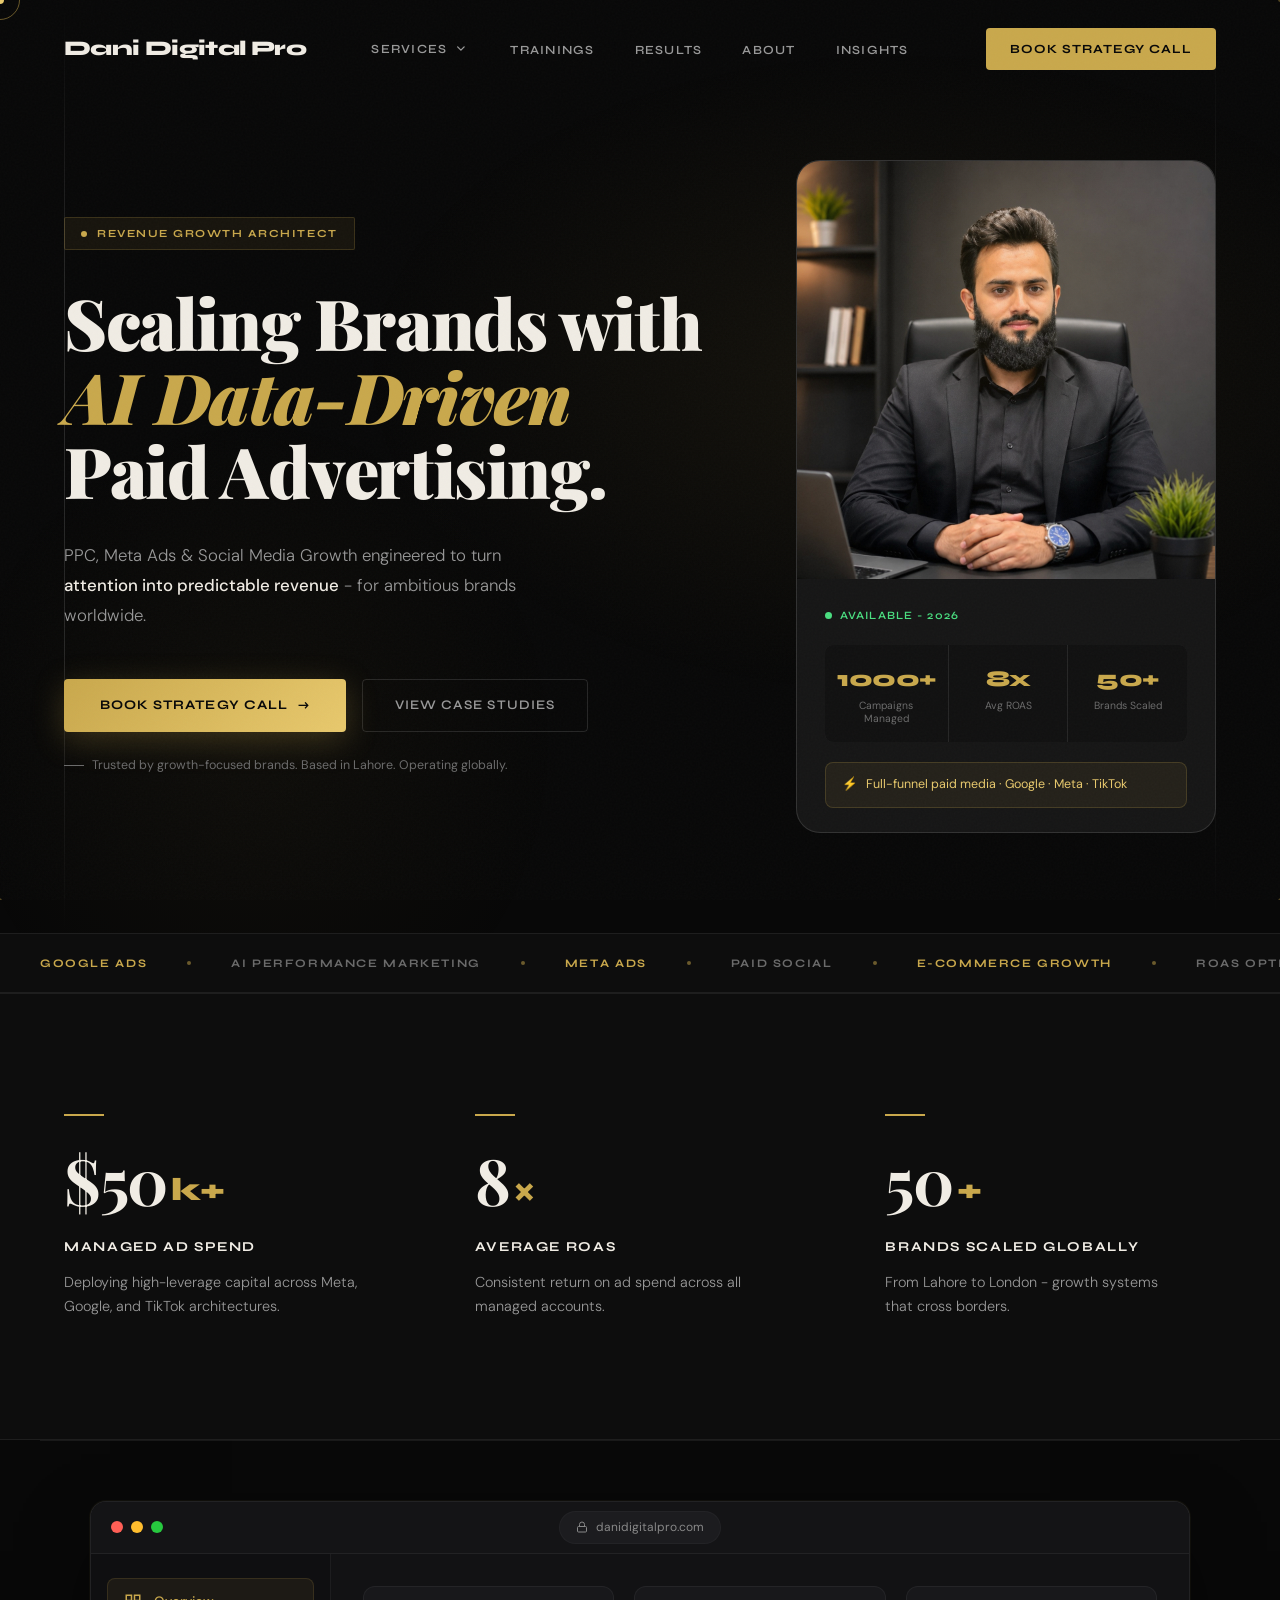
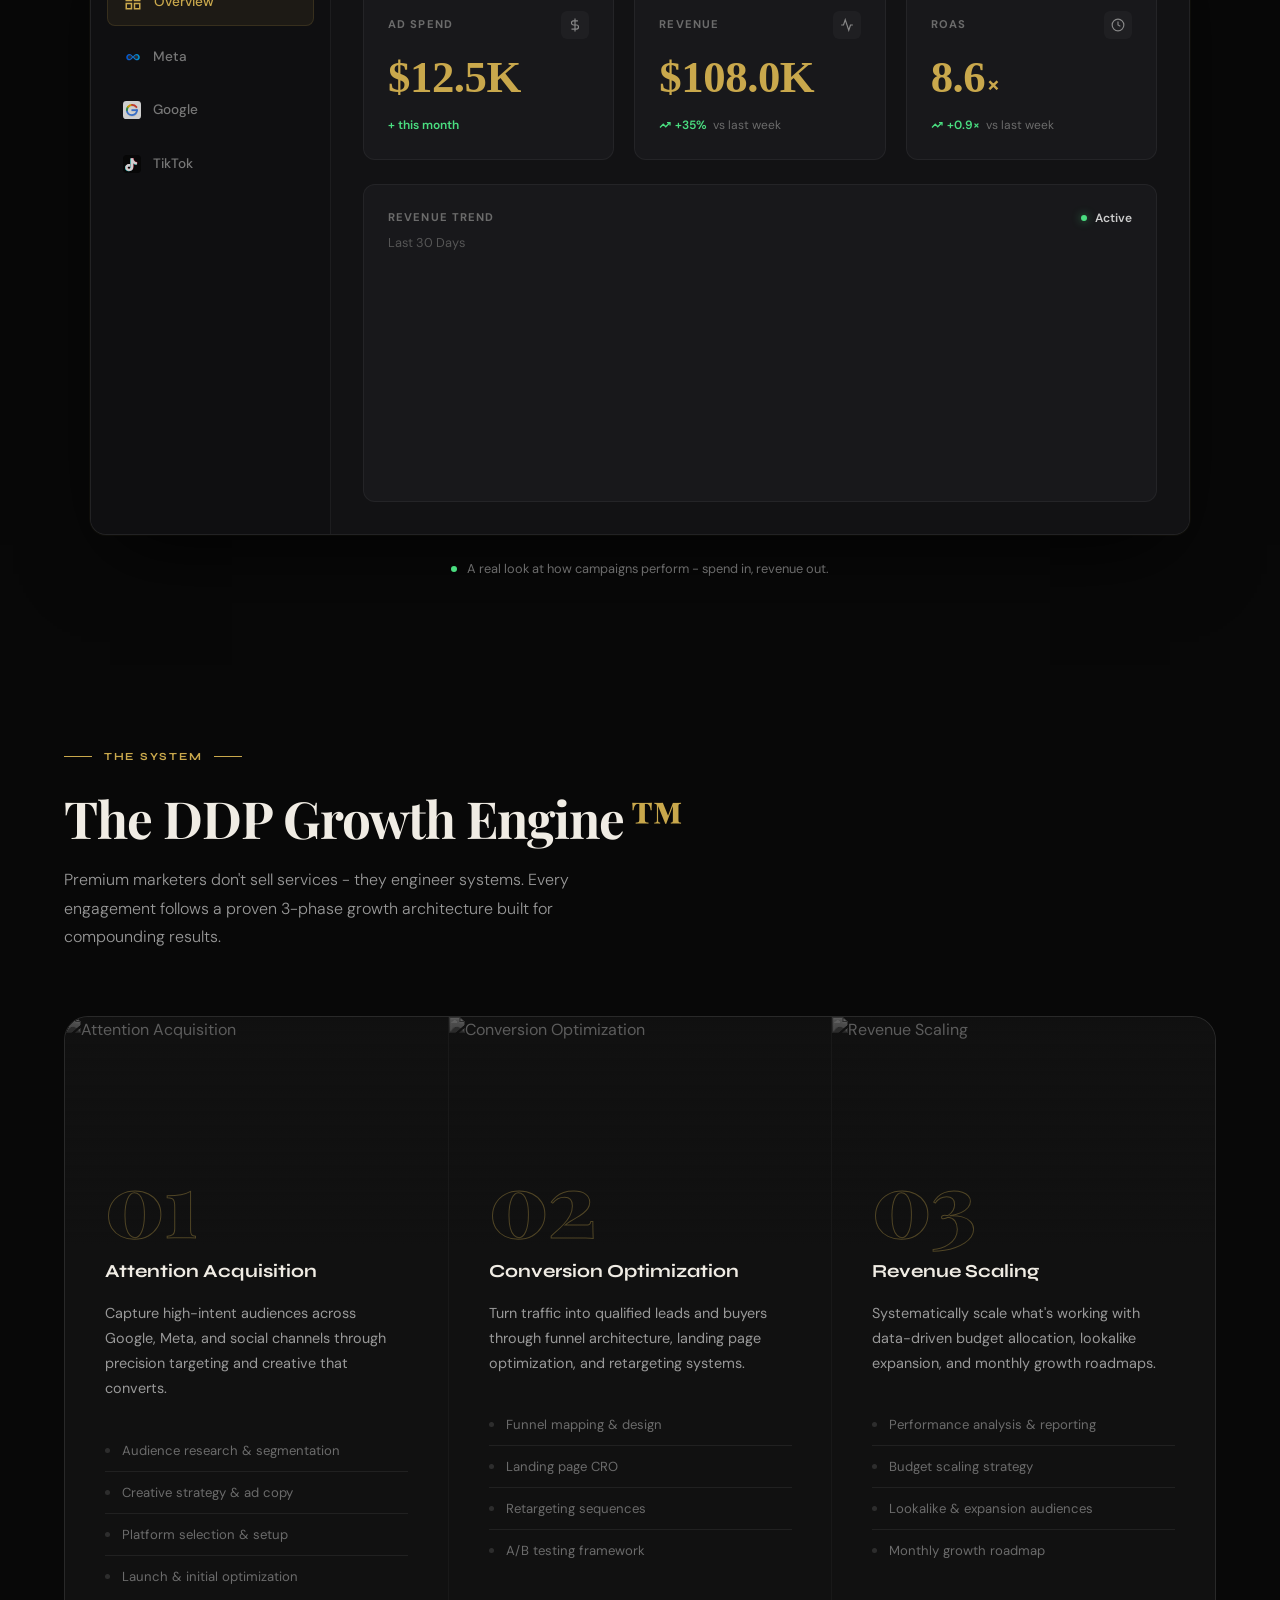
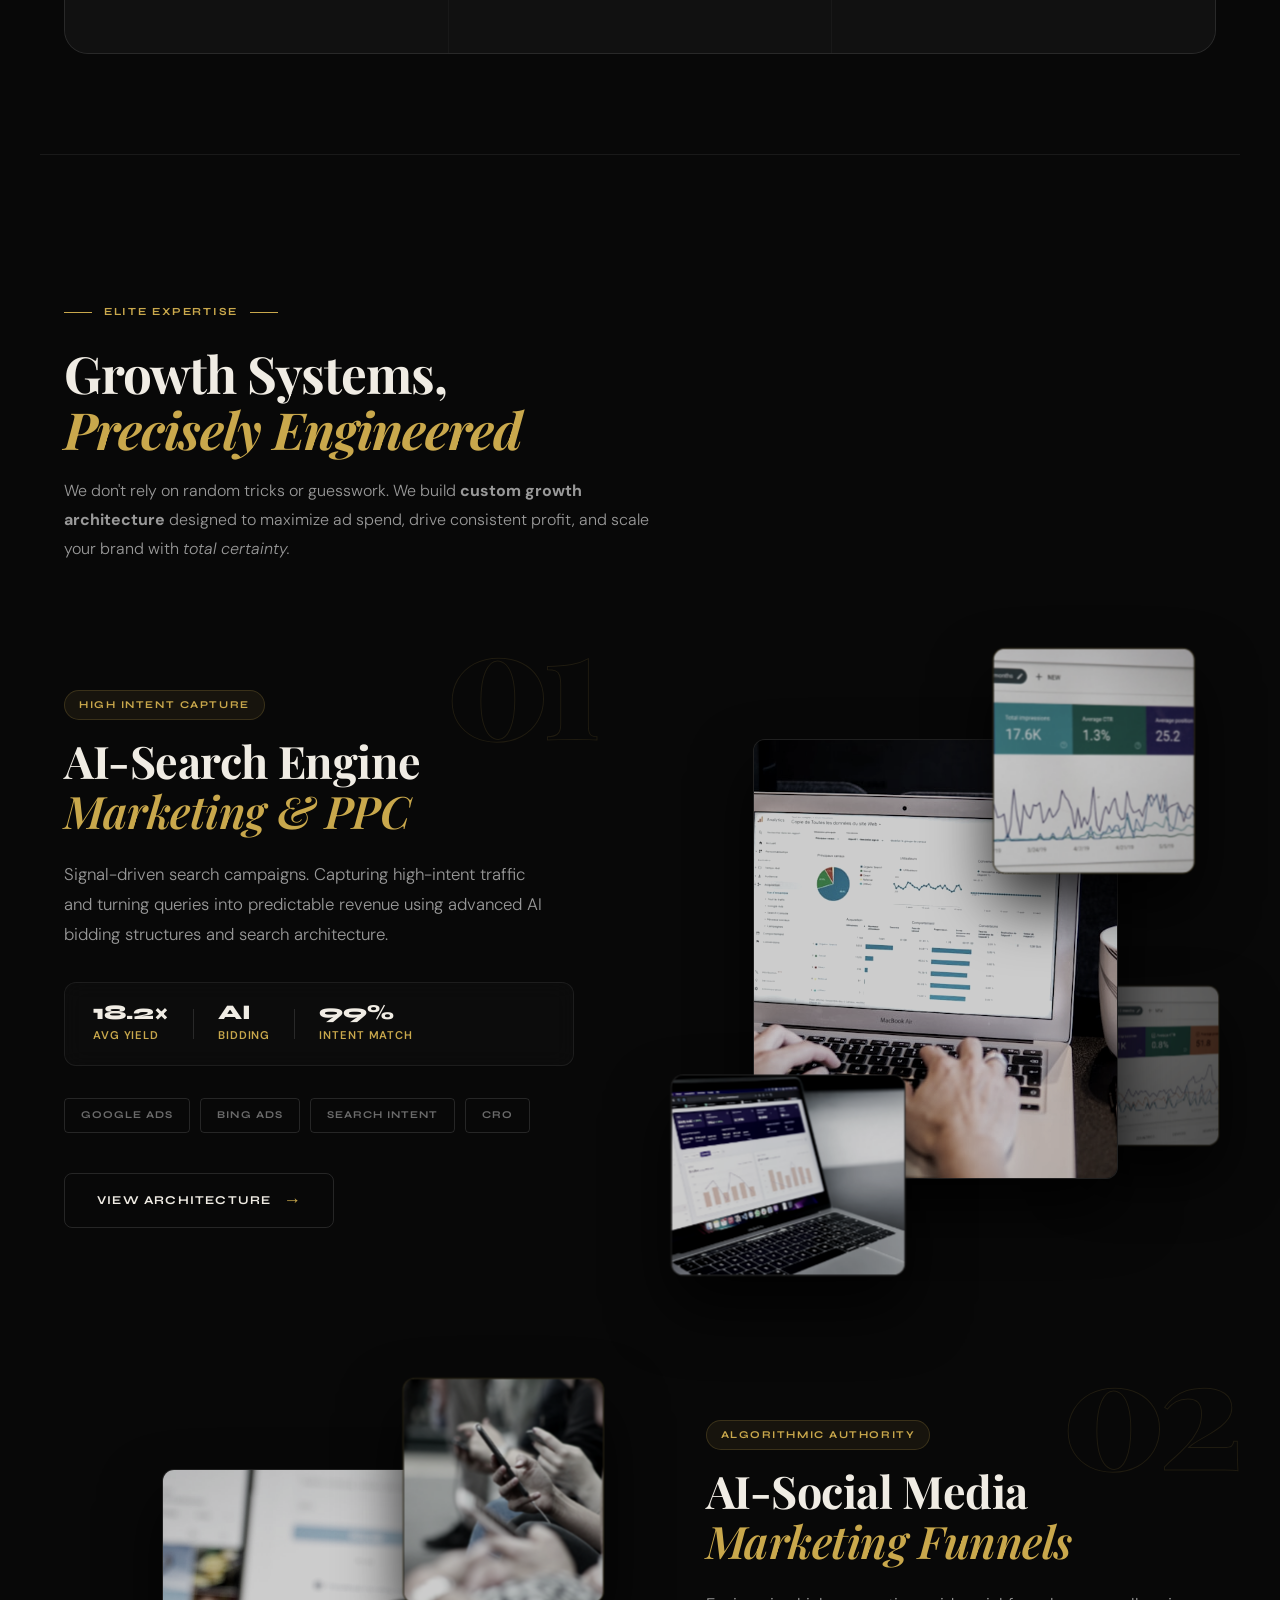
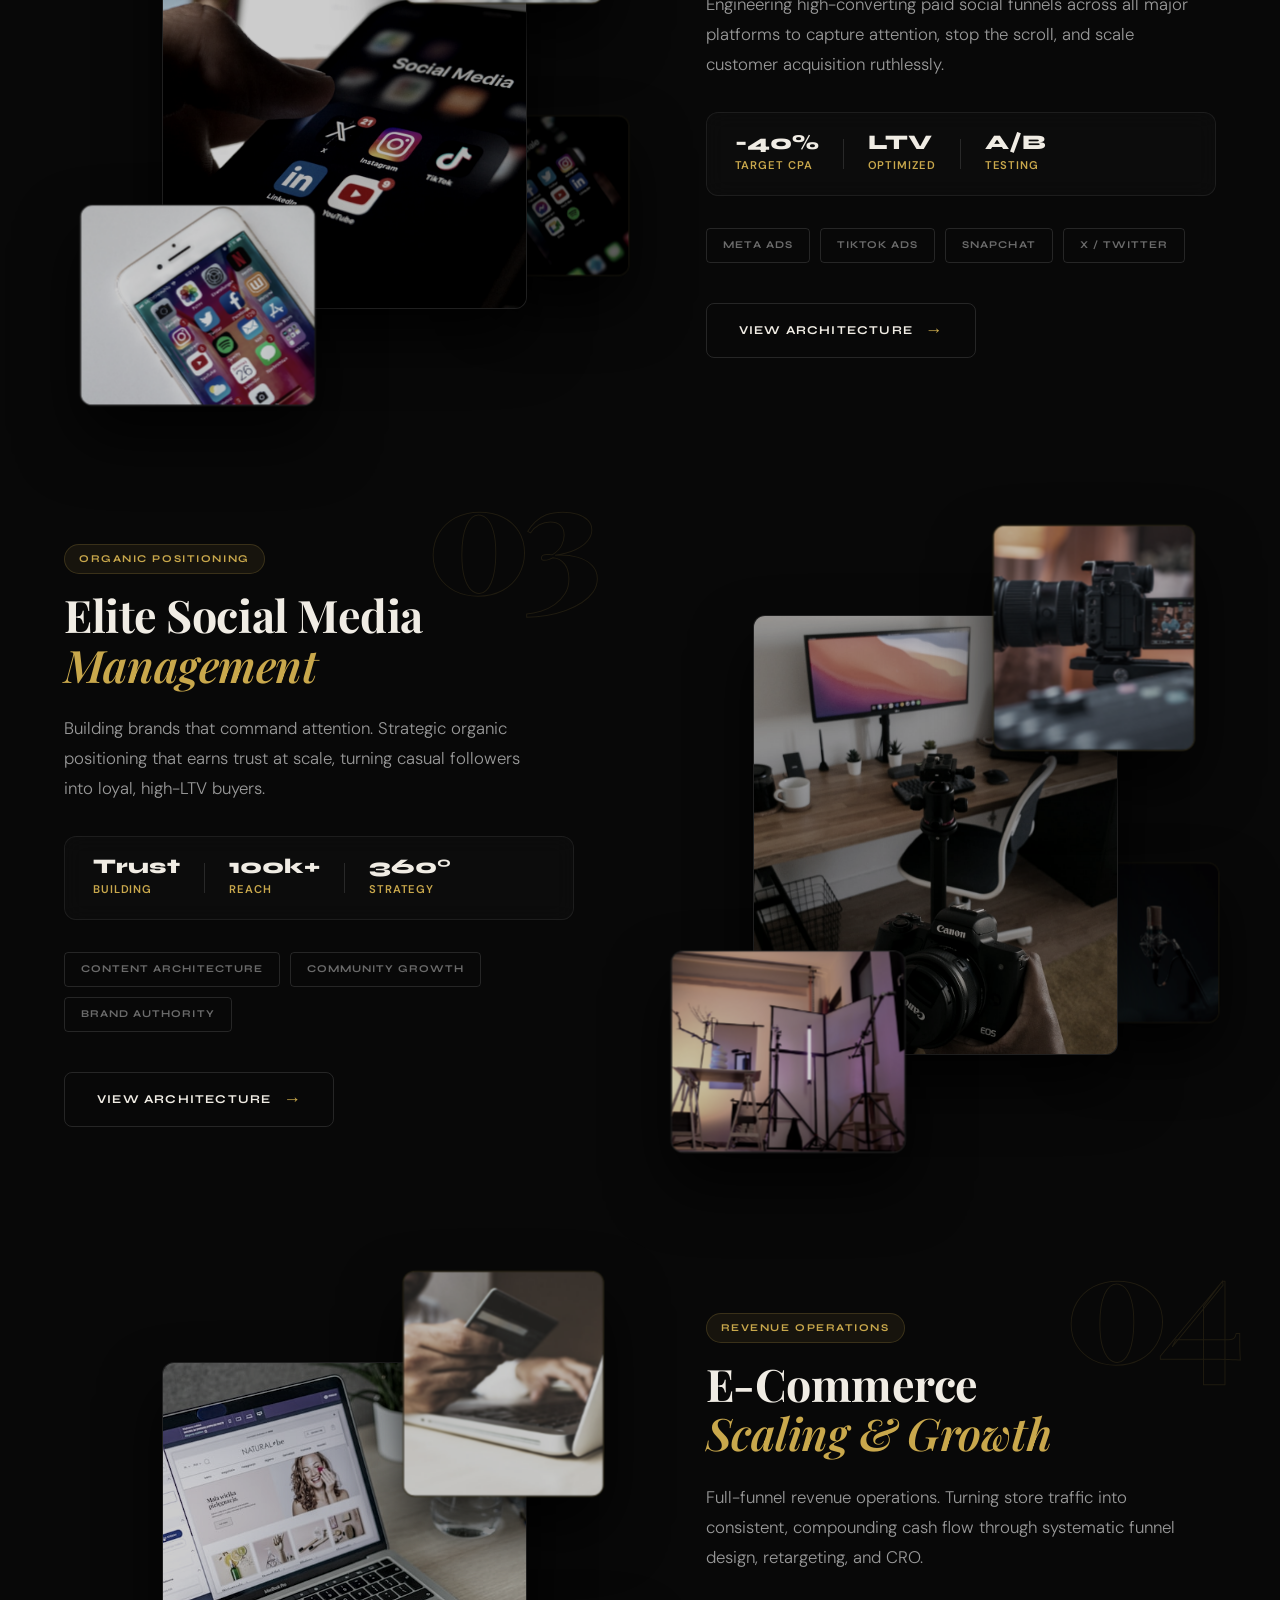
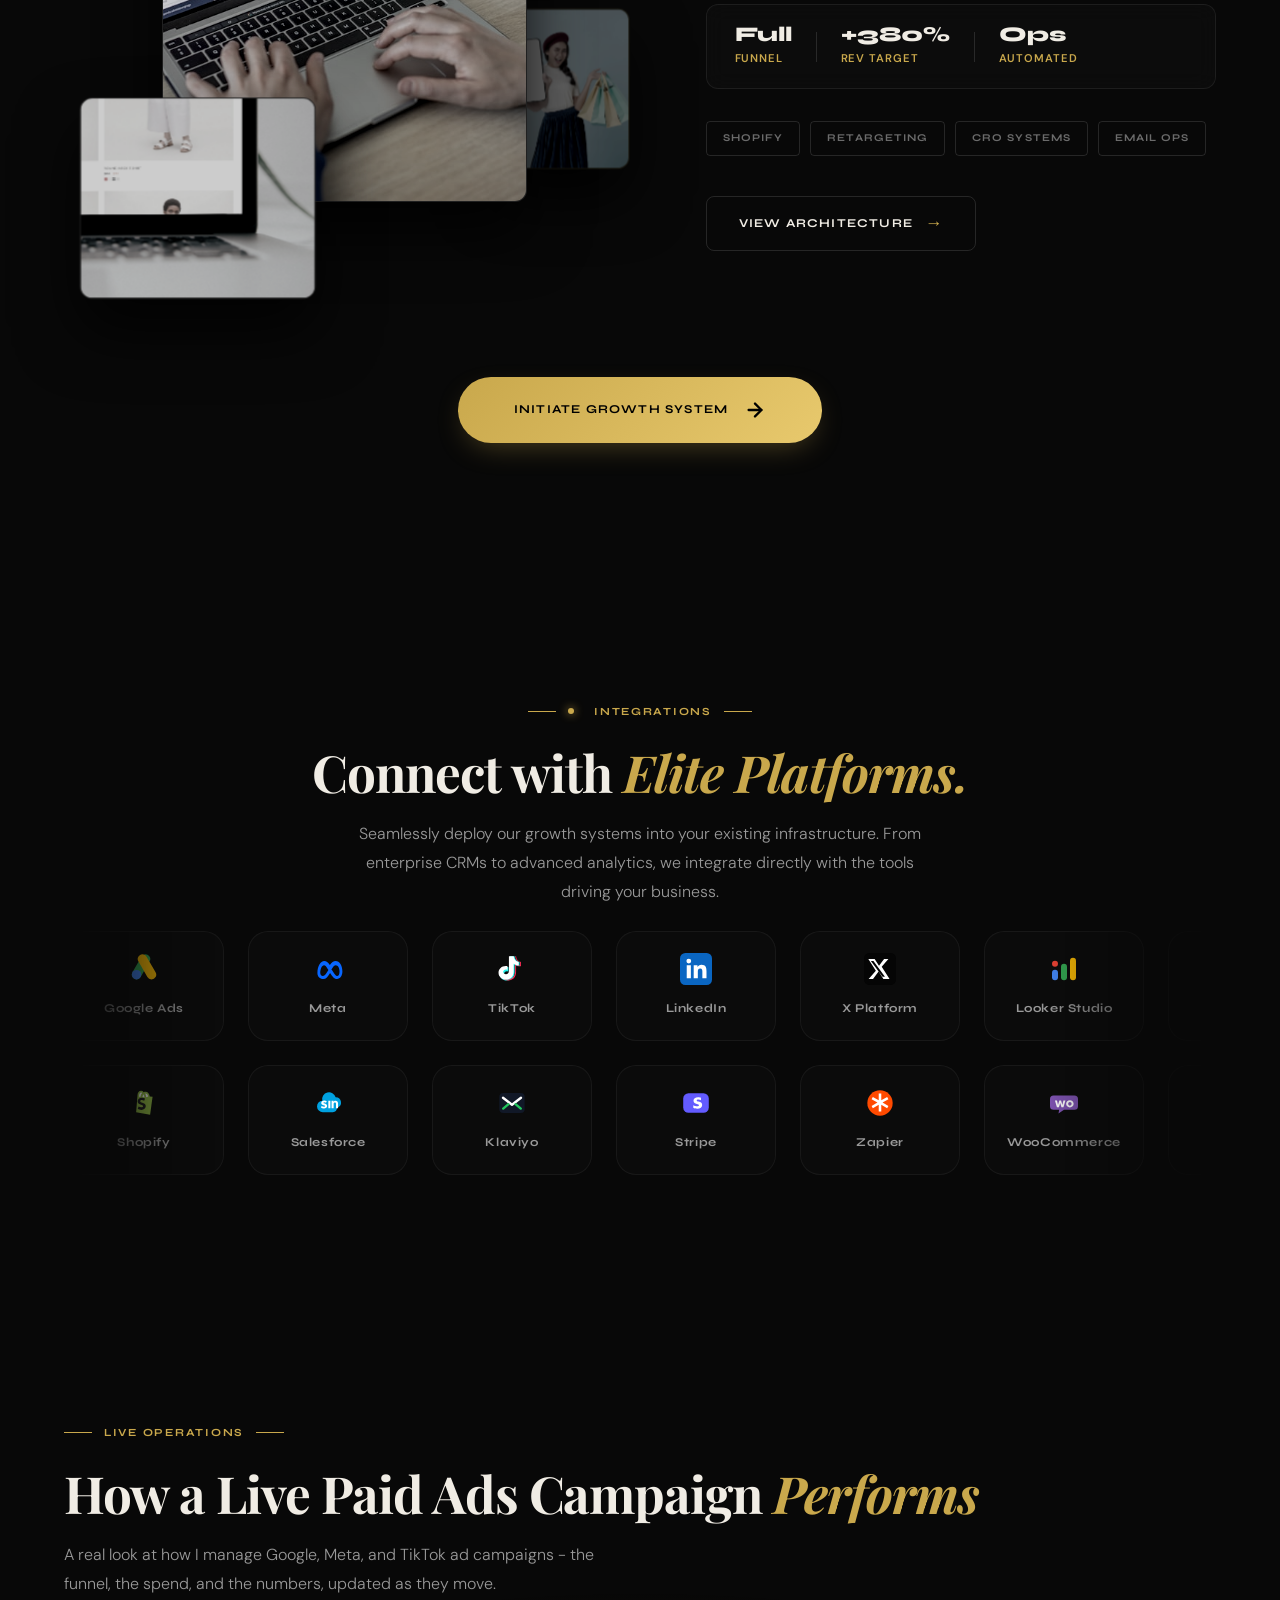
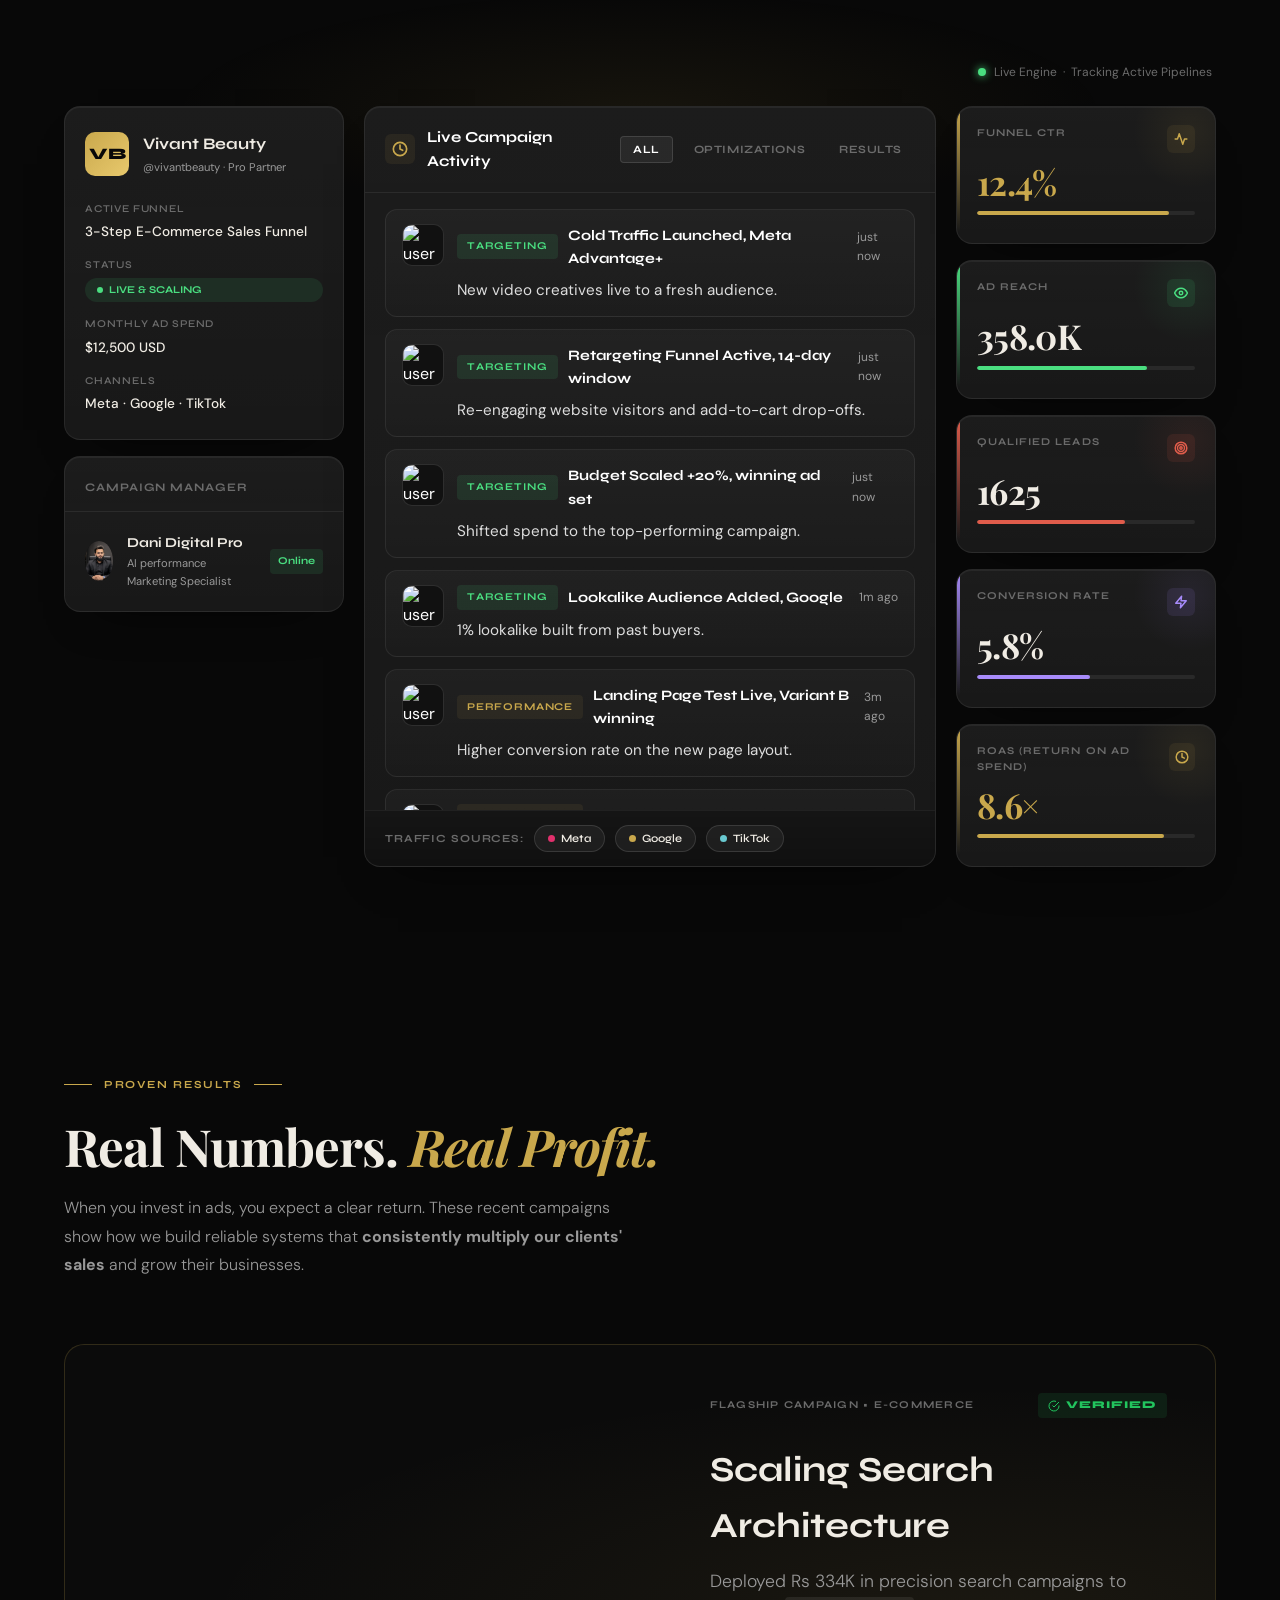
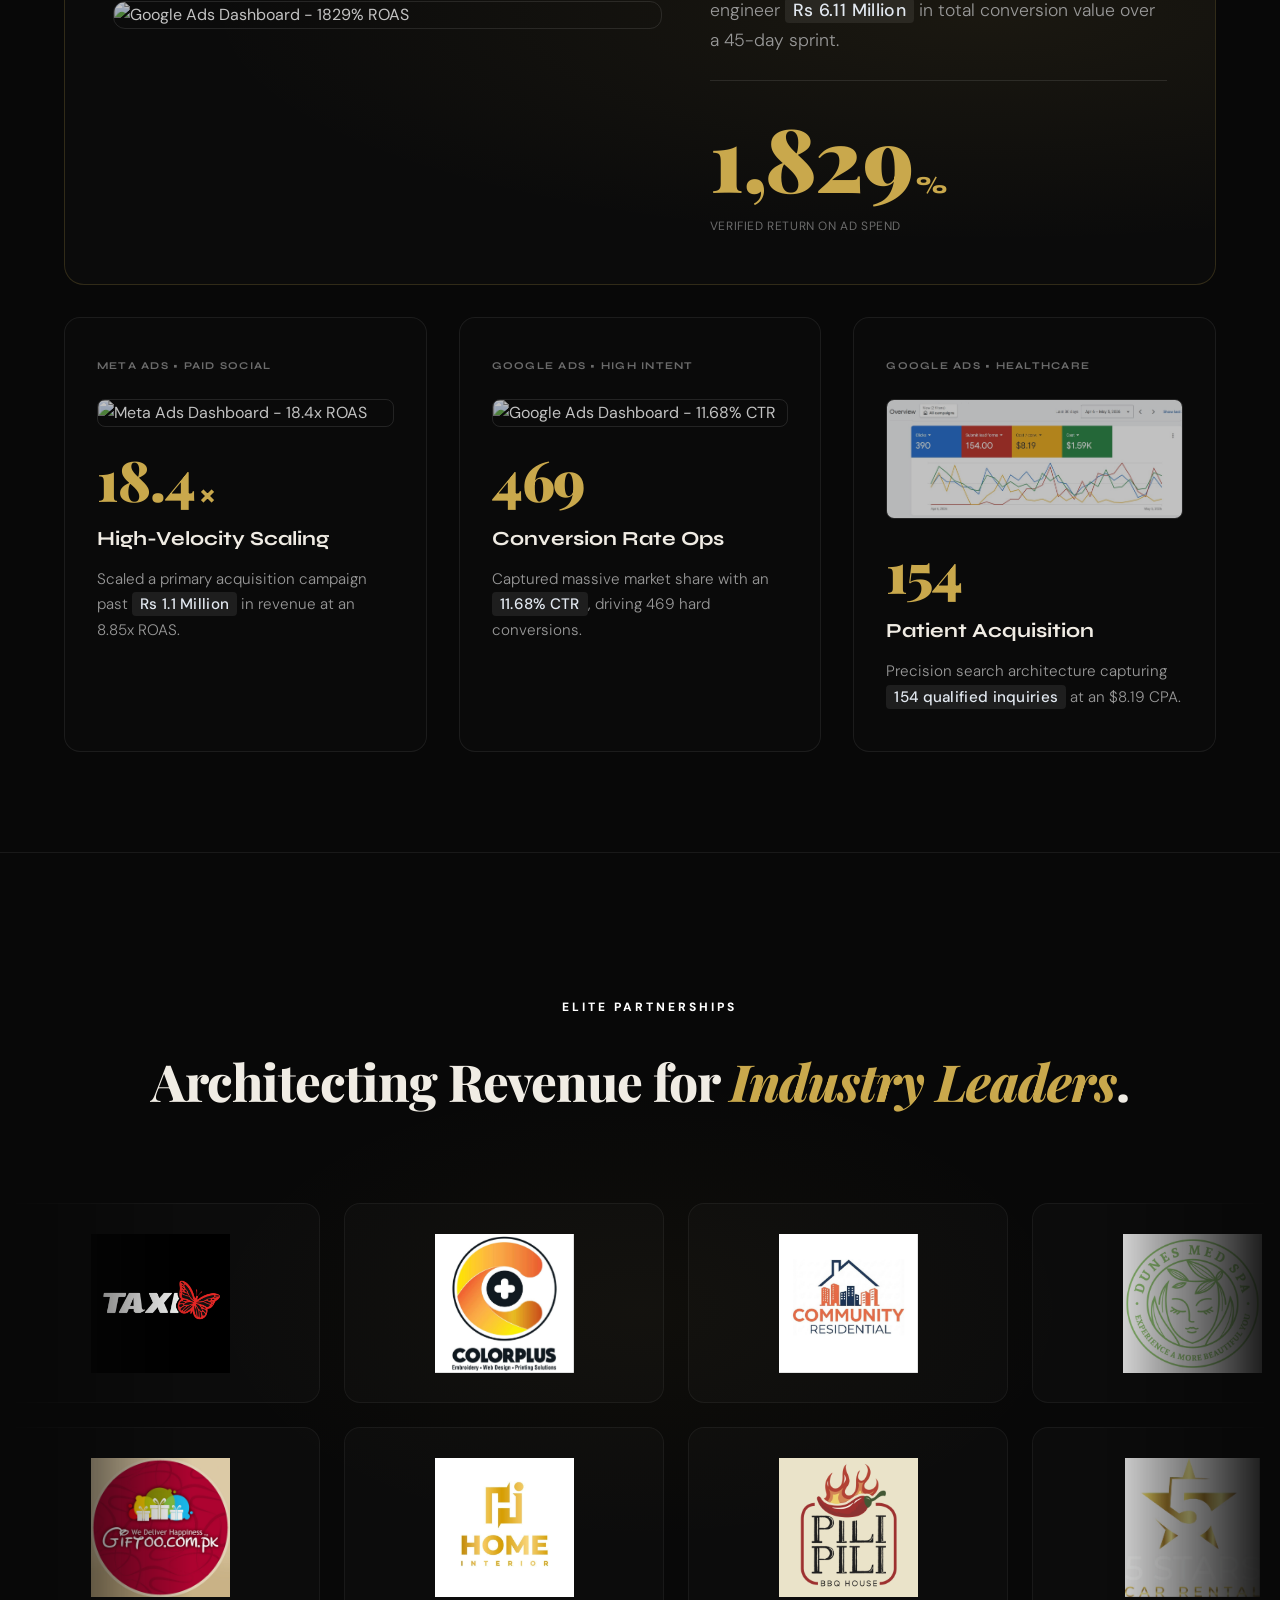
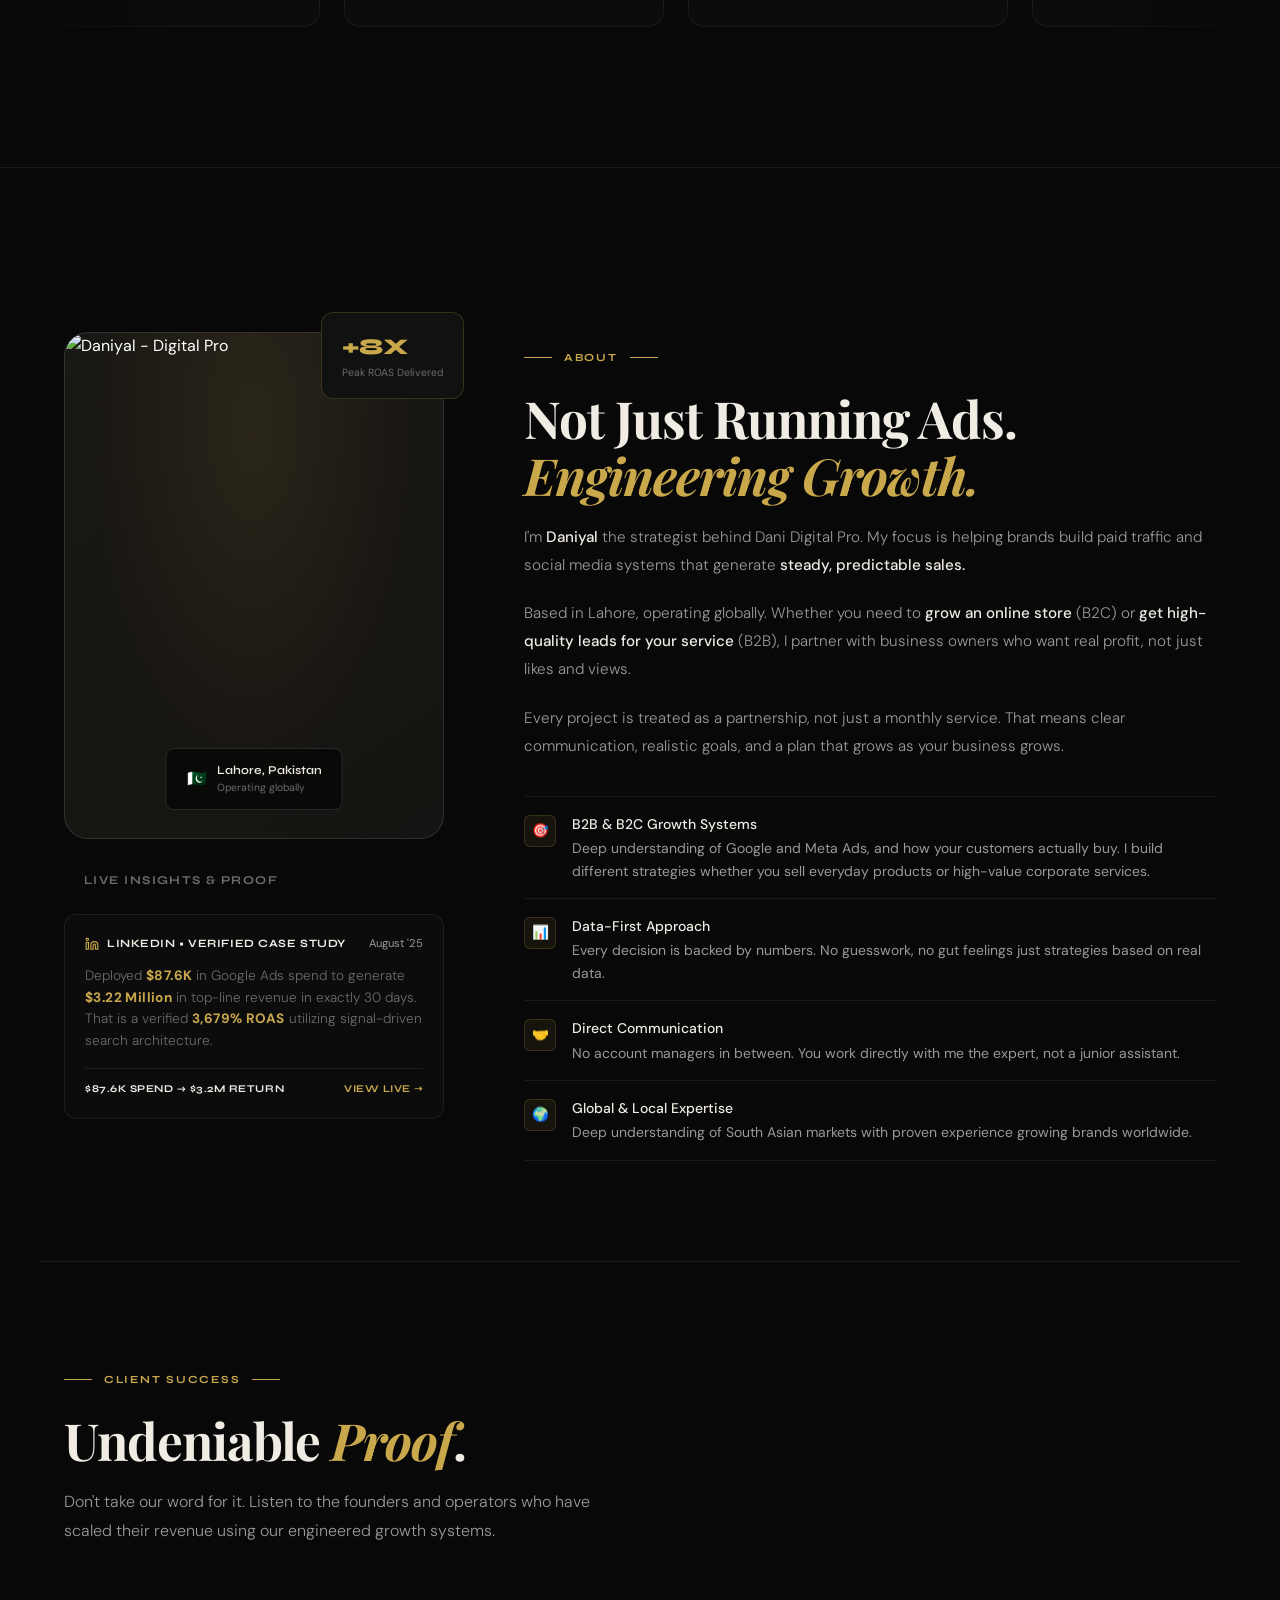
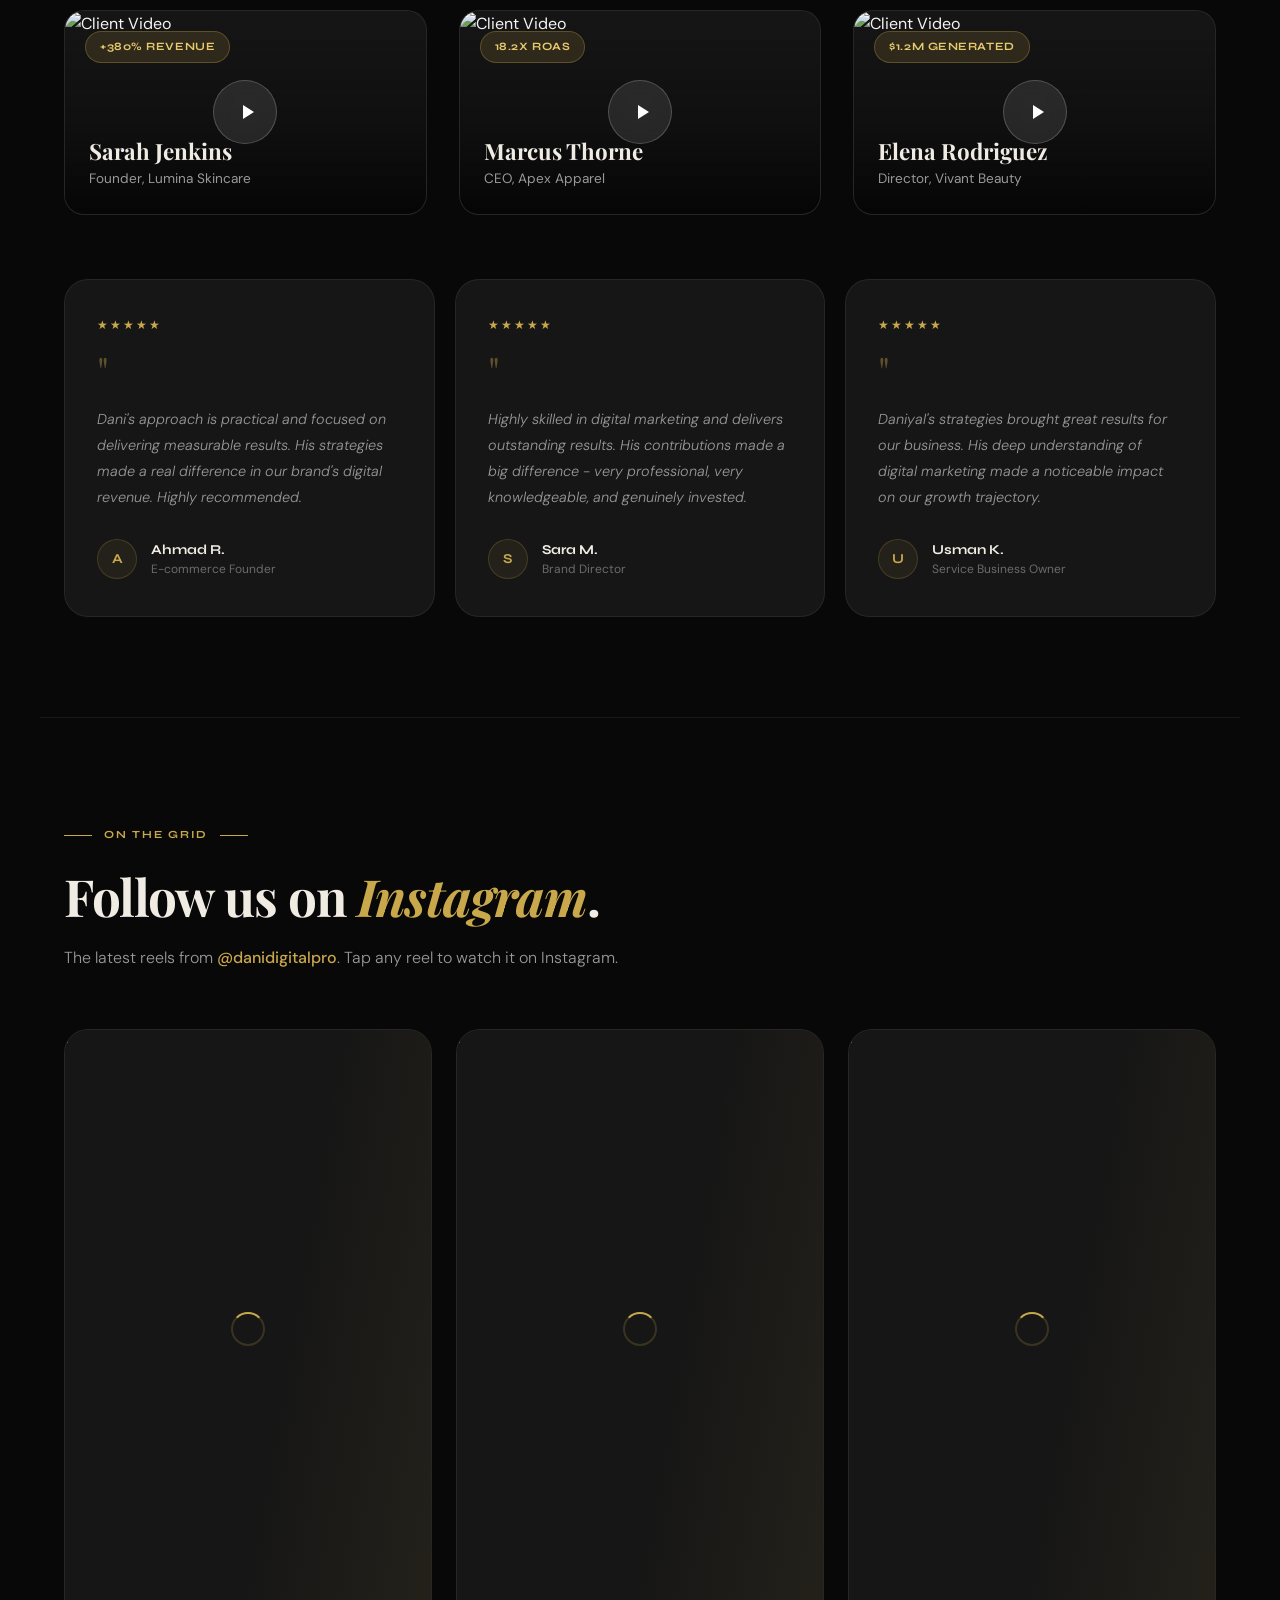
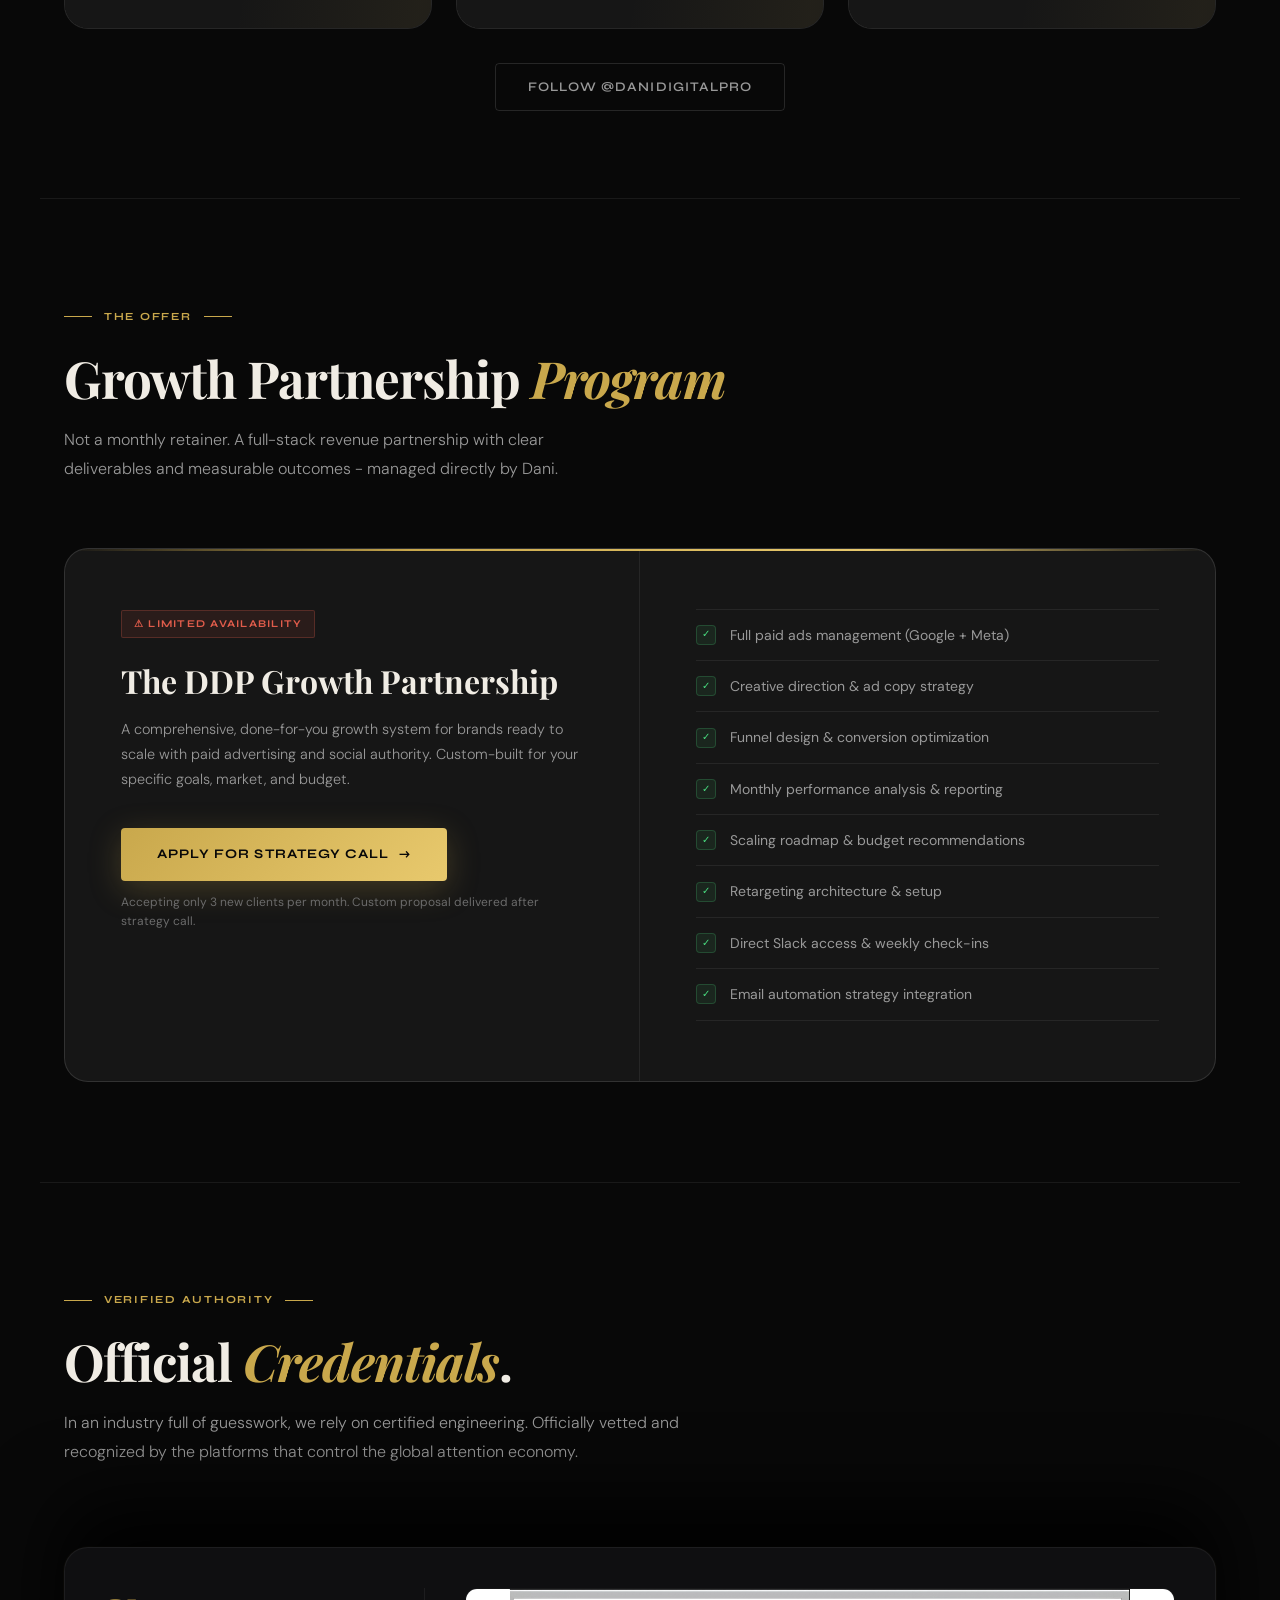
==== index.html @ e0b60880 "Footer credit: drop the badge tile, use premium gold CHA text Per request, replace the gold badge ti" ====
<!DOCTYPE html>
<html lang="en">
<head>
<!-- Google Tag Manager -->
<script>(function(w,d,s,l,i){w[l]=w[l]||[];w[l].push({'gtm.start':
new Date().getTime(),event:'gtm.js'});var f=d.getElementsByTagName(s)[0],
j=d.createElement(s),dl=l!='dataLayer'?'&l='+l:'';j.async=true;j.src=
'https://www.googletagmanager.com/gtm.js?id='+i+dl;f.parentNode.insertBefore(j,f);
})(window,document,'script','dataLayer','GTM-TC7VLX3K');</script>
<!-- End Google Tag Manager -->

<!-- Google tag (gtag.js) -->
<script async src="https://www.googletagmanager.com/gtag/js?id=G-S8BD9KWF6C"></script>
<script>
  window.dataLayer = window.dataLayer || [];
  function gtag(){dataLayer.push(arguments);}
  gtag('js', new Date());

  gtag('config', 'G-S8BD9KWF6C');
</script>

<meta charset="UTF-8" />
<meta name="viewport" content="width=device-width, initial-scale=1.0" />
<title>Dani Digital Pro | Google Ads, Paid Social &amp; E-Commerce Growth Agency</title>
<meta name="description" content="Dani Digital Pro is a performance marketing agency scaling brands with AI-driven Google Ads, Meta &amp; TikTok paid social, and e-commerce growth systems. Book a free strategy call." />
<link rel="canonical" href="https://danidigitalpro.com/" />
<meta name="robots" content="index, follow, max-image-preview:large, max-snippet:-1, max-video-preview:-1" />
<meta name="google-site-verification" content="uqCebMz-bfnD-gD-QAYh15TNHednMMUh97vHT-ORk0g" />
<meta name="p:domain_verify" content="c64710057bd77ffc9a8bb8845fc0d0dc"/>
<meta name="author" content="Dani Digital Pro" />
<meta name="theme-color" content="#080808" />
<meta name="keywords" content="Google Ads agency, PPC agency, paid social, Meta ads, TikTok ads, e-commerce growth, performance marketing, digital marketing agency, Dani Digital Pro" />

<!-- Icons & Manifest -->
<link rel="icon" href="favicon.ico" sizes="any" />
<link rel="icon" type="image/png" href="favicon.png" sizes="512x512" />
<link rel="preload" as="image" href="favicon.png" />
<link rel="apple-touch-icon" href="favicon.png" />
<link rel="manifest" href="site.webmanifest" />

<!-- Open Graph -->
<meta property="og:type" content="website" />
<meta property="og:site_name" content="Dani Digital Pro" />
<meta property="og:title" content="Dani Digital Pro | Google Ads, Paid Social & E-Commerce Growth Agency" />
<meta property="og:description" content="Performance marketing agency scaling brands with AI-driven Google Ads, Meta & TikTok paid social, and e-commerce growth systems." />
<meta property="og:url" content="https://danidigitalpro.com/" />
<meta property="og:image" content="https://danidigitalpro.com/images/og-image.jpg" />
<meta property="og:image:width" content="1200" />
<meta property="og:image:height" content="630" />
<meta property="og:image:alt" content="Dani Digital Pro, performance marketing & growth agency" />
<meta property="og:locale" content="en_US" />

<!-- Twitter Card -->
<meta name="twitter:card" content="summary_large_image" />
<meta name="twitter:title" content="Dani Digital Pro | Google Ads, Paid Social & E-Commerce Growth Agency" />
<meta name="twitter:description" content="Performance marketing agency scaling brands with AI-driven Google Ads, Meta & TikTok paid social, and e-commerce growth systems." />
<meta name="twitter:image" content="https://danidigitalpro.com/images/og-image.jpg" />

<link rel="preconnect" href="https://fonts.googleapis.com">
<link rel="preconnect" href="https://fonts.gstatic.com" crossorigin>
<link rel="preconnect" href="https://www.instagram.com">
<link rel="dns-prefetch" href="https://scontent.cdninstagram.com">
<link href="https://fonts.googleapis.com/css2?family=Space+Grotesk:wght@700&display=swap" rel="stylesheet">
<link href="https://fonts.googleapis.com/css2?family=Playfair+Display:ital,wght@0,700;0,900;1,700&family=Syne:wght@400;600;700;800&family=DM+Sans:ital,wght@0,300;0,400;0,500;1,300&display=swap" rel="stylesheet">
<link rel="stylesheet" href="css/style.css">
<link rel="stylesheet" href="css/insights.css">
<link rel="stylesheet" href="css/nav-drawer.css">
<link rel="stylesheet" href="css/scroll-top.css">
<link rel="stylesheet" href="css/nav-dropdown.css">
<link rel="stylesheet" href="css/social.css?v=3">
<script src="https://cdn.jsdelivr.net/npm/chart.js"></script>

<!-- ============================================================
     STRUCTURED DATA (JSON-LD)
============================================================ -->
<script type="application/ld+json">
{
  "@context": "https://schema.org",
  "@graph": [
    {
      "@type": ["ProfessionalService", "Organization"],
      "@id": "https://danidigitalpro.com/#organization",
      "name": "Dani Digital Pro",
      "alternateName": "DDP",
      "url": "https://danidigitalpro.com/",
      "logo": {
        "@type": "ImageObject",
        "@id": "https://danidigitalpro.com/#logo",
        "url": "https://danidigitalpro.com/images/ddp-logo.png",
        "width": 975,
        "height": 742,
        "caption": "Dani Digital Pro"
      },
      "image": { "@id": "https://danidigitalpro.com/#logo" },
      "description": "Dani Digital Pro is a performance marketing agency scaling brands with AI-driven Google Ads, Meta & TikTok paid social, and e-commerce growth systems.",
      "slogan": "Growth Systems, Precisely Engineered.",
      "email": "daniidigitalpro@gmail.com",
      "telephone": "+923244859790",
      "priceRange": "$$",
      "address": {
        "@type": "PostalAddress",
        "addressLocality": "Lahore",
        "addressRegion": "Punjab",
        "addressCountry": "PK"
      },
      "areaServed": [
        { "@type": "Country", "name": "Pakistan" },
        { "@type": "Place", "name": "Worldwide" }
      ],
      "founder": { "@id": "https://danidigitalpro.com/#founder" },
      "sameAs": [ "https://www.linkedin.com/in/danidigitalpro" ],
      "knowsAbout": [
        "Google Ads", "Meta Ads", "TikTok Ads", "Pay-Per-Click Advertising",
        "Paid Social Media Marketing", "E-commerce Growth", "Conversion Rate Optimization",
        "Performance Marketing", "Search Engine Marketing"
      ],
      "contactPoint": {
        "@type": "ContactPoint",
        "telephone": "+923244859790",
        "email": "daniidigitalpro@gmail.com",
        "contactType": "sales",
        "availableLanguage": ["English", "Urdu"]
      },
      "hasOfferCatalog": {
        "@type": "OfferCatalog",
        "name": "Growth Services",
        "itemListElement": [
          { "@type": "Offer", "itemOffered": { "@id": "https://danidigitalpro.com/#ai-search-ppc" } },
          { "@type": "Offer", "itemOffered": { "@id": "https://danidigitalpro.com/#paid-social-funnels" } },
          { "@type": "Offer", "itemOffered": { "@id": "https://danidigitalpro.com/#social-media-management" } },
          { "@type": "Offer", "itemOffered": { "@id": "https://danidigitalpro.com/#ecommerce-scaling" } }
        ]
      }
    },
    {
      "@type": "Person",
      "@id": "https://danidigitalpro.com/#founder",
      "name": "Daniyal",
      "jobTitle": "Founder & Performance Marketing Strategist",
      "worksFor": { "@id": "https://danidigitalpro.com/#organization" },
      "image": "https://danidigitalpro.com/images/hero3.jpeg",
      "url": "https://danidigitalpro.com/#about"
    },
    {
      "@type": "WebSite",
      "@id": "https://danidigitalpro.com/#website",
      "url": "https://danidigitalpro.com/",
      "name": "Dani Digital Pro",
      "description": "Performance marketing agency: Google Ads, paid social & e-commerce growth systems.",
      "publisher": { "@id": "https://danidigitalpro.com/#organization" },
      "inLanguage": "en"
    },
    {
      "@type": "WebPage",
      "@id": "https://danidigitalpro.com/#webpage",
      "url": "https://danidigitalpro.com/",
      "name": "Dani Digital Pro | Google Ads, Paid Social & E-Commerce Growth Agency",
      "isPartOf": { "@id": "https://danidigitalpro.com/#website" },
      "about": { "@id": "https://danidigitalpro.com/#organization" },
      "primaryImageOfPage": "https://danidigitalpro.com/images/hero3.jpeg",
      "description": "Performance marketing agency scaling brands with AI-driven Google Ads, Meta & TikTok paid social, and e-commerce growth systems.",
      "inLanguage": "en",
      "breadcrumb": { "@id": "https://danidigitalpro.com/#breadcrumb" }
    },
    {
      "@type": "BreadcrumbList",
      "@id": "https://danidigitalpro.com/#breadcrumb",
      "itemListElement": [
        { "@type": "ListItem", "position": 1, "name": "Home", "item": "https://danidigitalpro.com/" }
      ]
    },
    {
      "@type": "Service",
      "@id": "https://danidigitalpro.com/#ai-search-ppc",
      "name": "AI-Search Engine Marketing & PPC",
      "serviceType": "Pay-Per-Click Advertising",
      "description": "Signal-driven search campaigns capturing high-intent traffic and turning queries into predictable revenue using advanced AI bidding structures and search architecture.",
      "provider": { "@id": "https://danidigitalpro.com/#organization" },
      "areaServed": { "@type": "Place", "name": "Worldwide" }
    },
    {
      "@type": "Service",
      "@id": "https://danidigitalpro.com/#paid-social-funnels",
      "name": "AI-Social Media Marketing Funnels",
      "serviceType": "Paid Social Media Advertising",
      "description": "High-converting paid social funnels across Meta, TikTok, Snapchat and X that capture attention, stop the scroll, and scale customer acquisition.",
      "provider": { "@id": "https://danidigitalpro.com/#organization" },
      "areaServed": { "@type": "Place", "name": "Worldwide" }
    },
    {
      "@type": "Service",
      "@id": "https://danidigitalpro.com/#social-media-management",
      "name": "Elite Social Media Management",
      "serviceType": "Social Media Management",
      "description": "Strategic organic positioning and content that builds brand authority, earns trust at scale, and turns followers into loyal, high-LTV buyers.",
      "provider": { "@id": "https://danidigitalpro.com/#organization" },
      "areaServed": { "@type": "Place", "name": "Worldwide" }
    },
    {
      "@type": "Service",
      "@id": "https://danidigitalpro.com/#ecommerce-scaling",
      "name": "E-Commerce Scaling & Growth",
      "serviceType": "E-commerce Marketing",
      "description": "Full-funnel revenue operations turning store traffic into compounding cash flow through systematic funnel design, retargeting and conversion-rate optimization.",
      "provider": { "@id": "https://danidigitalpro.com/#organization" },
      "areaServed": { "@type": "Place", "name": "Worldwide" }
    }
  ]
}
</script>
</head>
<body>
<!-- Google Tag Manager (noscript) -->
<noscript><iframe src="https://www.googletagmanager.com/ns.html?id=GTM-TC7VLX3K"
height="0" width="0" style="display:none;visibility:hidden"></iframe></noscript>
<!-- End Google Tag Manager (noscript) -->

<div id="premium-preloader" class="preloader-container">
  <div class="preloader-inner">
    
    <div class="ddp-logo-anim-wrapper">
      <img src="favicon.png" alt="" aria-hidden="true" class="ddp-logo-ghost">
      <img src="favicon.png" alt="Dani Digital Pro" class="ddp-logo-fill" id="preloaderLogo">
      <span class="ddp-logo-shine" aria-hidden="true"></span>
    </div>

    <div class="preloader-brand-wrap">
      <h1 class="preloader-brand">Dani Digital Pro<span class="dot">.</span></h1>
      <div class="preloader-sub">AI Marketing Revenue Architect</div>
    </div>

    <div class="preloader-metrics">
      <div class="metric-text">Compounding Data...</div>
      <div class="preloader-counter">
        <span id="loader-count">0</span><span class="preloader-percent">%</span>
      </div>
    </div>

    <div class="preloader-bar" aria-hidden="true">
      <div class="preloader-bar-fill" id="loader-bar"></div>
    </div>

  </div>
</div>

<!-- ============================================================
     BULLETPROOF CUSTOM CURSOR
============================================================ -->
<div class="cursor-dot" id="cursorDot" style="z-index: 2147483647 !important; opacity: 1 !important;"></div>
<div class="cursor-ring" id="cursorRing" style="z-index: 2147483646 !important; opacity: 1 !important;"></div>

<!-- Particles Canvas -->
<canvas id="particles"></canvas>

<!-- ============================================================
     NAV
============================================================ -->
<nav id="navbar">
  <a href="#" class="nav-logo">
    <!-- <img src="images/ddp-logo.png" alt="DDP Mark" class="nav-img-logo"> -->
    <span>Dani Digital Pro</span>
  </a>
  <button class="nav-toggle" type="button" aria-label="Open navigation" aria-controls="primary-navigation" aria-expanded="false">
    <span></span>
    <span></span>
    <span></span>
  </button>
  <ul class="nav-links" id="primary-navigation">
    <li class="nav-dropdown">
      <a href="#services" class="nav-dropdown-toggle">Services</a>
      <button class="nav-dropdown-caret" type="button" aria-haspopup="true" aria-expanded="false" aria-controls="servicesMenu" aria-label="Toggle Services menu">
        <svg viewBox="0 0 24 24" fill="none" stroke="currentColor" stroke-width="2.5" stroke-linecap="round" stroke-linejoin="round"><polyline points="6 9 12 15 18 9"></polyline></svg>
      </button>
      <div class="nav-dropdown-menu" id="servicesMenu" role="menu">
        <a href="#ai-search-ppc" class="nd-item" role="menuitem">
          <span class="nd-ico"><svg viewBox="0 0 24 24" fill="none" stroke="currentColor" stroke-width="2" stroke-linecap="round" stroke-linejoin="round"><circle cx="11" cy="11" r="7"></circle><line x1="21" y1="21" x2="16.65" y2="16.65"></line></svg></span>
          <span class="nd-text"><span class="nd-title">AI-Search &amp; PPC</span><span class="nd-desc">Google &amp; Bing Ads · AI bidding</span></span>
          <span class="nd-arrow"><svg viewBox="0 0 24 24" fill="none" stroke="currentColor" stroke-width="2" stroke-linecap="round" stroke-linejoin="round"><line x1="5" y1="12" x2="19" y2="12"></line><polyline points="12 5 19 12 12 19"></polyline></svg></span>
        </a>
        <a href="#paid-social-funnels" class="nd-item" role="menuitem">
          <span class="nd-ico"><svg viewBox="0 0 24 24" fill="none" stroke="currentColor" stroke-width="2" stroke-linecap="round" stroke-linejoin="round"><circle cx="18" cy="5" r="3"></circle><circle cx="6" cy="12" r="3"></circle><circle cx="18" cy="19" r="3"></circle><line x1="8.59" y1="13.51" x2="15.42" y2="17.49"></line><line x1="15.41" y1="6.51" x2="8.59" y2="10.49"></line></svg></span>
          <span class="nd-text"><span class="nd-title">Paid Social Funnels</span><span class="nd-desc">Meta, TikTok, Snap &amp; X ad funnels</span></span>
          <span class="nd-arrow"><svg viewBox="0 0 24 24" fill="none" stroke="currentColor" stroke-width="2" stroke-linecap="round" stroke-linejoin="round"><line x1="5" y1="12" x2="19" y2="12"></line><polyline points="12 5 19 12 12 19"></polyline></svg></span>
        </a>
        <a href="#social-media-management" class="nd-item" role="menuitem">
          <span class="nd-ico"><svg viewBox="0 0 24 24" fill="none" stroke="currentColor" stroke-width="2" stroke-linecap="round" stroke-linejoin="round"><path d="M17 21v-2a4 4 0 0 0-4-4H5a4 4 0 0 0-4 4v2"></path><circle cx="9" cy="7" r="4"></circle><path d="M23 21v-2a4 4 0 0 0-3-3.87"></path><path d="M16 3.13a4 4 0 0 1 0 7.75"></path></svg></span>
          <span class="nd-text"><span class="nd-title">Social Media Management</span><span class="nd-desc">Organic brand building &amp; content</span></span>
          <span class="nd-arrow"><svg viewBox="0 0 24 24" fill="none" stroke="currentColor" stroke-width="2" stroke-linecap="round" stroke-linejoin="round"><line x1="5" y1="12" x2="19" y2="12"></line><polyline points="12 5 19 12 12 19"></polyline></svg></span>
        </a>
        <a href="#ecommerce-scaling" class="nd-item" role="menuitem">
          <span class="nd-ico"><svg viewBox="0 0 24 24" fill="none" stroke="currentColor" stroke-width="2" stroke-linecap="round" stroke-linejoin="round"><circle cx="9" cy="21" r="1"></circle><circle cx="20" cy="21" r="1"></circle><path d="M1 1h4l2.68 13.39a2 2 0 0 0 2 1.61h9.72a2 2 0 0 0 2-1.61L23 6H6"></path></svg></span>
          <span class="nd-text"><span class="nd-title">E-Commerce Scaling</span><span class="nd-desc">Shopify funnels · retargeting · CRO</span></span>
          <span class="nd-arrow"><svg viewBox="0 0 24 24" fill="none" stroke="currentColor" stroke-width="2" stroke-linecap="round" stroke-linejoin="round"><line x1="5" y1="12" x2="19" y2="12"></line><polyline points="12 5 19 12 12 19"></polyline></svg></span>
        </a>
      </div>
    </li>
    <li><a href="trainings">Trainings</a></li>
    <li><a href="#results">Results</a></li>
    <li><a href="#about">About</a></li>
    <li><a href="insights">Insights</a></li>
    <li class="nav-mobile-cta-item"><a href="#apply" class="nav-mobile-cta"><span>Book Strategy Call</span></a></li>
  </ul>
  <a href="#apply" class="nav-cta"><span>Book Strategy Call</span></a>
</nav>

<!-- ============================================================
     HERO
============================================================ -->
<div id="hero">
  <div class="hero-gradient"></div>
  <div class="hero-line-left"></div>
  <div class="hero-line-right"></div>
  <div class="hero-inner">
    <div>
      <div class="hero-tag hero-elem">
        <div class="hero-tag-dot"></div>
        <div class="hero-tag-text">Revenue Growth Architect</div>
      </div>
      <h1 class="hero-h1 hero-elem hero-delay-1">
        Scaling Brands with<br>
        <em>AI Data-Driven</em>
        Paid Advertising.
      </h1>
      <p class="hero-sub hero-elem hero-delay-2">PPC, Meta Ads & Social Media Growth engineered to turn <strong>attention into predictable revenue</strong> - for ambitious brands worldwide.</p>
      <div class="hero-actions hero-elem hero-delay-3">
        <a href="#apply" class="btn-gold">Book Strategy Call <span>→</span></a>
        <a href="#results" class="btn-outline">View Case Studies</a>
      </div>
      <p class="hero-microcopy hero-elem hero-delay-4">Trusted by growth-focused brands. Based in Lahore. Operating globally.</p>
    </div>
    <div class="hero-card hero-elem hero-delay-3">
      <div class="hero-card-photo">
        <img src="images/hero3.jpeg" alt="Daniyal - Digital Growth Architect" class="real-hero-img">
      </div>
      <div class="hero-card-body">
        <div class="hero-card-status">
          <div class="status-dot"></div>
          <div class="status-text">Available - 2026</div>
        </div>
        <div class="hero-card-stats">
          <div class="hero-stat">
            <div class="hero-stat-num">1000+</div>
            <div class="hero-stat-lbl">Campaigns Managed</div>
          </div>
          <div class="hero-stat">
            <div class="hero-stat-num">8x</div>
            <div class="hero-stat-lbl">Avg ROAS</div>
          </div>
          <div class="hero-stat">
            <div class="hero-stat-num">50+</div>
            <div class="hero-stat-lbl">Brands Scaled</div>
          </div>
        </div>
        <div class="hero-card-tag">Full-funnel paid media · Google · Meta · TikTok</div>
      </div>
    </div>
  </div>
</div>

<!-- MARQUEE -->
<div class="marquee-wrap">
  <div class="marquee-track" id="marquee">
    <div class="marquee-item"><span>Google Ads</span> <div class="marquee-sep"></div> AI Performance Marketing <div class="marquee-sep"></div> <span>Meta Ads</span> <div class="marquee-sep"></div> Paid Social <div class="marquee-sep"></div> <span>E-Commerce Growth</span> <div class="marquee-sep"></div> ROAS Optimization <div class="marquee-sep"></div> <span>Lead Generation</span> <div class="marquee-sep"></div> Funnel Architecture <div class="marquee-sep"></div> <span>Revenue Scaling</span> <div class="marquee-sep"></div> CRO Systems <div class="marquee-sep"></div></div>
    <div class="marquee-item"><span>Google Ads</span> <div class="marquee-sep"></div> AI Performance Marketing <div class="marquee-sep"></div> <span>Meta Ads</span> <div class="marquee-sep"></div> Paid Social <div class="marquee-sep"></div> <span>E-Commerce Growth</span> <div class="marquee-sep"></div> ROAS Optimization <div class="marquee-sep"></div> <span>Lead Generation</span> <div class="marquee-sep"></div> Funnel Architecture <div class="marquee-sep"></div> <span>Revenue Scaling</span> <div class="marquee-sep"></div> CRO Systems <div class="marquee-sep"></div></div>
  </div>
</div>

<!-- METRICS BAND -->
<div class="metrics-band">
  <div class="metrics-band-inner">
    <div class="metrics-row">
      
      <div class="metric-item reveal">
        <div class="metric-line"></div>
        <div class="metric-num" data-count="50" data-prefix="$">0<span class="base-suffix">k+</span></div>
        <div class="metric-label">Managed Ad Spend</div>
        <div class="metric-desc">Deploying high-leverage capital across Meta, Google, and TikTok architectures.</div>
      </div>
      
      <div class="metric-item reveal reveal-delay-2">
        <div class="metric-line"></div>
        <div class="metric-num" data-count="8">0<span class="base-suffix">×</span></div>
        <div class="metric-label">Average ROAS</div>
        <div class="metric-desc">Consistent return on ad spend across all managed accounts.</div>
      </div>
      
      <div class="metric-item reveal reveal-delay-3">
        <div class="metric-line"></div>
        <div class="metric-num" data-count="50">0<span class="base-suffix">+</span></div>
        <div class="metric-label">Brands Scaled Globally</div>
        <div class="metric-desc">From Lahore to London - growth systems that cross borders.</div>
      </div>

    </div>
    </div>
  </div>
</div>

<div class="divider-line"></div>

<section class="ddp-app-section" id="platform-preview">
  
  <style>
    /* Strictly isolated CSS to guarantee flawless loading */
    .ddp-app-section {
      width: 100%;
      padding: 60px 20px;
      display: flex;
      flex-direction: column;
      align-items: center;
      background: var(--bg, #080808);
      font-family: 'DM Sans', sans-serif;
    }

    .ddp-app-container {
      width: 100%;
      max-width: 1100px;
      background: #0f0f11;
      border: 1px solid rgba(255, 255, 255, 0.08);
      border-radius: 16px;
      box-shadow: 0 30px 80px -20px rgba(0,0,0,0.8), 0 0 0 1px rgba(201,168,76,0.05);
      overflow: hidden;
      display: flex;
      flex-direction: column;
    }

    .ddp-app-container * {
      box-sizing: border-box;
      margin: 0;
      padding: 0;
    }

    /* BROWSER TOP BAR */
    .ddp-browser-bar {
      height: 52px;
      background: #141416;
      border-bottom: 1px solid rgba(255, 255, 255, 0.06);
      display: flex;
      align-items: center;
      padding: 0 20px;
      position: relative;
    }

    .ddp-mac-dots {
      display: flex;
      gap: 8px;
    }

    .ddp-dot { width: 12px; height: 12px; border-radius: 50%; }
    .ddp-dot.red { background: #ff5f56; }
    .ddp-dot.yellow { background: #ffbd2e; }
    .ddp-dot.green { background: #27c93f; }

    .ddp-url-bar {
      position: absolute;
      left: 50%;
      transform: translateX(-50%);
      background: #1c1c1f;
      padding: 6px 16px;
      border-radius: 20px;
      font-size: 0.75rem;
      color: #888;
      display: flex;
      align-items: center;
      gap: 8px;
      border: 1px solid rgba(255,255,255,0.03);
    }

    /* MAIN APP BODY */
    .ddp-app-body {
      display: flex;
      height: 580px; /* Fixed height for preview */
    }

    /* SIDEBAR */
    .ddp-sidebar {
      width: 240px;
      background: #0f0f11;
      border-right: 1px solid rgba(255, 255, 255, 0.06);
      padding: 24px 16px;
      display: flex;
      flex-direction: column;
      gap: 8px;
    }

    .ddp-nav-item {
      display: flex;
      align-items: center;
      gap: 12px;
      padding: 12px 16px;
      border-radius: 8px;
      color: #777;
      font-size: 0.85rem;
      font-weight: 500;
      cursor: pointer;
      transition: all 0.2s ease;
    }

    .ddp-nav-item:hover { color: #ccc; }
    .ddp-nav-item svg { width: 18px; height: 18px; opacity: 0.8; }
    
    .ddp-nav-item.active {
      background: rgba(201, 168, 76, 0.08);
      color: #c9a84c;
      border: 1px solid rgba(201, 168, 76, 0.15);
    }
    
    .ddp-nav-item.active svg { opacity: 1; stroke: #c9a84c; }

    /* CONTENT AREA */
    .ddp-content {
      flex: 1;
      padding: 32px;
      background: #121214;
      display: flex;
      flex-direction: column;
      gap: 24px;
      overflow-y: auto;
    }

    /* KPI GRID */
    .ddp-kpi-grid {
      display: grid;
      grid-template-columns: repeat(3, 1fr);
      gap: 20px;
    }

    .ddp-kpi-card {
      background: #18181b;
      border: 1px solid rgba(255, 255, 255, 0.05);
      border-radius: 12px;
      padding: 24px;
      display: flex;
      flex-direction: column;
      gap: 16px;
      transition: transform 0.3s, border-color 0.3s;
    }

    .ddp-kpi-card:hover {
      border-color: rgba(201, 168, 76, 0.3);
      transform: translateY(-2px);
    }

    .ddp-kpi-header {
      display: flex;
      justify-content: space-between;
      align-items: center;
    }

    .ddp-kpi-title {
      font-size: 0.7rem;
      font-weight: 700;
      color: #6b6b6b;
      letter-spacing: 0.1em;
      text-transform: uppercase;
    }

    .ddp-kpi-icon {
      width: 28px;
      height: 28px;
      border-radius: 6px;
      background: rgba(255, 255, 255, 0.03);
      display: flex;
      align-items: center;
      justify-content: center;
      color: #888;
    }

    .ddp-kpi-icon svg { width: 14px; height: 14px; }

    
    /* ============================================================
      PREMIUM KPI TYPOGRAPHY - "THE WEALTH MANAGER"
    ============================================================ */
    .ddp-kpi-value {
      font-family: 'Cormorant Garamond', serif !important;
      font-size: 2.8rem !important; 
      font-weight: 600 !important; 
      letter-spacing: -0.01em !important; 
      color: var(--gold) !important; 
      line-height: 1 !important;
      transform: none !important; 
    }
    
    .ddp-kpi-value .base-suffix {
      font-family: 'Syne', sans-serif !important;
      font-size: 1.6rem !important;
      font-weight: 700 !important;
      margin-left: 2px;
    }

    .ddp-kpi-trend {
      display: flex;
      align-items: center;
      gap: 6px;
      font-size: 0.75rem;
      color: #6b6b6b;
    }

    .ddp-trend-up { color: #4ade80; font-weight: 600; display: flex; align-items: center; gap: 4px; }
    .ddp-trend-up svg { width: 12px; height: 12px; }

    /* CHART SECTION */
    .ddp-chart-card {
      background: #18181b;
      border: 1px solid rgba(255, 255, 255, 0.05);
      border-radius: 12px;
      padding: 24px;
      flex: 1;
      display: flex;
      flex-direction: column;
    }

    .ddp-chart-header {
      display: flex;
      justify-content: space-between;
      align-items: flex-start;
      margin-bottom: 20px;
    }

    .ddp-chart-title {
      font-size: 0.7rem;
      font-weight: 700;
      color: #6b6b6b;
      letter-spacing: 0.1em;
      text-transform: uppercase;
      margin-bottom: 6px;
    }

    .ddp-chart-subtitle {
      font-size: 0.8rem;
      color: #555;
    }

    .ddp-chart-live {
      display: flex;
      align-items: center;
      gap: 8px;
      font-size: 0.75rem;
      font-weight: 600;
      color: #ccc;
    }

    .ddp-live-dot {
      width: 6px;
      height: 6px;
      background: #4ade80;
      border-radius: 50%;
      box-shadow: 0 0 8px rgba(74, 222, 128, 0.6);
      animation: ddpPulse 2s infinite;
    }

    @keyframes ddpPulse {
      0% { box-shadow: 0 0 0 0 rgba(74, 222, 128, 0.7); }
      70% { box-shadow: 0 0 0 6px rgba(74, 222, 128, 0); }
      100% { box-shadow: 0 0 0 0 rgba(74, 222, 128, 0); }
    }

    .ddp-canvas-wrap {
      flex: 1;
      position: relative;
      min-height: 200px;
    }

    /* BOTTOM CAPTION */
    .ddp-preview-caption {
      margin-top: 24px;
      font-size: 0.8rem;
      color: #6b6b6b;
      display: flex;
      align-items: center;
      gap: 10px;
    }

    .ddp-preview-caption span {
      width: 6px; height: 6px; background: #4ade80; border-radius: 50%;
    }

    /* RESPONSIVE */
    @media (max-width: 900px) {
      .ddp-sidebar { display: none; }
      .ddp-kpi-grid { grid-template-columns: 1fr; }
      .ddp-app-body { height: auto; }
      .ddp-canvas-wrap { min-height: 250px; }
    }
  </style>

  <div class="ddp-app-container">
    
    <div class="ddp-browser-bar">
      <div class="ddp-mac-dots">
        <div class="ddp-dot red"></div>
        <div class="ddp-dot yellow"></div>
        <div class="ddp-dot green"></div>
      </div>
      <div class="ddp-url-bar">
        <svg width="12" height="12" viewBox="0 0 24 24" fill="none" stroke="currentColor" stroke-width="2"><rect x="3" y="11" width="18" height="11" rx="2" ry="2"></rect><path d="M7 11V7a5 5 0 0 1 10 0v4"></path></svg>
        danidigitalpro.com
      </div>
    </div>

    <div class="ddp-app-body">
      
      <aside class="ddp-sidebar">
        <div class="ddp-nav-item active">
          <svg viewBox="0 0 24 24" fill="none" stroke="currentColor" stroke-width="2"><rect x="3" y="3" width="7" height="7"></rect><rect x="14" y="3" width="7" height="7"></rect><rect x="14" y="14" width="7" height="7"></rect><rect x="3" y="14" width="7" height="7"></rect></svg>
          Overview
        </div>
        <div class="ddp-nav-item">
          <svg width="800" height="420" viewBox="0 0 800 420" fill="none" xmlns="http://www.w3.org/2000/svg">
            <defs>
              <linearGradient id="logoGradient" x1="120" y1="210" x2="680" y2="210" gradientUnits="userSpaceOnUse">
                <stop offset="0" stop-color="#0064FF"/>
                <stop offset="0.5" stop-color="#1683FF"/>
                <stop offset="1" stop-color="#00B2FF"/>
              </linearGradient>

              <filter id="shadow" x="40" y="35" width="720" height="350" filterUnits="userSpaceOnUse">
                <feDropShadow dx="0" dy="18" stdDeviation="22" flood-color="#0064FF" flood-opacity="0.22"/>
              </filter>
            </defs>

            <g filter="url(#shadow)">
              <path
                d="M145 220
                  C145 132 205 75 285 75
                  C350 75 393 112 445 190
                  C497 112 540 75 605 75
                  C685 75 745 132 745 220
                  C745 305 688 350 620 350
                  C555 350 510 313 445 230
                  C380 313 335 350 270 350
                  C202 350 145 305 145 220ZM215 220
                  C215 266 244 295 285 295
                  C326 295 356 263 405 205
                  C357 147 328 130 288 130
                  C245 130 215 164 215 220ZM485 205
                  C534 263 564 295 605 295
                  C646 295 675 266 675 220
                  C675 164 645 130 602 130
                  C562 130 533 147 485 205Z"
                fill="url(#logoGradient)"
              />

              <path
                d="M215 220
                  C215 266 244 295 285 295
                  C326 295 356 263 405 205
                  C357 147 328 130 288 130
                  C245 130 215 164 215 220ZM485 205
                  C534 263 564 295 605 295
                  C646 295 675 266 675 220
                  C675 164 645 130 602 130
                  C562 130 533 147 485 205Z"
                fill="#FFFFFF"
                opacity="0.12"
              />
            </g>
          </svg>
          Meta
        </div>
        <div class="ddp-nav-item">
          <svg width="512" height="512" viewBox="0 0 512 512" xmlns="http://www.w3.org/2000/svg">
            <defs>
              <filter id="softShadow" x="-20%" y="-20%" width="140%" height="140%">
                <feDropShadow dx="0" dy="12" stdDeviation="14" flood-color="#000000" flood-opacity="0.16"/>
              </filter>
            </defs>

            <rect width="512" height="512" rx="96" fill="#FFFFFF"/>

            <g filter="url(#softShadow)" fill="none" stroke-linecap="round" stroke-linejoin="round">
              <!-- Blue arc -->
              <path
                d="M398 259
                  H262"
                stroke="#4285F4"
                stroke-width="54"/>

              <path
                d="M398 259
                  C398 339 336 402 256 402
                  C175 402 110 337 110 256"
                stroke="#4285F4"
                stroke-width="54"/>

              <!-- Green arc -->
              <path
                d="M110 256
                  C110 221 123 189 145 164"
                stroke="#34A853"
                stroke-width="54"/>

              <!-- Yellow arc -->
              <path
                d="M145 164
                  C171 133 211 110 256 110"
                stroke="#FBBC05"
                stroke-width="54"/>

              <!-- Red arc -->
              <path
                d="M256 110
                  C309 110 352 134 381 170"
                stroke="#EA4335"
                stroke-width="54"/>
            </g>
          </svg>
          Google
        </div>
        <div class="ddp-nav-item">
          <svg width="512" height="512" viewBox="0 0 512 512" xmlns="http://www.w3.org/2000/svg">
            <defs>
              <filter id="glow" x="-30%" y="-30%" width="160%" height="160%">
                <feGaussianBlur stdDeviation="7" result="blur"/>
                <feColorMatrix in="blur" type="matrix"
                  values="0 0 0 0 0
                          0 0 0 0 0.9
                          0 0 0 0 1
                          0 0 0 0.55 0"/>
                <feMerge>
                  <feMergeNode/>
                  <feMergeNode in="SourceGraphic"/>
                </feMerge>
              </filter>
            </defs>

            <rect width="512" height="512" rx="112" fill="#050505"/>

            <!-- Cyan offset shadow -->
            <path
              d="M292 92
                C292 160 335 202 397 207
                V272
                C356 271 322 258 292 235
                V340
                C292 409 239 456 173 456
                C113 456 66 414 66 357
                C66 300 111 259 169 259
                C181 259 192 261 202 264
                V332
                C193 327 184 324 172 324
                C149 324 131 338 131 359
                C131 380 149 394 172 394
                C199 394 218 376 218 344
                V92
                H292Z"
              fill="#25F4EE"
              opacity="0.9"
              transform="translate(-10, 8)"
              filter="url(#glow)"
            />

            <!-- Pink offset shadow -->
            <path
              d="M292 92
                C292 160 335 202 397 207
                V272
                C356 271 322 258 292 235
                V340
                C292 409 239 456 173 456
                C113 456 66 414 66 357
                C66 300 111 259 169 259
                C181 259 192 261 202 264
                V332
                C193 327 184 324 172 324
                C149 324 131 338 131 359
                C131 380 149 394 172 394
                C199 394 218 376 218 344
                V92
                H292Z"
              fill="#FE2C55"
              opacity="0.9"
              transform="translate(10, -6)"
            />

            <!-- Main original note -->
            <path
              d="M292 92
                C292 160 335 202 397 207
                V272
                C356 271 322 258 292 235
                V340
                C292 409 239 456 173 456
                C113 456 66 414 66 357
                C66 300 111 259 169 259
                C181 259 192 261 202 264
                V332
                C193 327 184 324 172 324
                C149 324 131 338 131 359
                C131 380 149 394 172 394
                C199 394 218 376 218 344
                V92
                H292Z"
              fill="#FFFFFF"
            />
          </svg>
          TikTok
        </div>
      </aside>

      <main class="ddp-content">
        
        <div class="ddp-kpi-grid">
          
          <div class="ddp-kpi-card">
            <div class="ddp-kpi-header">
              <span class="ddp-kpi-title">Ad Spend</span>
              <div class="ddp-kpi-icon"><svg viewBox="0 0 24 24" fill="none" stroke="currentColor" stroke-width="2"><line x1="12" y1="1" x2="12" y2="23"></line><path d="M17 5H9.5a3.5 3.5 0 0 0 0 7h5a3.5 3.5 0 0 1 0 7H6"></path></svg></div>
            </div>
            <div class="ddp-kpi-value" id="count-spend">$0</div>
            <div class="ddp-kpi-trend">
              <span class="ddp-trend-up">+ this month</span>
            </div>
          </div>

          <div class="ddp-kpi-card">
            <div class="ddp-kpi-header">
              <span class="ddp-kpi-title">Revenue</span>
              <div class="ddp-kpi-icon"><svg viewBox="0 0 24 24" fill="none" stroke="currentColor" stroke-width="2"><polyline points="22 12 18 12 15 21 9 3 6 12 2 12"></polyline></svg></div>
            </div>
            <div class="ddp-kpi-value" id="count-hero-rev">$0</div>
            <div class="ddp-kpi-trend">
              <span class="ddp-trend-up"><svg viewBox="0 0 24 24" fill="none" stroke="currentColor" stroke-width="2.5"><polyline points="22 7 13.5 15.5 8.5 10.5 2 17"></polyline><polyline points="16 7 22 7 22 13"></polyline></svg> +35%</span> vs last week
            </div>
          </div>

          <div class="ddp-kpi-card">
            <div class="ddp-kpi-header">
              <span class="ddp-kpi-title">ROAS</span>
              <div class="ddp-kpi-icon"><svg viewBox="0 0 24 24" fill="none" stroke="currentColor" stroke-width="2"><circle cx="12" cy="12" r="10"></circle><polyline points="12 6 12 12 16 14"></polyline></svg></div>
            </div>
            <div class="ddp-kpi-value" id="count-roas">0</div>
            <div class="ddp-kpi-trend">
              <span class="ddp-trend-up"><svg viewBox="0 0 24 24" fill="none" stroke="currentColor" stroke-width="2.5"><polyline points="22 7 13.5 15.5 8.5 10.5 2 17"></polyline><polyline points="16 7 22 7 22 13"></polyline></svg> +0.9×</span> vs last week
            </div>
          </div>

        </div>

        <div class="ddp-chart-card">
          <div class="ddp-chart-header">
            <div>
              <div class="ddp-chart-title">Revenue Trend</div>
              <div class="ddp-chart-subtitle">Last 30 Days</div>
            </div>
            <div class="ddp-chart-live">
              <span class="ddp-live-dot"></span> Active
            </div>
          </div>
          <div class="ddp-canvas-wrap">
            <canvas id="ddpMainChart"></canvas>
          </div>
        </div>

      </main>
    </div>
  </div>
  
  <div class="ddp-preview-caption">
    <span></span> A real look at how campaigns perform - spend in, revenue out.
  </div>

</section>


<!-- ============================================================
     FRAMEWORK
============================================================ -->
<section class="section" id="framework">
  <div class="section-inner">
    <div class="label reveal">The System</div>
    <h2 class="section-h2 reveal reveal-delay-1">The DDP Growth Engine<em>™</em></h2>
    <p class="section-p reveal reveal-delay-2">Premium marketers don't sell services - they engineer systems. Every engagement follows a proven 3-phase growth architecture built for compounding results.</p>
    <div class="framework-grid">
      
      <!-- CARD 01 -->
      <div class="fw-card reveal">
        <div class="fw-visual">
          <img src="https://images.unsplash.com/photo-1570325468914-4544306fdd3d?w=500&auto=format&fit=crop&q=60&ixlib=rb-4.1.0&ixid=M3wxMjA3fDB8MHxzZWFyY2h8Nnx8YXR0ZW50aW9uJTIwZWNvbm9teXxlbnwwfHwwfHx8MA%3D%3D" alt="Attention Acquisition" class="fw-img">
          <div class="fw-visual-overlay"></div>
          <div class="fw-num">01</div>
        </div>
        <div class="fw-body">
          <div class="fw-title">Attention Acquisition</div>
          <p class="fw-desc">Capture high-intent audiences across Google, Meta, and social channels through precision targeting and creative that converts.</p>
          <ul class="fw-list">
            <li>Audience research & segmentation</li>
            <li>Creative strategy & ad copy</li>
            <li>Platform selection & setup</li>
            <li>Launch & initial optimization</li>
          </ul>
        </div>
      </div>

      <!-- CARD 02 -->
      <div class="fw-card reveal reveal-delay-2">
        <div class="fw-visual">
          <img src="https://plus.unsplash.com/premium_photo-1661762503491-815404e48a7d?w=500&auto=format&fit=crop&q=60&ixlib=rb-4.1.0&ixid=M3wxMjA3fDB8MHxzZWFyY2h8MXx8c3RyYXRlZ3l8ZW58MHx8MHx8fDA%3D" alt="Conversion Optimization" class="fw-img">
          <div class="fw-visual-overlay"></div>
          <div class="fw-num">02</div>
        </div>
        <div class="fw-body">
          <div class="fw-title">Conversion Optimization</div>
          <p class="fw-desc">Turn traffic into qualified leads and buyers through funnel architecture, landing page optimization, and retargeting systems.</p>
          <ul class="fw-list">
            <li>Funnel mapping & design</li>
            <li>Landing page CRO</li>
            <li>Retargeting sequences</li>
            <li>A/B testing framework</li>
          </ul>
        </div>
      </div>

      <!-- CARD 03 -->
      <div class="fw-card reveal reveal-delay-3">
        <div class="fw-visual">
          <img src="https://plus.unsplash.com/premium_photo-1661493808739-906126969665?w=500&auto=format&fit=crop&q=60&ixlib=rb-4.1.0&ixid=M3wxMjA3fDB8MHxzZWFyY2h8MTN8fHNjYWxpbmclMjBidXNpbmVzc3xlbnwwfHwwfHx8MA%3D%3D" alt="Revenue Scaling" class="fw-img">
          <div class="fw-visual-overlay"></div>
          <div class="fw-num">03</div>
        </div>
        <div class="fw-body">
          <div class="fw-title">Revenue Scaling</div>
          <p class="fw-desc">Systematically scale what's working with data-driven budget allocation, lookalike expansion, and monthly growth roadmaps.</p>
          <ul class="fw-list">
            <li>Performance analysis & reporting</li>
            <li>Budget scaling strategy</li>
            <li>Lookalike & expansion audiences</li>
            <li>Monthly growth roadmap</li>
          </ul>
        </div>
      </div>

    </div>
  </div>
</section>

<div class="divider-line"></div>

<!-- ============================================================
     SERVICES (MILLION DOLLAR ARCHITECTURE)
============================================================ -->
<section class="section" id="services" style="overflow: hidden; padding-top: 140px;">
  <div class="section-inner" style="max-width: 1400px;">
    
    <div class="label reveal">Elite Expertise</div>
    <h2 class="section-h2 reveal reveal-delay-1">Growth Systems,<br><em>Precisely Engineered</em></h2>
    <p class="section-p reveal reveal-delay-2" style="margin-bottom: 120px; max-width: 600px;">
      We don't rely on random tricks or guesswork. We build <strong>custom growth architecture</strong> designed to maximize ad spend, drive consistent profit, and scale your brand with <em>total certainty.</em>
    </p>

    <div class="elite-services-wrapper">
      
      <!-- SERVICE 01: AI SEM -->
      <div class="elite-service-block reveal" id="ai-search-ppc">
        <div class="es-content">
          <div class="es-num-watermark">01</div>
          <div class="es-badge">High Intent Capture</div>
          <h3 class="es-title">AI-Search Engine<br><span>Marketing & PPC</span></h3>
          <p class="es-desc">Signal-driven search campaigns. Capturing high-intent traffic and turning queries into predictable revenue using advanced AI bidding structures and search architecture.</p>
          
          <div class="es-metrics-row">
            <div class="es-metric"><span class="es-m-val">18.2×</span><span class="es-m-lbl">Avg Yield</span></div>
            <div class="es-metric-divider"></div>
            <div class="es-metric"><span class="es-m-val">AI</span><span class="es-m-lbl">Bidding</span></div>
            <div class="es-metric-divider"></div>
            <div class="es-metric"><span class="es-m-val">99%</span><span class="es-m-lbl">Intent Match</span></div>
          </div>

          <div class="es-tags">
            <span>Google Ads</span><span>Bing Ads</span><span>Search Intent</span><span>CRO</span>
          </div>
          <!-- Add this to Service 01 (SEM) -->
          <div class="es-action" style="margin-top: 40px;">
            <button class="btn-service-trigger" data-service="sem">
              <span class="btn-text">View Architecture</span>
              <span class="btn-arrow">→</span>
            </button>
          </div>
        </div>
        <div class="es-gallery ddp-tilt-gallery">
          <div class="es-img es-img-main"><img src="images/services/ppc-analytics.jpg" alt="Live PPC analytics, reviewing search campaign performance dashboards" loading="lazy"></div>
          <div class="es-img es-img-2"><img src="images/services/ppc-metrics.jpg" alt="Search campaign metrics: impressions, click-through rate and ad position" loading="lazy"></div>
          <div class="es-img es-img-3"><img src="images/services/ppc-dashboard.jpg" alt="Marketing analytics dashboard with live performance charts" loading="lazy"></div>
          <div class="es-img es-img-4"><img src="images/services/ppc-clicks.jpg" alt="Google Ads performance panel tracking clicks, CTR and cost" loading="lazy"></div>
        </div>
      </div>

      <!-- SERVICE 02: META & SOCIAL -->
      <div class="elite-service-block reveal" id="paid-social-funnels">
        <div class="es-content">
          <div class="es-num-watermark">02</div>
          <div class="es-badge">Algorithmic Authority</div>
          <h3 class="es-title">AI-Social Media<br><span>Marketing Funnels</span></h3>
          <p class="es-desc">Engineering high-converting paid social funnels across all major platforms to capture attention, stop the scroll, and scale customer acquisition ruthlessly.</p>
          
          <div class="es-metrics-row">
            <div class="es-metric"><span class="es-m-val">-40%</span><span class="es-m-lbl">Target CPA</span></div>
            <div class="es-metric-divider"></div>
            <div class="es-metric"><span class="es-m-val">LTV</span><span class="es-m-lbl">Optimized</span></div>
            <div class="es-metric-divider"></div>
            <div class="es-metric"><span class="es-m-val">A/B</span><span class="es-m-lbl">Testing</span></div>
          </div>

          <div class="es-tags">
            <span>Meta Ads</span><span>TikTok Ads</span><span>Snapchat</span><span>X / Twitter</span>
          </div>
          <!-- Add this to Service 02 (Meta/Social) -->
          <div class="es-action" style="margin-top: 40px;">
            <button class="btn-service-trigger" data-service="social">
              <span class="btn-text">View Architecture</span>
              <span class="btn-arrow">→</span>
            </button>
          </div>
        </div>
        <div class="es-gallery ddp-tilt-gallery">
          <div class="es-img es-img-main"><img src="images/services/social-scroll.jpg" alt="Paid social on mobile: scrolling Meta, TikTok and X feeds" loading="lazy"></div>
          <div class="es-img es-img-2"><img src="images/services/social-audience.jpg" alt="Capturing audience attention across social platforms" loading="lazy"></div>
          <div class="es-img es-img-3"><img src="images/services/social-apps.jpg" alt="Social media apps on a premium smartphone" loading="lazy"></div>
          <div class="es-img es-img-4"><img src="images/services/social-feed.jpg" alt="Always-on paid social funnels across every feed" loading="lazy"></div>
        </div>
      </div>

      <!-- SERVICE 03: BRAND MANAGEMENT -->
      <div class="elite-service-block reveal" id="social-media-management">
        <div class="es-content">
          <div class="es-num-watermark">03</div>
          <div class="es-badge">Organic Positioning</div>
          <h3 class="es-title">Elite Social Media<br><span>Management</span></h3>
          <p class="es-desc">Building brands that command attention. Strategic organic positioning that earns trust at scale, turning casual followers into loyal, high-LTV buyers.</p>
          
          <div class="es-metrics-row">
            <div class="es-metric"><span class="es-m-val">Trust</span><span class="es-m-lbl">Building</span></div>
            <div class="es-metric-divider"></div>
            <div class="es-metric"><span class="es-m-val">100k+</span><span class="es-m-lbl">Reach</span></div>
            <div class="es-metric-divider"></div>
            <div class="es-metric"><span class="es-m-val">360°</span><span class="es-m-lbl">Strategy</span></div>
          </div>

          <div class="es-tags">
            <span>Content Architecture</span><span>Community Growth</span><span>Brand Authority</span>
          </div>
          <div class="es-action" style="margin-top: 40px;">
            <button class="btn-service-trigger" data-service="management">
              <span class="btn-text">View Architecture</span>
              <span class="btn-arrow">→</span>
            </button>
          </div>
        </div>
        <div class="es-gallery ddp-tilt-gallery">
          <div class="es-img es-img-main"><img src="images/services/content-studio.jpg" alt="Content creation studio for elite social media management" loading="lazy"></div>
          <div class="es-img es-img-2"><img src="images/services/content-camera.jpg" alt="Professional camera capturing premium branded content" loading="lazy"></div>
          <div class="es-img es-img-3"><img src="images/services/content-lighting.jpg" alt="Lit production studio for high-end brand content" loading="lazy"></div>
          <div class="es-img es-img-4"><img src="images/services/content-mic.jpg" alt="Studio microphone for branded audio and video content" loading="lazy"></div>
        </div>
      </div>

      <!-- SERVICE 04: E-COMMERCE -->
      <div class="elite-service-block reveal" id="ecommerce-scaling">
        <div class="es-content">
          <div class="es-num-watermark">04</div>
          <div class="es-badge">Revenue Operations</div>
          <h3 class="es-title">E-Commerce<br><span>Scaling & Growth</span></h3>
          <p class="es-desc">Full-funnel revenue operations. Turning store traffic into consistent, compounding cash flow through systematic funnel design, retargeting, and CRO.</p>
          
          <div class="es-metrics-row">
            <div class="es-metric"><span class="es-m-val">Full</span><span class="es-m-lbl">Funnel</span></div>
            <div class="es-metric-divider"></div>
            <div class="es-metric"><span class="es-m-val">+380%</span><span class="es-m-lbl">Rev Target</span></div>
            <div class="es-metric-divider"></div>
            <div class="es-metric"><span class="es-m-val">Ops</span><span class="es-m-lbl">Automated</span></div>
          </div>

          <div class="es-tags">
            <span>Shopify</span><span>Retargeting</span><span>CRO Systems</span><span>Email Ops</span>
          </div>
          <div class="es-action" style="margin-top: 40px;">
            <button class="btn-service-trigger" data-service="ecom">
              <span class="btn-text">View Architecture</span>
              <span class="btn-arrow">→</span>
            </button>
          </div>
        </div>
        <div class="es-gallery ddp-tilt-gallery">
          <div class="es-img es-img-main"><img src="images/services/ecom-store.jpg" alt="E-commerce storefront on laptop, Shopify store management" loading="lazy"></div>
          <div class="es-img es-img-2"><img src="images/services/ecom-checkout.jpg" alt="Online checkout, completing an e-commerce purchase" loading="lazy"></div>
          <div class="es-img es-img-3"><img src="images/services/ecom-product.jpg" alt="E-commerce product page with conversion-focused design" loading="lazy"></div>
          <div class="es-img es-img-4"><img src="images/services/ecom-shopper.jpg" alt="Mobile shopper with bags, scaling online sales" loading="lazy"></div>
        </div>
      </div>

    </div>

    <!-- CTA Wrapper -->
    <div class="svc-cta-wrapper reveal" style="margin-top: 120px;">
      <a href="#apply" class="btn-elite">
        <span class="btn-text" style="color: #000000;">Initiate Growth System</span>
        <span class="btn-icon">
          <svg viewBox="0 0 24 24" fill="none" stroke="currentColor" stroke-width="2.5" stroke-linecap="round" stroke-linejoin="round">
            <line x1="5" y1="12" x2="19" y2="12"></line>
            <polyline points="12 5 19 12 12 19"></polyline>
          </svg>
        </span>
      </a>
    </div>

  </div>
</section>

<section class="section" id="integrations" style="padding-top: 140px; padding-bottom: 140px;">
  <div class="section-inner" style="max-width: 1200px; display: flex; flex-direction: column; align-items: center;">
    
    <div class="label reveal" style="justify-content: center;">
      <span class="pulse-dot-small" style="margin-right: 8px;"></span> Integrations
    </div>
    
    <h2 class="section-h2 reveal reveal-delay-1" style="text-align: center;">
      Connect with <em>Elite Platforms.</em>
    </h2>
    
    <p class="section-p reveal reveal-delay-2" style="text-align: center; max-width: 600px; margin: 0 auto 24px auto;">
      Seamlessly deploy our growth systems into your existing infrastructure. From enterprise CRMs to advanced analytics, we integrate directly with the tools driving your business.
    </p>
    

    <div class="marquee-master-wrapper mt-64 reveal reveal-delay-3">
      
      <div class="marquee-track-container">
        <div class="marquee-track track-left">
          
          <div class="marquee-group">
            <div class="integration-card">
              <svg class="int-icon" viewBox="0 0 24 24" fill="none"><path d="M6.4 19.8a3.55 3.55 0 0 1-3.08-5.33L10.1 2.72a3.55 3.55 0 0 1 6.15 3.55L9.47 18.02A3.54 3.54 0 0 1 6.4 19.8Z" fill="#34A853"/><path d="M17.6 19.8a3.54 3.54 0 0 1-3.07-1.78L7.75 6.27a3.55 3.55 0 0 1 6.15-3.55l6.78 11.75a3.55 3.55 0 0 1-3.08 5.33Z" fill="#FBBC04"/><path d="M6.4 19.8a3.55 3.55 0 1 0 0-7.1 3.55 3.55 0 0 0 0 7.1Z" fill="#4285F4"/></svg>
              <span class="int-label">Google Ads</span>
            </div>
            <div class="integration-card">
              <svg class="int-icon" viewBox="0 0 24 24" fill="none"><path d="M4.05 14.95C4.05 10.15 6.38 6 9.18 6c1.62 0 2.9 1.04 4.22 3.02C14.77 7.02 16.05 6 17.72 6c3.03 0 5.08 3.54 5.08 7.76 0 3.42-1.66 5.74-4.04 5.74-1.82 0-3.18-1.25-5.2-4.55-1.72 2.73-2.95 4.55-5.04 4.55-2.76 0-4.47-2.02-4.47-4.55Zm2.15-.05c0 1.48.7 2.37 1.87 2.37 1.13 0 2.08-1.14 3.65-3.62l.58-.92-.53-.82c-1.18-1.86-1.9-2.7-2.76-2.7-1.48 0-2.81 2.72-2.81 5.69Zm8.76-2.1.72 1.14c1.44 2.26 2.19 3.33 3.1 3.33 1.15 0 1.86-1.1 1.86-3.37 0-2.58-1.15-4.69-2.8-4.69-1.02 0-1.77.8-2.88 2.66l-.44.72.44.21Z" fill="#0866FF"/></svg>
              <span class="int-label">Meta</span>
            </div>
            <div class="integration-card">
              <svg class="int-icon" viewBox="0 0 24 24" fill="none"><path d="M13.95 2.4c.18 2.2 1.4 3.9 3.7 4.38v3.18a7.02 7.02 0 0 1-3.7-1.18v5.7c0 3.62-2.44 6.12-5.8 6.12-3.15 0-5.55-2.18-5.55-5.08 0-3.1 2.55-5.28 5.78-5.08.32.02.62.08.92.16v3.35a2.62 2.62 0 0 0-1.1-.23c-1.2 0-2.1.72-2.1 1.75 0 1.08.88 1.8 2.08 1.8 1.35 0 2.22-.87 2.22-2.55V2.4h3.55Z" fill="#25F4EE"/><path d="M15.05 2.4c.18 2.2 1.4 3.9 3.7 4.38v3.18a7.02 7.02 0 0 1-3.7-1.18v5.7c0 3.62-2.44 6.12-5.8 6.12-2.02 0-3.73-.9-4.7-2.28.98 1.02 2.4 1.63 4.02 1.63 3.36 0 5.8-2.5 5.8-6.12v-5.7a7.02 7.02 0 0 0 3.7 1.18V6.78c-2.3-.48-3.52-2.18-3.7-4.38h.68Z" fill="#FE2C55"/><path d="M13.25 2.4c.18 2.2 1.4 3.9 3.7 4.38v2.52a7.02 7.02 0 0 1-3.7-1.18v5.7c0 3.62-2.44 6.12-5.8 6.12-3.15 0-5.55-2.18-5.55-5.08 0-3.1 2.55-5.28 5.78-5.08.32.02.62.08.92.16v2.68a2.62 2.62 0 0 0-1.1-.23c-1.2 0-2.1.72-2.1 1.75 0 1.08.88 1.8 2.08 1.8 1.35 0 2.22-.87 2.22-2.55V2.4h3.55Z" fill="#FFFFFF"/></svg>
              <span class="int-label">TikTok</span>
            </div>
            <div class="integration-card">
              <svg class="int-icon" viewBox="0 0 24 24" fill="none"><rect width="24" height="24" rx="4" fill="#0A66C2"/><path d="M5.05 9.15h3.1v9.85h-3.1V9.15Zm1.55-4.9a1.8 1.8 0 1 1 0 3.6 1.8 1.8 0 0 1 0-3.6Zm3.55 4.9h2.97v1.35h.04c.42-.8 1.44-1.65 2.96-1.65 3.16 0 3.75 2.08 3.75 4.8V19h-3.1v-4.75c0-1.14-.02-2.6-1.58-2.6-1.58 0-1.82 1.24-1.82 2.52V19h-3.1V9.15Z" fill="#FFFFFF"/></svg>
              <span class="int-label">LinkedIn</span>
            </div>
            <div class="integration-card">
              <svg class="int-icon" viewBox="0 0 24 24" fill="none"><rect width="24" height="24" rx="4" fill="#050505"/><path d="M15.05 4.5h3.25l-5.02 5.74 5.9 9.26h-4.62l-3.62-5.68-4.18 5.68H3.5l5.38-6.16L3.25 4.5h4.73l3.28 5.15 3.79-5.15Zm-1.14 13.38h1.8L7.08 6.02H5.15l8.76 11.86Z" fill="#FFFFFF"/></svg>
              <span class="int-label">X Platform</span>
            </div>
            <div class="integration-card">
              <svg class="int-icon" viewBox="0 0 24 24" fill="none"><rect x="3" y="12.5" width="4.5" height="8" rx="2.25" fill="#4285F4"/><rect x="9.75" y="8" width="4.5" height="12.5" rx="2.25" fill="#34A853"/><rect x="16.5" y="3.5" width="4.5" height="17" rx="2.25" fill="#FBBC04"/><circle cx="5.25" cy="8" r="2.25" fill="#EA4335"/></svg>
              <span class="int-label">Looker Studio</span>
            </div>
            <div class="integration-card">
              <svg class="int-icon" viewBox="0 0 24 24" fill="none"><path d="M12 2.6 21.4 12 12 21.4 2.6 12 12 2.6Z" fill="#246FDB"/><path d="M12 6.15 17.85 12 12 17.85 6.15 12 12 6.15Z" fill="#8AB4F8"/><path d="M12 9.2 14.8 12 12 14.8 9.2 12 12 9.2Z" fill="#FFFFFF"/></svg>
              <span class="int-label">GTM</span>
            </div>
          </div>
          
          <div class="marquee-group" aria-hidden="true">
            <div class="integration-card">
              <svg class="int-icon" viewBox="0 0 24 24" fill="none"><path d="M6.4 19.8a3.55 3.55 0 0 1-3.08-5.33L10.1 2.72a3.55 3.55 0 0 1 6.15 3.55L9.47 18.02A3.54 3.54 0 0 1 6.4 19.8Z" fill="#34A853"/><path d="M17.6 19.8a3.54 3.54 0 0 1-3.07-1.78L7.75 6.27a3.55 3.55 0 0 1 6.15-3.55l6.78 11.75a3.55 3.55 0 0 1-3.08 5.33Z" fill="#FBBC04"/><path d="M6.4 19.8a3.55 3.55 0 1 0 0-7.1 3.55 3.55 0 0 0 0 7.1Z" fill="#4285F4"/></svg>
              <span class="int-label">Google Ads</span>
            </div>
            <div class="integration-card">
              <svg class="int-icon" viewBox="0 0 24 24" fill="none"><path d="M4.05 14.95C4.05 10.15 6.38 6 9.18 6c1.62 0 2.9 1.04 4.22 3.02C14.77 7.02 16.05 6 17.72 6c3.03 0 5.08 3.54 5.08 7.76 0 3.42-1.66 5.74-4.04 5.74-1.82 0-3.18-1.25-5.2-4.55-1.72 2.73-2.95 4.55-5.04 4.55-2.76 0-4.47-2.02-4.47-4.55Zm2.15-.05c0 1.48.7 2.37 1.87 2.37 1.13 0 2.08-1.14 3.65-3.62l.58-.92-.53-.82c-1.18-1.86-1.9-2.7-2.76-2.7-1.48 0-2.81 2.72-2.81 5.69Zm8.76-2.1.72 1.14c1.44 2.26 2.19 3.33 3.1 3.33 1.15 0 1.86-1.1 1.86-3.37 0-2.58-1.15-4.69-2.8-4.69-1.02 0-1.77.8-2.88 2.66l-.44.72.44.21Z" fill="#0866FF"/></svg>
              <span class="int-label">Meta</span>
            </div>
            <div class="integration-card">
              <svg class="int-icon" viewBox="0 0 24 24" fill="none"><path d="M13.95 2.4c.18 2.2 1.4 3.9 3.7 4.38v3.18a7.02 7.02 0 0 1-3.7-1.18v5.7c0 3.62-2.44 6.12-5.8 6.12-3.15 0-5.55-2.18-5.55-5.08 0-3.1 2.55-5.28 5.78-5.08.32.02.62.08.92.16v3.35a2.62 2.62 0 0 0-1.1-.23c-1.2 0-2.1.72-2.1 1.75 0 1.08.88 1.8 2.08 1.8 1.35 0 2.22-.87 2.22-2.55V2.4h3.55Z" fill="#25F4EE"/><path d="M15.05 2.4c.18 2.2 1.4 3.9 3.7 4.38v3.18a7.02 7.02 0 0 1-3.7-1.18v5.7c0 3.62-2.44 6.12-5.8 6.12-2.02 0-3.73-.9-4.7-2.28.98 1.02 2.4 1.63 4.02 1.63 3.36 0 5.8-2.5 5.8-6.12v-5.7a7.02 7.02 0 0 0 3.7 1.18V6.78c-2.3-.48-3.52-2.18-3.7-4.38h.68Z" fill="#FE2C55"/><path d="M13.25 2.4c.18 2.2 1.4 3.9 3.7 4.38v2.52a7.02 7.02 0 0 1-3.7-1.18v5.7c0 3.62-2.44 6.12-5.8 6.12-3.15 0-5.55-2.18-5.55-5.08 0-3.1 2.55-5.28 5.78-5.08.32.02.62.08.92.16v2.68a2.62 2.62 0 0 0-1.1-.23c-1.2 0-2.1.72-2.1 1.75 0 1.08.88 1.8 2.08 1.8 1.35 0 2.22-.87 2.22-2.55V2.4h3.55Z" fill="#FFFFFF"/></svg>
              <span class="int-label">TikTok</span>
            </div>
            <div class="integration-card">
              <svg class="int-icon" viewBox="0 0 24 24" fill="none"><rect width="24" height="24" rx="4" fill="#0A66C2"/><path d="M5.05 9.15h3.1v9.85h-3.1V9.15Zm1.55-4.9a1.8 1.8 0 1 1 0 3.6 1.8 1.8 0 0 1 0-3.6Zm3.55 4.9h2.97v1.35h.04c.42-.8 1.44-1.65 2.96-1.65 3.16 0 3.75 2.08 3.75 4.8V19h-3.1v-4.75c0-1.14-.02-2.6-1.58-2.6-1.58 0-1.82 1.24-1.82 2.52V19h-3.1V9.15Z" fill="#FFFFFF"/></svg>
              <span class="int-label">LinkedIn</span>
            </div>
            <div class="integration-card">
              <svg class="int-icon" viewBox="0 0 24 24" fill="none"><rect width="24" height="24" rx="4" fill="#050505"/><path d="M15.05 4.5h3.25l-5.02 5.74 5.9 9.26h-4.62l-3.62-5.68-4.18 5.68H3.5l5.38-6.16L3.25 4.5h4.73l3.28 5.15 3.79-5.15Zm-1.14 13.38h1.8L7.08 6.02H5.15l8.76 11.86Z" fill="#FFFFFF"/></svg>
              <span class="int-label">X Platform</span>
            </div>
            <div class="integration-card">
              <svg class="int-icon" viewBox="0 0 24 24" fill="none"><rect x="3" y="12.5" width="4.5" height="8" rx="2.25" fill="#4285F4"/><rect x="9.75" y="8" width="4.5" height="12.5" rx="2.25" fill="#34A853"/><rect x="16.5" y="3.5" width="4.5" height="17" rx="2.25" fill="#FBBC04"/><circle cx="5.25" cy="8" r="2.25" fill="#EA4335"/></svg>
              <span class="int-label">Looker Studio</span>
            </div>
            <div class="integration-card">
              <svg class="int-icon" viewBox="0 0 24 24" fill="none"><path d="M12 2.6 21.4 12 12 21.4 2.6 12 12 2.6Z" fill="#246FDB"/><path d="M12 6.15 17.85 12 12 17.85 6.15 12 12 6.15Z" fill="#8AB4F8"/><path d="M12 9.2 14.8 12 12 14.8 9.2 12 12 9.2Z" fill="#FFFFFF"/></svg>
              <span class="int-label">GTM</span>
            </div>
          </div>
        </div>
      </div>

      <div class="marquee-track-container mt-24">
        <div class="marquee-track track-right">
          
          <div class="marquee-group">
            <div class="integration-card">
              <svg class="int-icon" viewBox="0 0 24 24" fill="none"><path d="M7.15 5.85 6.1 18.95l10.48 1.95 1.85-13.6-2.1-.15c-.42-2.35-1.48-3.55-3.2-3.55-.5 0-.95.1-1.35.3-.5-.68-1.14-1.02-1.93-1.02-1.72 0-2.55 1.62-2.7 2.97Z" fill="#95BF47"/><path d="M8.4 5.95c.18-1.03.65-1.78 1.38-1.78.3 0 .58.12.84.35-.62.65-1.05 1.6-1.25 2.82l-1.1-.08.13-1.31Zm2.42 1.5c.16-.88.47-1.58.9-2.02.28.5.48 1.17.58 2.18l-1.48-.16Zm2.83.26c-.1-1.17-.33-2.05-.68-2.72.08-.02.18-.03.28-.03.85 0 1.5.72 1.88 2.1l-1.48.65Z" fill="#FFFFFF"/><path d="M12.15 10.3c-.62-.35-1.28-.48-1.78-.48-.75 0-1.2.38-1.2.9 0 .6.72.82 1.58 1.1 1.2.38 2.58.95 2.58 2.5 0 1.7-1.35 2.85-3.3 2.85-1.05 0-2.05-.33-2.7-.77l.6-1.8c.58.35 1.35.65 2.1.65.73 0 1.25-.28 1.25-.85 0-.62-.68-.85-1.48-1.12-1.15-.38-2.58-.9-2.58-2.45 0-1.65 1.27-2.78 3.12-2.78.98 0 1.83.25 2.42.62l-.61 1.63Z" fill="#1E1E1E"/></svg>
              <span class="int-label">Shopify</span>
            </div>
            <div class="integration-card">
              <svg class="int-icon" viewBox="0 0 24 24" fill="none"><path d="M8.1 18.9a4.35 4.35 0 0 1-.4-8.68A5.2 5.2 0 0 1 17.75 7.6a4.03 4.03 0 0 1 1.05 7.92 3.68 3.68 0 0 1-3.2 3.38H8.1Z" fill="#00A1E0"/><path d="M7.2 14.2c.52.4 1.1.6 1.7.6.48 0 .8-.15.8-.45 0-.32-.37-.43-.95-.6-.83-.24-1.82-.6-1.82-1.73 0-1.08.9-1.82 2.25-1.82.7 0 1.43.2 1.93.54l-.6 1.15a2.3 2.3 0 0 0-1.27-.42c-.42 0-.7.15-.7.4 0 .3.36.4.9.57.86.27 1.9.62 1.9 1.82 0 1.15-.97 1.83-2.38 1.83-.83 0-1.7-.25-2.25-.7l.49-1.2Zm5.05-3.86h1.55v5.6h-1.55v-5.6Zm2.42 0h1.47v.7h.03c.28-.47.75-.82 1.48-.82 1.18 0 1.9.82 1.9 2.17v3.55H18v-3.3c0-.68-.32-1.05-.86-1.05-.58 0-.92.4-.92 1.13v3.22h-1.55v-5.6Z" fill="#FFFFFF"/></svg>
              <span class="int-label">Salesforce</span>
            </div>
            <div class="integration-card">
              <svg class="int-icon" viewBox="0 0 24 24" fill="none"><rect x="2.5" y="4.5" width="19" height="15" rx="3" fill="#111827"/><path d="M5.25 8.1 12 13.35 18.75 8.1" stroke="#FFFFFF" stroke-width="1.8" stroke-linecap="round" stroke-linejoin="round"/><path d="M5.4 16.2 9.35 12.9M18.6 16.2 14.65 12.9" stroke="#22C55E" stroke-width="1.8" stroke-linecap="round"/></svg>
              <span class="int-label">Klaviyo</span>
            </div>
            <div class="integration-card">
              <svg class="int-icon" viewBox="0 0 24 24" fill="none"><rect x="2.4" y="4.6" width="19.2" height="14.8" rx="4" fill="#635BFF"/><path d="M15.7 9.85c-.53-.28-1.28-.45-2-.45-.74 0-1.16.25-1.16.67 0 .46.58.62 1.47.86 1.38.38 2.63.95 2.63 2.55 0 1.78-1.47 2.78-3.72 2.78-1.1 0-2.2-.25-2.95-.7v-1.95c.78.45 1.92.82 2.95.82.78 0 1.28-.25 1.28-.75 0-.5-.6-.68-1.56-.95-1.25-.35-2.52-.9-2.52-2.4 0-1.65 1.37-2.67 3.5-2.67.9 0 1.72.17 2.08.38v1.81Z" fill="#FFFFFF"/></svg>
              <span class="int-label">Stripe</span>
            </div>
            <div class="integration-card">
              <svg class="int-icon" viewBox="0 0 24 24" fill="none"><circle cx="12" cy="12" r="9.5" fill="#FF4A00"/><path d="M11.05 4.9h1.9v5.1l4.42-2.55.95 1.65-4.42 2.55 4.42 2.55-.95 1.65-4.42-2.55v5.1h-1.9v-5.1l-4.42 2.55-.95-1.65 4.42-2.55L5.68 9.1l.95-1.65L11.05 10V4.9Z" fill="#FFFFFF"/></svg>
              <span class="int-label">Zapier</span>
            </div>
            <div class="integration-card">
              <svg class="int-icon" viewBox="0 0 24 24" fill="none"><path d="M4.2 6.3h15.6a2.7 2.7 0 0 1 2.7 2.7v5.4a2.7 2.7 0 0 1-2.7 2.7H12l-4.15 2.8.55-2.8H4.2a2.7 2.7 0 0 1-2.7-2.7V9a2.7 2.7 0 0 1 2.7-2.7Z" fill="#7F54B3"/><path d="M5.2 10.1h1.55l.75 3.45.98-3.45h1.32l.98 3.45.75-3.45h1.55l-1.5 5.1H10.1l-.96-3.28-.96 3.28H6.7l-1.5-5.1Zm8.4 2.55c0-1.55 1.2-2.7 2.82-2.7s2.82 1.15 2.82 2.7-1.2 2.7-2.82 2.7-2.82-1.15-2.82-2.7Zm4.1 0c0-.75-.52-1.32-1.28-1.32s-1.28.57-1.28 1.32.52 1.32 1.28 1.32 1.28-.57 1.28-1.32Z" fill="#FFFFFF"/></svg>
              <span class="int-label">WooCommerce</span>
            </div>
            <div class="integration-card">
              <svg class="int-icon" viewBox="0 0 24 24" fill="none"><path d="M16.4 6.4V4.25a1.65 1.65 0 1 1 1.5 0V6.4a3.55 3.55 0 0 1 2.2 5.95l1.48 1.48a1.75 1.75 0 1 1-1.12 1.12l-1.55-1.55a3.54 3.54 0 0 1-4.38.02l-4.38 3.42a2.65 2.65 0 1 1-.98-1.3l4.3-3.35a3.54 3.54 0 0 1 2.93-5.79Z" fill="#FF5C35"/><circle cx="17.15" cy="9.95" r="2.1" fill="#FFFFFF"/><circle cx="7.3" cy="17.7" r="1.45" fill="#FFFFFF"/></svg>
              <span class="int-label">HubSpot</span>
            </div>
          </div>
          
          <div class="marquee-group" aria-hidden="true">
            <div class="integration-card">
              <svg class="int-icon" viewBox="0 0 600 600" fill="none" xmlns="http://www.w3.org/2000/svg">
                <path
                  d="M370 569.5L391.5 113L392.5 94L394 93.5L429 127.5L474 130.5L477.5 135L536.5 533L370 569.5Z"
                  fill="#5E8E3E"
                />

                <path
                  fill-rule="evenodd"
                  clip-rule="evenodd"
                  d="M369 569.5L63 512.5L61.5 511L104.5 185L108 180.5L114 177.5L168 161.5L179.5 125L188.5 104L199.5 84L211.5 67L223 54.5L238 42.5L251 35.5L267 30.5L291 30.5L302 36.5L310 45.5L319 45.5L335 50.5L345 57.5L354.5 68L370 98.5L385 93.5L392.5 94L370.5 562L369 569.5Z

                    M221.5 488L237 485.5L255 477.5L272.5 462L279.5 452L287.5 433L290.5 419L291.5 401L287.5 379L277.5 360L260 341.5L233 321.5L221.5 310L218.5 304L218.5 294L221.5 287L227 280.5L242 274.5L270 275.5L292 283.5L312.5 225L312 221.5L304 218.5L283 214.5L258 214.5L239 217.5L218 224.5L198 236.5L188.5 245L173.5 265L165.5 284L161.5 305L161.5 320L166.5 341L175.5 356L215.5 393L220.5 403L221.5 415L218.5 423L212 429.5L205 432.5L194 432.5L180 428.5L168 422.5L149 409.5L134.5 455L139 460.5L155 472.5L176 482.5L197 487.5L221.5 488Z

                    M194.5 153L233.5 140L236.5 124L242.5 106L249.5 91L262.5 72L278 57.5L287 52.5L288.5 51L287 49.5L272 48.5L258 52.5L243 61.5L227.5 77L215.5 94L203.5 117L190.5 153L194.5 153Z

                    M255.5 134L308.5 117L306.5 86L301 68.5L289 74.5L272.5 92L261.5 112L254.5 132L255.5 134Z

                    M329.5 111L352 104.5L352.5 103L345.5 86L336.5 73L330 67.5L321 64.5L325.5 85L326.5 111L329.5 111Z"
                  fill="#95BF46"
                />
              </svg>
              <span class="int-label">Shopify</span>
            </div>
            <div class="integration-card">
              <svg class="int-icon" viewBox="0 0 264 148" fill="none" xmlns="http://www.w3.org/2000/svg">
                <path
                  d="M109 145.5 L100 145.5 L99 144.5 L95 144.5 L87 141.5 L77.5 134 L71.5 126 L71.5 124 L70 121.5 L56 121.5 L45 117.5 L35.5 109 L29.5 98 L29.5 95 L28.5 94 L28.5 81 L29.5 80 L30.5 74 L33.5 70 L34.5 67 L45.5 57 L42.5 49 L42.5 34 L43.5 33 L43.5 30 L49.5 18 L59 8.5 L66 4.5 L68 4.5 L72 2.5 L76 2.5 L77 1.5 L87 1.5 L88 2.5 L92 2.5 L96 4.5 L98 4.5 L104 7.5 L108 11.5 L109 11.5 L113 16.5 L115 16.5 L121 11.5 L132 6.5 L137 6.5 L138 5.5 L149 6.5 L160 11.5 L164 14.5 L168.5 19 L172 24.5 L177 23.5 L181 21.5 L188 21.5 L189 20.5 L203 22.5 L214 27.5 L225.5 38 L230.5 46 L230.5 48 L233.5 54 L233.5 57 L234.5 58 L234.5 74 L228.5 89 L216 102.5 L209 106.5 L207 106.5 L201 109.5 L197 109.5 L196 110.5 L185 110.5 L184 109.5 L182 109.5 L173 119.5 L161 125.5 L150 126.5 L149 125.5 L142 124.5 L139 122.5 L133.5 132 L124 140.5 L114 144.5 L110 144.5 Z"
                  fill="#00A1E0"
                />
                <path
                  fill-rule="evenodd"
                  clip-rule="evenodd"
                  d="M136 86.5 L132 86.5 L131.5 84 L134 84.5 L136 83.5 L137.5 81 L138.5 73 L139.5 72 L139.5 67 L140.5 66 L140.5 63 L138 62.5 L137.5 61 L140 60.5 L141.5 59 L142.5 55 L145 52.5 L149 51.5 L151.5 53 L150 54.5 L147 54.5 L144.5 58 L144.5 60 L148 60.5 L148.5 62 L143.5 63 L140.5 82 L139.5 84 Z M97 77.5 L94.5 77 L95 52.5 L97.5 53 Z M67 78.5 L63 78.5 L58.5 76 L59 74.5 L61 74.5 L66 76.5 L68 75.5 L69.5 73 L64 69.5 L60 68.5 L58.5 66 L59.5 62 L63 59.5 L68 59.5 L71.5 62 L70 63.5 L65 61.5 L61.5 64 L63 66.5 L69 68.5 L72.5 73 L71.5 74 L71.5 76 Z M85 78.5 L80 78.5 L75.5 76 L74.5 72 L78 67.5 L80 66.5 L86.5 66 L86.5 64 L85 62.5 L78 62.5 L77 63.5 L77 60.5 L79 60.5 L80 59.5 L85 59.5 L89.5 63 L89.5 77 L86 77.5 Z M113 78.5 L106 77.5 L103 75.5 L101.5 73 L101.5 66 L102.5 64 L108 59.5 L112 59.5 L114 60.5 L117.5 65 L117 69.5 L106 69.5 L104.5 71 L108 75.5 L116.5 76 L116 77.5 L114 77.5 Z M130 78.5 L125 78.5 L120.5 76 L122 74.5 L127 76.5 L130.5 75 L130.5 72 L129 70.5 L124 69.5 L121.5 67 L121.5 62 L125 59.5 L130 59.5 L133.5 61 L133 63.5 L128 61.5 L124.5 63 L125 66.5 L131 68.5 L133.5 71 L133.5 76 Z M160 78.5 L156 78.5 L154 77.5 L150.5 74 L150.5 72 L149.5 71 L150.5 64 L156 59.5 L160 59.5 L162 60.5 L165.5 64 L165.5 66 L166.5 67 L165.5 74 Z M173 77.5 L170.5 77 L170.5 61 L173 60.5 L174 61.5 L177 59.5 L179 59.5 L180.5 61 L179 62.5 L175 63.5 L173.5 66 Z M193 78.5 L186 77.5 L182.5 74 L182.5 72 L181.5 71 L182.5 64 L188 59.5 L194 59.5 L195.5 61 L194 62.5 L188 62.5 L185.5 65 L185.5 73 L189 75.5 L195 75.5 L195.5 77 Z M209 78.5 L205 78.5 L200 76.5 L197.5 72 L197.5 66 L198.5 64 L204 59.5 L208 59.5 L210 60.5 L213.5 65 L213 69.5 L202 69.5 L200.5 71 L204 75.5 L212.5 76 L212 77.5 L210 77.5 Z M114.5 67 L114.5 65 L110 61.5 L109 62.5 L107 62.5 L104.5 66 L105 67.5 Z M210.5 67 L210.5 65 L206 61.5 L205 62.5 L203 62.5 L201.5 65 L202 67.5 Z M160.5 75 L162.5 73 L162.5 65 L160 62.5 L156 62.5 L153.5 65 L153.5 73 L156 75.5 Z M83.5 76 L86.5 75 L86.5 70 L84 68.5 L82 68.5 L80 69.5 L77.5 73 L82 76.5 Z"
                  fill="#FFFFFF"
                />
              </svg>
              <span class="int-label">Salesforce</span>
            </div>
            <div class="integration-card">
              <svg class="int-icon" viewBox="0 0 24 24" fill="none"><rect x="2.5" y="4.5" width="19" height="15" rx="3" fill="#111827"/><path d="M5.25 8.1 12 13.35 18.75 8.1" stroke="#FFFFFF" stroke-width="1.8" stroke-linecap="round" stroke-linejoin="round"/><path d="M5.4 16.2 9.35 12.9M18.6 16.2 14.65 12.9" stroke="#22C55E" stroke-width="1.8" stroke-linecap="round"/></svg>
              <span class="int-label">Klaviyo</span>
            </div>
            <div class="integration-card">
              <svg class="int-icon" viewBox="0 0 24 24" fill="none"><rect x="2.4" y="4.6" width="19.2" height="14.8" rx="4" fill="#635BFF"/><path d="M15.7 9.85c-.53-.28-1.28-.45-2-.45-.74 0-1.16.25-1.16.67 0 .46.58.62 1.47.86 1.38.38 2.63.95 2.63 2.55 0 1.78-1.47 2.78-3.72 2.78-1.1 0-2.2-.25-2.95-.7v-1.95c.78.45 1.92.82 2.95.82.78 0 1.28-.25 1.28-.75 0-.5-.6-.68-1.56-.95-1.25-.35-2.52-.9-2.52-2.4 0-1.65 1.37-2.67 3.5-2.67.9 0 1.72.17 2.08.38v1.81Z" fill="#FFFFFF"/></svg>
              <span class="int-label">Stripe</span>
            </div>
            <div class="integration-card">
              <svg class="int-icon" viewBox="0 0 24 24" fill="none"><circle cx="12" cy="12" r="9.5" fill="#FF4A00"/><path d="M11.05 4.9h1.9v5.1l4.42-2.55.95 1.65-4.42 2.55 4.42 2.55-.95 1.65-4.42-2.55v5.1h-1.9v-5.1l-4.42 2.55-.95-1.65 4.42-2.55L5.68 9.1l.95-1.65L11.05 10V4.9Z" fill="#FFFFFF"/></svg>
              <span class="int-label">Zapier</span>
            </div>
            <div class="integration-card">
              <svg class="int-icon" viewBox="0 0 24 24" fill="none"><path d="M4.2 6.3h15.6a2.7 2.7 0 0 1 2.7 2.7v5.4a2.7 2.7 0 0 1-2.7 2.7H12l-4.15 2.8.55-2.8H4.2a2.7 2.7 0 0 1-2.7-2.7V9a2.7 2.7 0 0 1 2.7-2.7Z" fill="#7F54B3"/><path d="M5.2 10.1h1.55l.75 3.45.98-3.45h1.32l.98 3.45.75-3.45h1.55l-1.5 5.1H10.1l-.96-3.28-.96 3.28H6.7l-1.5-5.1Zm8.4 2.55c0-1.55 1.2-2.7 2.82-2.7s2.82 1.15 2.82 2.7-1.2 2.7-2.82 2.7-2.82-1.15-2.82-2.7Zm4.1 0c0-.75-.52-1.32-1.28-1.32s-1.28.57-1.28 1.32.52 1.32 1.28 1.32 1.28-.57 1.28-1.32Z" fill="#FFFFFF"/></svg>
              <span class="int-label">WooCommerce</span>
            </div>
            <div class="integration-card">
              <svg class="int-icon" viewBox="0 0 24 24" fill="none"><path d="M16.4 6.4V4.25a1.65 1.65 0 1 1 1.5 0V6.4a3.55 3.55 0 0 1 2.2 5.95l1.48 1.48a1.75 1.75 0 1 1-1.12 1.12l-1.55-1.55a3.54 3.54 0 0 1-4.38.02l-4.38 3.42a2.65 2.65 0 1 1-.98-1.3l4.3-3.35a3.54 3.54 0 0 1 2.93-5.79Z" fill="#FF5C35"/><circle cx="17.15" cy="9.95" r="2.1" fill="#FFFFFF"/><circle cx="7.3" cy="17.7" r="1.45" fill="#FFFFFF"/></svg>
              <span class="int-label">HubSpot</span>
            </div>
          </div>
        </div>
      </div>
      
    </div>
  </div>
</section>

<section class="section" id="live-operations">
  <div class="section-inner">
    
    <div class="label reveal">Live Operations</div>
    <h2 class="section-h2 reveal reveal-delay-1">How a Live Paid Ads Campaign <em>Performs</em></h2>
    <p class="section-p reveal reveal-delay-2">
      A real look at how I manage Google, Meta, and TikTok ad campaigns - the funnel, the spend, and the numbers, updated as they move.
    </p>

    <div class="ddp-dashboard reveal reveal-delay-3 mt-64">
      
      <header class="dash-topbar">
        <div class="dash-brand"></div>
        <div class="dash-meta">
          <span class="dash-live-dot" aria-hidden="true"></span>
          Live Engine &nbsp;·&nbsp; Tracking Active Pipelines
        </div>
      </header>

      <div class="dash-main-grid">

        <aside class="dash-left-panel">
          <div class="dash-card dash-client-card">
            <div class="dash-avatar-row">
              <div class="dash-avatar" style="background:linear-gradient(135deg, var(--gold), var(--gold2)); color:var(--bg);">VB</div>
              <div>
                <div class="dash-client-name">Vivant Beauty</div>
                <div class="dash-client-handle">@vivantbeauty · Pro Partner</div>
              </div>
            </div>
            <div class="dash-info-row">
              <div class="dash-info-item">
                <span class="dash-info-label">Active Funnel</span>
                <span class="dash-info-value">3-Step E-Commerce Sales Funnel</span>
              </div>
              <div class="dash-info-item">
                <span class="dash-info-label">Status</span>
                <span class="dash-badge dash-badge-active"><span class="dash-badge-dot"></span>Live & Scaling</span>
              </div>
              <div class="dash-info-item">
                <span class="dash-info-label">Monthly Ad Spend</span>
                <span class="dash-info-value">$12,500 USD</span>
              </div>
              <div class="dash-info-item">
                <span class="dash-info-label">Channels</span>
                <span class="dash-info-value">Meta · Google · TikTok</span>
              </div>
            </div>
          </div>

          <div class="dash-card">
            <div class="dash-card-header">
              <span class="dash-card-title">Campaign Manager</span>
            </div>
            <div class="dash-manager-row">
              <div class="dash-manager-avatar">
                <img src="images/hero3.jpeg" alt="Dani Digital Pro" />
              </div>
              <div>
                <div class="dash-manager-name">Dani Digital Pro</div>
                <div class="dash-manager-role">AI performance Marketing Specialist</div>
              </div>
              <span class="dash-manager-badge">Online</span>
            </div>
          </div>
        </aside>

        <main class="dash-card dash-center-panel" aria-live="polite">
          <div class="dash-feed-header">
            <div class="dash-feed-title-group">
              <div class="dash-feed-icon">
                <svg width="16" height="16" viewBox="0 0 24 24" fill="none" stroke="var(--gold)" stroke-width="2.5" stroke-linecap="round" stroke-linejoin="round">
                  <circle cx="12" cy="12" r="10"/><polyline points="12 6 12 12 16 14"/>
                </svg>
              </div>
              <span class="dash-feed-title">Live Campaign Activity</span>
            </div>
            <div class="dash-feed-tabs" role="tablist">
              <button class="dash-feed-tab active" role="tab" onclick="dashSetTab(this,'all')">All</button>
              <button class="dash-feed-tab" role="tab" onclick="dashSetTab(this,'optimizations')">Optimizations</button>
              <button class="dash-feed-tab" role="tab" onclick="dashSetTab(this,'results')">Results</button>
            </div>
          </div>

          <div class="dash-feed-list" id="dashFeedList" role="log"></div>

          <div class="dash-platform-row" role="group">
            <span class="dash-platform-label">Traffic Sources:</span>
            <button class="dash-platform-chip on" onclick="this.classList.toggle('on')"><span class="dash-platform-dot" style="background:#E1306C"></span>Meta</button>
            <button class="dash-platform-chip on" onclick="this.classList.toggle('on')"><span class="dash-platform-dot" style="background:var(--gold)"></span>Google</button>
            <button class="dash-platform-chip on" onclick="this.classList.toggle('on')"><span class="dash-platform-dot" style="background:#69C9D0"></span>TikTok</button>
          </div>
        </main>

        <aside class="dash-right-panel">
          <div class="dash-card dash-kpi-card dash-kpi-gold">
            <div class="dash-kpi-top">
              <span class="dash-kpi-label">Funnel CTR</span>
              <div class="dash-kpi-icon dash-icon-gold">
                <svg viewBox="0 0 24 24" fill="none" stroke="currentColor" stroke-width="2.5" stroke-linecap="round" stroke-linejoin="round"><polyline points="22 12 18 12 15 21 9 3 6 12 2 12"></polyline></svg>
              </div>
            </div>
            <div class="dash-kpi-value" id="dashKpiEngagement">0%</div>
            <div class="dash-kpi-progress"><div class="dash-kpi-bar dash-bar-gold" id="dashBarEngagement" style="width:0%"></div></div>
          </div>

          <div class="dash-card dash-kpi-card dash-kpi-teal">
            <div class="dash-kpi-top">
              <span class="dash-kpi-label">Ad Reach</span>
              <div class="dash-kpi-icon dash-icon-teal">
                <svg viewBox="0 0 24 24" fill="none" stroke="currentColor" stroke-width="2.5" stroke-linecap="round" stroke-linejoin="round"><path d="M1 12s4-8 11-8 11 8 11 8-4 8-11 8-11-8-11-8z"/><circle cx="12" cy="12" r="3"/></svg>
              </div>
            </div>
            <div class="dash-kpi-value" id="dashKpiImpressions">0</div>
            <div class="dash-kpi-progress"><div class="dash-kpi-bar dash-bar-teal" id="dashBarImpressions" style="width:0%"></div></div>
          </div>

          <div class="dash-card dash-kpi-card dash-kpi-rose">
            <div class="dash-kpi-top">
              <span class="dash-kpi-label">Qualified Leads</span>
              <div class="dash-kpi-icon dash-icon-rose">
                <svg viewBox="0 0 24 24" fill="none" stroke="currentColor" stroke-width="2.5" stroke-linecap="round" stroke-linejoin="round"><circle cx="12" cy="12" r="10"/><circle cx="12" cy="12" r="6"/><circle cx="12" cy="12" r="2"/></svg>
              </div>
            </div>
            <div class="dash-kpi-value" id="dashKpiLeads">0</div>
            <div class="dash-kpi-progress"><div class="dash-kpi-bar dash-bar-rose" id="dashBarLeads" style="width:0%"></div></div>
          </div>

          <div class="dash-card dash-kpi-card dash-kpi-lav">
            <div class="dash-kpi-top">
              <span class="dash-kpi-label">Conversion Rate</span>
              <div class="dash-kpi-icon dash-icon-lav">
                <svg viewBox="0 0 24 24" fill="none" stroke="currentColor" stroke-width="2.5" stroke-linecap="round" stroke-linejoin="round"><polygon points="13 2 3 14 12 14 11 22 21 10 12 10 13 2"/></svg>
              </div>
            </div>
            <div class="dash-kpi-value" id="dashKpiConversion">0%</div>
            <div class="dash-kpi-progress"><div class="dash-kpi-bar dash-bar-lav" id="dashBarConversion" style="width:0%"></div></div>
          </div>
          
          <div class="dash-card dash-kpi-card dash-kpi-gold">
            <div class="dash-kpi-top">
              <span class="dash-kpi-label">ROAS (Return on Ad Spend)</span>
              <div class="dash-kpi-icon dash-icon-gold">
                <svg viewBox="0 0 24 24" fill="none" stroke="currentColor" stroke-width="2.5" stroke-linecap="round" stroke-linejoin="round"><circle cx="12" cy="12" r="10"/><polyline points="12 6 12 12 16 14"/></svg>
              </div>
            </div>
            <div class="dash-kpi-value" id="dashKpiRoasRight">0×</div>
            <div class="dash-kpi-progress"><div class="dash-kpi-bar dash-bar-gold" id="dashBarRoasRight" style="width:0%"></div></div>
          </div>
          
        </aside>
      </div>
      
      <div class="dash-toast-container" id="dashToastContainer"></div>
    </div>
  </div>
</section>

<!-- ============================================================
     Results
============================================================ -->


<section class="section" id="results">
  <div class="section-inner">
    
    <div class="label reveal">Proven Results</div>
    <h2 class="section-h2 reveal reveal-delay-1">Real Numbers. <em>Real Profit.</em></h2>
    
    <p class="section-p reveal reveal-delay-2">
      When you invest in ads, you expect a clear return. These recent campaigns show how we build reliable systems that <strong>consistently multiply our clients' sales</strong> and grow their businesses.
    </p>

    <div class="results-master-layout mt-64">
        
      <div class="result-hero-card reveal">
        <div class="hero-card-visual">
          <div class="result-image">
            <img src="images/roas-1829.jpeg" alt="Google Ads Dashboard - 1829% ROAS">
          </div>
        </div>
        <div class="hero-card-content">
          <div class="result-card-top">
            <span class="result-tag">Flagship Campaign • E-Commerce</span>
            <span class="verified-badge">
              <svg viewBox="0 0 24 24" fill="none" stroke="currentColor" stroke-width="2"><path d="M22 11.08V12a10 10 0 1 1-5.93-9.14"></path><polyline points="22 4 12 14.01 9 11.01"></polyline></svg>
              Verified
            </span>
          </div>
          <h3 class="result-title" style="text-align: left; font-size: 2.2rem;">Scaling Search Architecture</h3>
          <p class="result-desc" style="font-size: 1.1rem;">Deployed Rs 334K in precision search campaigns to engineer <strong>Rs 6.11 Million</strong> in total conversion value over a 45-day sprint.</p>
          <div class="hero-metric-block">
            <div class="result-metric" style="text-align: left; font-size: 5.5rem;">1,829<span>%</span></div>
            <div class="result-stat-label">Verified Return on Ad Spend</div>
          </div>
        </div>
      </div>

      <div class="results-trio">
          
        <div class="result-card reveal reveal-delay-1">
          <div class="result-card-top">
            <span class="result-tag">Meta Ads • Paid Social</span>
          </div>
          <div class="result-image">
            <img src="images/meta-roas-18.jpeg" alt="Meta Ads Dashboard - 18.4x ROAS">
          </div>
          <div class="result-metric">18.4<span>×</span></div>
          <h3 class="result-title">High-Velocity Scaling</h3>
          <p class="result-desc">Scaled a primary acquisition campaign past <strong>Rs 1.1 Million</strong> in revenue at an 8.85x ROAS.</p>
        </div>

        <div class="result-card reveal reveal-delay-2">
          <div class="result-card-top">
            <span class="result-tag">Google Ads • High Intent</span>
          </div>
          <div class="result-image">
            <img src="images/google-ctr-11.jpeg" alt="Google Ads Dashboard - 11.68% CTR">
          </div>
          <div class="result-metric">469<span></span></div>
          <h3 class="result-title">Conversion Rate Ops</h3>
          <p class="result-desc">Captured massive market share with an <strong>11.68% CTR</strong>, driving 469 hard conversions.</p>
        </div>

        <div class="result-card reveal reveal-delay-3">
          <div class="result-card-top">
            <span class="result-tag">Google Ads • Healthcare</span>
          </div>
          <div class="result-image">
            <img src="images/medical-results.jpeg" alt="Medical Leads Dashboard">
          </div>
          <div class="result-metric">154<span></span></div>
          <h3 class="result-title">Patient Acquisition</h3>
          <p class="result-desc">Precision search architecture capturing <strong>154 qualified inquiries</strong> at an $8.19 CPA.</p>
        </div>

      </div>
    </div>
  </div>
</section>
<!-- ============================================================
     TRUSTED BRANDS - MILLION DOLLAR DOUBLE MARQUEE
============================================================ -->
<section id="trust" class="elite-trust-section">
  <div class="trust-header reveal">
    <div class="premium-eyebrow">
      <span class="pulse-dot"></span> Elite Partnerships
    </div>
    <h3 class="trust-title">Architecting Revenue for <em>Industry Leaders</em>.</h3>
  </div>

  <div class="marquee-master-wrapper reveal reveal-delay-1">
    
    <div class="marquee-track-container">
      <div class="marquee-track track-left">
        <div class="marquee-group">
          <div class="trust-card"><img src="Logos/butterfly.png" alt="Butterfly Taxi" class="brand-logo-img"></div>
          <div class="trust-card"><img src="Logos/colorplus.jpeg" alt="Colorplus" class="brand-logo-img"></div>
          <div class="trust-card"><img src="Logos/community.jpeg" alt="Community Residential" class="brand-logo-img"></div>
          <div class="trust-card"><img src="Logos/dunes.jpeg" alt="Dunes Med Spa" class="brand-logo-img"></div>
          <div class="trust-card"><img src="Logos/furniture.jpeg" alt="Furniture" class="brand-logo-img"></div>
        </div>
        <div class="marquee-group" aria-hidden="true">
          <div class="trust-card"><img src="Logos/butterfly.png" alt="Butterfly Taxi" class="brand-logo-img"></div>
          <div class="trust-card"><img src="Logos/colorplus.jpeg" alt="Colorplus" class="brand-logo-img"></div>
          <div class="trust-card"><img src="Logos/community.jpeg" alt="Community Residential" class="brand-logo-img"></div>
          <div class="trust-card"><img src="Logos/dunes.jpeg" alt="Dunes Med Spa" class="brand-logo-img"></div>
          <div class="trust-card"><img src="Logos/furniture.jpeg" alt="Furniture" class="brand-logo-img"></div>
        </div>
      </div>
    </div>

    <div class="marquee-track-container mt-24">
      <div class="marquee-track track-right">
        <div class="marquee-group">
          <div class="trust-card"><img src="Logos/gift.jpeg" alt="Gift" class="brand-logo-img"></div>
          <div class="trust-card"><img src="Logos/home.jpeg" alt="Home" class="brand-logo-img"></div>
          <div class="trust-card"><img src="Logos/pili.jpeg" alt="Pili" class="brand-logo-img"></div>
          <div class="trust-card"><img src="Logos/star.jpeg" alt="Star" class="brand-logo-img"></div>
          <div class="trust-card"><img src="Logos/trux.jpeg" alt="Trux" class="brand-logo-img"></div>
        </div>
        <div class="marquee-group" aria-hidden="true">
          <div class="trust-card"><img src="Logos/gift.jpeg" alt="Gift" class="brand-logo-img"></div>
          <div class="trust-card"><img src="Logos/home.jpeg" alt="Home" class="brand-logo-img"></div>
          <div class="trust-card"><img src="Logos/pili.jpeg" alt="Pili" class="brand-logo-img"></div>
          <div class="trust-card"><img src="Logos/star.jpeg" alt="Star" class="brand-logo-img"></div>
          <div class="trust-card"><img src="Logos/trux.jpeg" alt="Trux" class="brand-logo-img"></div>
        </div>
      </div>
    </div>

  </div>
</section>

<!-- ============================================================
     CASE STUDIES
============================================================ -->

<!-- ============================================================

<section class="section" id="results">
  <div class="section-inner">
    <div class="label reveal">Client Success</div>
    <h2 class="section-h2 reveal reveal-delay-1">Real Campaigns. <em>Measurable Outcomes.</em></h2>
    <p class="section-p reveal reveal-delay-2">
      We do not deal in hypotheticals or vanity metrics. Every outcome is the product of a ruthless methodology: isolating the bottleneck, engineering <strong>custom architecture</strong>, and deploying capital for <em>auditable ROI.</em>
    </p>
    <div class="cases-grid">
      <div class="case-card reveal">
        <div class="case-industry">E-Commerce · Google Ads</div>
        <div class="case-title">Scaling a Fashion Brand from PKR 200K to 1M+ Monthly Revenue</div>
        <ul class="case-steps">
          <li class="case-step">
            <div class="cs-label">The Problem</div>
            <div class="cs-text">Wasted ad spend on broad targeting. ROAS stuck at 1.2× with no clear scaling path or strategy in place.</div>
          </li>
          <li class="case-step">
            <div class="cs-label">The Strategy</div>
            <div class="cs-text">Rebuilt Google Shopping structure, layered RLSA audiences, and launched Performance Max with tight asset groups.</div>
          </li>
          <li class="case-step">
            <div class="cs-label">The Execution</div>
            <div class="cs-text">60-day phased launch: test → validate → scale. Weekly bid strategy adjustments and creative refreshes every 14 days.</div>
          </li>
        </ul>
        <div class="case-results">
          <div class="cr-stat">
            <div class="cr-num">4.1×</div>
            <div class="cr-lbl">ROAS Achieved</div>
          </div>
          <div class="cr-stat">
            <div class="cr-num">+380%</div>
            <div class="cr-lbl">Revenue Growth</div>
          </div>
          <div class="cr-stat">
            <div class="cr-num">90d</div>
            <div class="cr-lbl">Timeline</div>
          </div>
        </div>
      </div>
      <div class="case-card reveal reveal-delay-2">
        <div class="case-industry">Service Business · Meta Ads</div>
        <div class="case-title">Generating 200+ Qualified Leads/Month for a B2B Service Firm</div>
        <ul class="case-steps">
          <li class="case-step">
            <div class="cs-label">The Problem</div>
            <div class="cs-text">High CPL with low lead quality. Sales team spending 70% of time on unqualified prospects with no budget fit.</div>
          </li>
          <li class="case-step">
            <div class="cs-label">The Strategy</div>
            <div class="cs-text">Redesigned lead magnet, built multi-step Instant Form with qualification logic, deployed Advantage+ audiences.</div>
          </li>
          <li class="case-step">
            <div class="cs-label">The Execution</div>
            <div class="cs-text">3-stage funnel: awareness video → lead magnet → retargeting close campaign. Monthly creative testing cadence.</div>
          </li>
        </ul>
        <div class="case-results">
          <div class="cr-stat">
            <div class="cr-num">-62%</div>
            <div class="cr-lbl">Cost Per Lead</div>
          </div>
          <div class="cr-stat">
            <div class="cr-num">200+</div>
            <div class="cr-lbl">Leads/Month</div>
          </div>
          <div class="cr-stat">
            <div class="cr-num">45d</div>
            <div class="cr-lbl">Timeline</div>
          </div>
        </div>
      </div>
    </div>
  </div>
</section>

<div class="divider-line"></div>

============================================================ -->

<!-- ============================================================
     ABOUT
============================================================ -->
<section class="section" id="about">
  <div class="section-inner">
    <div class="about-grid">
      <div class="about-visual">
        <div class="about-photo">
          <img src="images/about-photo.png" alt="Daniyal - Digital Pro" class="real-about-img">
          
          <div class="about-geo">
            <div class="geo-flag">🇵🇰</div>
            <div>
              <div class="geo-text-main">Lahore, Pakistan</div>
              <div class="geo-text-sub">Operating globally</div>
            </div>
          </div>
        </div>
        <div class="authority-stream reveal reveal-delay-2">
          
          <div class="stream-header">
            <span class="pulse-dot"></span> Live Insights & Proof
          </div>

          <a href="https://www.linkedin.com/posts/danidigitalpro_ecommercemarketing-googleads-roas-activity-7371257485539594240-pICY?utm_source=share&utm_medium=member_desktop&rcm=ACoAAD4Z1nIBMoWugPsc8C9v4Cus8P62WRjquqE" target="_blank" rel="noopener noreferrer" class="stream-card">
            
            <div class="stream-card-top">
              <div class="stream-platform">
                <svg viewBox="0 0 24 24" fill="none" stroke="currentColor" stroke-width="2" stroke-linecap="round" stroke-linejoin="round"><path d="M16 8a6 6 0 0 1 6 6v7h-4v-7a2 2 0 0 0-2-2 2 2 0 0 0-2 2v7h-4v-7a6 6 0 0 1 6-6z"></path><rect x="2" y="9" width="4" height="12"></rect><circle cx="4" cy="4" r="2"></circle></svg>
                <span>LinkedIn • Verified Case Study</span>
              </div>
              <div class="stream-time">August '25</div>
            </div>
            
            <div class="stream-content">
              Deployed <strong>$87.6K</strong> in Google Ads spend to generate <strong>$3.22 Million</strong> in top-line revenue in exactly 30 days. That is a verified <strong>3,679% ROAS</strong> utilizing signal-driven search architecture.
            </div>
            
            <div class="stream-metrics">
              <span style="color: var(--off);"> $87.6K Spend → $3.2M Return </span>
              <span class="view-proof">View Live ➝</span>
            </div>
            
          </a>

        </div>
        <div class="about-floater">
          <div class="floater-num">+8X</div>
          <div class="floater-lbl">Peak ROAS Delivered</div>
        </div>
      </div>
      <div class="about-content">
        <div class="label reveal">About</div>
        <h2 class="section-h2 reveal reveal-delay-1">Not Just Running Ads. <em>Engineering Growth.</em></h2>
        
        <p class="about-p reveal reveal-delay-2">I'm <strong>Daniyal</strong> the strategist behind Dani Digital Pro. My focus is helping brands build paid traffic and social media systems that generate <strong>steady, predictable sales.</strong></p>
        
        <p class="about-p reveal reveal-delay-3">Based in Lahore, operating globally. Whether you need to <strong>grow an online store</strong> (B2C) or <strong>get high-quality leads for your service</strong> (B2B), I partner with business owners who want real profit, not just likes and views.</p>
        
        <p class="about-p reveal reveal-delay-4">Every project is treated as a partnership, not just a monthly service. That means clear communication, realistic goals, and a plan that grows as your business grows.</p>
        
        <ul class="about-list">
          <li class="reveal">
            <div class="about-li-icon">🎯</div>
            <div class="about-li-text"><strong>B2B & B2C Growth Systems</strong>Deep understanding of Google and Meta Ads, and how your customers actually buy. I build different strategies whether you sell everyday products or high-value corporate services.</div>
          </li>
          <li class="reveal reveal-delay-1">
            <div class="about-li-icon">📊</div>
            <div class="about-li-text"><strong>Data-First Approach</strong>Every decision is backed by numbers. No guesswork, no gut feelings just strategies based on real data.</div>
          </li>
          <li class="reveal reveal-delay-2">
            <div class="about-li-icon">🤝</div>
            <div class="about-li-text"><strong>Direct Communication</strong>No account managers in between. You work directly with me the expert, not a junior assistant.</div>
          </li>
          <li class="reveal reveal-delay-3">
            <div class="about-li-icon">🌍</div>
            <div class="about-li-text"><strong>Global & Local Expertise</strong>Deep understanding of South Asian markets with proven experience growing brands worldwide.</div>
          </li>
        </ul>
      </div>
    </div>
  </div>
</section>

<div class="divider-line"></div>

<section class="section" id="testimonials">
  <div class="section-inner">
    
    <div class="label reveal">Client Success</div>
    <h2 class="section-h2 reveal reveal-delay-1">Undeniable <em>Proof</em>.</h2>
    <p class="section-p reveal reveal-delay-2" style="margin-bottom: 64px;">
      Don't take our word for it. Listen to the founders and operators who have scaled their revenue using our engineered growth systems.
    </p>

    <div class="video-testi-grid reveal reveal-delay-3">
      
      <div class="video-card">
        <div class="video-thumbnail-wrap">
          <img src="https://images.unsplash.com/photo-1573496359142-b8d87734a5a2?w=800&auto=format&fit=crop" alt="Client Video" class="v-thumb">
          <div class="v-overlay"></div>
          
          <button class="v-play-btn">
            <svg viewBox="0 0 24 24" fill="currentColor"><path d="M8 5v14l11-7z"/></svg>
            <div class="v-play-pulse"></div>
          </button>
          
          <div class="v-metric-tag">+380% Revenue</div>
          
          <div class="v-meta">
            <div class="v-name">Sarah Jenkins</div>
            <div class="v-role">Founder, Lumina Skincare</div>
          </div>
        </div>
      </div>

      <div class="video-card">
        <div class="video-thumbnail-wrap">
          <img src="https://images.unsplash.com/photo-1556157382-97eda2d62296?w=800&auto=format&fit=crop" alt="Client Video" class="v-thumb">
          <div class="v-overlay"></div>
          
          <button class="v-play-btn">
            <svg viewBox="0 0 24 24" fill="currentColor"><path d="M8 5v14l11-7z"/></svg>
            <div class="v-play-pulse"></div>
          </button>
          
          <div class="v-metric-tag">18.2x ROAS</div>
          
          <div class="v-meta">
            <div class="v-name">Marcus Thorne</div>
            <div class="v-role">CEO, Apex Apparel</div>
          </div>
        </div>
      </div>

      <div class="video-card">
        <div class="video-thumbnail-wrap">
          <img src="https://images.unsplash.com/photo-1580489944761-15a19d654956?w=800&auto=format&fit=crop" alt="Client Video" class="v-thumb">
          <div class="v-overlay"></div>
          
          <button class="v-play-btn">
            <svg viewBox="0 0 24 24" fill="currentColor"><path d="M8 5v14l11-7z"/></svg>
            <div class="v-play-pulse"></div>
          </button>
          
          <div class="v-metric-tag">$1.2M Generated</div>
          
          <div class="v-meta">
            <div class="v-name">Elena Rodriguez</div>
            <div class="v-role">Director, Vivant Beauty</div>
          </div>
        </div>
      </div>

    </div>

    <div class="testi-grid mt-64">
      <div class="testi-card reveal">
        <div class="stars">★★★★★</div>
        <div class="testi-quote">"</div>
        <p class="testi-text">Dani's approach is practical and focused on delivering measurable results. His strategies made a real difference in our brand's digital revenue. Highly recommended.</p>
        <div class="testi-author">
          <div class="testi-av">A</div>
          <div>
            <div class="testi-name">Ahmad R.</div>
            <div class="testi-role">E-commerce Founder</div>
          </div>
        </div>
      </div>
      <div class="testi-card reveal reveal-delay-1">
        <div class="stars">★★★★★</div>
        <div class="testi-quote">"</div>
        <p class="testi-text">Highly skilled in digital marketing and delivers outstanding results. His contributions made a big difference - very professional, very knowledgeable, and genuinely invested.</p>
        <div class="testi-author">
          <div class="testi-av">S</div>
          <div>
            <div class="testi-name">Sara M.</div>
            <div class="testi-role">Brand Director</div>
          </div>
        </div>
      </div>
      <div class="testi-card reveal reveal-delay-2">
        <div class="stars">★★★★★</div>
        <div class="testi-quote">"</div>
        <p class="testi-text">Daniyal's strategies brought great results for our business. His deep understanding of digital marketing made a noticeable impact on our growth trajectory.</p>
        <div class="testi-author">
          <div class="testi-av">U</div>
          <div>
            <div class="testi-name">Usman K.</div>
            <div class="testi-role">Service Business Owner</div>
          </div>
        </div>
      </div>
    </div>

  </div>
</section>

<div class="divider-line"></div>

<!-- ============================================================
     INSTAGRAM REELS  (Option B: official public-post embeds)
     Note: Instagram embeds set third-party cookies; wire into a
     consent banner if required. embed.js is lazy-loaded in js/reels.js.
============================================================ -->
<section class="section reels-section" id="instagram-reels" aria-labelledby="reels-heading">
  <div class="section-inner">

    <div class="label reveal">On The Grid</div>
    <h2 class="section-h2 reveal reveal-delay-1" id="reels-heading">Follow us on <em>Instagram</em>.</h2>
    <p class="section-p reveal reveal-delay-2" style="margin-bottom: 56px;">
      The latest reels from <a class="reels-handle" href="https://www.instagram.com/danidigitalpro/" target="_blank" rel="noopener noreferrer">@danidigitalpro</a>. Tap any reel to watch it on Instagram.
    </p>

    <ul class="reels-grid reveal reveal-delay-3" role="list">
            <li class="reel-card">
        <div class="reel-inner">
          <blockquote class="instagram-media" data-instgrm-permalink="https://www.instagram.com/reel/Dashoo_skWu/" data-instgrm-version="14">
            <a href="https://www.instagram.com/reel/Dashoo_skWu/" target="_blank" rel="noopener noreferrer" aria-label="Watch this Dani Digital Pro reel on Instagram (opens in a new tab)">Watch reel Dashoo_skWu on Instagram</a>
          </blockquote>
        </div>
      </li>
            <li class="reel-card">
        <div class="reel-inner">
          <blockquote class="instagram-media" data-instgrm-permalink="https://www.instagram.com/reel/DXmUjJEDIpG/" data-instgrm-version="14">
            <a href="https://www.instagram.com/reel/DXmUjJEDIpG/" target="_blank" rel="noopener noreferrer" aria-label="Watch this Dani Digital Pro reel on Instagram (opens in a new tab)">Watch reel DXmUjJEDIpG on Instagram</a>
          </blockquote>
        </div>
      </li>
            <li class="reel-card">
        <div class="reel-inner">
          <blockquote class="instagram-media" data-instgrm-permalink="https://www.instagram.com/reel/DOgqJfbDCeF/" data-instgrm-version="14">
            <a href="https://www.instagram.com/reel/DOgqJfbDCeF/" target="_blank" rel="noopener noreferrer" aria-label="Watch this Dani Digital Pro reel on Instagram (opens in a new tab)">Watch reel DOgqJfbDCeF on Instagram</a>
          </blockquote>
        </div>
      </li>
    </ul>

    <div class="reels-cta reveal reveal-delay-4">
      <a class="btn-outline reels-follow" href="https://www.instagram.com/danidigitalpro/" target="_blank" rel="noopener noreferrer">Follow @danidigitalpro</a>
    </div>

  </div>
</section>

<div class="divider-line"></div>

<!-- ============================================================
     OFFER
============================================================ -->
<section class="section" id="offer">
  <div class="section-inner">
    <div class="label reveal">The Offer</div>
    <h2 class="section-h2 reveal reveal-delay-1">Growth Partnership <em>Program</em></h2>
    <p class="section-p reveal reveal-delay-2">Not a monthly retainer. A full-stack revenue partnership with clear deliverables and measurable outcomes - managed directly by Dani.</p>
    <div class="offer-wrap reveal reveal-delay-2">
      <div class="offer-inner">
        <div class="offer-left">
          <div class="offer-badge">⚠ Limited Availability</div>
          <div class="offer-h3">The DDP Growth Partnership</div>
          <p class="offer-p">A comprehensive, done-for-you growth system for brands ready to scale with paid advertising and social authority. Custom-built for your specific goals, market, and budget.</p>
          <a href="#apply" class="btn-gold" style="display:inline-flex;">Apply for Strategy Call <span>→</span></a>
          <p class="offer-note">Accepting only 3 new clients per month. Custom proposal delivered after strategy call.</p>
        </div>
        <div class="offer-right">
          <ul class="offer-list">
            <li><span class="check">✓</span>Full paid ads management (Google + Meta)</li>
            <li><span class="check">✓</span>Creative direction & ad copy strategy</li>
            <li><span class="check">✓</span>Funnel design & conversion optimization</li>
            <li><span class="check">✓</span>Monthly performance analysis & reporting</li>
            <li><span class="check">✓</span>Scaling roadmap & budget recommendations</li>
            <li><span class="check">✓</span>Retargeting architecture & setup</li>
            <li><span class="check">✓</span>Direct Slack access & weekly check-ins</li>
            <li><span class="check">✓</span>Email automation strategy integration</li>
          </ul>
        </div>
      </div>
    </div>
  </div>
</section>

<div class="divider-line"></div>

<!-- ============================================================
     MILLION DOLLAR STACKING CERTIFICATIONS
============================================================ -->
<section class="section premium-certs-section" id="certifications">
  <div class="section-inner">
    
    <div class="label reveal">Verified Authority</div>
    <h2 class="section-h2 reveal reveal-delay-1">Official <em>Credentials</em>.</h2>
    <p class="section-p reveal reveal-delay-2" style="max-width: 650px; margin-bottom: 60px;">
      In an industry full of guesswork, we rely on certified engineering. Officially vetted and recognized by the platforms that control the global attention economy.
    </p>

    <!-- The Stacking Engine -->
    <div class="cert-stack-wrapper mt-64">
      
      <!-- CARD 01 -->
      <div class="cert-stack-card reveal" style="--stack-idx: 1;" onclick="forceOpenModal('certifications/google-ads.jpeg')">
        <div class="cert-stack-inner">
          <div class="cert-stack-meta">
            <div class="stack-num">01</div>
            <h3 class="stack-title">Google Ads<br>Certified</h3>
            <p class="stack-sub">Search Architecture & AI Bidding</p>
            <div class="stack-badge"><span class="pulse-dot-small"></span> Active Status</div>
          </div>
          <div class="cert-stack-image">
            <img src="certifications/google-ads.jpeg" alt="Google Ads Certification">
            <div class="stack-zoom-hint">Click to Enlarge</div>
          </div>
        </div>
      </div>

      <!-- CARD 02 -->
      <div class="cert-stack-card reveal" style="--stack-idx: 2;" onclick="forceOpenModal('certifications/SMM.jpeg')">
        <div class="cert-stack-inner">
          <div class="cert-stack-meta">
            <div class="stack-num">02</div>
            <h3 class="stack-title">SMM<br>Certified</h3>
            <p class="stack-sub">Social Media Marketing Professional</p>
            <div class="stack-badge"><span class="pulse-dot-small"></span> Active Status</div>
          </div>
          <div class="cert-stack-image">
            <img src="certifications/SMM.jpeg" alt="SMM Certification">
            <div class="stack-zoom-hint">Click to Enlarge</div>
          </div>
        </div>
      </div>

      <!-- CARD 03 -->
      <div class="cert-stack-card reveal" style="--stack-idx: 3;" onclick="forceOpenModal('certifications/ecommerce.jpeg')">
        <div class="cert-stack-inner">
          <div class="cert-stack-meta">
            <div class="stack-num">03</div>
            <h3 class="stack-title">E-Commerce<br>Certified</h3>
            <p class="stack-sub">GA4 Individual Qualification</p>
            <div class="stack-badge"><span class="pulse-dot-small"></span> Active Status</div>
          </div>
          <div class="cert-stack-image">
            <img src="certifications/ecommerce.jpeg" alt="Google Analytics Certification">
            <div class="stack-zoom-hint">Click to Enlarge</div>
          </div>
        </div>
      </div>

      <!-- CARD 04 -->
      <div class="cert-stack-card reveal" style="--stack-idx: 4;" onclick="forceOpenModal('certifications/VA.jpeg')">
        <div class="cert-stack-inner">
          <div class="cert-stack-meta">
            <div class="stack-num">04</div>
            <h3 class="stack-title">Amazon VA<br>Training</h3>
            <p class="stack-sub">On-Job E-Commerce Operations</p>
            <div class="stack-badge" style="color:var(--muted);"><span class="pulse-dot-small" style="background:var(--muted); box-shadow:none;"></span> Completed</div>
          </div>
          <div class="cert-stack-image">
            <img src="certifications/VA.jpeg" alt="Amazon VA Training Certification">
            <div class="stack-zoom-hint">Click to Enlarge</div>
          </div>
        </div>
      </div>

    </div>
  </div>
</section>

<section class="section" id="insights">
  <div class="section-inner">
    
    <div class="label reveal">Intelligence</div>
    <h2 class="section-h2 reveal reveal-delay-1">Strategic Insights.</h2>
    <p class="section-p reveal reveal-delay-2">
      Deep-dive breakdowns of the exact systems, bidding architectures, and psychological triggers we use to scale brands. No fluff, just signal.
    </p>

    <div class="insights-grid mt-64">
      
      <a href="insights" class="insight-card reveal">
        <div class="insight-image-wrapper">
          <img src="https://plus.unsplash.com/premium_photo-1728457508551-8973fedacaa4?w=500&auto=format&fit=crop&q=60&ixlib=rb-4.1.0&ixid=M3wxMjA3fDB8MHxzZWFyY2h8NXx8Y2FtcGFpZ25zfGVufDB8fDB8fHww" alt="Google Ads Scaling Strategy">
        </div>
        <div class="insight-content">
          <div class="insight-meta">
            <span>Google Ads</span>
            <span>•</span>
            <span>6 Min Read</span>
          </div>
          <h3 class="insight-title">The 3 Bottlenecks Killing Your PMax Campaign Yield</h3>
          <p class="insight-excerpt">Why your Performance Max campaigns are bleeding cash on low-intent inventory, and the exact script we use to force Google's algorithm to prioritize high-ROAS products.</p>
          <div class="insight-read-more">Read Analysis <span class="arrow">→</span></div>
        </div>
      </a>

      <a href="insights" class="insight-card reveal reveal-delay-1">
        <div class="insight-image-wrapper">
          <img src="https://plus.unsplash.com/premium_photo-1681487743905-d1a1881b03bf?w=500&auto=format&fit=crop&q=60&ixlib=rb-4.1.0&ixid=M3wxMjA3fDB8MHxzZWFyY2h8MTd8fGNhbXBhaWduc3xlbnwwfHwwfHx8MA%3D%3D" alt="Meta Ads B2B Lead Gen">
        </div>
        <div class="insight-content">
          <div class="insight-meta">
            <span>Meta Ads</span>
            <span>•</span>
            <span>8 Min Read</span>
          </div>
          <h3 class="insight-title">Engineering a B2B Paid Social Funnel That Actually Converts</h3>
          <p class="insight-excerpt">Stop running lead forms to cold audiences. Here is the 3-step video retargeting architecture we use to drop Cost Per Acquisition (CPA) by 40% for service businesses.</p>
          <div class="insight-read-more">Read Analysis <span class="arrow">→</span></div>
        </div>
      </a>

      <a href="insights" class="insight-card reveal reveal-delay-2">
        <div class="insight-image-wrapper">
          <img src="https://images.unsplash.com/photo-1664455340023-214c33a9d0bd?w=500&auto=format&fit=crop&q=60&ixlib=rb-4.1.0&ixid=M3wxMjA3fDB8MHxzZWFyY2h8Mnx8ZSUyMGNvbW1lcmNlfGVufDB8fDB8fHww" alt="E-Commerce Conversion Rate Optimization">
        </div>
        <div class="insight-content">
          <div class="insight-meta">
            <span>CRO & Strategy</span>
            <span>•</span>
            <span>5 Min Read</span>
          </div>
          <h3 class="insight-title">Beyond the Click: Post-Click Architecture for E-Commerce</h3>
          <p class="insight-excerpt">Traffic is useless if your landing page leaks money. A breakdown of the 5 high-friction elements you must remove from your product pages today.</p>
          <div class="insight-read-more">Read Analysis <span class="arrow">→</span></div>
        </div>
      </a>

    </div>

    <div class="align-center mt-64 reveal">
      <a href="insights" class="btn btn-outline" style="display: inline-flex; align-items: center; gap: 10px;">
        Access Full Archive 
        <svg width="16" height="16" viewBox="0 0 24 24" fill="none" stroke="currentColor" stroke-width="2"><path d="M5 12h14M12 5l7 7-7 7"/></svg>
      </a>
    </div>

  </div>
</section>

<section class="section" id="trainings">
  <div class="section-inner">
    
    <div class="label reveal">The Academy</div>
    <h2 class="section-h2 reveal reveal-delay-1">Master the Architecture of <em>Growth.</em></h2>
    <p class="section-p reveal reveal-delay-2">
      Elite training programs for founders, media buyers, and marketing teams. Learn the exact algorithmic frameworks and bidding structures we use to scale 7- and 8-figure brands globally.
    </p>

    <div class="training-list mt-64">
      
      <a href="trainings#ecommerce" class="training-row reveal">
        <div class="tr-bg-glow"></div>
        <div class="tr-num">01</div>
        <div class="tr-content">
          <h3 class="tr-title">E-Commerce Growth Systems</h3>
          <p class="tr-desc">The complete end-to-end framework for scaling Shopify stores using full-funnel paid media, CRO, and backend retention.</p>
          <div class="tr-tags">
            <span>Shopify</span>
            <span>Scaling Ops</span>
            <span>LTV Systems</span>
          </div>
        </div>
        <div class="tr-arrow">
          <svg viewBox="0 0 24 24" fill="none" stroke="currentColor" stroke-width="2" stroke-linecap="round" stroke-linejoin="round">
            <line x1="5" y1="12" x2="19" y2="12"></line>
            <polyline points="12 5 19 12 12 19"></polyline>
          </svg>
        </div>
      </a>

      <a href="trainings#ai-marketing" class="training-row reveal reveal-delay-1">
        <div class="tr-bg-glow"></div>
        <div class="tr-num">02</div>
        <div class="tr-content">
          <h3 class="tr-title">AI Performance Marketing</h3>
          <p class="tr-desc">Master machine-learning ad platforms. Learn how to feed clean first-party data into algorithms to bypass the learning phase.</p>
          <div class="tr-tags">
            <span>Machine Learning</span>
            <span>Data Feeds</span>
            <span>Automation</span>
          </div>
        </div>
        <div class="tr-arrow">
          <svg viewBox="0 0 24 24" fill="none" stroke="currentColor" stroke-width="2" stroke-linecap="round" stroke-linejoin="round">
            <line x1="5" y1="12" x2="19" y2="12"></line>
            <polyline points="12 5 19 12 12 19"></polyline>
          </svg>
        </div>
      </a>

      <a href="trainings#social-media" class="training-row reveal reveal-delay-2">
        <div class="tr-bg-glow"></div>
        <div class="tr-num">03</div>
        <div class="tr-content">
          <h3 class="tr-title">Social Media Marketing Masterclass</h3>
          <p class="tr-desc">Engineering high-converting paid social funnels across all major platforms to capture attention and stop the scroll.</p>
          <div class="tr-tags">
            <span>Meta Ads</span>
            <span>TikTok</span>
            <span>LinkedIn</span>
            <span>Snapchat</span>
          </div>
        </div>
        <div class="tr-arrow">
          <svg viewBox="0 0 24 24" fill="none" stroke="currentColor" stroke-width="2" stroke-linecap="round" stroke-linejoin="round">
            <line x1="5" y1="12" x2="19" y2="12"></line>
            <polyline points="12 5 19 12 12 19"></polyline>
          </svg>
        </div>
      </a>

      <a href="trainings#ppc-sem" class="training-row reveal reveal-delay-3">
        <div class="tr-bg-glow"></div>
        <div class="tr-num">04</div>
        <div class="tr-content">
          <h3 class="tr-title">PPC & Search Engine Marketing</h3>
          <p class="tr-desc">Signal-driven search campaigns. Capture high-intent traffic and turn queries into predictable revenue through advanced bidding.</p>
          <div class="tr-tags">
            <span>Google Ads</span>
            <span>SEM</span>
            <span>Search Intent</span>
          </div>
        </div>
        <div class="tr-arrow">
          <svg viewBox="0 0 24 24" fill="none" stroke="currentColor" stroke-width="2" stroke-linecap="round" stroke-linejoin="round">
            <line x1="5" y1="12" x2="19" y2="12"></line>
            <polyline points="12 5 19 12 12 19"></polyline>
          </svg>
        </div>
      </a>

    </div>

    <div class="align-center mt-64 reveal">
      <a href="trainings" class="btn-gold" style="padding: 18px 40px; font-size: 0.85rem;">
        Explore Full Curriculum <span style="margin-left: 8px;">→</span>
      </a>
    </div>

  </div>
</section>

<div class="divider-line"></div>

<!-- ============================================================
     CTA
============================================================ -->
<div class="cta-section" id="apply">
  <div class="cta-bg"></div>
  <div class="cta-lines"></div>
  <div class="cta-inner">
    <div class="cta-eyebrow">Ready to Scale?</div>
    <h2 class="cta-h2">Apply for a<br><em>Growth Strategy Call</em></h2>
    <p class="cta-p">Not a sales call. A 30-minute working session where we audit your current paid traffic situation and map out a clear path to predictable revenue growth.</p>
    <a href="mailto:daniidigitalpro@gmail.com" class="btn-gold" style="font-size:0.9rem; padding:18px 44px;">Book Your Strategy Call →</a>
    <div class="cta-contact">
      <span>Or reach out directly:</span>
      <a href="mailto:daniidigitalpro@gmail.com">daniidigitalpro@gmail.com</a>
      <span>·</span>
      <a href="tel:+923244859790">+92 324 485 9790</a>
    </div>
  </div>
</div>

<!-- ============================================================
     FOOTER
============================================================ -->
<!-- Premium floating social tray (desktop side-rail; footer icons cover mobile/tablet) -->
<div class="social-tray" aria-label="Follow Dani Digital Pro on social media">
  <span class="social-tray-top" aria-hidden="true"></span>
  <a class="social-tray-link" href="https://www.linkedin.com/in/danidigitalpro" target="_blank" rel="noopener noreferrer" aria-label="Dani Digital Pro on LinkedIn">
    <svg viewBox="0 0 24 24" fill="currentColor" aria-hidden="true"><path d="M20.447 20.452h-3.554v-5.569c0-1.328-.027-3.037-1.852-3.037-1.853 0-2.136 1.445-2.136 2.939v5.667H9.351V9h3.414v1.561h.046c.477-.9 1.637-1.85 3.37-1.85 3.601 0 4.267 2.37 4.267 5.455v6.286zM5.337 7.433a2.062 2.062 0 01-2.063-2.065 2.064 2.064 0 112.063 2.065zm1.782 13.019H3.555V9h3.564v11.452zM22.225 0H1.771C.792 0 0 .774 0 1.729v20.542C0 23.227.792 24 1.771 24h20.451C23.2 24 24 23.227 24 22.271V1.729C24 .774 23.2 0 22.225 0z"/></svg>
    <span class="st-tip">LinkedIn</span>
  </a>
  <a class="social-tray-link" href="https://www.instagram.com/danidigitalpro" target="_blank" rel="noopener noreferrer" aria-label="Dani Digital Pro on Instagram">
    <svg viewBox="0 0 24 24" fill="currentColor" aria-hidden="true"><path d="M12 2.163c3.204 0 3.584.012 4.85.07 3.252.148 4.771 1.691 4.919 4.919.058 1.265.069 1.645.069 4.849 0 3.205-.012 3.584-.069 4.849-.149 3.225-1.664 4.771-4.919 4.919-1.266.058-1.644.07-4.85.07-3.204 0-3.584-.012-4.849-.07-3.26-.149-4.771-1.699-4.919-4.92-.058-1.265-.07-1.644-.07-4.849 0-3.204.013-3.583.07-4.849.149-3.227 1.664-4.771 4.919-4.919 1.266-.057 1.645-.069 4.849-.069zM12 0C8.741 0 8.333.014 7.053.072 2.695.272.273 2.69.073 7.052.014 8.333 0 8.741 0 12c0 3.259.014 3.668.072 4.948.2 4.358 2.618 6.78 6.98 6.98C8.333 23.986 8.741 24 12 24c3.259 0 3.668-.014 4.948-.072 4.354-.2 6.782-2.618 6.979-6.98.059-1.28.073-1.689.073-4.948 0-3.259-.014-3.667-.072-4.947-.196-4.354-2.617-6.78-6.979-6.98C15.668.014 15.259 0 12 0zm0 5.838a6.162 6.162 0 100 12.324 6.162 6.162 0 000-12.324zM12 16a4 4 0 110-8 4 4 0 010 8zm6.406-11.845a1.44 1.44 0 100 2.881 1.44 1.44 0 000-2.881z"/></svg>
    <span class="st-tip">Instagram</span>
  </a>
  <a class="social-tray-link" href="https://www.facebook.com/danidigitalpro" target="_blank" rel="noopener noreferrer" aria-label="Dani Digital Pro on Facebook">
    <svg viewBox="0 0 24 24" fill="currentColor" aria-hidden="true"><path d="M24 12.073c0-6.627-5.373-12-12-12s-12 5.373-12 12c0 5.99 4.388 10.954 10.125 11.854v-8.385H7.078v-3.47h3.047V9.43c0-3.007 1.792-4.669 4.533-4.669 1.312 0 2.686.235 2.686.235v2.953H15.83c-1.491 0-1.956.925-1.956 1.874v2.25h3.328l-.532 3.47h-2.796v8.385C19.612 23.027 24 18.062 24 12.073z"/></svg>
    <span class="st-tip">Facebook</span>
  </a>
  <a class="social-tray-link" href="https://www.youtube.com/@danidigitalpro" target="_blank" rel="noopener noreferrer" aria-label="Dani Digital Pro on YouTube">
    <svg viewBox="0 0 24 24" fill="currentColor" aria-hidden="true"><path d="M23.498 6.186a3.016 3.016 0 0 0-2.122-2.136C19.505 3.545 12 3.545 12 3.545s-7.505 0-9.377.505A3.017 3.017 0 0 0 .502 6.186C0 8.07 0 12 0 12s0 3.93.502 5.814a3.016 3.016 0 0 0 2.122 2.136c1.871.505 9.376.505 9.376.505s7.505 0 9.377-.505a3.015 3.015 0 0 0 2.122-2.136C24 15.93 24 12 24 12s0-3.93-.502-5.814zM9.545 15.568V8.432L15.818 12l-6.273 3.568z"/></svg>
    <span class="st-tip">YouTube</span>
  </a>
  <a class="social-tray-link" href="https://www.pinterest.com/daniidigitalpro/" target="_blank" rel="noopener noreferrer" aria-label="Dani Digital Pro on Pinterest">
    <svg viewBox="0 0 24 24" fill="currentColor" aria-hidden="true"><path d="M12.017 0C5.396 0 .029 5.367.029 11.987c0 5.079 3.158 9.417 7.618 11.162-.105-.949-.199-2.403.041-3.439.219-.937 1.406-5.957 1.406-5.957s-.359-.72-.359-1.781c0-1.668.967-2.914 2.171-2.914 1.023 0 1.518.769 1.518 1.688 0 1.029-.653 2.567-.992 3.992-.285 1.193.6 2.165 1.775 2.165 2.128 0 3.768-2.245 3.768-5.487 0-2.861-2.063-4.869-5.008-4.869-3.41 0-5.409 2.562-5.409 5.199 0 1.033.394 2.143.889 2.741.099.12.112.225.085.345-.09.375-.293 1.199-.334 1.363-.053.225-.172.271-.401.165-1.495-.69-2.433-2.878-2.433-4.646 0-3.776 2.748-7.252 7.92-7.252 4.158 0 7.392 2.967 7.392 6.923 0 4.135-2.607 7.462-6.233 7.462-1.214 0-2.354-.629-2.758-1.379l-.749 2.848c-.269 1.045-1.004 2.352-1.498 3.146 1.123.345 2.306.535 3.55.535 6.607 0 11.985-5.365 11.985-11.987C23.97 5.39 18.592.026 12.018.026L12.017 0z"/></svg>
    <span class="st-tip">Pinterest</span>
  </a>
  <span class="social-tray-follow" aria-hidden="true">Follow</span>
</div>
<footer>
  <div class="footer-social">
    <div class="footer-social-icons">
      <a href="https://www.linkedin.com/in/danidigitalpro" target="_blank" rel="noopener noreferrer" aria-label="Dani Digital Pro on LinkedIn"><svg viewBox="0 0 24 24" fill="currentColor" aria-hidden="true"><path d="M20.447 20.452h-3.554v-5.569c0-1.328-.027-3.037-1.852-3.037-1.853 0-2.136 1.445-2.136 2.939v5.667H9.351V9h3.414v1.561h.046c.477-.9 1.637-1.85 3.37-1.85 3.601 0 4.267 2.37 4.267 5.455v6.286zM5.337 7.433a2.062 2.062 0 01-2.063-2.065 2.064 2.064 0 112.063 2.065zm1.782 13.019H3.555V9h3.564v11.452zM22.225 0H1.771C.792 0 0 .774 0 1.729v20.542C0 23.227.792 24 1.771 24h20.451C23.2 24 24 23.227 24 22.271V1.729C24 .774 23.2 0 22.225 0z"/></svg></a>
      <a href="https://www.instagram.com/danidigitalpro" target="_blank" rel="noopener noreferrer" aria-label="Dani Digital Pro on Instagram"><svg viewBox="0 0 24 24" fill="currentColor" aria-hidden="true"><path d="M12 2.163c3.204 0 3.584.012 4.85.07 3.252.148 4.771 1.691 4.919 4.919.058 1.265.069 1.645.069 4.849 0 3.205-.012 3.584-.069 4.849-.149 3.225-1.664 4.771-4.919 4.919-1.266.058-1.644.07-4.85.07-3.204 0-3.584-.012-4.849-.07-3.26-.149-4.771-1.699-4.919-4.92-.058-1.265-.07-1.644-.07-4.849 0-3.204.013-3.583.07-4.849.149-3.227 1.664-4.771 4.919-4.919 1.266-.057 1.645-.069 4.849-.069zM12 0C8.741 0 8.333.014 7.053.072 2.695.272.273 2.69.073 7.052.014 8.333 0 8.741 0 12c0 3.259.014 3.668.072 4.948.2 4.358 2.618 6.78 6.98 6.98C8.333 23.986 8.741 24 12 24c3.259 0 3.668-.014 4.948-.072 4.354-.2 6.782-2.618 6.979-6.98.059-1.28.073-1.689.073-4.948 0-3.259-.014-3.667-.072-4.947-.196-4.354-2.617-6.78-6.979-6.98C15.668.014 15.259 0 12 0zm0 5.838a6.162 6.162 0 100 12.324 6.162 6.162 0 000-12.324zM12 16a4 4 0 110-8 4 4 0 010 8zm6.406-11.845a1.44 1.44 0 100 2.881 1.44 1.44 0 000-2.881z"/></svg></a>
      <a href="https://www.facebook.com/danidigitalpro" target="_blank" rel="noopener noreferrer" aria-label="Dani Digital Pro on Facebook"><svg viewBox="0 0 24 24" fill="currentColor" aria-hidden="true"><path d="M24 12.073c0-6.627-5.373-12-12-12s-12 5.373-12 12c0 5.99 4.388 10.954 10.125 11.854v-8.385H7.078v-3.47h3.047V9.43c0-3.007 1.792-4.669 4.533-4.669 1.312 0 2.686.235 2.686.235v2.953H15.83c-1.491 0-1.956.925-1.956 1.874v2.25h3.328l-.532 3.47h-2.796v8.385C19.612 23.027 24 18.062 24 12.073z"/></svg></a>
      <a href="https://www.youtube.com/@danidigitalpro" target="_blank" rel="noopener noreferrer" aria-label="Dani Digital Pro on YouTube"><svg viewBox="0 0 24 24" fill="currentColor" aria-hidden="true"><path d="M23.498 6.186a3.016 3.016 0 0 0-2.122-2.136C19.505 3.545 12 3.545 12 3.545s-7.505 0-9.377.505A3.017 3.017 0 0 0 .502 6.186C0 8.07 0 12 0 12s0 3.93.502 5.814a3.016 3.016 0 0 0 2.122 2.136c1.871.505 9.376.505 9.376.505s7.505 0 9.377-.505a3.015 3.015 0 0 0 2.122-2.136C24 15.93 24 12 24 12s0-3.93-.502-5.814zM9.545 15.568V8.432L15.818 12l-6.273 3.568z"/></svg></a>
      <a href="https://www.pinterest.com/daniidigitalpro/" target="_blank" rel="noopener noreferrer" aria-label="Dani Digital Pro on Pinterest"><svg viewBox="0 0 24 24" fill="currentColor" aria-hidden="true"><path d="M12.017 0C5.396 0 .029 5.367.029 11.987c0 5.079 3.158 9.417 7.618 11.162-.105-.949-.199-2.403.041-3.439.219-.937 1.406-5.957 1.406-5.957s-.359-.72-.359-1.781c0-1.668.967-2.914 2.171-2.914 1.023 0 1.518.769 1.518 1.688 0 1.029-.653 2.567-.992 3.992-.285 1.193.6 2.165 1.775 2.165 2.128 0 3.768-2.245 3.768-5.487 0-2.861-2.063-4.869-5.008-4.869-3.41 0-5.409 2.562-5.409 5.199 0 1.033.394 2.143.889 2.741.099.12.112.225.085.345-.09.375-.293 1.199-.334 1.363-.053.225-.172.271-.401.165-1.495-.69-2.433-2.878-2.433-4.646 0-3.776 2.748-7.252 7.92-7.252 4.158 0 7.392 2.967 7.392 6.923 0 4.135-2.607 7.462-6.233 7.462-1.214 0-2.354-.629-2.758-1.379l-.749 2.848c-.269 1.045-1.004 2.352-1.498 3.146 1.123.345 2.306.535 3.55.535 6.607 0 11.985-5.365 11.985-11.987C23.97 5.39 18.592.026 12.018.026L12.017 0z"/></svg></a>
    </div>
    <span class="footer-social-handle">Follow <b>@danidigitalpro</b></span>
  </div>
  <div class="footer-inner">
    <a href="#" class="footer-logo">
      <img src="images/ddp-logo.png" alt="DDP Mark" class="footer-img-logo">
      <span>Dani Digital Pro</span>
    </a>
    <div class="footer-links">
      <a href="#services">Services</a>
      <a href="#results">Results</a>
      <a href="#about">About</a>
      <a href="#insights">Insights</a>
      <a href="#apply">Contact</a>
    </div>
    <div class="footer-copy">© 2026 Dani Digital Pro. Lahore, Pakistan.</div>
  </div>
  <div class="footer-credit">
    <span>Designed &amp; Developed by</span>
    <a href="https://choudaryhussainali.online/" target="_blank" rel="noopener noreferrer" class="footer-credit-link" aria-label="Website designed and developed by CHA (opens in a new tab)">
      <span class="footer-credit-badge">CHA</span>
    </a>
  </div>
</footer>

<script src="js/main.js"></script>
<script src="js/nav-drawer.js"></script>
<script src="js/scroll-top.js"></script>
<script src="js/nav-dropdown.js"></script>
<script src="js/reels.js"></script>
<div id="image-modal" class="image-modal">
    <span class="modal-close">&times;</span>
    <img class="modal-content" id="modal-img" src="" alt="Verified Proof Zoom">
</div>

<script>
  // Wait for everything (including preloader scripts) to settle
  window.addEventListener('load', () => {
    
    const dashboardSection = document.getElementById('platform-preview');
    let engineStarted = false;

    // Failsafe: Check if Chart.js is loaded
    if (typeof Chart === 'undefined') {
      console.error("🚨 DDP ERROR: Chart.js is missing! The graph cannot load. Please add the CDN to your <head>.");
    }

    // 1. The Bulletproof Scroll Tracker
    function checkScrollPosition() {
      if (engineStarted || !dashboardSection) return;

      // Calculate exactly where the section is relative to the viewport
      const rect = dashboardSection.getBoundingClientRect();
      const windowHeight = window.innerHeight || document.documentElement.clientHeight;

      // If the top of the section comes into the bottom 80% of the screen, ignite!
      if (rect.top <= windowHeight * 0.8) {
        engineStarted = true;
        // Remove the scroll listener so it doesn't drain browser memory
        window.removeEventListener('scroll', checkScrollPosition);
        
        console.log("🔥 DDP Dashboard Engine Ignited!");
        igniteDashboardEngine();
      }
    }

    // Attach to scrolling and run once immediately in case they load already scrolled down
    window.addEventListener('scroll', checkScrollPosition);
    checkScrollPosition();


    // 2. The Core Engine
    function igniteDashboardEngine() {
      
      // --- Number Counters (Upgraded Dynamic Engine) ---
      function animateValue(id, start, end, duration, formatStr = '') {
        const obj = document.getElementById(id);
        if (!obj) return;
        let startTimestamp = null;
        const step = (timestamp) => {
          if (!startTimestamp) startTimestamp = timestamp;
          const progress = Math.min((timestamp - startTimestamp) / duration, 1);
          const ease = 1 - Math.pow(1 - progress, 4);
          const current = progress * (end - start) + start;
          
          if (formatStr === 'money') {
            obj.innerHTML = '$' + (current / 1000).toFixed(1) + 'K';
          } else if (formatStr === 'roas') {
            obj.innerHTML = current.toFixed(1) + '<span class="base-suffix">×</span>';
          } else {
            obj.innerHTML = Math.floor(current).toLocaleString();
          }
          
          if (progress < 1) {
            window.requestAnimationFrame(step);
          } else {
            // Final exact frame rendering to prevent floating point errors
            if(formatStr === 'money') obj.innerHTML = '$' + (end / 1000).toFixed(1) + 'K';
            else if(formatStr === 'roas') obj.innerHTML = end.toFixed(1) + '<span class="base-suffix">×</span>';
            else obj.innerHTML = end.toLocaleString();
          }
        };
        window.requestAnimationFrame(step);
      }

      // Fire Dynamic Counters
      animateValue("count-spend", 0, 12500, 2000, 'money');
      animateValue("count-hero-rev", 0, 108000, 2000, 'money');
      animateValue("count-roas", 0, 8.6, 2000, 'roas');

      // Fire Counters
      animateValue("count-calls", 0, 1247, 2000);
      animateValue("count-leads", 0, 324, 2000);
      animateValue("count-rev", 0, 48500, 2000, 'money');


      // --- Bar Chart Initialization ---
      const canvas = document.getElementById('ddpMainChart');
      if (canvas && typeof Chart !== 'undefined') {
        const ctx = canvas.getContext('2d');
        
        const barGradient = ctx.createLinearGradient(0, 0, 0, 300);
        barGradient.addColorStop(0, '#c9a84c'); 
        barGradient.addColorStop(1, 'rgba(201, 168, 76, 0.05)'); 

        new Chart(ctx, {
          type: 'bar',
          data: {
            labels: ['1h', '2h', '3h', '4h', '5h', '6h', '7h', '8h', '9h', '10h', '11h', '12h'],
            datasets: [{
              data: [65, 80, 50, 95, 75, 110, 85, 100, 70, 120, 90, 115],
              backgroundColor: barGradient,
              borderRadius: 4, 
              borderSkipped: false,
              barPercentage: 0.85, 
              categoryPercentage: 0.9
            }]
          },
          options: {
            responsive: true,
            maintainAspectRatio: false,
            plugins: {
              legend: { display: false },
              tooltip: {
                backgroundColor: '#000',
                titleColor: '#c9a84c',
                bodyColor: '#fff',
                borderColor: 'rgba(255,255,255,0.1)',
                borderWidth: 1,
                displayColors: false,
                padding: 10
              }
            },
            scales: {
              x: { grid: { display: false, drawBorder: false }, ticks: { display: false } },
              y: { display: false, beginAtZero: true }
            },
            animation: {
              duration: 2500,
              easing: 'easeOutExpo'
            }
          }
        });
      }
    }
  });
</script>
<!-- ============================================================
     MILLION DOLLAR DYNAMIC SERVICE MODAL
============================================================ -->
<div class="ddp-service-modal-overlay" id="serviceModal">
  <div class="ddp-service-modal-backdrop" id="serviceModalBackdrop"></div>
  
  <div class="ddp-service-modal">
    <button class="ddp-modal-close" id="closeServiceModal">&times;</button>
    
    <div class="ddp-modal-grid">
      
      <!-- Left: Context & CTA -->
      <div class="ddp-modal-left">
        <div class="ddp-modal-badge" id="modalBadge">...</div>
        <h2 class="ddp-modal-title" id="modalTitle">...</h2>
        <p class="ddp-modal-desc" id="modalDesc">...</p>
        
        <!-- CALENDLY CTA -->
        <!-- CALENDLY CTA -->
        <a href="https://calendly.com/danidigitalpro/30min" target="_blank" rel="noopener noreferrer" class="btn-gold ddp-modal-cta">
          Schedule Strategy Call <span style="margin-left:8px;">→</span>
        </a>
      </div>

      <!-- Right: Deliverables & Tech Stack -->
      <div class="ddp-modal-right">
        
        <div class="ddp-modal-section-title">
          <span class="pulse-dot-small"></span> Engineering Deliverables
        </div>
        <ul class="ddp-modal-deliverables" id="modalDeliverables">
          <!-- JS will inject <li> items here -->
        </ul>

        <div class="ddp-modal-section-title mt-40">
          <span class="pulse-dot-small"></span> Technology & Architecture
        </div>
        <div class="ddp-modal-keywords" id="modalKeywords">
          <!-- JS will inject <span> tags here -->
        </div>

      </div>
      
    </div>
  </div>
</div>


<div class="ddp-contact-modal-overlay" id="contactModal">
  <div class="ddp-contact-backdrop" id="contactModalBackdrop"></div>
  
  <div class="ddp-contact-modal">
    <button class="ddp-modal-close" id="closeContactModal">&times;</button>
    
    <div class="ddp-contact-grid">
      
      <div class="ddp-contact-left">
        <div class="ddp-modal-badge">Initiate System</div>
        <h2 class="ddp-modal-title">Book a 30 min<br><em>Strategy Call</em></h2>
        <p class="ddp-modal-desc">Tell us about your current revenue bottleneck. If we are a fit, we will architect a custom growth roadmap.</p>
        
        <div class="contact-trust-info">
          <div class="ct-item">
            <svg viewBox="0 0 24 24" fill="none" stroke="currentColor" stroke-width="2"><path d="M4 4h16c1.1 0 2 .9 2 2v12c0 1.1-.9 2-2 2H4c-1.1 0-2-.9-2-2V6c0-1.1.9-2 2-2z"></path><polyline points="22,6 12,13 2,6"></polyline></svg>
            <a href="mailto:daniidigitalpro@gmail.com">daniidigitalpro@gmail.com</a>
          </div>
          <div class="ct-item">
            <svg viewBox="0 0 24 24" fill="none" stroke="currentColor" stroke-width="2"><path d="M22 16.92v3a2 2 0 0 1-2.18 2 19.79 19.79 0 0 1-8.63-3.07 19.5 19.5 0 0 1-6-6 19.79 19.79 0 0 1-3.07-8.67A2 2 0 0 1 4.11 2h3a2 2 0 0 1 2 1.72 12.84 12.84 0 0 0 .7 2.81 2 2 0 0 1-.45 2.11L8.09 9.91a16 16 0 0 0 6 6l1.27-1.27a2 2 0 0 1 2.11-.45 12.84 12.84 0 0 0 2.81.7A2 2 0 0 1 22 16.92z"></path></svg>
            <a href="tel:+923244859790">+92 324 485 9790</a>
          </div>
        </div>
      </div>

      <div class="ddp-contact-right">
        
        <form id="ddpStrategyForm" action="https://formspree.io/f/mvzeaded" method="POST">
          <div class="form-row-2">
            <div class="input-group">
              <label for="frmName">Full Name</label>
              <input type="text" id="frmName" name="name" required placeholder="John Doe">
            </div>
            <div class="input-group">
              <label for="frmEmail">Work Email</label>
              <input type="email" id="frmEmail" name="email" required placeholder="john@company.com">
            </div>
          </div>
          
          <div class="form-row-2">
            <div class="input-group">
              <label for="frmPhone">Phone Number</label>
              <input type="tel" id="frmPhone" name="phone" placeholder="+1 (555) 000-0000">
            </div>
            <div class="input-group">
              <label for="frmService">Primary Interest</label>
              <select id="frmService" name="service" required>
                <option value="" disabled selected>Select an architecture...</option>
                <option value="Google Ads & SEM">AI-Search & PPC Operations</option>
                <option value="Meta Ads & Social">Paid Social Funnel Scaling</option>
                <option value="E-Commerce Growth">E-Commerce Scaling</option>
                <option value="Organic Management">Elite Brand Management</option>
              </select>
            </div>
          </div>
          
          <div class="input-group">
            <label for="frmBusinessType">Business Type</label>
            <select id="frmBusinessType" name="business_type" required>
              <option value="" disabled selected>Select your business type...</option>
              <option value="Service Based">Service Based</option>
              <option value="E-Commerce">E-Commerce</option>
              <option value="SaaS (B2B)">SaaS (B2B)</option>
              <option value="Personal Brand">Personal Brand</option>
            </select>
          </div>

          <div class="input-group">
            <label for="frmDesc">Project Brief & Revenue Goals</label>
            <textarea id="frmDesc" name="message" rows="4" required placeholder="Enter your website & your biggest challenge."></textarea>
          </div>
          
          <button type="submit" class="btn-gold form-submit-btn" id="frmSubmitBtn" style="width: 100%; justify-content: center; margin-top: 16px;">
            <span>Book Strategy Call <span class="arrow">→</span></span>
          </button>
        </form>

        <div class="form-success-state" id="formSuccessState">
          <div class="success-icon-wrap">
            <svg viewBox="0 0 24 24" fill="none" stroke="currentColor" stroke-width="2"><path d="M22 11.08V12a10 10 0 1 1-5.93-9.14"></path><polyline points="22 4 12 14.01 9 11.01"></polyline></svg>
          </div>
          <h3 class="success-title">Application Secured.</h3>
          <p class="success-desc">Our architecture team has received your data. We will review your current infrastructure and contact you within 24 hours.</p>
          <button class="btn-outline" onclick="document.getElementById('closeContactModal').click();" style="margin-top: 24px;">Close Portal</button>
        </div>

      </div>
    </div>
  </div>
</div>
</body>
</html>
---- css/style.css ----
/* ============================================================
   RESET & VARIABLES
============================================================ */
*, *::before, *::after { box-sizing: border-box; margin: 0; padding: 0; }
html { scroll-behavior: smooth; }

:root {
  --bg: #080808;
  --bg2: #0d0d0d;
  --bg3: #111111;
  --surface: #161616;
  --border: rgba(255,255,255,0.07);
  --border2: rgba(255,255,255,0.12);
  --white: #ffffff;
  --off: #f0ece4;
  --muted: #6b6b6b;
  --muted2: #999;
  --gold: #c9a84c;
  --gold2: #e8c96d;
  --gold-dim: rgba(201,168,76,0.08);
  --gold-border: rgba(201,168,76,0.2);
  --gold-glow: rgba(201,168,76,0.15);
  --red: #e05c4b;
  --green: #4ade80;
  --r: 16px;
  --r2: 24px;
}
/* ============================================================
   APEX BRAND PRELOADER (CINEMATIC SVG ASSEMBLY)
============================================================ */
body.loading-lock { overflow: hidden; height: 100vh; }

.preloader-container {
  position: fixed; inset: 0;
  background-color: #050505; 
  z-index: 999999;
  display: flex; justify-content: center; align-items: center;
  transition: transform 1.2s cubic-bezier(0.19, 1, 0.22, 1), opacity 0.8s ease;
}

.preloader-container.loaded {
  transform: translateY(-100%);
  opacity: 0;
  pointer-events: none;
}

.preloader-inner {
  width: 100%; max-width: 450px;
  padding: 0 40px;
  display: flex; flex-direction: column; align-items: center;
}

/* --- The Brand Mark (exact logo; gold fills bottom-up with the load) --- */
.ddp-logo-anim-wrapper {
  position: relative;
  width: 140px;
  height: 140px;
  margin-bottom: 32px;
  display: flex;
  align-items: center;
  justify-content: center;
}
/* ambient gold aura behind the mark */
.ddp-logo-anim-wrapper::before {
  content: '';
  position: absolute; inset: -34%;
  background: radial-gradient(circle, rgba(201,168,76,0.20) 0%, transparent 62%);
  pointer-events: none;
  animation: ddpAura 2.8s ease-in-out infinite;
}
@keyframes ddpAura {
  0%, 100% { opacity: 0.55; transform: scale(0.94); }
  50%      { opacity: 1;    transform: scale(1.06); }
}

.ddp-logo-ghost,
.ddp-logo-fill {
  position: absolute;
  width: 100%; height: 100%;
  object-fit: contain;
  display: block;
}
/* dim silhouette of the same mark so the shape reads before it fills */
.ddp-logo-ghost {
  z-index: 2;
  opacity: 0.13;
  filter: grayscale(1) brightness(2);
}
/* the real gold mark, revealed bottom-up by JS via clip-path.
   Starts clipped here (CSS is render-blocking) so it can never flash
   fully-drawn for a frame before the animation begins. */
.ddp-logo-fill {
  z-index: 3;
  clip-path: inset(100% 0 0 0);
  /* No filter while clip-path is active: a drop-shadow is rasterised into the
     element box and clip-path then cuts it into a hard rectangle, which reads
     as a dark gold square behind the mark. The ambient aura below supplies the
     glow instead; JS drops clip-path at 100% so the final glow can render. */
  transition: clip-path 0.18s linear,
              transform 0.9s cubic-bezier(0.19, 1, 0.22, 1),
              filter 0.9s ease;
}
/* specular sweep, masked to the exact logo silhouette */
.ddp-logo-shine {
  position: absolute; inset: 0; z-index: 4;
  pointer-events: none; opacity: 0;
  background: linear-gradient(115deg, transparent 40%, rgba(255,255,255,0.9) 50%, transparent 60%);
  background-size: 260% 100%;
  background-position: 130% 0;
  -webkit-mask-image: url('../favicon.png'); mask-image: url('../favicon.png');
  -webkit-mask-size: contain; mask-size: contain;
  -webkit-mask-repeat: no-repeat; mask-repeat: no-repeat;
  -webkit-mask-position: center; mask-position: center;
  mix-blend-mode: screen;
}

/* --- Brand Typography --- */
.preloader-brand-wrap { text-align: center; margin-bottom: 50px; }
.preloader-brand {
  font-family: 'Syne', sans-serif;
  font-size: 2.2rem; font-weight: 800; color: var(--off);
  letter-spacing: -0.03em; line-height: 1; margin-bottom: 12px;
  opacity: 0; transform: translateY(20px);
  transition: all 0.8s cubic-bezier(0.19, 1, 0.22, 1);
}
.preloader-brand .dot { color: var(--gold); }

.preloader-sub {
  font-family: 'Syne', sans-serif; font-size: 0.75rem; font-weight: 700;
  letter-spacing: 0.2em; text-transform: uppercase; color: var(--muted);
  opacity: 0; transform: translateY(20px);
  transition: all 0.8s cubic-bezier(0.19, 1, 0.22, 1) 0.1s;
}

/* Activate Typography (Fired by JS) */
.preloader-container.text-active .preloader-brand,
.preloader-container.text-active .preloader-sub {
  opacity: 1;
  transform: translateY(0);
}

/* Final flourish at 100% (fired by JS) */
.preloader-container.image-active .ddp-logo-fill {
  transform: scale(1.06);
  filter: drop-shadow(0 12px 34px rgba(201,168,76,0.5));
}
.preloader-container.image-active .ddp-logo-ghost {
  opacity: 0;
  transition: opacity 0.5s ease;
}
.preloader-container.image-active .ddp-logo-shine {
  animation: ddpShine 1.05s cubic-bezier(0.19, 1, 0.22, 1) forwards;
}
@keyframes ddpShine {
  0%   { opacity: 0; background-position: 130% 0; }
  18%  { opacity: 1; }
  100% { opacity: 0; background-position: -70% 0; }
}

@media (prefers-reduced-motion: reduce) {
  .ddp-logo-anim-wrapper::before { animation: none; }
  .ddp-logo-shine { display: none; }
}

/* --- Telemetry Metrics --- */
.preloader-metrics {
  display: flex; justify-content: space-between; align-items: flex-end; width: 100%;
  border-top: 1px solid rgba(255, 255, 255, 0.1); padding-top: 16px;
  opacity: 0; transform: translateY(10px);
  transition: all 0.6s ease 0.3s;
}

.preloader-container.text-active .preloader-metrics {
  opacity: 1; transform: translateY(0);
}

.metric-text {
  font-family: 'Syne', sans-serif; font-size: 0.65rem; font-weight: 700;
  letter-spacing: 0.14em; text-transform: uppercase; color: var(--muted);
  animation: pulse-text 1.5s infinite alternate;
}

@keyframes pulse-text { 0% { opacity: 0.4; } 100% { opacity: 1; } }

.preloader-counter {
  font-family: 'Playfair Display', serif; font-size: 2.5rem; font-weight: 700;
  color: var(--gold); line-height: 0.8; letter-spacing: -0.02em;
}
.preloader-percent { font-family: 'Syne', sans-serif; font-size: 1rem; font-weight: 700; margin-left: 4px; }

/* --- Premium Progress Bar (driven in lockstep with the counter) --- */
.preloader-bar {
  width: 100%;
  height: 2px;
  margin-top: 18px;
  background: rgba(255, 255, 255, 0.08);
  border-radius: 999px;
  opacity: 0;
  transform: translateY(10px);
  transition: opacity 0.6s ease 0.35s, transform 0.6s ease 0.35s;
}

.preloader-container.text-active .preloader-bar {
  opacity: 1;
  transform: translateY(0);
}

.preloader-bar-fill {
  position: relative;
  width: 0%;
  height: 100%;
  border-radius: 999px;
  background: linear-gradient(90deg, var(--gold), var(--gold2));
  box-shadow: 0 0 12px rgba(201, 168, 76, 0.55);
  transition: width 0.07s linear;
}

/* Glowing leading edge that rides the fill from 0% to 100% */
.preloader-bar-fill::after {
  content: '';
  position: absolute;
  top: 50%;
  right: 0;
  width: 7px;
  height: 7px;
  transform: translate(50%, -50%);
  border-radius: 50%;
  background: var(--gold2);
  box-shadow: 0 0 10px 2px rgba(232, 201, 109, 0.85);
}

.preloader-container.loaded .preloader-bar-fill {
  box-shadow: 0 0 20px rgba(201, 168, 76, 0.75);
}

/* --- Animations --- */
@keyframes fade-up {
  0% { opacity: 0; transform: translateY(20px); }
  100% { opacity: 1; transform: translateY(0); }
}
@keyframes pulse-text {
  0% { opacity: 0.4; }
  100% { opacity: 1; }
}

/* ============================================================
   CUSTOM CURSOR
============================================================ */
.cursor {
  position: fixed; z-index: 9999;
  pointer-events: none;
  mix-blend-mode: difference;
}
.cursor-dot {
  width: 8px; height: 8px;
  background: var(--gold2);
  border-radius: 50%;
  position: fixed;
  transform: translate(-50%, -50%);
  transition: width 0.2s, height 0.2s, opacity 0.2s;
  z-index: 9999; pointer-events: none;
}
.cursor-ring {
  width: 40px; height: 40px;
  border: 1px solid rgba(201,168,76,0.5);
  border-radius: 50%;
  position: fixed;
  transform: translate(-50%, -50%);
  transition: all 0.12s ease;
  z-index: 9998; pointer-events: none;
}
body:hover .cursor-dot { opacity: 1; }

/* ============================================================
   CURSOR Z-INDEX OVERRIDE (Fix for Modal)
============================================================ */
.cursor-dot {
  z-index: 9999999 !important; /* Forces cursor above the 999999 modal */
}
.cursor-ring {
  z-index: 9999998 !important; 
}

/* ============================================================
   SCROLLBAR
============================================================ */
::-webkit-scrollbar { width: 3px; }
::-webkit-scrollbar-track { background: var(--bg); }
::-webkit-scrollbar-thumb { background: var(--gold); border-radius: 2px; }

/* ============================================================
   NOISE OVERLAY
============================================================ */
body::before {
  content: '';
  position: fixed; inset: 0;
  background-image: url("data:image/svg+xml,%3Csvg viewBox='0 0 512 512' xmlns='http://www.w3.org/2000/svg'%3E%3Cfilter id='noise'%3E%3CfeTurbulence type='fractalNoise' baseFrequency='0.9' numOctaves='4' stitchTiles='stitch'/%3E%3C/filter%3E%3Crect width='100%25' height='100%25' filter='url(%23noise)' opacity='1'/%3E%3C/svg%3E");
  opacity: 0.025;
  z-index: 9990; pointer-events: none;
}

/* ============================================================
   CANVAS (particles)
============================================================ */
#particles {
  position: fixed; inset: 0;
  z-index: 0; pointer-events: none;
  opacity: 0.4;
}

/* ============================================================
   NAV
============================================================ */
nav {
  position: fixed; top: 0; left: 0; right: 0;
  z-index: 1000;
  padding: 28px 64px;
  display: flex; align-items: center; justify-content: space-between;
  transition: all 0.4s ease;
}
nav.scrolled {
  padding: 18px 64px;
  background: rgba(8,8,8,0.94);
  backdrop-filter: blur(24px);
  border-bottom: 1px solid var(--border);
}
.nav-logo {
  font-family: 'Syne', sans-serif;
  font-weight: 800;
  font-size: 1.15rem;
  letter-spacing: -0.01em;
  color: var(--off);
  text-decoration: none;
}
.nav-logo .dot { color: var(--gold); }
.nav-links {
  display: flex; gap: 40px; list-style: none;
  position: absolute; left: 50%; transform: translateX(-50%);
}
.nav-links a {
  font-family: 'Syne', sans-serif;
  font-size: 0.78rem;
  font-weight: 600;
  letter-spacing: 0.1em;
  text-transform: uppercase;
  color: var(--muted2);
  text-decoration: none;
  transition: color 0.2s;
  position: relative;
}
.nav-links a::after {
  content: '';
  position: absolute; bottom: -4px; left: 0; right: 0;
  height: 1px; background: var(--gold);
  transform: scaleX(0); transform-origin: right;
  transition: transform 0.3s ease;
}
.nav-links a:hover { color: var(--off); }
.nav-links a:hover::after { transform: scaleX(1); transform-origin: left; }
.nav-cta {
  font-family: 'Syne', sans-serif;
  font-size: 0.78rem; font-weight: 700;
  letter-spacing: 0.08em; text-transform: uppercase;
  color: var(--bg);
  background: var(--gold);
  padding: 11px 24px; border-radius: 4px;
  text-decoration: none;
  transition: all 0.25s ease;
  position: relative; overflow: hidden;
}
.nav-cta::after {
  content: '';
  position: absolute; inset: 0;
  background: var(--gold2);
  transform: translateX(-100%);
  transition: transform 0.3s ease;
}
.nav-cta:hover::after { transform: translateX(0); }
.nav-cta span { position: relative; z-index: 1; }

/* ============================================================
   HERO
============================================================ */
#hero {
  min-height: 100vh;
  display: flex; align-items: center;
  position: relative;
  padding: 160px 64px 100px;
  overflow: hidden;
}
.hero-gradient {
  position: absolute; inset: 0; z-index: 0;
  background:
    radial-gradient(ellipse 60% 50% at 70% 40%, rgba(201,168,76,0.07) 0%, transparent 70%),
    radial-gradient(ellipse 40% 60% at 20% 80%, rgba(201,168,76,0.04) 0%, transparent 60%);
}
.hero-line-left {
  position: absolute; left: 64px; top: 0; bottom: 0;
  width: 1px; background: linear-gradient(to bottom, transparent, var(--border2) 30%, var(--border2) 70%, transparent);
  z-index: 1;
}
.hero-line-right {
  position: absolute; right: 64px; top: 0; bottom: 0;
  width: 1px; background: linear-gradient(to bottom, transparent, var(--border) 30%, var(--border) 70%, transparent);
  z-index: 1;
}
.hero-inner {
  max-width: 1200px; margin: 0 auto;
  position: relative; z-index: 2;
  display: grid; grid-template-columns: 1fr 420px;
  gap: 80px; align-items: center;
  width: 100%;
}
.hero-tag {
  display: inline-flex; align-items: center; gap: 10px;
  padding: 7px 16px;
  border: 1px solid var(--gold-border);
  border-radius: 2px;
  background: var(--gold-dim);
  margin-bottom: 36px;
}
.hero-tag-dot {
  width: 6px; height: 6px; background: var(--gold);
  border-radius: 50%;
  animation: pulse 2s infinite;
}
@keyframes pulse {
  0%, 100% { box-shadow: 0 0 0 0 rgba(201,168,76,0.6); }
  50% { box-shadow: 0 0 0 6px rgba(201,168,76,0); }
}
.hero-tag-text {
  font-family: 'Syne', sans-serif;
  font-size: 0.68rem; font-weight: 700;
  letter-spacing: 0.14em; text-transform: uppercase;
  color: var(--gold);
}
.hero-h1 {
  font-family: 'Playfair Display', serif;
  font-size: clamp(3rem, 5.5vw, 5.2rem);
  font-weight: 900;
  line-height: 1.05;
  letter-spacing: -0.02em;
  color: var(--off);
  margin-bottom: 32px;
}
.hero-h1 em {
  font-style: italic;
  color: var(--gold);
  display: block;
}
.hero-h1 .line-through-word {
  position: relative; display: inline-block;
}
.hero-sub {
  font-size: 1.05rem;
  color: var(--muted2);
  max-width: 500px;
  line-height: 1.8;
  margin-bottom: 48px;
  font-weight: 300;
}
.hero-sub strong { color: var(--off); font-weight: 500; }
.hero-actions { display: flex; gap: 16px; align-items: center; flex-wrap: wrap; }
.btn-gold {
  font-family: 'Syne', sans-serif;
  font-size: 0.82rem; font-weight: 700;
  letter-spacing: 0.08em; text-transform: uppercase;
  color: var(--bg);
  background: linear-gradient(135deg, var(--gold) 0%, var(--gold2) 100%);
  padding: 16px 36px; border-radius: 4px;
  text-decoration: none;
  transition: all 0.25s ease;
  display: inline-flex; align-items: center; gap: 10px;
  box-shadow: 0 8px 32px rgba(201,168,76,0.25);
}
.btn-gold:hover {
  transform: translateY(-2px);
  box-shadow: 0 16px 48px rgba(201,168,76,0.35);
}
.btn-outline {
  font-family: 'Syne', sans-serif;
  font-size: 0.82rem; font-weight: 600;
  letter-spacing: 0.08em; text-transform: uppercase;
  color: var(--muted2);
  background: transparent;
  padding: 15px 32px; border-radius: 4px;
  border: 1px solid var(--border2);
  text-decoration: none;
  transition: all 0.25s ease;
}
.btn-outline:hover { color: var(--off); border-color: rgba(255,255,255,0.25); }
.hero-microcopy {
  margin-top: 24px;
  font-size: 0.78rem;
  color: var(--muted);
  display: flex; align-items: center; gap: 8px;
}
.hero-microcopy::before {
  content: '';
  display: block; width: 20px; height: 1px;
  background: var(--muted);
}

/* HERO CARD */
.hero-card {
  background: var(--surface);
  border: 1px solid var(--border2);
  border-radius: var(--r2);
  overflow: hidden;
  position: relative;
}
.hero-card::before {
  content: '';
  position: absolute; top: 0; left: 0; right: 0;
  height: 2px;
  background: linear-gradient(90deg, transparent, var(--gold), transparent);
}
/* ============================================================
   1:1 HERO IMAGE ARCHITECTURE
============================================================ */
.hero-card-photo {
  width: 100%; 
  aspect-ratio: 1 / 1; /* Snapped to a perfect square to match your image */
  background: linear-gradient(135deg, #1a1a1a 0%, #1e1c18 50%, #161410 100%);
  display: flex; align-items: center; justify-content: center;
  position: relative; overflow: hidden;
}

.hero-card-photo::after {
  content: '';
  position: absolute; inset: 0;
  background: radial-gradient(ellipse at 50% 30%, rgba(201,168,76,0.1) 0%, transparent 60%);
}

.real-hero-img {
  width: 100%;
  height: 100%;
  object-fit: cover; /* Because the container is now exactly 1:1, cover acts as a flush bounds without cropping */
  object-position: center center; /* Locks the focal point dead center */
  position: relative;
  z-index: 0;
}

.photo-placeholder {
  display: flex; flex-direction: column; align-items: center; gap: 12px;
  z-index: 1;
}
.photo-icon {
  width: 72px; height: 72px; border-radius: 50%;
  border: 1px solid var(--gold-border);
  background: var(--gold-dim);
  display: flex; align-items: center; justify-content: center;
  font-size: 1.8rem;
}
.photo-label {
  font-family: 'Syne', sans-serif;
  font-size: 0.65rem; letter-spacing: 0.14em; text-transform: uppercase;
  color: var(--muted);
}
.hero-card-body { padding: 28px 28px 24px; }
.hero-card-status {
  display: flex; align-items: center; gap: 8px;
  margin-bottom: 20px;
}
.status-dot { width: 7px; height: 7px; background: var(--green); border-radius: 50%; }
.status-text {
  font-family: 'Syne', sans-serif;
  font-size: 0.7rem; font-weight: 600; letter-spacing: 0.1em; text-transform: uppercase;
  color: var(--green);
}
.hero-card-stats {
  display: grid; grid-template-columns: repeat(3, 1fr);
  gap: 1px; background: var(--border);
  border-radius: 8px; overflow: hidden;
}
.hero-stat {
  background: var(--bg3);
  padding: 16px 12px; text-align: center;
}
.hero-stat-num {
  font-family: 'Syne', sans-serif;
  font-size: 1.4rem; font-weight: 800;
  color: var(--gold);
  letter-spacing: -0.02em;
}
.hero-stat-lbl {
  font-size: 0.65rem; color: var(--muted);
  margin-top: 2px; line-height: 1.3;
}
.hero-card-tag {
  margin-top: 20px;
  padding: 12px 16px;
  background: var(--gold-dim);
  border: 1px solid var(--gold-border);
  border-radius: 8px;
  font-size: 0.78rem;
  color: var(--gold2);
  display: flex; align-items: center; gap: 8px;
}
.hero-card-tag::before { content: '⚡'; }


/* ============================================================
   HERO ENTRANCE ANIMATIONS
============================================================ */
/* 1. The Starting (Hidden) State */
.hero-elem {
  opacity: 0;
  transform: translateY(40px); /* Pushed down slightly */
  transition: opacity 1s cubic-bezier(0.19, 1, 0.22, 1), transform 1s cubic-bezier(0.19, 1, 0.22, 1);
  will-change: transform, opacity;
}

/* 2. The Active (Visible) State */
.hero-elem.animate {
  opacity: 1;
  transform: translateY(0);
}

/* 3. The Staggered Delays (Creates the cascade effect) */
.hero-delay-1 { transition-delay: 0.1s; }
.hero-delay-2 { transition-delay: 0.2s; }
.hero-delay-3 { transition-delay: 0.3s; }
.hero-delay-4 { transition-delay: 0.4s; }
.hero-delay-5 { transition-delay: 0.5s; }



/* ============================================================
   MARQUEE
============================================================ */
.marquee-wrap {
  border-top: 1px solid var(--border);
  border-bottom: 1px solid var(--border);
  padding: 20px 0;
  overflow: hidden;
  background: var(--bg2);
  position: relative; z-index: 2;
}
.marquee-track {
  display: flex; gap: 0;
  animation: marquee 28s linear infinite;
  width: max-content;
}
.marquee-item {
  display: flex; align-items: center; gap: 40px;
  flex-shrink: 0; /* critical: keep each keyword row at full width so the -50% loop is seamless and text never overlaps */
  min-width: max-content; /* overrides the global `* { min-width: 0 }` responsive reset that otherwise crushes the row and overlaps the text on mobile */
  padding: 0 40px;
  font-family: 'Syne', sans-serif;
  font-size: 0.72rem; font-weight: 700;
  letter-spacing: 0.14em; text-transform: uppercase;
  color: var(--muted);
  white-space: nowrap;
}
.marquee-item span { color: var(--gold); }
.marquee-sep {
  width: 4px; height: 4px; background: var(--gold);
  border-radius: 50%; opacity: 0.5;
}
@keyframes marquee {
  from { transform: translate3d(0, 0, 0); }
  to { transform: translate3d(-50%, 0, 0); }
}

/* ============================================================
   METRICS BAND
============================================================ */
/* ============================================================
   METRICS BAND (UPGRADED)
============================================================ */
.metrics-band {
  padding: 120px 64px;
  position: relative;
  z-index: 2;
  background: var(--bg2); /* Subtle contrast band behind the stats */
  border-top: 1px solid var(--border);
  border-bottom: 1px solid var(--border);
}
.metrics-band-inner { max-width: 1200px; margin: 0 auto; }
.metrics-row {
  display: grid; 
  grid-template-columns: repeat(3, 1fr);
  gap: 80px; /* Replaces vertical lines with elegant negative space */
}
.metric-item { 
  position: relative; 
  padding: 0; 
}
.metric-line {
  width: 40px;
  height: 2px;
  background: var(--gold);
  margin-bottom: 32px;
  transition: width 0.5s cubic-bezier(0.19, 1, 0.22, 1);
}
.metric-item:hover .metric-line {
  width: 100%; /* Premium interaction on hover */
  background: linear-gradient(90deg, var(--gold), var(--gold2));
}
.metric-num {
  font-family: 'Playfair Display', serif;
  font-size: clamp(3.5rem, 5vw, 4.8rem);
  font-weight: 700;
  color: var(--off);
  line-height: 1;
  margin-bottom: 24px;
  display: flex; align-items: flex-start;
  letter-spacing: -0.02em;
}
.metric-num .sup {
  font-family: 'Syne', sans-serif;
  font-size: 1.4rem; font-weight: 800;
  color: var(--gold);
  margin-top: 8px; margin-left: 4px;
}
.metric-num .base-suffix {
  font-family: 'Syne', sans-serif;
  font-size: 2rem; /* Slightly smaller than the 50, but substantial */
  font-weight: 800;
  color: var(--gold);
  margin-left: 4px;
  align-self: flex-end; /* Pulls it out of the exponent position and drops it to the baseline */
  margin-bottom: 6px; /* Micro-adjustment to align perfectly with the bottom of the Playfair numbers */
}
.metric-label {
  font-family: 'Syne', sans-serif;
  font-size: 0.85rem; font-weight: 700;
  letter-spacing: 0.12em; text-transform: uppercase;
  color: var(--off);
  margin-bottom: 12px;
}
.metric-desc {
  font-size: 0.9rem;
  color: var(--muted2);
  line-height: 1.7;
  font-weight: 300;
  max-width: 90%;
}
/* ============================================================
   SECTION SYSTEM
============================================================ */
.section { padding: 120px 64px; position: relative; z-index: 2; }
.section-inner { max-width: 1200px; margin: 0 auto; }
.divider-line {
  height: 1px; background: var(--border);
  max-width: 1200px; margin: 0 auto;
  position: relative; z-index: 2;
}

.label {
  font-family: 'Syne', sans-serif;
  font-size: 0.68rem; font-weight: 700;
  letter-spacing: 0.16em; text-transform: uppercase;
  color: var(--gold);
  display: flex; align-items: center; gap: 12px;
  margin-bottom: 24px;
}
.label::before {
  content: '';
  width: 28px; height: 1px;
  background: var(--gold);
}
.section-h2 {
  font-family: 'Playfair Display', serif;
  font-size: clamp(2.2rem, 4vw, 3.8rem);
  font-weight: 700;
  line-height: 1.1;
  letter-spacing: -0.02em;
  color: var(--off);
  margin-bottom: 20px;
}
.section-h2 em { font-style: italic; color: var(--gold); }
.section-p {
  font-size: 1rem;
  color: var(--muted2);
  max-width: 560px;
  line-height: 1.8;
  font-weight: 300;
}

/* ============================================================
   FRAMEWORK / SYSTEM (100K HOVER UPGRADE)
============================================================ */
.framework-grid {
  display: grid; grid-template-columns: repeat(3, 1fr);
  gap: 1px; background: var(--border);
  border: 1px solid var(--border);
  border-radius: var(--r2);
  overflow: hidden;
  margin-top: 64px;
}
.fw-card {
  background: var(--bg3);
  position: relative;
  transition: background 0.5s ease;
  cursor: default;
  z-index: 1;
  display: flex;
  flex-direction: column;
}

/* ============================================================
   FRAMEWORK VISUAL ARCHITECTURE (CINEMATIC IMAGE INTEGRATION)
============================================================ */
.fw-visual {
  position: relative;
  width: 100%;
  height: 240px; /* Perfectly calculated proportion for the card */
  overflow: hidden;
}

.fw-img {
  width: 100%;
  height: 100%;
  object-fit: cover;
  /* Muted, dark, desaturated base state for ultra-premium feel */
  filter: grayscale(100%) brightness(0.4) contrast(1.2); 
  transition: all 0.8s cubic-bezier(0.19, 1, 0.22, 1);
  will-change: transform, filter;
}

/* The magic gradient that blends the image seamlessly into the black card */
.fw-visual-overlay {
  position: absolute;
  inset: 0;
  background: linear-gradient(to bottom, rgba(17,17,17,0) 0%, var(--bg3) 95%, var(--bg3) 100%);
  z-index: 1;
  transition: background 0.5s ease;
}

/* When the card is hovered, the gradient adjusts to match the lighter surface color */
.fw-card:hover .fw-visual-overlay {
  background: linear-gradient(to bottom, rgba(22,22,22,0) 0%, var(--surface) 95%, var(--surface) 100%);
}

.fw-body {
  padding: 0 40px 56px 40px;
  position: relative;
  z-index: 2;
  flex-grow: 1;
  display: flex;
  flex-direction: column;
}

/* The Premium Hover Reveal */
.fw-card:hover .fw-img {
  transform: scale(1.08); /* Slow cinematic zoom */
  filter: grayscale(20%) brightness(0.7) contrast(1.1); /* Color bleeds back in */
}
/* Internal Spotlight Effect */
.fw-card::before {
  content: '';
  position: absolute; inset: 0;
  background: radial-gradient(circle at center top, rgba(201,168,76,0.06) 0%, transparent 60%);
  opacity: 0;
  transition: opacity 0.6s ease;
  z-index: 0;
  pointer-events: none;
}
.fw-card:hover::before { opacity: 1; }
.fw-card:hover { background: var(--surface); }

/* The Golden Top Crest */
.fw-card::after {
  content: '';
  position: absolute; top: 0; left: 0; right: 0;
  height: 2px;
  background: linear-gradient(90deg, transparent, var(--gold), transparent);
  transform: scaleX(0);
  transition: transform 0.6s cubic-bezier(0.19, 1, 0.22, 1);
  z-index: 2;
}
.fw-card:hover::after { transform: scaleX(1); }

/* Z-Index Fix for Content */
.fw-num, .fw-title, .fw-desc, .fw-list {
  position: relative; z-index: 2;
}

/* The Number: Hollow to Liquid Gold */
/* The Number: Hollow to Liquid Gold */
/* ============================================================
   FRAMEWORK NUMBERS (ANTI-CLIPPING FIX)
============================================================ */
.fw-num {
  position: absolute;
  /* We shift the bottom down to absorb the invisible padding */
  bottom: -10px; 
  left: 40px;
  z-index: 2; 
  font-family: 'Playfair Display', serif;
  font-size: 5.5rem; 
  font-weight: 900;
  color: transparent;
  -webkit-text-stroke: 1px rgba(201,168,76,0.35); 
  line-height: 0.8; 
  margin: 0; 
  /* CRITICAL: Invisible padding forces the browser's bounding box to expand, 
     giving the serif flourishes on the '3' room to fully render without getting sliced. */
  padding-right: 24px; 
  padding-bottom: 30px; 
  transition: all 0.5s cubic-bezier(0.19, 1, 0.22, 1);
  will-change: transform;
}

.fw-card:hover .fw-num {
  -webkit-text-stroke-color: transparent;
  background: linear-gradient(135deg, var(--gold) 0%, var(--gold2) 100%);
  -webkit-background-clip: text;
  background-clip: text;
  -webkit-text-fill-color: transparent;
  /* Elevates beautifully without hitting the bottom bound */
  transform: translateY(-8px) scale(1.02); 
  transform-origin: left bottom;
  padding-bottom: 40px;
}
/* Typography Illumination */
.fw-title {
  font-family: 'Syne', sans-serif;
  font-size: 1.15rem; font-weight: 700;
  color: var(--off); margin-bottom: 14px;
  transition: color 0.4s ease;
}
.fw-card:hover .fw-title { color: var(--gold2); }

.fw-desc { 
  font-size: 0.9rem; color: var(--muted2); line-height: 1.75; margin-bottom: 28px; 
  transition: color 0.4s ease;
}
.fw-card:hover .fw-desc { color: var(--off); }

/* Bullet Point Cascading Slide */
.fw-list { list-style: none; }
.fw-list li {
  font-size: 0.82rem; color: var(--muted);
  padding: 10px 0;
  border-bottom: 1px solid var(--border);
  display: flex; align-items: center; gap: 12px;
  transition: transform 0.4s ease, color 0.4s ease;
  will-change: transform;
}
.fw-list li:last-child { border-bottom: none; }

.fw-list li::before {
  content: '';
  width: 5px; height: 5px; border-radius: 50%;
  background: var(--border2);
  flex-shrink: 0;
  transition: background 0.4s ease, box-shadow 0.4s ease, transform 0.4s ease;
}

/* Hover States for List */
.fw-card:hover .fw-list li {
  color: var(--off);
  transform: translateX(12px);
}
.fw-card:hover .fw-list li::before {
  background: var(--gold);
  box-shadow: 0 0 8px rgba(201,168,76,0.8);
  transform: scale(1.5);
}

/* The Waterfall Delay */
.fw-card:hover .fw-list li:nth-child(1) { transition-delay: 0.05s; }
.fw-card:hover .fw-list li:nth-child(2) { transition-delay: 0.10s; }
.fw-card:hover .fw-list li:nth-child(3) { transition-delay: 0.15s; }
.fw-card:hover .fw-list li:nth-child(4) { transition-delay: 0.20s; }

/* ============================================================
   SERVICES
============================================================ */
/* ============================================================
   SERVICES LIST (FINAL EDITORIAL MASTER)
============================================================ */
.mt-64 { margin-top: 64px; }

.services-list {
  display: flex;
  flex-direction: column;
  border-top: 1px solid var(--border);
}

/* --- MASTER ROW LAYOUT --- */
.svc-row {
  display: grid;
  grid-template-columns: 80px 300px 1fr; /* 3-Column Elite Layout (Slightly wider image) */
  align-items: center; /* CRITICAL: Perfect vertical centering for a tailored look */
  gap: 64px; /* Increased breathing room (luxury aesthetic) */
  padding: 64px 0; 
  border-bottom: 1px solid var(--border);
  position: relative;
  transition: background 0.4s ease, border-color 0.4s ease;
  cursor: default;
}

/* Background Hover Glow */
.svc-row::before {
  content: '';
  position: absolute;
  inset: 0;
  background: radial-gradient(ellipse 70% 50% at 50% 50%, var(--gold-glow) 0%, transparent 60%);
  opacity: 0;
  pointer-events: none;
  transition: opacity 0.4s ease;
  z-index: 0;
}

.svc-row:hover::before { opacity: 1; }
.svc-row:hover {
  background: rgba(255, 255, 255, 0.015);
  border-bottom-color: var(--gold-border);
}

/* --- THE CINEMATIC IMAGE INTEGRATION --- */
.svc-image-wrap {
  width: 100%;
  height: 200px; /* Adjusted height for better 3:2 ratio */
  border-radius: 8px;
  overflow: hidden;
  position: relative;
  border: 1px solid rgba(255,255,255,0.05);
  z-index: 1;
}

/* --- THE CINEMATIC IMAGE INTEGRATION (FULL COLOR) --- */
.svc-img {
  width: 100%;
  height: 100%;
  object-fit: cover;
  /* Dark filter removed. Displaying natural image colors. */
  transform: scale(1.02);
  transition: all 0.7s cubic-bezier(0.19, 1, 0.22, 1);
  will-change: transform;
}

.svc-row:hover .svc-img {
  /* Retained only the cinematic zoom for a premium interaction */
  transform: scale(1.08);
}

/* --- TYPOGRAPHY & ALIGNMENT --- */
.svc-row-num, .svc-row-content {
  position: relative;
  z-index: 1;
  transition: transform 0.5s cubic-bezier(0.19, 1, 0.22, 1), color 0.3s ease;
  will-change: transform; 
}

.svc-row-content {
  display: flex;
  flex-direction: column;
  justify-content: center; /* Ensures text is perfectly balanced within its own column */
}

.svc-row:hover .svc-row-num,
.svc-row:hover .svc-row-content {
  transform: translateX(20px); 
}

.svc-row-num {
  font-family: 'Syne', sans-serif;
  font-size: 1.4rem; /* Slightly larger to anchor the left side */
  font-weight: 700;
  color: var(--muted);
}
.svc-row:hover .svc-row-num { color: var(--gold); }

.svc-row-title {
  font-family: 'Playfair Display', serif;
  font-size: clamp(2rem, 3.5vw, 2.6rem); /* Refined scaling */
  font-weight: 700;
  color: var(--off);
  margin-top: 0;
  margin-bottom: 16px;
  line-height: 1.1;
  letter-spacing: -0.01em;
  transition: color 0.3s;
}
.svc-row:hover .svc-row-title { color: var(--white); }

.svc-row-desc {
  font-size: 1rem; /* Slightly bumped up for readability */
  color: var(--muted2);
  line-height: 1.75;
  max-width: 680px;
  margin-bottom: 32px;
  font-weight: 300;
}

/* --- PILL TAGS --- */
.svc-row-tags { display: flex; flex-wrap: wrap; gap: 10px; }
.svc-row-tags span {
  font-family: 'Syne', sans-serif;
  font-size: 0.65rem;
  font-weight: 700;
  letter-spacing: 0.12em;
  text-transform: uppercase;
  padding: 8px 16px;
  border-radius: 4px;
  background: var(--surface);
  border: 1px solid var(--border);
  color: var(--muted);
  transition: all 0.4s ease;
}
.svc-row:hover .svc-row-tags span {
  background: var(--gold-dim);
  border-color: var(--gold-border);
  color: var(--gold2);
}

/* ============================================================
   MOBILE RESPONSIVE OVERRIDES
   (Ensure this stays inside your max-width: 1024px media query)
============================================================ */
@media (max-width: 1024px) {
  .svc-row {
    grid-template-columns: auto 1fr; /* Reverts to 2 columns */
    align-items: center;
    gap: 24px; 
    padding: 48px 0;
  }
  
  .svc-row-num { 
    grid-column: 1; 
    grid-row: 1;
    margin: 0; 
  }
  
  .svc-image-wrap {
    grid-column: 1 / -1;
    grid-row: 2;
    height: 240px; /* Taller on mobile for better impact */
    margin-top: 8px;
    margin-bottom: 16px;
  }
  
  .svc-row-content { 
    grid-column: 1 / -1; 
    grid-row: 3; 
  }

  /* Disable Hover Shifts on Touch Devices */
  .svc-row:hover { background: transparent; }
  .svc-row:hover .svc-row-num, 
  .svc-row:hover .svc-row-content { 
    transform: none; 
  }
}



/* ============================================================
   ELITE SERVICES CTA BUTTON
============================================================ */
.svc-cta-wrapper {
  display: flex;
  justify-content: center;
  align-items: center;
  margin-top: 80px; /* Expansive negative space to draw the eye */
  padding-bottom: 20px;
}

.btn-elite {
  position: relative;
  display: inline-flex;
  align-items: center;
  gap: 16px;
  padding: 22px 56px; 
  background: linear-gradient(135deg, var(--gold) 0%, var(--gold2) 100%);
  color: #000000; 
  
  /* --- Typography Upgrade for Readability --- */
  font-family: 'DM Sans', sans-serif; /* Clean, modern, highly legible */
  font-size: 0.95rem; /* Increased slightly for clear reading */
  font-weight: 700; /* Dropped from 800 so the ink doesn't bleed together */
  text-transform: uppercase;
  letter-spacing: 0.08em; /* Tightened from 0.15em for a smoother read */
  
  border-radius: 100px; 
  text-decoration: none;
  overflow: hidden;
  transition: all 0.5s cubic-bezier(0.19, 1, 0.22, 1);
  box-shadow: 0 10px 30px -10px rgba(201, 168, 76, 0.4); 
}

/* The Internal Cinematic Light Sweep */
.btn-elite::before {
  content: '';
  position: absolute;
  top: 0;
  left: -100%; /* Hidden to the left */
  width: 60%;
  height: 100%;
  background: linear-gradient(90deg, transparent, rgba(255, 255, 255, 0.5), transparent);
  transform: skewX(-25deg);
  transition: all 0.8s cubic-bezier(0.19, 1, 0.22, 1);
  pointer-events: none; /* Prevents the invisible box from blocking clicks */
}

/* The Hover Ignition */
.btn-elite:hover {
  transform: translateY(-4px); /* Defying gravity slightly */
  box-shadow: 0 20px 40px -10px rgba(201, 168, 76, 0.6); /* Expanded glow */
}

.btn-elite:hover::before {
  left: 200%; /* Sweeps the light across the button instantly */
}

/* The Snapping Arrow */
.btn-elite .btn-icon {
  display: flex;
  align-items: center;
}

.btn-elite svg {
  width: 22px;
  height: 22px;
  transition: transform 0.5s cubic-bezier(0.19, 1, 0.22, 1);
}

.btn-elite:hover svg {
  transform: translateX(6px); /* Arrow snaps forward, pointing to action */
}


/* ============================================================
   MILLION DOLLAR EDITORIAL RESULTS ARCHITECTURE
============================================================ */
.results-master-layout {
  display: flex;
  flex-direction: column;
  gap: 32px; 
  margin-top: 64px;
  position: relative;
  z-index: 2;
}

/* ============================================================
   1. THE FLAGSHIP HERO CARD
============================================================ */
.result-hero-card {
  background: rgba(255, 255, 255, 0.015);
  border: 1px solid var(--gold-border);
  border-radius: 20px;
  display: grid;
  grid-template-columns: 1.2fr 1fr; /* Image commands slightly more space */
  gap: 48px;
  padding: 48px;
  align-items: center;
  position: relative;
  overflow: hidden;
  transition: transform 0.5s cubic-bezier(0.19, 1, 0.22, 1), box-shadow 0.5s ease;
}

/* Deep cinematic inner glow */
.result-hero-card::before {
  content: '';
  position: absolute;
  inset: 0;
  background: radial-gradient(ellipse at 80% 50%, rgba(201, 168, 76, 0.08) 0%, transparent 60%);
  pointer-events: none;
}

.result-hero-card:hover {
  transform: translateY(-6px);
  box-shadow: 0 30px 60px -15px rgba(0,0,0,0.8), 0 0 40px rgba(201, 168, 76, 0.15);
}

.hero-card-visual .result-image {
  margin-bottom: 0; 
  height: auto; /* Massive cinematic height */
  border-radius: 12px;
}

.hero-card-content {
  display: flex;
  flex-direction: column;
  justify-content: center;
  position: relative;
  z-index: 2;
}

.hero-metric-block {
  margin-top: 24px;
  padding-top: 32px;
  border-top: 1px solid rgba(255, 255, 255, 0.1);
}

/* ============================================================
   2. THE SYMMETRICAL TRIO (3 COLUMNS)
============================================================ */
.results-trio {
  display: grid;
  grid-template-columns: repeat(3, 1fr);
  gap: 32px;
}

.results-trio .result-card {
  background: rgba(255, 255, 255, 0.01); 
  border: 1px solid var(--border);
  border-radius: 16px;
  padding: 40px 32px;
  display: flex;
  flex-direction: column;
  transition: all 0.5s cubic-bezier(0.19, 1, 0.22, 1);
  position: relative;
  overflow: hidden;
}

.results-trio .result-card:hover {
  background: rgba(255, 255, 255, 0.02);
  border-color: var(--gold-border);
  transform: translateY(-6px);
  box-shadow: 0 20px 40px -10px rgba(0,0,0,0.5);
}

.results-trio .result-image {
  height: auto; /* Uniform height for flawless grid alignment */
  margin-bottom: 24px;
}

/* ============================================================
   3. ZERO-CROP IMAGE & LIGHTBOX SHIELD PHYSICS
============================================================ */
/* ============================================================
   ZERO-CROP / ZERO-EMPTY-SPACE IMAGE ARCHITECTURE
============================================================ */
.result-image {
  width: 100%;
  height: auto; /* Let the image dictate the exact size */
  border-radius: 8px;
  border: 1px solid rgba(255, 255, 255, 0.1);
  overflow: hidden;
  background: transparent; /* Removed the black background since there is no empty space anymore */
  display: block; /* Switched from flex to block for perfect image wrapping */
  position: relative;
  z-index: 9999 !important; 
  cursor: zoom-in;
}

/* The Invisible Hitbox Shield */
.result-image::after {
  content: '';
  position: absolute;
  inset: 0;
  z-index: 10000;
  cursor: zoom-in;
  pointer-events: auto !important; 
}

.result-image img {
  width: 100%;
  height: auto; /* Proportional scaling based on the image's true aspect ratio */
  display: block; /* CRITICAL: Removes the tiny 3px gap browsers put under images */
  opacity: 0.75; 
  filter: grayscale(20%); 
  transition: all 0.5s cubic-bezier(0.19, 1, 0.22, 1);
  position: relative;
  pointer-events: none !important; 
}

/* Premium Hover Reveals */
.result-hero-card:hover .result-image img,
.results-trio .result-card:hover .result-image img {
  opacity: 1; 
  filter: grayscale(0%); 
  transform: scale(1.03); /* Extremely subtle premium lift */
}

/* ============================================================
   4. TYPOGRAPHY & BADGES
============================================================ */
.result-card-top {
  display: flex;
  justify-content: space-between;
  align-items: center;
  margin-bottom: 24px;
}

.result-tag {
  font-family: 'Syne', sans-serif;
  font-size: 0.65rem;
  font-weight: 700;
  letter-spacing: 0.12em;
  text-transform: uppercase;
  color: var(--muted);
}

.verified-badge {
  display: flex;
  align-items: center;
  gap: 6px;
  font-family: 'Syne', sans-serif;
  font-size: 0.65rem;
  font-weight: 800;
  letter-spacing: 0.1em;
  text-transform: uppercase;
  color: #22c55e; 
  background: rgba(34, 197, 94, 0.1);
  padding: 4px 10px;
  border-radius: 4px;
}

.verified-badge svg { width: 12px; height: 12px; }

.result-title {
  font-family: 'Syne', sans-serif;
  font-size: 1.25rem;
  font-weight: 700;
  color: var(--off);
  margin-bottom: 12px;
}

.result-desc {
  font-size: 0.95rem;
  line-height: 1.7;
  color: var(--muted2);
  flex-grow: 1; 
  font-weight: 300;
}

.result-desc strong {
  color: #e2e8f0; 
  background-color: rgba(255, 255, 255, 0.08); 
  padding: 2px 8px; 
  border-radius: 4px; 
  font-weight: 500; 
  letter-spacing: 0.02em;
}

.result-metric {
  font-family: 'Playfair Display', serif;
  font-size: 3.5rem; 
  font-weight: 900;
  color: var(--gold);
  line-height: 1;
  margin-bottom: 16px;
  letter-spacing: -0.02em;
}

.result-metric span {
  font-family: 'Syne', sans-serif;
  font-size: 1.5rem;
  font-weight: 800;
  margin-left: 4px;
}

.result-stat-label {
  font-size: 0.75rem;
  color: var(--muted);
  text-transform: uppercase;
  letter-spacing: 0.05em;
}

/* ============================================================
   5. MOBILE RESPONSIVE OVERRIDES
============================================================ */
@media (max-width: 1024px) {
  /* Hero collapses to a single column */
  .result-hero-card {
    grid-template-columns: 1fr;
    padding: 32px 24px;
    gap: 32px;
  }
  .hero-card-visual .result-image { height: 260px; }
  
  /* Trio collapses to a vertical stack */
  .results-trio { 
    grid-template-columns: 1fr; 
    gap: 24px; 
  }
  .results-trio .result-image { height: 240px; }
}


/* ============================================================
   CASE STUDIES
============================================================ */
.cases-grid {
  display: grid; grid-template-columns: repeat(2, 1fr);
  gap: 20px; margin-top: 64px;
}
.case-card {
  background: var(--surface);
  border: 1px solid var(--border);
  border-radius: var(--r2);
  padding: 48px 44px;
  position: relative; overflow: hidden;
  transition: border-color 0.3s;
}
.case-card:hover { border-color: var(--border2); }
.case-industry {
  font-family: 'Syne', sans-serif;
  font-size: 0.65rem; font-weight: 700;
  letter-spacing: 0.14em; text-transform: uppercase;
  color: var(--gold);
  margin-bottom: 20px;
  display: flex; align-items: center; gap: 10px;
}
.case-industry::before {
  content: ''; width: 16px; height: 1px;
  background: var(--gold);
}
.case-title {
  font-family: 'Playfair Display', serif;
  font-size: 1.3rem; font-weight: 700;
  color: var(--off); line-height: 1.35;
  margin-bottom: 32px;
}
.case-steps { list-style: none; margin-bottom: 32px; }
.case-step {
  padding: 16px 0;
  border-bottom: 1px solid var(--border);
}
.case-step:last-child { border-bottom: none; }
.cs-label {
  font-family: 'Syne', sans-serif;
  font-size: 0.62rem; font-weight: 700;
  letter-spacing: 0.14em; text-transform: uppercase;
  color: var(--gold); margin-bottom: 6px;
}
.cs-text { font-size: 0.85rem; color: var(--muted2); line-height: 1.6; }
.case-results {
  display: flex; gap: 0;
  background: var(--bg);
  border: 1px solid var(--border);
  border-radius: 12px;
  overflow: hidden;
}
.cr-stat {
  flex: 1; padding: 20px 16px; text-align: center;
  border-right: 1px solid var(--border);
}
.cr-stat:last-child { border-right: none; }
.cr-num {
  font-family: 'Syne', sans-serif;
  font-size: 1.5rem; font-weight: 800;
  color: var(--gold); letter-spacing: -0.02em;
}
.cr-lbl { font-size: 0.65rem; color: var(--muted); margin-top: 4px; }

/* ============================================================
   ABOUT
============================================================ */
.about-grid {
  display: grid; grid-template-columns: 380px 1fr;
  gap: 80px; align-items: start;
  margin-top: 64px;
}
.about-visual {
  position: relative;
}
.about-photo {
  width: 100%;
  aspect-ratio: 3/4;
  background: linear-gradient(145deg, #1a1814 0%, #161412 100%);
  border: 1px solid var(--border2);
  border-radius: var(--r2);
  display: flex; align-items: center; justify-content: center;
  position: relative; overflow: hidden;
}
.about-photo::before {
  content: '';
  position: absolute; inset: 0;
  background: radial-gradient(ellipse at 50% 20%, rgba(201,168,76,0.1) 0%, transparent 60%);
}
.real-about-img {
  position: absolute;
  top: 0;
  left: 0;
  width: 100%;
  height: 100%;
  object-fit: cover;
  object-position: center center;
  z-index: 0; /* Keeps it behind the Geo Badge and overlays */
}





.about-photo-inner { text-align: center; z-index: 1; }
.about-photo-icon { font-size: 3rem; opacity: 0.15; margin-bottom: 8px; }
.about-photo-lbl {
  font-family: 'Syne', sans-serif;
  font-size: 0.62rem; letter-spacing: 0.14em; text-transform: uppercase;
  color: var(--muted); opacity: 0.4;
}
.about-geo {
  position: absolute; bottom: 28px; left: 50%; transform: translateX(-50%);
  background: rgba(8,8,8,0.9);
  border: 1px solid var(--border2);
  border-radius: 8px;
  padding: 12px 20px;
  display: flex; align-items: center; gap: 10px;
  white-space: nowrap;
}
.geo-flag { font-size: 1rem; }
.geo-text-main {
  font-family: 'Syne', sans-serif;
  font-size: 0.75rem; font-weight: 600; color: var(--off);
}
.geo-text-sub { font-size: 0.65rem; color: var(--muted); }
.about-floater {
  position: absolute; top: -20px; right: -20px;
  background: var(--bg3); border: 1px solid var(--gold-border);
  border-radius: 12px; padding: 16px 20px;
}
.floater-num {
  font-family: 'Syne', sans-serif;
  font-size: 1.4rem; font-weight: 800; color: var(--gold);
}
.floater-lbl { font-size: 0.65rem; color: var(--muted); }
.about-content { padding-top: 8px; }
.about-p {
  font-size: 0.95rem; color: var(--muted2);
  line-height: 1.85; margin-bottom: 20px;
  font-weight: 300;
}
.about-p strong { color: var(--off); font-weight: 500; }
.about-list { list-style: none; margin-top: 36px; }
.about-list li {
  display: flex; align-items: flex-start; gap: 16px;
  padding: 16px 0;
  border-bottom: 1px solid var(--border);
}
.about-list li:first-child { border-top: 1px solid var(--border); }
.about-li-icon {
  width: 32px; height: 32px; flex-shrink: 0;
  background: var(--gold-dim); border: 1px solid var(--gold-border);
  border-radius: 6px;
  display: flex; align-items: center; justify-content: center;
  font-size: 0.85rem; margin-top: 2px;
}
.about-li-text { font-size: 0.875rem; color: var(--muted2); line-height: 1.6; }
.about-li-text strong { color: var(--off); font-weight: 500; display: block; margin-bottom: 2px; }

/* ============================================================
   AUTHORITY STREAM (ABOUT SECTION)
============================================================ */
.authority-stream {
  margin-top: 32px;
  display: flex;
  flex-direction: column;
  gap: 16px;
  width: 100%;
}

/* The Live Header */
.stream-header {
  display: flex;
  align-items: center;
  gap: 10px;
  font-family: 'Syne', sans-serif;
  font-size: 0.75rem;
  font-weight: 700;
  text-transform: uppercase;
  letter-spacing: 0.12em;
  color: var(--muted);
  margin-bottom: 8px;
  padding-left: 4px;
}

/* The Pulsing Dot Animation */
.pulse-dot {
  width: 8px;
  height: 8px;
  background-color: #22c55e; /* Premium tech green */
  border-radius: 50%;
  box-shadow: 0 0 0 0 rgba(34, 197, 94, 0.7);
  animation: pulse-green 2s infinite cubic-bezier(0.66, 0, 0, 1);
}
@keyframes pulse-green {
  to { box-shadow: 0 0 0 10px rgba(34, 197, 94, 0); }
}

/* The Cards */
.stream-card {
  display: flex;
  flex-direction: column;
  background: rgba(255, 255, 255, 0.02);
  border: 1px solid var(--border);
  border-radius: 12px;
  padding: 20px;
  text-decoration: none;
  transition: all 0.4s cubic-bezier(0.19, 1, 0.22, 1);
}

.stream-card:hover {
  background: rgba(255, 255, 255, 0.04);
  border-color: var(--gold-border);
  transform: translateY(-4px);
  box-shadow: 0 10px 30px -10px rgba(0,0,0,0.5);
}

.stream-card-top {
  display: flex;
  justify-content: space-between;
  align-items: center;
  margin-bottom: 12px;
}

.stream-platform {
  display: flex;
  align-items: center;
  gap: 8px;
  font-family: 'Syne', sans-serif;
  font-size: 0.7rem;
  font-weight: 700;
  color: var(--off);
  text-transform: uppercase;
  letter-spacing: 0.05em;
}

.stream-platform svg {
  width: 14px;
  height: 14px;
  color: var(--gold);
}

.stream-time {
  font-size: 0.7rem;
  color: var(--muted2);
}

.stream-content {
  font-size: 0.85rem;
  line-height: 1.6;
  color: var(--muted);
  margin-bottom: 16px;
  font-weight: 300;
}

.stream-content strong {
  color: var(--gold); /* Replaces harsh white with premium gold */
  font-weight: 700; /* Snaps the text into a crisper, heavier weight */
  letter-spacing: 0.03em; /* Adds microscopic breathing room between letters to prevent blurring */
}

.stream-metrics {
  display: flex;
  justify-content: space-between;
  align-items: center;
  font-family: 'Syne', sans-serif;
  font-size: 0.65rem;
  font-weight: 700;
  color: var(--muted2);
  letter-spacing: 0.05em;
  text-transform: uppercase;
  border-top: 1px solid var(--border);
  padding-top: 12px;
}

.view-proof {
  color: var(--gold);
  transition: color 0.3s;
}

.stream-card:hover .view-proof {
  color: var(--gold2);
}

/* ============================================================
   TESTIMONIALS
============================================================ */
.testi-grid {
  display: grid; grid-template-columns: repeat(3, 1fr);
  gap: 20px; margin-top: 64px;
}
.testi-card {
  background: var(--surface);
  border: 1px solid var(--border);
  border-radius: var(--r2);
  padding: 36px 32px;
  transition: all 0.3s ease;
  position: relative;
}
.testi-card:hover { border-color: var(--border2); transform: translateY(-3px); }
.testi-quote {
  font-size: 2.5rem; color: var(--gold);
  line-height: 1; margin-bottom: 16px;
  opacity: 0.4;
  font-family: 'Playfair Display', serif;
}
.testi-text {
  font-size: 0.9rem; color: var(--muted2);
  line-height: 1.8; margin-bottom: 28px;
  font-style: italic; font-weight: 300;
}
.testi-author { display: flex; align-items: center; gap: 14px; }
.testi-av {
  width: 40px; height: 40px; border-radius: 50%;
  background: var(--gold-dim); border: 1px solid var(--gold-border);
  display: flex; align-items: center; justify-content: center;
  font-family: 'Syne', sans-serif;
  font-size: 0.85rem; font-weight: 700; color: var(--gold);
  flex-shrink: 0;
}
.testi-name {
  font-family: 'Syne', sans-serif;
  font-size: 0.85rem; font-weight: 700; color: var(--off);
}
.testi-role { font-size: 0.75rem; color: var(--muted); }
.stars { color: var(--gold); font-size: 0.75rem; letter-spacing: 2px; margin-bottom: 16px; }
/* ============================================================
   CINEMATIC VIDEO TESTIMONIALS
============================================================ */
.video-testi-grid {
  display: grid;
  grid-template-columns: repeat(3, 1fr);
  gap: 32px;
}

.video-card {
  position: relative;
  border-radius: 20px;
  overflow: hidden;
  background: var(--surface);
  border: 1px solid var(--border);
  cursor: pointer;
  transition: all 0.5s cubic-bezier(0.19, 1, 0.22, 1);
}

.video-card:hover {
  border-color: var(--gold-border);
  transform: translateY(-8px);
  box-shadow: 0 25px 50px -15px rgba(0,0,0,0.8), 0 0 30px rgba(201, 168, 76, 0.1);
}

.video-thumbnail-wrap {
  position: relative;
  width: 100%;
  aspect-ratio: 16 / 9; /* Perfect cinematic widescreen */
  overflow: hidden;
}

.v-thumb {
  width: 100%;
  height: 100%;
  object-fit: cover;
  filter: grayscale(40%) contrast(1.1);
  transition: all 0.8s cubic-bezier(0.19, 1, 0.22, 1);
}

.video-card:hover .v-thumb {
  filter: grayscale(0%) contrast(1.05);
  transform: scale(1.06);
}

/* Deep gradient from the bottom so the text is perfectly readable */
.v-overlay {
  position: absolute;
  inset: 0;
  background: linear-gradient(to top, rgba(5,5,5,0.95) 0%, rgba(5,5,5,0.4) 40%, transparent 100%);
  z-index: 1;
}

/* ============================================================
   THE PLAY BUTTON
============================================================ */
.v-play-btn {
  position: absolute;
  top: 50%;
  left: 50%;
  transform: translate(-50%, -50%);
  width: 64px;
  height: 64px;
  border-radius: 50%;
  background: rgba(255, 255, 255, 0.1);
  backdrop-filter: blur(8px);
  border: 1px solid rgba(255, 255, 255, 0.2);
  display: flex;
  align-items: center;
  justify-content: center;
  z-index: 2;
  color: var(--white);
  cursor: pointer;
  transition: all 0.4s cubic-bezier(0.19, 1, 0.22, 1);
}

.v-play-btn svg {
  width: 24px;
  height: 24px;
  margin-left: 4px; /* Optically centers the play triangle */
  transition: fill 0.3s ease;
}

/* The Radar Pulse */
.v-play-pulse {
  position: absolute;
  inset: -1px;
  border-radius: 50%;
  border: 1px solid var(--gold);
  opacity: 0;
  z-index: -1;
}

.video-card:hover .v-play-btn {
  background: var(--gold);
  border-color: var(--gold);
  color: var(--bg);
  transform: translate(-50%, -50%) scale(1.1);
}

.video-card:hover .v-play-pulse {
  animation: radar-pulse 1.5s infinite;
}

@keyframes radar-pulse {
  0% { transform: scale(1); opacity: 0.8; }
  100% { transform: scale(1.6); opacity: 0; }
}

/* ============================================================
   METADATA & TAGS
============================================================ */
.v-metric-tag {
  position: absolute;
  top: 20px;
  left: 20px;
  background: rgba(201, 168, 76, 0.15);
  backdrop-filter: blur(8px);
  border: 1px solid rgba(201, 168, 76, 0.3);
  color: var(--gold2);
  padding: 6px 14px;
  border-radius: 100px;
  font-family: 'Syne', sans-serif;
  font-size: 0.7rem;
  font-weight: 700;
  text-transform: uppercase;
  letter-spacing: 0.05em;
  z-index: 2;
}

.v-meta {
  position: absolute;
  bottom: 24px;
  left: 24px;
  right: 24px;
  z-index: 2;
}

.v-name {
  font-family: 'Playfair Display', serif;
  font-size: 1.4rem;
  font-weight: 700;
  color: var(--off);
  margin-bottom: 4px;
  line-height: 1.1;
}

.v-role {
  font-family: 'DM Sans', sans-serif;
  font-size: 0.85rem;
  color: var(--muted2);
  font-weight: 400;
}

/* Mobile Responsiveness */
@media (max-width: 1024px) {
  .video-testi-grid { grid-template-columns: 1fr; }
  .v-thumbnail-wrap { aspect-ratio: 4 / 3; }
}

/* ============================================================
   OFFER
============================================================ */
.offer-wrap {
  margin-top: 64px;
  background: var(--surface);
  border: 1px solid var(--border2);
  border-radius: var(--r2);
  overflow: hidden;
  position: relative;
}
.offer-wrap::before {
  content: '';
  position: absolute; top: 0; left: 0; right: 0;
  height: 2px;
  background: linear-gradient(90deg, transparent 0%, var(--gold) 30%, var(--gold2) 70%, transparent 100%);
}
.offer-inner {
  display: grid; grid-template-columns: 1fr 1fr;
  gap: 0;
}
.offer-left {
  padding: 60px 56px;
  border-right: 1px solid var(--border);
}
.offer-badge {
  display: inline-flex; align-items: center; gap: 8px;
  background: rgba(224,92,75,0.1); border: 1px solid rgba(224,92,75,0.25);
  border-radius: 2px; padding: 5px 12px;
  font-family: 'Syne', sans-serif;
  font-size: 0.65rem; font-weight: 700;
  letter-spacing: 0.12em; text-transform: uppercase;
  color: var(--red); margin-bottom: 24px;
}
.offer-h3 {
  font-family: 'Playfair Display', serif;
  font-size: 2rem; font-weight: 700;
  color: var(--off); line-height: 1.2;
  margin-bottom: 16px;
}
.offer-p { font-size: 0.9rem; color: var(--muted2); line-height: 1.75; margin-bottom: 36px; font-weight: 300; }
.offer-note { font-size: 0.75rem; color: var(--muted); margin-top: 12px; }
.offer-right { padding: 60px 56px; }
.offer-list { list-style: none; }
.offer-list li {
  display: flex; align-items: center; gap: 14px;
  padding: 14px 0;
  border-bottom: 1px solid var(--border);
  font-size: 0.875rem; color: var(--muted2);
}
.offer-list li:first-child { border-top: 1px solid var(--border); }
.check {
  width: 20px; height: 20px; flex-shrink: 0;
  background: rgba(74,222,128,0.08); border: 1px solid rgba(74,222,128,0.2);
  border-radius: 4px;
  display: flex; align-items: center; justify-content: center;
  font-size: 0.65rem; color: var(--green);
}

/* ============================================================
   INSIGHTS
============================================================ */
.insights-grid {
  display: grid; grid-template-columns: repeat(3, 1fr);
  gap: 20px; margin-top: 64px;
}
.insight-card {
  background: var(--surface);
  border: 1px solid var(--border);
  border-radius: var(--r2);
  padding: 36px 32px;
  cursor: pointer;
  transition: all 0.3s ease;
  position: relative; overflow: hidden;
}
.insight-card::after {
  content: '→';
  position: absolute; bottom: 28px; right: 28px;
  color: var(--gold); font-size: 1rem;
  opacity: 0; transform: translateX(-8px);
  transition: all 0.3s ease;
}
.insight-card:hover { border-color: var(--border2); transform: translateY(-4px); }
.insight-card:hover::after { opacity: 1; transform: translateX(0); }
.insight-cat {
  font-family: 'Syne', sans-serif;
  font-size: 0.65rem; font-weight: 700;
  letter-spacing: 0.12em; text-transform: uppercase;
  color: var(--gold); margin-bottom: 16px;
}
.insight-title {
  font-family: 'Playfair Display', serif;
  font-size: 1.05rem; font-weight: 700;
  color: var(--off); line-height: 1.4;
  margin-bottom: 12px;
}
.insight-desc { font-size: 0.82rem; color: var(--muted2); line-height: 1.7; font-weight: 300; }

/* ============================================================
   CTA SECTION
============================================================ */
.cta-section {
  padding: 140px 64px;
  position: relative; z-index: 2;
  text-align: center;
  overflow: hidden;
}
.cta-bg {
  position: absolute; inset: 0;
  background:
    radial-gradient(ellipse 80% 60% at 50% 50%, rgba(201,168,76,0.06) 0%, transparent 70%);
}
.cta-lines {
  position: absolute; inset: 0;
  background-image:
    linear-gradient(var(--border) 1px, transparent 1px),
    linear-gradient(90deg, var(--border) 1px, transparent 1px);
  background-size: 80px 80px;
  opacity: 0.3;
}
.cta-inner { position: relative; z-index: 1; max-width: 800px; margin: 0 auto; }
.cta-eyebrow {
  font-family: 'Syne', sans-serif;
  font-size: 0.7rem; font-weight: 700;
  letter-spacing: 0.16em; text-transform: uppercase;
  color: var(--gold);
  margin-bottom: 28px;
  display: flex; align-items: center; justify-content: center; gap: 14px;
}
.cta-eyebrow::before,
.cta-eyebrow::after { content: ''; width: 40px; height: 1px; background: var(--gold); }
.cta-h2 {
  font-family: 'Playfair Display', serif;
  font-size: clamp(2.5rem, 5vw, 4.5rem);
  font-weight: 900; line-height: 1.08;
  letter-spacing: -0.02em;
  color: var(--off); margin-bottom: 24px;
}
.cta-h2 em { font-style: italic; color: var(--gold); }
.cta-p {
  font-size: 1rem; color: var(--muted2); margin-bottom: 48px;
  line-height: 1.8; font-weight: 300;
}
.cta-contact {
  margin-top: 24px;
  font-size: 0.82rem; color: var(--muted);
  display: flex; align-items: center; justify-content: center; gap: 20px;
}
.cta-contact a {
  color: var(--muted2); text-decoration: none;
  transition: color 0.2s;
}
.cta-contact a:hover { color: var(--gold); }


/* ============================================================
   THE ACADEMY (TRAININGS LIST)
============================================================ */
.training-list {
  display: flex;
  flex-direction: column;
  border-top: 1px solid var(--border);
}

.training-row {
  display: grid;
  grid-template-columns: 80px 1fr 60px;
  gap: 40px;
  padding: 48px 32px;
  border-bottom: 1px solid var(--border);
  position: relative;
  text-decoration: none;
  overflow: hidden;
  transition: all 0.5s cubic-bezier(0.19, 1, 0.22, 1);
}

/* The Invisible Background Glow */
.tr-bg-glow {
  position: absolute;
  inset: 0;
  background: radial-gradient(ellipse at center, rgba(201,168,76,0.08) 0%, transparent 70%);
  opacity: 0;
  transition: opacity 0.5s ease;
  z-index: 0;
}

.training-row:hover .tr-bg-glow { opacity: 1; }
.training-row:hover { border-bottom-color: var(--gold-border); }

/* Grid Items Z-index */
.tr-num, .tr-content, .tr-arrow {
  position: relative;
  z-index: 1;
}

/* The Numbers */
.tr-num {
  font-family: 'Syne', sans-serif;
  font-size: 1.2rem;
  font-weight: 700;
  color: var(--muted);
  transition: color 0.4s ease;
}
.training-row:hover .tr-num { color: var(--gold); }

/* The Title & Desc */
.tr-title {
  font-family: 'Playfair Display', serif;
  font-size: 2.2rem;
  font-weight: 700;
  color: var(--off);
  margin-bottom: 12px;
  line-height: 1.2;
  transition: color 0.4s ease, transform 0.5s cubic-bezier(0.19, 1, 0.22, 1);
}
.training-row:hover .tr-title {
  color: var(--gold2);
  transform: translateX(10px); /* Smooth slide right */
}

.tr-desc {
  font-size: 0.95rem;
  color: var(--muted2);
  line-height: 1.6;
  max-width: 700px;
  margin-bottom: 24px;
  font-weight: 300;
  transition: transform 0.5s cubic-bezier(0.19, 1, 0.22, 1);
}
.training-row:hover .tr-desc { transform: translateX(10px); }

/* The Tags */
.tr-tags {
  display: flex;
  flex-wrap: wrap;
  gap: 10px;
  transition: transform 0.5s cubic-bezier(0.19, 1, 0.22, 1);
}
.training-row:hover .tr-tags { transform: translateX(10px); }

.tr-tags span {
  font-family: 'Syne', sans-serif;
  font-size: 0.65rem;
  font-weight: 700;
  letter-spacing: 0.12em;
  text-transform: uppercase;
  padding: 6px 14px;
  border-radius: 4px;
  background: rgba(255, 255, 255, 0.03);
  border: 1px solid var(--border);
  color: var(--muted);
  transition: all 0.4s ease;
}
.training-row:hover .tr-tags span {
  background: var(--gold-dim);
  border-color: var(--gold-border);
  color: var(--gold2);
}

/* The Snapping Arrow */
.tr-arrow {
  display: flex;
  align-items: center;
  justify-content: flex-end;
}
.tr-arrow svg {
  width: 32px;
  height: 32px;
  stroke: var(--muted);
  transition: all 0.5s cubic-bezier(0.19, 1, 0.22, 1);
}
.training-row:hover .tr-arrow svg {
  stroke: var(--gold);
  transform: translateX(15px) scale(1.1); /* The Premium Snap */
}

/* Mobile Responsiveness */
@media (max-width: 768px) {
  .training-row {
    grid-template-columns: 1fr;
    gap: 16px;
    padding: 32px 0;
  }
  .tr-title { font-size: 1.8rem; }
  .tr-arrow { display: none; } /* Hide arrow on mobile to save space */
  .training-row:hover .tr-title, 
  .training-row:hover .tr-desc, 
  .training-row:hover .tr-tags { transform: none; } /* Disable shift on mobile */
}

/* ============================================================
   FOOTER
============================================================ */
footer {
  border-top: 1px solid var(--border);
  padding: 48px 64px;
  position: relative; z-index: 2;
}
.footer-inner {
  max-width: 1200px; margin: 0 auto;
  display: flex; align-items: center; justify-content: space-between;
}
.footer-logo {
  font-family: 'Syne', sans-serif;
  font-weight: 800; font-size: 1rem;
  color: var(--off); text-decoration: none;
}
.footer-logo .dot { color: var(--gold); }
.footer-links { display: flex; gap: 32px; }
.footer-links a {
  font-family: 'Syne', sans-serif;
  font-size: 0.72rem; font-weight: 600;
  letter-spacing: 0.08em; text-transform: uppercase;
  color: var(--muted); text-decoration: none;
  transition: color 0.2s;
}
.footer-links a:hover { color: var(--off); }
.footer-copy {
  font-size: 0.72rem; color: #333;
  font-family: 'Syne', sans-serif;
  letter-spacing: 0.04em;
}

/* ============================================================
   SCROLL REVEAL
============================================================ */
.reveal {
  opacity: 0;
  transform: translateY(32px);
  transition: opacity 0.8s ease, transform 0.8s ease;
}
.reveal.in-view {
  opacity: 1;
  transform: translateY(0);
}
.reveal-delay-1 { transition-delay: 0.1s; }
.reveal-delay-2 { transition-delay: 0.2s; }
.reveal-delay-3 { transition-delay: 0.3s; }
.reveal-delay-4 { transition-delay: 0.4s; }

/* ============================================================
   RESPONSIVE
============================================================ */
@media (max-width: 1024px) {
  nav { padding: 20px 32px; }
  nav.scrolled { padding: 14px 32px; }
  .nav-links { display: none; }
  #hero, .section, .metrics-band, .cta-section { padding-left: 32px; padding-right: 32px; }
  .hero-inner { grid-template-columns: 1fr; gap: 48px; }
  .hero-card { display: none; }
  .metrics-row { grid-template-columns: 1fr; gap: 48px; }
  .metrics-row::before, .metrics-row::after { display: none; }
  .metric-item { padding: 0; padding-bottom: 48px; border-bottom: 1px solid var(--border); }
  .metric-item:last-child { border-bottom: none; padding-bottom: 0; }
  .framework-grid { grid-template-columns: 1fr; }
  .services-grid { grid-template-columns: 1fr; }

/* ============================================================
     MOBILE SERVICES LIST OVERRIDES
  ============================================================ */
  .svc-row {
    grid-template-columns: auto 1fr; /* Number on left, Icon on right */
    align-items: center;
    gap: 16px 20px; /* row-gap column-gap */
    padding: 40px 0;
  }
  
  .svc-row-num { 
    grid-column: 1; 
    grid-row: 1;
    font-size: 1.1rem; 
    margin: 0; 
  }
  
  .svc-row-icon { 
    grid-column: 2; 
    grid-row: 1;
    display: flex; /* Brings the icon back */
    justify-content: flex-end; 
  }
  
  .svc-row-icon svg {
    width: 28px; /* Slightly scaled down for mobile screens */
    height: 28px;
  }
  
  .svc-row-content { 
    grid-column: 1 / -1; /* Forces content to span full width below */
    grid-row: 2; 
  }
  
  /* Disable Hover Shifts on Touch Devices */
  .svc-row:hover { 
    background: transparent; 
    padding-left: 0; 
    padding-right: 0;
  }
  .svc-row:hover .svc-row-num, 
  .svc-row:hover .svc-row-content,
  .svc-row:hover .svc-row-icon svg { 
    transform: none; /* Prevents sticky hover states while scrolling on phones */
  }
  .svc-row-stat { 
    grid-column: 2; 
    grid-row: 1;
    display: flex; 
    justify-content: flex-end; 
    align-items: center; /* <--- Keeps it anchored to the top opposite the number on phones */
    font-size: 0.65rem; 
  }
  .cases-grid { grid-template-columns: 1fr; }
  .about-grid { grid-template-columns: 1fr; }
  .about-visual { display: none; }
  .testi-grid { grid-template-columns: 1fr; }
  .offer-inner { grid-template-columns: 1fr; }
  .offer-left { border-right: none; border-bottom: 1px solid var(--border); padding: 40px 32px; }
  .offer-right { padding: 40px 32px; }
  .insights-grid { grid-template-columns: 1fr; }
  footer { padding: 40px 32px; }
  .footer-inner { flex-direction: column; gap: 24px; text-align: center; }
  .footer-links { flex-wrap: wrap; justify-content: center; }
  .marquee-wrap { overflow: hidden; }
}

/* ============================================================
   LIGHTBOX MODAL & ZOOM EFFECTS
============================================================ */

/* Make the grid images show a magnifying glass cursor */
.result-image img {
  cursor: zoom-in; 
}

/* The Hidden Modal Overlay */
.image-modal {
  display: flex;
  align-items: center;
  justify-content: center;
  position: fixed;
  z-index: 9999; /* Keeps it on top of everything */
  left: 0;
  top: 0;
  width: 100%;
  height: 100%;
  background-color: rgba(8, 8, 8, 0.95); /* Deep dark background */
  backdrop-filter: blur(8px); /* Premium glass blur effect */
  opacity: 0;
  pointer-events: none; /* Prevents clicks when hidden */
  transition: opacity 0.4s ease;
}

.image-modal.active {
  opacity: 1;
  pointer-events: auto;
  cursor: zoom-out; /* Forces the 'minus' magnifying glass cursor */
}

.modal-content {
  cursor: default; /* Keeps the standard arrow when hovering directly over the image */
}

/* The Zoomed Image Inside */
.modal-content {
  max-width: 90%;
  max-height: 85vh; /* Prevents it from touching the top/bottom of screen */
  border-radius: 12px;
  box-shadow: 0 20px 50px rgba(0,0,0,0.8);
  border: 1px solid rgba(255,255,255,0.1);
  transform: scale(0.95); /* Starts slightly smaller */
  transition: transform 0.4s cubic-bezier(0.19, 1, 0.22, 1);
}

/* The Pop Animation */
.image-modal.active .modal-content {
  transform: scale(1);
}

/* The Close (Cross) Icon */
.modal-close {
  position: absolute;
  top: 30px;
  right: 40px;
  color: var(--muted);
  font-size: 45px;
  font-weight: 300;
  cursor: pointer;
  line-height: 1;
  transition: color 0.3s ease, transform 0.3s ease;
}

.modal-close:hover {
  color: var(--gold);
  transform: scale(1.1); /* Slight pop on hover */
}



/* ============================================================
   INSIGHTS & INTELLIGENCE GRID
============================================================ */
.insights-grid {
  display: grid;
  grid-template-columns: repeat(3, 1fr);
  gap: 32px;
}

.insight-card {
  display: flex;
  flex-direction: column;
  background: rgba(255, 255, 255, 0.01);
  border: 1px solid var(--border);
  border-radius: 12px;
  overflow: hidden;
  text-decoration: none;
  transition: all 0.5s cubic-bezier(0.19, 1, 0.22, 1);
}

.insight-card:hover {
  border-color: var(--gold-border);
  transform: translateY(-8px);
  box-shadow: 0 20px 40px -10px rgba(0,0,0,0.5);
  background: rgba(255, 255, 255, 0.02);
}

/* Image Wrapper with Hover Zoom & Color Reveal */
.insight-image-wrapper {
  width: 100%;
  height: 220px;
  overflow: hidden;
  background: #0a0a0a;
}

.insight-image-wrapper img {
  width: 100%;
  height: 100%;
  object-fit: cover;
  filter: grayscale(80%) opacity(0.8);
  transition: all 0.7s cubic-bezier(0.19, 1, 0.22, 1);
}

.insight-card:hover .insight-image-wrapper img {
  filter: grayscale(0%) opacity(1);
  transform: scale(1.05);
}

.insight-content {
  padding: 32px;
  display: flex;
  flex-direction: column;
  flex-grow: 1;
}

.insight-meta {
  font-family: 'Syne', sans-serif;
  font-size: 0.65rem;
  font-weight: 700;
  color: var(--gold);
  text-transform: uppercase;
  letter-spacing: 0.1em;
  margin-bottom: 16px;
  display: flex;
  gap: 8px;
}

.insight-title {
  font-family: 'Syne', sans-serif;
  font-size: 1.25rem;
  font-weight: 700;
  color: var(--off);
  margin-bottom: 16px;
  line-height: 1.4;
  transition: color 0.3s ease;
}

.insight-excerpt {
  font-size: 0.9rem;
  color: var(--muted2);
  line-height: 1.6;
  margin-bottom: 32px;
  flex-grow: 1; /* Pushes the 'Read More' to the bottom perfectly */
}

.insight-read-more {
  font-family: 'Syne', sans-serif;
  font-size: 0.75rem;
  font-weight: 700;
  color: var(--muted);
  text-transform: uppercase;
  letter-spacing: 0.1em;
  display: flex;
  align-items: center;
  gap: 8px;
  transition: all 0.3s ease;
}

.insight-card:hover .insight-read-more {
  color: var(--gold);
}

.insight-card:hover .insight-read-more .arrow {
  transform: translateX(5px);
}

/* Reusable Utility for centering elements (like the button) */
.align-center {
  text-align: center;
  display: flex;
  justify-content: center;
}

/* Mobile Responsiveness */
@media (max-width: 1024px) {
  .insights-grid { grid-template-columns: 1fr; gap: 24px; }
  .insight-image-wrapper { height: 200px; }
}


/* CLIENTS */


/* SPOTLIGHT SECTION WRAPPER */
  .spotlight-section {
    padding: 120px 40px;
    background: var(--bg);
    border-top: 1px solid var(--border);
    position: relative;
    max-width: 1400px;
    margin: 0 auto;
  }

  /* ELITE HEADER STYLING */
  .spotlight-header {
    text-align: center;
    margin-bottom: 80px;
  }
  .premium-eyebrow {
    display: inline-flex;
    align-items: center;
    gap: 12px;
    font-size: 0.75rem;
    font-weight: 800;
    text-transform: uppercase;
    letter-spacing: 0.25em;
    color: var(--text-muted);
    margin-bottom: 24px;
  }
  .pulse-dot {
    width: 6px;
    height: 6px;
    background: var(--accent);
    border-radius: 50%;
    box-shadow: 0 0 15px var(--accent);
    animation: pulse-glow 2s infinite;
  }
  @keyframes pulse-glow {
    0% { box-shadow: 0 0 0 0 rgba(59, 130, 246, 0.7); }
    70% { box-shadow: 0 0 0 10px rgba(59, 130, 246, 0); }
    100% { box-shadow: 0 0 0 0 rgba(59, 130, 246, 0); }
  }
  .spotlight-title {
    font-size: clamp(2rem, 4vw, 3rem);
    font-weight: 800;
    color: var(--text-main);
    letter-spacing: -0.04em;
  }
  .spotlight-title em {
    font-style: normal;
    color: transparent;
    -webkit-text-stroke: 1px rgba(255, 255, 255, 0.5);
  }

  /* THE MAGNETIC GRID */
  .spotlight-grid {
    display: grid;
    grid-template-columns: repeat(3, 1fr);
    gap: 2px; /* Creates the ultra-thin border effect */
    background: var(--border);
    border: 1px solid var(--border);
    border-radius: 24px;
    overflow: hidden;
    position: relative;
  }

  /* THE SPOTLIGHT EFFECT */
  .grid-spotlight {
    position: absolute;
    inset: 0;
    background: radial-gradient(600px circle at var(--mouse-x) var(--mouse-y), rgba(255, 255, 255, 0.1), transparent 40%);
    opacity: 0;
    transition: opacity 0.3s ease;
    pointer-events: none;
    z-index: 1;
  }
  .spotlight-grid:hover .grid-spotlight {
    opacity: 1;
  }

  /* CLIENT CARDS */
  .client-card {
    background: var(--surface);
    padding: 60px 40px;
    display: flex;
    align-items: center;
    justify-content: center;
    position: relative;
    z-index: 2;
  }
  
  .client-card-inner {
    position: relative;
    z-index: 3;
    transition: transform 0.4s cubic-bezier(0.16, 1, 0.3, 1);
  }

  /* TYPOGRAPHIC LOGOS */
  .client-name {
    font-size: 1.5rem;
    font-weight: 700;
    color: var(--text-muted);
    font-family: 'Manrope', sans-serif;
    text-transform: uppercase;
    letter-spacing: 0.05em;
    opacity: 0.4;
    transition: all 0.4s ease;
    filter: grayscale(100%);
  }

  /* Hover Interaction */
  .client-card:hover .client-card-inner {
    transform: scale(1.1);
  }
  .client-card:hover .client-name {
    color: var(--text-main);
    opacity: 1;
    text-shadow: 0 0 20px rgba(255, 255, 255, 0.3);
  }

  /* Responsive Design */
  @media (max-width: 900px) {
    .spotlight-grid { grid-template-columns: repeat(2, 1fr); }
    .client-card { padding: 40px 20px; }
    .client-name { font-size: 1.2rem; }
  }
  @media (max-width: 600px) {
    .spotlight-grid { grid-template-columns: 1fr; }
  }






  /* ============================================================
   BRAND LOGO INTEGRATION (PRELOADER)
============================================================ */
/* ============================================================
   BRAND LOGO INTEGRATION (PRELOADER)
============================================================ */

.preloader-img-logo {
  width: 160px; /* Increased from 76px for maximum authority */
  height: auto;
  margin-bottom: 24px;
  mix-blend-mode: screen; 
  opacity: 0; 
  animation: fade-up 0.8s forwards 0.1s; 
  filter: drop-shadow(0px 8px 24px rgba(201,168,76,0.25)); 
}

/* ============================================================
   BRAND LOGO INTEGRATION (PRELOADER)
============================================================ */

.preloader-brand{
  font-family: 'Syne', sans-serif; /* Upgraded to bold sans-serif architecture */
  font-size: 2rem; 
  font-weight: 600; /* Maximized thickness to match the new identity */
  color: var(--off);
  letter-spacing: -0.03em; /* Tightened kerning slightly for that premium geometric lockup */
  line-height: 1; 
  margin-bottom: 12px;
  opacity: 0; 
  animation: fade-up 0.8s forwards 0.2s;
}
/* ============================================================
   BRAND LOGO INTEGRATION (NAVBAR) - BOLD LUXURY LOCKUP
============================================================ */
.nav-logo {
  display: flex;        
  align-items: center;  
  gap: 14px; /* Tight, punchy spacing. No vertical lines. */
  text-decoration: none;
}

.nav-img-logo {
  width: 48px; /* Sized up to perfectly combat the heavy font weight */
  height: auto;
  mix-blend-mode: screen;
  filter: drop-shadow(0px 4px 14px rgba(201,168,76,0.25)); /* Deep ambient glow */
  transition: transform 0.4s cubic-bezier(0.19, 1, 0.22, 1);
}

.nav-logo span {
  font-family: 'Syne', sans-serif; /* Back to your original, aggressive brand font */
  font-weight: 800; /* Maximum boldness */
  font-size: 1.3rem; /* Scaled up for dominance */
  letter-spacing: -0.03em; /* CRITICAL: This tight kerning is what makes heavy fonts look expensive and custom-built */
  color: var(--off);
  transition: color 0.4s ease;
}

/* Premium micro-interactions */
.nav-logo:hover .nav-img-logo {
  transform: scale(1.08) rotate(3deg); 
}

.nav-logo:hover span {
  color: #ffffff;
}
/* ============================================================
   BRAND LOGO INTEGRATION (FOOTER)
============================================================ */
.footer-logo {
  font-family: 'Syne', sans-serif;
  font-weight: 800; 
  font-size: 1rem;
  color: var(--off); 
  text-decoration: none;
  display: flex;        
  align-items: center;  
  gap: 10px;            
}

.footer-img-logo {
  width: 28px;
  height: auto;
  mix-blend-mode: screen;
  /* Slightly muted resting state for correct visual hierarchy */
  filter: grayscale(30%) opacity(0.8); 
  transition: all 0.4s cubic-bezier(0.19, 1, 0.22, 1);
}

.footer-logo:hover .footer-img-logo {
  /* Ignites full color and size on hover */
  filter: grayscale(0%) opacity(1) drop-shadow(0px 4px 12px rgba(201,168,76,0.2));
  transform: scale(1.08);
}


/* ============================================================
   LIVE DASHBOARD (DDP COMMAND CENTER)
   Isolated Namespace: .ddp-dashboard
============================================================ */
.ddp-dashboard {
  --dash-teal: var(--green);
  --dash-teal-dim: rgba(74, 222, 128, 0.1);
  --dash-rose: var(--red);
  --dash-rose-dim: rgba(224, 92, 75, 0.1);
  --dash-lav: #A78BFA;
  --dash-lav-dim: rgba(167, 139, 250, 0.1);
  
  width: 100%;
  display: flex;
  flex-direction: column;
  gap: 24px;
  position: relative;
}

.ddp-dashboard * { box-sizing: border-box; }

/* Ambient premium glow behind the panel */
.ddp-dashboard::before {
  content: ''; position: absolute; left: 50%; top: -70px; transform: translateX(-50%);
  width: min(920px, 94%); height: 240px; z-index: 0; pointer-events: none;
  background: radial-gradient(ellipse at center, rgba(201,168,76,0.08), transparent 72%);
}
.dash-topbar, .dash-main-grid, .dash-toast-container { position: relative; z-index: 1; }

/* ============================================================
   TOP BAR
============================================================ */
.dash-topbar {
  display: flex; align-items: center; justify-content: space-between;
  padding: 0 4px; flex-wrap: wrap; gap: 12px;
}
.dash-brand { display: flex; align-items: center; gap: 14px; }
.dash-logo {
  width: 36px; height: 36px; background: var(--gold);
  border-radius: 8px; display: flex; align-items: center; justify-content: center;
}
.dash-logo svg { width: 18px; height: 18px; }
.dash-name {
  font-family: 'Syne', sans-serif; font-size: 1.2rem; font-weight: 800;
  letter-spacing: -0.02em; color: var(--off); display: flex; align-items: baseline; gap: 8px;
}
.dash-sub-brand {
  font-family: 'DM Sans', sans-serif; font-size: 0.7rem; font-weight: 500;
  letter-spacing: 0.05em; color: var(--muted2); text-transform: uppercase;
}
.dash-meta {
  display: flex; align-items: center; gap: 8px;
  font-size: 0.75rem; color: var(--muted); margin-left: auto;
  font-family: 'DM Sans', sans-serif;
}
.dash-live-dot {
  width: 8px; height: 8px; border-radius: 50%;
  background: var(--dash-teal); box-shadow: 0 0 8px var(--dash-teal);
  animation: pulse-dash 2s infinite;
}
@keyframes pulse-dash { 
  0%,100% { opacity:1; transform:scale(1); } 
  50% { opacity:0.4; transform:scale(0.8); } 
}

/* ============================================================
   GRID & GLOBAL CARDS
============================================================ */
.dash-main-grid {
  display: grid; grid-template-columns: 280px 1fr 260px; gap: 20px;
}
.dash-card {
  background:
    linear-gradient(180deg, rgba(255,255,255,0.028), rgba(255,255,255,0.006)),
    var(--surface);
  border: 1px solid var(--border);
  border-radius: 16px; overflow: hidden;
  box-shadow: inset 0 1px 0 rgba(255,255,255,0.05), 0 24px 50px -34px rgba(0,0,0,0.9);
}
.dash-card-header {
  padding: 16px 20px 12px; border-bottom: 1px solid var(--border);
}
.dash-card-title {
  font-family: 'Syne', sans-serif; font-size: 0.72rem; font-weight: 700;
  letter-spacing: 0.08em; text-transform: uppercase; color: var(--muted);
}

/* ============================================================
   LEFT PANEL (CLIENT INFO)
============================================================ */
.dash-left-panel { display: flex; flex-direction: column; gap: 16px; }
.dash-client-card { padding: 24px 20px; }
.dash-avatar-row { display: flex; align-items: center; gap: 14px; margin-bottom: 24px; }
.dash-avatar {
  width: 44px; height: 44px; border-radius: 10px; flex-shrink: 0;
  display: flex; align-items: center; justify-content: center;
  font-family: 'Syne', sans-serif; font-weight: 800; font-size: 1rem;
}
.dash-client-name {
  font-family: 'Syne', sans-serif; font-size: 1rem; font-weight: 700;
  margin-bottom: 2px; color: var(--off);
}
.dash-client-handle { font-family: 'DM Sans', sans-serif; font-size: 0.7rem; color: var(--muted2); }
.dash-info-row { display: flex; flex-direction: column; gap: 14px; }
.dash-info-item { display: flex; flex-direction: column; gap: 4px; }
.dash-info-label {
  font-family: 'Syne', sans-serif; font-size: 0.65rem; font-weight: 600;
  letter-spacing: 0.08em; text-transform: uppercase; color: var(--muted);
}
.dash-info-value { font-family: 'DM Sans', sans-serif; font-size: 0.85rem; color: var(--off); font-weight: 500; }
.dash-badge {
  display: inline-flex; align-items: center; gap: 6px; padding: 4px 12px;
  border-radius: 99px; font-size: 0.65rem; font-weight: 700; font-family: 'Syne', sans-serif; text-transform: uppercase;
}
.dash-badge-dot { width:6px; height:6px; border-radius:50%; }
.dash-badge-active { background: var(--dash-teal-dim); color: var(--dash-teal); }
.dash-badge-active .dash-badge-dot { background: var(--dash-teal); }

.dash-manager-row { display: flex; align-items: center; gap: 14px; padding: 20px; }
.dash-manager-avatar {
  width: 40px; height: 40px; border-radius: 50%; overflow: hidden; background: var(--bg3);
}
.dash-manager-avatar img { width:100%; height:100%; object-fit:cover; filter: grayscale(20%); }
.dash-manager-name { font-family: 'Syne', sans-serif; font-size: 0.85rem; font-weight: 700; color: var(--off); }
.dash-manager-role { font-family: 'DM Sans', sans-serif; font-size: 0.7rem; color: var(--muted2); margin-top: 2px; }
.dash-manager-badge {
  margin-left: auto; background: var(--dash-teal-dim); color: var(--dash-teal);
  padding: 4px 8px; border-radius: 4px; font-size: 0.65rem; font-weight: 700; font-family: 'Syne', sans-serif;
}

/* ============================================================
   CENTER PANEL (LIVE FEED WITH MAX LEGIBILITY)
============================================================ */
.dash-center-panel { display: flex; flex-direction: column; min-height: 0; }
.dash-feed-header {
  display: flex; align-items: center; justify-content: space-between;
  padding: 18px 20px; border-bottom: 1px solid var(--border);
}
.dash-feed-title-group { display: flex; align-items: center; gap: 12px; }
.dash-feed-icon {
  width: 30px; height: 30px; border-radius: 6px; background: var(--gold-dim);
  display: flex; align-items: center; justify-content: center;
}
.dash-feed-title { font-family: 'Syne', sans-serif; font-size: 0.95rem; font-weight: 700; color: var(--white); }
.dash-feed-tabs { display: flex; gap: 8px; }
.dash-feed-tab {
  padding: 6px 12px; border-radius: 4px; font-size: 0.7rem; font-weight: 700; cursor: pointer;
  border: 1px solid transparent; color: var(--muted); background: transparent; transition: all 0.2s;
  font-family: 'Syne', sans-serif; text-transform: uppercase; letter-spacing: 0.05em;
}
.dash-feed-tab.active { background: rgba(255,255,255,0.06); color: var(--white); border-color: var(--border2); }
.dash-feed-tab:hover:not(.active) { color: var(--off); }

.dash-feed-list {
  flex: 1 1 0; height: 0; min-height: 0; overflow-y: auto;
  padding: 16px 20px; display: flex; flex-direction: column; gap: 12px;
  scrollbar-width: thin; scrollbar-color: var(--border2) transparent;
}
.dash-feed-list::-webkit-scrollbar { width: 6px; }
.dash-feed-list::-webkit-scrollbar-track { background: transparent; }
.dash-feed-list::-webkit-scrollbar-thumb { background: var(--border2); border-radius: 99px; }
.dash-feed-list::-webkit-scrollbar-thumb:hover { background: var(--gold); }
.dash-feed-item {
  background: linear-gradient(180deg, rgba(255,255,255,0.032), rgba(255,255,255,0.012));
  border-radius: 12px; padding: 14px 16px;
  display: flex; gap: 13px; align-items: flex-start;
  animation: slideInDash 0.4s cubic-bezier(0.19, 1, 0.22, 1);
  border: 1px solid var(--border);
  transition: transform 0.35s cubic-bezier(0.19,1,0.22,1), background 0.35s ease, border-color 0.35s ease, box-shadow 0.35s ease;
}
.dash-feed-item:hover {
  background: linear-gradient(180deg, rgba(255,255,255,0.055), rgba(255,255,255,0.02));
  transform: translateY(-2px); border-color: var(--border2);
  box-shadow: 0 14px 30px -20px rgba(0,0,0,0.85);
}
.dash-feed-item.new-item {
  border-color: rgba(74,222,128,0.4);
  background: linear-gradient(180deg, rgba(74,222,128,0.07), rgba(74,222,128,0.02));
}

@keyframes slideInDash {
  from { opacity:0; transform:translateY(-8px); }
  to   { opacity:1; transform:translateY(0); }
}

.dash-feed-user-avatar {
  width: 42px; height: 42px; border-radius: 10px; flex-shrink: 0; overflow: hidden;
  background: var(--bg3); border: 1px solid var(--border2);
}
.dash-feed-content { flex: 1; min-width: 0; }
.dash-feed-top { display: flex; align-items: center; gap: 10px; margin-bottom: 8px; }
.dash-feed-type-chip {
  display: inline-flex; align-items: center; gap: 4px; padding: 4px 10px; border-radius: 4px;
  font-size: 0.65rem; font-weight: 700; letter-spacing: 0.08em; text-transform: uppercase; font-family: 'Syne', sans-serif;
}
.dash-chip-review   { background: var(--gold-dim); color: var(--gold); }
.dash-chip-comment  { background: var(--dash-teal-dim); color: var(--dash-teal); }
.dash-chip-dm       { background: var(--dash-lav-dim); color: var(--dash-lav); }

.dash-feed-username { font-size: 0.9rem; font-weight: 700; color: var(--white); font-family: 'Syne', sans-serif; }
.dash-feed-time     { margin-left: auto; font-size: 0.75rem; color: var(--muted2); font-family: 'DM Sans', sans-serif; }
.dash-feed-text {
  font-size: 0.95rem; 
  color: rgba(255, 255, 255, 0.85); 
  line-height: 1.6; 
  font-family: 'DM Sans', sans-serif; 
  font-weight: 400; 
}

.dash-platform-row {
  margin-top: auto; padding: 14px 20px; border-top: 1px solid var(--border);
  display: flex; align-items: center; gap: 10px; flex-wrap: wrap;
  background: linear-gradient(180deg, rgba(0,0,0,0.12), rgba(0,0,0,0.34));
}
.dash-platform-label {
  font-size: 0.68rem; color: var(--muted); font-weight: 700;
  text-transform: uppercase; letter-spacing: 0.08em; font-family: 'Syne', sans-serif;
}
.dash-platform-chip {
  display: flex; align-items: center; gap: 6px; padding: 6px 13px; border-radius: 99px;
  font-size: 0.7rem; font-weight: 600; cursor: pointer; border: 1px solid var(--border);
  background: transparent; color: var(--muted2); font-family: 'Syne', sans-serif; transition: all 0.3s;
}
.dash-platform-chip:hover { color: var(--off); border-color: var(--border2); }
.dash-platform-chip.on { background: rgba(255,255,255,0.05); color: var(--off); border-color: var(--border2); }
.dash-platform-dot { width: 7px; height: 7px; border-radius: 50%; }

/* ============================================================
   RIGHT PANEL (KPIs)
============================================================ */
.dash-right-panel { display: flex; flex-direction: column; gap: 16px; }
.dash-kpi-card {
  --kpi: var(--gold);
  padding: 18px 20px; position: relative; overflow: hidden;
  transition: transform 0.4s cubic-bezier(0.19,1,0.22,1), border-color 0.4s ease, box-shadow 0.4s ease;
}
.dash-kpi-card::before {
  content: ''; position: absolute; top: 0; left: 0; width: 3px; height: 100%;
  background: linear-gradient(180deg, var(--kpi), transparent 92%); border-radius: 2px 0 0 2px;
}
.dash-kpi-card::after {
  content: ''; position: absolute; top: -34px; right: -34px; width: 118px; height: 118px;
  background: radial-gradient(circle, var(--kpi) 0%, transparent 68%);
  opacity: 0.08; transition: opacity 0.45s ease; pointer-events: none;
}
.dash-kpi-card:hover {
  transform: translateX(-4px); border-color: var(--border2);
  box-shadow: 0 20px 40px -28px rgba(0,0,0,0.9);
}
.dash-kpi-card:hover::after { opacity: 0.16; }

.dash-kpi-gold { --kpi: var(--gold); }
.dash-kpi-teal { --kpi: var(--dash-teal); }
.dash-kpi-rose { --kpi: var(--dash-rose); }
.dash-kpi-lav  { --kpi: var(--dash-lav); }

.dash-kpi-top { display: flex; align-items: flex-start; justify-content: space-between; margin-bottom: 12px; }
.dash-kpi-label { font-family: 'Syne', sans-serif; font-size: 0.65rem; font-weight: 700; letter-spacing: 0.1em; text-transform: uppercase; color: var(--muted); }
.dash-kpi-icon { width: 28px; height: 28px; border-radius: 6px; display: flex; align-items: center; justify-content: center; }
.dash-kpi-icon svg { width: 14px; height: 14px; }
.dash-icon-gold { background: var(--gold-dim); color: var(--gold); }
.dash-icon-teal { background: var(--dash-teal-dim); color: var(--dash-teal); }
.dash-icon-rose { background: var(--dash-rose-dim); color: var(--dash-rose); }
.dash-icon-lav  { background: var(--dash-lav-dim); color: var(--dash-lav); }

.dash-kpi-value {
  font-family: 'Playfair Display', serif; font-size: 2.15rem; font-weight: 700; line-height: 1;
  margin-bottom: 12px; color: var(--off); letter-spacing: -0.02em;
}
.dash-kpi-gold .dash-kpi-value { color: var(--gold); }
.dash-kpi-progress { height: 4px; background: rgba(255,255,255,0.07); border-radius: 99px; overflow: hidden; margin-bottom: 10px; }
.dash-kpi-bar { height: 100%; border-radius: 99px; box-shadow: 0 0 12px -3px var(--kpi); transition: width 1.1s cubic-bezier(0.19, 1, 0.22, 1); }
.dash-bar-gold { background: var(--gold); }
.dash-bar-teal { background: var(--dash-teal); }
.dash-bar-rose { background: var(--dash-rose); }
.dash-bar-lav  { background: var(--dash-lav); }

/* ============================================================
   TOASTS (HIGH CONTRAST & READABILITY)
============================================================ */
.dash-toast-container { position: absolute; top: 24px; right: 24px; z-index: 100; display: flex; flex-direction: column; gap: 12px; pointer-events: none; }
.dash-toast {
  background: rgba(10, 10, 10, 0.98); border: 1px solid var(--border2); border-radius: 10px; padding: 18px 22px;
  display: flex; align-items: center; gap: 16px; box-shadow: 0 12px 40px rgba(0,0,0,0.9);
  animation: toastInDash 0.4s cubic-bezier(0.19, 1, 0.22, 1) forwards; backdrop-filter: blur(12px); min-width: 280px; max-width: 360px;
}
.dash-toast.hiding { animation: toastOutDash 0.3s forwards; }
@keyframes toastInDash { from { opacity:0; transform: translateX(20px); } to { opacity:1; transform: translateX(0); } }
@keyframes toastOutDash { from { opacity:1; transform: translateX(0); } to { opacity:0; transform: translateX(20px); } }

.dash-toast-icon { width: 36px; height: 36px; border-radius: 8px; display: flex; align-items: center; justify-content: center; flex-shrink: 0; }
.dash-toast-icon svg { width: 18px; height: 18px; }

.dash-toast-title { 
  font-family: 'Syne', sans-serif; 
  font-size: 0.9rem; 
  font-weight: 700; 
  margin-bottom: 4px; 
  color: var(--white); 
}
.dash-toast-msg { 
  font-family: 'DM Sans', sans-serif; 
  font-size: 0.85rem; 
  color: var(--off); 
  line-height: 1.5; 
  font-weight: 400; 
}

/* ============================================================
   RESPONSIVE OVERRIDES
============================================================ */
@media (max-width: 1080px) {
  .dash-main-grid { grid-template-columns: 1fr; }
  .dash-right-panel { display: grid; grid-template-columns: repeat(2, 1fr); }
  /* Stacked: feed no longer fills a stretched column, so give it a
     natural height with a scroll cap instead of the desktop fill. */
  .dash-feed-list { flex: 0 0 auto; height: auto; max-height: 460px; }
}
@media (max-width: 600px) {
  .dash-right-panel { grid-template-columns: 1fr; }
}



/* ============================================================
   DDP Agency Dashboard Styles
============================================================ */

:root {
  --ddp-bg-black: #0d0d0d;
  --ddp-card-bg: #111111;
  --ddp-text-gold: #c9a84c;
  --ddp-accent-gold: #e8c96d;
  --ddp-border-color: #333333;
  --ddp-positive-green: #4ade80;
  --r-window: 12px;
  --r-card: 16px;
}

.agency-dashboard-section {
  background-color: var(--ddp-bg-black);
  padding: 80px 20px;
  display: flex;
  justify-content: center;
  align-items: center;
  font-family: 'DM Sans', sans-serif; /* Recommended font for this look */
}

.dashboard-window-frame {
  width: 100%;
  max-width: 1200px;
  background-color: var(--ddp-card-bg);
  border: 1px solid var(--ddp-border-color);
  border-radius: var(--r-window);
  box-shadow: 0 40px 100px rgba(0,0,0,0.8);
  overflow: hidden;
}

/* Browser-style Top Bar */
.dashboard-topbar {
  background-color: #1a1a1a;
  padding: 10px 20px;
  display: grid;
  grid-template-columns: 100px 1fr 100px;
  align-items: center;
  border-bottom: 1px solid var(--ddp-border-color);
}

.browser-controls {
  display: flex;
  gap: 8px;
}

.control-dot {
  width: 12px;
  height: 12px;
  border-radius: 50%;
}

.control-dot.red { background-color: #ff5f56; }
.control-dot.yellow { background-color: #ffbd2e; }
.control-dot.green { background-color: #27c93f; }

.url-bar {
  grid-column: 2;
  background-color: var(--ddp-bg-black);
  padding: 6px 15px;
  border-radius: 6px;
  display: flex;
  align-items: center;
  justify-content: center;
  gap: 8px;
  color: #888888;
  font-size: 14px;
}

/* Dashboard Container */
.dashboard-container {
  display: flex;
  height: 650px;
}

/* Sidebar */
.dashboard-sidebar {
  width: 220px;
  padding: 30px;
  border-right: 1px solid var(--ddp-border-color);
}

.sidebar-logo {
  font-size: 24px;
  font-weight: bold;
  color: var(--ddp-text-gold);
  margin-bottom: 50px;
}

.sidebar-nav ul {
  list-style: none;
  padding: 0;
  margin: 0;
}

.sidebar-nav li {
  color: #aaaaaa;
  padding: 12px 15px;
  border-radius: 8px;
  cursor: pointer;
  display: flex;
  align-items: center;
  gap: 12px;
  font-size: 15px;
  transition: all 0.3s ease;
}

.sidebar-nav li:hover {
  background-color: rgba(201, 168, 76, 0.1);
  color: var(--ddp-text-gold);
}

.sidebar-nav li.active {
  background-color: rgba(201, 168, 76, 0.15);
  color: var(--ddp-accent-gold);
  font-weight: 500;
}

/* Main Content */
.dashboard-content {
  flex: 1;
  padding: 40px;
  background-color: var(--ddp-bg-black);
  overflow-y: auto;
}

/* KPI Cards */
.kpi-cards-row {
  display: grid;
  grid-template-columns: repeat(3, 1fr);
  gap: 30px;
  margin-bottom: 30px;
}

.kpi-card {
  background-color: var(--ddp-card-bg);
  padding: 25px;
  border-radius: var(--r-card);
  border: 1px solid transparent; /* Placeholder for gradient border */
  position: relative;
}

/* Gold Gradient Border effect */
.gold-gradient-border {
  border: 1px solid var(--ddp-border-color);
  background-clip: padding-box;
}

.gold-gradient-border:after {
  content: '';
  position: absolute;
  top: -1px; bottom: -1px;
  left: -1px; right: -1px;
  background: linear-gradient(135deg, var(--ddp-text-gold), var(--ddp-accent-gold), transparent, var(--ddp-text-gold));
  border-radius: calc(var(--r-card) + 1px);
  z-index: -1;
  opacity: 0.3;
}

.card-header {
  display: flex;
  justify-content: space-between;
  align-items: center;
  margin-bottom: 15px;
}

.card-title {
  font-size: 12px;
  color: #888888;
  text-transform: uppercase;
  letter-spacing: 1px;
}

.card-icon {
  font-size: 18px;
  color: var(--ddp-text-gold);
}

.card-value {
  font-size: 32px;
  font-weight: bold;
  color: var(--ddp-accent-gold);
  margin-bottom: 10px;
}

.card-stats {
  font-size: 14px;
  display: flex;
  align-items: center;
  gap: 5px;
}

.positive-growth .growth-icon,
.positive-growth .growth-value {
  color: var(--ddp-positive-green);
}

.stat-period {
  color: #888888;
}

/* Graph Section */
.graph-section {
  background-color: var(--ddp-card-bg);
  padding: 30px;
  border-radius: var(--r-card);
}

.graph-header {
  display: flex;
  justify-content: space-between;
  align-items: flex-start;
  margin-bottom: 30px;
}

.graph-title {
  font-size: 18px;
  font-weight: 500;
  color: var(--ddp-accent-gold);
  margin: 0 0 5px 0;
}

.graph-subtitle {
  font-size: 14px;
  color: #888888;
  margin: 0;
}

.live-indicator {
  display: flex;
  align-items: center;
  gap: 8px;
  color: #aaaaaa;
  font-size: 14px;
}

.live-dot {
  width: 8px;
  height: 8px;
  background-color: var(--ddp-positive-green);
  border-radius: 50%;
  animation: pulse 1.5s infinite;
}

@keyframes pulse {
  0% { box-shadow: 0 0 0 0 rgba(74, 222, 128, 0.7); }
  70% { box-shadow: 0 0 0 10px rgba(74, 222, 128, 0); }
  100% { box-shadow: 0 0 0 0 rgba(74, 222, 128, 0); }
}

.graph-container {
  height: 250px;
  position: relative;
}



/* ============================================================
   MILLION DOLLAR SERVICES SECTION STYLES
============================================================ */
.elite-services-wrapper {
  display: flex;
  flex-direction: column;
  gap: 180px; /* Massive luxury breathing room */
}

.elite-service-block {
  display: flex;
  align-items: center;
  gap: 80px;
  position: relative;
  z-index: 1;
}

/* Alternate row direction for the editorial zigzag look */
.elite-service-block:nth-child(even) {
  flex-direction: row-reverse;
}

.es-content {
  flex: 1;
  position: relative;
  z-index: 2;
}

/* ============================================================
   WATERMARK NUMBERS - ALL LOCKED TO THE RIGHT
============================================================ */
.es-num-watermark {
  position: absolute;
  top: -90px;
  left: auto !important;   /* Strips away any left alignment */
  right: -20px !important; /* Locks EVERY number to the right side of the text */
  font-family: 'Playfair Display', serif;
  font-size: clamp(8rem, 12vw, 14rem);
  font-weight: 900;
  color: transparent;
  -webkit-text-stroke: 1px rgba(201, 168, 76, 0.12);
  z-index: -1;
  pointer-events: none;
  line-height: 1;
  letter-spacing: -0.05em;
  transition: all 0.8s ease;
}

/* Force the Even rows (02, 04) to obey the right-side alignment */
.elite-service-block:nth-child(even) .es-num-watermark {
  left: auto !important;
  right: -20px !important;
}

/* The Hover Effect Adjustment */
.elite-service-block:hover .es-num-watermark {
  transform: translateY(-15px);
  -webkit-text-stroke: 1px rgba(201, 168, 76, 0.3);
}

/* ============================================================
   MOBILE OVERRIDE FIX FOR UNIFORM ALIGNMENT
============================================================ */
@media (max-width: 1024px) {
  .es-num-watermark,
  .elite-service-block:nth-child(even) .es-num-watermark { 
    top: -60px; 
    left: auto !important; 
    right: -20px !important; 
    font-size: 8rem; 
  }
}
.es-badge {
  display: inline-block;
  font-family: 'Syne', sans-serif;
  font-size: 0.65rem;
  font-weight: 700;
  letter-spacing: 0.15em;
  text-transform: uppercase;
  color: var(--gold);
  margin-bottom: 16px;
  border: 1px solid var(--gold-border);
  padding: 6px 14px;
  border-radius: 100px;
  background: var(--gold-dim);
}

.es-title {
  font-family: 'Playfair Display', serif;
  font-size: clamp(2.2rem, 3.5vw, 3.2rem);
  font-weight: 700;
  color: var(--off);
  line-height: 1.1;
  margin-bottom: 24px;
  letter-spacing: -0.01em;
}

.es-title span {
  color: var(--gold);
  font-style: italic;
  font-weight: 600;
}

.es-desc {
  font-size: 1.05rem;
  color: var(--muted2);
  line-height: 1.8;
  margin-bottom: 32px;
  font-weight: 300;
  max-width: 95%;
}

/* Ultra-Premium Data Metrics */
.es-metrics-row {
  display: flex;
  align-items: center;
  gap: 24px;
  margin-bottom: 32px;
  background: rgba(255, 255, 255, 0.02);
  border: 1px solid var(--border);
  border-radius: 12px;
  padding: 20px 28px;
  backdrop-filter: blur(10px);
}

.es-metric {
  display: flex;
  flex-direction: column;
  gap: 4px;
}

.es-m-val {
  font-family: 'Syne', sans-serif;
  font-size: 1.3rem;
  font-weight: 800;
  color: var(--off);
  line-height: 1;
}

.es-m-lbl {
  font-family: 'DM Sans', sans-serif;
  font-size: 0.7rem;
  color: var(--gold);
  text-transform: uppercase;
  letter-spacing: 0.08em;
  font-weight: 600;
}

.es-metric-divider {
  width: 1px;
  height: 30px;
  background: var(--border2);
}

/* Service Tags */
.es-tags {
  display: flex;
  flex-wrap: wrap;
  gap: 10px;
}

.es-tags span {
  font-family: 'Syne', sans-serif;
  font-size: 0.65rem;
  font-weight: 700;
  letter-spacing: 0.1em;
  text-transform: uppercase;
  padding: 8px 16px;
  border-radius: 4px;
  background: transparent;
  border: 1px solid var(--border2);
  color: var(--muted);
  transition: all 0.4s ease;
}

.elite-service-block:hover .es-tags span {
  border-color: var(--gold-border);
  color: var(--off);
}

/* ============================================================
   3D HOVER GALLERY ARCHITECTURE
============================================================ */
.es-gallery {
  flex: 1.1;
  height: 550px;
  position: relative;
  transform-style: preserve-3d;
  perspective: 1500px; /* Deep perspective for the 3D effect */
  z-index: 5;
}

.es-img {
  position: absolute;
  border-radius: 12px;
  background: var(--bg2);
  overflow: hidden;
  box-shadow: 0 30px 60px rgba(0, 0, 0, 0.8);
  transition: transform 0.8s cubic-bezier(0.19, 1, 0.22, 1), box-shadow 0.8s ease, filter 0.8s ease;
}

.es-img img {
  width: 100%;
  height: 100%;
  object-fit: cover;
  filter: grayscale(60%) contrast(1.1) brightness(0.8);
  transition: filter 0.8s cubic-bezier(0.19, 1, 0.22, 1), transform 1.2s cubic-bezier(0.19, 1, 0.22, 1);
}

/* Hovering the block restores color and zooms */
.elite-service-block:hover .es-img img {
  filter: grayscale(0%) contrast(1) brightness(1);
  transform: scale(1.08);
}

/* Positioning the 4 Images */
.es-img-main {
  width: 65%;
  height: 80%;
  top: 10%;
  left: 17.5%;
  border: 1px solid rgba(255, 255, 255, 0.08);
  z-index: 2;
  transform: translateZ(0);
}

.es-img-2 {
  width: 35%;
  height: 40%;
  top: -5%;
  right: 5%;
  border: 1px solid var(--gold-border);
  z-index: 4;
  transform: translateZ(40px);
}

.es-img-3 {
  width: 40%;
  height: 35%;
  bottom: -5%;
  left: 5%;
  border: 1px solid rgba(255, 255, 255, 0.1);
  z-index: 3;
  transform: translateZ(70px);
}

.es-img-4 {
  width: 25%;
  height: 30%;
  bottom: 15%;
  right: -2%;
  border: 1px solid var(--gold-border);
  z-index: 1;
  filter: brightness(0.5);
  transform: translateZ(-40px);
}

/* The Explosion / Fanning Out Hover Effect */
.elite-service-block:hover .es-img-main {
  box-shadow: 0 40px 80px rgba(201, 168, 76, 0.15);
}

.elite-service-block:hover .es-img-2 {
  transform: translateZ(80px) translate(25px, -25px) rotate(4deg);
  box-shadow: -20px 30px 60px rgba(0, 0, 0, 0.9);
}

.elite-service-block:hover .es-img-3 {
  transform: translateZ(100px) translate(-25px, 20px) rotate(-3deg);
  box-shadow: 20px -20px 60px rgba(0, 0, 0, 0.9);
}

.elite-service-block:hover .es-img-4 {
  transform: translateZ(-20px) translate(20px, 15px);
  filter: brightness(0.9);
}

/* Responsive Overrides */
@media (max-width: 1024px) {
  .elite-services-wrapper { gap: 120px; }
  .elite-service-block, .elite-service-block:nth-child(even) { 
    flex-direction: column; 
    gap: 60px; 
  }
  .es-num-watermark { top: -60px; left: -20px; font-size: 8rem; }
  .elite-service-block:nth-child(even) .es-num-watermark { right: auto; left: -20px; }
  .es-gallery { width: 100%; height: 450px; }
  .es-metrics-row { flex-wrap: wrap; }
}
@media (max-width: 600px) {
  .es-gallery { height: 350px; }
  .es-img-2, .es-img-3, .es-img-4 { display: none; } /* Focus entirely on main image for mobile speeds */
  .es-img-main { width: 100%; height: 100%; top: 0; left: 0; }
  .es-metrics-row { flex-direction: column; align-items: flex-start; gap: 16px; }
  .es-metric-divider { width: 100%; height: 1px; }
}


/* ============================================================
   SERVICE TRIGGER BUTTONS
============================================================ */
.btn-service-trigger {
  background: transparent;
  border: 1px solid var(--border2);
  border-radius: 8px;
  padding: 16px 32px;
  display: inline-flex;
  align-items: center;
  gap: 12px;
  cursor: pointer;
  transition: all 0.4s cubic-bezier(0.19, 1, 0.22, 1);
  position: relative;
  overflow: hidden;
}

.btn-service-trigger::before {
  content: '';
  position: absolute;
  inset: 0;
  background: linear-gradient(90deg, rgba(201,168,76,0), rgba(201,168,76,0.1), rgba(201,168,76,0));
  transform: translateX(-100%);
  transition: transform 0.6s ease;
}

.btn-service-trigger:hover::before {
  transform: translateX(100%);
}

.btn-service-trigger:hover {
  border-color: var(--gold-border);
  background: rgba(255, 255, 255, 0.02);
  transform: translateY(-2px);
}

.btn-text {
  font-family: 'Syne', sans-serif;
  font-size: 0.75rem;
  font-weight: 700;
  letter-spacing: 0.1em;
  text-transform: uppercase;
  color: var(--off);
  transition: color 0.3s;
}

.btn-arrow {
  color: var(--gold);
  font-size: 1.1rem;
  transition: transform 0.4s cubic-bezier(0.19, 1, 0.22, 1);
}

.btn-service-trigger:hover .btn-text { color: var(--gold2); }
.btn-service-trigger:hover .btn-arrow { transform: translateX(6px); }


/* ============================================================
   DYNAMIC MODAL ARCHITECTURE
============================================================ */
.ddp-service-modal-overlay {
  position: fixed;
  inset: 0;
  z-index: 999999;
  display: flex;
  align-items: center;
  justify-content: center;
  padding: 20px;
  opacity: 0;
  pointer-events: none;
  transition: opacity 0.5s ease;
}

.ddp-service-modal-overlay.active {
  opacity: 1;
  pointer-events: auto;
}

.ddp-service-modal-backdrop {
  position: absolute;
  inset: 0;
  background: rgba(5, 5, 5, 0.85);
  backdrop-filter: blur(16px);
  -webkit-backdrop-filter: blur(16px);
}

.ddp-service-modal {
  position: relative;
  width: 100%;
  max-width: 1000px;
  background: #0f0f11;
  border: 1px solid rgba(201, 168, 76, 0.15);
  border-radius: 20px;
  box-shadow: 0 40px 100px -10px rgba(0,0,0,0.9), 0 0 40px rgba(201, 168, 76, 0.05);
  z-index: 2;
  overflow: hidden;
  
  /* The Entrance Animation Start State */
  transform: scale(0.95) translateY(20px);
  opacity: 0;
  transition: transform 0.6s cubic-bezier(0.19, 1, 0.22, 1), opacity 0.6s ease;
}

.ddp-service-modal-overlay.active .ddp-service-modal {
  transform: scale(1) translateY(0);
  opacity: 1;
}

/* Close Button */
.ddp-modal-close {
  position: absolute;
  top: 24px;
  right: 24px;
  background: transparent;
  border: none;
  color: var(--muted);
  font-size: 2rem;
  line-height: 1;
  cursor: pointer;
  z-index: 10;
  transition: all 0.3s;
}

.ddp-modal-close:hover {
  color: var(--gold);
  transform: scale(1.1) rotate(90deg);
}

/* Grid Layout */
.ddp-modal-grid {
  display: grid;
  grid-template-columns: 1fr 1.2fr;
}

.ddp-modal-left {
  padding: 64px 48px;
  background: linear-gradient(135deg, rgba(201,168,76,0.03) 0%, transparent 100%);
  border-right: 1px solid rgba(255,255,255,0.05);
  display: flex;
  flex-direction: column;
  justify-content: center;
}

.ddp-modal-right {
  padding: 64px 48px;
  background: #121214;
}

/* Left Content */
.ddp-modal-badge {
  display: inline-block;
  align-self: flex-start;
  font-family: 'Syne', sans-serif;
  font-size: 0.65rem;
  font-weight: 700;
  letter-spacing: 0.15em;
  text-transform: uppercase;
  color: var(--gold);
  border: 1px solid var(--gold-border);
  padding: 6px 14px;
  border-radius: 100px;
  background: var(--gold-dim);
  margin-bottom: 24px;
}

.ddp-modal-title {
  font-family: 'Playfair Display', serif;
  font-size: 2.6rem;
  font-weight: 700;
  color: var(--off);
  line-height: 1.1;
  margin-bottom: 20px;
  letter-spacing: -0.01em;
}

.ddp-modal-desc {
  font-size: 0.95rem;
  color: var(--muted2);
  line-height: 1.7;
  margin-bottom: 40px;
  font-weight: 300;
}

.ddp-modal-cta {
  align-self: flex-start;
  padding: 18px 40px;
  font-size: 0.85rem;
}

/* Right Content */
.ddp-modal-section-title {
  font-family: 'Syne', sans-serif;
  font-size: 0.75rem;
  font-weight: 700;
  letter-spacing: 0.12em;
  text-transform: uppercase;
  color: var(--off);
  margin-bottom: 24px;
  display: flex;
  align-items: center;
  gap: 10px;
}

.pulse-dot-small {
  width: 6px;
  height: 6px;
  background: var(--gold);
  border-radius: 50%;
  box-shadow: 0 0 10px var(--gold);
}

.ddp-modal-deliverables {
  list-style: none;
  display: flex;
  flex-direction: column;
  gap: 16px;
}

.ddp-modal-deliverables li {
  font-family: 'DM Sans', sans-serif;
  font-size: 0.9rem;
  color: var(--muted2);
  display: flex;
  align-items: flex-start;
  gap: 12px;
  line-height: 1.5;
}

.ddp-modal-deliverables li::before {
  content: '✓';
  color: var(--green);
  font-weight: 900;
  font-size: 0.8rem;
  margin-top: 2px;
  background: rgba(74,222,128,0.1);
  border: 1px solid rgba(74,222,128,0.2);
  width: 18px;
  height: 18px;
  border-radius: 4px;
  display: flex;
  align-items: center;
  justify-content: center;
  flex-shrink: 0;
}

.ddp-modal-keywords {
  display: flex;
  flex-wrap: wrap;
  gap: 10px;
}

.ddp-modal-keywords span {
  font-family: 'Syne', sans-serif;
  font-size: 0.65rem;
  font-weight: 700;
  letter-spacing: 0.1em;
  text-transform: uppercase;
  padding: 6px 12px;
  border-radius: 4px;
  background: rgba(255, 255, 255, 0.03);
  border: 1px solid rgba(255, 255, 255, 0.08);
  color: var(--muted);
}

.mt-40 { margin-top: 40px; }

/* Responsive Modal */
@media (max-width: 900px) {
  .ddp-modal-grid { grid-template-columns: 1fr; }
  .ddp-modal-left { border-right: none; border-bottom: 1px solid rgba(255,255,255,0.05); padding: 40px 32px; }
  .ddp-modal-right { padding: 40px 32px; }
  .ddp-service-modal { max-height: 90vh; overflow-y: auto; }
}


/* ============================================================
   TRUST SECTION: MILLION DOLLAR MARQUEE
============================================================ */
.elite-trust-section {
  padding: 140px 0;
  background: var(--bg);
  position: relative;
  overflow: hidden;
  border-top: 1px solid var(--border);
  border-bottom: 1px solid var(--border);
}

/* Background Atmospheric Glow */
.elite-trust-section::before {
  content: '';
  position: absolute;
  top: 50%;
  left: 50%;
  width: 80%;
  height: 60%;
  transform: translate(-50%, -50%);
  background: radial-gradient(ellipse at center, rgba(201, 168, 76, 0.04) 0%, transparent 60%);
  z-index: 0;
  pointer-events: none;
}

.trust-header {
  text-align: center;
  margin-bottom: 80px;
  position: relative;
  z-index: 2;
}

.trust-title {
  font-family: 'Playfair Display', serif;
  font-size: clamp(2.2rem, 4vw, 3.2rem);
  font-weight: 800;
  color: var(--off);
  letter-spacing: -0.02em;
}

.trust-title em {
  font-style: italic;
  color: var(--gold);
}

/* ============================================================
   MARQUEE TRACK ARCHITECTURE
============================================================ */
.marquee-master-wrapper {
  position: relative;
  z-index: 2;
  width: 100%;
  max-width: 1600px;
  margin: 0 auto;
  
  /* The Cinematic Fade Edges - Makes logos materialize out of darkness */
  -webkit-mask-image: linear-gradient(90deg, transparent, #000 15%, #000 85%, transparent);
  mask-image: linear-gradient(90deg, transparent, #000 15%, #000 85%, transparent);
}

.marquee-track-container {
  display: flex;
  overflow: hidden;
  width: 100%;
}

.mt-24 { margin-top: 24px; }

.marquee-track {
  display: flex;
  width: max-content;
  min-width: max-content; /* floor the track at its true content width so `* { min-width: 0 }` can't collapse it (keeps the -50% loop exact on every device) */
  flex-shrink: 0; /* never let the track collapse under the global `* { min-width: 0 }` responsive reset */
  /* Hardware Acceleration for Butter Smooth 60fps */
  will-change: transform;
  backface-visibility: hidden;
  -webkit-backface-visibility: hidden;
}

/* The Left & Right Animations */
.track-left {
  animation: scroll-left 30s linear infinite;
}

.track-right {
  animation: scroll-right 30s linear infinite;
}

/* Pause the massive engine when the user hovers */
.marquee-track:hover {
  animation-play-state: paused;
}

.marquee-group {
  display: flex;
  flex-shrink: 0; /* keep every group at full width so the -50% loop stays seamless */
  gap: 24px;
  padding-right: 24px; /* Matches the gap so the loop is mathematically seamless */
}

@keyframes scroll-left {
  0% { transform: translate3d(0, 0, 0); }
  100% { transform: translate3d(-50%, 0, 0); }
}

@keyframes scroll-right {
  0% { transform: translate3d(-50%, 0, 0); }
  100% { transform: translate3d(0, 0, 0); }
}

/* ============================================================
   PREMIUM TRUST CARDS
============================================================ */
.trust-card {
  width: 320px; /* Forces exactly 4 cards into view on most desktop screens */
  height: 200px;
  flex-shrink: 0; /* critical: cards must keep their width on tablet/mobile (global reset zeroes min-width) */
  background: rgba(255, 255, 255, 0.02);
  /* NOTE: no backdrop-filter - blurring a near-solid dark backdrop is invisible but
     forces the compositor to re-sample every frame across 20 moving cards, which
     causes the stutter/"blink". Removing it gives a buttery, continuous marquee. */
  border: 1px solid rgba(255, 255, 255, 0.05);
  border-radius: 16px;
  display: flex;
  align-items: center;
  justify-content: center;
  position: relative;
  transition: border-color 0.5s cubic-bezier(0.19, 1, 0.22, 1), background 0.5s cubic-bezier(0.19, 1, 0.22, 1), box-shadow 0.5s cubic-bezier(0.19, 1, 0.22, 1);
  cursor: pointer;
  overflow: hidden;
}

/* The Internal Glow Sweep */
.trust-card::before {
  content: '';
  position: absolute;
  top: 0;
  left: -100%;
  width: 50%;
  height: 100%;
  background: linear-gradient(90deg, transparent, rgba(201, 168, 76, 0.1), transparent);
  transform: skewX(-20deg);
  transition: all 0.6s ease;
}

.trust-card:hover::before {
  left: 200%;
}

/* Card Hover Physics */
.trust-card:hover {
  background: rgba(255, 255, 255, 0.03);
  border-color: rgba(201, 168, 76, 0.4);
  box-shadow: 0 15px 30px -10px rgba(0, 0, 0, 0.6), 0 0 20px rgba(201, 168, 76, 0.1);
}

/* ============================================================
   PREMIUM LOGO IMAGE INTEGRATION
============================================================ */
/* ============================================================
   PREMIUM LOGO IMAGE INTEGRATION (FULL COLOR & EXPANDED)
============================================================ */
.brand-logo-img {
  max-width: 85%;      /* Expanded from 65% for maximum authority */
  max-height: 70%;     /* Expanded from 50% for maximum visibility */
  object-fit: contain; /* Ensures they never stretch or distort */
  
  /* Removed grayscale & dimming - displaying full original colors */
  filter: none;
  opacity: 1;
  
  position: relative;
  z-index: 2;
  transition: transform 0.4s cubic-bezier(0.19, 1, 0.22, 1);
  will-change: transform;
}

/* The Clean, Normalized Hover Effect */
.trust-card:hover .brand-logo-img {
  /* Only a very subtle, premium zoom. No crazy color flashing. */
  transform: scale(1.04); 
}
.brand-accent {
  color: var(--gold);
}

.trust-card:hover .brand-text {
  color: var(--off);
  filter: grayscale(0%);
  transform: scale(1.05);
  text-shadow: 0 0 15px rgba(255, 255, 255, 0.2);
}

/* Responsive Overrides */
@media (max-width: 1024px) {
  .elite-trust-section { padding: 100px 0; }
  .trust-card { width: 280px; height: 100px; }
  .brand-text { font-size: 1.1rem; }
}
@media (max-width: 600px) {
  .elite-trust-section { padding: 80px 0; }
  .trust-card { width: 240px; height: 90px; }
  .brand-text { font-size: 0.95rem; }
  /* Speed it up slightly on mobile so it doesn't feel stagnant */
  .track-left { animation-duration: 20s; }
  .track-right { animation-duration: 20s; }
}




/* ============================================================
   MILLION DOLLAR STACKING CERTIFICATIONS (SCROLL PHYSICS)
============================================================ */
.premium-certs-section {
  position: relative;
  z-index: 2;
  overflow: visible; 
}

.cert-stack-wrapper {
  display: flex;
  flex-direction: column;
  gap: 60vh; /* Dropped slightly from 80 to 60 for a tighter scroll feel */
  padding-bottom: 20vh; 
  margin-top: 80px;
}

.cert-stack-card {
  position: sticky;
  /* Pulled up higher (8vh) to guarantee the bottom has maximum space */
  top: calc(10vh + (var(--stack-idx) * 15px)); 
  cursor: zoom-in;
  will-change: transform;
}

.cert-stack-inner {
  background: #0f0f11;
  border: 1px solid rgba(255, 255, 255, 0.06);
  border-radius: 24px;
  padding: 40px;
  display: grid;
  grid-template-columns: 320px 1fr;
  gap: 40px;
  align-items: stretch;
  box-shadow: 0 -40px 80px rgba(0,0,0,0.95), 0 0 0 1px rgba(201, 168, 76, 0.05);
  transition: border-color 0.4s ease, transform 0.4s ease;
  
  /* THE FIX: Lock the maximum height to the viewport. It can never be taller than your screen. */
  max-height: 82vh; 
  overflow: hidden; 
}

/* Force the image container to calculate its size based on the new max-height limit */
.cert-stack-image {
  position: relative;
  width: 100%;
  height: 100%; 
  /* 82vh minus the 80px total top/bottom padding of the card */
  max-height: calc(82vh - 80px); 
  border-radius: 12px;
  overflow: hidden;
  background: transparent;
  border: 1px solid rgba(255, 255, 255, 0.03);
  display: flex; /* Flexbox centers the image perfectly if it scales down */
  align-items: center;
  justify-content: center;
}

.cert-stack-image img {
  width: 100%;
  height: 100%;
  /* 'contain' ensures the whole certificate scales down without getting cropped or warped */
  object-fit: contain; 
  filter: grayscale(40%) contrast(1.1);
  transition: all 0.6s cubic-bezier(0.19, 1, 0.22, 1);
}

/* Premium Hover State */
.cert-stack-card:hover .cert-stack-inner {
  border-color: rgba(201, 168, 76, 0.3);
}

/* Typography Panel */
.cert-stack-meta {
  display: flex;
  flex-direction: column;
  justify-content: center;
  border-right: 1px solid rgba(255, 255, 255, 0.06);
  padding-right: 40px;
}

.stack-num {
  font-family: 'Syne', sans-serif;
  font-size: 1.2rem;
  font-weight: 800;
  color: var(--gold);
  margin-bottom: 24px;
  letter-spacing: 0.1em;
}

.stack-title {
  font-family: 'Playfair Display', serif;
  font-size: 2.4rem;
  font-weight: 700;
  color: var(--off);
  line-height: 1.1;
  margin-bottom: 16px;
  letter-spacing: -0.02em;
}

.stack-sub {
  font-family: 'DM Sans', sans-serif;
  font-size: 0.95rem;
  color: var(--muted2);
  line-height: 1.6;
  margin-bottom: 32px;
}

.stack-badge {
  font-family: 'Syne', sans-serif;
  font-size: 0.7rem;
  font-weight: 700;
  text-transform: uppercase;
  letter-spacing: 0.1em;
  color: var(--off);
  display: flex;
  align-items: center;
  gap: 8px;
  margin-top: auto;
}

/* ============================================================
   CERTIFICATIONS: ZERO-CROP / ZERO-EMPTY-SPACE ARCHITECTURE
============================================================ */

/* The Subtle Image Zoom */
.cert-stack-card:hover .cert-stack-image img {
  filter: grayscale(0%) contrast(1);
  /* Optional: If you want a slight hover scale, keep this. If not, remove it. */
  transform: scale(1.03); 
}

/* Minimal "Click to Enlarge" hint */
.stack-zoom-hint {
  position: absolute;
  bottom: 24px;
  right: 24px;
  background: rgba(8, 8, 8, 0.85);
  backdrop-filter: blur(8px);
  border: 1px solid rgba(201, 168, 76, 0.3);
  color: var(--gold);
  padding: 8px 16px;
  border-radius: 100px;
  font-family: 'Syne', sans-serif;
  font-size: 0.65rem;
  font-weight: 700;
  text-transform: uppercase;
  letter-spacing: 0.1em;
  opacity: 0;
  transform: translateY(10px);
  transition: all 0.4s ease;
}

.cert-stack-card:hover .stack-zoom-hint {
  opacity: 1;
  transform: translateY(0);
}

/* Mobile Adjustments */
@media (max-width: 1024px) {
  .cert-stack-inner {
    grid-template-columns: 1fr;
    gap: 32px;
    padding: 32px 24px;
  }
  .cert-stack-meta {
    border-right: none;
    border-bottom: 1px solid rgba(255, 255, 255, 0.06);
    padding-right: 0;
    padding-bottom: 32px;
  }
  .cert-stack-image { height: 260px; }
  .stack-title { font-size: 2rem; }
}



/* ============================================================
   INTEGRATIONS & TECH STACK (ALIGNED & CONSTRAINED)
============================================================ */

/* The Container bounds the marquee so it doesn't break the layout */
#integrations .marquee-master-wrapper {
  position: relative;
  width: 100%;
  max-width: 1200px; /* Perfectly aligns with your section-inner */
  margin: 0 auto;    /* Absolute dead-center alignment */
  overflow: hidden;
  
  /* Deep, smooth fade-out masks for premium edge-blending */
  -webkit-mask-image: linear-gradient(90deg, transparent 0%, #000 15%, #000 85%, transparent 100%);
  mask-image: linear-gradient(90deg, transparent 0%, #000 15%, #000 85%, transparent 100%);
}

.integration-link {
  font-family: 'Syne', sans-serif;
  font-size: 0.85rem;
  font-weight: 700;
  color: var(--gold);
  text-transform: uppercase;
  letter-spacing: 0.1em;
  text-decoration: none;
  display: inline-flex;
  align-items: center;
  gap: 8px;
  transition: all 0.3s ease;
  padding-bottom: 4px;
  border-bottom: 1px solid transparent;
}

.integration-link:hover {
  color: var(--gold2);
  border-bottom: 1px solid var(--gold2);
}

.integration-link .arrow {
  transition: transform 0.4s cubic-bezier(0.19, 1, 0.22, 1);
}

.integration-link:hover .arrow {
  transform: translateX(6px);
}

/* ============================================================
   PREMIUM INTEGRATION CARDS
============================================================ */
.integration-card {
  width: 160px; /* Refined width for pill proportion */
  height: 110px;
  background: rgba(255, 255, 255, 0.015);
  backdrop-filter: blur(10px);
  border: 1px solid rgba(255, 255, 255, 0.05);
  border-radius: 20px;
  display: flex;
  flex-direction: column;
  align-items: center;
  justify-content: center;
  gap: 14px;
  
  /* Subtle inner glow for depth */
  box-shadow: inset 0 0 20px rgba(255, 255, 255, 0.01);
  transition: all 0.4s cubic-bezier(0.19, 1, 0.22, 1);
  cursor: default;
}

.integration-card:hover {
  background: rgba(255, 255, 255, 0.03);
  border-color: rgba(201, 168, 76, 0.4);
  box-shadow: 0 15px 30px -10px rgba(0, 0, 0, 0.6), inset 0 0 20px rgba(201, 168, 76, 0.03);
}

.int-icon {
  width: 32px;
  height: 32px;
  color: var(--muted);
  transition: all 0.4s ease;
}

.integration-card:hover .int-icon {
  color: var(--gold);
  transform: scale(1.1);
  filter: drop-shadow(0 0 10px rgba(201, 168, 76, 0.3));
}

.int-label {
  font-family: 'Syne', sans-serif;
  font-size: 0.75rem;
  font-weight: 700;
  letter-spacing: 0.05em;
  color: var(--muted2);
  transition: color 0.3s ease;
}

.integration-card:hover .int-label {
  color: var(--off);
}


/* ============================================================
   APPLICATION PORTAL & FORM STYLING
============================================================ */
.ddp-contact-modal-overlay {
  position: fixed;
  inset: 0;
  z-index: 999999;
  display: flex;
  align-items: center;
  justify-content: center;
  padding: 20px;
  opacity: 0;
  pointer-events: none;
  transition: opacity 0.5s ease;
}

.ddp-contact-modal-overlay.active {
  opacity: 1;
  pointer-events: auto;
}

.ddp-contact-backdrop {
  position: absolute;
  inset: 0;
  background: rgba(5, 5, 5, 0.9);
  backdrop-filter: blur(16px);
  -webkit-backdrop-filter: blur(16px);
}

.ddp-contact-modal {
  position: relative;
  width: 100%;
  max-width: 1100px;
  background: #0f0f11;
  border: 1px solid rgba(201, 168, 76, 0.2);
  border-radius: 20px;
  box-shadow: 0 40px 100px -10px rgba(0,0,0,0.9), 0 0 50px rgba(201, 168, 76, 0.05);
  z-index: 2;
  overflow: hidden auto;
  max-height: calc(100dvh - 40px);
  -webkit-overflow-scrolling: touch;
  overscroll-behavior: contain;
  transform: scale(0.95) translateY(20px);
  transition: transform 0.6s cubic-bezier(0.19, 1, 0.22, 1);
}

.ddp-contact-modal-overlay.active .ddp-contact-modal {
  transform: scale(1) translateY(0);
}

.ddp-contact-grid {
  display: grid;
  grid-template-columns: 1fr 1.3fr;
}

.ddp-contact-left {
  padding: 64px 48px;
  background: linear-gradient(135deg, rgba(201,168,76,0.03) 0%, transparent 100%);
  border-right: 1px solid rgba(255,255,255,0.05);
  display: flex;
  flex-direction: column;
}

.contact-trust-info {
  margin-top: auto;
  display: flex;
  flex-direction: column;
  gap: 16px;
  padding-top: 40px;
  border-top: 1px solid rgba(255, 255, 255, 0.05);
}

.ct-item {
  display: flex;
  align-items: center;
  gap: 12px;
  font-family: 'DM Sans', sans-serif;
  font-size: 0.9rem;
  color: var(--muted2);
}

.ct-item svg { width: 18px; height: 18px; color: var(--gold); }

.ct-item a {
  color: inherit;
  text-decoration: none;
  transition: color 0.4s cubic-bezier(0.19, 1, 0.22, 1);
}

.ct-item a:hover,
.ct-item a:focus-visible { color: var(--gold); }

.ddp-contact-right {
  padding: 64px 48px;
  background: #121214;
  position: relative;
}

/* Fluid modal heading - scales smoothly across every device width */
.ddp-contact-left .ddp-modal-title {
  font-size: clamp(2rem, 5vw, 3rem);
  line-height: 1.1;
  overflow-wrap: anywhere;
}

/* --- FORM FIELDS --- */
.form-row-2 {
  display: grid;
  grid-template-columns: 1fr 1fr;
  gap: 24px;
}

.input-group {
  margin-bottom: 24px;
  display: flex;
  flex-direction: column;
  gap: 8px;
}

.input-group label {
  font-family: 'Syne', sans-serif;
  font-size: 0.75rem;
  font-weight: 700;
  letter-spacing: 0.08em;
  text-transform: uppercase;
  color: var(--muted);
}

.input-group input, 
.input-group select, 
.input-group textarea {
  width: 100%;
  background: rgba(255, 255, 255, 0.02);
  border: 1px solid rgba(255, 255, 255, 0.1);
  border-radius: 8px;
  padding: 16px;
  font-family: 'DM Sans', sans-serif;
  font-size: 0.95rem;
  color: var(--off);
  transition: all 0.3s ease;
  outline: none;
}

.input-group input::placeholder, 
.input-group textarea::placeholder {
  color: rgba(255, 255, 255, 0.2);
}

.input-group input:focus, 
.input-group select:focus, 
.input-group textarea:focus {
  border-color: var(--gold);
  background: rgba(201, 168, 76, 0.02);
  box-shadow: 0 0 0 4px rgba(201, 168, 76, 0.1);
}

/* Custom Select Dropdown Arrow */
.input-group select {
  appearance: none;
  background-image: url("data:image/svg+xml,%3Csvg xmlns='http://www.w3.org/2000/svg' width='24' height='24' viewBox='0 0 24 24' fill='none' stroke='%23c9a84c' stroke-width='2' stroke-linecap='round' stroke-linejoin='round'%3E%3Cpolyline points='6 9 12 15 18 9'%3E%3C/polyline%3E%3C/svg%3E");
  background-repeat: no-repeat;
  background-position: right 16px center;
  background-size: 16px;
  cursor: pointer;
}

.input-group select option {
  background: #121214;
  color: var(--off);
}

.input-group textarea { resize: vertical; min-height: 120px; }

/* --- SUCCESS STATE --- */
.form-success-state {
  position: absolute;
  inset: 0;
  background: #121214;
  display: flex;
  flex-direction: column;
  align-items: center;
  justify-content: center;
  text-align: center;
  padding: 48px;
  opacity: 0;
  pointer-events: none;
  transition: opacity 0.6s ease;
  z-index: 10;
}

.form-success-state.active {
  opacity: 1;
  pointer-events: auto;
}

.success-icon-wrap {
  width: 80px;
  height: 80px;
  border-radius: 50%;
  background: rgba(34, 197, 94, 0.1);
  border: 1px solid rgba(34, 197, 94, 0.3);
  color: #22c55e;
  display: flex;
  align-items: center;
  justify-content: center;
  margin-bottom: 24px;
}

.success-icon-wrap svg { width: 40px; height: 40px; }

.success-title {
  font-family: 'Playfair Display', serif;
  font-size: 2.2rem;
  color: var(--off);
  margin-bottom: 12px;
}

.success-desc {
  font-size: 1rem;
  color: var(--muted2);
  line-height: 1.6;
  max-width: 400px;
}

/* Mobile Overrides */
@media (max-width: 900px) {
  .ddp-contact-grid { grid-template-columns: 1fr; }
  .ddp-contact-left { padding: 40px 32px; border-right: none; border-bottom: 1px solid rgba(255,255,255,0.05); }
  .ddp-contact-right { padding: 40px 32px; }
  .form-row-2 { grid-template-columns: 1fr; gap: 0; }
  .ddp-contact-modal { max-height: 90vh; overflow-y: auto; }
}









/* ============================================================
   DDP RESPONSIVE PATCH - MOBILE / TABLET ONLY
   Desktop protection rule:
   This file does NOT affect screens wider than 1024px.
   Your original desktop version remains untouched.
============================================================ */

/* ============================================================
   NEW MOBILE NAV ELEMENTS - DESKTOP SAFE
   These only hide newly-added mobile elements on desktop.
   They do not affect existing desktop classes/layout.
============================================================ */
.nav-toggle,
.nav-mobile-cta {
  display: none;
}

/* ============================================================
   TABLET / SMALL LAPTOP RESPONSIVE ONLY
   Active only at 1024px and below.
============================================================ */
@media (max-width: 1024px) {
  html {
    overflow-x: hidden;
    scroll-padding-top: 92px;
    -webkit-text-size-adjust: 100%;
    text-size-adjust: 100%;
  }

  body {
    min-width: 320px;
    overflow-x: hidden;
  }

  body.nav-open {
    overflow: hidden;
  }

  img,
  video,
  canvas,
  iframe,
  svg {
    max-width: 100%;
  }

  #particles {
    width: 100%;
    height: 100%;
  }

  #navbar {
    min-height: 72px;
    padding: 16px 32px;
    background: rgba(8, 8, 8, 0.94);
    border-bottom: 1px solid var(--border);
    backdrop-filter: blur(22px);
    -webkit-backdrop-filter: blur(22px);
  }

  #navbar.scrolled {
    padding: 14px 32px;
  }

  .nav-logo {
    min-width: 0;
    position: relative;
    z-index: 1005;
  }

  .nav-logo span {
    white-space: nowrap;
  }

  #navbar > .nav-cta {
    display: none;
  }

  #hero {
    min-height: auto;
    padding-top: 128px;
    padding-bottom: 80px;
  }

  .hero-inner {
    grid-template-columns: 1fr;
    gap: 48px;
  }

  .hero-sub {
    max-width: 680px;
  }

  .hero-card {
    display: block !important;
    width: min(100%, 420px);
    margin: 0 auto;
  }

  .hero-line-left {
    left: 32px;
  }

  .hero-line-right {
    right: 32px;
  }

  .metrics-row,
  .framework-grid,
  .cases-grid,
  .testi-grid,
  .video-testi-grid,
  .insights-grid,
  .results-trio {
    grid-template-columns: repeat(2, minmax(0, 1fr));
  }

  .metrics-row > *,
  .framework-grid > *,
  .cases-grid > *,
  .testi-grid > *,
  .video-testi-grid > *,
  .insights-grid > *,
  .results-trio > *,
  .dash-main-grid > *,
  .offer-inner > *,
  .about-grid > *,
  .ddp-modal-grid > *,
  .ddp-contact-grid > * {
    min-width: 0;
  }

  .elite-service-block,
  .elite-service-block:nth-child(even) {
    flex-direction: column;
    align-items: stretch;
    gap: 48px;
  }

  .es-content,
  .es-gallery {
    min-width: 0;
    width: 100%;
  }

  .es-gallery {
    max-width: 760px;
    margin-inline: auto;
  }

  .es-metrics-row {
    flex-wrap: wrap;
  }

  .result-hero-card {
    grid-template-columns: 1fr;
  }

  .about-grid {
    grid-template-columns: 1fr;
  }

  .about-visual {
    display: block !important;
    width: min(100%, 430px);
    margin-inline: auto;
  }

  .offer-inner {
    grid-template-columns: 1fr;
  }

  .offer-left {
    border-right: 0;
    border-bottom: 1px solid var(--border);
  }

  .dash-main-grid {
    grid-template-columns: 1fr;
  }

  .dash-left-panel {
    display: grid;
    grid-template-columns: 1fr 1fr;
    gap: 16px;
  }

  .dash-right-panel {
    display: grid;
    grid-template-columns: repeat(2, minmax(0, 1fr));
  }

  .dash-feed-tabs,
  .dash-platform-row {
    flex-wrap: wrap;
  }

  .ddp-app-body {
    height: auto !important;
  }

  .ddp-sidebar {
    display: none !important;
  }

  .ddp-kpi-grid {
    grid-template-columns: repeat(3, minmax(0, 1fr)) !important;
  }

  .ddp-content,
  .ddp-chart-card,
  .ddp-canvas-wrap {
    min-width: 0;
  }

  .ddp-modal-grid,
  .ddp-contact-grid {
    grid-template-columns: 1fr;
  }

  .ddp-service-modal,
  .ddp-contact-modal {
    max-height: calc(100dvh - 32px);
    overflow-y: auto;
  }

  .ddp-modal-left,
  .ddp-contact-left {
    border-right: 0;
    border-bottom: 1px solid rgba(255, 255, 255, 0.06);
  }

  .form-row-2 {
    grid-template-columns: 1fr;
    gap: 0;
  }

  .footer-inner {
    flex-direction: column;
    gap: 24px;
    text-align: center;
  }

  .footer-links {
    flex-wrap: wrap;
    justify-content: center;
  }
}

/* ============================================================
   MOBILE ONLY
   Active only at 768px and below.
============================================================ */
@media (max-width: 768px) {
  #navbar {
    min-height: 70px;
    padding: 12px 24px;
  }

  #navbar.scrolled {
    padding: 12px 24px;
  }

  .nav-logo span {
    max-width: 58vw;
    overflow: hidden;
    text-overflow: ellipsis;
  }

  #hero,
  .section,
  .metrics-band,
  .cta-section {
    padding-left: 24px !important;
    padding-right: 24px !important;
  }

  #hero {
    padding-top: 116px;
    padding-bottom: 64px;
  }

  .hero-h1 {
    font-size: clamp(2.55rem, 11vw, 3.65rem);
    line-height: 1.04;
  }

  .hero-sub {
    font-size: 1rem;
    line-height: 1.7;
    margin-bottom: 34px;
  }

  .hero-actions {
    width: 100%;
    flex-direction: column;
    align-items: stretch;
  }

  .hero-actions .btn-gold,
  .hero-actions .btn-outline,
  .offer-left .btn-gold,
  .cta-section .btn-gold,
  .btn-service-trigger {
    width: 100%;
  }

  .hero-card {
    width: min(100%, 360px);
  }

  .hero-card-stats {
    grid-template-columns: 1fr;
  }

  .hero-stat {
    padding: 14px 12px;
  }

  .section {
    padding-top: 76px !important;
    padding-bottom: 76px !important;
  }

  .section-h2,
  .trust-title,
  .cta-h2 {
    font-size: clamp(2rem, 9vw, 2.75rem);
    line-height: 1.08;
  }

  .section-p,
  .about-p,
  .cta-p {
    font-size: 1rem;
    line-height: 1.7;
  }

  .metrics-band {
    padding-top: 72px !important;
    padding-bottom: 72px !important;
  }

  .metrics-row,
  .framework-grid,
  .cases-grid,
  .testi-grid,
  .video-testi-grid,
  .insights-grid,
  .results-trio,
  .ddp-kpi-grid,
  .dash-left-panel,
  .dash-right-panel {
    grid-template-columns: 1fr !important;
  }

  .metric-item {
    padding-bottom: 34px;
    border-bottom: 1px solid var(--border);
  }

  .metric-item:last-child {
    padding-bottom: 0;
    border-bottom: 0;
  }

  .fw-visual {
    height: 210px;
  }

  .fw-body {
    padding-left: 22px;
    padding-right: 22px;
    padding-bottom: 34px;
  }

  .elite-services-wrapper {
    gap: 76px;
  }

  .elite-service-block {
    gap: 30px;
  }

  .es-title {
    font-size: clamp(2rem, 9vw, 2.65rem);
    line-height: 1.05;
  }

  .es-desc {
    font-size: 1rem;
    line-height: 1.7;
  }

  .es-gallery {
    height: clamp(300px, 82vw, 390px);
  }

  .es-img-2,
  .es-img-3,
  .es-img-4 {
    display: none;
  }

  .es-img-main {
    width: 100%;
    height: 100%;
    top: 0;
    left: 0;
  }

  .es-metrics-row {
    flex-direction: column;
    align-items: stretch;
  }

  .es-metric-divider {
    width: 100%;
    height: 1px;
  }

  .es-tags,
  .tr-tags,
  .ddp-modal-keywords {
    flex-wrap: wrap;
  }

  .result-hero-card,
  .results-trio .result-card,
  .case-card,
  .testi-card,
  .insight-card {
    padding: 24px;
  }

  .result-card-top {
    flex-direction: column;
    align-items: flex-start;
    gap: 12px;
  }

  .case-results {
    flex-direction: column;
  }

  .cr-stat {
    border-right: 0;
    border-bottom: 1px solid var(--border);
  }

  .cr-stat:last-child {
    border-bottom: 0;
  }

  .trust-header {
    padding-left: 24px;
    padding-right: 24px;
    margin-bottom: 48px;
  }

  .trust-card {
    width: 220px;
    height: 92px;
  }

  .brand-logo-img {
    max-width: 84%;
    max-height: 68%;
    object-fit: contain;
  }

  .integration-card {
    width: 128px;
    height: 92px;
  }

  .int-icon {
    width: 28px;
    height: 28px;
  }

  .marquee-master-wrapper {
    overflow: hidden;
    -webkit-mask-image: linear-gradient(90deg, transparent 0%, #000 8%, #000 92%, transparent 100%);
    mask-image: linear-gradient(90deg, transparent 0%, #000 8%, #000 92%, transparent 100%);
  }

  .marquee-item {
    gap: 24px;
    padding-inline: 24px;
  }

  .about-visual {
    width: min(100%, 360px);
  }

  .about-list li {
    gap: 12px;
  }

  .stream-card {
    padding: 16px;
  }

  .stream-card-top,
  .stream-metrics {
    flex-direction: column;
    align-items: flex-start;
    gap: 12px;
  }

  .video-thumbnail-wrap {
    aspect-ratio: 4 / 3;
  }

  .v-play-btn {
    width: 56px;
    height: 56px;
  }

  .v-meta {
    left: 18px;
    right: 18px;
    bottom: 18px;
  }

  .v-metric-tag {
    top: 14px;
    left: 14px;
  }

  .offer-left,
  .offer-right {
    padding: 24px !important;
  }

  .offer-list li {
    align-items: flex-start;
  }

  .cert-stack-wrapper {
    gap: 28px !important;
    padding-bottom: 0 !important;
    margin-top: 48px !important;
  }

  .cert-stack-card {
    position: relative !important;
    top: auto !important;
  }

  .cert-stack-inner {
    grid-template-columns: 1fr !important;
    max-height: none !important;
    overflow: visible !important;
    padding: 24px !important;
    border-radius: 18px !important;
  }

  .cert-stack-meta {
    border-right: 0 !important;
    border-bottom: 1px solid rgba(255, 255, 255, 0.06) !important;
    padding-right: 0 !important;
    padding-bottom: 24px !important;
  }

  .cert-stack-image {
    height: auto !important;
    max-height: none !important;
    aspect-ratio: 4 / 3;
  }

  .cert-stack-image img {
    object-fit: contain !important;
  }

  .stack-zoom-hint {
    opacity: 1;
    transform: none;
    right: 14px;
    bottom: 14px;
  }

  .training-row {
    grid-template-columns: 1fr;
    gap: 14px;
    padding: 30px 0;
  }

  .tr-arrow {
    display: none;
  }

  .cta-section {
    text-align: left;
  }

  .cta-eyebrow {
    justify-content: flex-start;
  }

  .cta-eyebrow::before {
    display: none;
  }

  .cta-contact {
    justify-content: flex-start;
    flex-direction: column;
    align-items: flex-start;
    gap: 10px;
  }

  .cta-contact span:nth-of-type(2) {
    display: none;
  }

  .ddp-browser-bar {
    height: 46px !important;
    padding-inline: 14px !important;
  }

  .ddp-url-bar {
    display: none !important;
  }

  .ddp-content {
    padding: 20px !important;
    gap: 18px !important;
  }

  .ddp-chart-header {
    flex-direction: column;
    align-items: stretch !important;
    margin-bottom: 14px !important;
  }

  .ddp-canvas-wrap {
    min-height: 220px !important;
  }

  .dash-topbar,
  .dash-feed-header,
  .dash-platform-row {
    padding-inline: 18px;
  }

  .dash-feed-header {
    flex-direction: column;
    align-items: stretch;
    gap: 16px;
  }

  .dash-feed-tabs {
    width: 100%;
  }

  .dash-feed-tab {
    flex: 1 1 auto;
  }

  .ddp-modal-left,
  .ddp-modal-right,
  .ddp-contact-left,
  .ddp-contact-right {
    padding: 32px 24px !important;
  }

  .ddp-modal-title {
    font-size: clamp(2rem, 9vw, 2.5rem) !important;
    line-height: 1.05;
  }

  .input-group input,
  .input-group select,
  .input-group textarea {
    font-size: 16px;
  }

  .footer-links {
    gap: 18px;
  }
}

/* ============================================================
   SMALL MOBILE ONLY
   Active only at 480px and below.
============================================================ */
@media (max-width: 480px) {
  #navbar {
    padding-left: 18px;
    padding-right: 18px;
  }

  #navbar.scrolled {
    padding-left: 18px;
    padding-right: 18px;
  }

  .nav-logo span {
    max-width: 54vw;
    font-size: 0.98rem;
  }

  #hero,
  .section,
  .metrics-band,
  .cta-section,
  footer {
    padding-left: 18px !important;
    padding-right: 18px !important;
  }

  .hero-h1 br,
  .section-h2 br,
  .cta-h2 br,
  .es-title br,
  .stack-title br {
    display: none;
  }

  .hero-h1 {
    font-size: clamp(2.35rem, 12vw, 3rem);
  }

  .hero-tag {
    max-width: 100%;
  }

  .hero-tag-text {
    white-space: normal;
    line-height: 1.35;
  }

  .hero-card-body {
    padding: 18px;
  }

  .btn-gold,
  .btn-outline,
  .btn-elite,
  .btn-service-trigger,
  .btn {
    min-height: 46px;
    padding-left: 18px !important;
    padding-right: 18px !important;
    letter-spacing: 0.055em;
    text-align: center;
    justify-content: center;
  }

  .fw-visual {
    height: 180px;
  }

  .es-gallery {
    height: 300px;
  }

  .dash-topbar {
    flex-direction: column;
    align-items: flex-start;
    gap: 10px;
  }

  .dash-feed-list {
    padding: 14px;
    max-height: 340px;
  }

  .dash-feed-item {
    padding: 14px;
    gap: 10px;
  }

  .dash-feed-user-avatar {
    width: 34px;
    height: 34px;
  }

  .dash-feed-top {
    flex-wrap: wrap;
  }

  .dash-feed-time {
    margin-left: 0;
    width: 100%;
  }

  .dash-platform-chip {
    flex: 1 1 auto;
    justify-content: center;
  }

  .trust-card {
    width: 200px;
    height: 84px;
  }

  .integration-card {
    width: 118px;
    height: 86px;
  }

  .about-geo {
    left: 14px;
    right: 14px;
    transform: none;
    justify-content: center;
  }

  .about-floater {
    position: relative;
    top: auto;
    right: auto;
    width: fit-content;
    margin: 14px auto 0;
  }

  .ddp-service-modal-overlay,
  .ddp-contact-modal-overlay {
    padding: 10px;
  }

  .ddp-service-modal,
  .ddp-contact-modal {
    border-radius: 16px;
    max-height: calc(100dvh - 20px);
  }

  .ddp-modal-left,
  .ddp-modal-right,
  .ddp-contact-left,
  .ddp-contact-right {
    padding: 26px 18px !important;
  }

  .ddp-modal-cta {
    width: 100%;
  }

  .contact-trust-info {
    padding-top: 24px;
  }

  .ct-item {
    align-items: flex-start;
    overflow-wrap: anywhere;
  }

  .footer-links {
    flex-direction: column;
    gap: 12px;
  }
}

/* ============================================================
   EXTRA SMALL MOBILE ONLY
============================================================ */
@media (max-width: 390px) {
  .nav-logo span {
    max-width: 50vw;
  }

  .section-h2,
  .trust-title,
  .cta-h2 {
    font-size: clamp(1.85rem, 10vw, 2.25rem);
  }

  .hero-h1 {
    font-size: clamp(2.2rem, 12vw, 2.75rem);
  }

  .metric-num {
    font-size: 2.75rem;
  }

  .es-gallery {
    height: 270px;
  }

  .insight-image-wrapper {
    height: 170px;
  }
}

@media (max-width: 360px) {
  #hero,
  .section,
  .metrics-band,
  .cta-section,
  footer {
    padding-left: 16px !important;
    padding-right: 16px !important;
  }

  .nav-logo span {
    max-width: 48vw;
  }

  .hero-card {
    width: 100%;
  }

  .hero-stat {
    padding-inline: 8px;
  }

  .ddp-content {
    padding: 16px !important;
  }

  .trust-card {
    width: 184px;
  }

  .integration-card {
    width: 110px;
  }
}

/* ============================================================
   TOUCH / MOBILE INTERACTION SAFETY
   Applies only to actual touch/coarse devices.
============================================================ */
@media (hover: none), (pointer: coarse) {
  .cursor-dot,
  .cursor-ring {
    display: none !important;
  }

  .fw-card:hover .fw-img,
  .elite-service-block:hover .es-img img,
  .result-hero-card:hover .result-image img,
  .results-trio .result-card:hover .result-image img,
  .insight-card:hover .insight-image-wrapper img,
  .video-card:hover .v-thumb,
  .cert-stack-card:hover .cert-stack-image img,
  .trust-card:hover .brand-logo-img,
  .integration-card:hover .int-icon {
    transform: none;
  }

  .fw-card:hover .fw-list li,
  .svc-row:hover .svc-row-num,
  .svc-row:hover .svc-row-content,
  .elite-service-block:hover .es-num-watermark,
  .results-trio .result-card:hover,
  .result-hero-card:hover,
  .video-card:hover,
  .insight-card:hover,
  .stream-card:hover,
  .testi-card:hover,
  .btn-gold:hover,
  .btn-elite:hover,
  .btn-service-trigger:hover,
  .training-row:hover .tr-title,
  .training-row:hover .tr-desc,
  .training-row:hover .tr-tags {
    transform: none;
  }
}

/* ============================================================
   REDUCED MOTION
   Does not change normal desktop animation behavior.
============================================================ */
@media (prefers-reduced-motion: reduce) {
  html {
    scroll-behavior: auto;
  }

  *,
  *::before,
  *::after {
    animation-duration: 0.001ms !important;
    animation-iteration-count: 1 !important;
    transition-duration: 0.001ms !important;
    scroll-behavior: auto !important;
  }

  .reveal,
  .hero-elem {
    opacity: 1 !important;
    transform: none !important;
  }
}



/* ============================================================
   RESULTS IMAGES - MOBILE ZERO-CROP FIX
   Desktop untouched. Wrapper now adapts to real image height.
============================================================ */

@media (max-width: 1024px) {
  #results .hero-card-visual,
  #results .results-trio .result-card {
    min-width: 0;
  }

  #results .hero-card-visual .result-image,
  #results .results-trio .result-image,
  #results .result-image {
    width: 100% !important;
    height: auto !important;
    min-height: 0 !important;
    max-height: none !important;
    aspect-ratio: auto !important;
    display: block !important;
    overflow: hidden !important;
    line-height: 0 !important;
    background: transparent !important;
  }

  #results .result-image img {
    width: 100% !important;
    height: auto !important;
    min-height: 0 !important;
    max-height: none !important;
    display: block !important;
    object-fit: contain !important;
    object-position: center center !important;
  }

  #results .result-hero-card:hover .result-image img,
  #results .results-trio .result-card:hover .result-image img {
    transform: none !important;
  }

  #results .hero-card-visual .result-image {
    margin-bottom: 0 !important;
  }

  #results .results-trio .result-image {
    margin-bottom: 24px !important;
  }
}

@media (max-width: 768px) {
  #results .result-hero-card {
    gap: 28px !important;
  }

  #results .result-image {
    border-radius: 10px !important;
  }

  #results .result-card {
    overflow: hidden !important;
  }
}

@media (max-width: 480px) {
  #results .results-trio .result-image {
    margin-bottom: 20px !important;
  }
}

/* ============================================================
   MOBILE HERO LINES + CURSOR FIX
   Desktop untouched.
============================================================ */

@media (max-width: 1024px) {
  .hero-line-left,
  .hero-line-right {
    display: none !important;
  }

  .cursor-dot,
  .cursor-ring,
  .cursor {
    display: none !important;
    opacity: 0 !important;
    visibility: hidden !important;
    pointer-events: none !important;
  }

  body,
  a,
  button,
  input,
  textarea,
  select,
  label,
  .svc-card,
  .insight-card,
  .testi-card,
  .cert-verify-btn,
  .result-image,
  .cert-stack-card {
    cursor: auto !important;
  }
}









/* ============================================================
   TOUCH DEVICES - REMOVE IMAGE HOVER COLOR / ZOOM EFFECTS
   Desktop untouched.
============================================================ */

@media (max-width: 1024px), (hover: none), (pointer: coarse) {
  /* Results images */
  .result-hero-card:hover .result-image img,
  .results-trio .result-card:hover .result-image img {
    opacity: 0.75 !important;
    filter: grayscale(20%) !important;
    transform: none !important;
  }

  /* Service gallery images */
  .elite-service-block:hover .es-img img,
  .es-img:hover img {
    filter: inherit !important;
    transform: none !important;
  }

  /* Framework cards */
  .fw-card:hover .fw-img,
  .fw-img:hover {
    filter: inherit !important;
    transform: none !important;
  }

  /* Insight/blog cards */
  .insight-card:hover .insight-image-wrapper img,
  .insight-image-wrapper:hover img {
    filter: inherit !important;
    transform: none !important;
  }

  /* Video testimonial thumbnails */
  .video-card:hover .v-thumb,
  .video-thumbnail-wrap:hover .v-thumb {
    filter: inherit !important;
    transform: none !important;
  }

  /* Certificate images */
  .cert-stack-card:hover .cert-stack-image img,
  .cert-stack-image:hover img {
    filter: grayscale(40%) contrast(1.1) !important;
    transform: none !important;
  }

  /* Brand logos / integration icons */
  .trust-card:hover .brand-logo-img,
  .integration-card:hover .int-icon {
    filter: inherit !important;
    transform: none !important;
  }

  /* Prevent hover-lift sticking on touch */
  .result-hero-card:hover,
  .results-trio .result-card:hover,
  .elite-service-block:hover,
  .fw-card:hover,
  .insight-card:hover,
  .video-card:hover,
  .cert-stack-card:hover,
  .trust-card:hover,
  .integration-card:hover {
    transform: none !important;
  }
}
/* ============================================================
   MOBILE / TOUCH IMAGE COLOR FIX
   Desktop untouched.
   Images stay colorful by default on mobile/tablet.
============================================================ */

@media (max-width: 1024px), ((hover: none) and (pointer: coarse)) {
  /* DDP Growth Engine / Framework images */
  .framework-grid .fw-img,
  .fw-card .fw-img,
  .fw-card:hover .fw-img,
  .fw-card:active .fw-img,
  .fw-card:focus-within .fw-img {
    filter: none !important;
    opacity: 1 !important;
    transform: none !important;
  }

  /* Insights / blog images */
  .insights-grid .insight-image-wrapper img,
  .insight-card .insight-image-wrapper img,
  .insight-card:hover .insight-image-wrapper img,
  .insight-card:active .insight-image-wrapper img,
  .insight-card:focus-within .insight-image-wrapper img {
    filter: none !important;
    opacity: 1 !important;
    transform: none !important;
  }

  /* Service images, if any are also using grayscale */
  .elite-service-block .es-img img,
  .elite-service-block:hover .es-img img,
  .elite-service-block:active .es-img img,
  .elite-service-block:focus-within .es-img img {
    filter: none !important;
    opacity: 1 !important;
    transform: none !important;
  }

  /* Result images, keep them clean and stable on touch */
  #results .result-image img,
  #results .result-hero-card:hover .result-image img,
  #results .results-trio .result-card:hover .result-image img,
  #results .result-hero-card:active .result-image img,
  #results .results-trio .result-card:active .result-image img {
    filter: none !important;
    opacity: 1 !important;
    transform: none !important;
  }

  /* Video thumbnails */
  .video-card .v-thumb,
  .video-card:hover .v-thumb,
  .video-card:active .v-thumb,
  .video-card:focus-within .v-thumb {
    filter: none !important;
    opacity: 1 !important;
    transform: none !important;
  }
}

/* ============================================================
   INSTAGRAM REELS  (Option B - official embeds)
   Frame, heading and spacing follow the site theme; the embed
   interior is Instagram-controlled. Colours are theme tokens; the
   only literals are rgba(0,0,0,...) shadow/scrim, as permitted.
============================================================ */
.reels-handle {
  color: var(--gold);
  font-weight: 500;
  text-decoration: none;
  transition: color 0.3s ease;
}
.reels-handle:hover { color: var(--gold2); }

.reels-grid {
  list-style: none;
  padding: 0;
  margin: 0;
  display: grid;
  grid-template-columns: repeat(3, minmax(0, 1fr));
  gap: 24px;
  align-items: start;
}

/* .reel-card is only the hover-target wrapper: it never moves, so hovering can
   never flicker. The visual card and the lift live on .reel-inner. */
.reel-card {
  position: relative;
  list-style: none;
}

.reel-inner {
  position: relative;
  display: block;
  background: var(--surface);
  border: 1px solid var(--border);
  border-radius: var(--r2);
  overflow: hidden;
  /* reserve vertical space so the embeds don't shift the page as they render */
  min-height: 600px;
  transition: transform 0.5s cubic-bezier(0.19, 1, 0.22, 1),
              border-color 0.5s cubic-bezier(0.19, 1, 0.22, 1),
              box-shadow 0.5s cubic-bezier(0.19, 1, 0.22, 1);
}
/* Lift the inner on hover. Because the hovered box (.reel-card) stays put, the
   pointer never leaves it: the premium lift returns with zero shaking. */
.reel-card:hover .reel-inner {
  transform: translateY(-8px);
  border-color: var(--gold-border);
  box-shadow: 0 25px 50px -15px rgba(0, 0, 0, 0.8), 0 0 30px var(--gold-glow);
}

/* Loading skeleton: an opaque shimmer cover + a gold spinner sit over each card
   until its Instagram iframe actually renders, so the raw fallback link never
   flashes as a "broken link". Both vanish the instant .is-loaded is added. */
.reel-card:not(.is-loaded) .reel-inner::before {
  content: '';
  position: absolute; inset: 0; z-index: 3;
  background-color: var(--surface);
  background-image: linear-gradient(100deg, transparent 30%, rgba(201,168,76,0.07) 50%, transparent 70%);
  background-size: 220% 100%;
  animation: reelShimmer 1.5s ease-in-out infinite;
}
@keyframes reelShimmer {
  0%   { background-position: 150% 0; }
  100% { background-position: -150% 0; }
}
.reel-card:not(.is-loaded) .reel-inner::after {
  content: '';
  position: absolute; top: 50%; left: 50%; z-index: 4;
  width: 34px; height: 34px; margin: -17px 0 0 -17px;
  border: 2px solid var(--gold-border);
  border-top-color: var(--gold);
  border-radius: 50%;
  animation: reelSpin 0.8s linear infinite;
}
@keyframes reelSpin { to { transform: rotate(360deg); } }

/* If an embed stalls (never renders), stop the loader and reveal its working
   fallback link, centred, instead of spinning forever. */
.reel-card.reel-stalled .reel-inner::before { animation: none; }
.reel-card.reel-stalled .reel-inner::after { display: none; }
.reel-card.reel-stalled .instagram-media {
  position: absolute; inset: 0; z-index: 4;
  display: flex; align-items: center; justify-content: center; text-align: center; padding: 28px;
}

/* Make Instagram's markup fill the themed card instead of enforcing its own
   min-width / margins / white card (which would overflow the grid cells). */
.reel-card .instagram-media {
  min-width: 0 !important;
  width: 100% !important;
  margin: 0 !important;
  border: 0 !important;
  border-radius: var(--r2) !important;
  box-shadow: none !important;
  background: var(--surface) !important;
}
/* Instagram's no-JS fallback link. It sits beneath the loading skeleton, so it
   only becomes visible if the embed stalls (see .reel-stalled above). */
.reel-card .instagram-media a {
  color: var(--gold2);
  text-decoration: none;
  font-family: 'Syne', sans-serif;
  font-size: 0.85rem;
  font-weight: 600;
}

.reels-cta { margin-top: 44px; text-align: center; }

/* Focus ring matches the style introduced across the site (social.css). */
.reels-handle:focus-visible,
.reels-follow:focus-visible,
.reel-card a:focus-visible {
  outline: 2px solid var(--gold2);
  outline-offset: 3px;
  border-radius: 4px;
}

/* --- Tablet: 2-up (site breakpoint 1024) --- */
@media (max-width: 1024px) {
  .reels-grid {
    grid-template-columns: repeat(2, minmax(0, 1fr));
    gap: 20px;
    max-width: 760px;
    margin: 0 auto;
  }
}

/* --- Mobile: horizontal scroll-snap carousel that bleeds past the 32px
   section gutter so the next card peeks (site breakpoint 768) --- */
@media (max-width: 768px) {
  .reels-grid {
    display: flex;
    grid-template-columns: none;
    max-width: none;
    gap: 16px;
    overflow-x: auto;
    scroll-snap-type: x mandatory;
    -webkit-overflow-scrolling: touch;
    scrollbar-width: none;
    margin-left: -32px;
    margin-right: -32px;
    padding: 6px 32px 20px;
    scroll-padding-left: 32px;
  }
  .reels-grid::-webkit-scrollbar { display: none; }
  .reel-card {
    scroll-snap-align: start;
    flex: 0 0 78%;
    max-width: 340px;
  }
  .reel-inner { min-height: 540px; }
}
@media (max-width: 480px) {
  .reel-card { flex-basis: 84%; }
}

@media (prefers-reduced-motion: reduce) {
  .reel-inner { transition: none; }
  .reel-card:hover .reel-inner { transform: none; }
  .reel-card:not(.is-loaded) .reel-inner::before,
  .reel-card:not(.is-loaded) .reel-inner::after { animation: none; }
}
---- css/insights.css ----
/* ============================================================
   INSIGHTS.CSS - STANDALONE MASTER FILE
============================================================ */

/* --- 1. RESET & VARIABLES --- */
*, *::before, *::after { box-sizing: border-box; margin: 0; padding: 0; }
html { scroll-behavior: smooth; }

:root {
  --bg: #080808;
  --bg2: #0d0d0d;
  --bg3: #111111;
  --surface: #161616;
  --border: rgba(255,255,255,0.07);
  --border2: rgba(255,255,255,0.12);
  --white: #ffffff;
  --off: #f0ece4;
  --muted: #6b6b6b;
  --muted2: #999;
  --gold: #c9a84c;
  --gold2: #e8c96d;
  --gold-dim: rgba(201,168,76,0.08);
  --gold-border: rgba(201,168,76,0.2);
}

body {
  background: var(--bg);
  color: var(--white);
  font-family: 'DM Sans', sans-serif;
  line-height: 1.6;
  overflow-x: hidden;
  cursor: none; /* Hides the default mouse */
}

::-webkit-scrollbar { width: 3px; }
::-webkit-scrollbar-track { background: var(--bg); }
::-webkit-scrollbar-thumb { background: var(--gold); border-radius: 2px; }
/* ============================================================
   NOISE OVERLAY
============================================================ */
body::before {
  content: '';
  position: fixed; inset: 0;
  background-image: url("data:image/svg+xml,%3Csvg viewBox='0 0 512 512' xmlns='http://www.w3.org/2000/svg'%3E%3Cfilter id='noise'%3E%3CfeTurbulence type='fractalNoise' baseFrequency='0.9' numOctaves='4' stitchTiles='stitch'/%3E%3C/filter%3E%3Crect width='100%25' height='100%25' filter='url(%23noise)' opacity='1'/%3E%3C/svg%3E");
  opacity: 0.025;
  z-index: 9990; pointer-events: none;
}

/* ============================================================
   CANVAS (PARTICLES)
============================================================ */
#particles {
  position: fixed; inset: 0;
  z-index: 0; pointer-events: none;
  opacity: 0.4;
}

/* ============================================================
   CUSTOM CURSOR
============================================================ */
.cursor {
  position: fixed; z-index: 9999;
  pointer-events: none;
  mix-blend-mode: difference;
}
.cursor-dot {
  width: 8px; height: 8px;
  background: var(--gold2);
  border-radius: 50%;
  position: fixed;
  top: 0; left: 0; /* Establishes the 0,0 grid for JavaScript tracking */
  transform: translate(-50%, -50%);
  transition: width 0.2s, height 0.2s, opacity 0.2s;
  z-index: 99999 !important; /* Forces it over the 10001 drawer */
  pointer-events: none;
  opacity: 1;
  z-index: 9999999 !important; /* Bumped to stay above modal */
}

.cursor-ring {
  width: 40px; height: 40px;
  border: 1px solid rgba(201,168,76,0.5);
  border-radius: 50%;
  position: fixed;
  top: 0; left: 0; /* Establishes the 0,0 grid for JavaScript tracking */
  transform: translate(-50%, -50%);
  transition: all 0.12s ease;
  z-index: 99998 !important; /* Forces it over the 10001 drawer */
  pointer-events: none;
  opacity: 1;
  z-index: 9999999 !important; /* Bumped to stay above modal */
}
body:hover .cursor-dot { opacity: 1; }

/* Hide default cursor globally */
body, a, button { cursor: none !important; }

/* --- 2. GLOBAL UTILITIES --- */
a { text-decoration: none; color: inherit; }
.section { padding: 100px 64px; position: relative; }
.section-inner { max-width: 1200px; margin: 0 auto; width: 100%; }
.pt-0 { padding-top: 0 !important; }
.text-center { text-align: center; }
.mx-auto { margin-left: auto; margin-right: auto; }
.mt-auto { margin-top: auto; }

/* ============================================================
   NAV
============================================================ */
nav {
  position: fixed; top: 0; left: 0; right: 0;
  z-index: 1000;
  padding: 28px 64px;
  display: flex; align-items: center; justify-content: space-between;
  transition: all 0.4s ease;
}
nav.scrolled {
  padding: 18px 64px;
  background: rgba(8,8,8,0.94);
  backdrop-filter: blur(24px);
  border-bottom: 1px solid var(--border);
}
.nav-logo {
  font-family: 'Syne', sans-serif;
  font-weight: 800;
  font-size: 1.3rem;
  letter-spacing: -0.03em;
  color: var(--off);
  text-decoration: none;
}
.nav-logo span { transition: color 0.4s ease; }
.nav-logo:hover span { color: #ffffff; }
.nav-logo .dot { color: var(--gold); }
.nav-links {
  display: flex; gap: 40px; list-style: none;
  position: absolute; left: 50%; transform: translateX(-50%);
}
.nav-links a {
  font-family: 'Syne', sans-serif;
  font-size: 0.78rem;
  font-weight: 600;
  letter-spacing: 0.1em;
  text-transform: uppercase;
  color: var(--muted2);
  text-decoration: none;
  transition: color 0.2s;
  position: relative;
}
.nav-links a::after {
  content: '';
  position: absolute; bottom: -4px; left: 0; right: 0;
  height: 1px; background: var(--gold);
  transform: scaleX(0); transform-origin: right;
  transition: transform 0.3s ease;
}
.nav-links a:hover { color: var(--off); }
.nav-links a:hover::after { transform: scaleX(1); transform-origin: left; }
.nav-cta {
  font-family: 'Syne', sans-serif;
  font-size: 0.78rem; font-weight: 700;
  letter-spacing: 0.08em; text-transform: uppercase;
  color: var(--bg);
  background: var(--gold);
  padding: 11px 24px; border-radius: 4px;
  text-decoration: none;
  transition: all 0.25s ease;
  position: relative; overflow: hidden;
}
.nav-cta::after {
  content: '';
  position: absolute; inset: 0;
  background: var(--gold2);
  transform: translateX(-100%);
  transition: transform 0.3s ease;
}
.nav-cta:hover::after { transform: translateX(0); }
.nav-cta span { position: relative; z-index: 1; }

/* --- 4. HEADER & TYPOGRAPHY --- */
.insights-header { padding-top: 180px; padding-bottom: 60px; }
.label {
  font-family: 'Syne', sans-serif; font-size: 0.68rem; font-weight: 700;
  letter-spacing: 0.16em; text-transform: uppercase; color: var(--gold);
  margin-bottom: 24px; display: inline-flex; align-items: center; gap: 12px;
}
.label::before, .label::after { content: ''; width: 28px; height: 1px; background: var(--gold); }
.header-h1 {
  font-family: 'Playfair Display', serif; font-size: clamp(3rem, 6vw, 5rem);
  font-weight: 900; line-height: 1.05; letter-spacing: -0.02em; color: var(--off);
  margin-bottom: 24px;
}
.header-p { font-size: 1.05rem; color: var(--muted2); max-width: 600px; line-height: 1.8; font-weight: 300; }

/* --- 5. ANIMATIONS (ISOLATED) --- */
.reveal {
  opacity: 0; transform: translateY(30px);
  transition: all 0.8s cubic-bezier(0.19, 1, 0.22, 1);
}
.reveal.active { opacity: 1; transform: translateY(0); }
.reveal-delay-1 { transition-delay: 0.15s; }
.reveal-delay-2 { transition-delay: 0.3s; }

/* --- 6. FEATURED INSIGHT (HERO ARTICLE) --- */
.featured-card {
  display: grid; grid-template-columns: 1fr 1fr;
  background: var(--surface); border: 1px solid var(--border);
  border-radius: var(--r2); overflow: hidden;
  transition: all 0.5s cubic-bezier(0.19, 1, 0.22, 1);
  margin-bottom: 64px;
}
.featured-card:hover {
  border-color: var(--gold-border); transform: translateY(-4px);
  box-shadow: 0 30px 60px -15px rgba(0, 0, 0, 0.6);
}
.featured-image { width: 100%; height: 100%; min-height: 400px; overflow: hidden; background: #050505; }
.featured-image img {
  width: 100%; height: 100%; object-fit: cover;
  filter: grayscale(80%) opacity(0.7); transition: all 0.8s cubic-bezier(0.19, 1, 0.22, 1);
}
.featured-card:hover .featured-image img { filter: grayscale(0%) opacity(1); transform: scale(1.05); }
.featured-content { padding: 64px 48px; display: flex; flex-direction: column; justify-content: center; }
.featured-title {
  font-family: 'Playfair Display', serif; font-size: 2.2rem; font-weight: 700;
  color: var(--off); margin-bottom: 24px; line-height: 1.25; transition: color 0.3s ease;
}
.featured-excerpt { font-size: 0.95rem; color: var(--muted2); line-height: 1.75; margin-bottom: 32px; font-weight: 300; }

/* --- 7. INSIGHTS GRID --- */
.insights-grid { display: grid; grid-template-columns: repeat(3, 1fr); gap: 32px; }
.insight-card {
  display: flex; flex-direction: column; background: var(--surface);
  border: 1px solid var(--border); border-radius: 16px; overflow: hidden;
  transition: all 0.5s cubic-bezier(0.19, 1, 0.22, 1);
}
.insight-card:hover {
  border-color: var(--gold-border); transform: translateY(-6px);
  box-shadow: 0 20px 40px -10px rgba(0, 0, 0, 0.5); background: rgba(255, 255, 255, 0.02);
}
.insight-image { width: 100%; height: 220px; overflow: hidden; background: #050505; }
.insight-image img {
  width: 100%; height: 100%; object-fit: cover;
  filter: grayscale(85%) opacity(0.75); transition: all 0.7s;
}
.insight-card:hover .insight-image img { filter: grayscale(0%) opacity(1); transform: scale(1.05); }
.insight-content { padding: 32px; display: flex; flex-direction: column; flex-grow: 1; }

.insight-meta {
  font-family: 'Syne', sans-serif; font-size: 0.65rem; font-weight: 700;
  color: var(--gold); text-transform: uppercase; letter-spacing: 0.1em;
  margin-bottom: 16px; display: flex; gap: 8px; align-items: center;
}
.dot-sep { opacity: 0.5; }
.insight-title {
  font-family: 'Playfair Display', serif; font-size: 1.3rem; font-weight: 700;
  color: var(--off); margin-bottom: 16px; line-height: 1.35; transition: color 0.3s ease;
}
.insight-excerpt { font-size: 0.9rem; color: var(--muted2); line-height: 1.6; margin-bottom: 32px; flex-grow: 1; font-weight: 300; }

/* ============================================================
   PREMIUM "READ MORE" MICRO-INTERACTION
============================================================ */
.insight-read-more {
  display: flex;
  align-items: center;
  gap: 10px;
  margin-top: auto;
  width: max-content; /* Constrains the width for the underline effect */
  cursor: pointer;
}

/* The Text Sweep Effect */
.read-text {
  font-family: 'Syne', sans-serif;
  font-size: 0.75rem;
  font-weight: 700;
  color: var(--muted);
  text-transform: uppercase;
  letter-spacing: 0.1em;
  position: relative;
  transition: color 0.4s cubic-bezier(0.19, 1, 0.22, 1);
}

/* The Invisible Underline */
.read-text::after {
  content: '';
  position: absolute;
  left: 0;
  bottom: -4px;
  width: 100%;
  height: 1px;
  background: var(--gold);
  transform: scaleX(0);
  transform-origin: right;
  transition: transform 0.5s cubic-bezier(0.19, 1, 0.22, 1);
}

/* The SVG Arrow Snap */
.read-icon {
  display: flex;
  align-items: center;
  justify-content: center;
  width: 16px;
  height: 16px;
}

.read-icon svg {
  width: 100%;
  height: 100%;
  stroke: var(--muted);
  transition: transform 0.5s cubic-bezier(0.19, 1, 0.22, 1), stroke 0.4s ease;
}

/* -----------------------------------------
   THE HOVER TRIGGERS (When the card is hovered)
----------------------------------------- */
/* 1. Text turns gold */
.insight-card:hover .read-text,
.featured-card:hover .read-text {
  color: var(--gold);
}

/* 2. Underline sweeps from the left */
.insight-card:hover .read-text::after,
.featured-card:hover .read-text::after {
  transform: scaleX(1);
  transform-origin: left;
}

/* 3. Arrow snaps to the right and turns gold */
.insight-card:hover .read-icon svg,
.featured-card:hover .read-icon svg {
  transform: translateX(6px);
  stroke: var(--gold);
}
.insight-read-more .arrow { transition: transform 0.3s cubic-bezier(0.19, 1, 0.22, 1); }
.featured-card:hover .insight-read-more, .insight-card:hover .insight-read-more { color: var(--gold); }
.featured-card:hover .insight-read-more .arrow, .insight-card:hover .insight-read-more .arrow { transform: translateX(6px); }

/* --- 8. FOOTER (identical across all pages - mirrors the homepage) --- */
footer {
  border-top: 1px solid var(--border);
  padding: 48px 64px;
  position: relative; z-index: 2;
}
.footer-inner {
  max-width: 1200px; margin: 0 auto;
  display: flex; align-items: center; justify-content: space-between;
}
.footer-logo {
  font-family: 'Syne', sans-serif;
  font-weight: 800; font-size: 1rem;
  color: var(--off); text-decoration: none;
  display: flex; align-items: center; gap: 10px;
}
.footer-logo .dot { color: var(--gold); }
.footer-img-logo {
  width: 28px;
  height: auto;
  mix-blend-mode: screen;
  filter: grayscale(30%) opacity(0.8);
  transition: all 0.4s cubic-bezier(0.19, 1, 0.22, 1);
}
.footer-logo:hover .footer-img-logo {
  filter: grayscale(0%) opacity(1) drop-shadow(0px 4px 12px rgba(201,168,76,0.2));
  transform: scale(1.08);
}
.footer-links { display: flex; gap: 32px; }
.footer-links a {
  font-family: 'Syne', sans-serif;
  font-size: 0.72rem; font-weight: 600;
  letter-spacing: 0.08em; text-transform: uppercase;
  color: var(--muted); text-decoration: none;
  transition: color 0.2s;
}
.footer-links a:hover { color: var(--off); }
.footer-copy {
  font-size: 0.72rem; color: #333;
  font-family: 'Syne', sans-serif;
  letter-spacing: 0.04em;
}
/* Footer responsive - all footer breakpoints live here to stay in lockstep
   with the homepage. Do not add page-specific footer rules elsewhere. */
@media (max-width: 1024px) {
  footer { padding: 40px 32px; }
  .footer-inner { flex-direction: column; gap: 24px; text-align: center; }
  .footer-links { flex-wrap: wrap; justify-content: center; }
}
@media (max-width: 600px) {
  .footer-links { gap: 18px; }
}
@media (max-width: 480px) {
  footer { padding-left: 18px !important; padding-right: 18px !important; }
  .footer-links { flex-direction: column; gap: 12px; }
}
@media (max-width: 360px) {
  footer { padding-left: 16px !important; padding-right: 16px !important; }
}

/* --- 9. RESPONSIVE --- */
@media (max-width: 1024px) {
  nav { padding: 20px 32px; }
  nav.scrolled { padding: 14px 32px; }
  .nav-links { display: none; }
  .section { padding-left: 32px; padding-right: 32px; }
  .insights-grid { grid-template-columns: repeat(2, 1fr); gap: 24px; }
  .featured-card { grid-template-columns: 1fr; }
  .featured-image { min-height: 250px; }
  .featured-content { padding: 40px 32px; }
}
@media (max-width: 768px) {
  .insights-grid { grid-template-columns: 1fr; }
  .insight-image { height: 200px; }
}



/* ============================================================
   EDITORIAL SLIDE-OUT DRAWER
============================================================ */
.drawer-overlay {
  position: fixed;
  inset: 0;
  background: rgba(5, 5, 5, 0.85);
  backdrop-filter: blur(10px); /* Premium glass blur */
  opacity: 0;
  pointer-events: none;
  transition: opacity 0.5s ease;
  z-index: 10000;
}

.drawer-overlay.active {
  opacity: 1;
  pointer-events: auto;
}

.article-drawer {
  position: fixed;
  top: 0;
  right: 0;
  width: 100%;
  max-width: 750px; /* Optimal reading width so lines aren't too long */
  height: 100vh;
  background: var(--bg2);
  border-left: 1px solid var(--border);
  box-shadow: -30px 0 60px rgba(0,0,0,0.7);
  z-index: 10001;
  transform: translateX(100%); /* Hidden off-screen to the right */
  transition: transform 0.7s cubic-bezier(0.19, 1, 0.22, 1);
  display: flex;
  flex-direction: column;
}

.article-drawer.active {
  transform: translateX(0); /* Slides in */
}

/* The Gold Close Button */
.drawer-close {
  position: absolute;
  top: 24px;
  right: 32px;
  background: none;
  border: none;
  color: var(--muted);
  font-size: 3rem;
  font-weight: 300;
  line-height: 1;
  z-index: 10;
  transition: color 0.3s, transform 0.3s;
}

/* Hide default cursor on the close button to use your custom gold cursor */
.drawer-close { cursor: none !important; }

.drawer-close:hover {
  color: var(--gold);
  transform: scale(1.1) rotate(90deg); /* Subtle premium twist */
}

/* Typography Inside the Reader */
.drawer-scroll-area {
  overflow-y: auto;
  padding: 80px 64px;
  height: 100%;
}

.drawer-scroll-area::-webkit-scrollbar { width: 4px; }
.drawer-scroll-area::-webkit-scrollbar-thumb { background: var(--gold); }

.drawer-tag {
  font-family: 'Syne', sans-serif;
  font-size: 0.75rem;
  font-weight: 700;
  color: var(--gold);
  text-transform: uppercase;
  letter-spacing: 0.1em;
  margin-bottom: 24px;
  display: block;
}

.drawer-title {
  font-family: 'Playfair Display', serif;
  font-size: 2.8rem;
  font-weight: 700;
  line-height: 1.15;
  color: var(--off);
  margin-bottom: 48px;
  padding-bottom: 48px;
  border-bottom: 1px solid var(--border);
}

.drawer-body {
  padding-bottom: 80px; /* Gives breathing room at the bottom */
}

/* Mobile Adjustments for Drawer */
@media (max-width: 768px) {
  .drawer-scroll-area { padding: 60px 32px; }
  .drawer-title { font-size: 2rem; padding-bottom: 32px; margin-bottom: 32px;}
  .drawer-close { top: 16px; right: 16px; font-size: 2.5rem; }
}



/* ============================================================
   APPLICATION PORTAL & FORM STYLING
============================================================ */
.ddp-contact-modal-overlay {
  position: fixed;
  inset: 0;
  z-index: 999999;
  display: flex;
  align-items: center;
  justify-content: center;
  padding: 20px;
  opacity: 0;
  pointer-events: none;
  transition: opacity 0.5s ease;
}

.ddp-contact-modal-overlay.active {
  opacity: 1;
  pointer-events: auto;
}

.ddp-contact-backdrop {
  position: absolute;
  inset: 0;
  background: rgba(5, 5, 5, 0.9);
  backdrop-filter: blur(16px);
  -webkit-backdrop-filter: blur(16px);
}

.ddp-contact-modal {
  position: relative;
  width: 100%;
  max-width: 1100px;
  background: #0f0f11;
  border: 1px solid rgba(201, 168, 76, 0.2);
  border-radius: 20px;
  box-shadow: 0 40px 100px -10px rgba(0,0,0,0.9), 0 0 50px rgba(201, 168, 76, 0.05);
  z-index: 2;
  overflow: hidden auto;
  max-height: calc(100dvh - 40px);
  -webkit-overflow-scrolling: touch;
  overscroll-behavior: contain;
  transform: scale(0.95) translateY(20px);
  transition: transform 0.6s cubic-bezier(0.19, 1, 0.22, 1);
}

.ddp-contact-modal-overlay.active .ddp-contact-modal {
  transform: scale(1) translateY(0);
}

.ddp-contact-grid {
  display: grid;
  grid-template-columns: 1fr 1.3fr;
}

.ddp-contact-left {
  padding: 64px 48px;
  background: linear-gradient(135deg, rgba(201,168,76,0.03) 0%, transparent 100%);
  border-right: 1px solid rgba(255,255,255,0.05);
  display: flex;
  flex-direction: column;
}

.contact-trust-info {
  margin-top: auto;
  display: flex;
  flex-direction: column;
  gap: 16px;
  padding-top: 40px;
  border-top: 1px solid rgba(255, 255, 255, 0.05);
}

.ct-item {
  display: flex;
  align-items: center;
  gap: 12px;
  font-family: 'DM Sans', sans-serif;
  font-size: 0.9rem;
  color: var(--muted2);
}

.ct-item svg { width: 18px; height: 18px; color: var(--gold); }

.ct-item a {
  color: inherit;
  text-decoration: none;
  transition: color 0.4s cubic-bezier(0.19, 1, 0.22, 1);
}

.ct-item a:hover,
.ct-item a:focus-visible { color: var(--gold); }

.ddp-contact-right {
  padding: 64px 48px;
  background: #121214;
  position: relative;
}

/* Fluid modal heading - scales smoothly across every device width */
.ddp-contact-left .ddp-modal-title {
  font-size: clamp(2rem, 5vw, 3rem);
  line-height: 1.1;
  overflow-wrap: anywhere;
}

/* --- FORM FIELDS --- */
.form-row-2 {
  display: grid;
  grid-template-columns: 1fr 1fr;
  gap: 24px;
}

.input-group {
  margin-bottom: 24px;
  display: flex;
  flex-direction: column;
  gap: 8px;
}

.input-group label {
  font-family: 'Syne', sans-serif;
  font-size: 0.75rem;
  font-weight: 700;
  letter-spacing: 0.08em;
  text-transform: uppercase;
  color: var(--muted);
}

.input-group input, 
.input-group select, 
.input-group textarea {
  width: 100%;
  background: rgba(255, 255, 255, 0.02);
  border: 1px solid rgba(255, 255, 255, 0.1);
  border-radius: 8px;
  padding: 16px;
  font-family: 'DM Sans', sans-serif;
  font-size: 0.95rem;
  color: var(--off);
  transition: all 0.3s ease;
  outline: none;
}

.input-group input::placeholder, 
.input-group textarea::placeholder {
  color: rgba(255, 255, 255, 0.2);
}

.input-group input:focus, 
.input-group select:focus, 
.input-group textarea:focus {
  border-color: var(--gold);
  background: rgba(201, 168, 76, 0.02);
  box-shadow: 0 0 0 4px rgba(201, 168, 76, 0.1);
}

/* Custom Select Dropdown Arrow */
.input-group select {
  appearance: none;
  background-image: url("data:image/svg+xml,%3Csvg xmlns='http://www.w3.org/2000/svg' width='24' height='24' viewBox='0 0 24 24' fill='none' stroke='%23c9a84c' stroke-width='2' stroke-linecap='round' stroke-linejoin='round'%3E%3Cpolyline points='6 9 12 15 18 9'%3E%3C/polyline%3E%3C/svg%3E");
  background-repeat: no-repeat;
  background-position: right 16px center;
  background-size: 16px;
  cursor: pointer;
}

.input-group select option {
  background: #121214;
  color: var(--off);
}

.input-group textarea { resize: vertical; min-height: 120px; }

/* --- SUCCESS STATE --- */
.form-success-state {
  position: absolute;
  inset: 0;
  background: #121214;
  display: flex;
  flex-direction: column;
  align-items: center;
  justify-content: center;
  text-align: center;
  padding: 48px;
  opacity: 0;
  pointer-events: none;
  transition: opacity 0.6s ease;
  z-index: 10;
}

.form-success-state.active {
  opacity: 1;
  pointer-events: auto;
}

.success-icon-wrap {
  width: 80px;
  height: 80px;
  border-radius: 50%;
  background: rgba(34, 197, 94, 0.1);
  border: 1px solid rgba(34, 197, 94, 0.3);
  color: #22c55e;
  display: flex;
  align-items: center;
  justify-content: center;
  margin-bottom: 24px;
}

.success-icon-wrap svg { width: 40px; height: 40px; }

.success-title {
  font-family: 'Playfair Display', serif;
  font-size: 2.2rem;
  color: var(--off);
  margin-bottom: 12px;
}

.success-desc {
  font-size: 1rem;
  color: var(--muted2);
  line-height: 1.6;
  max-width: 400px;
}

/* Mobile Overrides */
@media (max-width: 900px) {
  .ddp-contact-grid { grid-template-columns: 1fr; }
  .ddp-contact-left { padding: 40px 32px; border-right: none; border-bottom: 1px solid rgba(255,255,255,0.05); }
  .ddp-contact-right { padding: 40px 32px; }
  .form-row-2 { grid-template-columns: 1fr; gap: 0; }
  .ddp-contact-modal { max-height: 90vh; overflow-y: auto; }
}
/* ============================================================
   MISSING MODAL UTILITIES (TYPOGRAPHY, BUTTONS, CLOSE ICON)
============================================================ */

/* --- 1. The Close Cross --- */
.ddp-modal-close {
  position: absolute;
  top: 24px;
  right: 24px;
  background: none;
  border: none;
  color: var(--muted2);
  font-size: 2.5rem;
  font-weight: 300;
  line-height: 1;
  z-index: 10;
  transition: all 0.3s cubic-bezier(0.19, 1, 0.22, 1);
}
.ddp-modal-close:hover {
  color: var(--gold);
  transform: scale(1.1) rotate(90deg); /* Premium snap rotation */
}

/* --- 2. Typography --- */
.ddp-modal-badge {
  display: inline-block;
  font-family: 'Syne', sans-serif;
  font-size: 0.65rem;
  font-weight: 700;
  letter-spacing: 0.15em;
  text-transform: uppercase;
  color: var(--gold);
  background: rgba(201, 168, 76, 0.08);
  border: 1px solid rgba(201, 168, 76, 0.2);
  padding: 6px 14px;
  border-radius: 4px;
  margin-bottom: 24px;
  width: max-content;
}

.ddp-modal-title {
  font-family: 'Playfair Display', serif;
  color: var(--off);
  line-height: 1.1;
  margin-bottom: 16px;
  letter-spacing: -0.02em;
}
.ddp-modal-title em {
  font-style: italic;
  color: var(--gold);
}

.ddp-modal-desc {
  font-size: 0.95rem;
  color: var(--muted2);
  line-height: 1.6;
  font-weight: 300;
  margin-bottom: 32px;
}

/* --- 3. Encapsulated Modal Buttons --- */
.ddp-contact-modal .ddp-btn {
  display: flex;
  align-items: center;
  justify-content: center;
  font-family: 'Syne', sans-serif;
  font-size: 0.8rem;
  font-weight: 700;
  text-transform: uppercase;
  letter-spacing: 0.08em;
  padding: 16px 32px;
  border-radius: 4px;
  cursor: none !important; /* Respects your custom cursor */
  transition: all 0.3s ease;
  position: relative;
  overflow: hidden;
  border: none;
}

/* Primary Button (The Gold Submit) */
.ddp-contact-modal .ddp-btn-primary {
  background: var(--gold);
  color: var(--bg);
  gap: 12px;
}

.ddp-contact-modal .ddp-btn-primary::after {
  content: '';
  position: absolute;
  inset: 0;
  background: var(--gold2);
  transform: translateX(-100%);
  transition: transform 0.3s ease;
  z-index: 1;
}

.ddp-contact-modal .ddp-btn-primary:hover::after {
  transform: translateX(0);
}

.ddp-contact-modal .ddp-btn-primary span {
  position: relative;
  z-index: 2;
  display: flex;
  align-items: center;
  gap: 8px;
}

.ddp-contact-modal .ddp-btn-primary .arrow {
  transition: transform 0.3s cubic-bezier(0.19, 1, 0.22, 1);
}

.ddp-contact-modal .ddp-btn-primary:hover .arrow {
  transform: translateX(6px);
}

/* Outline Button (The Success Close) */
.ddp-contact-modal .ddp-btn-outline {
  background: transparent;
  color: var(--off);
  border: 1px solid var(--border2);
}

.ddp-contact-modal .ddp-btn-outline:hover {
  border-color: var(--gold);
  color: var(--gold);
  background: rgba(201, 168, 76, 0.05);
}











/* ================================
   RESPONSIVE SYSTEM
================================ */

/*
  Paste-only responsive patch.
  Desktop preservation: standard desktop widths stay unchanged.
  Main responsive rules begin at max-width: 1279px.
*/

nav .nav-toggle {
  display: none;
}

/* Ultra-wide: preserve the existing premium centered layout without stretching content */
@media (min-width: 1600px) {
  .section-inner {
    max-width: 1200px;
  }

  .insights-header {
    padding-top: 180px;
  }
}

/* Laptop and below */
@media (max-width: 1279px) {
  html,
  body {
    width: 100%;
    max-width: 100%;
    overflow-x: hidden;
  }

  body {
    min-height: 100svh;
  }

  *,
  *::before,
  *::after {
    min-width: 0;
  }

  img,
  svg,
  canvas,
  video {
    max-width: 100%;
  }

  #particles {
    width: 100vw;
    height: 100svh;
  }

  .section {
    padding-left: clamp(24px, 4vw, 48px);
    padding-right: clamp(24px, 4vw, 48px);
  }

  .section-inner {
    width: 100%;
    max-width: min(1200px, 100%);
  }

  .insight-title,
  .featured-title,
  .drawer-title,
  .ddp-modal-title,
  .header-h1,
  .header-p,
  .insight-excerpt,
  .featured-excerpt,
  .drawer-body,
  .ddp-modal-desc,
  .success-desc {
    overflow-wrap: anywhere;
  }

  .featured-content,
  .insight-content,
  .drawer-body,
  .ddp-contact-left,
  .ddp-contact-right {
    min-width: 0;
  }
}


/* ================================
   HEADER / NAV
================================ */

@media (max-width: 1279px) {
  nav {
    padding-left: clamp(32px, 4vw, 48px);
    padding-right: clamp(32px, 4vw, 48px);
  }

  nav.scrolled {
    padding-left: clamp(32px, 4vw, 48px);
    padding-right: clamp(32px, 4vw, 48px);
  }

  .nav-links {
    gap: clamp(24px, 3vw, 34px);
  }

  .nav-links a {
    font-size: 0.72rem;
  }

  .nav-cta {
    white-space: nowrap;
  }
}

/* Real mobile/tablet nav */
@media (max-width: 1024px) {
  nav {
    min-height: 72px;
    padding: 18px clamp(20px, 4vw, 32px);
  }

  nav.scrolled {
    padding: 14px clamp(20px, 4vw, 32px);
  }

  .nav-logo,
  .nav-cta,
  .nav-toggle {
    position: relative;
    z-index: 10005;
  }

  .nav-logo {
    flex: 0 0 auto;
  }

  .nav-cta {
    margin-left: auto;
    padding: 10px 16px;
    font-size: 0.68rem;
    max-width: 44vw;
    overflow: hidden;
    text-overflow: ellipsis;
  }

  .nav-toggle {
    display: inline-flex;
    width: 44px;
    height: 44px;
    margin-left: 12px;
    padding: 0;
    border: 1px solid var(--border2);
    border-radius: 999px;
    background: rgba(255, 255, 255, 0.03);
    align-items: center;
    justify-content: center;
    flex-direction: column;
    gap: 5px;
    color: var(--off);
    cursor: none;
    transition: border-color 0.25s ease, background 0.25s ease, transform 0.25s ease;
  }

  .nav-toggle span {
    display: block;
    width: 18px;
    height: 1px;
    background: currentColor;
    transform-origin: center;
    transition: transform 0.3s ease, opacity 0.2s ease;
  }

  .nav-toggle:hover {
    border-color: var(--gold-border);
    background: rgba(201, 168, 76, 0.06);
  }

  body.nav-open .nav-toggle {
    border-color: var(--gold-border);
    color: var(--gold);
  }

  body.nav-open .nav-toggle span:nth-child(1) {
    transform: translateY(6px) rotate(45deg);
  }

  body.nav-open .nav-toggle span:nth-child(2) {
    opacity: 0;
  }

  body.nav-open .nav-toggle span:nth-child(3) {
    transform: translateY(-6px) rotate(-45deg);
  }

  nav::before {
    content: '';
    position: fixed;
    inset: 0;
    z-index: 10001;
    background: rgba(5, 5, 5, 0.72);
    backdrop-filter: blur(10px);
    -webkit-backdrop-filter: blur(10px);
    opacity: 0;
    pointer-events: none;
    transition: opacity 0.35s ease;
  }

  body.nav-open nav::before {
    opacity: 1;
    pointer-events: auto;
  }

  .nav-links {
    display: flex !important;
    position: fixed;
    top: 0;
    right: 0;
    left: auto;
    bottom: 0;
    width: min(86vw, 390px);
    max-width: 390px;
    height: 100vh;
    height: 100svh;
    padding: 104px 32px 36px;
    background: rgba(8, 8, 8, 0.98);
    border-left: 1px solid var(--border);
    box-shadow: -24px 0 70px rgba(0, 0, 0, 0.72);
    backdrop-filter: blur(24px);
    -webkit-backdrop-filter: blur(24px);
    z-index: 10004;
    transform: translate3d(100%, 0, 0);
    transition: transform 0.55s cubic-bezier(0.19, 1, 0.22, 1);
    flex-direction: column;
    align-items: stretch;
    justify-content: flex-start;
    gap: 0;
    overflow-y: auto;
    overscroll-behavior: contain;
  }

  body.nav-open .nav-links {
    transform: translate3d(0, 0, 0);
  }

  body.nav-open {
    overflow: hidden;
    touch-action: none;
  }

  .nav-links li {
    width: 100%;
  }

  .nav-links a {
    display: flex;
    align-items: center;
    width: 100%;
    min-height: 54px;
    padding: 4px 0;
    border-bottom: 1px solid rgba(255, 255, 255, 0.06);
    font-size: 0.86rem;
    line-height: 1.2;
    color: var(--off);
  }

  .nav-links a::after {
    bottom: 0;
  }
}


/* ================================
   HERO
================================ */

@media (max-width: 1279px) {
  .insights-header {
    padding-top: clamp(140px, 15vw, 180px);
    padding-bottom: clamp(44px, 7vw, 60px);
  }

  .label {
    margin-bottom: clamp(16px, 3vw, 24px);
  }

  .header-h1 {
    font-size: clamp(3rem, 8vw, 4.5rem);
    line-height: 1.02;
  }

  .header-p {
    max-width: min(620px, 100%);
    font-size: clamp(0.98rem, 1.6vw, 1.05rem);
  }
}


/* ================================
   SECTIONS
================================ */

@media (max-width: 1279px) {
  .section {
    padding-top: clamp(72px, 9vw, 100px);
    padding-bottom: clamp(72px, 9vw, 100px);
  }

  .pt-0 {
    padding-top: 0 !important;
  }

  .mx-auto {
    max-width: 100%;
  }
}


/* ================================
   CARDS / GRIDS
================================ */

@media (max-width: 1279px) {
  .featured-card,
  .insight-card {
    width: 100%;
  }

  .featured-content {
    padding: clamp(40px, 5vw, 56px);
  }

  .featured-title {
    font-size: clamp(1.9rem, 3vw, 2.2rem);
  }

  .featured-excerpt {
    font-size: clamp(0.92rem, 1.5vw, 0.95rem);
  }

  .insights-grid {
    gap: clamp(24px, 3vw, 32px);
  }

  .insight-content {
    padding: clamp(28px, 3.5vw, 32px);
  }

  .insight-image {
    height: clamp(200px, 24vw, 220px);
  }

  .insight-image img,
  .featured-image img {
    object-fit: cover;
  }

  .insight-meta {
    flex-wrap: wrap;
    row-gap: 4px;
  }

  .insight-read-more {
    max-width: 100%;
  }
}

@media (max-width: 1100px) {
  .featured-card {
    grid-template-columns: 1fr;
    border-radius: 18px;
  }

  .featured-image {
    min-height: 0;
    height: auto;
    aspect-ratio: 16 / 9;
  }

  .featured-content {
    padding: clamp(36px, 5vw, 48px);
  }

  .insights-grid {
    grid-template-columns: repeat(2, minmax(0, 1fr));
  }
}


/* ================================
   DRAWER / ARTICLE READER
================================ */

@media (max-width: 1279px) {
  .article-drawer {
    height: 100vh;
    height: 100svh;
  }

  .drawer-scroll-area {
    overscroll-behavior: contain;
  }

  .drawer-body {
    font-size: clamp(0.96rem, 1.6vw, 1rem);
  }

  .drawer-body img,
  .drawer-body video,
  .drawer-body iframe {
    max-width: 100%;
    border-radius: 12px;
  }

  .drawer-body iframe {
    width: 100%;
  }

  .drawer-body :is(h1, h2, h3, h4, h5, h6, p, li, blockquote) {
    max-width: 100%;
  }
}

@media (max-width: 768px) {
  .article-drawer {
    max-width: 100%;
    border-left: none;
  }

  .drawer-scroll-area {
    padding: 72px clamp(22px, 6vw, 32px) 56px;
  }

  .drawer-close {
    width: 48px;
    height: 48px;
    top: 12px;
    right: 12px;
    display: flex;
    align-items: center;
    justify-content: center;
  }

  .drawer-title {
    font-size: clamp(1.85rem, 8vw, 2.2rem);
  }
}


/* ================================
   FORMS / MODAL / BUTTONS
================================ */

@media (max-width: 1279px) {
  .ddp-contact-modal-overlay {
    min-height: 100vh;
    min-height: 100svh;
  }

  .ddp-contact-modal {
    width: min(100%, 1040px);
    max-height: calc(100vh - 32px);
    max-height: calc(100svh - 32px);
    overflow: hidden;
  }

  .ddp-contact-left,
  .ddp-contact-right {
    padding: clamp(44px, 5vw, 58px) clamp(36px, 4vw, 48px);
  }

  .ddp-contact-modal .ddp-btn,
  .nav-cta,
  .drawer-close,
  .ddp-modal-close {
    min-height: 44px;
  }

  .input-group input,
  .input-group select,
  .input-group textarea {
    min-height: 48px;
    font-size: 16px;
  }

  .input-group textarea {
    min-height: 132px;
  }
}

@media (max-width: 900px) {
  .ddp-contact-modal-overlay {
    align-items: stretch;
    padding: 16px;
  }

  .ddp-contact-modal {
    max-height: calc(100vh - 32px);
    max-height: calc(100svh - 32px);
    overflow-y: auto;
  }

  .ddp-contact-grid {
    grid-template-columns: 1fr;
  }

  .ddp-contact-left {
    padding: 42px 32px 34px;
  }

  .ddp-contact-right {
    padding: 36px 32px 42px;
  }

  .contact-trust-info {
    margin-top: 8px;
    padding-top: 24px;
  }

  .form-row-2 {
    grid-template-columns: 1fr;
    gap: 0;
  }

  .ddp-modal-title {
    font-size: clamp(2.2rem, 8vw, 3rem) !important;
  }
}


/* ================================
   MARQUEES / ICONS
================================ */

/*
  No marquee/integration-logo markup exists in the uploaded Insights file.
  These selectors are safe fallbacks in case related blocks exist on another page
  using common marquee/integration class naming.
*/

@media (max-width: 1279px) {
  [class*="marquee"] {
    max-width: 100%;
    overflow: hidden;
  }

  [class*="marquee"] img,
  [class*="marquee"] svg,
  [class*="integration"] img,
  [class*="integration"] svg {
    max-width: min(160px, 36vw);
    height: auto;
  }

  .ct-item svg,
  .success-icon-wrap svg,
  .read-icon svg {
    flex: 0 0 auto;
  }
}


/* ================================
   TABLET
================================ */

@media (max-width: 768px) {
  .section {
    padding-left: clamp(22px, 6vw, 32px);
    padding-right: clamp(22px, 6vw, 32px);
    padding-top: 72px;
    padding-bottom: 72px;
  }

  .insights-header {
    padding-top: 132px;
    padding-bottom: 48px;
  }

  .header-h1 {
    font-size: clamp(2.8rem, 13vw, 4rem);
  }

  .header-p {
    font-size: 1rem;
    line-height: 1.75;
  }

  .label {
    font-size: 0.64rem;
    gap: 10px;
  }

  .label::before,
  .label::after {
    width: 22px;
  }

  .featured-card {
    margin-bottom: 48px;
  }

  .featured-content {
    padding: 34px 28px;
  }

  .featured-title {
    font-size: clamp(1.75rem, 7vw, 2.15rem);
  }

  .featured-excerpt {
    margin-bottom: 28px;
  }

  .insights-grid {
    grid-template-columns: 1fr;
    gap: 24px;
  }

  .insight-card {
    border-radius: 16px;
  }

  .insight-image {
    height: auto;
    aspect-ratio: 16 / 10;
  }

  .insight-content {
    padding: 28px;
  }

  .insight-title {
    font-size: clamp(1.22rem, 5vw, 1.45rem);
  }

  .insight-excerpt {
    margin-bottom: 28px;
  }

  .ddp-modal-close {
    width: 48px;
    height: 48px;
    top: 12px;
    right: 12px;
    display: flex;
    align-items: center;
    justify-content: center;
  }

}


/* ================================
   MOBILE
================================ */

@media (max-width: 640px) {
  nav {
    min-height: 68px;
    padding-left: 20px;
    padding-right: 20px;
  }

  nav.scrolled {
    padding-left: 20px;
    padding-right: 20px;
  }

  .nav-logo {
    font-size: 1.02rem;
  }

  .nav-cta {
    padding: 9px 12px;
    font-size: 0.62rem;
    letter-spacing: 0.06em;
  }

  .nav-toggle {
    width: 42px;
    height: 42px;
    margin-left: 10px;
  }

  .nav-links {
    width: min(88vw, 360px);
    padding: 96px 28px 32px;
  }

  .section {
    padding-left: 22px;
    padding-right: 22px;
  }

  .insights-header {
    padding-top: 120px;
  }

  .header-h1 {
    margin-bottom: 20px;
  }

  .featured-content,
  .insight-content {
    padding: 26px 22px;
  }

  .featured-image {
    aspect-ratio: 4 / 3;
  }

  .insight-meta {
    font-size: 0.6rem;
  }

  .drawer-scroll-area {
    padding-left: 22px;
    padding-right: 22px;
  }

  .ddp-contact-modal-overlay {
    padding: 10px;
  }

  .ddp-contact-left,
  .ddp-contact-right {
    padding-left: 24px;
    padding-right: 24px;
  }

  .ddp-contact-left {
    padding-top: 38px;
    padding-bottom: 28px;
  }

  .ddp-contact-right {
    padding-top: 30px;
    padding-bottom: 34px;
  }

  .ddp-modal-desc {
    margin-bottom: 24px;
  }

  .ct-item {
    align-items: flex-start;
    font-size: 0.86rem;
    line-height: 1.45;
  }

  .form-success-state {
    padding: 32px 22px;
  }

  .success-title {
    font-size: clamp(1.8rem, 8vw, 2.2rem);
  }
}


/* ================================
   SMALL MOBILE
================================ */

@media (max-width: 480px) {
  nav {
    gap: 10px;
  }

  .nav-logo {
    font-size: 0.98rem;
  }

  .nav-cta {
    max-width: 39vw;
    padding: 8px 10px;
    font-size: 0.56rem;
    border-radius: 4px;
  }

  .nav-toggle {
    width: 40px;
    height: 40px;
    margin-left: 6px;
  }

  .nav-links {
    width: 90vw;
    padding-left: 24px;
    padding-right: 24px;
  }

  .section {
    padding-left: 18px;
    padding-right: 18px;
    padding-top: 64px;
    padding-bottom: 64px;
  }

  .insights-header {
    padding-top: 110px;
    padding-bottom: 38px;
  }

  .label {
    font-size: 0.6rem;
    letter-spacing: 0.13em;
  }

  .label::before,
  .label::after {
    width: 16px;
  }

  .header-h1 {
    font-size: clamp(2.5rem, 15vw, 3.25rem);
  }

  .header-p {
    font-size: 0.96rem;
  }

  .featured-card {
    margin-bottom: 36px;
  }

  .featured-content,
  .insight-content {
    padding: 24px 20px;
  }

  .featured-title {
    font-size: clamp(1.6rem, 8vw, 1.9rem);
  }

  .featured-excerpt,
  .insight-excerpt {
    font-size: 0.9rem;
    line-height: 1.65;
  }

  .insight-title {
    font-size: 1.22rem;
  }

  .drawer-scroll-area {
    padding: 68px 18px 48px;
  }

  .drawer-title {
    margin-bottom: 28px;
    padding-bottom: 28px;
  }

  .drawer-tag {
    font-size: 0.68rem;
    margin-bottom: 18px;
  }

  .ddp-contact-modal {
    border-radius: 16px;
  }

  .ddp-contact-left,
  .ddp-contact-right {
    padding-left: 20px;
    padding-right: 20px;
  }

  .ddp-modal-title {
    font-size: 2.05rem !important;
  }

  .input-group {
    margin-bottom: 20px;
  }

  .input-group input,
  .input-group select,
  .input-group textarea {
    padding: 14px;
  }

  .ddp-contact-modal .ddp-btn {
    width: 100%;
    padding: 15px 20px;
  }
}

@media (max-width: 360px) {
  .nav-logo {
    font-size: 0.92rem;
  }

  .nav-cta {
    font-size: 0;
    max-width: none;
    min-width: 58px;
    padding: 8px 10px;
  }

  .nav-cta span::before {
    content: 'Call';
    font-size: 0.62rem;
    letter-spacing: 0.08em;
  }

  .nav-toggle {
    width: 38px;
    height: 38px;
  }

  .section {
    padding-left: 16px;
    padding-right: 16px;
  }

  .featured-content,
  .insight-content {
    padding: 22px 18px;
  }

  .header-h1 {
    font-size: 2.35rem;
  }

  .ddp-contact-modal-overlay {
    padding: 8px;
  }

  .ddp-contact-left,
  .ddp-contact-right {
    padding-left: 18px;
    padding-right: 18px;
  }
}


/* ================================
   ACCESSIBILITY / MOTION
================================ */

/* Touch devices should not use the custom desktop cursor */
@media (hover: none), (pointer: coarse) {
  body,
  a,
  button,
  input,
  select,
  textarea {
    cursor: auto !important;
  }

  .cursor-dot,
  .cursor-ring {
    display: none !important;
  }

  .nav-toggle {
    cursor: pointer;
  }

  .insight-card:hover,
  .featured-card:hover {
    transform: none;
  }

  .drawer-close,
  .ddp-modal-close,
  .ddp-contact-modal .ddp-btn,
  .nav-cta {
    cursor: pointer !important;
  }
}

@media (prefers-reduced-motion: reduce) {
  *,
  *::before,
  *::after {
    scroll-behavior: auto !important;
    transition-duration: 0.01ms !important;
    animation-duration: 0.01ms !important;
    animation-iteration-count: 1 !important;
  }

  #particles {
    display: none;
  }

  .reveal {
    opacity: 1;
    transform: none;
  }

  .article-drawer,
  .ddp-contact-modal,
  .nav-links {
    transition: none !important;
  }
}






/* ================================
   MOBILE NAV CTA INSIDE DRAWER
================================ */

@media (max-width: 1024px) {
  nav {
    justify-content: space-between;
  }

  .nav-logo {
    flex: 0 0 auto;
  }

  .nav-toggle {
    margin-left: auto;
  }

  /*
    On mobile/tablet, hide the CTA from the top header
    and place it visually inside the hamburger drawer.
  */
  .nav-cta {
    position: fixed;
    right: 32px;
    bottom: 36px;
    z-index: 10005;

    width: calc(min(86vw, 390px) - 64px);
    max-width: 326px;
    min-height: 52px;

    display: flex;
    align-items: center;
    justify-content: center;

    margin-left: 0;
    padding: 15px 22px;

    font-size: 0.72rem;
    text-align: center;
    white-space: normal;

    opacity: 0;
    pointer-events: none;
    transform: translate3d(120%, 0, 0);

    transition:
      opacity 0.3s ease,
      transform 0.55s cubic-bezier(0.19, 1, 0.22, 1),
      background 0.25s ease;
  }

  body.nav-open .nav-cta {
    opacity: 1;
    pointer-events: auto;
    transform: translate3d(0, 0, 0);
    transition-delay: 0.08s;
  }

  .nav-links {
    padding-bottom: 124px;
  }
}

@media (max-width: 640px) {
  .nav-cta {
    right: 28px;
    bottom: 32px;
    width: calc(min(88vw, 360px) - 56px);
    max-width: 304px;
  }
}

@media (max-width: 480px) {
  .nav-cta {
    right: 24px;
    bottom: 28px;
    width: calc(90vw - 48px);
    max-width: none;
    min-width: 0;

    padding: 14px 18px;
    font-size: 0.68rem;
    letter-spacing: 0.07em;
  }
}

@media (max-width: 360px) {
  .nav-cta {
    right: 22px;
    bottom: 24px;
    width: calc(90vw - 44px);
    font-size: 0.64rem;
  }

  .nav-cta span::before {
    content: none;
  }
}


/* ================================
   FORCE MOBILE HAMBURGER VISIBILITY
================================ */

@media (max-width: 1024px) {
  nav {
    display: flex !important;
    align-items: center !important;
    justify-content: space-between !important;
  }

  .nav-logo {
    position: relative !important;
    z-index: 10010 !important;
  }

  .nav-toggle {
    display: inline-flex !important;
    visibility: visible !important;
    opacity: 1 !important;

    position: relative !important;
    z-index: 10010 !important;

    width: 46px !important;
    height: 46px !important;
    min-width: 46px !important;
    min-height: 46px !important;

    margin-left: auto !important;
    padding: 0 !important;

    border: 1px solid rgba(255,255,255,0.18) !important;
    border-radius: 999px !important;
    background: rgba(255,255,255,0.04) !important;

    align-items: center !important;
    justify-content: center !important;
    flex-direction: column !important;
    gap: 5px !important;

    color: var(--off) !important;
    pointer-events: auto !important;
  }

  .nav-toggle span {
    display: block !important;
    width: 20px !important;
    height: 1.5px !important;
    background: var(--off) !important;
    border-radius: 999px !important;
    opacity: 1 !important;
    visibility: visible !important;
  }

  .nav-toggle:hover,
  body.nav-open .nav-toggle {
    border-color: var(--gold-border) !important;
    color: var(--gold) !important;
    background: rgba(201,168,76,0.08) !important;
  }

  body.nav-open .nav-toggle span {
    background: var(--gold) !important;
  }

  body.nav-open .nav-toggle span:nth-child(1) {
    transform: translateY(6.5px) rotate(45deg) !important;
  }

  body.nav-open .nav-toggle span:nth-child(2) {
    opacity: 0 !important;
  }

  body.nav-open .nav-toggle span:nth-child(3) {
    transform: translateY(-6.5px) rotate(-45deg) !important;
  }
}


/* ================================
   MOBILE DRAWER ABOVE HEADER LOGO
================================ */

@media (max-width: 1024px) {
  /*
    Layer order when menu is open:
    1. Backdrop covers page + header/logo
    2. Drawer sits above backdrop
    3. Hamburger/X stays above drawer so user can close it
  */

  body.nav-open .nav-logo {
    z-index: 10000 !important;
  }

  body.nav-open nav::before {
    z-index: 10020 !important;
    opacity: 1 !important;
    pointer-events: auto !important;
  }

  body.nav-open .nav-links {
    z-index: 10030 !important;
  }

  body.nav-open .nav-cta {
    z-index: 10031 !important;
  }

  body.nav-open .nav-toggle {
    z-index: 10040 !important;
  }
}











/* ================================
   STABLE MOBILE DRAWER CTA FIX
================================ */

/* Hidden on desktop by default */
.nav-mobile-cta-item {
  display: none;
}

@media (max-width: 1024px) {
  /*
    Hide the original desktop CTA on mobile.
    This prevents the CTA from floating/jumping above the menu links.
  */
  .nav-cta {
    display: none !important;
    position: static !important;
    inset: auto !important;
    width: auto !important;
    max-width: none !important;
    min-width: 0 !important;
    opacity: 1 !important;
    transform: none !important;
    pointer-events: auto !important;
  }

  /*
    Make the drawer the only scrolling menu container.
  */
  .nav-links {
    display: flex !important;
    flex-direction: column !important;
    justify-content: flex-start !important;

    width: min(88vw, 390px) !important;
    max-width: 390px !important;

    height: 100vh !important;
    height: 100svh !important;
    height: 100dvh !important;

    padding-top: calc(104px + env(safe-area-inset-top)) !important;
    padding-right: 32px !important;
    padding-bottom: calc(36px + env(safe-area-inset-bottom)) !important;
    padding-left: 32px !important;

    overflow-y: auto !important;
    overflow-x: hidden !important;
    overscroll-behavior: contain !important;
    -webkit-overflow-scrolling: touch !important;

    background: rgba(8, 8, 8, 0.985) !important;
  }

  /*
    The mobile CTA now lives naturally at the bottom of the menu list.
    It cannot jump to the top because it is no longer fixed.
  */
  .nav-mobile-cta-item {
    display: block !important;
    width: 100%;
    margin-top: 32px;
    padding-top: 8px;
    border-bottom: none !important;
  }

  .nav-mobile-cta {
    display: flex !important;
    align-items: center;
    justify-content: center;

    width: 100%;
    min-height: 54px;
    padding: 15px 22px;

    background: var(--gold);
    color: var(--bg) !important;
    border-radius: 4px;

    font-family: 'Syne', sans-serif;
    font-size: 0.72rem !important;
    font-weight: 700;
    line-height: 1;
    letter-spacing: 0.08em;
    text-transform: uppercase;
    text-align: center;

    border-bottom: none !important;
    box-shadow: 0 18px 40px rgba(201,168,76,0.12);

    position: relative;
    overflow: hidden;
  }

  .nav-mobile-cta::after {
    content: '';
    position: absolute;
    inset: 0;
    background: var(--gold2);
    transform: translateX(-100%);
    transition: transform 0.3s ease;
    z-index: 1;
  }

  .nav-mobile-cta:hover::after {
    transform: translateX(0);
  }

  .nav-mobile-cta span {
    position: relative;
    z-index: 2;
  }

  /*
    Keep normal drawer links clean.
  */
  .nav-links > li:not(.nav-mobile-cta-item) > a {
    border-bottom: 1px solid rgba(255,255,255,0.06);
  }

  .nav-mobile-cta-item .nav-mobile-cta {
    border-bottom: none !important;
  }

  /*
    Drawer above logo, hamburger/X above drawer.
  */
  body.nav-open .nav-logo {
    z-index: 10000 !important;
  }

  body.nav-open nav::before {
    z-index: 10020 !important;
  }

  body.nav-open .nav-links {
    z-index: 10030 !important;
  }

  body.nav-open .nav-toggle {
    z-index: 10040 !important;
  }
}

@media (max-width: 640px) {
  .nav-links {
    width: min(90vw, 360px) !important;
    padding-right: 28px !important;
    padding-left: 28px !important;
  }

  .nav-mobile-cta {
    min-height: 52px;
    font-size: 0.68rem !important;
  }
}

@media (max-width: 480px) {
  .nav-links {
    width: 90vw !important;
    padding-top: calc(96px + env(safe-area-inset-top)) !important;
    padding-right: 24px !important;
    padding-left: 24px !important;
  }

  .nav-mobile-cta-item {
    margin-top: 28px;
  }

  .nav-mobile-cta {
    min-height: 50px;
    padding: 14px 18px;
    font-size: 0.64rem !important;
  }
}
---- css/nav-drawer.css ----
/* ============================================================
   SHARED MOBILE NAVIGATION DRAWER - CANONICAL IMPLEMENTATION
   ------------------------------------------------------------
   Source of truth: the Insights page drawer (css/insights.css).
   This file reproduces that drawer's exact final computed styles
   so index.html and trainings.html render an identical mobile
   menu. insights.html keeps its own inline copy (untouched); this
   file mirrors it verbatim in effect.

   Scope: mobile menu DRAWER only (toggle button, overlay,
   sliding panel, drawer links, in-drawer CTA, open/close
   animation, scroll-lock, z-index layering). It intentionally
   does NOT restyle the <nav>/#navbar header bar itself - each
   page keeps its own header. Activation breakpoint: 1024px.

   Load LAST (after the page's own stylesheet) so it is
   authoritative. Values verified against insights.css.
============================================================ */

/* Hide mobile-only controls on desktop */
nav .nav-toggle { display: none; }
.nav-mobile-cta-item { display: none; }

@media (max-width: 1024px) {
  /* ---- keep logo/toggle above their own stacking context ---- */
  .nav-logo,
  .nav-toggle {
    position: relative;
    z-index: 10010;
  }

  /* ---- TOGGLE BUTTON (hamburger) ---- */
  .nav-toggle {
    display: inline-flex !important;
    visibility: visible !important;
    opacity: 1 !important;
    width: 46px !important;
    height: 46px !important;
    min-width: 46px !important;
    min-height: 46px !important;
    margin-left: auto !important;
    padding: 0 !important;
    border: 1px solid rgba(255, 255, 255, 0.18) !important;
    border-radius: 999px !important;
    background: rgba(255, 255, 255, 0.04) !important;
    align-items: center !important;
    justify-content: center !important;
    flex-direction: column !important;
    gap: 5px !important;
    color: var(--off) !important;
    cursor: none;
    pointer-events: auto !important;
    transition: border-color 0.25s ease, background 0.25s ease, transform 0.25s ease;
  }

  .nav-toggle span {
    display: block !important;
    width: 20px !important;
    height: 1.5px !important;
    background: var(--off) !important;
    border-radius: 999px !important;
    opacity: 1 !important;
    transform-origin: center;
    transition: transform 0.3s ease, opacity 0.2s ease;
  }

  .nav-toggle:hover,
  body.nav-open .nav-toggle {
    border-color: var(--gold-border) !important;
    color: var(--gold) !important;
    background: rgba(201, 168, 76, 0.08) !important;
  }

  body.nav-open .nav-toggle span {
    background: var(--gold) !important;
  }

  body.nav-open .nav-toggle span:nth-child(1) {
    transform: translateY(6.5px) rotate(45deg) !important;
  }

  body.nav-open .nav-toggle span:nth-child(2) {
    opacity: 0 !important;
  }

  body.nav-open .nav-toggle span:nth-child(3) {
    transform: translateY(-6.5px) rotate(-45deg) !important;
  }

  /* ---- OVERLAY (backdrop) ---- */
  nav::before {
    content: '' !important;
    position: fixed !important;
    inset: 0 !important;
    z-index: 10020 !important;
    background: rgba(5, 5, 5, 0.72) !important;
    backdrop-filter: blur(10px) !important;
    -webkit-backdrop-filter: blur(10px) !important;
    opacity: 0 !important;
    pointer-events: none !important;
    transition: opacity 0.35s ease !important;
  }

  body.nav-open nav::before {
    opacity: 1 !important;
    pointer-events: auto !important;
  }

  /* ---- hide the header CTA on mobile (moved into the drawer) ---- */
  .nav-cta {
    display: none !important;
  }

  /* ---- DRAWER PANEL ---- */
  .nav-links {
    display: flex !important;
    position: fixed !important;
    top: 0 !important;
    right: 0 !important;
    left: auto !important;
    bottom: 0 !important;
    width: min(88vw, 390px) !important;
    max-width: 390px !important;
    max-height: none !important;
    height: 100vh !important;
    height: 100svh !important;
    height: 100dvh !important;
    margin: 0 !important;
    padding-top: calc(104px + env(safe-area-inset-top)) !important;
    padding-right: 32px !important;
    padding-bottom: calc(36px + env(safe-area-inset-bottom)) !important;
    padding-left: 32px !important;
    background: rgba(8, 8, 8, 0.985) !important;
    border: 0 !important;
    border-left: 1px solid var(--border) !important;
    border-radius: 0 !important;
    box-shadow: -24px 0 70px rgba(0, 0, 0, 0.72) !important;
    backdrop-filter: blur(24px) !important;
    -webkit-backdrop-filter: blur(24px) !important;
    z-index: 10030 !important;
    transform: translate3d(100%, 0, 0) !important;
    opacity: 1 !important;
    transition: transform 0.55s cubic-bezier(0.19, 1, 0.22, 1) !important;
    flex-direction: column !important;
    align-items: stretch !important;
    justify-content: flex-start !important;
    gap: 0 !important;
    overflow-y: auto !important;
    overflow-x: hidden !important;
    overscroll-behavior: contain !important;
    -webkit-overflow-scrolling: touch !important;
  }

  body.nav-open .nav-links {
    transform: translate3d(0, 0, 0) !important;
    pointer-events: auto !important;
    z-index: 10030 !important;
  }

  /* ---- scroll-lock ---- */
  body.nav-open {
    overflow: hidden !important;
    touch-action: none !important;
  }

  /* ---- DRAWER LINKS ---- */
  .nav-links li {
    width: 100% !important;
    list-style: none !important;
  }

  /*
    NOTE: these link rules are intentionally NOT !important. `.nav-links a`
    (specificity 0,1,1) is more specific than `.nav-mobile-cta` (0,1,0); making
    it !important would beat the CTA's own !important rules and strip the gold
    button styling. Non-important here mirrors the Insights page cascade, so the
    CTA (`.nav-mobile-cta { … !important }`) wins as intended.
  */
  .nav-links a {
    display: flex;
    align-items: center;
    justify-content: flex-start;
    width: 100%;
    min-height: 54px;
    padding: 4px 0;
    border: 0;
    border-bottom: 1px solid rgba(255, 255, 255, 0.06);
    border-radius: 0;
    background: none;
    font-family: 'Syne', sans-serif;
    font-size: 0.86rem;
    font-weight: 600;
    letter-spacing: 0.1em;
    line-height: 1.2;
    text-transform: uppercase;
    text-align: left;
    color: var(--off);
  }

  .nav-links a::after {
    bottom: 0;
  }

  /* ---- IN-DRAWER CTA ---- */
  .nav-mobile-cta-item {
    display: block !important;
    width: 100% !important;
    margin-top: 32px !important;
    padding-top: 8px !important;
    border-bottom: none !important;
  }

  .nav-mobile-cta {
    display: flex !important;
    align-items: center !important;
    justify-content: center !important;
    width: 100% !important;
    min-height: 54px !important;
    padding: 15px 22px !important;
    background: var(--gold) !important;
    color: var(--bg) !important;
    border: 0 !important;
    border-radius: 4px !important;
    font-family: 'Syne', sans-serif !important;
    font-size: 0.72rem !important;
    font-weight: 700 !important;
    line-height: 1 !important;
    letter-spacing: 0.08em !important;
    text-transform: uppercase !important;
    text-align: center !important;
    border-bottom: none !important;
    box-shadow: 0 18px 40px rgba(201, 168, 76, 0.12) !important;
    position: relative !important;
    overflow: hidden !important;
  }

  .nav-mobile-cta::after {
    content: '' !important;
    position: absolute !important;
    inset: 0 !important;
    background: var(--gold2) !important;
    transform: translateX(-100%) !important;
    transition: transform 0.3s ease !important;
    z-index: 1 !important;
  }

  .nav-mobile-cta:hover::after {
    transform: translateX(0) !important;
  }

  .nav-mobile-cta span {
    position: relative !important;
    z-index: 2 !important;
  }

  .nav-links > li:not(.nav-mobile-cta-item) > a {
    border-bottom: 1px solid rgba(255, 255, 255, 0.06) !important;
  }

  .nav-mobile-cta-item .nav-mobile-cta {
    border-bottom: none !important;
  }

  /* ---- z-index layering when open ---- */
  body.nav-open .nav-logo {
    z-index: 10000 !important;
  }

  body.nav-open nav::before {
    z-index: 10020 !important;
  }

  body.nav-open .nav-toggle {
    z-index: 10040 !important;
  }
}

/* ---- small phones ---- */
@media (max-width: 640px) {
  .nav-links {
    width: min(90vw, 360px) !important;
    padding-right: 28px !important;
    padding-left: 28px !important;
  }

  .nav-mobile-cta {
    min-height: 52px !important;
    font-size: 0.68rem !important;
  }
}

@media (max-width: 480px) {
  .nav-links {
    width: 90vw !important;
    padding-top: calc(96px + env(safe-area-inset-top)) !important;
    padding-right: 24px !important;
    padding-left: 24px !important;
  }

  .nav-mobile-cta-item {
    margin-top: 28px !important;
  }

  .nav-mobile-cta {
    min-height: 50px !important;
    padding: 14px 18px !important;
    font-size: 0.64rem !important;
  }
}

/* ---- touch devices: real pointer for the toggle ---- */
@media (hover: none), (pointer: coarse) {
  .nav-toggle {
    cursor: pointer;
  }
}

/* ---- reduced motion ---- */
@media (prefers-reduced-motion: reduce) {
  .nav-links {
    transition: none !important;
  }
}

/* ============================================================
   CURSOR VISIBILITY SAFETY NET
   ------------------------------------------------------------
   The custom gold cursor is a desktop-only effect: at <=1024px
   (and on touch devices) it is removed. But the base stylesheet
   forces `cursor: none` globally, which would otherwise leave
   NO cursor at all on a narrow window / small laptop with a
   mouse. Restore the native cursor wherever the custom one is
   not shown. Loaded last, so it overrides `cursor: none`.
============================================================ */
@media (max-width: 1024px), (hover: none), (pointer: coarse) {
  /* The custom gold cursor is desktop-only. Ensure it is not shown here
     (index removes it via JS; trainings does not - hide it either way so a
     stray second cursor never appears alongside the restored native one). */
  .cursor-dot,
  .cursor-ring,
  .cursor {
    display: none !important;
  }

  html,
  body,
  input,
  select,
  textarea,
  label {
    cursor: auto !important;
  }

  a,
  button,
  summary,
  [role="button"],
  [onclick],
  .nav-toggle,
  .nav-cta,
  .nav-mobile-cta,
  .btn-gold,
  .btn-outline,
  .btn-elite,
  .faq-header {
    cursor: pointer !important;
  }
}
---- css/scroll-top.css ----
/* ============================================================
   SCROLL-TO-TOP BUTTON  (shared across all pages)
   Premium floating control with a live gold scroll-progress ring.
   Injected by js/scroll-top.js. Brand-matched, responsive,
   keyboard-accessible, and reduced-motion aware.
============================================================ */
.scroll-top-btn {
  position: fixed;
  right: calc(28px + env(safe-area-inset-right, 0px));
  bottom: calc(28px + env(safe-area-inset-bottom, 0px));
  width: 54px;
  height: 54px;
  display: grid;
  place-items: center;
  padding: 0;
  border-radius: 50%;
  border: 1px solid rgba(201, 168, 76, 0.32);
  background:
    radial-gradient(120% 120% at 30% 22%, rgba(201, 168, 76, 0.18), transparent 60%),
    rgba(18, 18, 20, 0.72);
  -webkit-backdrop-filter: blur(12px);
  backdrop-filter: blur(12px);
  color: #e8c96d;
  cursor: pointer;
  z-index: 9000;
  box-shadow: 0 12px 32px -10px rgba(0, 0, 0, 0.8);
  opacity: 0;
  visibility: hidden;
  transform: translateY(18px) scale(0.82);
  transition:
    opacity 0.55s cubic-bezier(0.19, 1, 0.22, 1),
    transform 0.55s cubic-bezier(0.19, 1, 0.22, 1),
    box-shadow 0.4s ease,
    border-color 0.4s ease;
}

.scroll-top-btn.is-visible {
  opacity: 1;
  visibility: visible;
  transform: translateY(0) scale(1);
}

.scroll-top-btn:hover {
  border-color: rgba(201, 168, 76, 0.7);
  box-shadow:
    0 18px 40px -10px rgba(0, 0, 0, 0.85),
    0 0 24px -2px rgba(201, 168, 76, 0.5);
  transform: translateY(-3px) scale(1.05);
}

.scroll-top-btn:active {
  transform: translateY(-1px) scale(0.97);
}

.scroll-top-btn:focus-visible {
  outline: none;
  border-color: #e8c96d;
  box-shadow:
    0 0 0 3px rgba(201, 168, 76, 0.35),
    0 18px 40px -10px rgba(0, 0, 0, 0.85);
}

/* Live scroll-progress ring */
.scroll-top-ring {
  position: absolute;
  inset: 0;
  width: 100%;
  height: 100%;
  transform: rotate(-90deg);
  pointer-events: none;
}
.scroll-top-ring-track {
  fill: none;
  stroke: rgba(255, 255, 255, 0.09);
  stroke-width: 2;
}
.scroll-top-ring-progress {
  fill: none;
  stroke-width: 2.5;
  stroke-linecap: round;
  transition: stroke-dashoffset 0.12s linear;
}

/* Upward arrow */
.scroll-top-arrow {
  position: relative;
  width: 21px;
  height: 21px;
  transition: transform 0.35s cubic-bezier(0.19, 1, 0.22, 1);
}
.scroll-top-btn:hover .scroll-top-arrow {
  transform: translateY(-2px);
}

/* Compact sizing + tighter safe-area margins on phones */
@media (max-width: 600px) {
  .scroll-top-btn {
    width: 48px;
    height: 48px;
    right: calc(16px + env(safe-area-inset-right, 0px));
    bottom: calc(16px + env(safe-area-inset-bottom, 0px));
  }
  .scroll-top-arrow {
    width: 18px;
    height: 18px;
  }
}

@media (prefers-reduced-motion: reduce) {
  .scroll-top-btn,
  .scroll-top-arrow,
  .scroll-top-ring-progress {
    transition: none;
  }
}
---- css/nav-dropdown.css ----
/* ============================================================
   PREMIUM SERVICES DROPDOWN  (shared: index, insights, trainings)
   Desktop  = hover mega-menu below the "Services" nav link.
   Mobile   = accordion inside the slide-in drawer (<=1024px).
   Load LAST (after css/nav-drawer.css) so mobile overrides win.
   Self-contained: uses its own classes + brand tokens.
============================================================ */

.nav-dropdown {
  position: relative;
  display: flex;
  align-items: center;
  gap: 4px;
}

.nav-dropdown > .nav-dropdown-toggle {
  display: inline-flex;
  align-items: center;
}

/* caret button (also the mobile accordion toggle) */
.nav-dropdown-caret {
  background: none;
  border: 0;
  margin: 0;
  padding: 3px;
  display: inline-flex;
  align-items: center;
  justify-content: center;
  color: var(--muted2, #9a9a9a);
  cursor: pointer;
  transition: transform 0.42s cubic-bezier(0.19, 1, 0.22, 1), color 0.3s ease;
}
.nav-dropdown-caret svg { width: 13px; height: 13px; display: block; }
.nav-dropdown:hover > .nav-dropdown-caret,
.nav-dropdown:focus-within > .nav-dropdown-caret,
.nav-dropdown.open > .nav-dropdown-caret {
  color: var(--gold, #c9a84c);
  transform: rotate(180deg);
}

/* ---------- desktop panel ---------- */
.nav-dropdown-menu {
  position: absolute;
  top: 100%;
  left: -8px;
  margin-top: 16px;
  width: 346px;
  padding: 12px;
  background: linear-gradient(180deg, rgba(23, 23, 25, 0.97), rgba(12, 12, 14, 0.97));
  -webkit-backdrop-filter: blur(22px);
  backdrop-filter: blur(22px);
  border: 1px solid rgba(201, 168, 76, 0.20);
  border-radius: 16px;
  box-shadow:
    0 34px 74px -24px rgba(0, 0, 0, 0.92),
    0 0 46px rgba(201, 168, 76, 0.05),
    inset 0 1px 0 rgba(255, 255, 255, 0.05);
  opacity: 0;
  visibility: hidden;
  pointer-events: none;
  transform: translateY(12px) scale(0.98);
  transform-origin: top left;
  transition:
    opacity 0.42s cubic-bezier(0.19, 1, 0.22, 1),
    transform 0.42s cubic-bezier(0.19, 1, 0.22, 1),
    visibility 0.42s;
  z-index: 1300;
}
/* invisible bridge so the menu survives crossing the gap from the nav */
.nav-dropdown-menu::before {
  content: '';
  position: absolute;
  left: 0; right: 0; top: -18px;
  height: 18px;
}
/* gold accent tick, top-left */
.nav-dropdown-menu::after {
  content: '';
  position: absolute;
  left: 14px; top: 0;
  width: 46px; height: 2px;
  background: linear-gradient(90deg, var(--gold, #c9a84c), transparent);
  border-radius: 0 0 3px 3px;
}
.nav-dropdown:hover > .nav-dropdown-menu,
.nav-dropdown:focus-within > .nav-dropdown-menu,
.nav-dropdown.open > .nav-dropdown-menu {
  opacity: 1;
  visibility: visible;
  pointer-events: auto;
  transform: translateY(0) scale(1);
}

/* ---------- items ---------- */
.nd-item {
  display: flex !important;
  align-items: center;
  gap: 13px;
  padding: 11px 12px !important;
  min-height: 0 !important;
  border: 0 !important;
  border-radius: 11px;
  background: none;
  text-decoration: none;
  text-transform: none !important;
  letter-spacing: normal !important;
  transition: background 0.28s ease;
  position: relative;
}
.nd-item::after { content: none !important; display: none !important; }
.nd-item + .nd-item { margin-top: 3px; }
.nd-item:hover,
.nd-item:focus-visible { background: rgba(201, 168, 76, 0.09); outline: none; }

.nd-ico {
  flex: 0 0 auto;
  width: 42px; height: 42px;
  border-radius: 11px;
  display: grid;
  place-items: center;
  background: rgba(201, 168, 76, 0.10);
  border: 1px solid rgba(201, 168, 76, 0.20);
  color: var(--gold, #c9a84c);
  transition: background 0.28s ease, transform 0.28s ease;
}
.nd-item:hover .nd-ico { background: rgba(201, 168, 76, 0.17); transform: translateY(-1px); }
.nd-ico svg { width: 20px; height: 20px; }

.nd-text { display: flex; flex-direction: column; gap: 2px; min-width: 0; }
.nd-title {
  font-family: 'Syne', sans-serif;
  font-weight: 700;
  font-size: 0.9rem;
  letter-spacing: -0.01em;
  line-height: 1.15;
  color: var(--off, #f0ece4);
}
.nd-desc {
  font-family: 'DM Sans', sans-serif;
  font-weight: 400;
  font-size: 0.72rem;
  line-height: 1.35;
  color: var(--muted2, #9a9a9a);
}

.nd-arrow {
  margin-left: auto;
  flex: 0 0 auto;
  color: var(--gold, #c9a84c);
  opacity: 0;
  transform: translateX(-6px);
  transition: opacity 0.28s ease, transform 0.28s ease;
}
.nd-arrow svg { width: 16px; height: 16px; display: block; }
.nd-item:hover .nd-arrow,
.nd-item:focus-visible .nd-arrow { opacity: 1; transform: translateX(0); }

/* fixed-nav offset so anchored service blocks aren't hidden under the header */
#services .elite-service-block[id] { scroll-margin-top: 100px; }

/* ============================================================
   MOBILE (<=1024px) - accordion inside the drawer
============================================================ */
@media (max-width: 1024px) {
  .nav-dropdown {
    display: flex;
    flex-wrap: wrap;
    align-items: center;
    gap: 0;
    width: 100%;
    border-bottom: 1px solid rgba(255, 255, 255, 0.06);
  }
  .nav-links li.nav-dropdown > a.nav-dropdown-toggle {
    flex: 1 1 auto;
    width: auto !important;
    border-bottom: 0 !important;
  }
  .nav-dropdown > .nav-dropdown-caret {
    flex: 0 0 auto;
    align-self: stretch;
    min-height: 54px;
    padding: 0 4px 0 16px;
  }
  .nav-dropdown > .nav-dropdown-caret svg { width: 16px; height: 16px; }

  .nav-dropdown-menu {
    position: static;
    flex-basis: 100%;
    width: 100%;
    margin: 0;
    padding: 0;
    background: none;
    border: 0;
    border-radius: 0;
    box-shadow: none;
    -webkit-backdrop-filter: none;
    backdrop-filter: none;
    opacity: 1;
    visibility: visible;
    pointer-events: auto;
    transform: none;
    max-height: 0;
    overflow: hidden;
    transition: max-height 0.45s cubic-bezier(0.19, 1, 0.22, 1), padding 0.45s ease;
    z-index: auto;
  }
  .nav-dropdown-menu::before,
  .nav-dropdown-menu::after { display: none; }
  .nav-dropdown.open > .nav-dropdown-menu { max-height: 460px; padding: 6px 0 14px; }

  .nav-links .nav-dropdown-menu a.nd-item {
    padding: 11px 8px 11px 10px !important;
    min-height: 0 !important;
  }
  .nav-dropdown-menu .nd-ico { width: 36px; height: 36px; }
  .nav-dropdown-menu .nd-ico svg { width: 18px; height: 18px; }
  .nav-dropdown-menu .nd-title { font-size: 0.82rem; }
  .nav-dropdown-menu .nd-desc { font-size: 0.68rem; }
  .nav-dropdown-menu .nd-arrow { display: none; }
}

@media (prefers-reduced-motion: reduce) {
  .nav-dropdown-menu,
  .nav-dropdown-caret,
  .nd-item,
  .nd-ico,
  .nd-arrow { transition: none !important; }
}
---- css/social.css ----
/* ============================================================
   PREMIUM SOCIAL COMPONENTS  (shared across every page)
   - .social-tray   : fixed desktop/laptop side-rail (>= 1024px)
   - .footer-social : centered icon row inside the footer (all devices)
   Design tokens (--gold, --off, --muted*, --border*, --surface) come
   from each page's own stylesheet :root, so this file stays portable.
============================================================ */

/* ---------------- Floating side tray (desktop) ---------------- */
.social-tray {
  position: fixed;
  /* Sit in the right gutter of the 1200px content column holding a ~30px gap
     from it (never crowds content). clamp() floors it at 8px so it can't clip
     off-screen at the narrow end, and caps it at 64px on wide screens so it
     hugs the edge instead of drifting toward center. */
  right: clamp(16px, calc((100vw - 1200px) / 2 - 72px), 64px);
  top: 50%;
  transform: translateY(-50%);
  z-index: 800;
  display: flex;
  flex-direction: column;
  align-items: center;
  gap: 12px;
  opacity: 0;
  animation: socialTrayIn 0.9s cubic-bezier(0.19, 1, 0.22, 1) 0.6s forwards;
}
@keyframes socialTrayIn {
  from { opacity: 0; transform: translateY(-50%) translateX(18px); }
  to   { opacity: 1; transform: translateY(-50%) translateX(0); }
}

.social-tray-top {
  width: 1px;
  height: 34px;
  background: linear-gradient(to bottom, transparent, var(--gold));
  margin-bottom: 2px;
}
.social-tray-follow {
  writing-mode: vertical-rl;
  margin-top: 6px;
  font-family: 'Syne', sans-serif;
  font-size: 0.6rem;
  font-weight: 700;
  letter-spacing: 0.34em;
  text-transform: uppercase;
  color: var(--muted);
}

.social-tray-link {
  position: relative;
  width: 42px;
  height: 42px;
  border-radius: 50%;
  display: flex;
  align-items: center;
  justify-content: center;
  background: rgba(255, 255, 255, 0.03);
  border: 1px solid var(--border2);
  color: var(--muted2);
  text-decoration: none;
  transition: transform 0.45s cubic-bezier(0.19, 1, 0.22, 1),
              background 0.45s ease, border-color 0.45s ease,
              color 0.45s ease, box-shadow 0.45s ease;
}
.social-tray-link svg { width: 17px; height: 17px; display: block; }

.social-tray-link:hover,
.social-tray-link:focus-visible {
  background: linear-gradient(135deg, var(--gold) 0%, var(--gold2) 100%);
  border-color: var(--gold);
  color: #0b0b0b;
  transform: translateY(-3px);
  box-shadow: 0 12px 28px rgba(201, 168, 76, 0.32);
}
.social-tray-link:focus-visible {
  outline: 2px solid var(--gold2);
  outline-offset: 3px;
}

/* Slide-out handle tooltip */
.st-tip {
  position: absolute;
  right: calc(100% + 14px);
  top: 50%;
  transform: translateY(-50%) translateX(8px);
  white-space: nowrap;
  padding: 7px 13px;
  border-radius: 9px;
  background: var(--surface);
  border: 1px solid var(--gold-border);
  font-family: 'Syne', sans-serif;
  font-size: 0.72rem;
  font-weight: 600;
  letter-spacing: 0.03em;
  color: var(--off);
  opacity: 0;
  visibility: hidden;
  pointer-events: none;
  box-shadow: 0 10px 30px rgba(0, 0, 0, 0.45);
  transition: opacity 0.35s cubic-bezier(0.19, 1, 0.22, 1),
              transform 0.35s cubic-bezier(0.19, 1, 0.22, 1);
}
.st-tip::before {
  content: '';
  position: absolute;
  left: 100%;
  top: 50%;
  transform: translateY(-50%);
  border: 6px solid transparent;
  border-left-color: var(--gold-border);
}
.social-tray-link:hover .st-tip,
.social-tray-link:focus-visible .st-tip {
  opacity: 1;
  visibility: visible;
  transform: translateY(-50%) translateX(0);
}

/* Below ~1360px the gutter beside the 1200px column is too narrow for the
   rail, so hide it; the footer icons cover tablet and phone. */
@media (max-width: 1359px) {
  .social-tray { display: none; }
}

/* ---------------- Footer social row (every device) ---------------- */
.footer-social {
  max-width: 1200px;
  margin: 0 auto 34px;
  padding-bottom: 30px;
  border-bottom: 1px solid var(--border);
  display: flex;
  flex-direction: column;
  align-items: center;
  gap: 15px;
  text-align: center;
}
.footer-social-icons {
  display: flex;
  align-items: center;
  justify-content: center;
  gap: 14px;
  flex-wrap: wrap;
}
.footer-social-icons a {
  width: 42px;
  height: 42px;
  border-radius: 50%;
  display: flex;
  align-items: center;
  justify-content: center;
  background: rgba(255, 255, 255, 0.03);
  border: 1px solid var(--border2);
  color: var(--muted2);
  text-decoration: none;
  transition: transform 0.4s cubic-bezier(0.19, 1, 0.22, 1),
              background 0.4s ease, border-color 0.4s ease,
              color 0.4s ease, box-shadow 0.4s ease;
}
.footer-social-icons a svg { width: 17px; height: 17px; display: block; }
.footer-social-icons a:hover,
.footer-social-icons a:focus-visible {
  background: linear-gradient(135deg, var(--gold) 0%, var(--gold2) 100%);
  border-color: var(--gold);
  color: #0b0b0b;
  transform: translateY(-3px);
  box-shadow: 0 10px 26px rgba(201, 168, 76, 0.3);
}
.footer-social-icons a:focus-visible {
  outline: 2px solid var(--gold2);
  outline-offset: 3px;
}
.footer-social-handle {
  font-family: 'Syne', sans-serif;
  font-size: 0.74rem;
  font-weight: 600;
  letter-spacing: 0.14em;
  text-transform: uppercase;
  color: var(--muted);
}
.footer-social-handle b { color: var(--gold2); font-weight: 700; }

@media (max-width: 600px) {
  .footer-social { margin-bottom: 28px; padding-bottom: 26px; gap: 14px; }
  .footer-social-icons { gap: 12px; }
  .footer-social-icons a { width: 40px; height: 40px; }
}

@media (prefers-reduced-motion: reduce) {
  .social-tray { animation: none; opacity: 1; }
  .social-tray-link,
  .footer-social-icons a,
  .st-tip { transition: none; }
}


/* ---------------- Developer credit watermark (all pages) ---------------- */
/* Plain centered inline text (NOT flex): the badge flows as inline content, so
   on any width it simply wraps to the next line and stays centered - it can
   never overflow or clip, regardless of the loaded font's width. */
.footer-credit {
  max-width: 1200px;
  margin: 24px auto 0;
  padding: 20px 16px 0;
  border-top: 1px solid var(--border);
  text-align: center;
  line-height: 2;
  font-family: 'Syne', sans-serif;
  font-size: 0.58rem;
  font-weight: 600;
  letter-spacing: 0.14em;
  text-transform: uppercase;
  color: var(--muted);
}
.footer-credit-link {
  display: inline-flex;
  align-items: center;
  vertical-align: middle;
  margin-left: 8px;
  text-decoration: none;
  transition: transform 0.4s cubic-bezier(0.19, 1, 0.22, 1);
}
.footer-credit-link:hover { transform: translateY(-1px); }
.footer-credit-link:focus-visible {
  outline: 2px solid var(--gold2);
  outline-offset: 3px;
  border-radius: 8px;
}
/* Premium gold "CHA" text, no badge tile: it's plain inline text, so it flows
   with the sentence and wraps if needed - it can never clip. */
.footer-credit-badge {
  font-weight: 800;
  letter-spacing: 0.12em;
  color: var(--gold2);
  background: linear-gradient(120deg, var(--gold) 0%, var(--gold2) 45%, var(--gold) 100%);
  -webkit-background-clip: text;
  background-clip: text;
  -webkit-text-fill-color: transparent;
  transition: opacity 0.3s ease;
}
.footer-credit-link:hover .footer-credit-badge { opacity: 0.82; }

@media (prefers-reduced-motion: reduce) {
  .footer-credit-link { transition: none; }
}
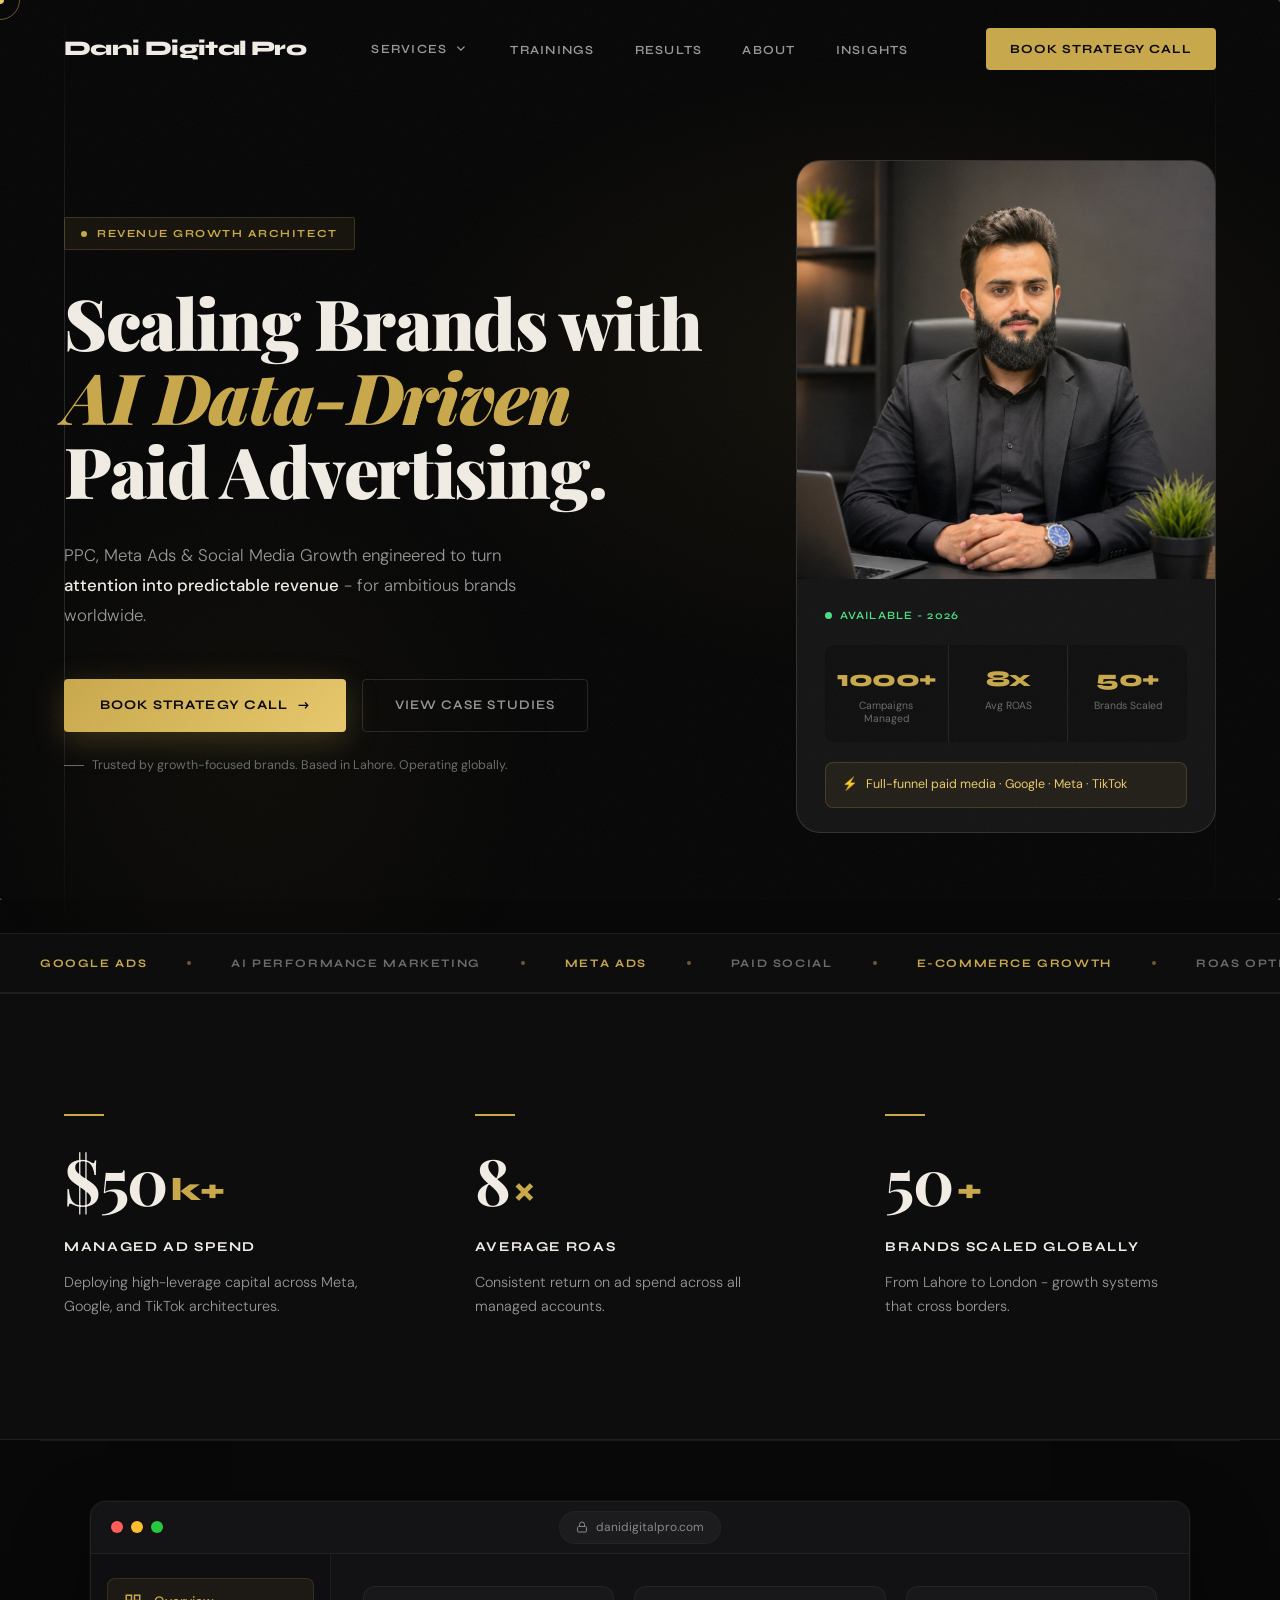
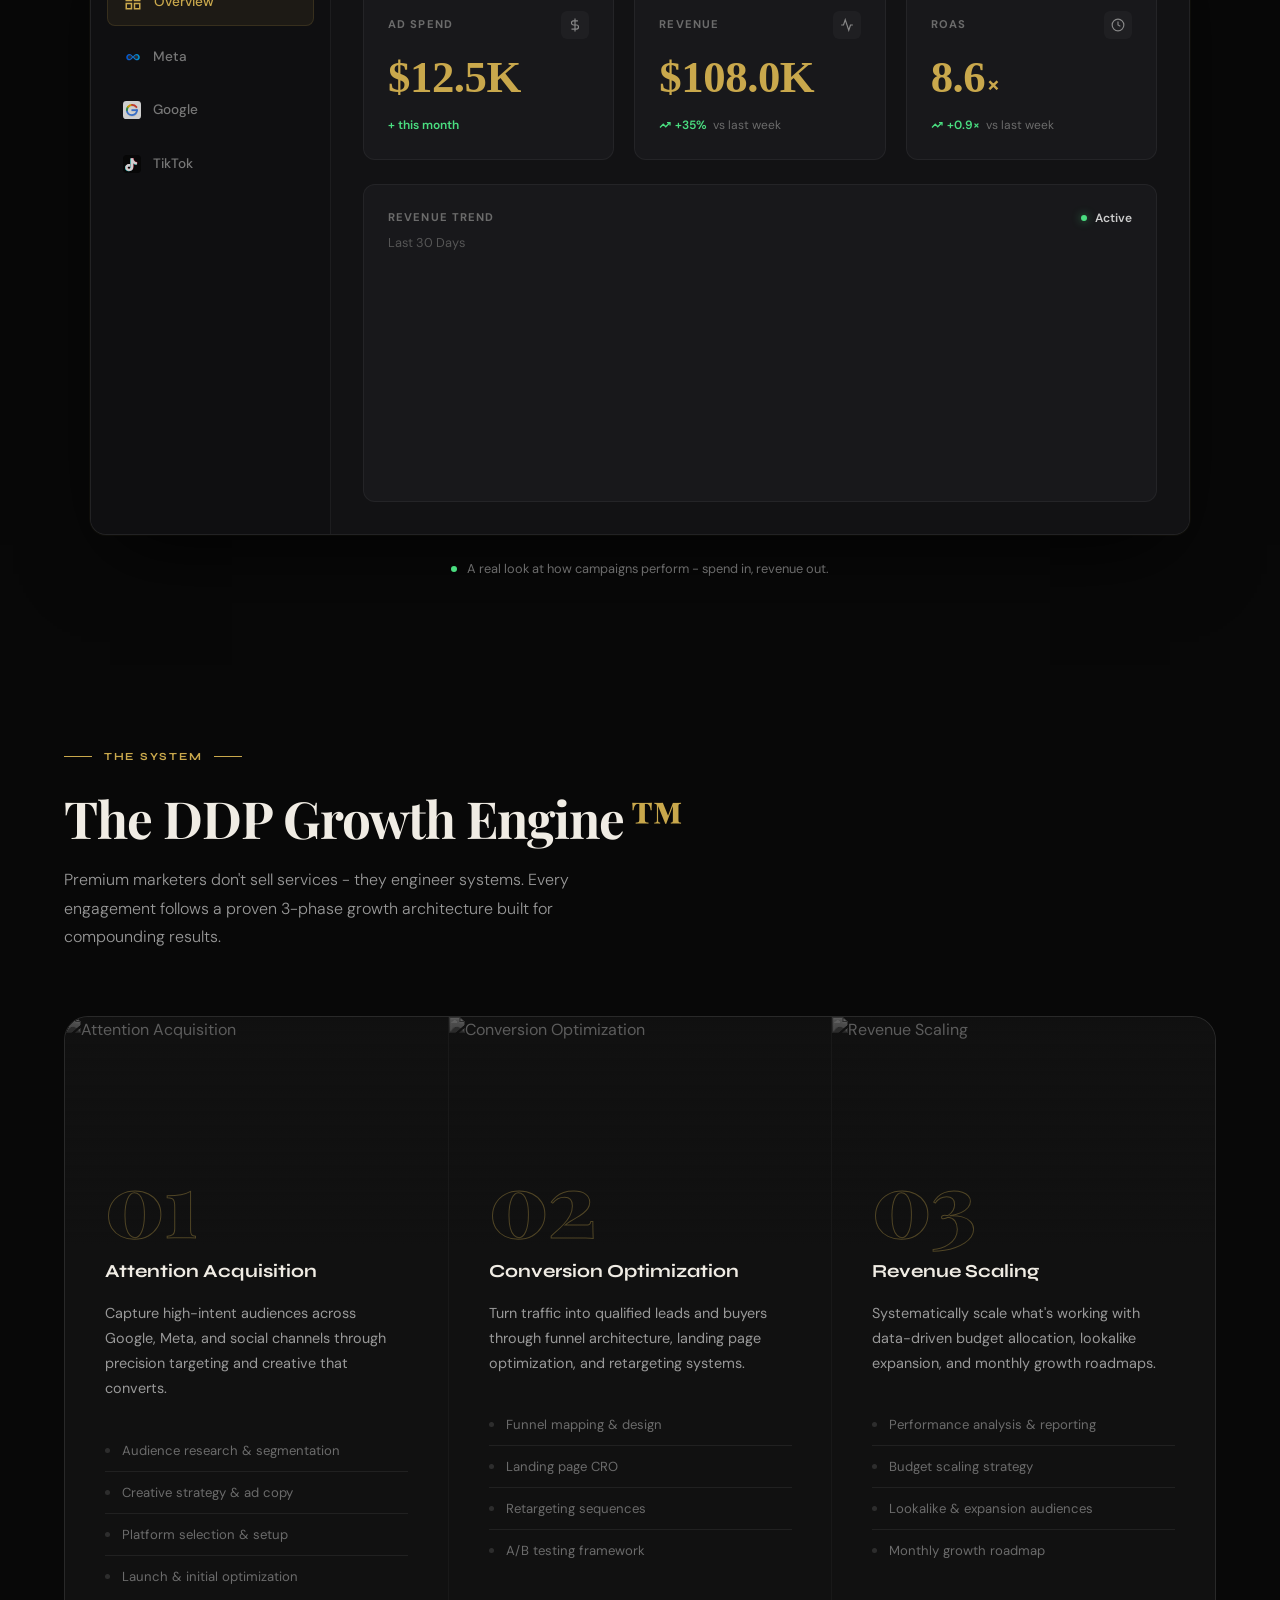
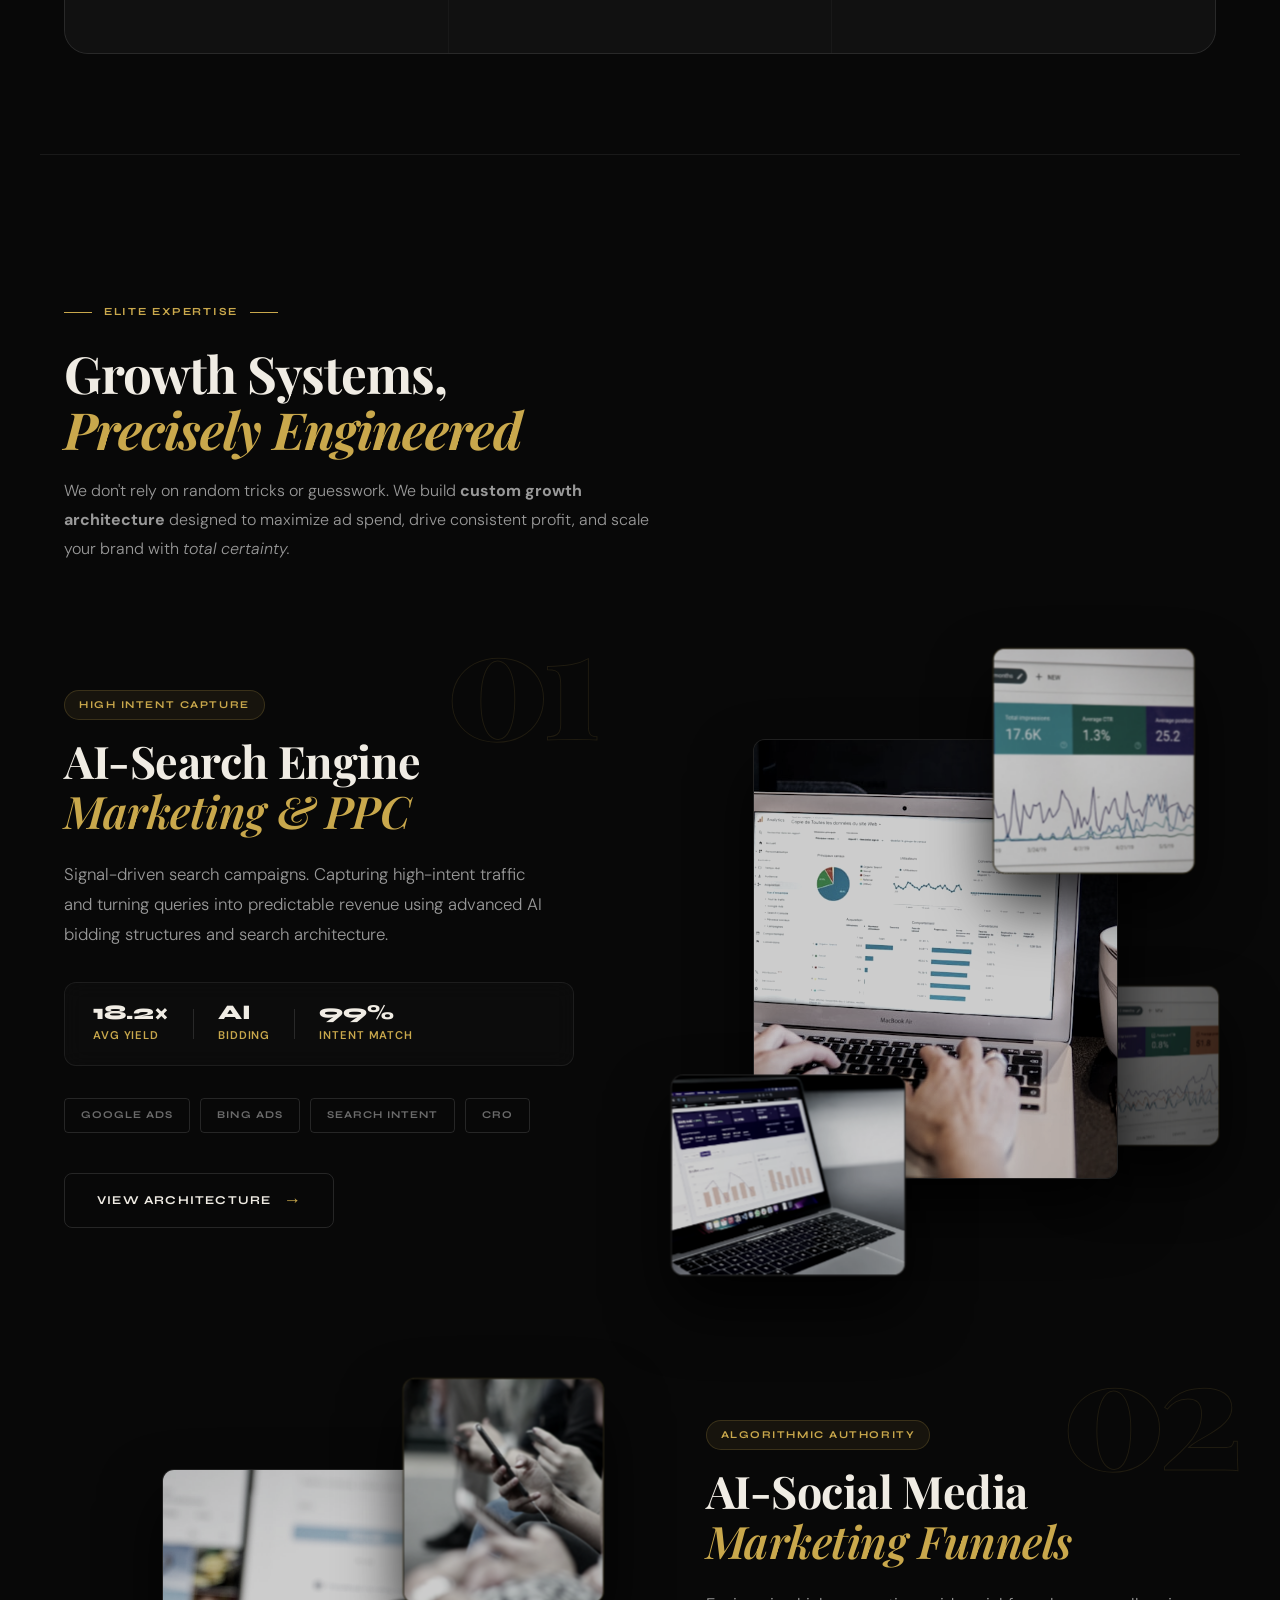
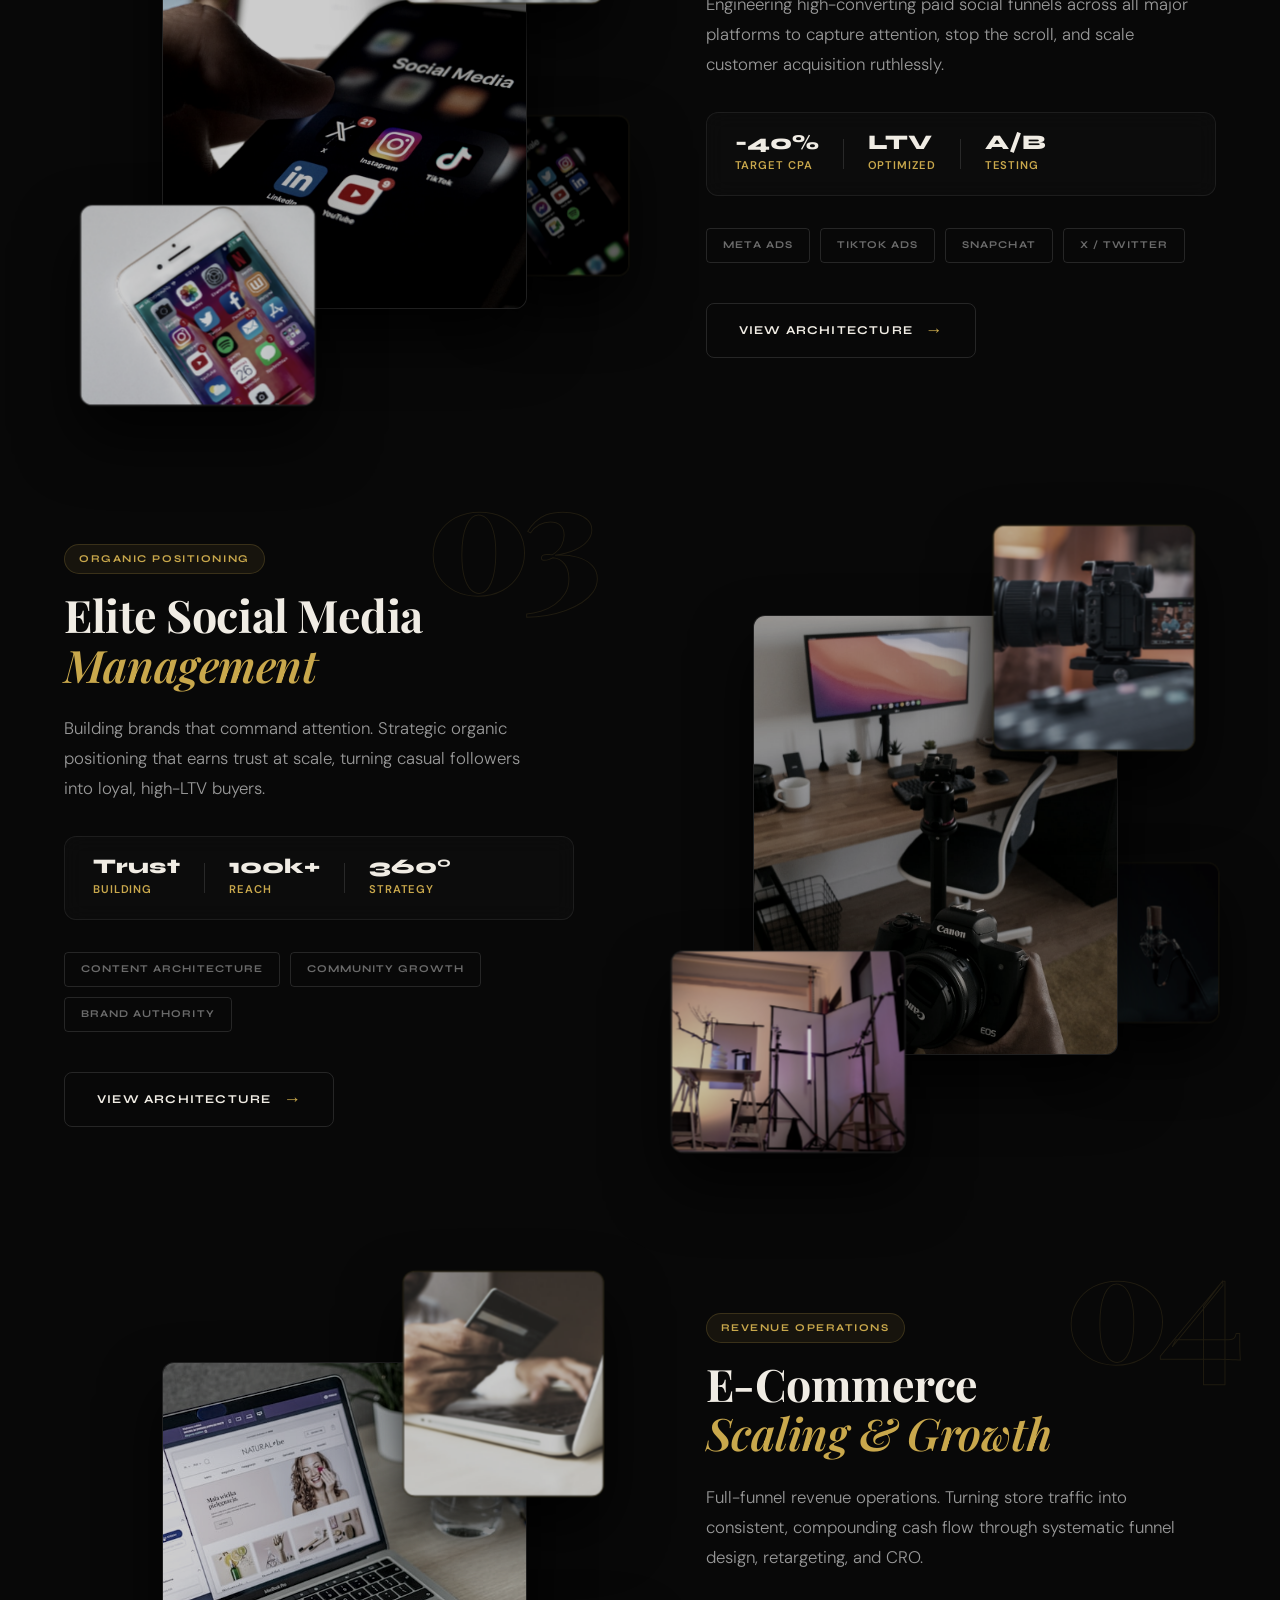
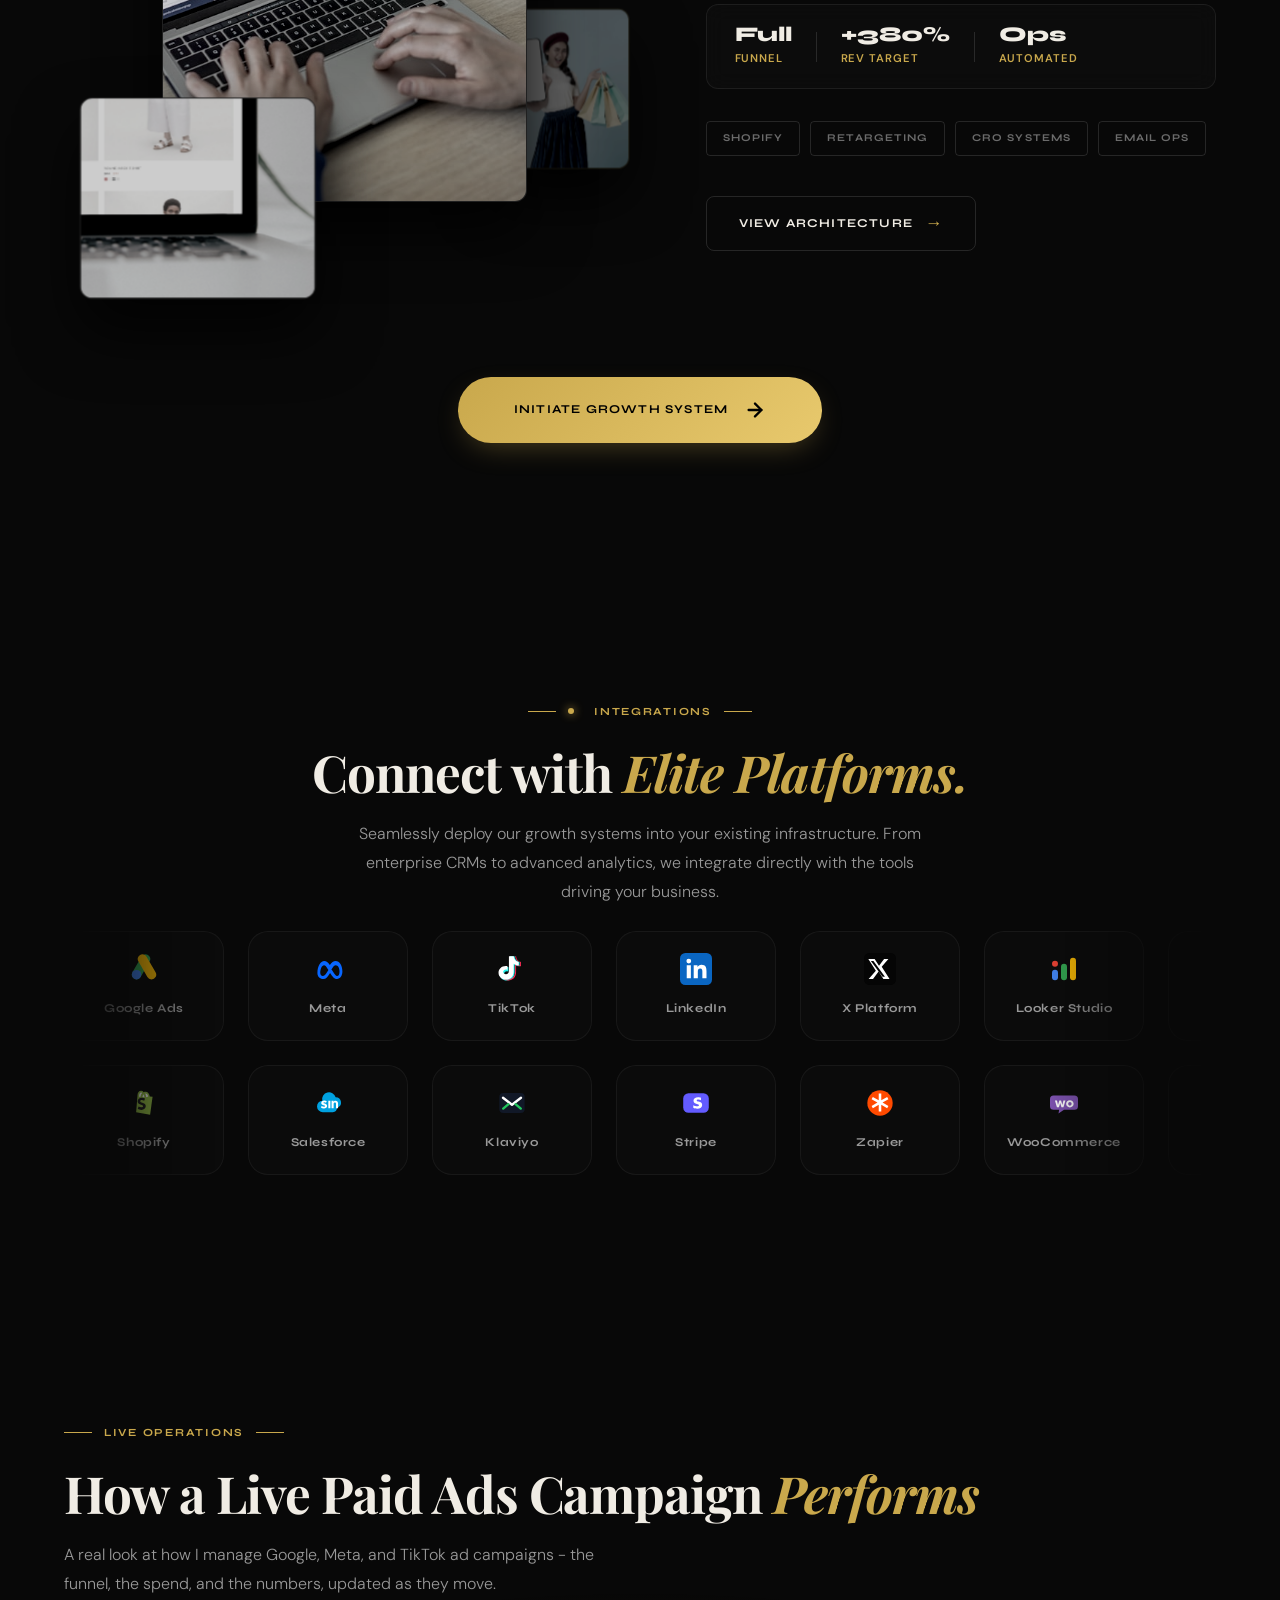
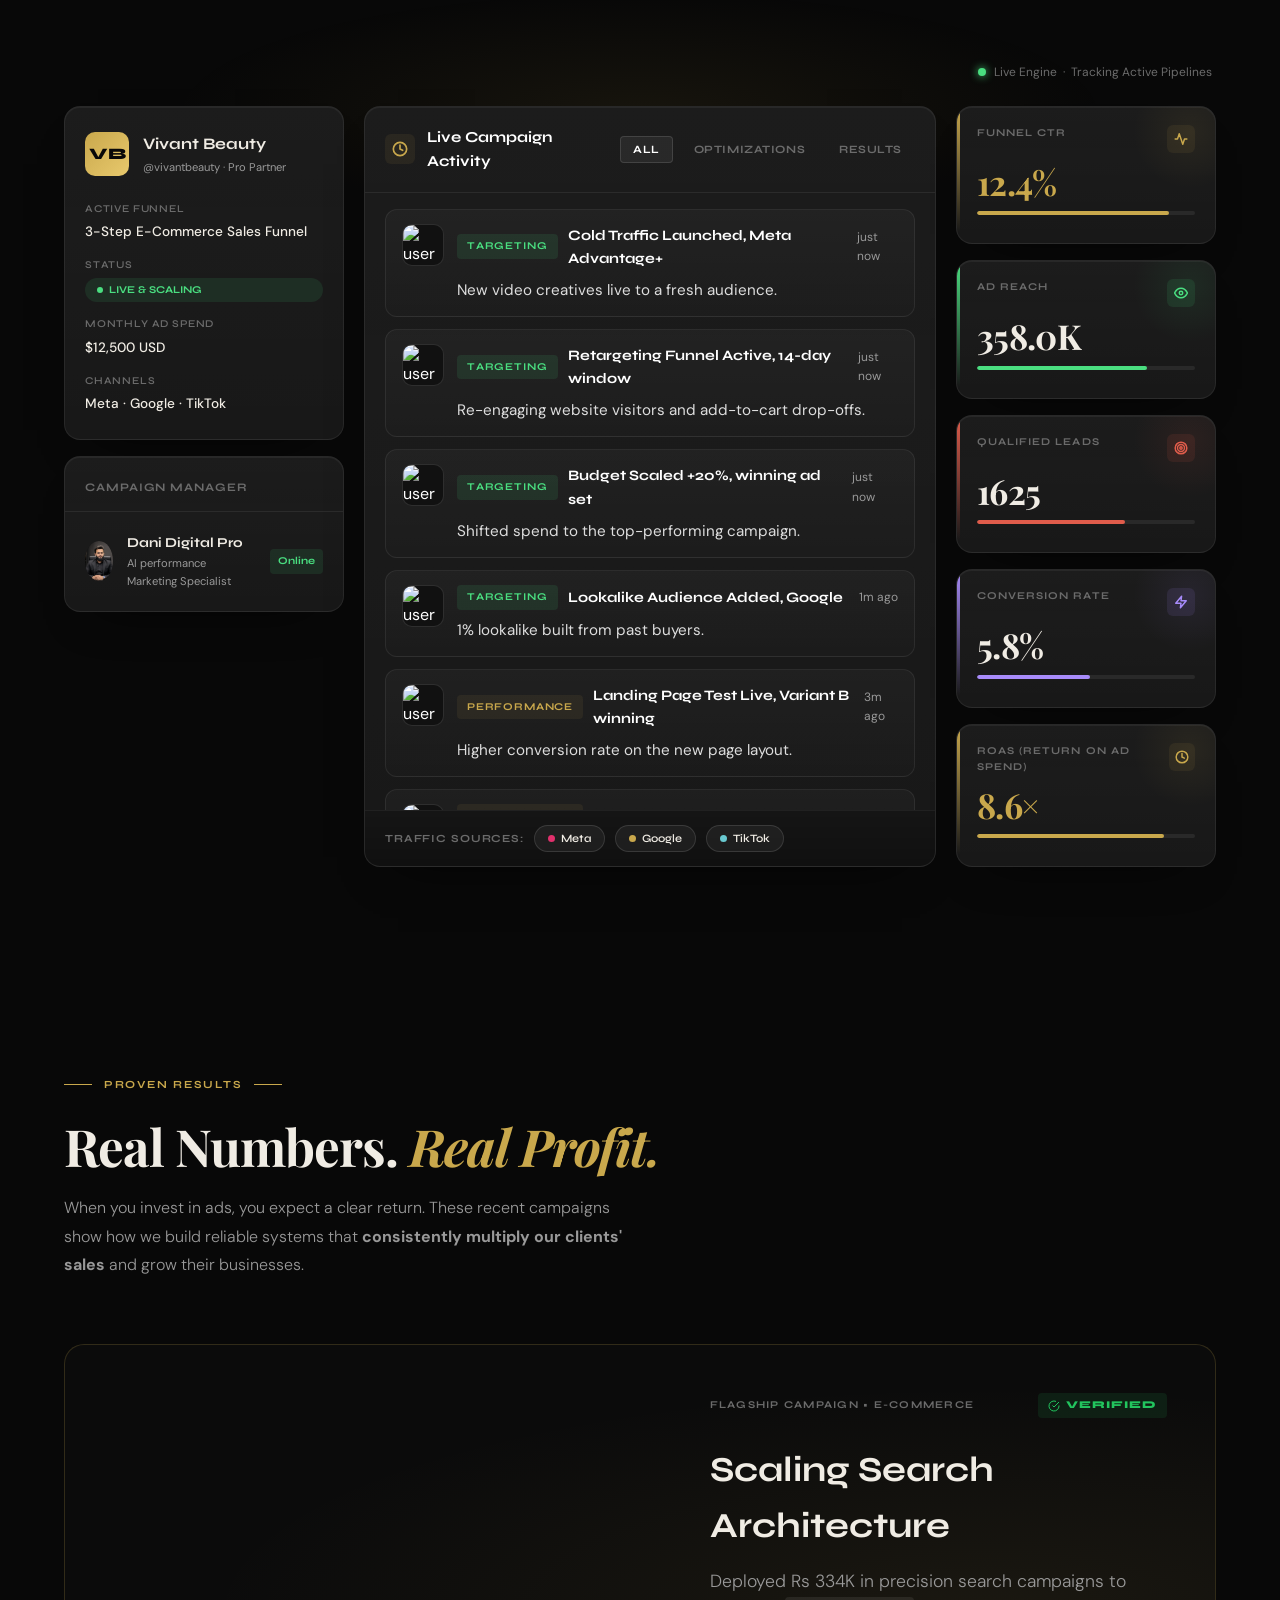
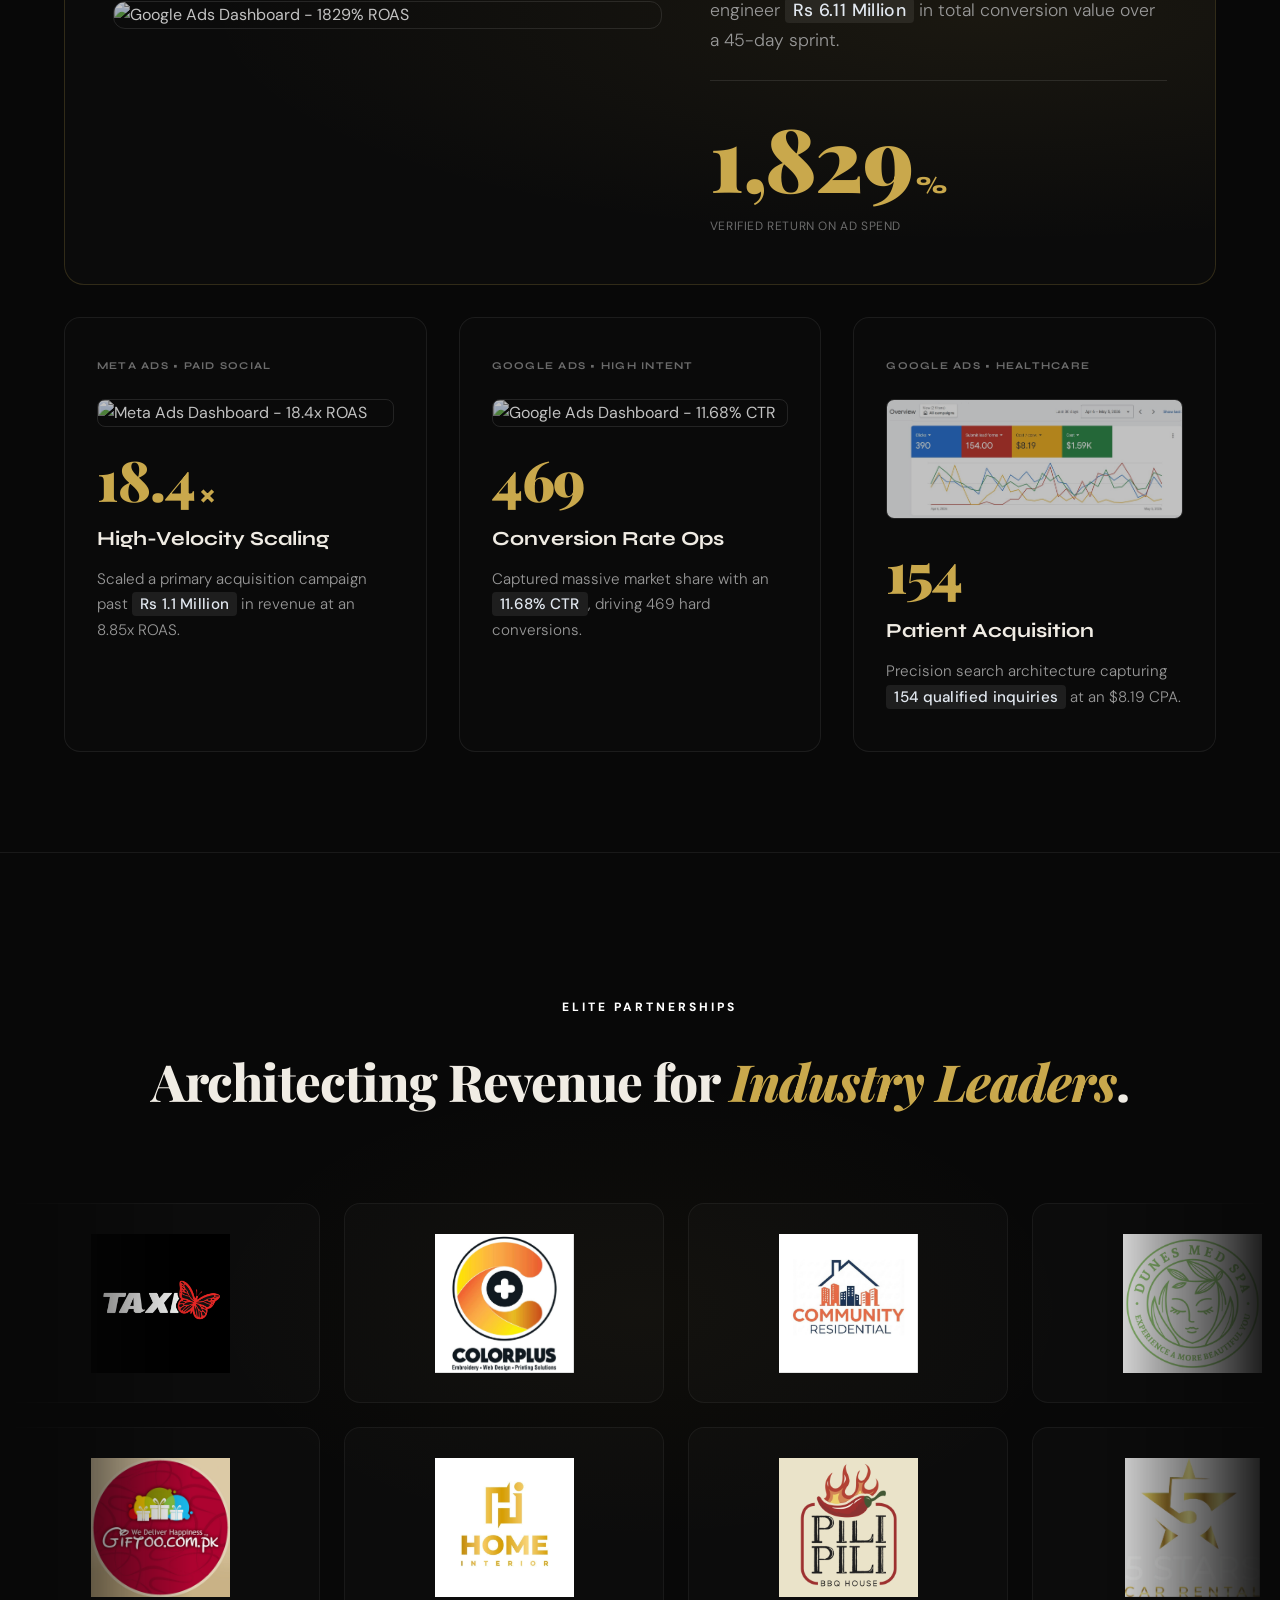
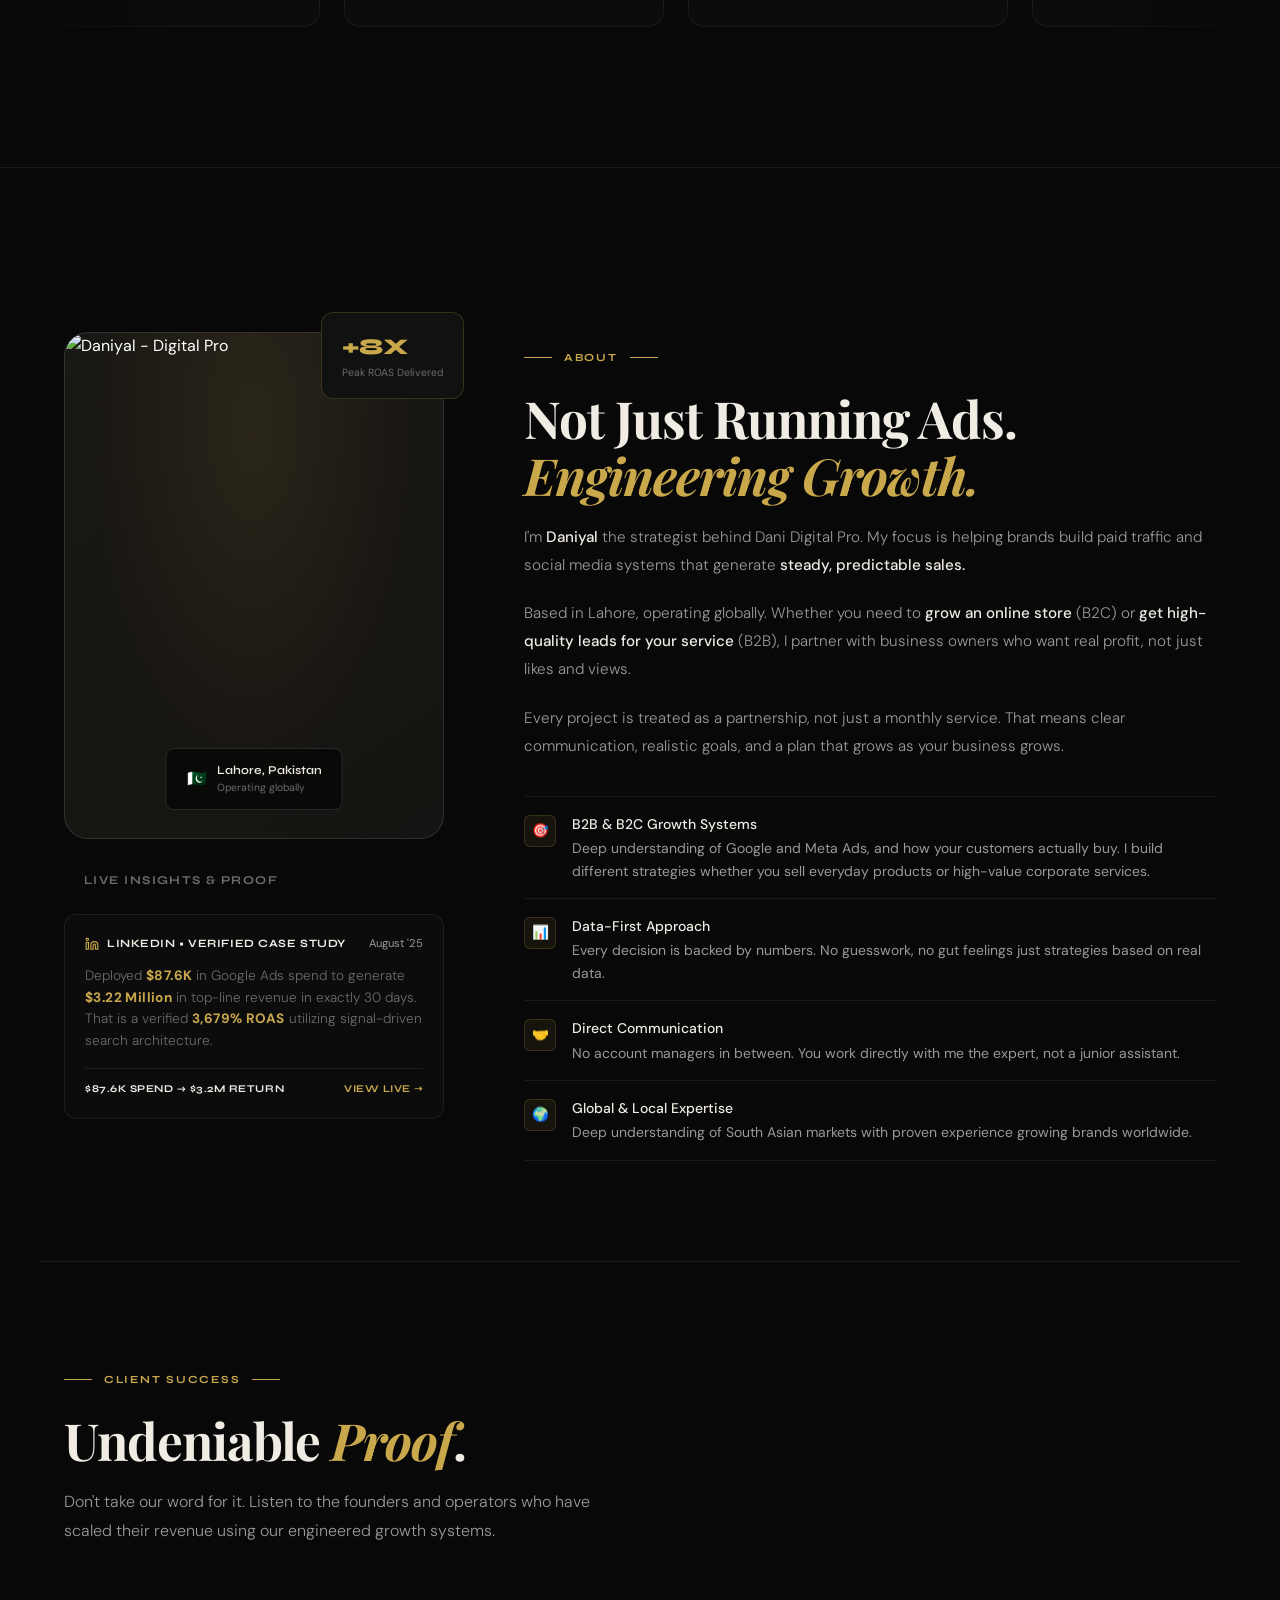
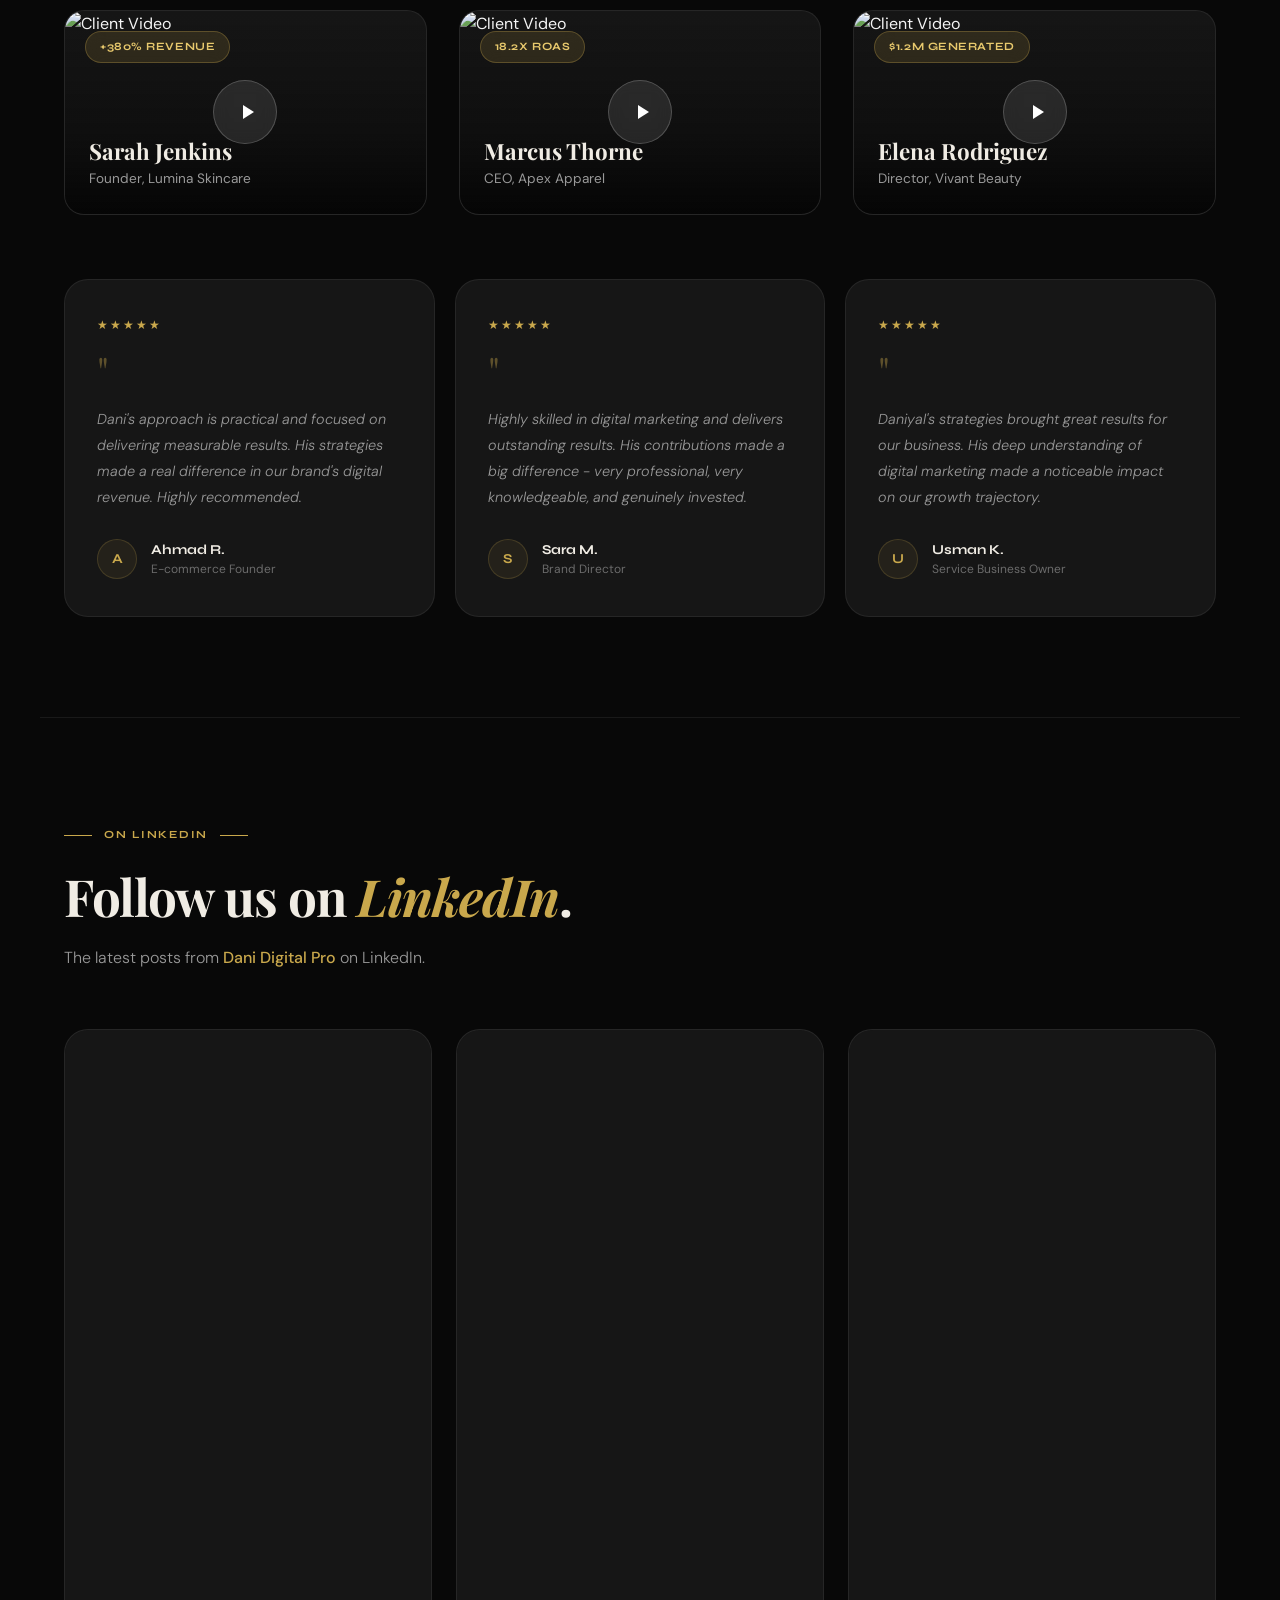
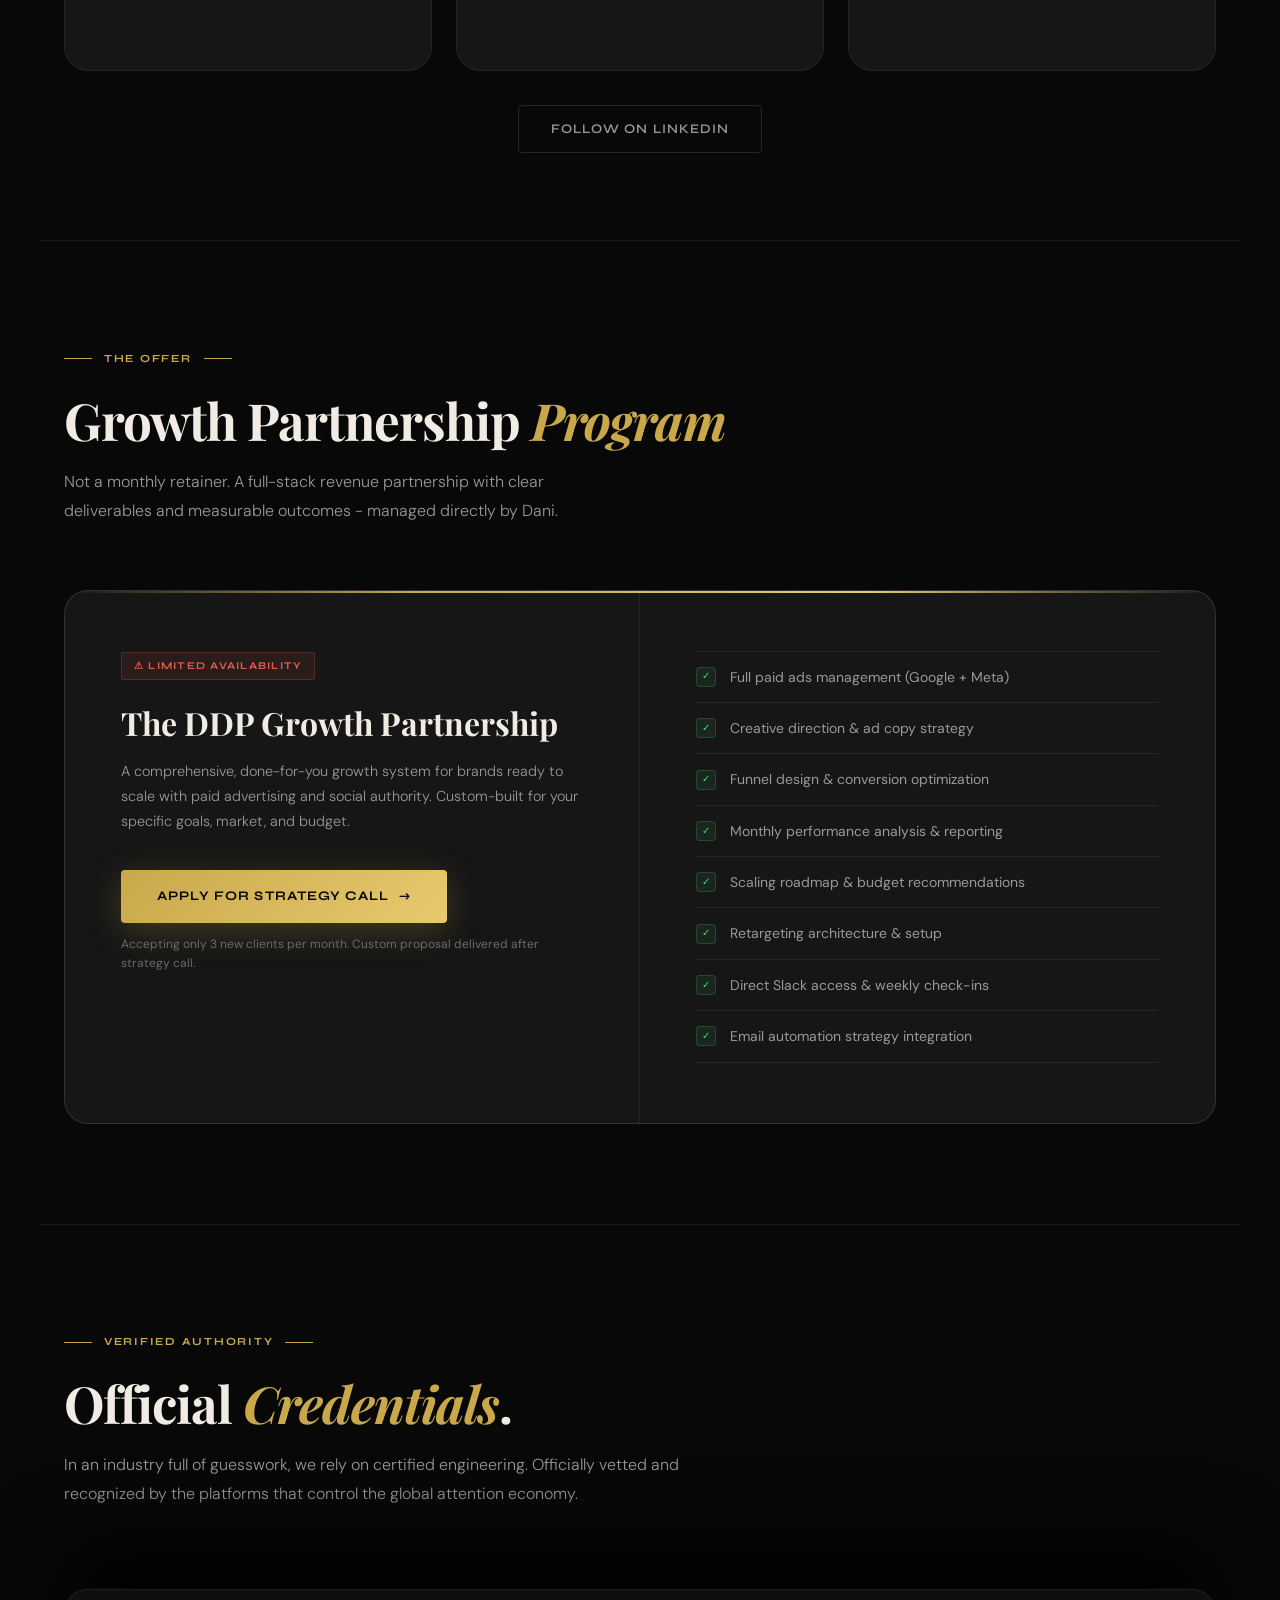
==== commit c8a36a62: "Replace Instagram reels with a LinkedIn posts section Swap the Instagram reels section for a LinkedI" ====
--- a/index.html
+++ b/index.html
@@ -58,8 +58,7 @@
 
 <link rel="preconnect" href="https://fonts.googleapis.com">
 <link rel="preconnect" href="https://fonts.gstatic.com" crossorigin>
-<link rel="preconnect" href="https://www.instagram.com">
-<link rel="dns-prefetch" href="https://scontent.cdninstagram.com">
+<link rel="preconnect" href="https://www.linkedin.com">
 <link href="https://fonts.googleapis.com/css2?family=Space+Grotesk:wght@700&display=swap" rel="stylesheet">
 <link href="https://fonts.googleapis.com/css2?family=Playfair+Display:ital,wght@0,700;0,900;1,700&family=Syne:wght@400;600;700;800&family=DM+Sans:ital,wght@0,300;0,400;0,500;1,300&display=swap" rel="stylesheet">
 <link rel="stylesheet" href="css/style.css">
@@ -1975,45 +1974,33 @@
 <div class="divider-line"></div>
 
 <!-- ============================================================
-     INSTAGRAM REELS  (Option B: official public-post embeds)
-     Note: Instagram embeds set third-party cookies; wire into a
-     consent banner if required. embed.js is lazy-loaded in js/reels.js.
+     LINKEDIN POSTS  (official post embeds - direct iframes)
+     Note: LinkedIn embeds set third-party cookies; wire into a
+     consent banner if required. Placeholder: same post x3 for now.
 ============================================================ -->
-<section class="section reels-section" id="instagram-reels" aria-labelledby="reels-heading">
+<section class="section li-section" id="linkedin-posts" aria-labelledby="li-heading">
   <div class="section-inner">
 
-    <div class="label reveal">On The Grid</div>
-    <h2 class="section-h2 reveal reveal-delay-1" id="reels-heading">Follow us on <em>Instagram</em>.</h2>
+    <div class="label reveal">On LinkedIn</div>
+    <h2 class="section-h2 reveal reveal-delay-1" id="li-heading">Follow us on <em>LinkedIn</em>.</h2>
     <p class="section-p reveal reveal-delay-2" style="margin-bottom: 56px;">
-      The latest reels from <a class="reels-handle" href="https://www.instagram.com/danidigitalpro/" target="_blank" rel="noopener noreferrer">@danidigitalpro</a>. Tap any reel to watch it on Instagram.
+      The latest posts from <a class="li-handle" href="https://www.linkedin.com/in/danidigitalpro/" target="_blank" rel="noopener noreferrer">Dani Digital Pro</a> on LinkedIn.
     </p>
 
-    <ul class="reels-grid reveal reveal-delay-3" role="list">
-            <li class="reel-card">
-        <div class="reel-inner">
-          <blockquote class="instagram-media" data-instgrm-permalink="https://www.instagram.com/reel/Dashoo_skWu/" data-instgrm-version="14">
-            <a href="https://www.instagram.com/reel/Dashoo_skWu/" target="_blank" rel="noopener noreferrer" aria-label="Watch this Dani Digital Pro reel on Instagram (opens in a new tab)">Watch reel Dashoo_skWu on Instagram</a>
-          </blockquote>
-        </div>
+    <ul class="li-grid reveal reveal-delay-3" role="list">
+      <li class="li-card">
+        <iframe class="li-embed" src="https://www.linkedin.com/embed/feed/update/urn:li:ugcPost:7482096047645908993?collapsed=1" title="Dani Digital Pro on LinkedIn" loading="lazy" frameborder="0" allowfullscreen></iframe>
       </li>
-            <li class="reel-card">
-        <div class="reel-inner">
-          <blockquote class="instagram-media" data-instgrm-permalink="https://www.instagram.com/reel/DXmUjJEDIpG/" data-instgrm-version="14">
-            <a href="https://www.instagram.com/reel/DXmUjJEDIpG/" target="_blank" rel="noopener noreferrer" aria-label="Watch this Dani Digital Pro reel on Instagram (opens in a new tab)">Watch reel DXmUjJEDIpG on Instagram</a>
-          </blockquote>
-        </div>
+      <li class="li-card">
+        <iframe class="li-embed" src="https://www.linkedin.com/embed/feed/update/urn:li:ugcPost:7482096047645908993?collapsed=1" title="Dani Digital Pro on LinkedIn" loading="lazy" frameborder="0" allowfullscreen></iframe>
       </li>
-            <li class="reel-card">
-        <div class="reel-inner">
-          <blockquote class="instagram-media" data-instgrm-permalink="https://www.instagram.com/reel/DOgqJfbDCeF/" data-instgrm-version="14">
-            <a href="https://www.instagram.com/reel/DOgqJfbDCeF/" target="_blank" rel="noopener noreferrer" aria-label="Watch this Dani Digital Pro reel on Instagram (opens in a new tab)">Watch reel DOgqJfbDCeF on Instagram</a>
-          </blockquote>
-        </div>
+      <li class="li-card">
+        <iframe class="li-embed" src="https://www.linkedin.com/embed/feed/update/urn:li:ugcPost:7482096047645908993?collapsed=1" title="Dani Digital Pro on LinkedIn" loading="lazy" frameborder="0" allowfullscreen></iframe>
       </li>
     </ul>
 
-    <div class="reels-cta reveal reveal-delay-4">
-      <a class="btn-outline reels-follow" href="https://www.instagram.com/danidigitalpro/" target="_blank" rel="noopener noreferrer">Follow @danidigitalpro</a>
+    <div class="li-cta reveal reveal-delay-4">
+      <a class="btn-outline li-follow" href="https://www.linkedin.com/in/danidigitalpro/" target="_blank" rel="noopener noreferrer">Follow on LinkedIn</a>
     </div>
 
   </div>
@@ -2401,7 +2388,6 @@
 <script src="js/nav-drawer.js"></script>
 <script src="js/scroll-top.js"></script>
 <script src="js/nav-dropdown.js"></script>
-<script src="js/reels.js"></script>
 <div id="image-modal" class="image-modal">
     <span class="modal-close">&times;</span>
     <img class="modal-content" id="modal-img" src="" alt="Verified Proof Zoom">
--- a/css/style.css
+++ b/css/style.css
@@ -5935,20 +5935,20 @@
 }
 
 /* ============================================================
-   INSTAGRAM REELS  (Option B - official embeds)
-   Frame, heading and spacing follow the site theme; the embed
-   interior is Instagram-controlled. Colours are theme tokens; the
-   only literals are rgba(0,0,0,...) shadow/scrim, as permitted.
-============================================================ */
-.reels-handle {
+   LINKEDIN POSTS  (official post embeds - direct iframes)
+   Frame, heading and spacing follow the site theme. The embed
+   interior is LinkedIn-controlled. Colours are theme tokens; the
+   only literal is the rgba(0,0,0,...) hover shadow, as permitted.
+============================================================ */
+.li-handle {
   color: var(--gold);
   font-weight: 500;
   text-decoration: none;
   transition: color 0.3s ease;
 }
-.reels-handle:hover { color: var(--gold2); }
-
-.reels-grid {
+.li-handle:hover { color: var(--gold2); }
+
+.li-grid {
   list-style: none;
   padding: 0;
   margin: 0;
@@ -5958,143 +5958,55 @@
   align-items: start;
 }
 
-/* .reel-card is only the hover-target wrapper: it never moves, so hovering can
-   never flicker. The visual card and the lift live on .reel-inner. */
-.reel-card {
+.li-card {
   position: relative;
-  list-style: none;
-}
-
-.reel-inner {
-  position: relative;
-  display: block;
   background: var(--surface);
   border: 1px solid var(--border);
   border-radius: var(--r2);
   overflow: hidden;
-  /* reserve vertical space so the embeds don't shift the page as they render */
-  min-height: 600px;
-  transition: transform 0.5s cubic-bezier(0.19, 1, 0.22, 1),
-              border-color 0.5s cubic-bezier(0.19, 1, 0.22, 1),
+  /* No transform on hover: the card wraps a LinkedIn iframe, and moving it
+     would flicker :hover against the iframe. A motion-free border + glow
+     hover changes no geometry, so it is smooth. */
+  transition: border-color 0.5s cubic-bezier(0.19, 1, 0.22, 1),
               box-shadow 0.5s cubic-bezier(0.19, 1, 0.22, 1);
 }
-/* Lift the inner on hover. Because the hovered box (.reel-card) stays put, the
-   pointer never leaves it: the premium lift returns with zero shaking. */
-.reel-card:hover .reel-inner {
-  transform: translateY(-8px);
+.li-card:hover {
   border-color: var(--gold-border);
   box-shadow: 0 25px 50px -15px rgba(0, 0, 0, 0.8), 0 0 30px var(--gold-glow);
 }
-
-/* Loading skeleton: an opaque shimmer cover + a gold spinner sit over each card
-   until its Instagram iframe actually renders, so the raw fallback link never
-   flashes as a "broken link". Both vanish the instant .is-loaded is added. */
-.reel-card:not(.is-loaded) .reel-inner::before {
-  content: '';
-  position: absolute; inset: 0; z-index: 3;
-  background-color: var(--surface);
-  background-image: linear-gradient(100deg, transparent 30%, rgba(201,168,76,0.07) 50%, transparent 70%);
-  background-size: 220% 100%;
-  animation: reelShimmer 1.5s ease-in-out infinite;
-}
-@keyframes reelShimmer {
-  0%   { background-position: 150% 0; }
-  100% { background-position: -150% 0; }
-}
-.reel-card:not(.is-loaded) .reel-inner::after {
-  content: '';
-  position: absolute; top: 50%; left: 50%; z-index: 4;
-  width: 34px; height: 34px; margin: -17px 0 0 -17px;
-  border: 2px solid var(--gold-border);
-  border-top-color: var(--gold);
-  border-radius: 50%;
-  animation: reelSpin 0.8s linear infinite;
-}
-@keyframes reelSpin { to { transform: rotate(360deg); } }
-
-/* If an embed stalls (never renders), stop the loader and reveal its working
-   fallback link, centred, instead of spinning forever. */
-.reel-card.reel-stalled .reel-inner::before { animation: none; }
-.reel-card.reel-stalled .reel-inner::after { display: none; }
-.reel-card.reel-stalled .instagram-media {
-  position: absolute; inset: 0; z-index: 4;
-  display: flex; align-items: center; justify-content: center; text-align: center; padding: 28px;
-}
-
-/* Make Instagram's markup fill the themed card instead of enforcing its own
-   min-width / margins / white card (which would overflow the grid cells). */
-.reel-card .instagram-media {
-  min-width: 0 !important;
-  width: 100% !important;
-  margin: 0 !important;
-  border: 0 !important;
-  border-radius: var(--r2) !important;
-  box-shadow: none !important;
-  background: var(--surface) !important;
-}
-/* Instagram's no-JS fallback link. It sits beneath the loading skeleton, so it
-   only becomes visible if the embed stalls (see .reel-stalled above). */
-.reel-card .instagram-media a {
-  color: var(--gold2);
-  text-decoration: none;
-  font-family: 'Syne', sans-serif;
-  font-size: 0.85rem;
-  font-weight: 600;
-}
-
-.reels-cta { margin-top: 44px; text-align: center; }
-
-/* Focus ring matches the style introduced across the site (social.css). */
-.reels-handle:focus-visible,
-.reels-follow:focus-visible,
-.reel-card a:focus-visible {
+.li-embed {
+  display: block;
+  width: 100%;
+  height: 640px;
+  border: 0;
+  border-radius: var(--r2);
+  background: var(--surface);
+}
+
+.li-cta { margin-top: 44px; text-align: center; }
+
+.li-handle:focus-visible,
+.li-follow:focus-visible {
   outline: 2px solid var(--gold2);
   outline-offset: 3px;
   border-radius: 4px;
 }
 
-/* --- Tablet: 2-up (site breakpoint 1024) --- */
+/* Tablet: 2-up (site breakpoint 1024) */
 @media (max-width: 1024px) {
-  .reels-grid {
+  .li-grid {
     grid-template-columns: repeat(2, minmax(0, 1fr));
     gap: 20px;
-    max-width: 760px;
+    max-width: 860px;
     margin: 0 auto;
   }
 }
-
-/* --- Mobile: horizontal scroll-snap carousel that bleeds past the 32px
-   section gutter so the next card peeks (site breakpoint 768) --- */
-@media (max-width: 768px) {
-  .reels-grid {
-    display: flex;
-    grid-template-columns: none;
-    max-width: none;
-    gap: 16px;
-    overflow-x: auto;
-    scroll-snap-type: x mandatory;
-    -webkit-overflow-scrolling: touch;
-    scrollbar-width: none;
-    margin-left: -32px;
-    margin-right: -32px;
-    padding: 6px 32px 20px;
-    scroll-padding-left: 32px;
-  }
-  .reels-grid::-webkit-scrollbar { display: none; }
-  .reel-card {
-    scroll-snap-align: start;
-    flex: 0 0 78%;
-    max-width: 340px;
-  }
-  .reel-inner { min-height: 540px; }
-}
-@media (max-width: 480px) {
-  .reel-card { flex-basis: 84%; }
+/* Mobile: single column, near-native embed width */
+@media (max-width: 720px) {
+  .li-grid { grid-template-columns: 1fr; max-width: 500px; }
+  .li-embed { height: 700px; }
 }
 
 @media (prefers-reduced-motion: reduce) {
-  .reel-inner { transition: none; }
-  .reel-card:hover .reel-inner { transform: none; }
-  .reel-card:not(.is-loaded) .reel-inner::before,
-  .reel-card:not(.is-loaded) .reel-inner::after { animation: none; }
-}
+  .li-card { transition: none; }
+}
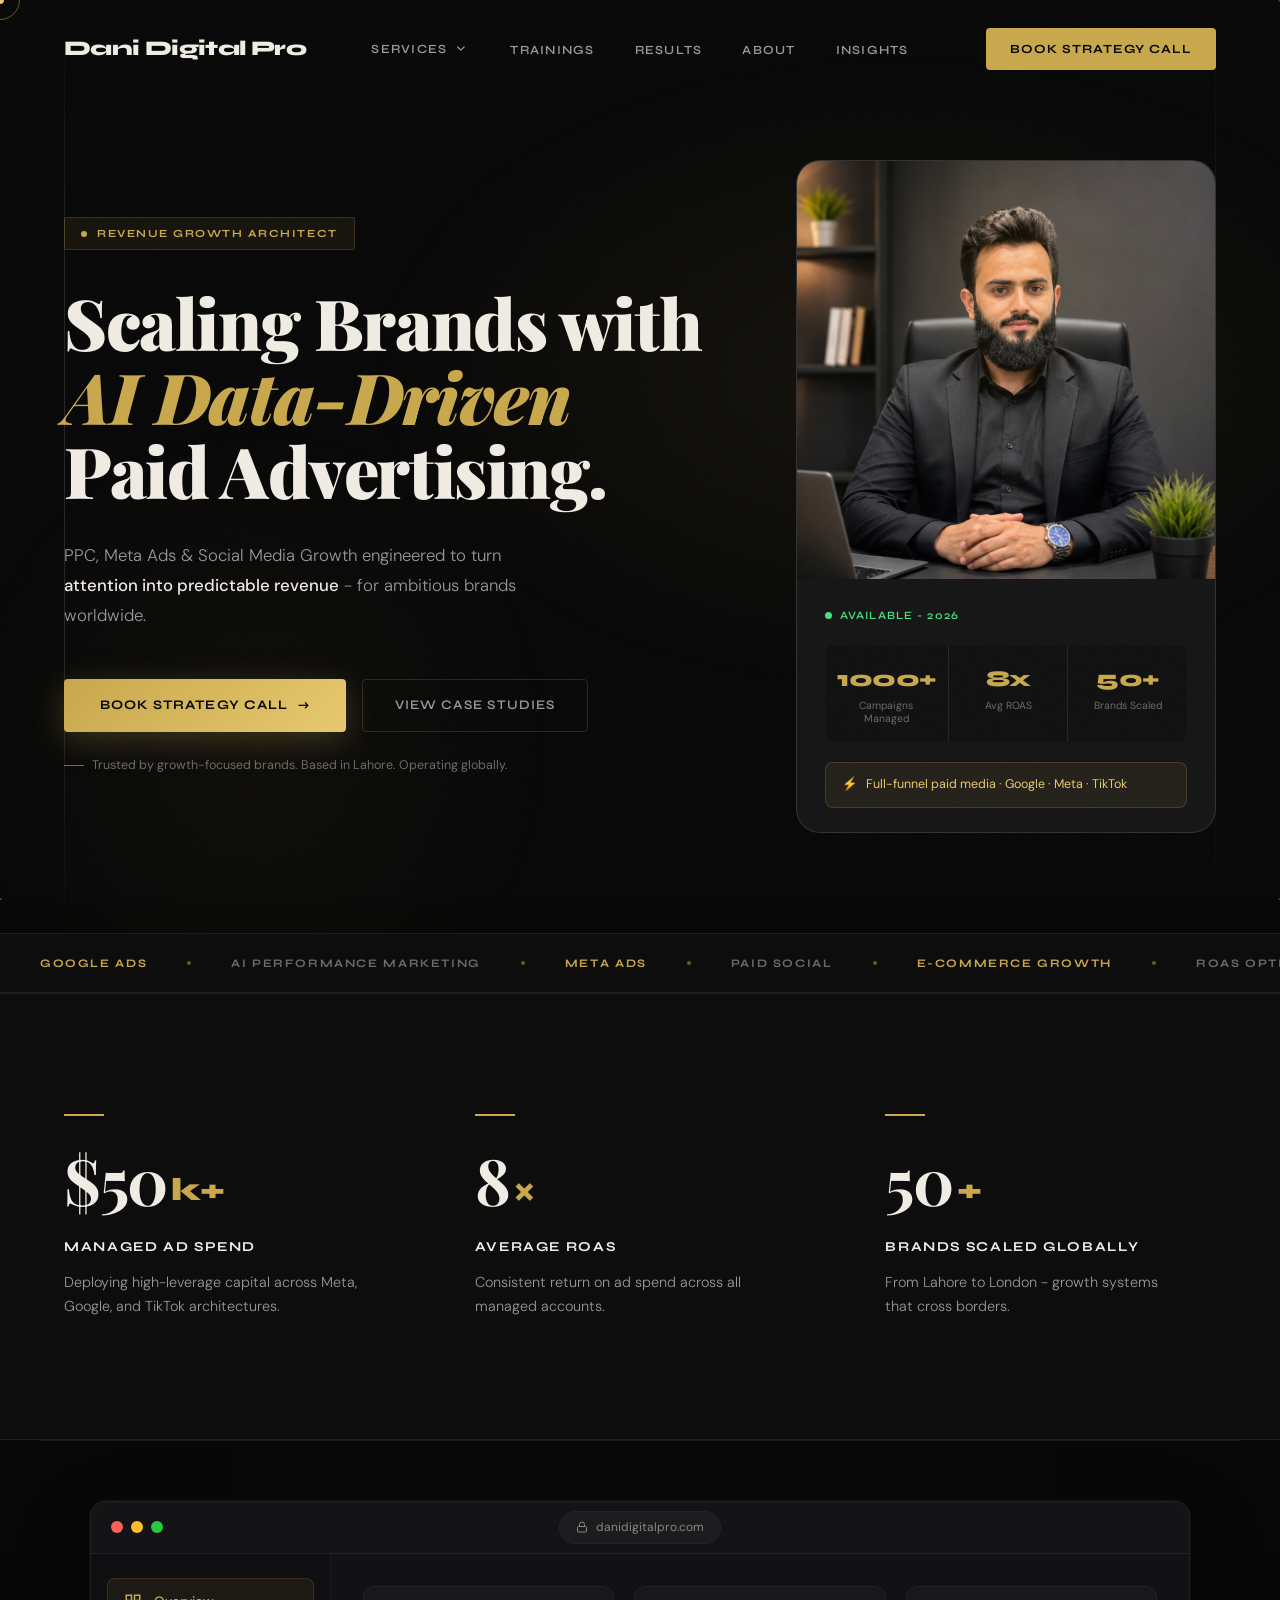
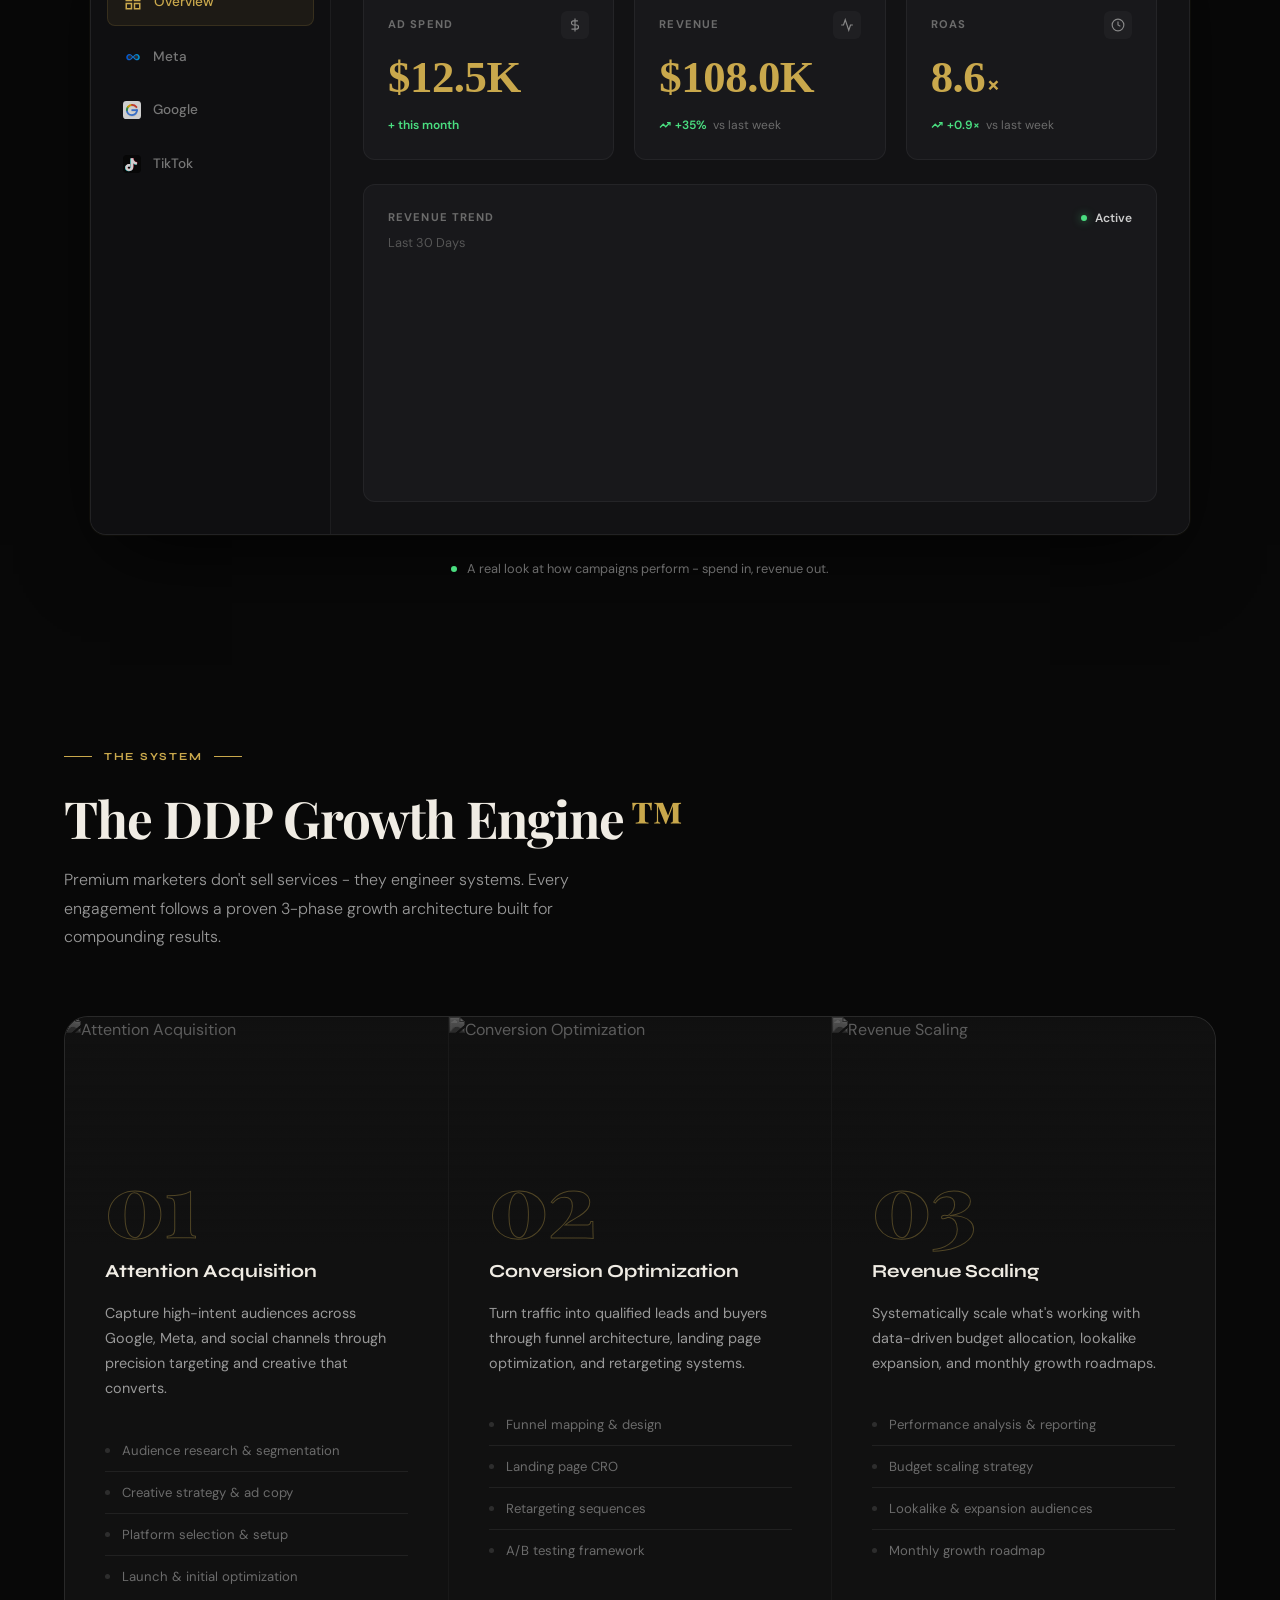
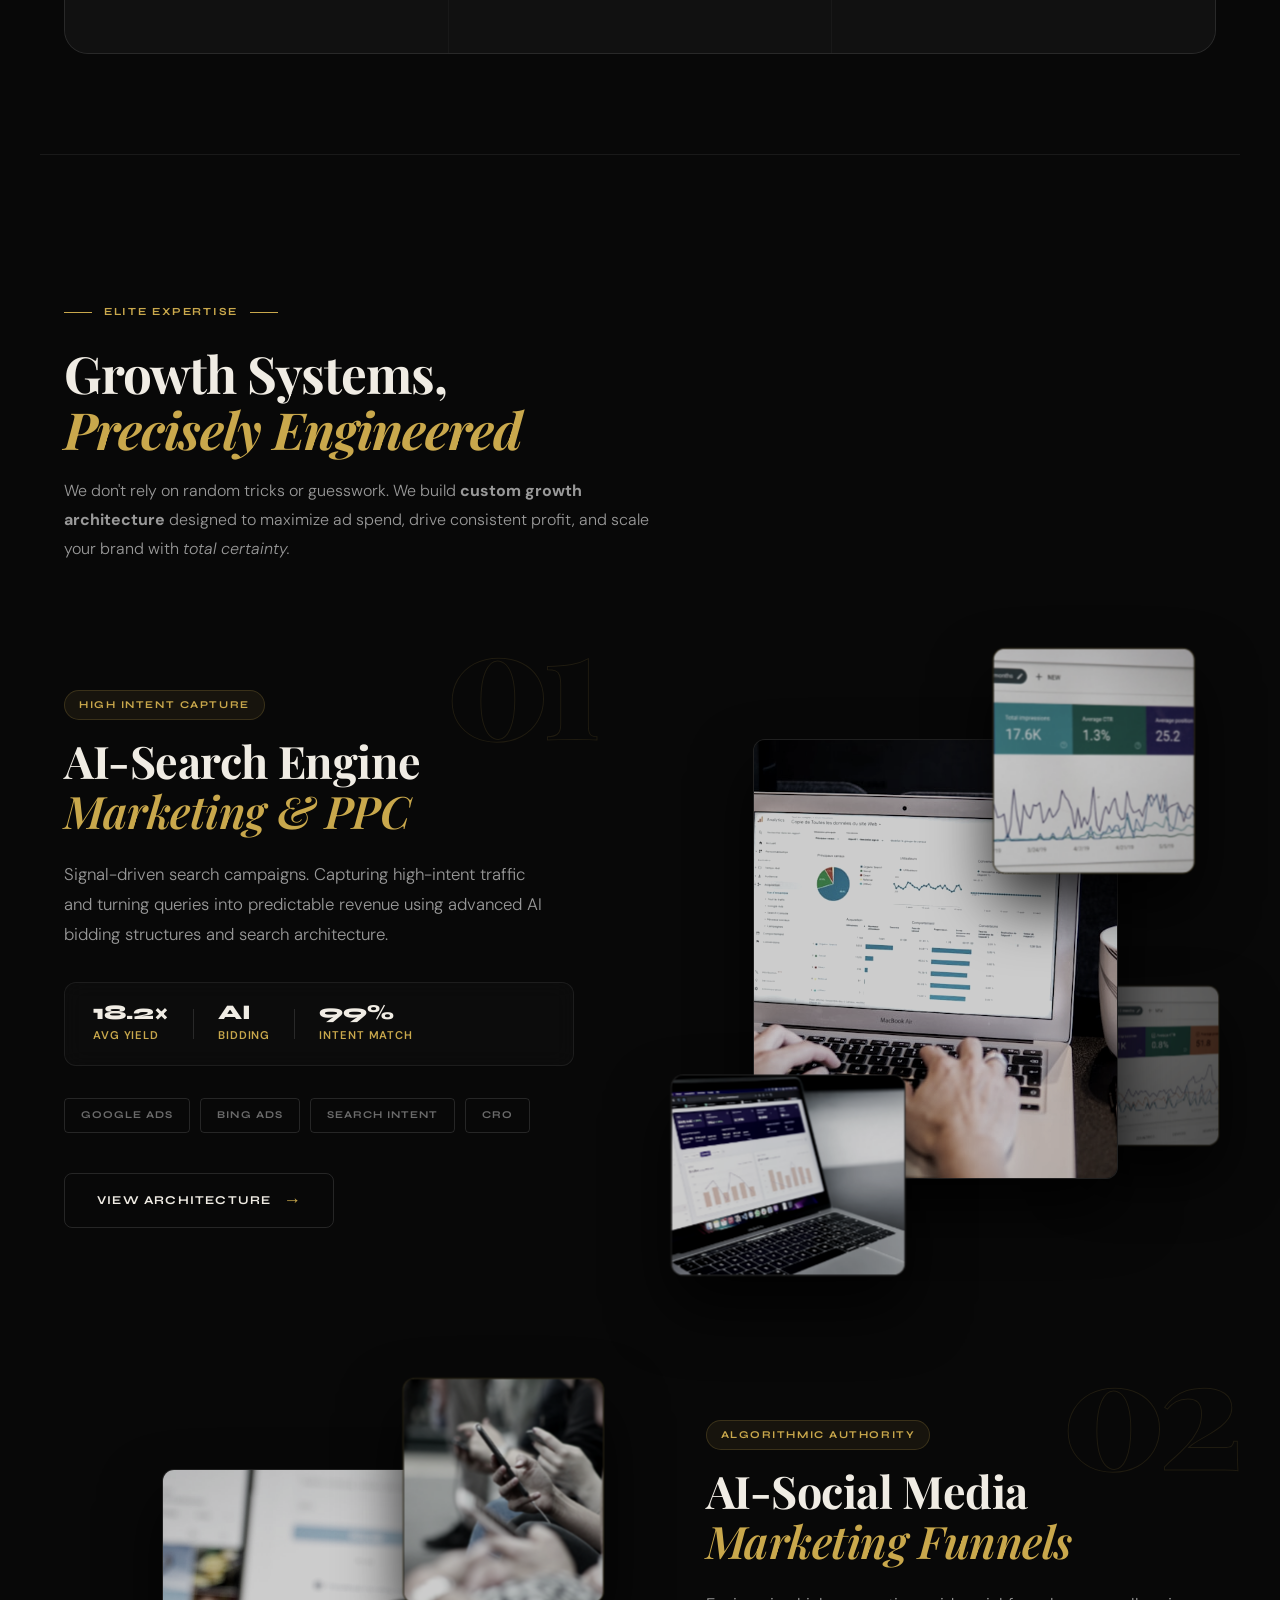
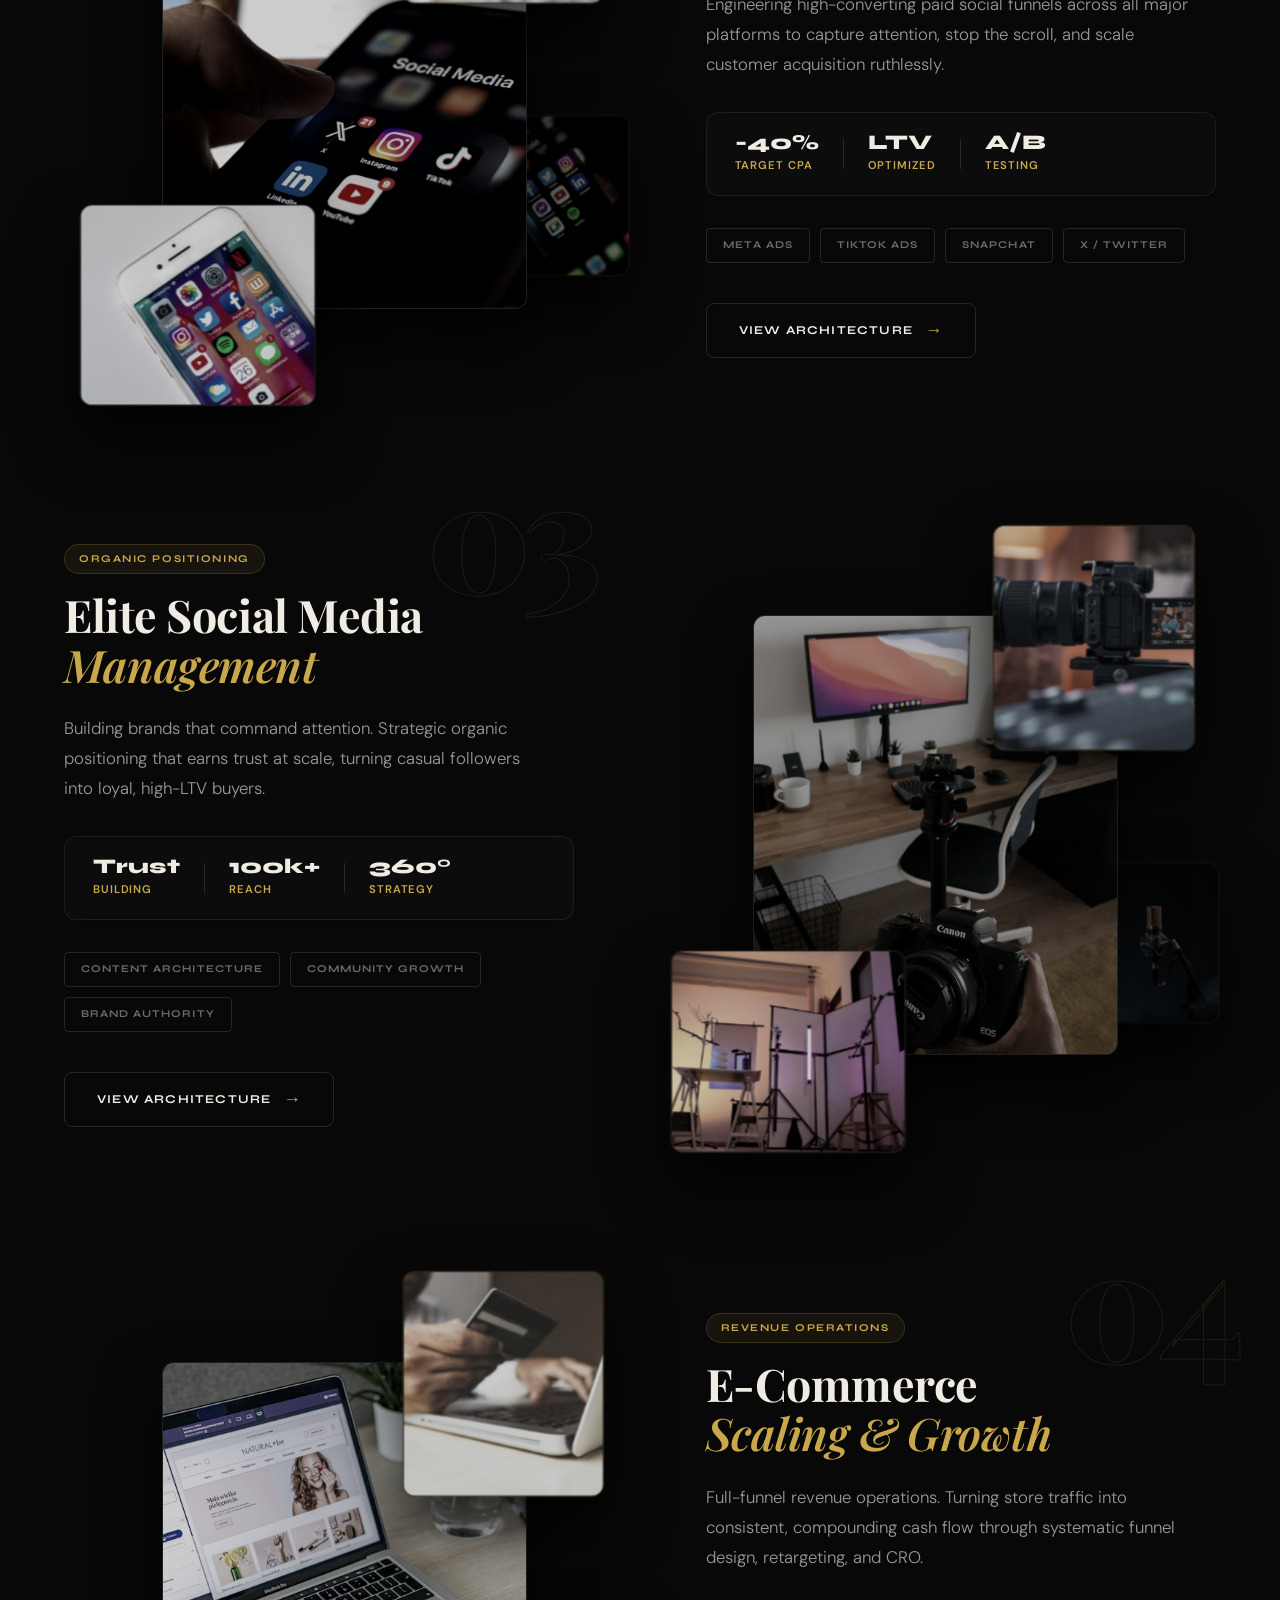
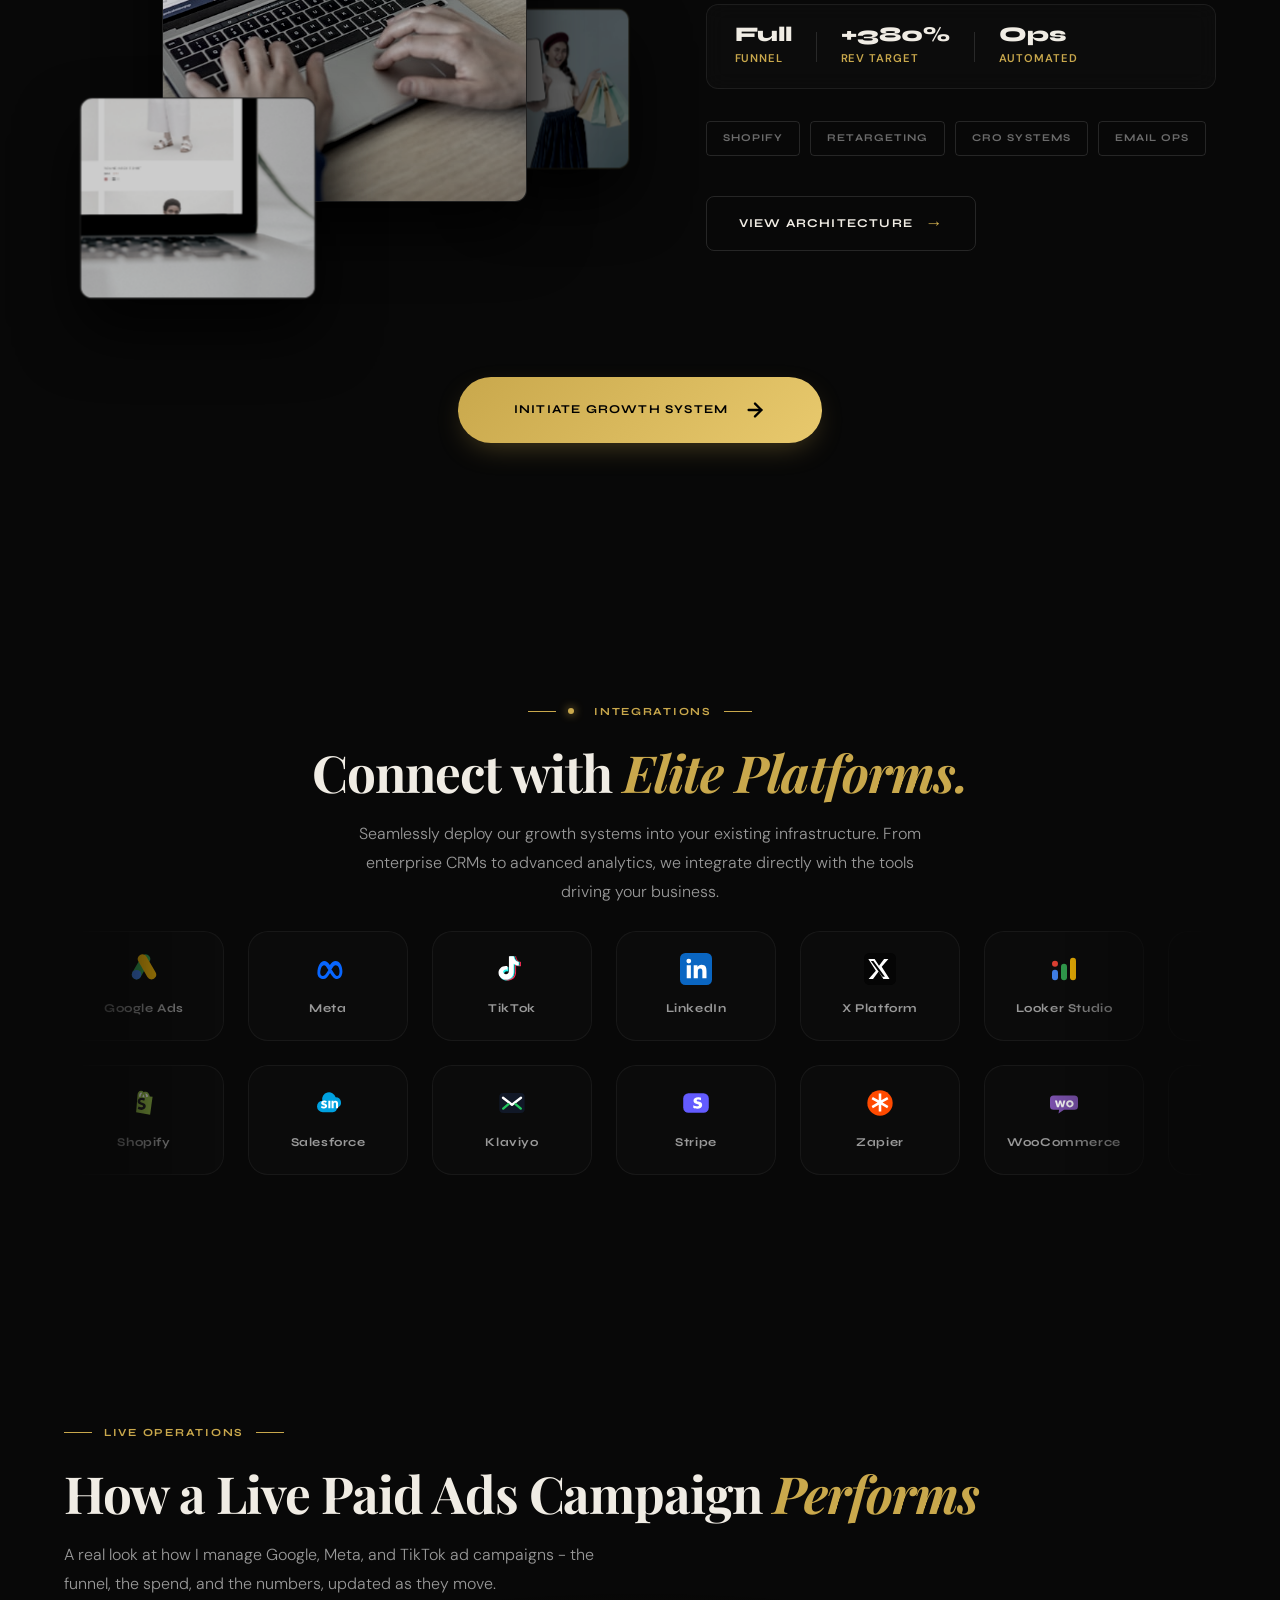
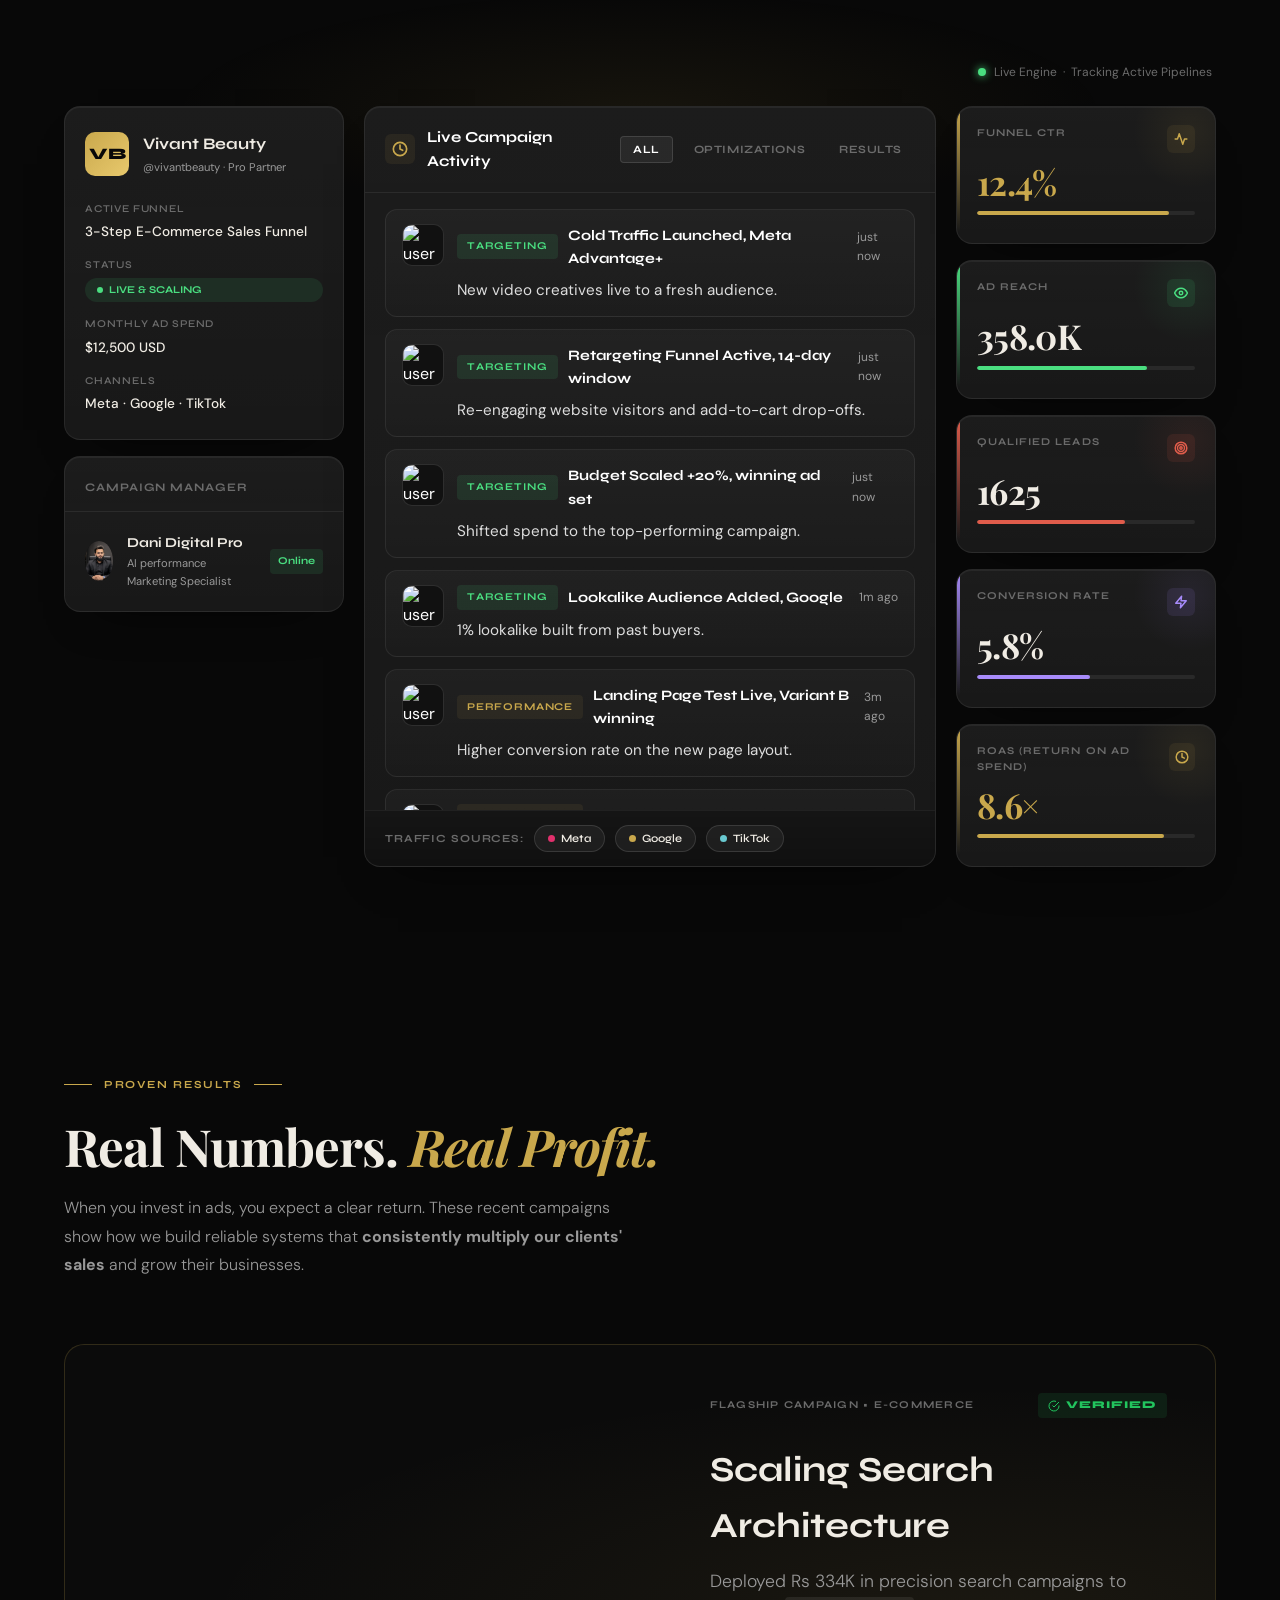
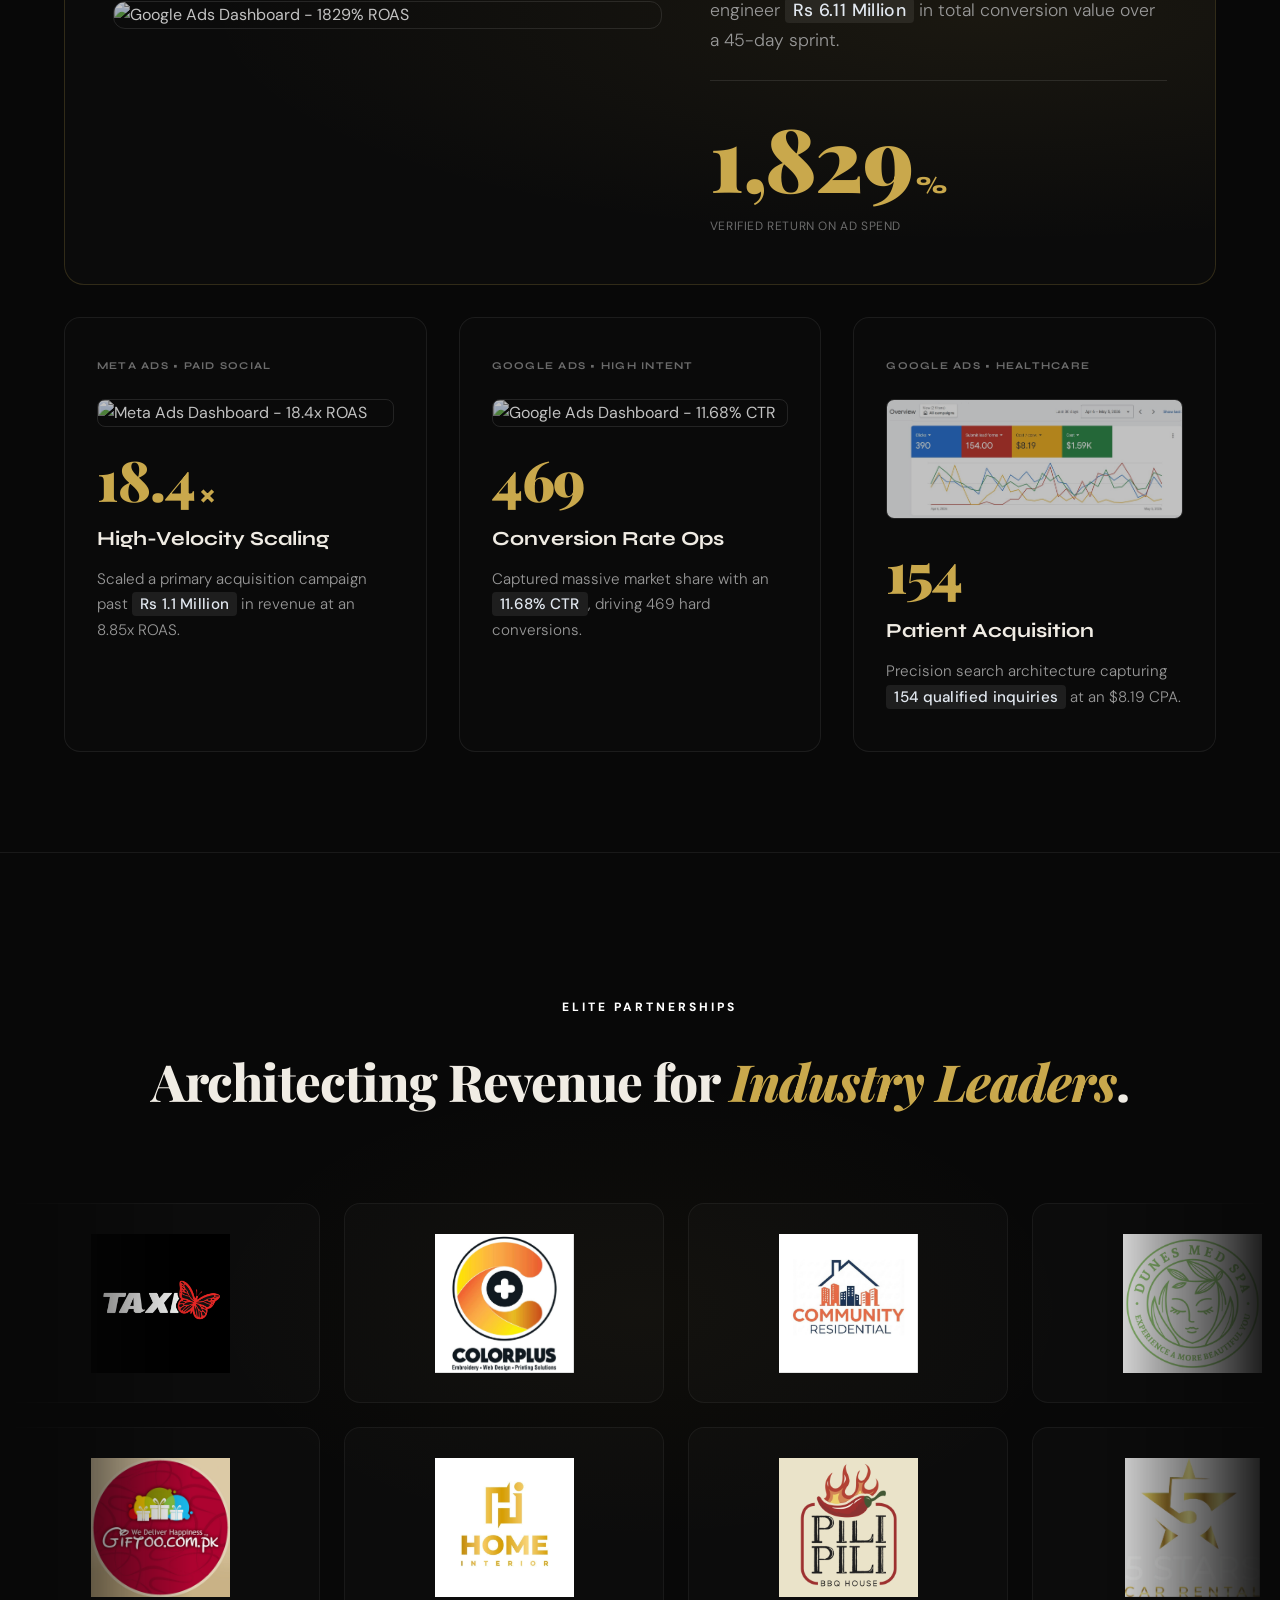
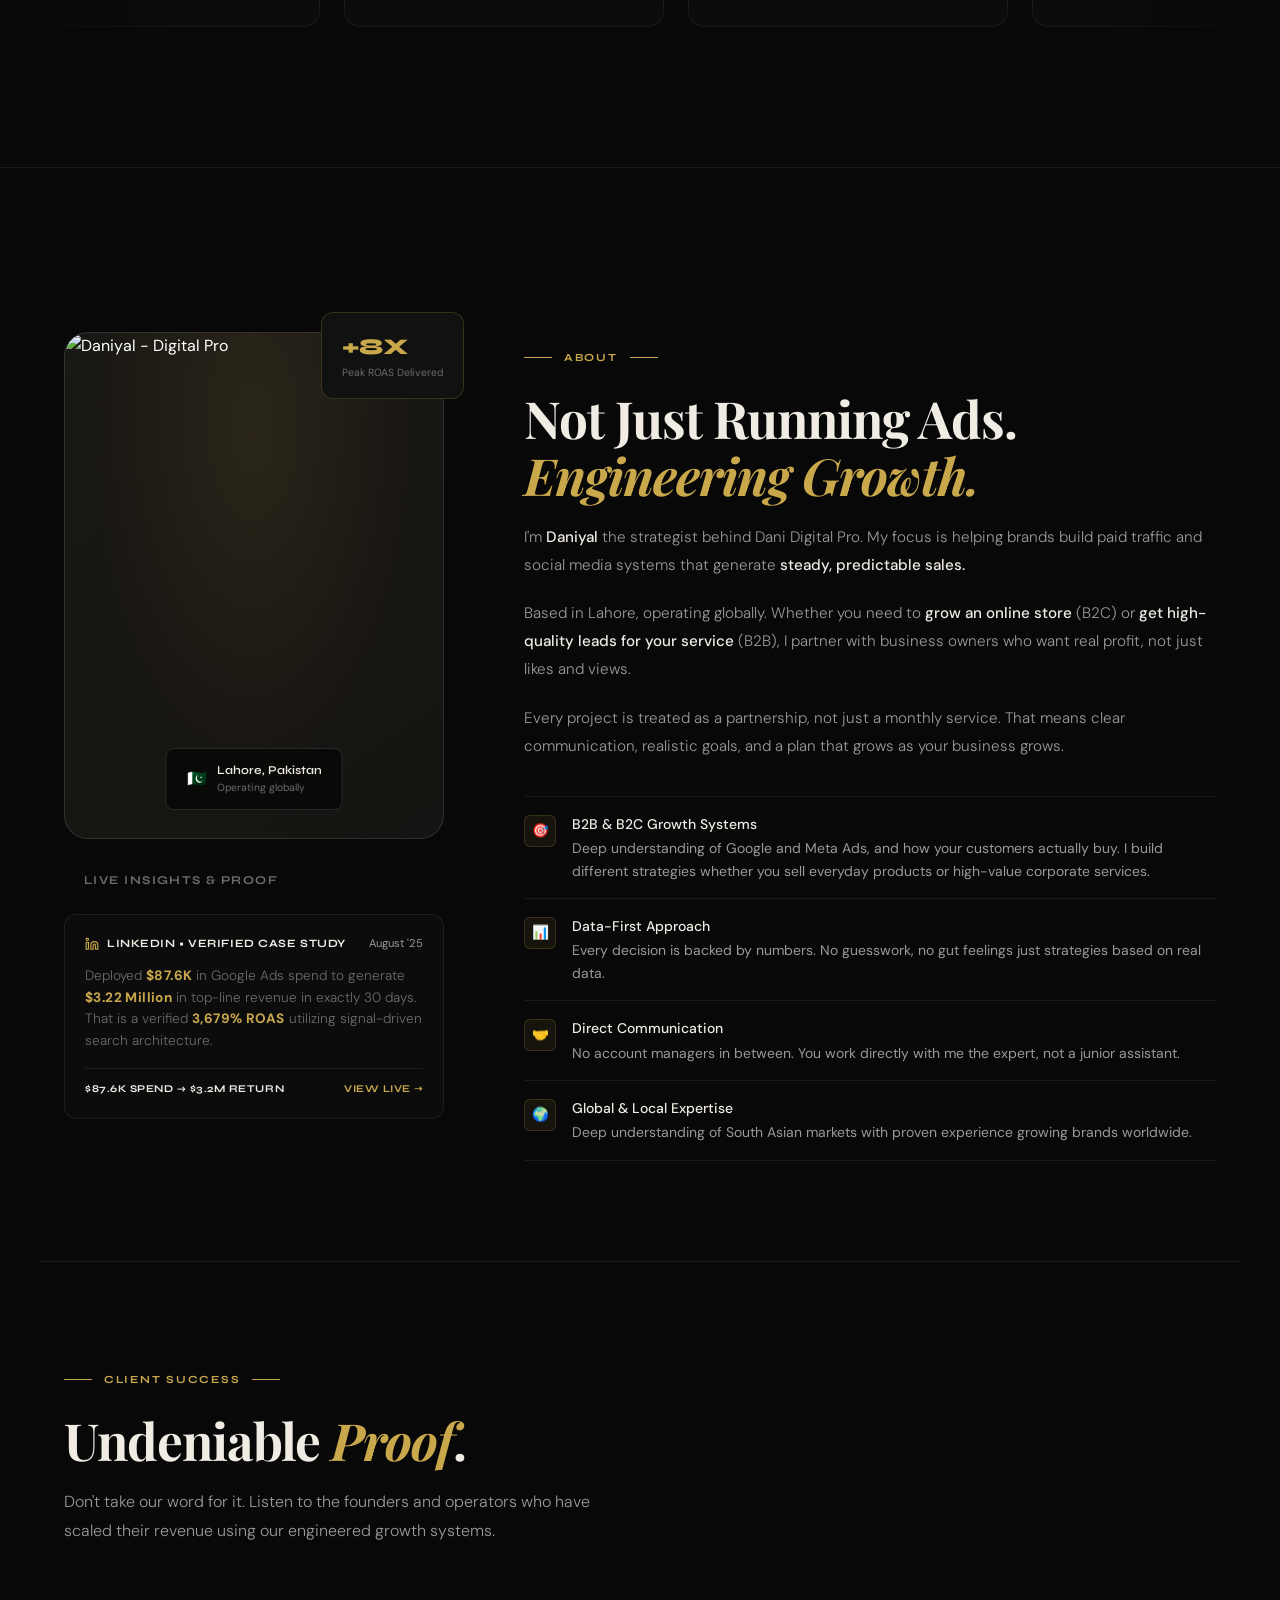
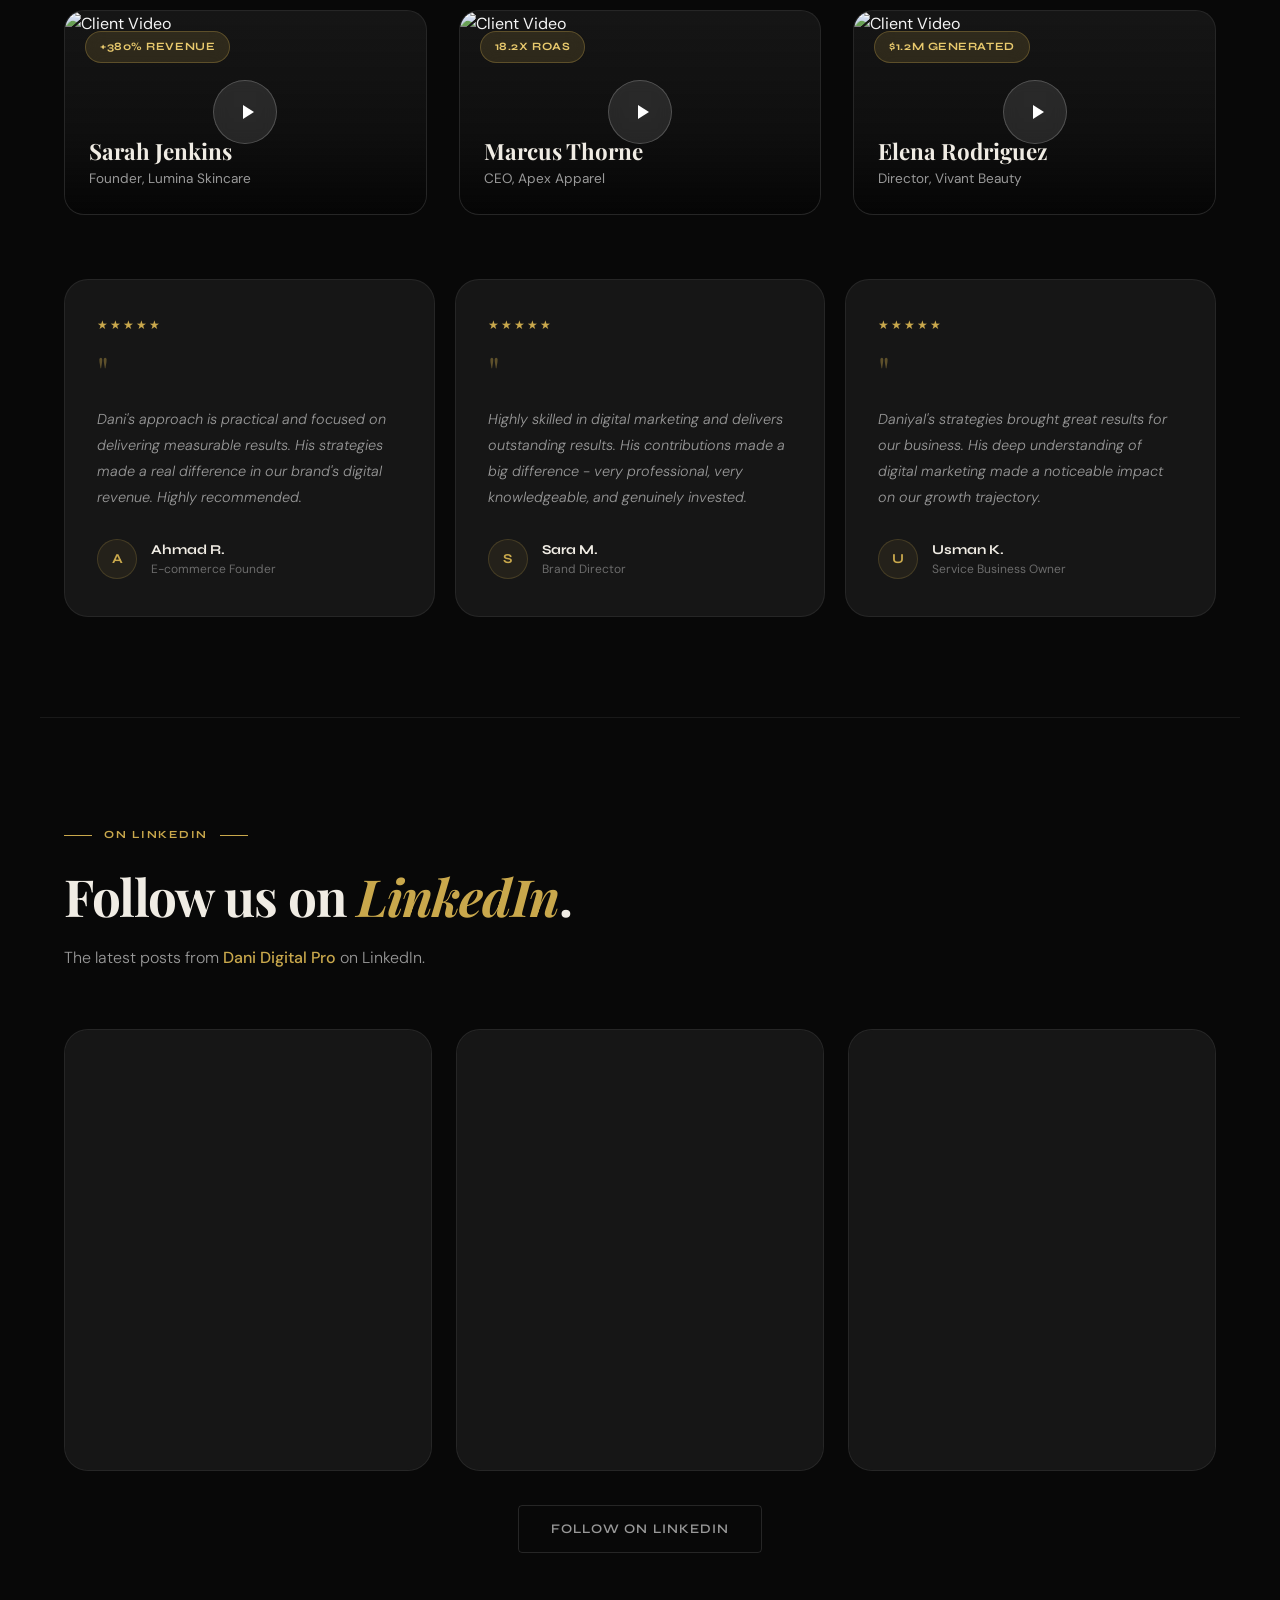
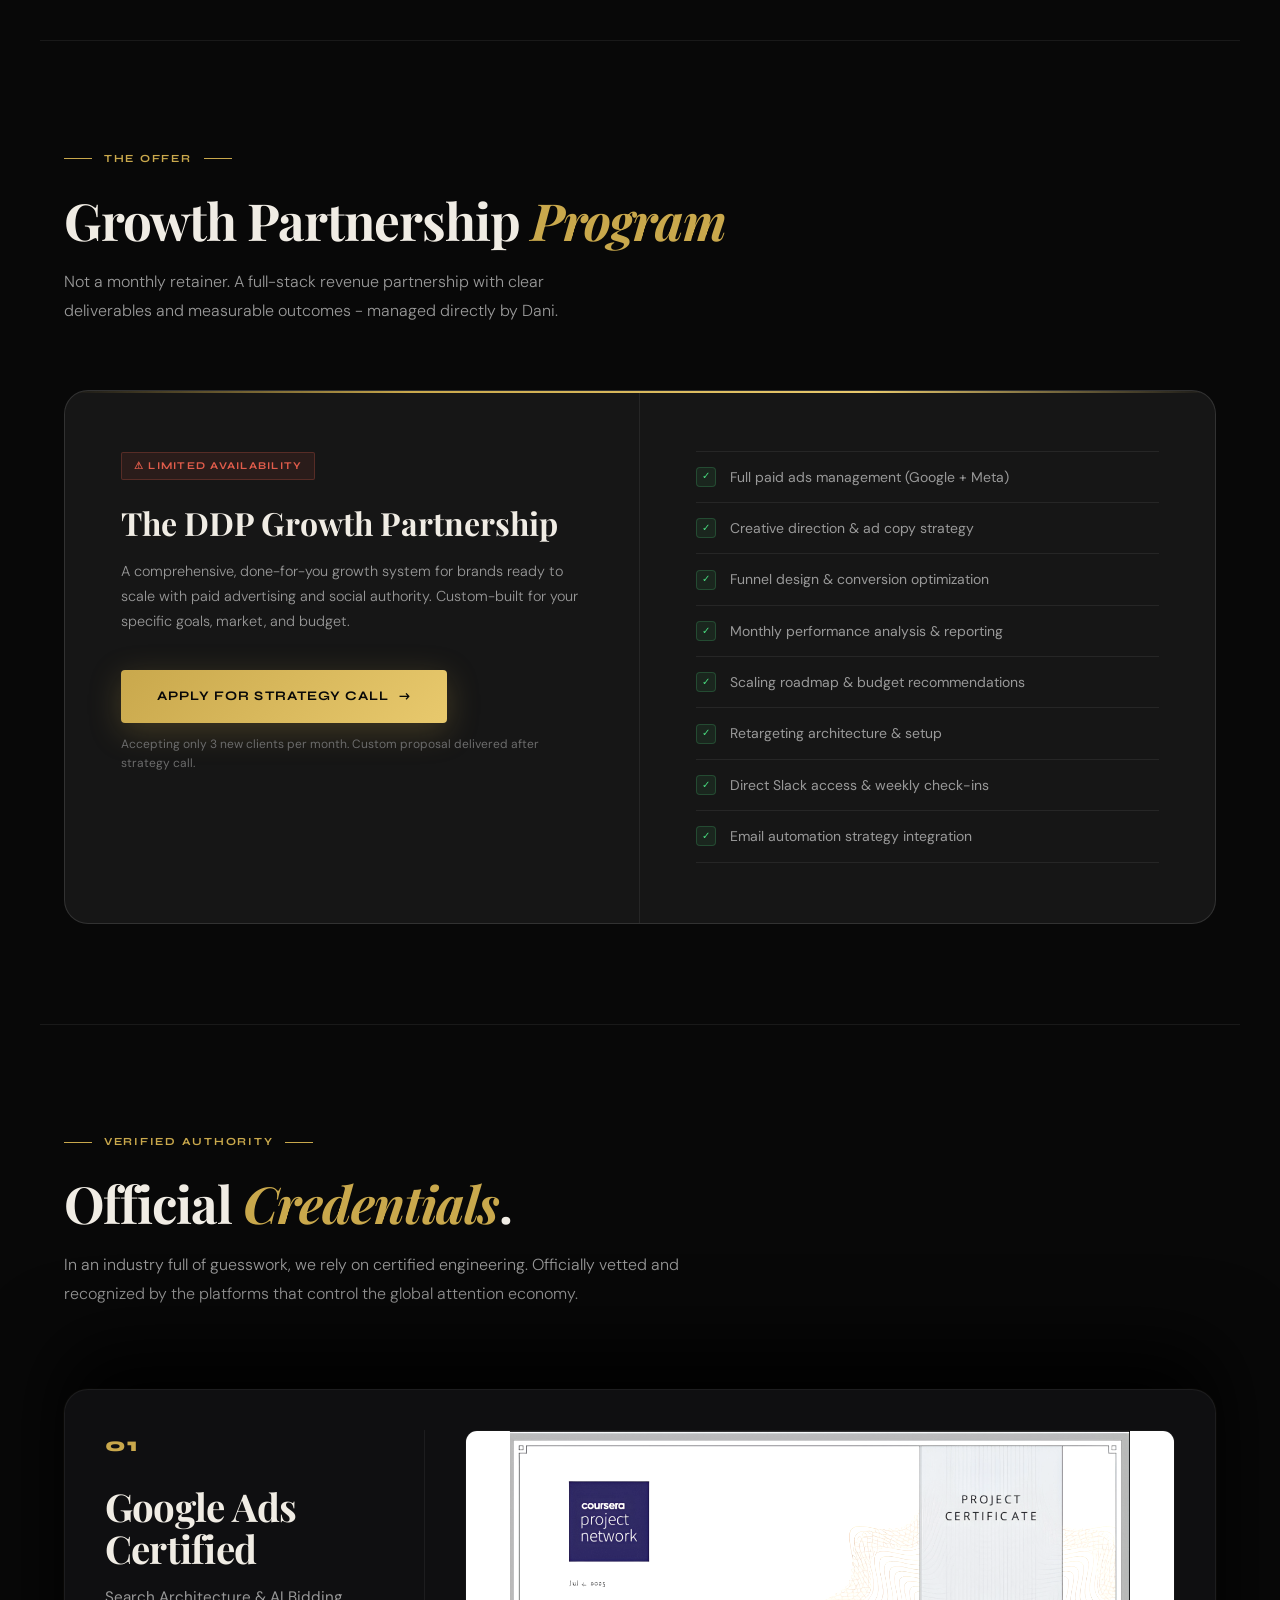
==== commit 26801249: "Update LinkedIn embeds to the compact view Switch the three post embeds from ?collapsed=1 to ?compac" ====
--- a/index.html
+++ b/index.html
@@ -1989,13 +1989,13 @@
 
     <ul class="li-grid reveal reveal-delay-3" role="list">
       <li class="li-card">
-        <iframe class="li-embed" src="https://www.linkedin.com/embed/feed/update/urn:li:ugcPost:7482096047645908993?collapsed=1" title="Dani Digital Pro on LinkedIn" loading="lazy" frameborder="0" allowfullscreen></iframe>
+        <iframe class="li-embed" src="https://www.linkedin.com/embed/feed/update/urn:li:ugcPost:7482096047645908993?compact=1" title="Dani Digital Pro on LinkedIn" loading="lazy" frameborder="0" allowfullscreen></iframe>
       </li>
       <li class="li-card">
-        <iframe class="li-embed" src="https://www.linkedin.com/embed/feed/update/urn:li:ugcPost:7482096047645908993?collapsed=1" title="Dani Digital Pro on LinkedIn" loading="lazy" frameborder="0" allowfullscreen></iframe>
+        <iframe class="li-embed" src="https://www.linkedin.com/embed/feed/update/urn:li:ugcPost:7482096047645908993?compact=1" title="Dani Digital Pro on LinkedIn" loading="lazy" frameborder="0" allowfullscreen></iframe>
       </li>
       <li class="li-card">
-        <iframe class="li-embed" src="https://www.linkedin.com/embed/feed/update/urn:li:ugcPost:7482096047645908993?collapsed=1" title="Dani Digital Pro on LinkedIn" loading="lazy" frameborder="0" allowfullscreen></iframe>
+        <iframe class="li-embed" src="https://www.linkedin.com/embed/feed/update/urn:li:ugcPost:7482096047645908993?compact=1" title="Dani Digital Pro on LinkedIn" loading="lazy" frameborder="0" allowfullscreen></iframe>
       </li>
     </ul>
 
--- a/css/style.css
+++ b/css/style.css
@@ -5977,7 +5977,7 @@
 .li-embed {
   display: block;
   width: 100%;
-  height: 640px;
+  height: 440px;   /* compact embed is ~399px native; a little headroom for reflow */
   border: 0;
   border-radius: var(--r2);
   background: var(--surface);
@@ -6004,7 +6004,7 @@
 /* Mobile: single column, near-native embed width */
 @media (max-width: 720px) {
   .li-grid { grid-template-columns: 1fr; max-width: 500px; }
-  .li-embed { height: 700px; }
+  .li-embed { height: 420px; }
 }
 
 @media (prefers-reduced-motion: reduce) {
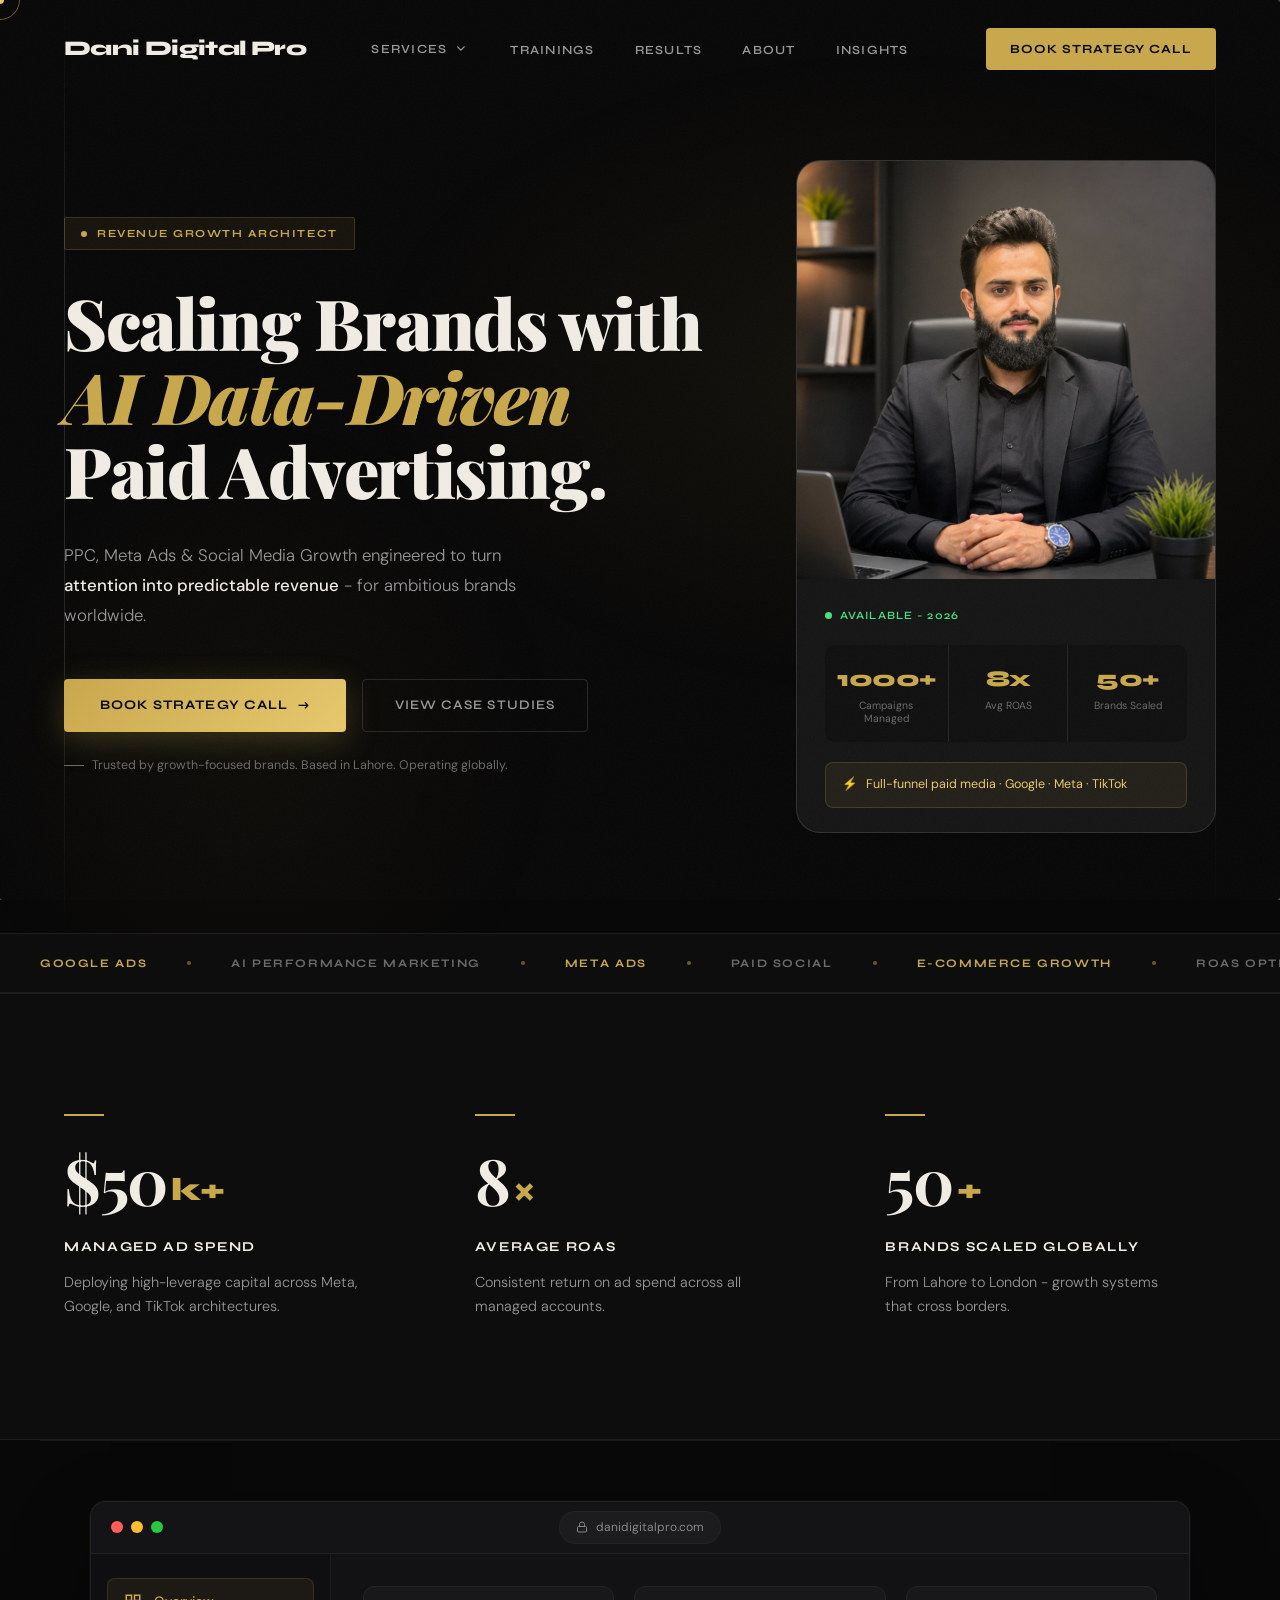
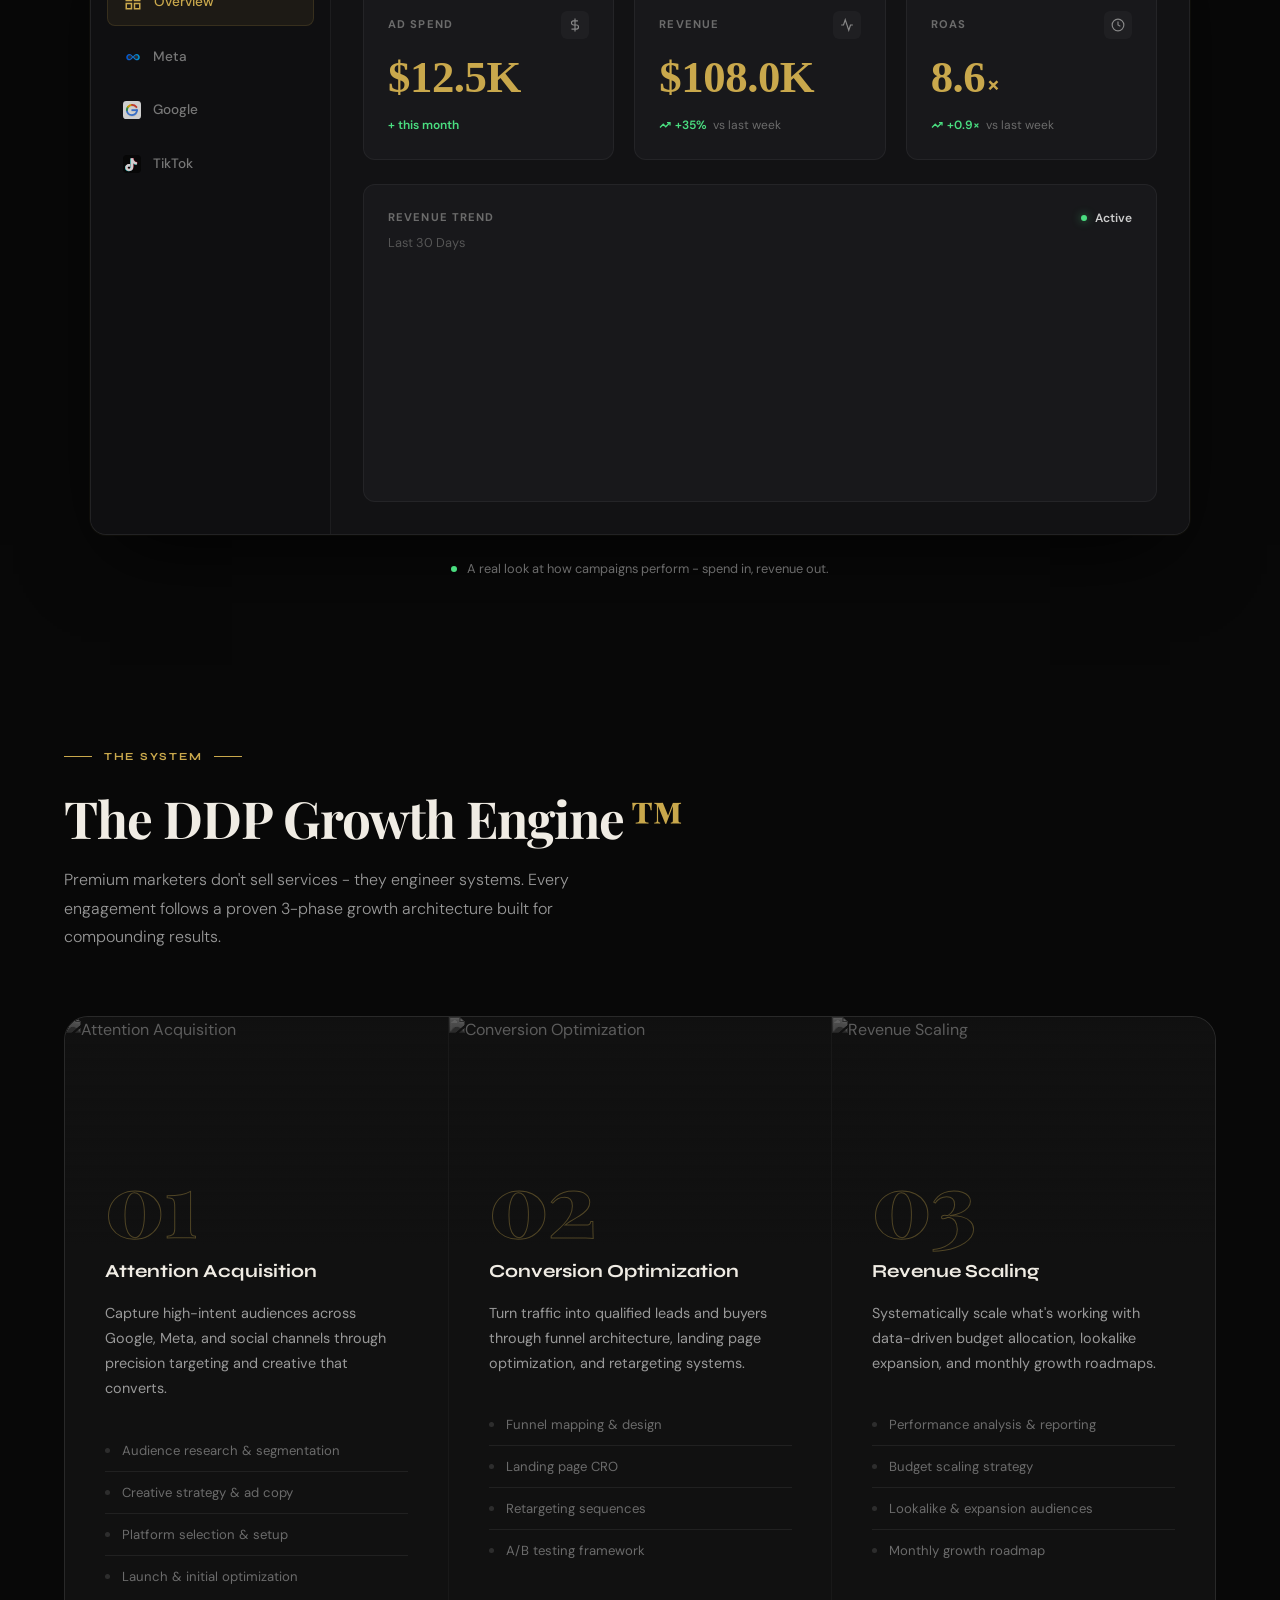
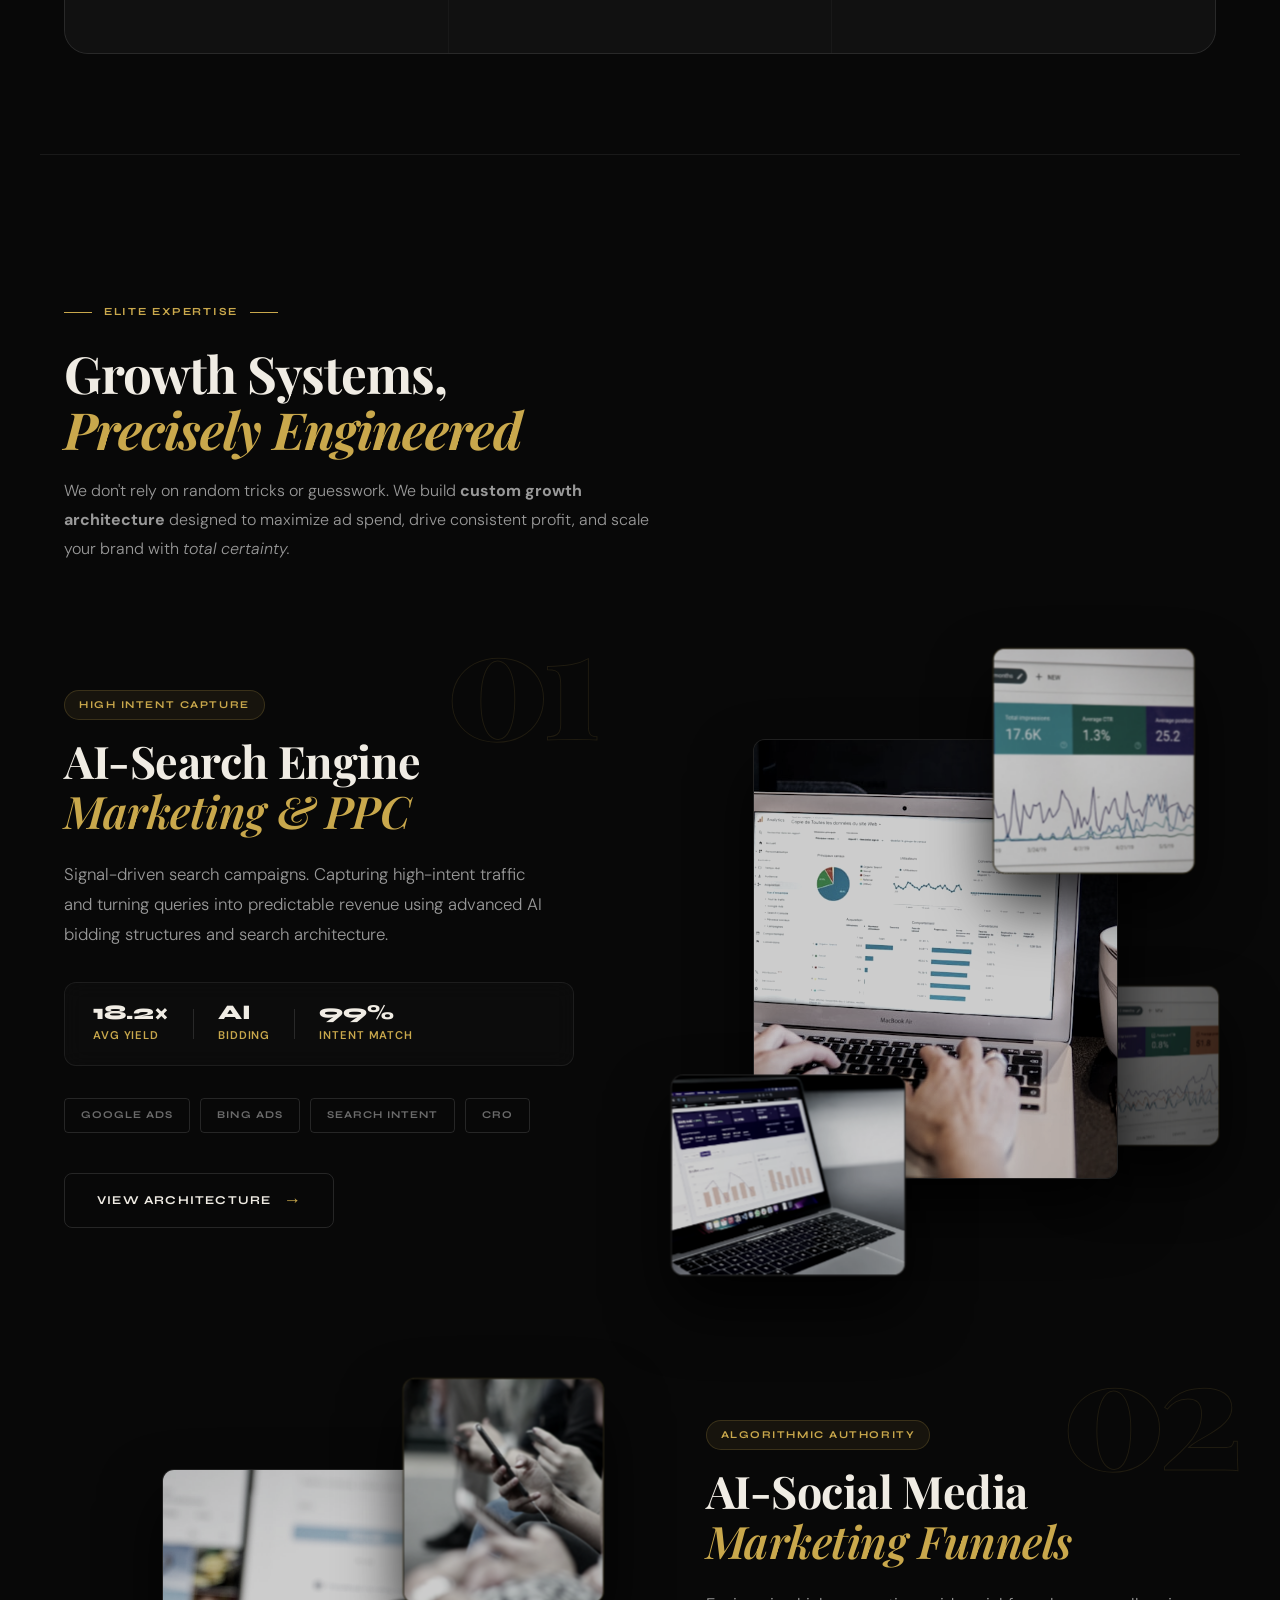
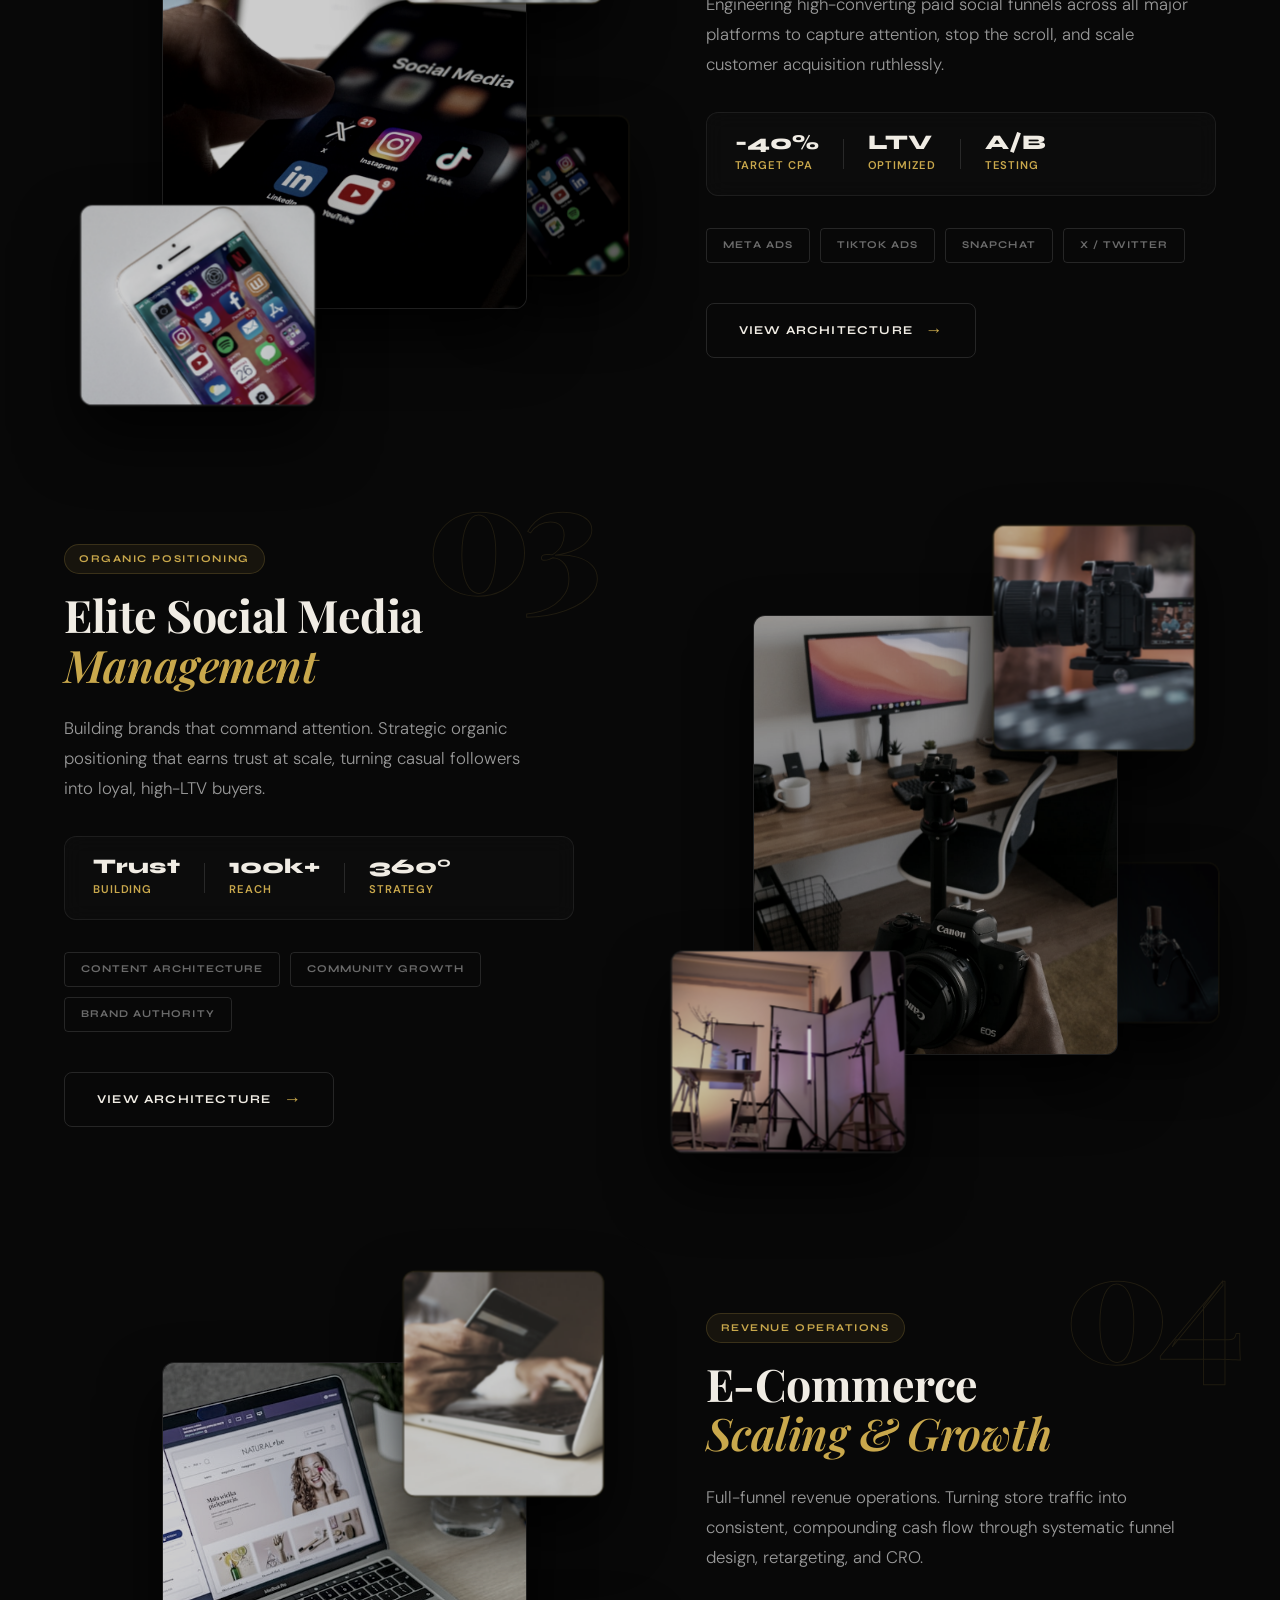
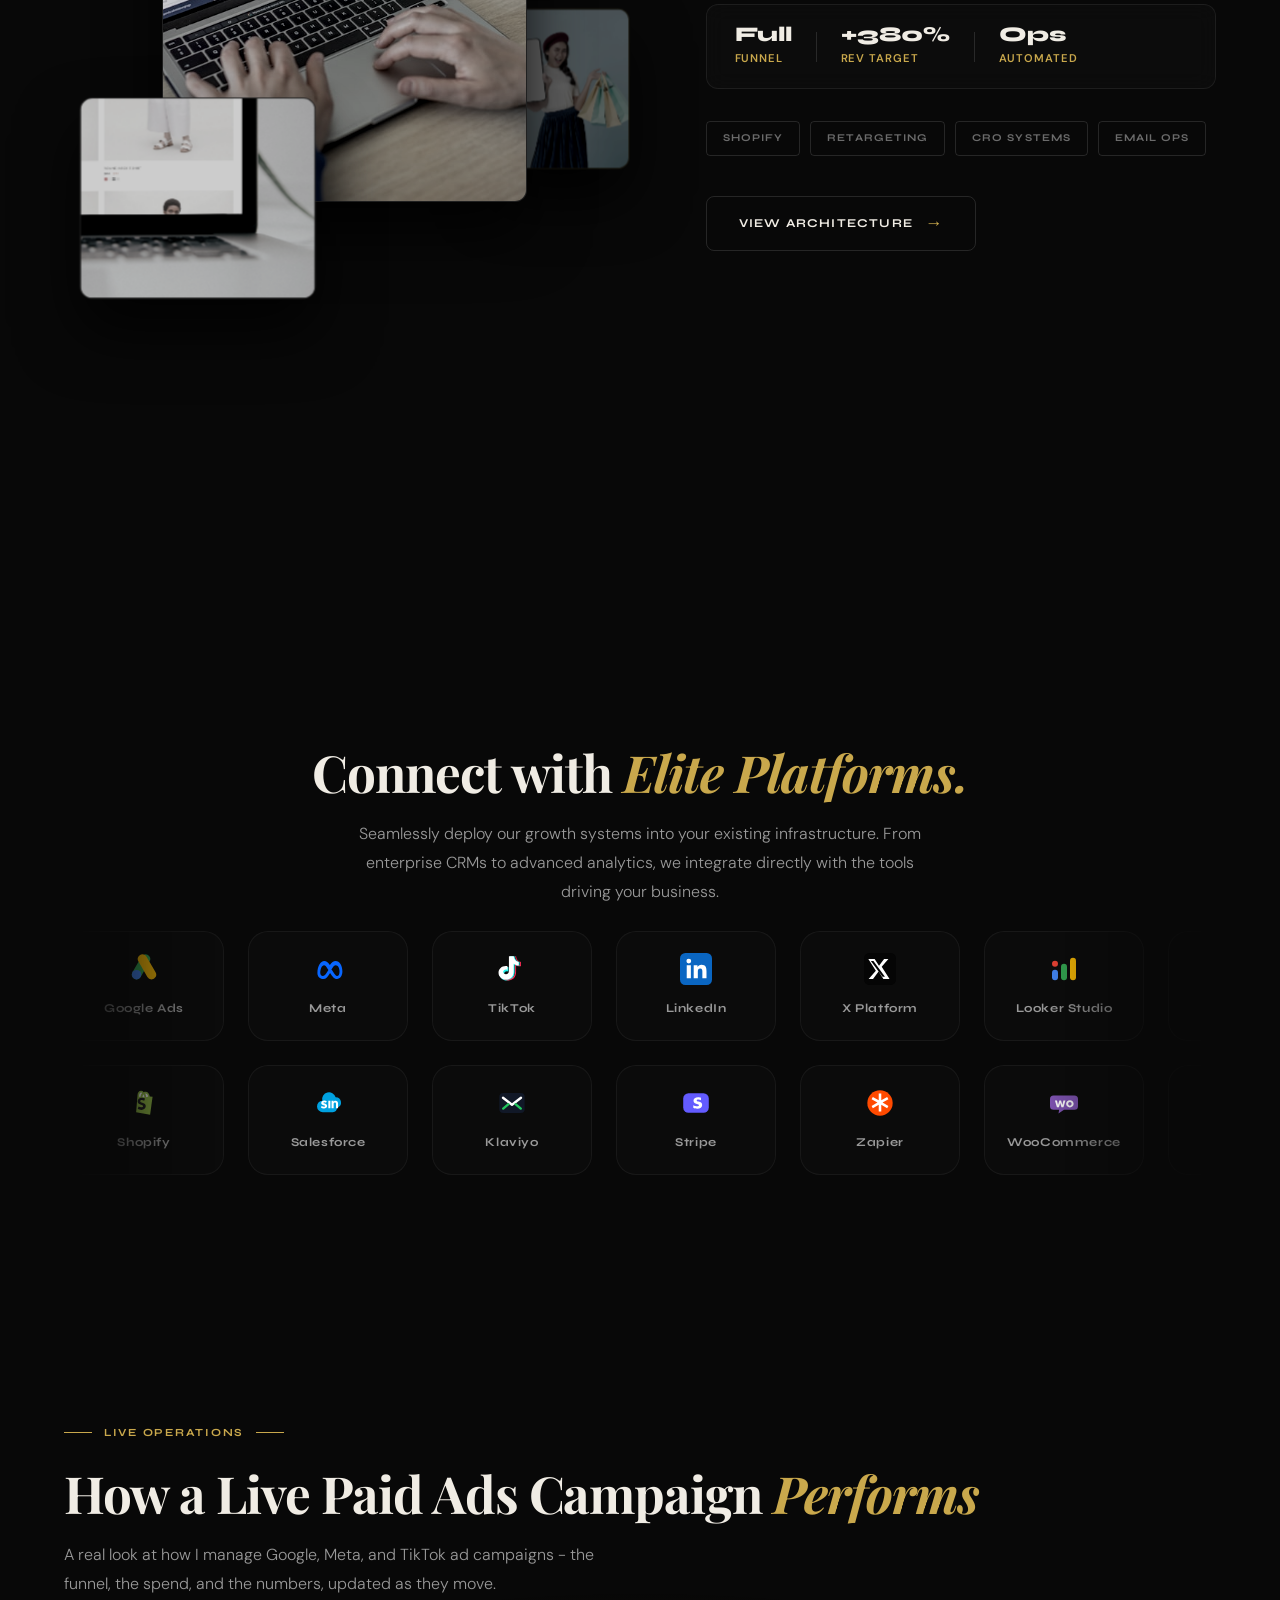
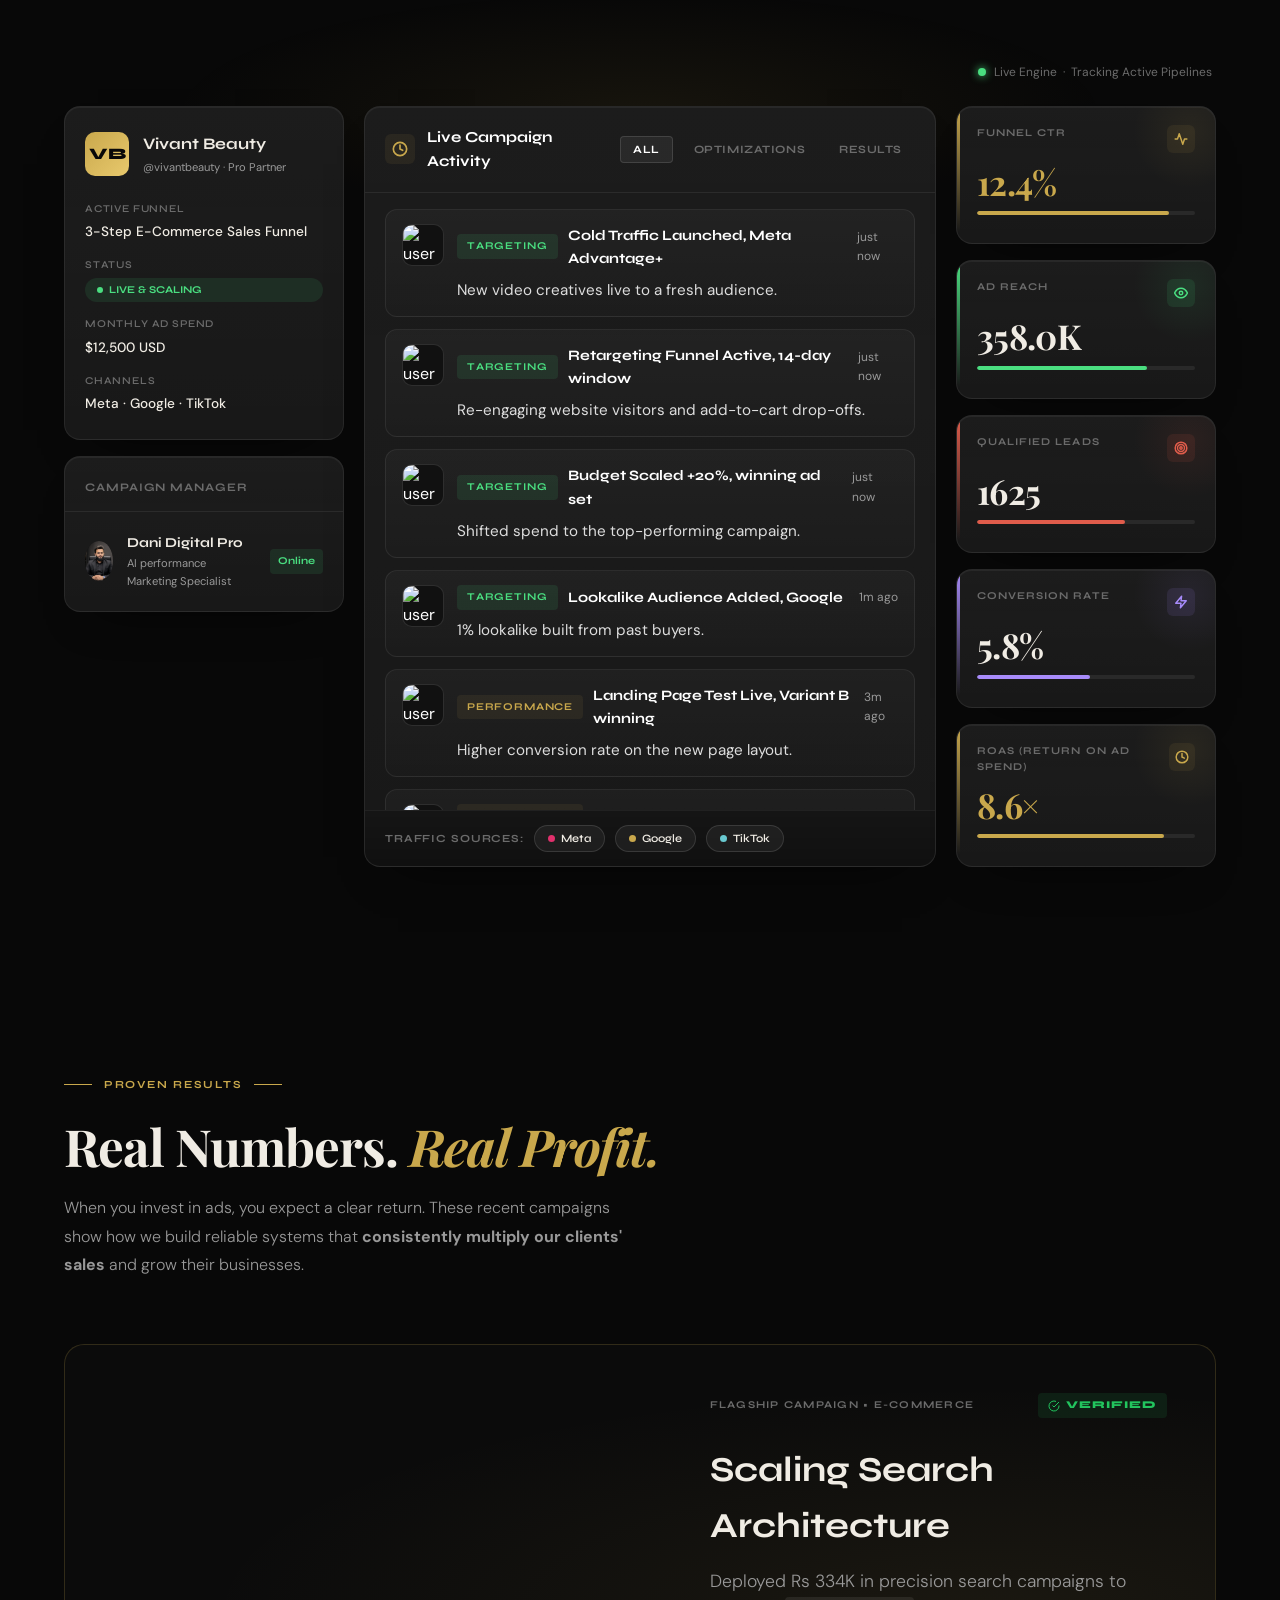
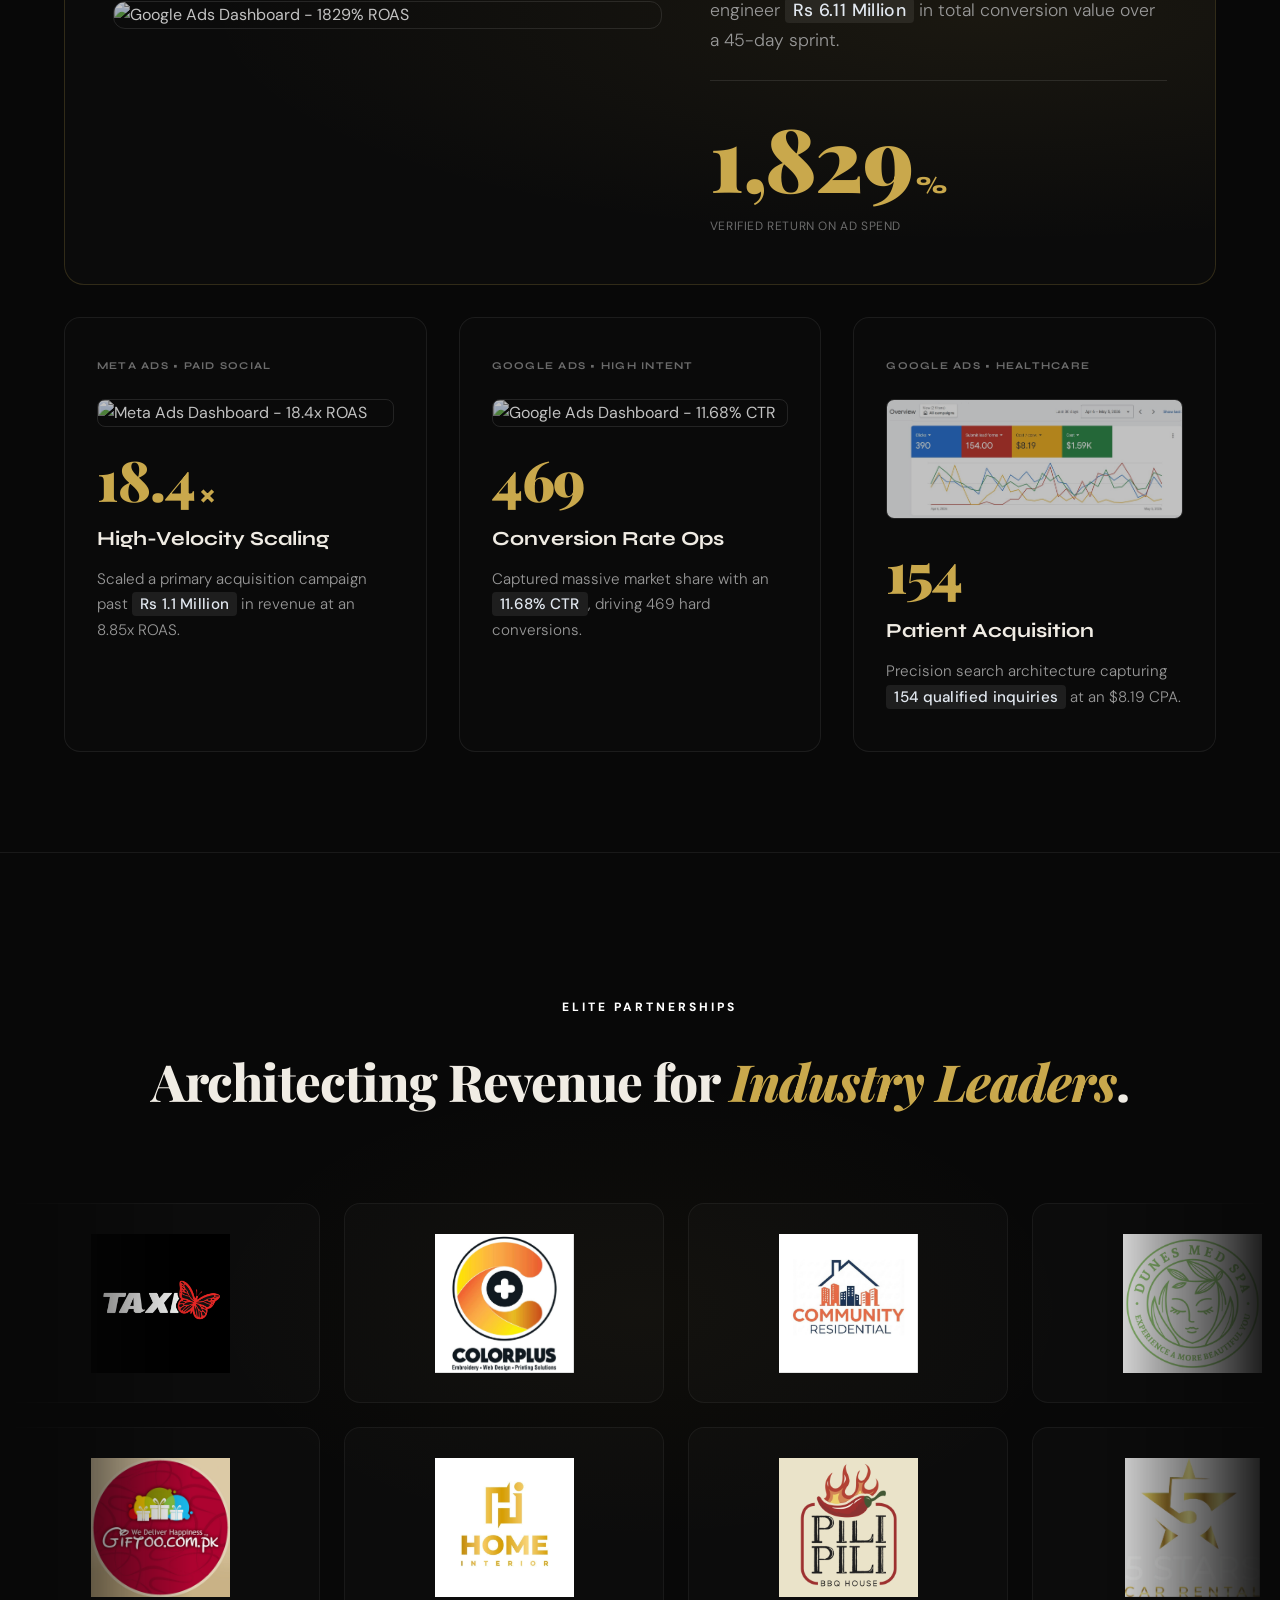
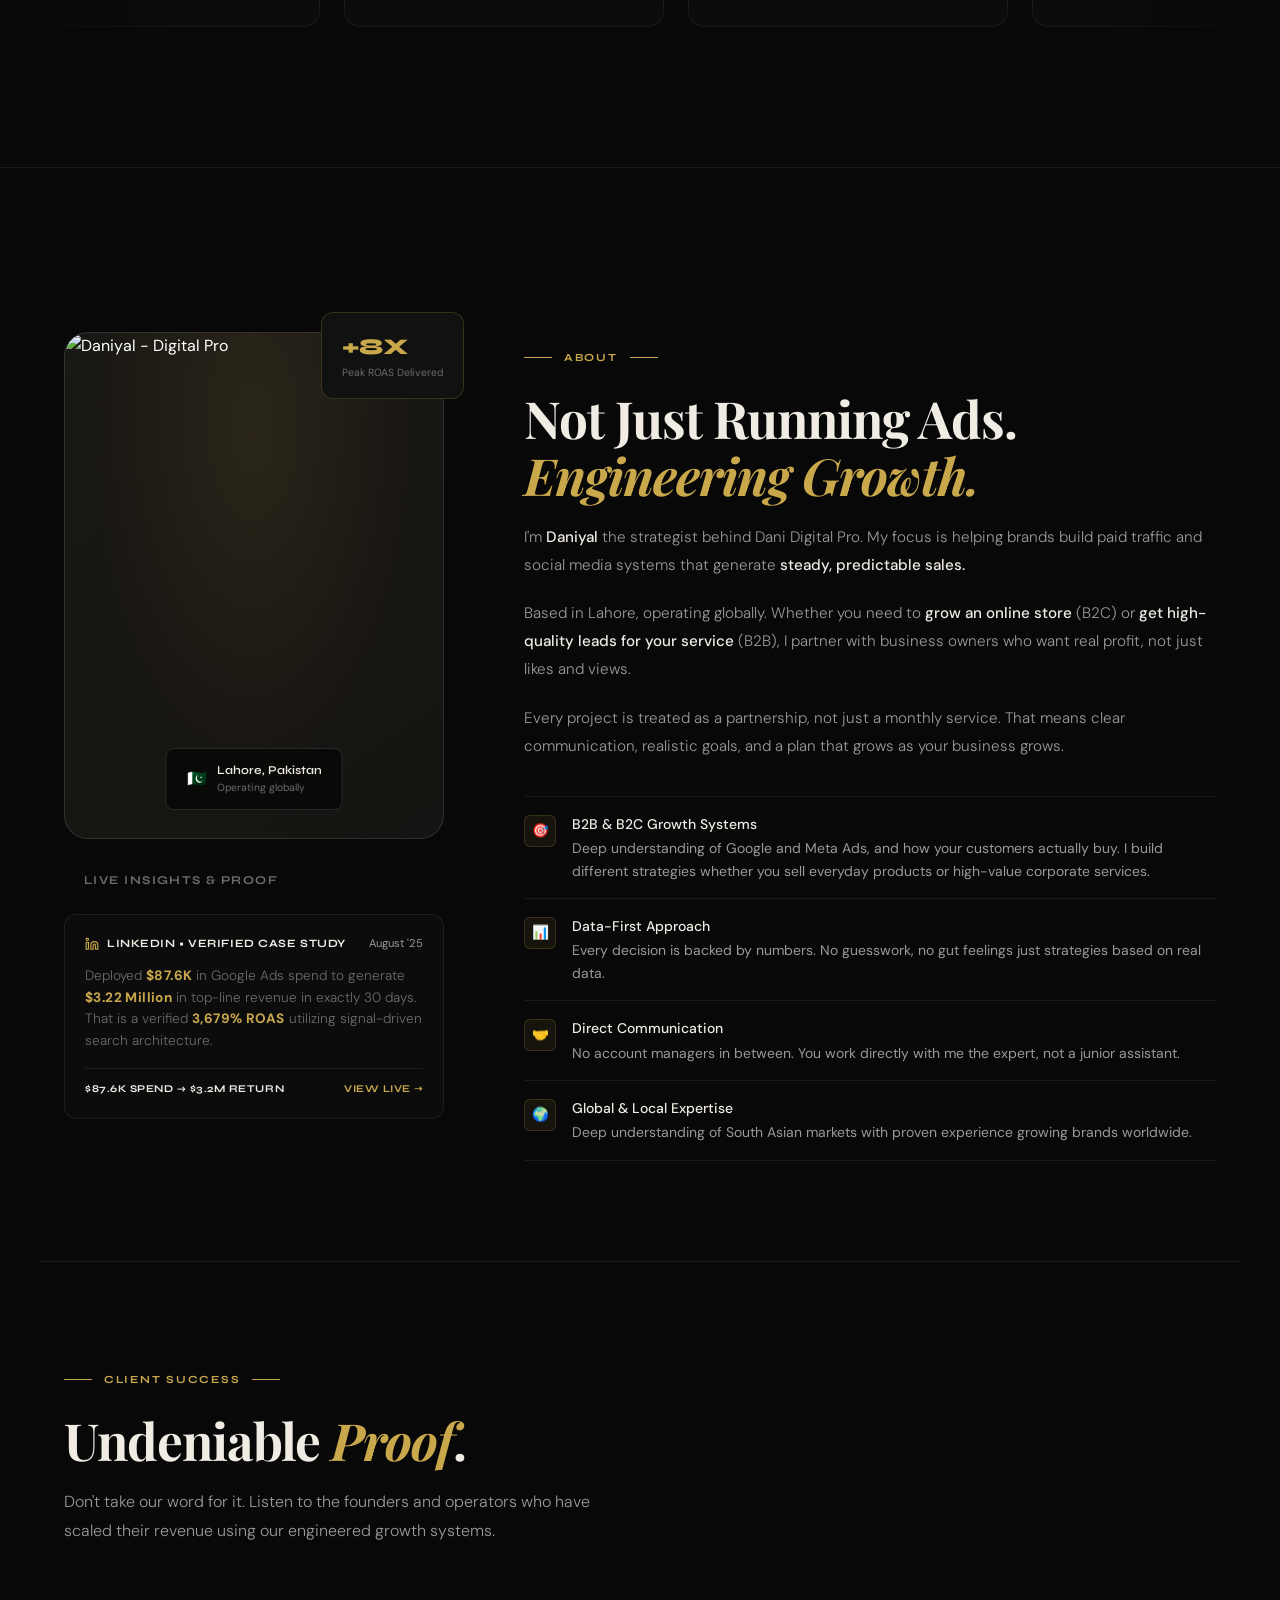
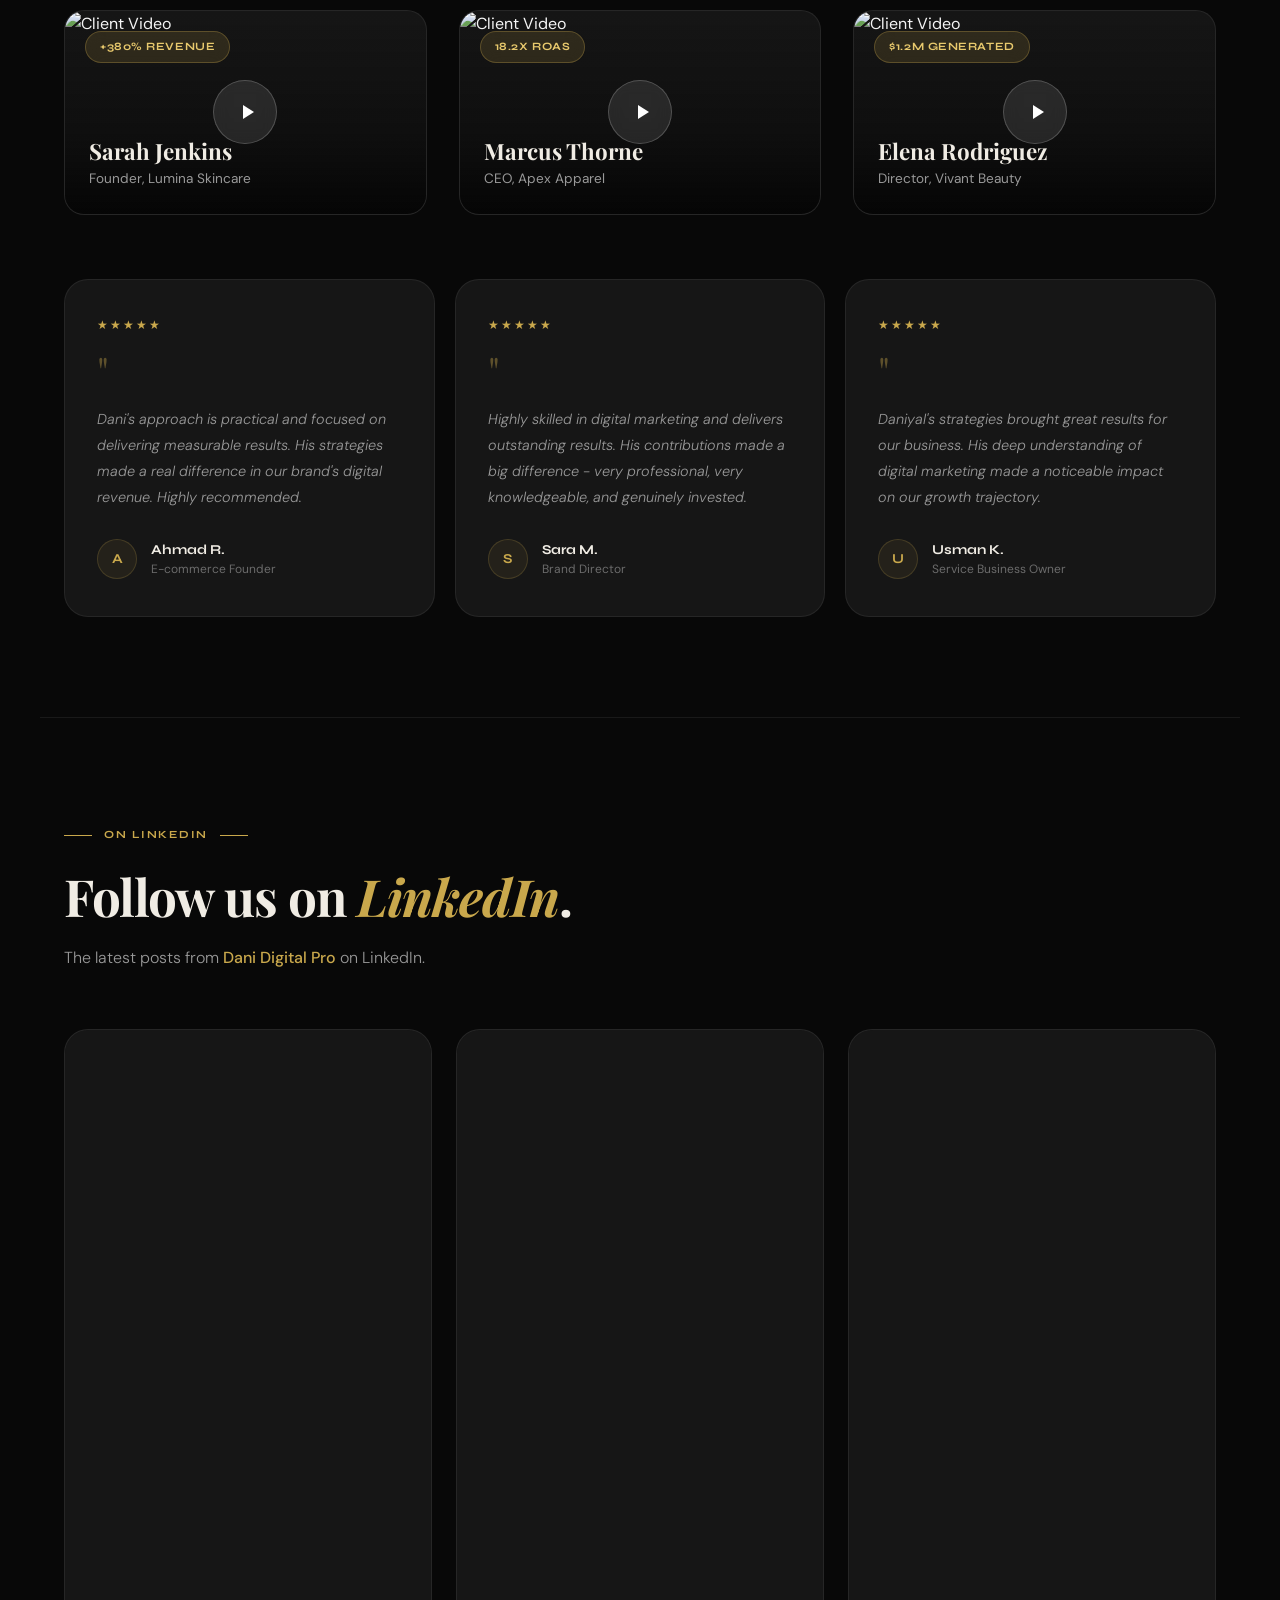
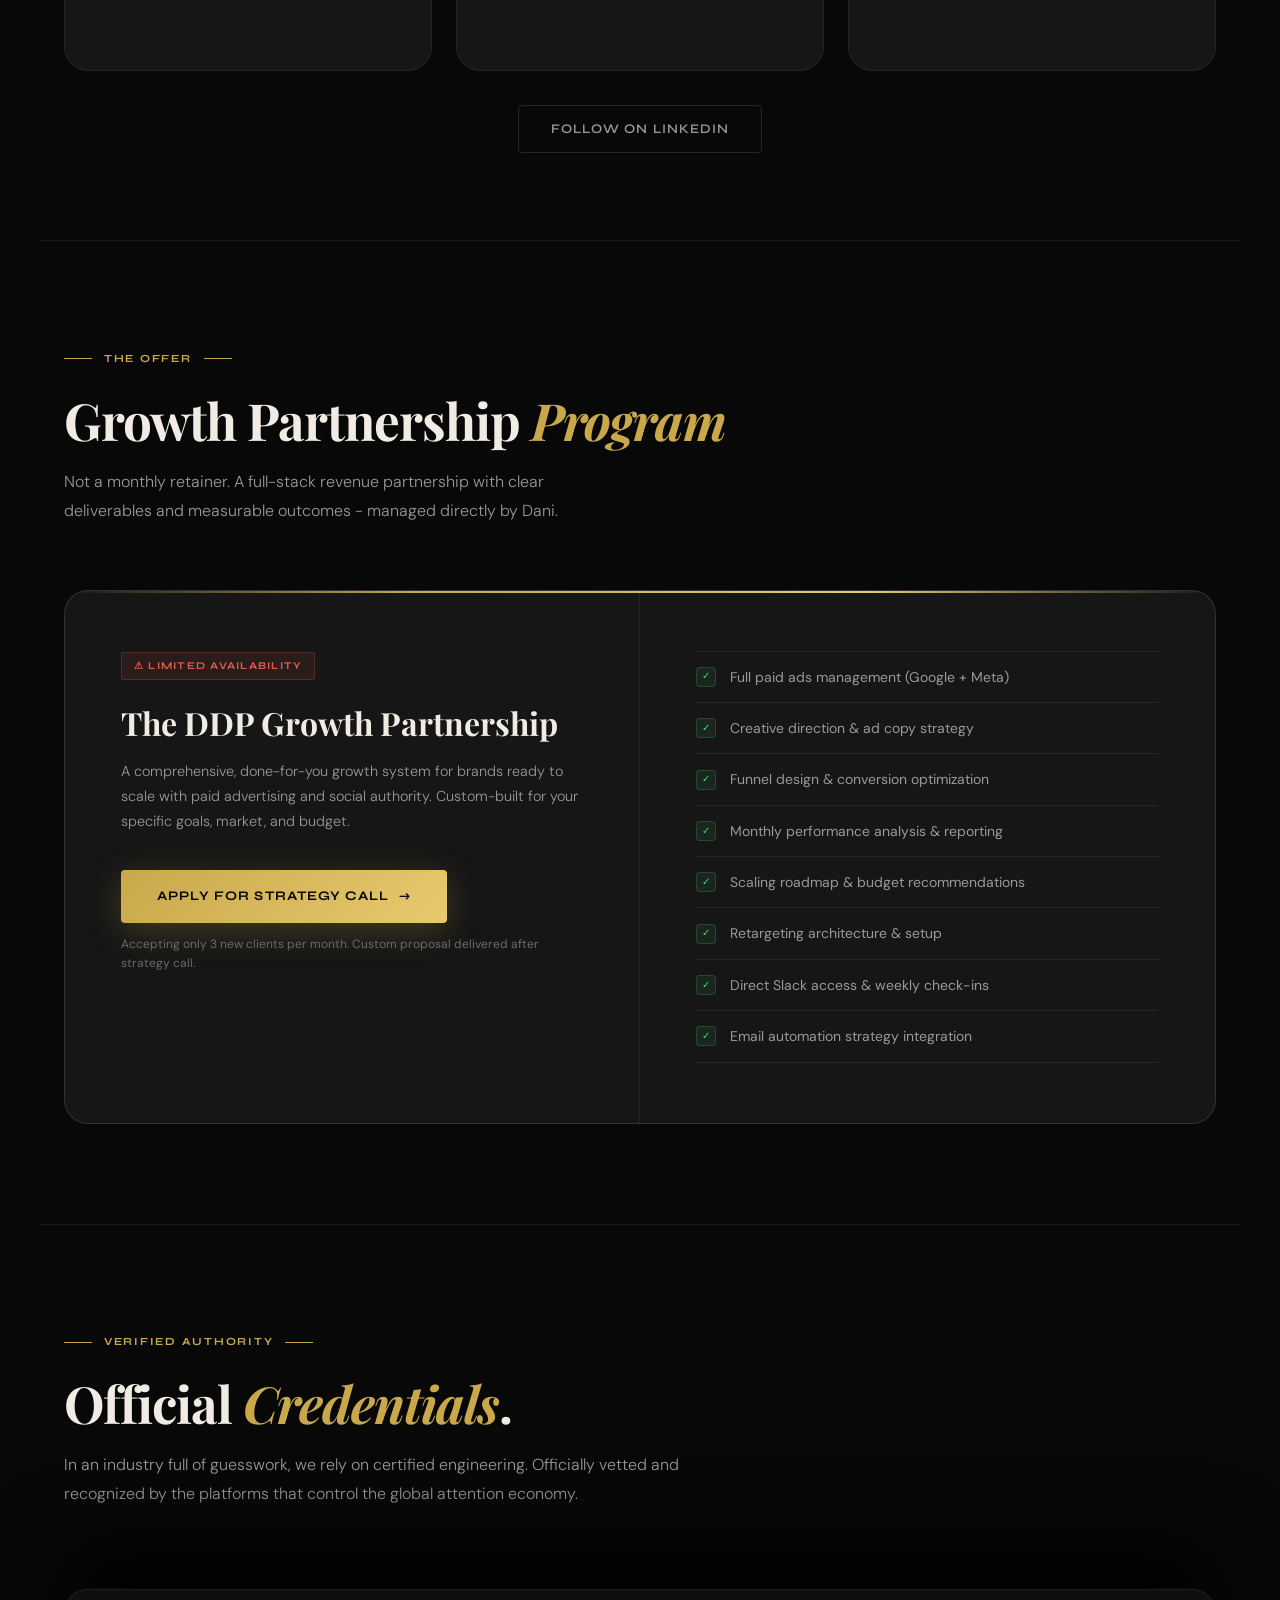
==== commit 782e2da0: "Revert LinkedIn embeds to the previous link (collapsed view) Roll back the compact change: restore ?" ====
--- a/index.html
+++ b/index.html
@@ -1989,13 +1989,13 @@
 
     <ul class="li-grid reveal reveal-delay-3" role="list">
       <li class="li-card">
-        <iframe class="li-embed" src="https://www.linkedin.com/embed/feed/update/urn:li:ugcPost:7482096047645908993?compact=1" title="Dani Digital Pro on LinkedIn" loading="lazy" frameborder="0" allowfullscreen></iframe>
+        <iframe class="li-embed" src="https://www.linkedin.com/embed/feed/update/urn:li:ugcPost:7482096047645908993?collapsed=1" title="Dani Digital Pro on LinkedIn" loading="lazy" frameborder="0" allowfullscreen></iframe>
       </li>
       <li class="li-card">
-        <iframe class="li-embed" src="https://www.linkedin.com/embed/feed/update/urn:li:ugcPost:7482096047645908993?compact=1" title="Dani Digital Pro on LinkedIn" loading="lazy" frameborder="0" allowfullscreen></iframe>
+        <iframe class="li-embed" src="https://www.linkedin.com/embed/feed/update/urn:li:ugcPost:7482096047645908993?collapsed=1" title="Dani Digital Pro on LinkedIn" loading="lazy" frameborder="0" allowfullscreen></iframe>
       </li>
       <li class="li-card">
-        <iframe class="li-embed" src="https://www.linkedin.com/embed/feed/update/urn:li:ugcPost:7482096047645908993?compact=1" title="Dani Digital Pro on LinkedIn" loading="lazy" frameborder="0" allowfullscreen></iframe>
+        <iframe class="li-embed" src="https://www.linkedin.com/embed/feed/update/urn:li:ugcPost:7482096047645908993?collapsed=1" title="Dani Digital Pro on LinkedIn" loading="lazy" frameborder="0" allowfullscreen></iframe>
       </li>
     </ul>
 
--- a/css/style.css
+++ b/css/style.css
@@ -5977,7 +5977,7 @@
 .li-embed {
   display: block;
   width: 100%;
-  height: 440px;   /* compact embed is ~399px native; a little headroom for reflow */
+  height: 640px;
   border: 0;
   border-radius: var(--r2);
   background: var(--surface);
@@ -6004,7 +6004,7 @@
 /* Mobile: single column, near-native embed width */
 @media (max-width: 720px) {
   .li-grid { grid-template-columns: 1fr; max-width: 500px; }
-  .li-embed { height: 420px; }
+  .li-embed { height: 700px; }
 }
 
 @media (prefers-reduced-motion: reduce) {
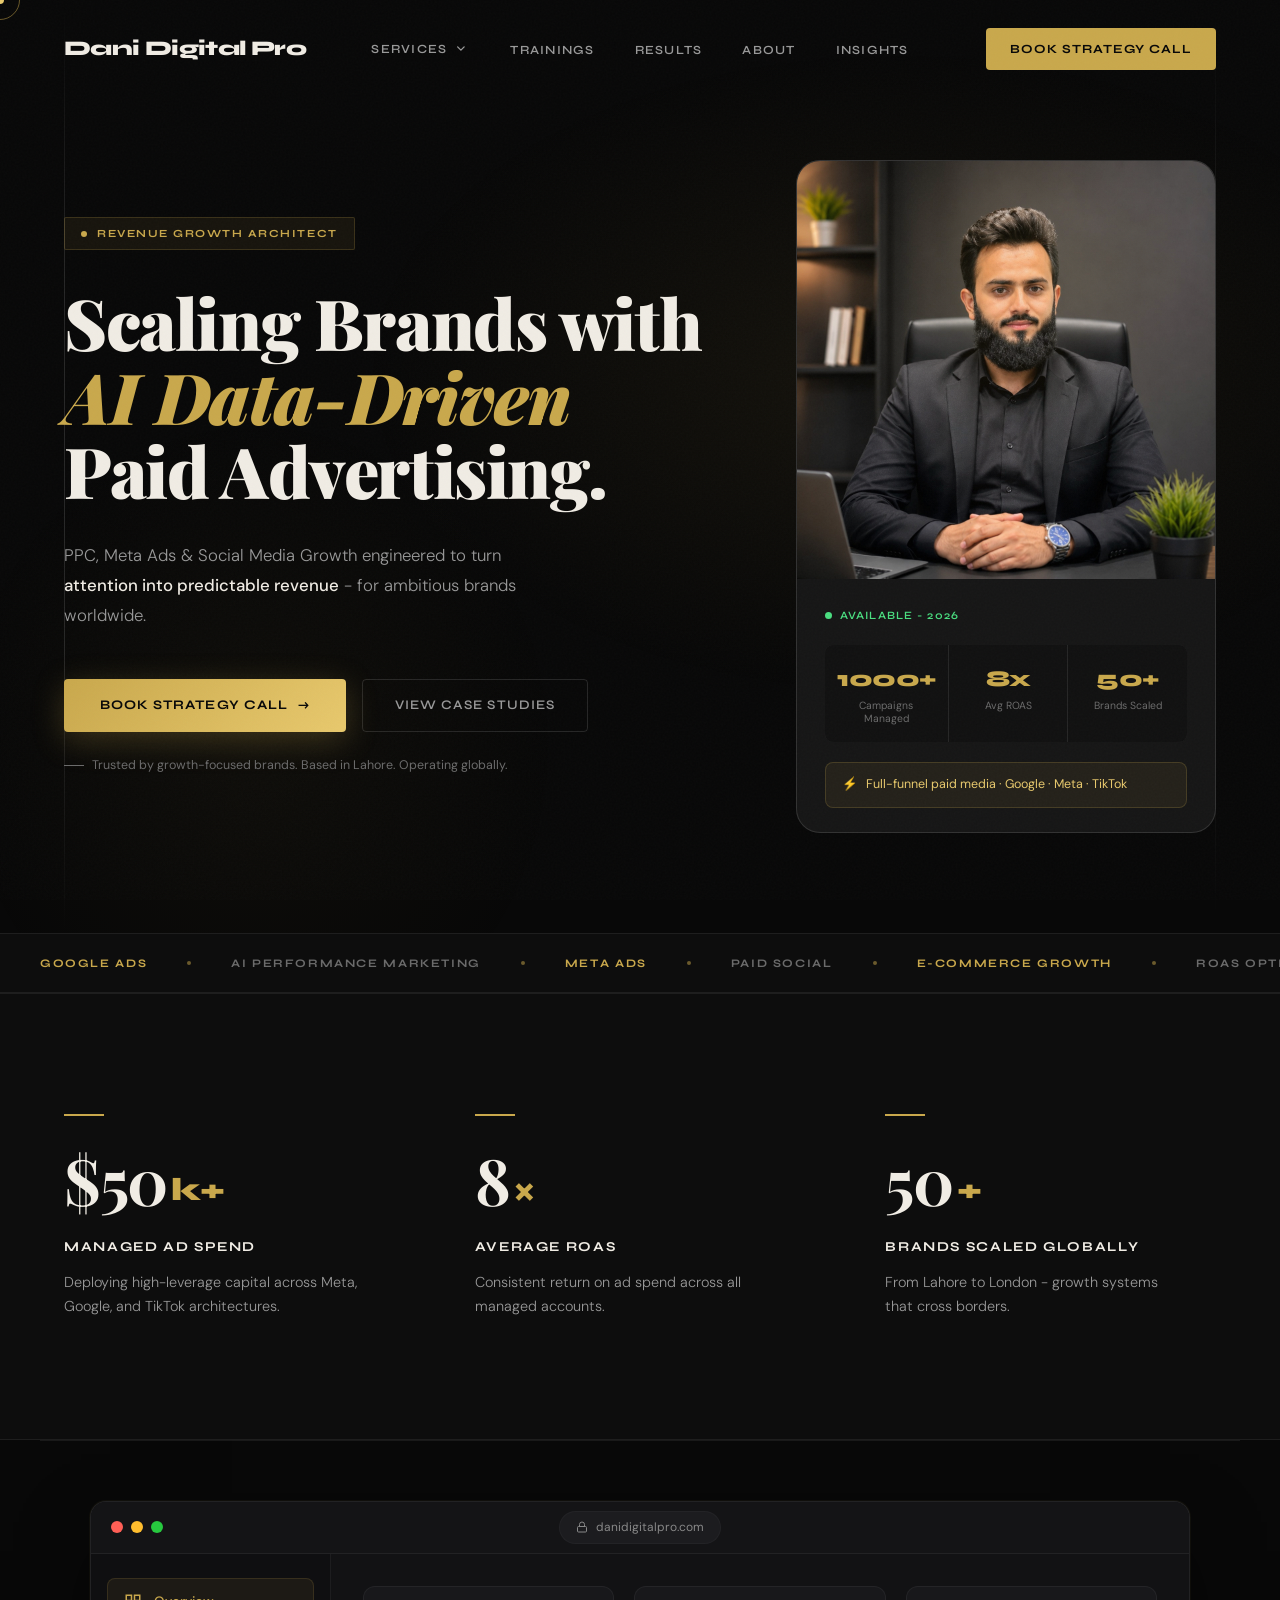
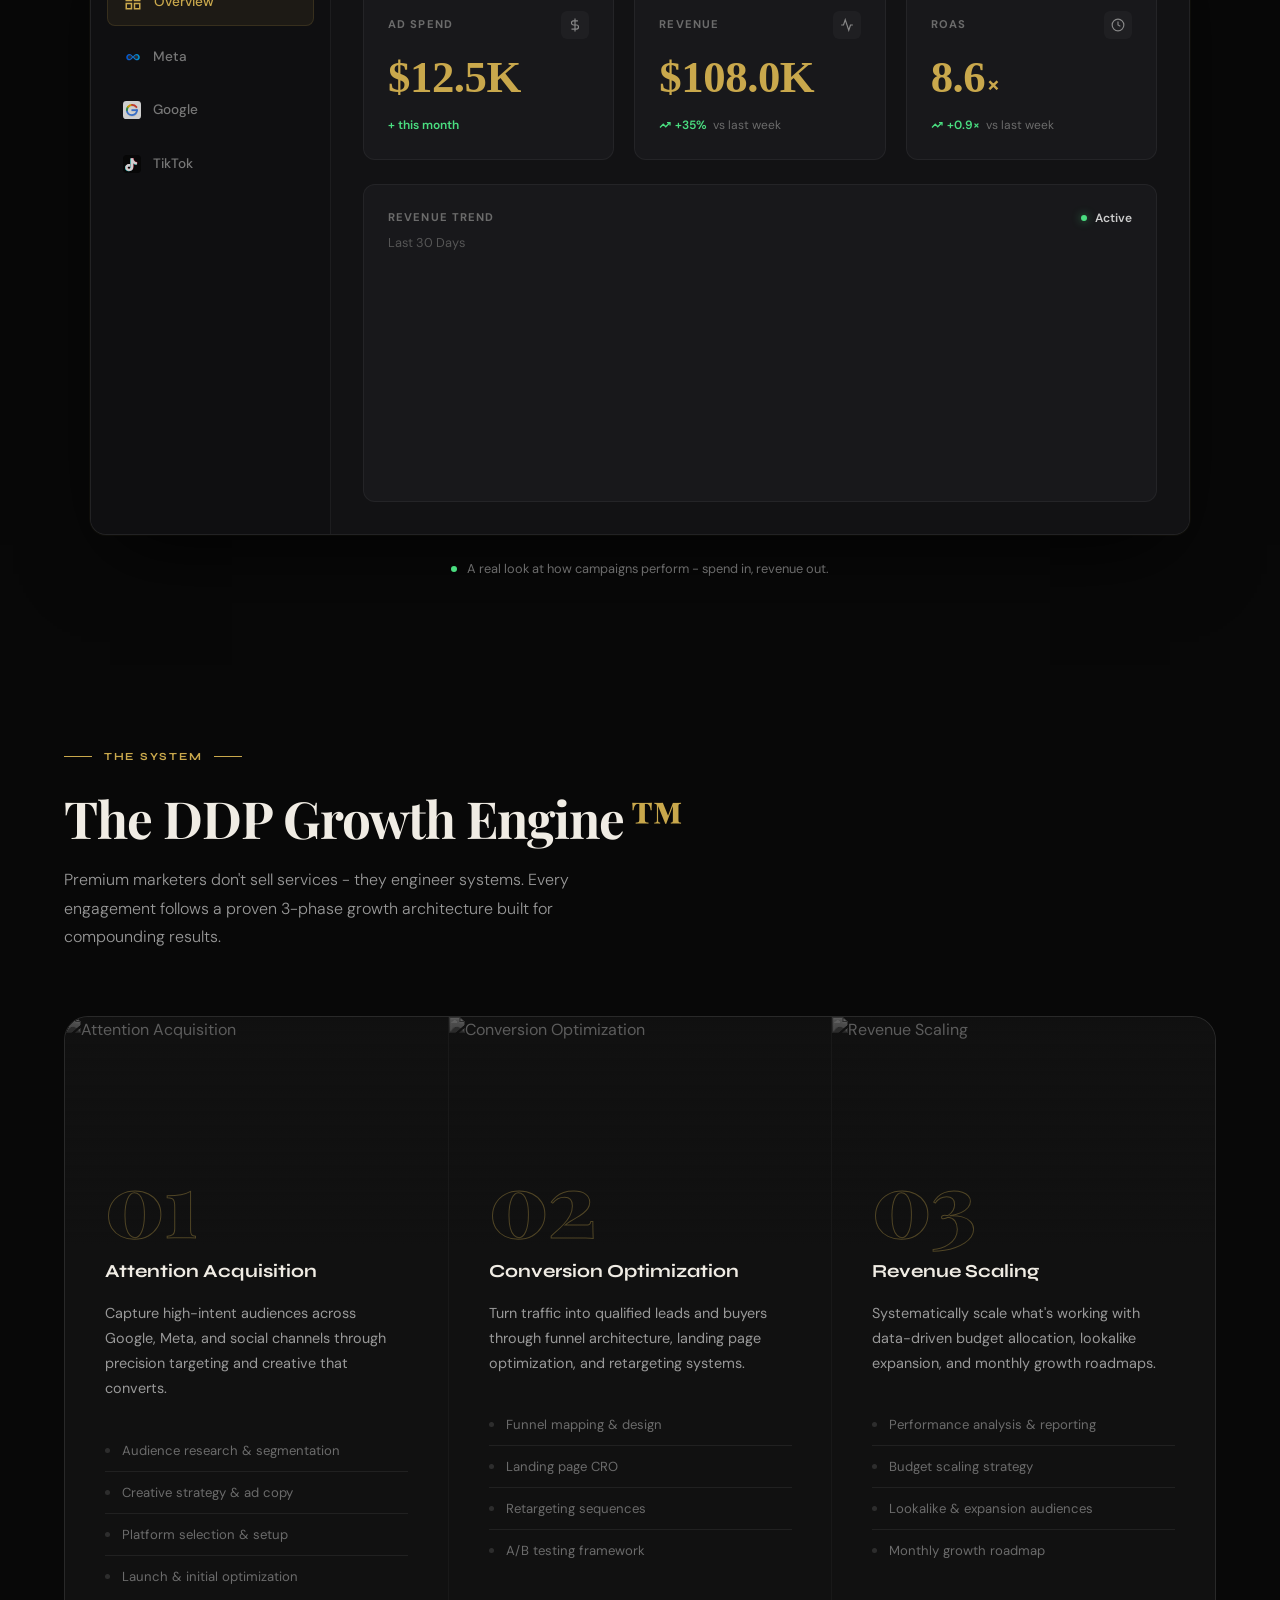
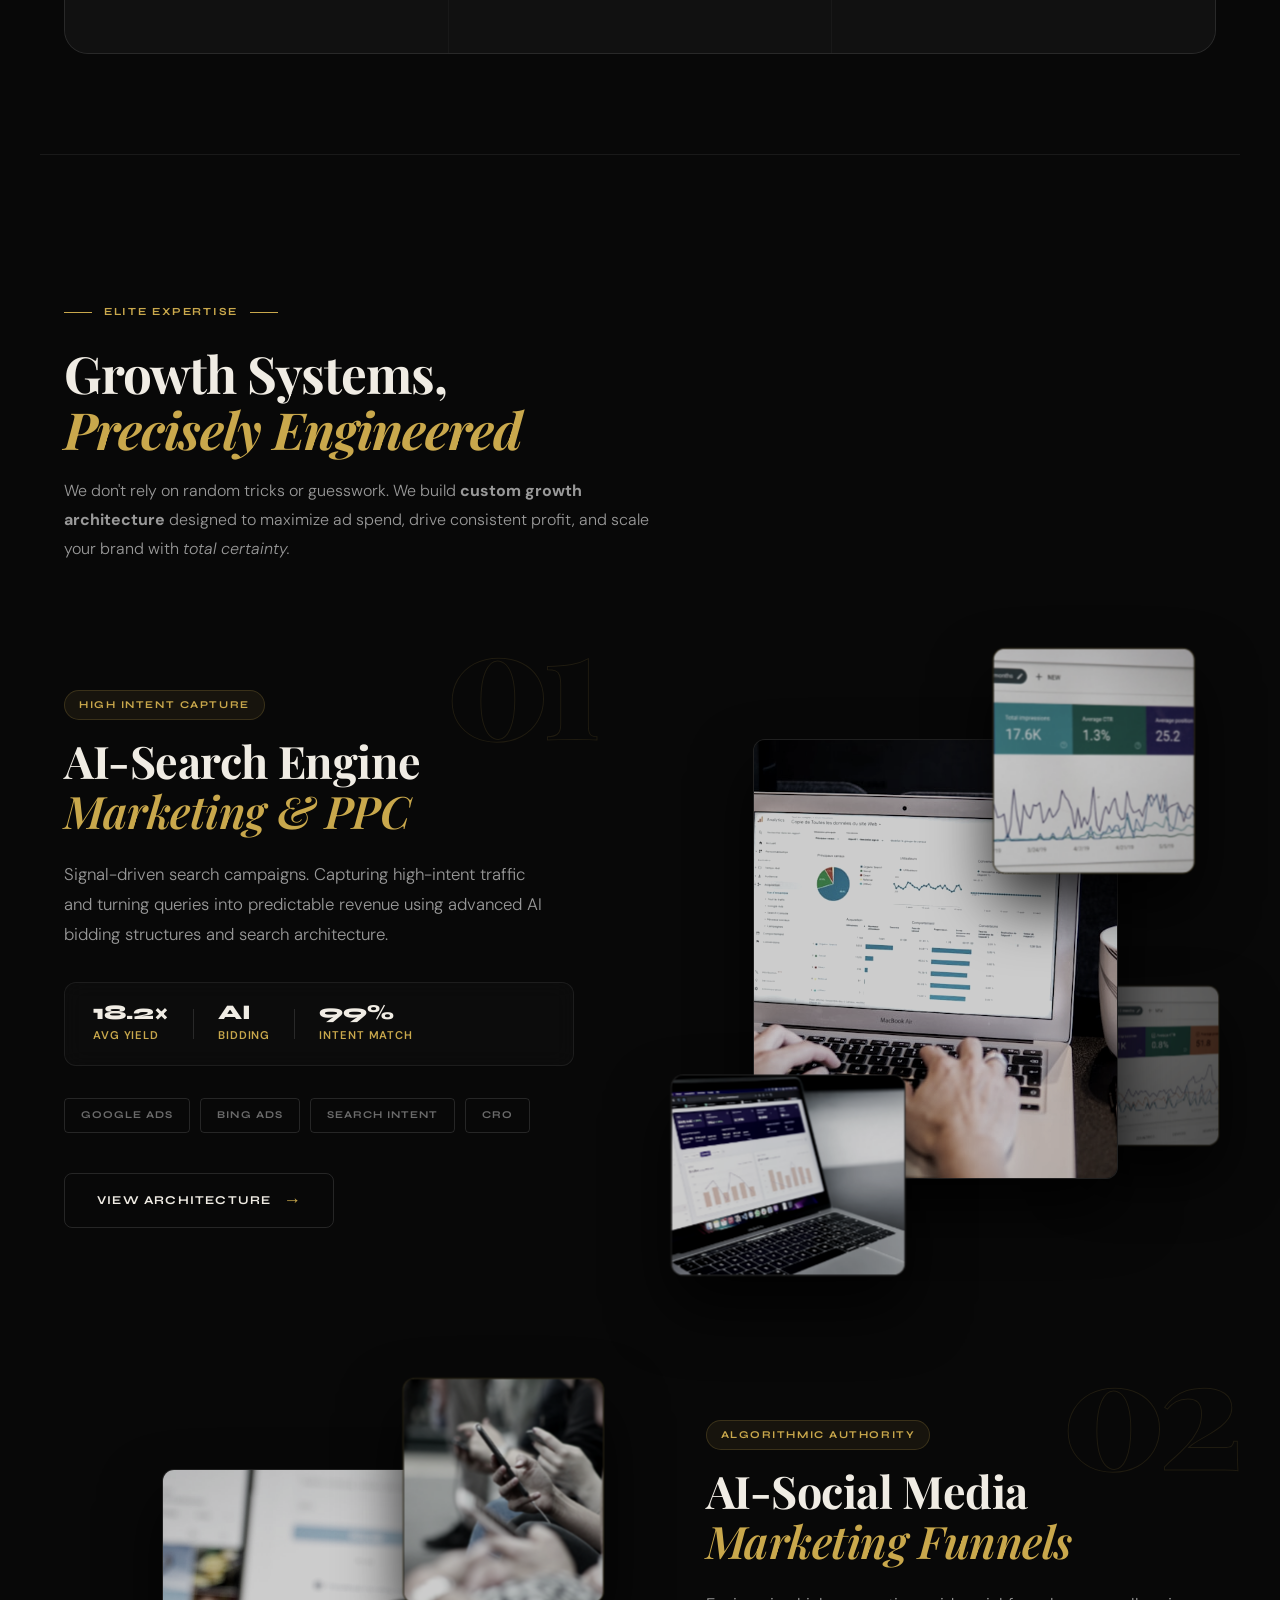
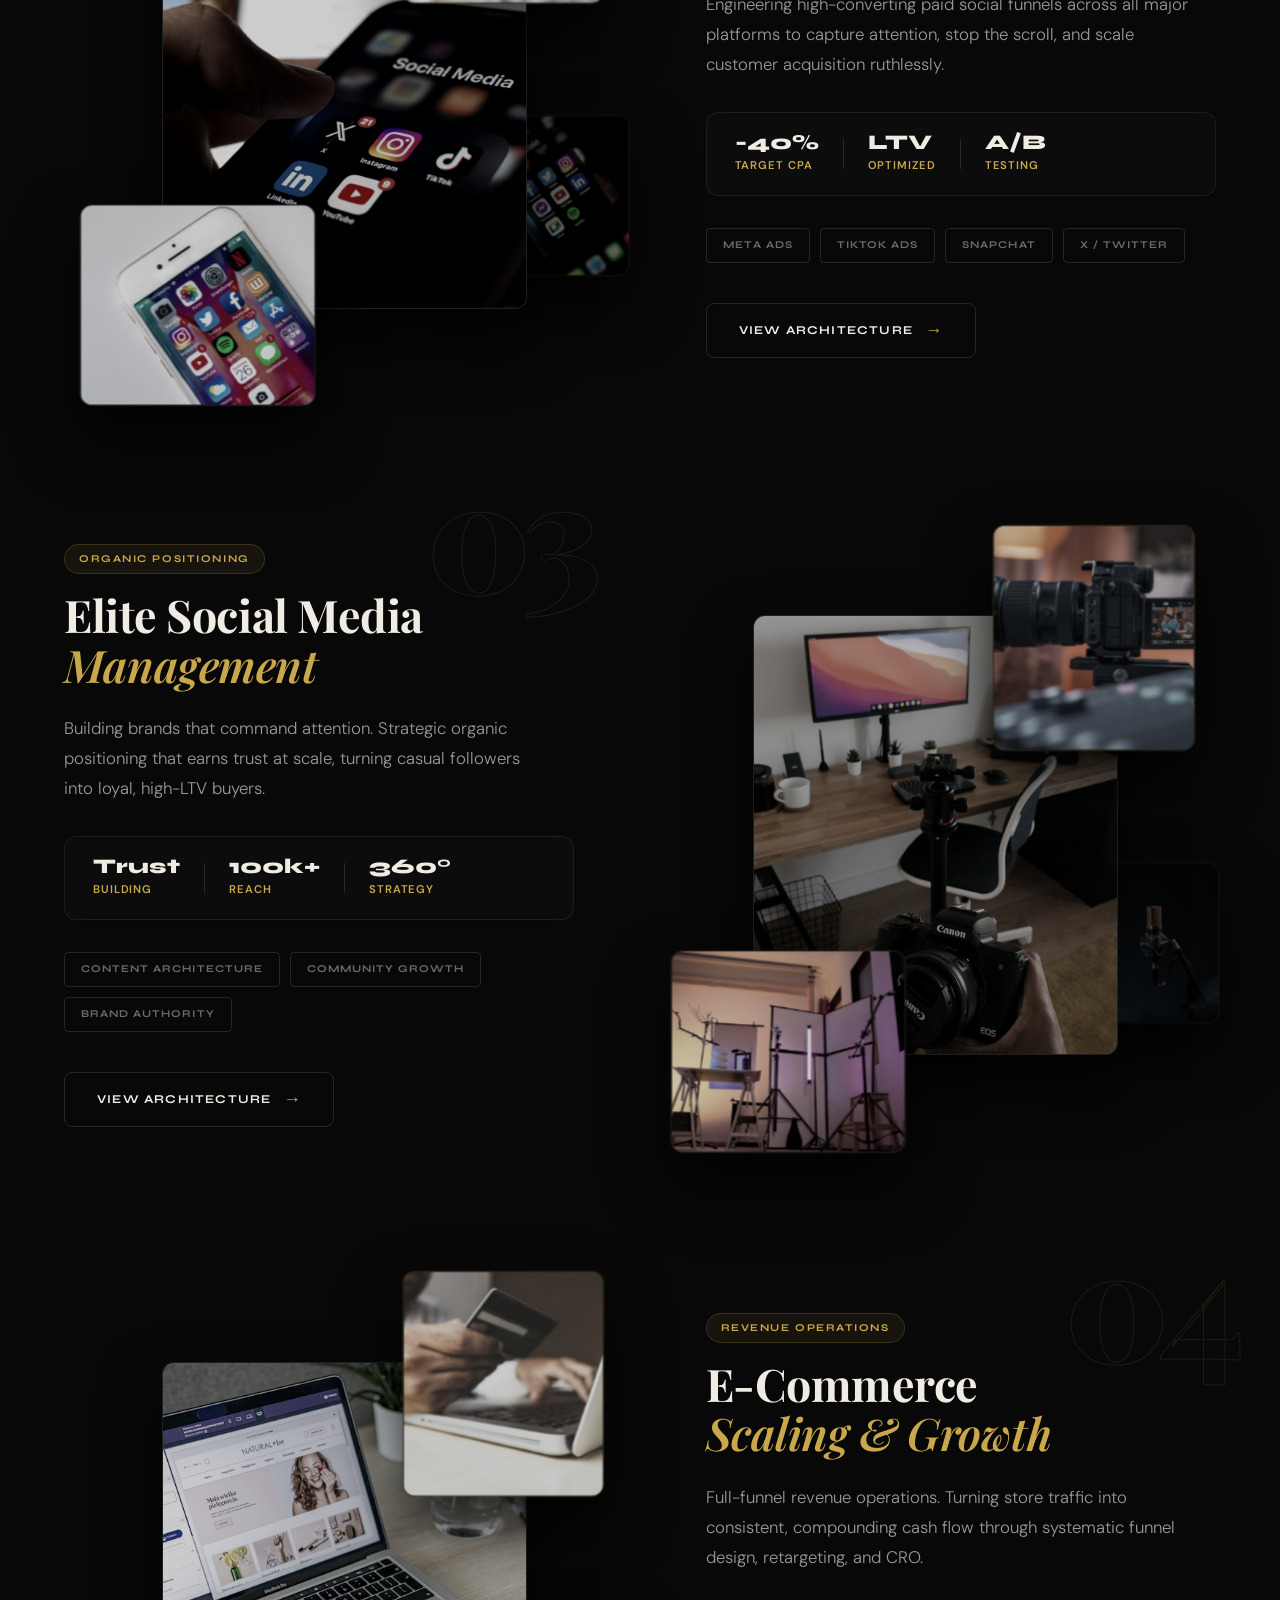
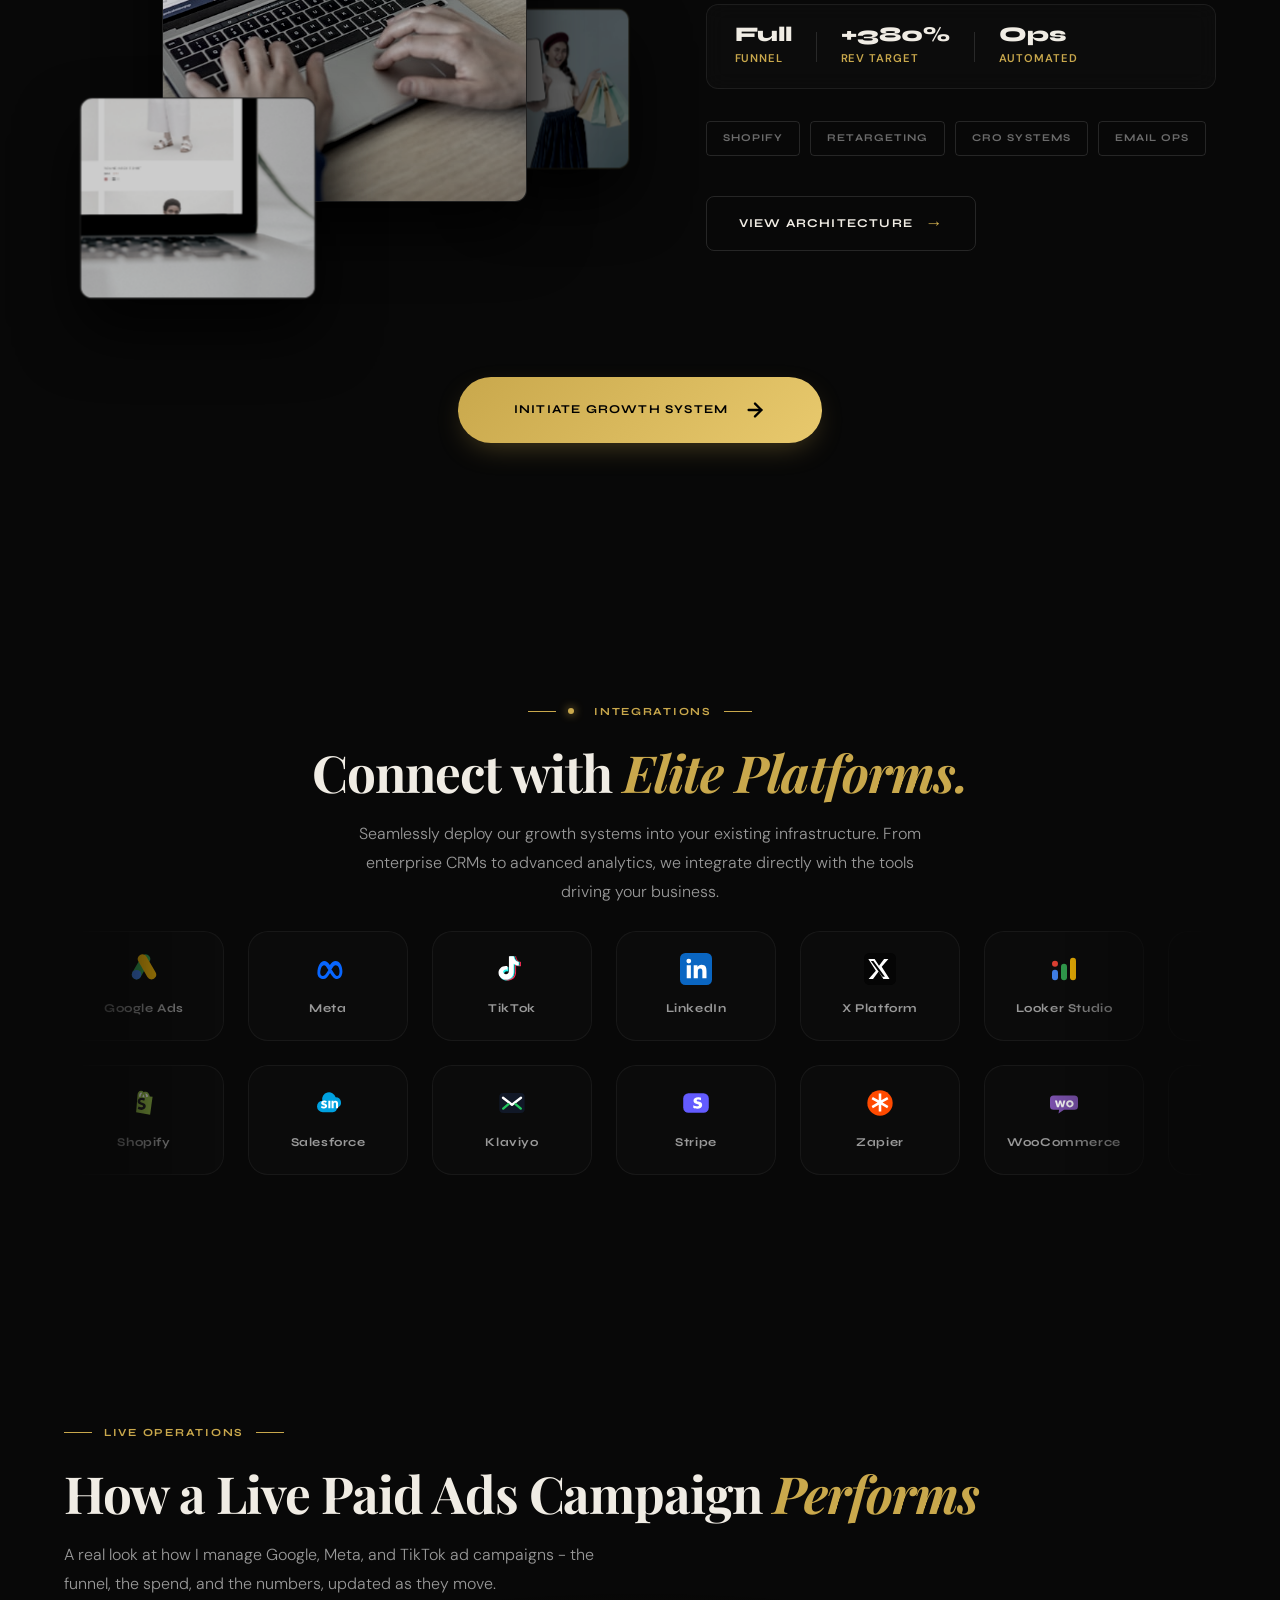
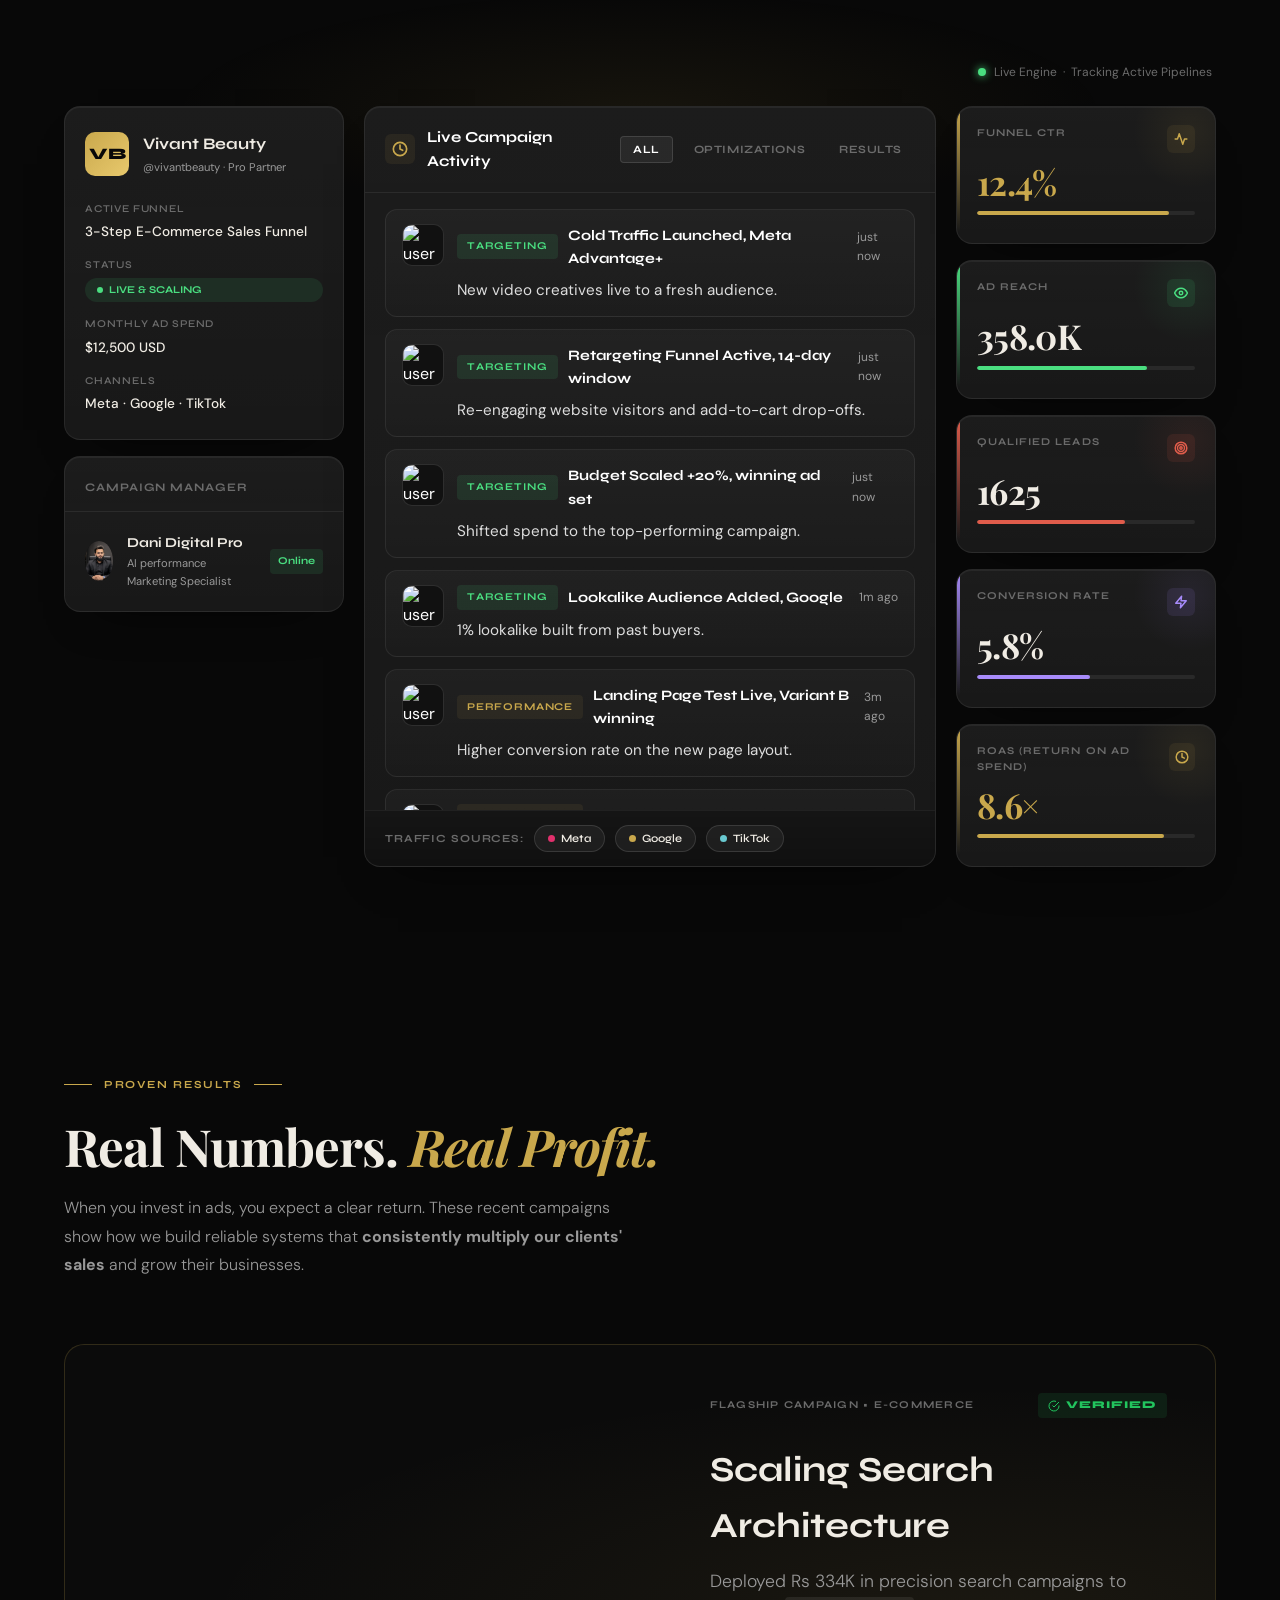
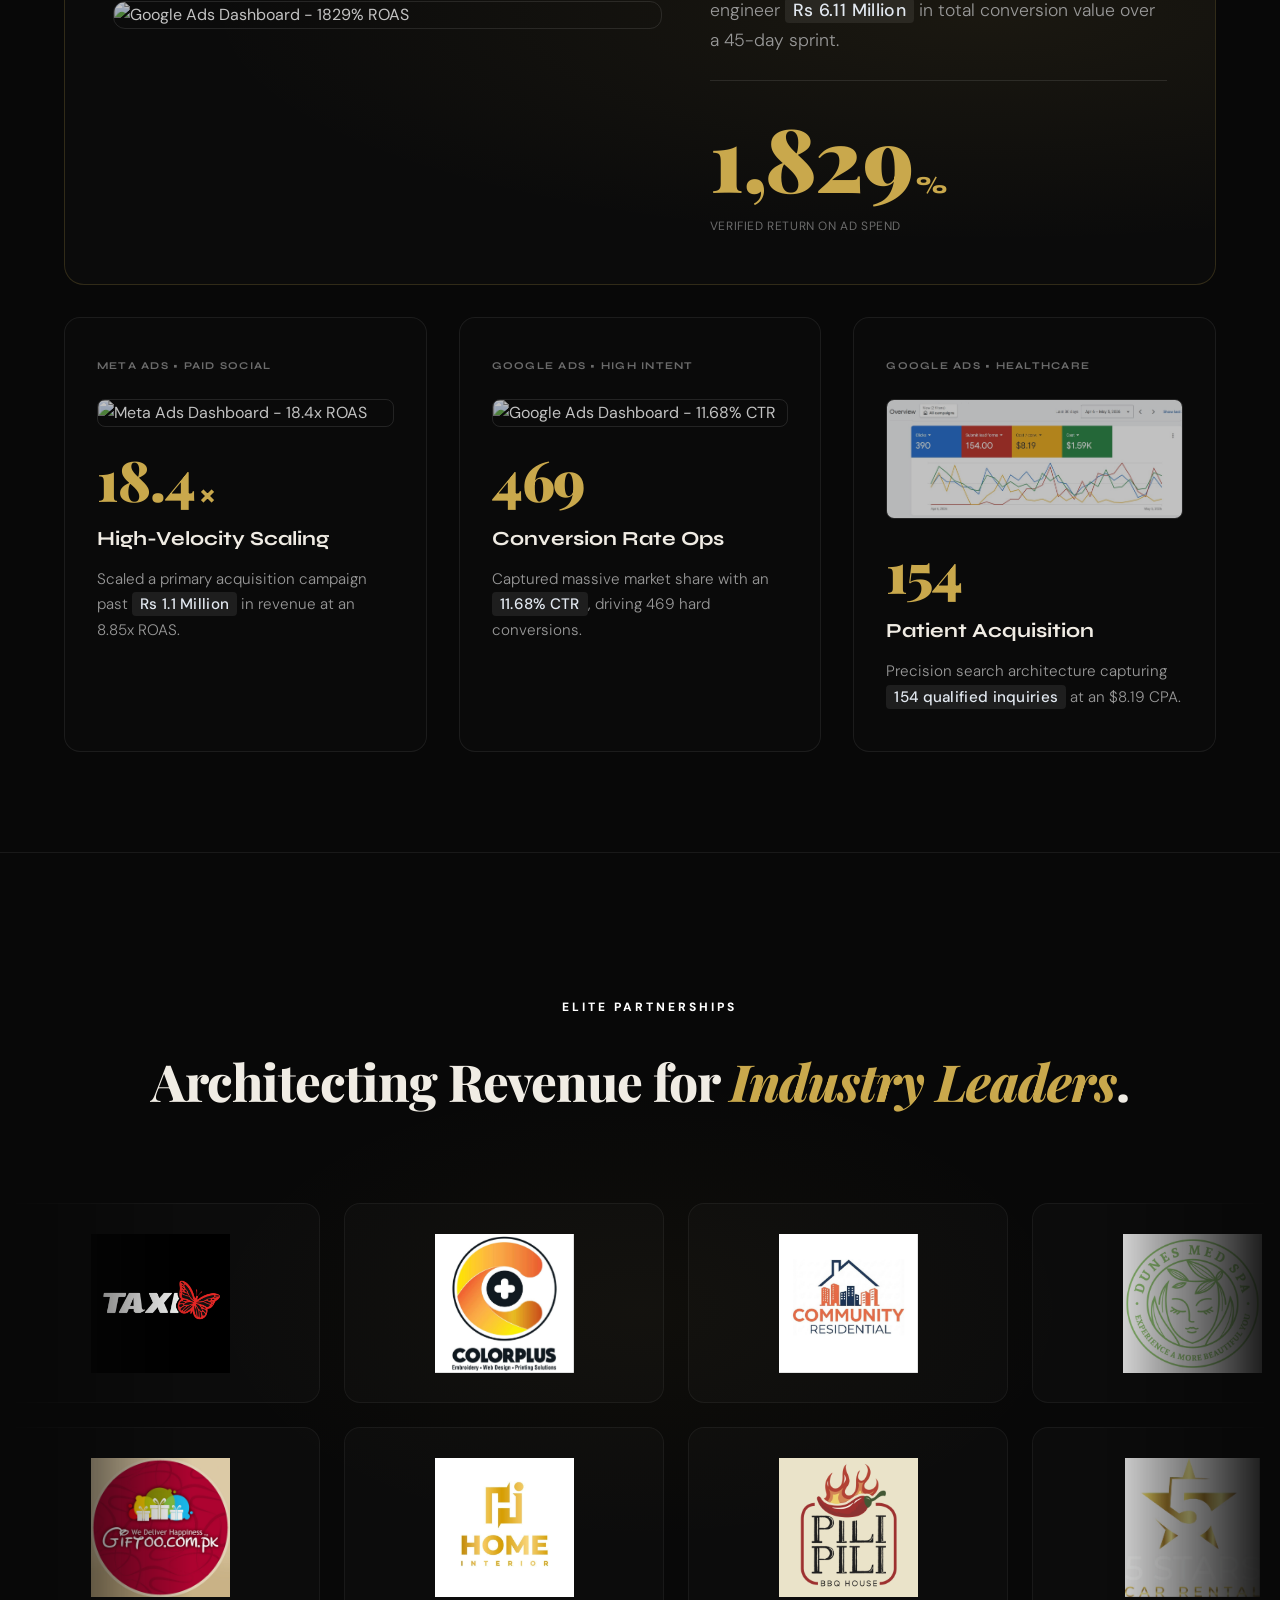
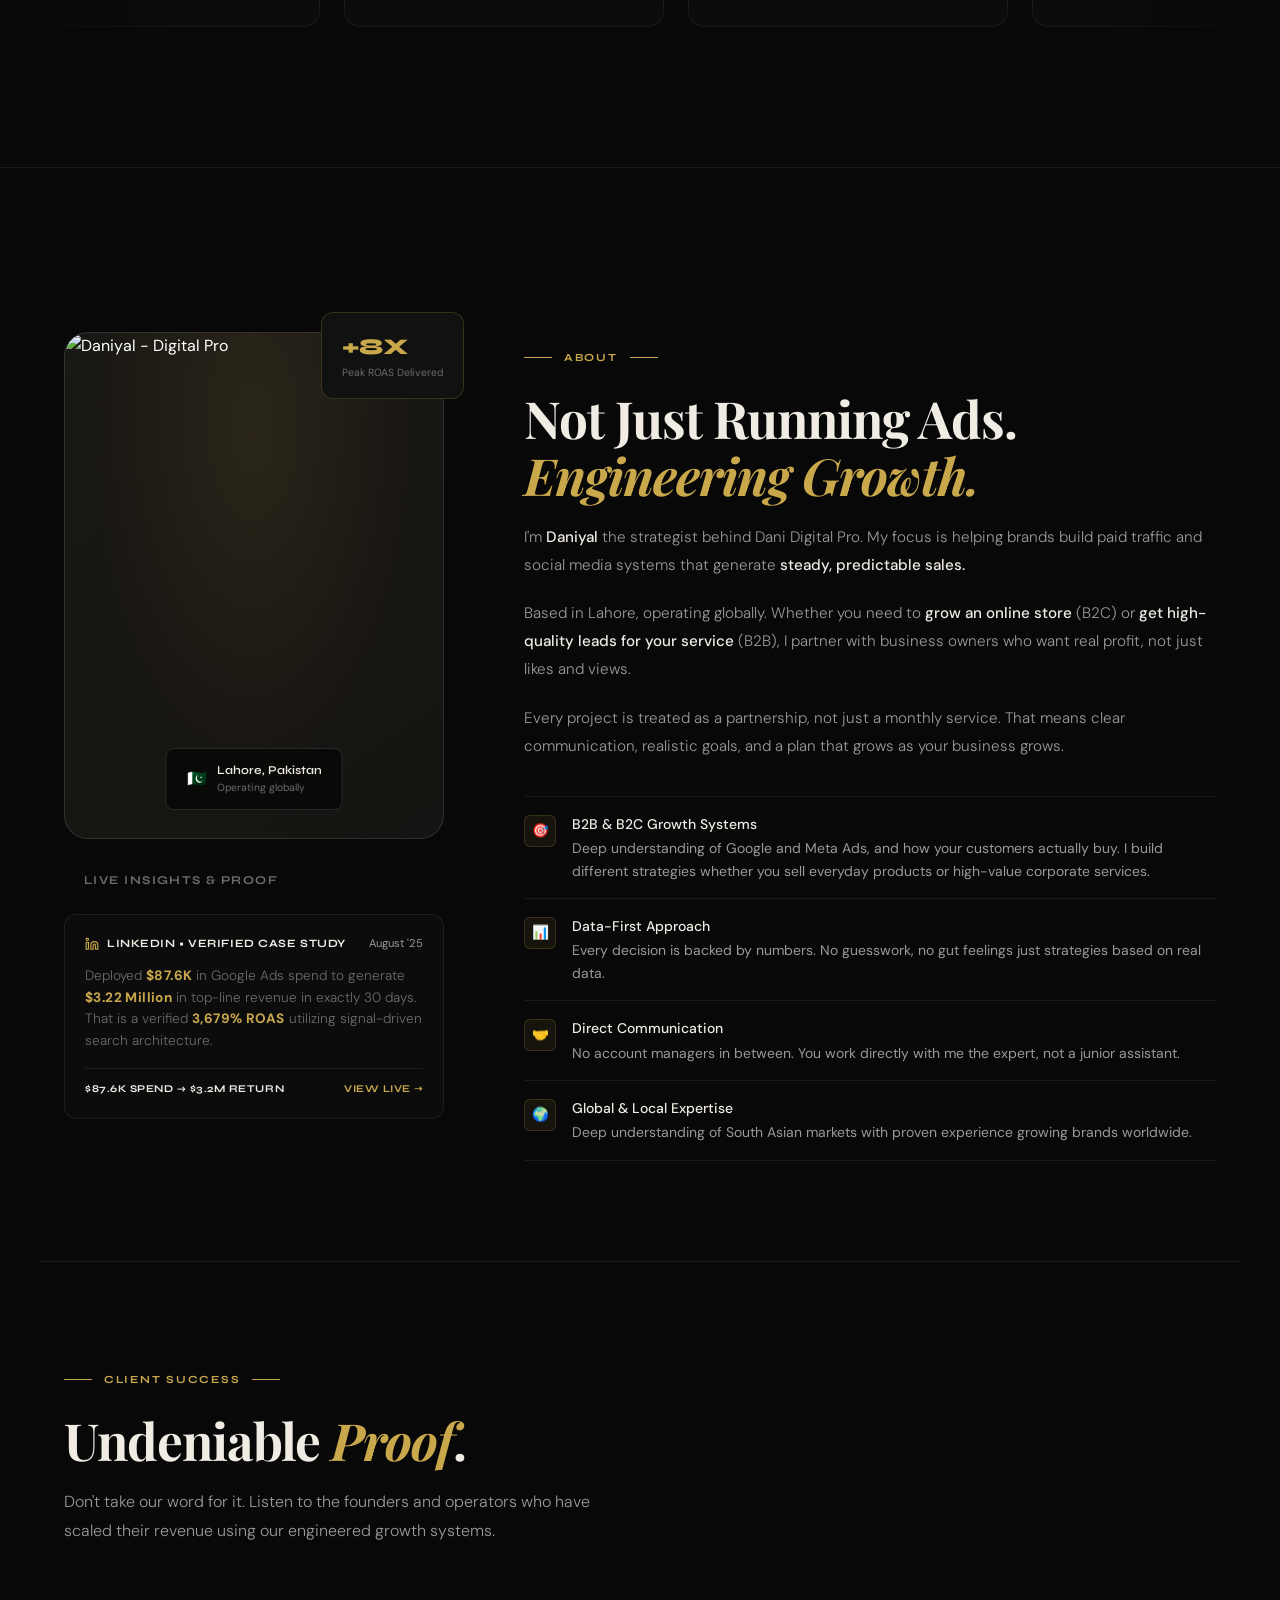
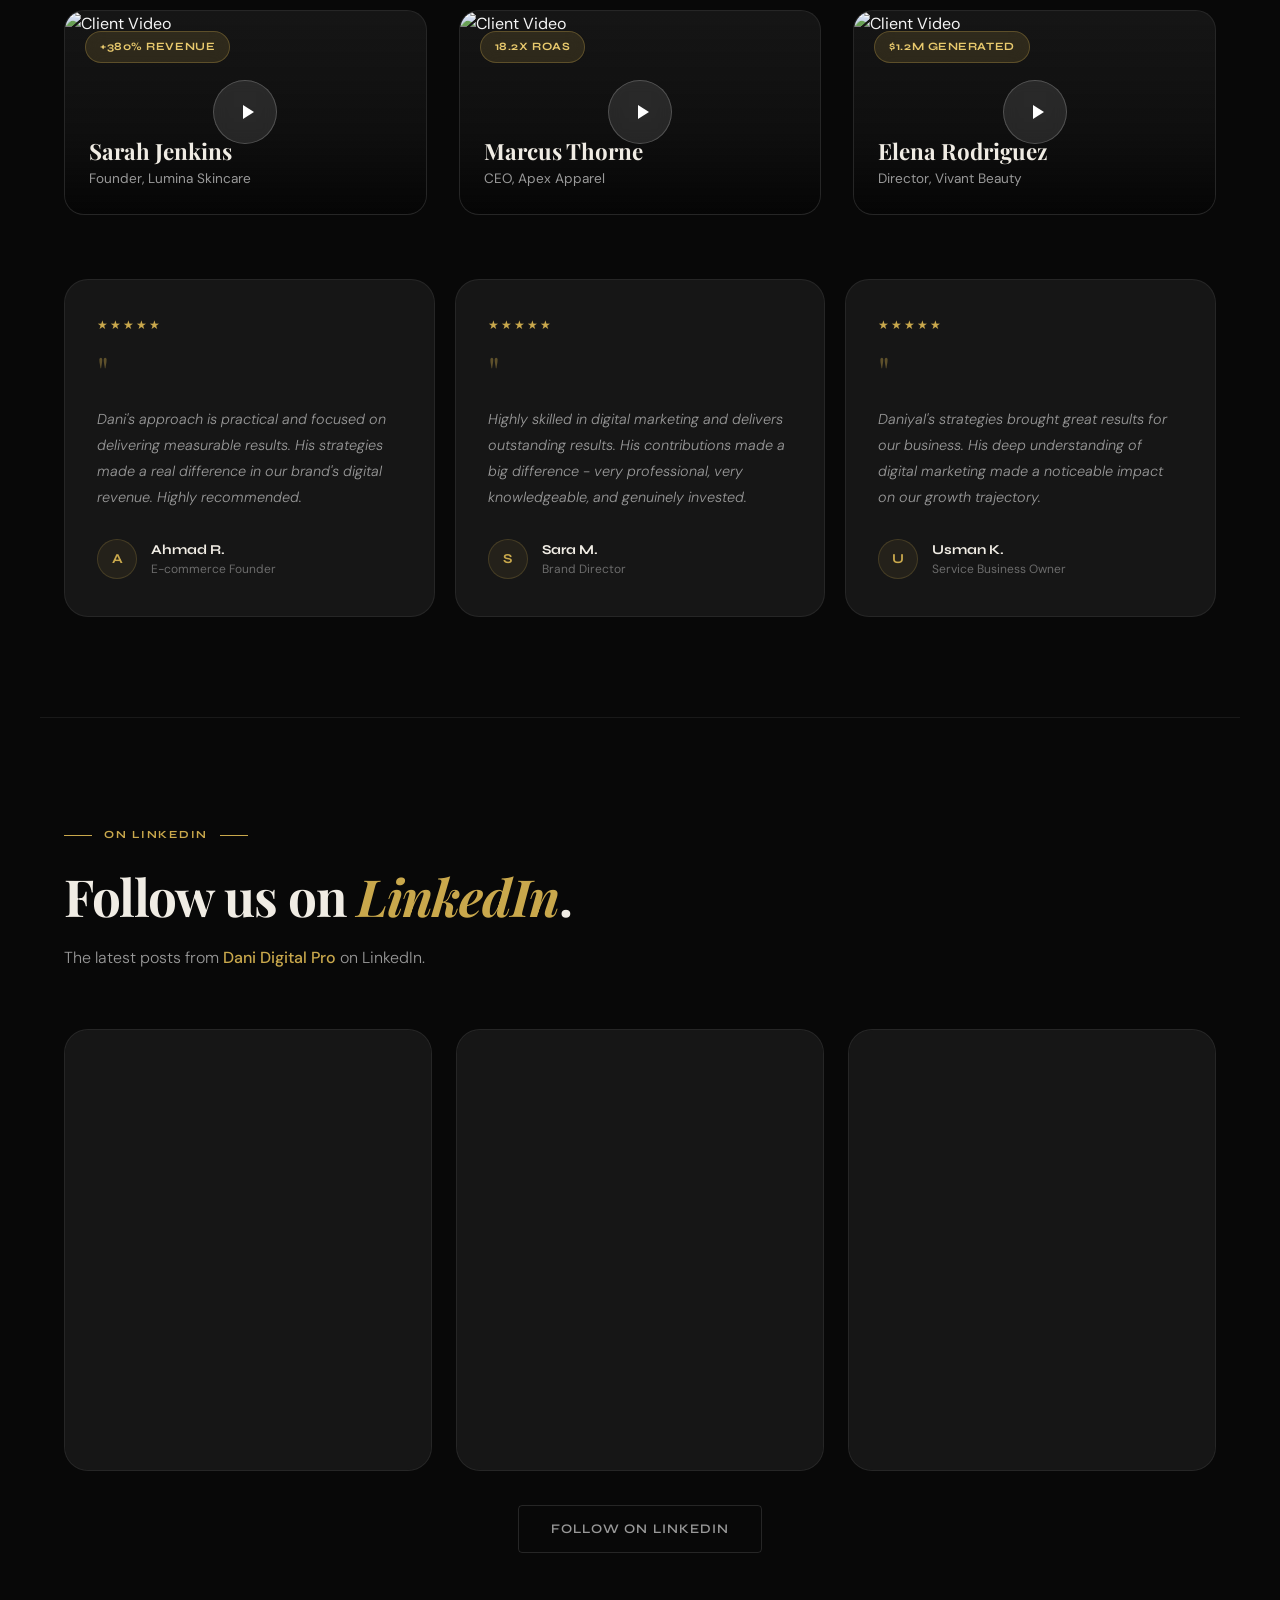
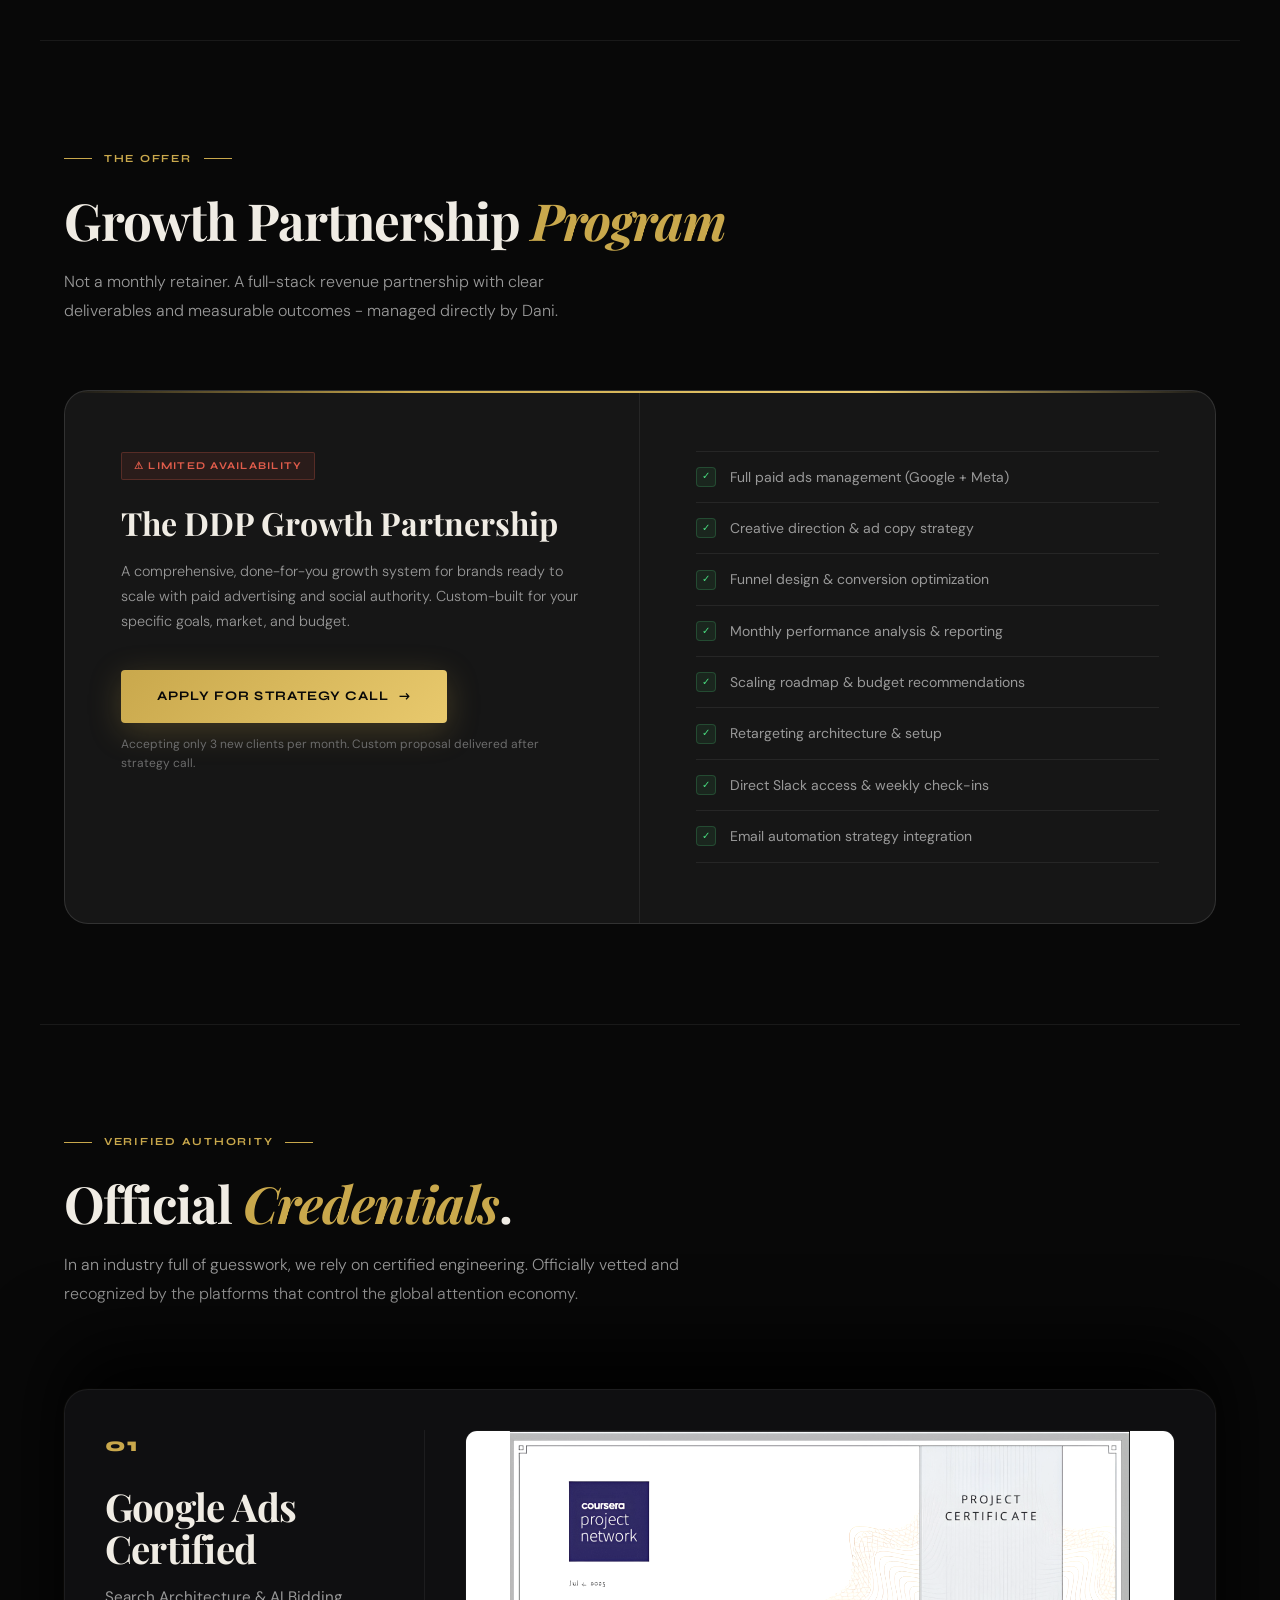
==== commit b2fd152d: "Wire up the three real LinkedIn post embeds (compact view) Replace the placeholder post (used x3) wi" ====
--- a/index.html
+++ b/index.html
@@ -1989,13 +1989,13 @@
 
     <ul class="li-grid reveal reveal-delay-3" role="list">
       <li class="li-card">
-        <iframe class="li-embed" src="https://www.linkedin.com/embed/feed/update/urn:li:ugcPost:7482096047645908993?collapsed=1" title="Dani Digital Pro on LinkedIn" loading="lazy" frameborder="0" allowfullscreen></iframe>
+        <iframe class="li-embed" src="https://www.linkedin.com/embed/feed/update/urn:li:ugcPost:7482096047645908993?compact=1" title="Dani Digital Pro on LinkedIn" loading="lazy" frameborder="0" allowfullscreen></iframe>
       </li>
       <li class="li-card">
-        <iframe class="li-embed" src="https://www.linkedin.com/embed/feed/update/urn:li:ugcPost:7482096047645908993?collapsed=1" title="Dani Digital Pro on LinkedIn" loading="lazy" frameborder="0" allowfullscreen></iframe>
+        <iframe class="li-embed" src="https://www.linkedin.com/embed/feed/update/urn:li:ugcPost:7342923963842383872?compact=1" title="Dani Digital Pro on LinkedIn" loading="lazy" frameborder="0" allowfullscreen></iframe>
       </li>
       <li class="li-card">
-        <iframe class="li-embed" src="https://www.linkedin.com/embed/feed/update/urn:li:ugcPost:7482096047645908993?collapsed=1" title="Dani Digital Pro on LinkedIn" loading="lazy" frameborder="0" allowfullscreen></iframe>
+        <iframe class="li-embed" src="https://www.linkedin.com/embed/feed/update/urn:li:ugcPost:7414774807831048193?compact=1" title="Dani Digital Pro on LinkedIn" loading="lazy" frameborder="0" allowfullscreen></iframe>
       </li>
     </ul>
 
--- a/css/style.css
+++ b/css/style.css
@@ -5977,7 +5977,7 @@
 .li-embed {
   display: block;
   width: 100%;
-  height: 640px;
+  height: 440px;
   border: 0;
   border-radius: var(--r2);
   background: var(--surface);
@@ -6004,7 +6004,7 @@
 /* Mobile: single column, near-native embed width */
 @media (max-width: 720px) {
   .li-grid { grid-template-columns: 1fr; max-width: 500px; }
-  .li-embed { height: 700px; }
+  .li-embed { height: 440px; }
 }
 
 @media (prefers-reduced-motion: reduce) {
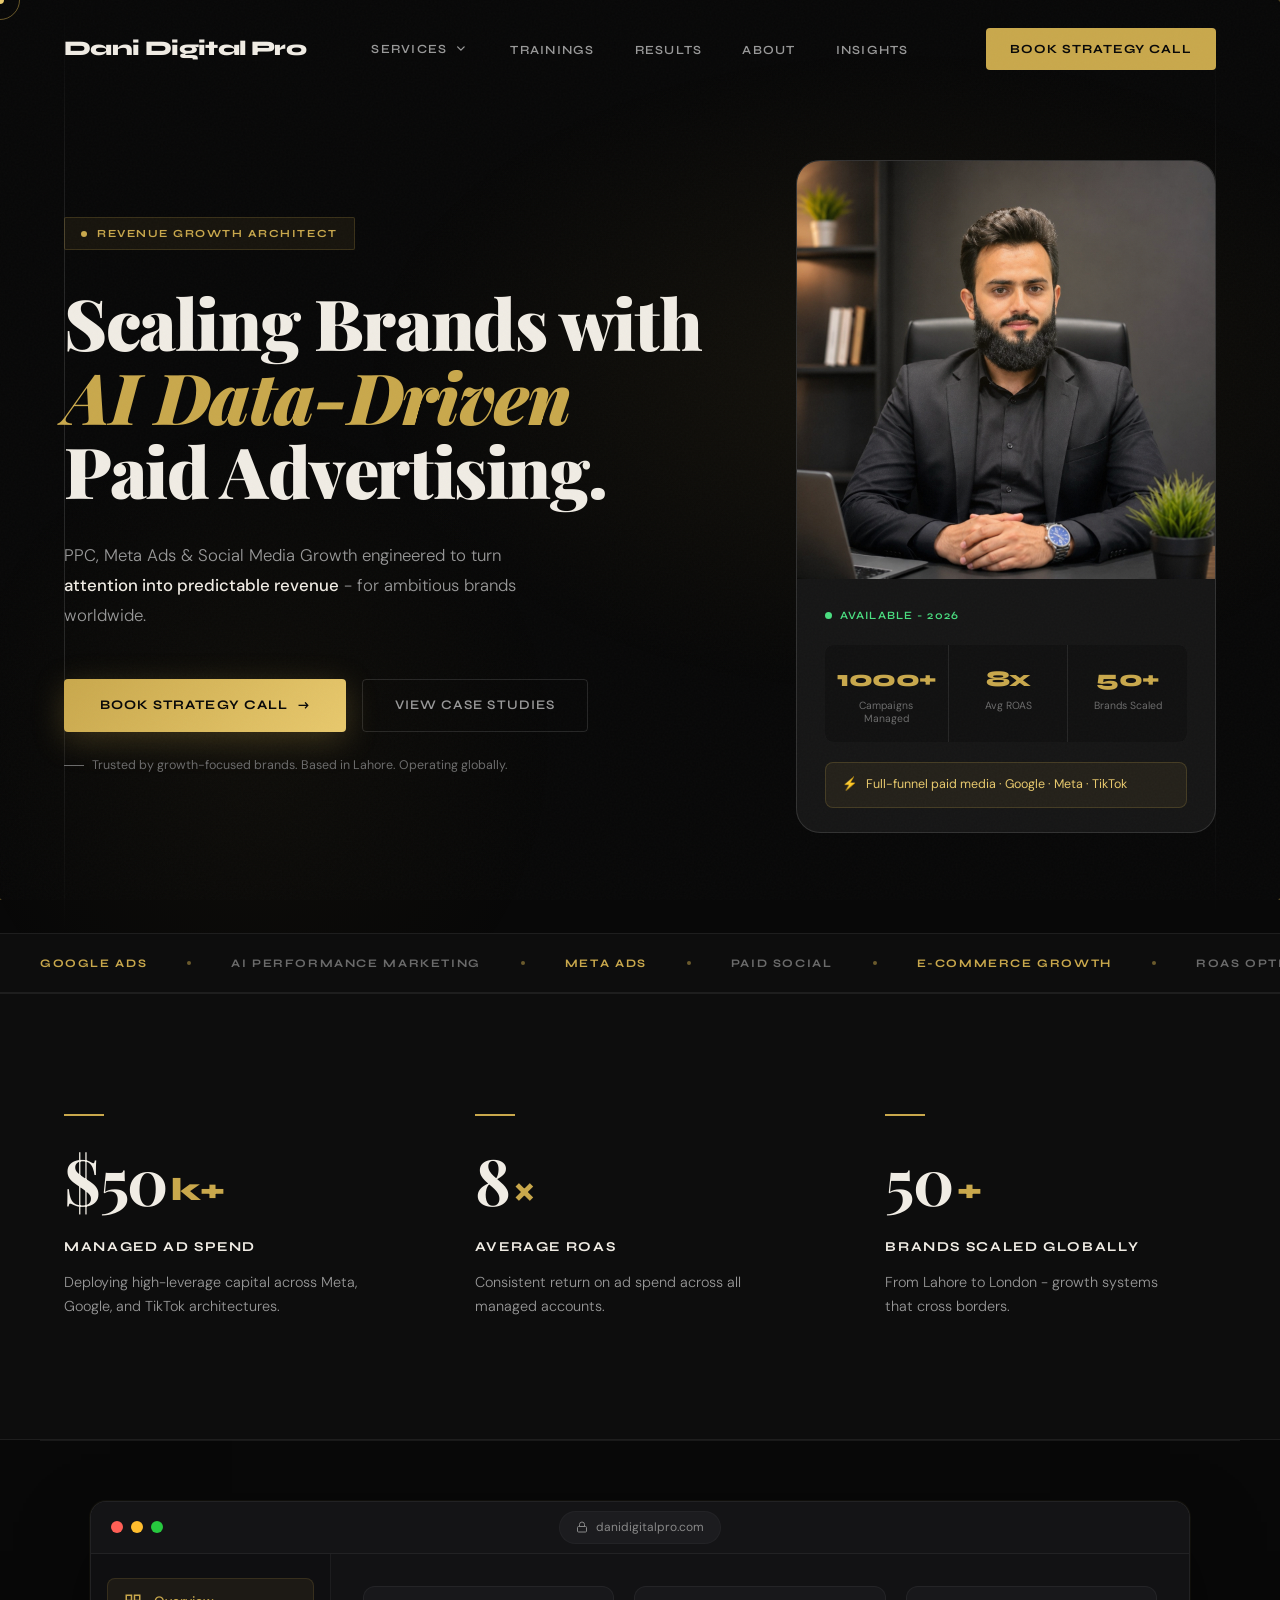
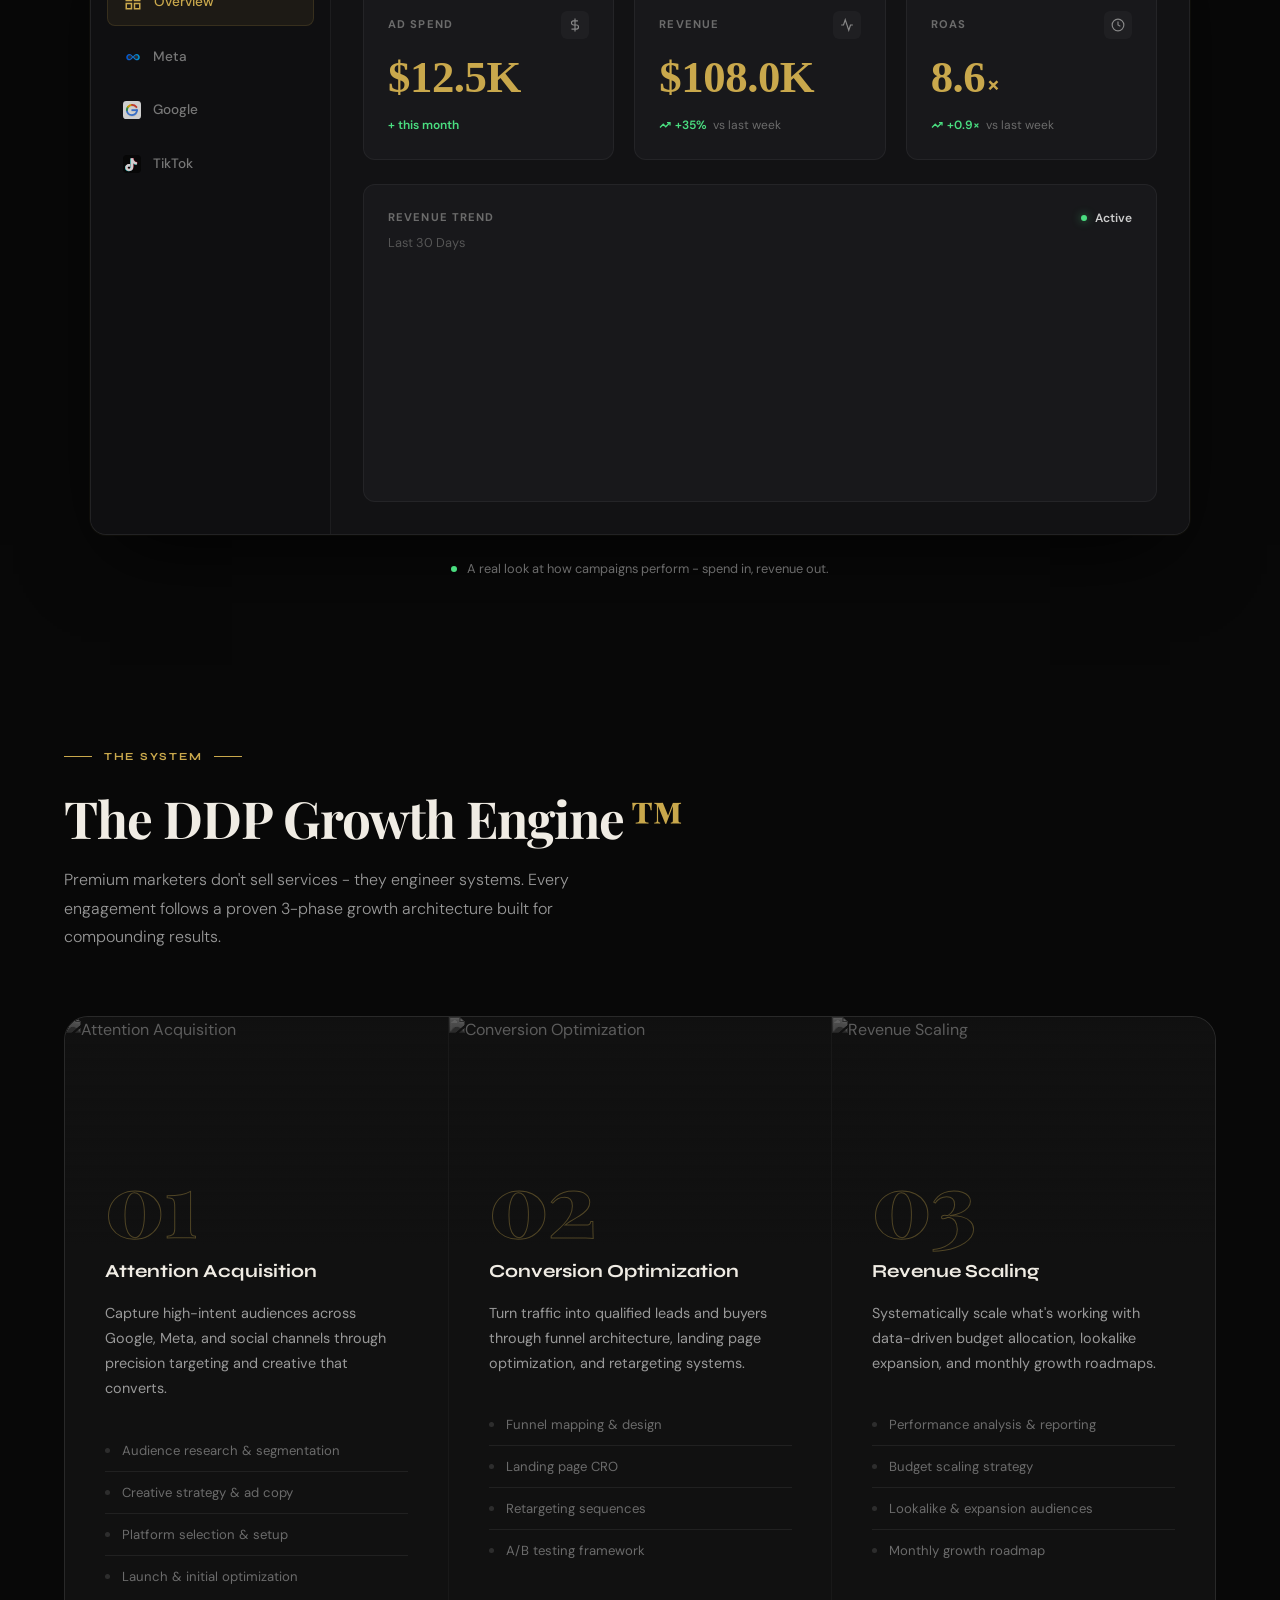
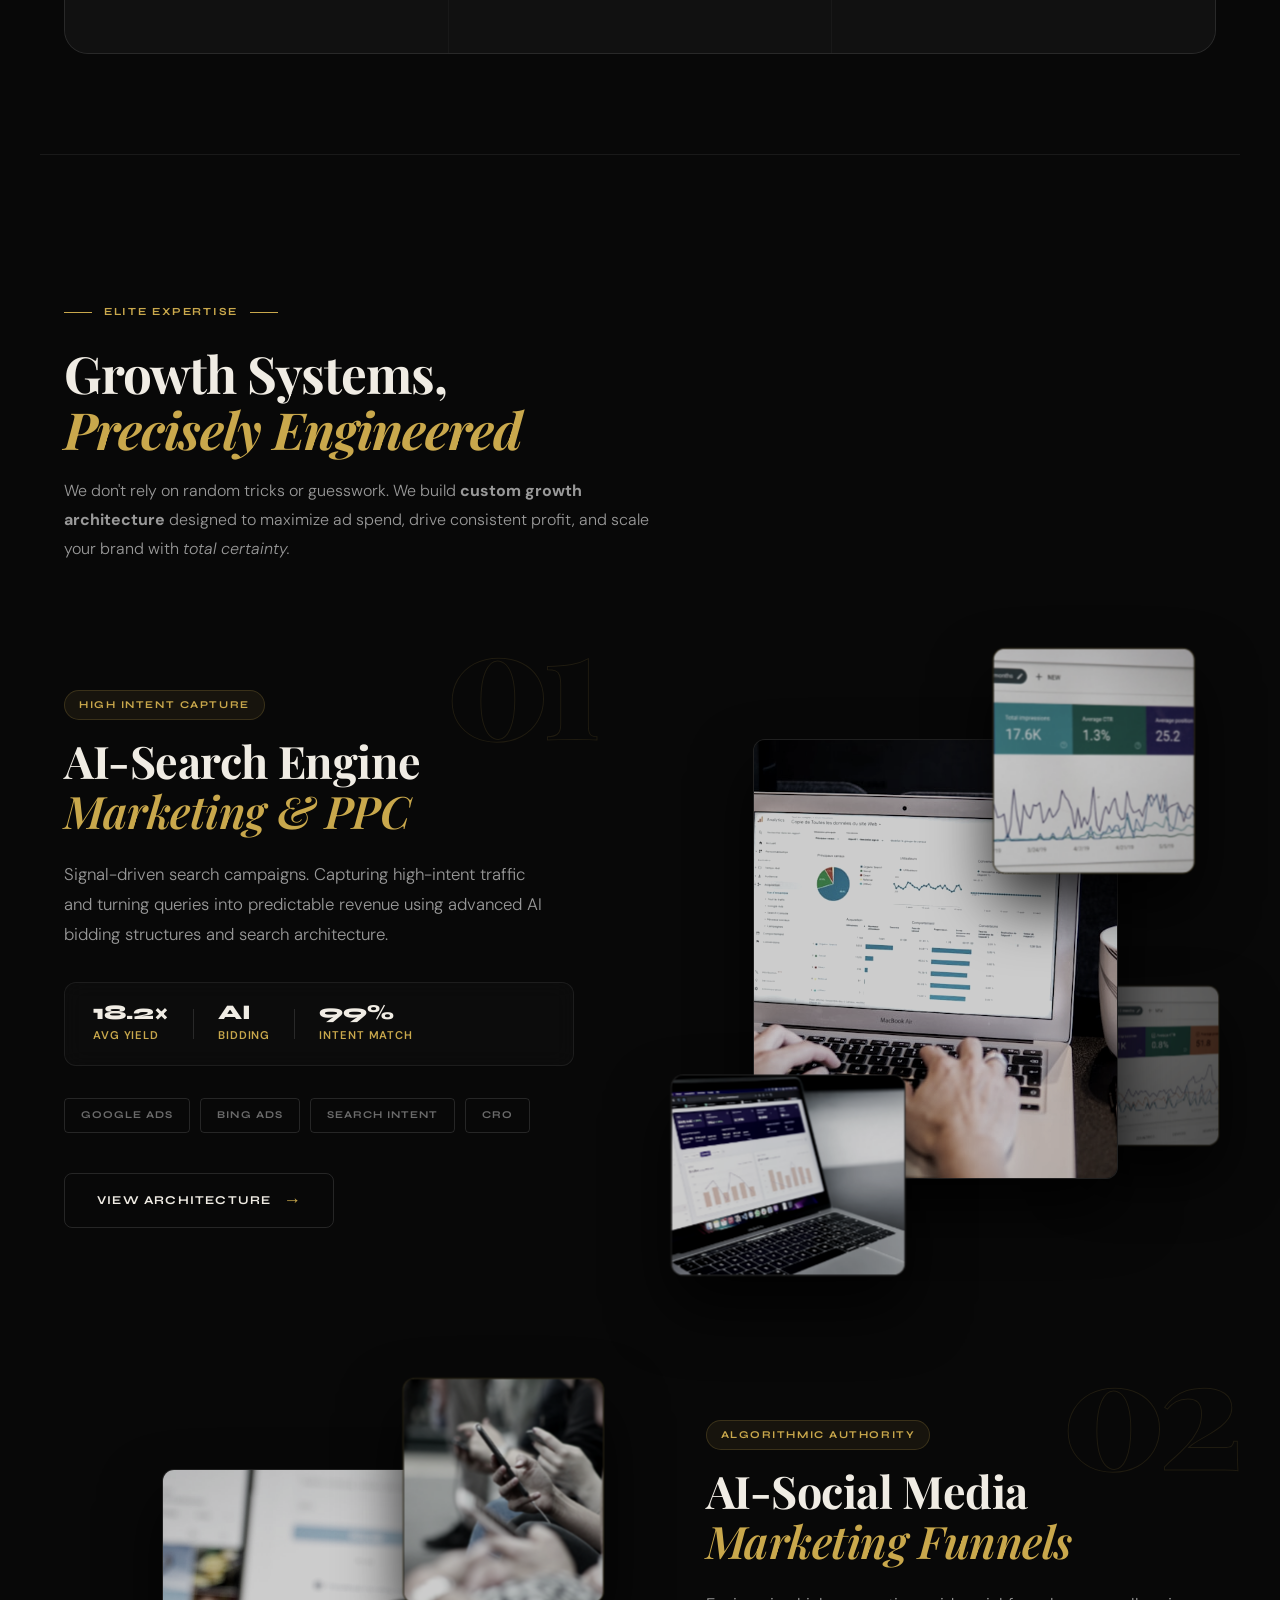
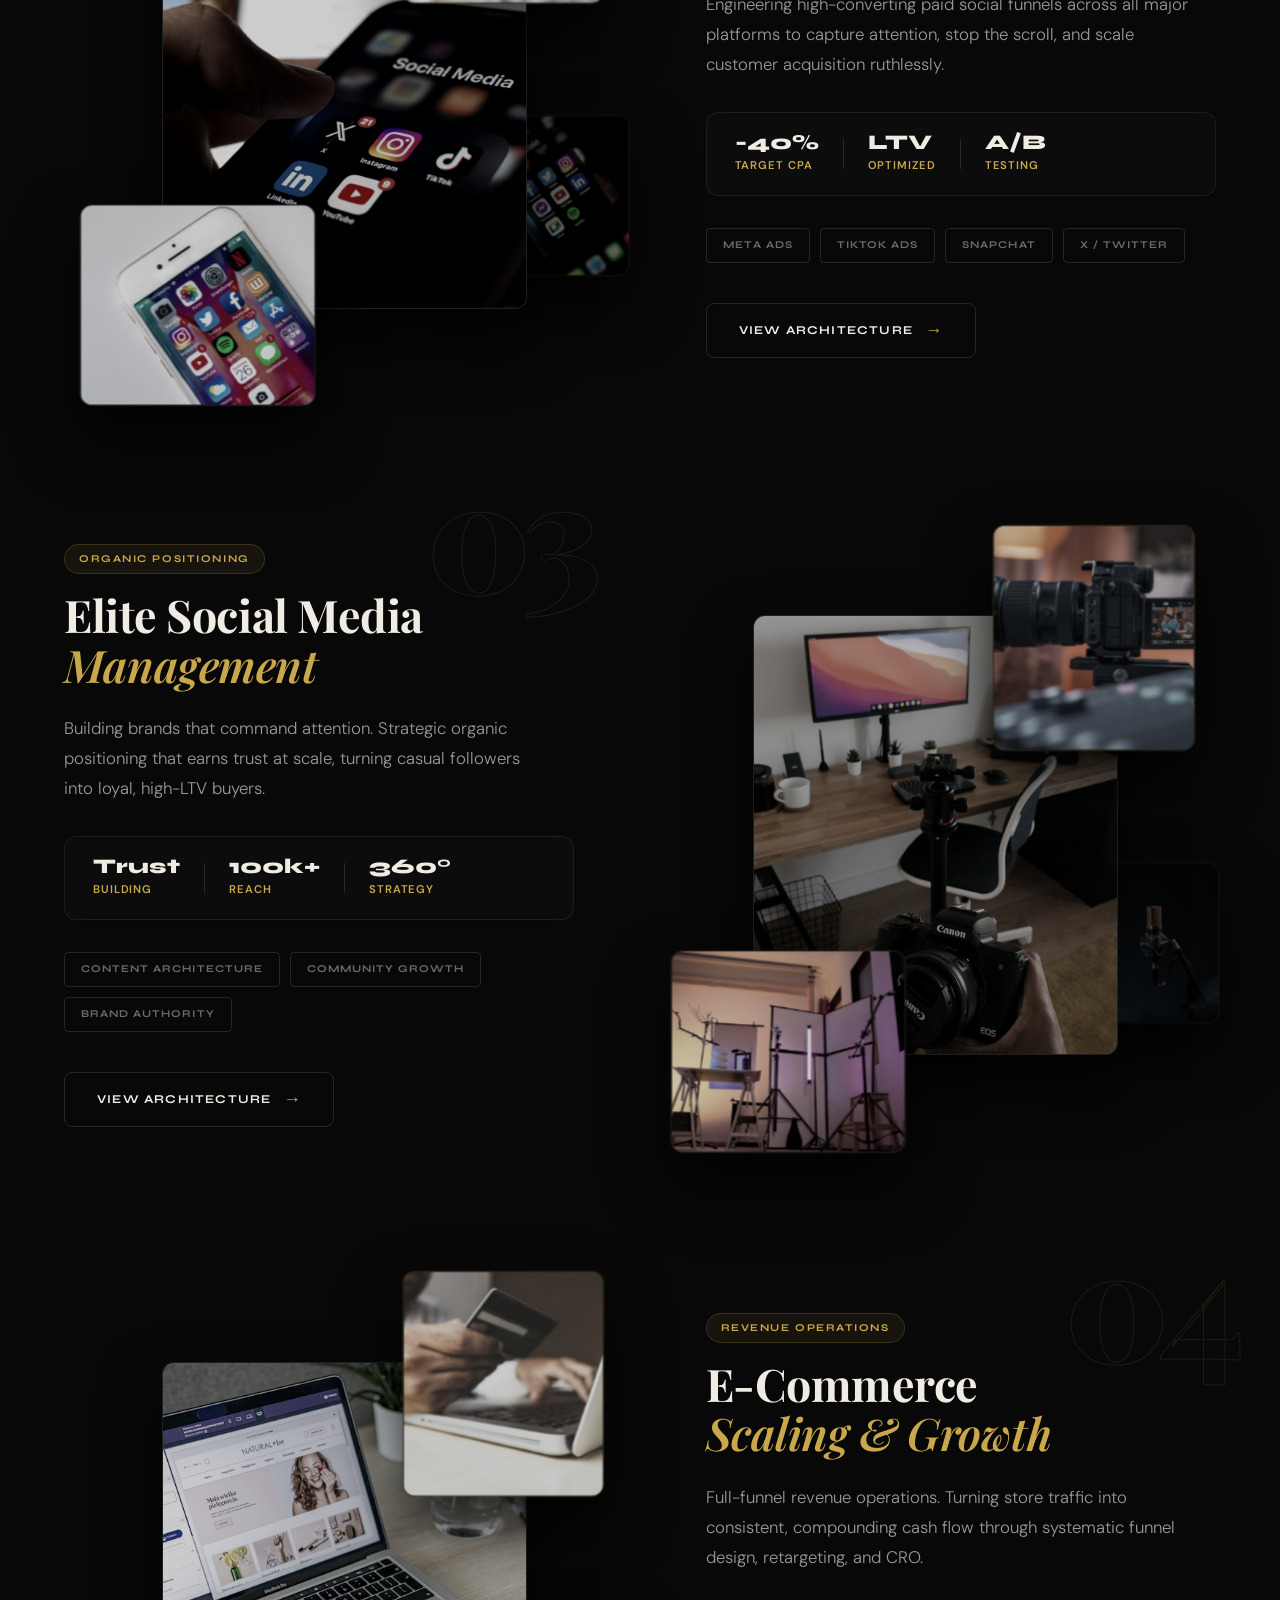
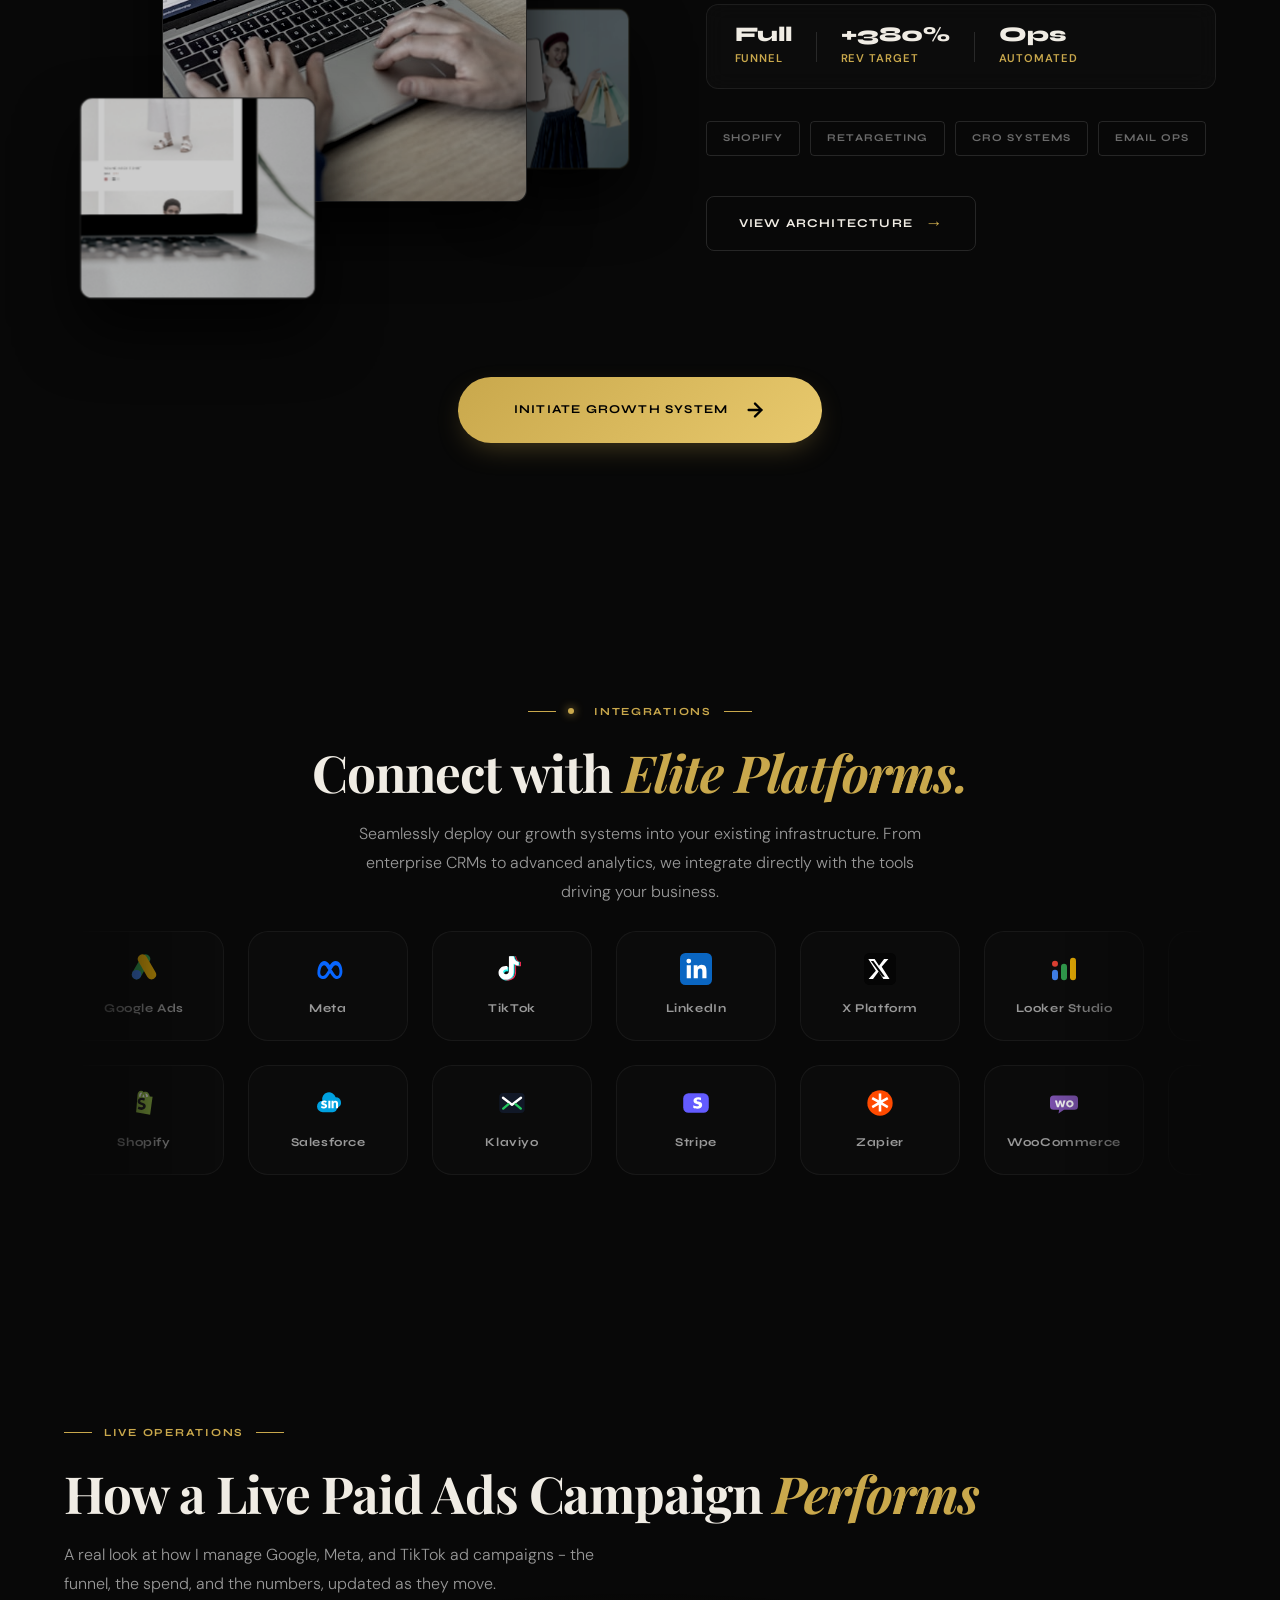
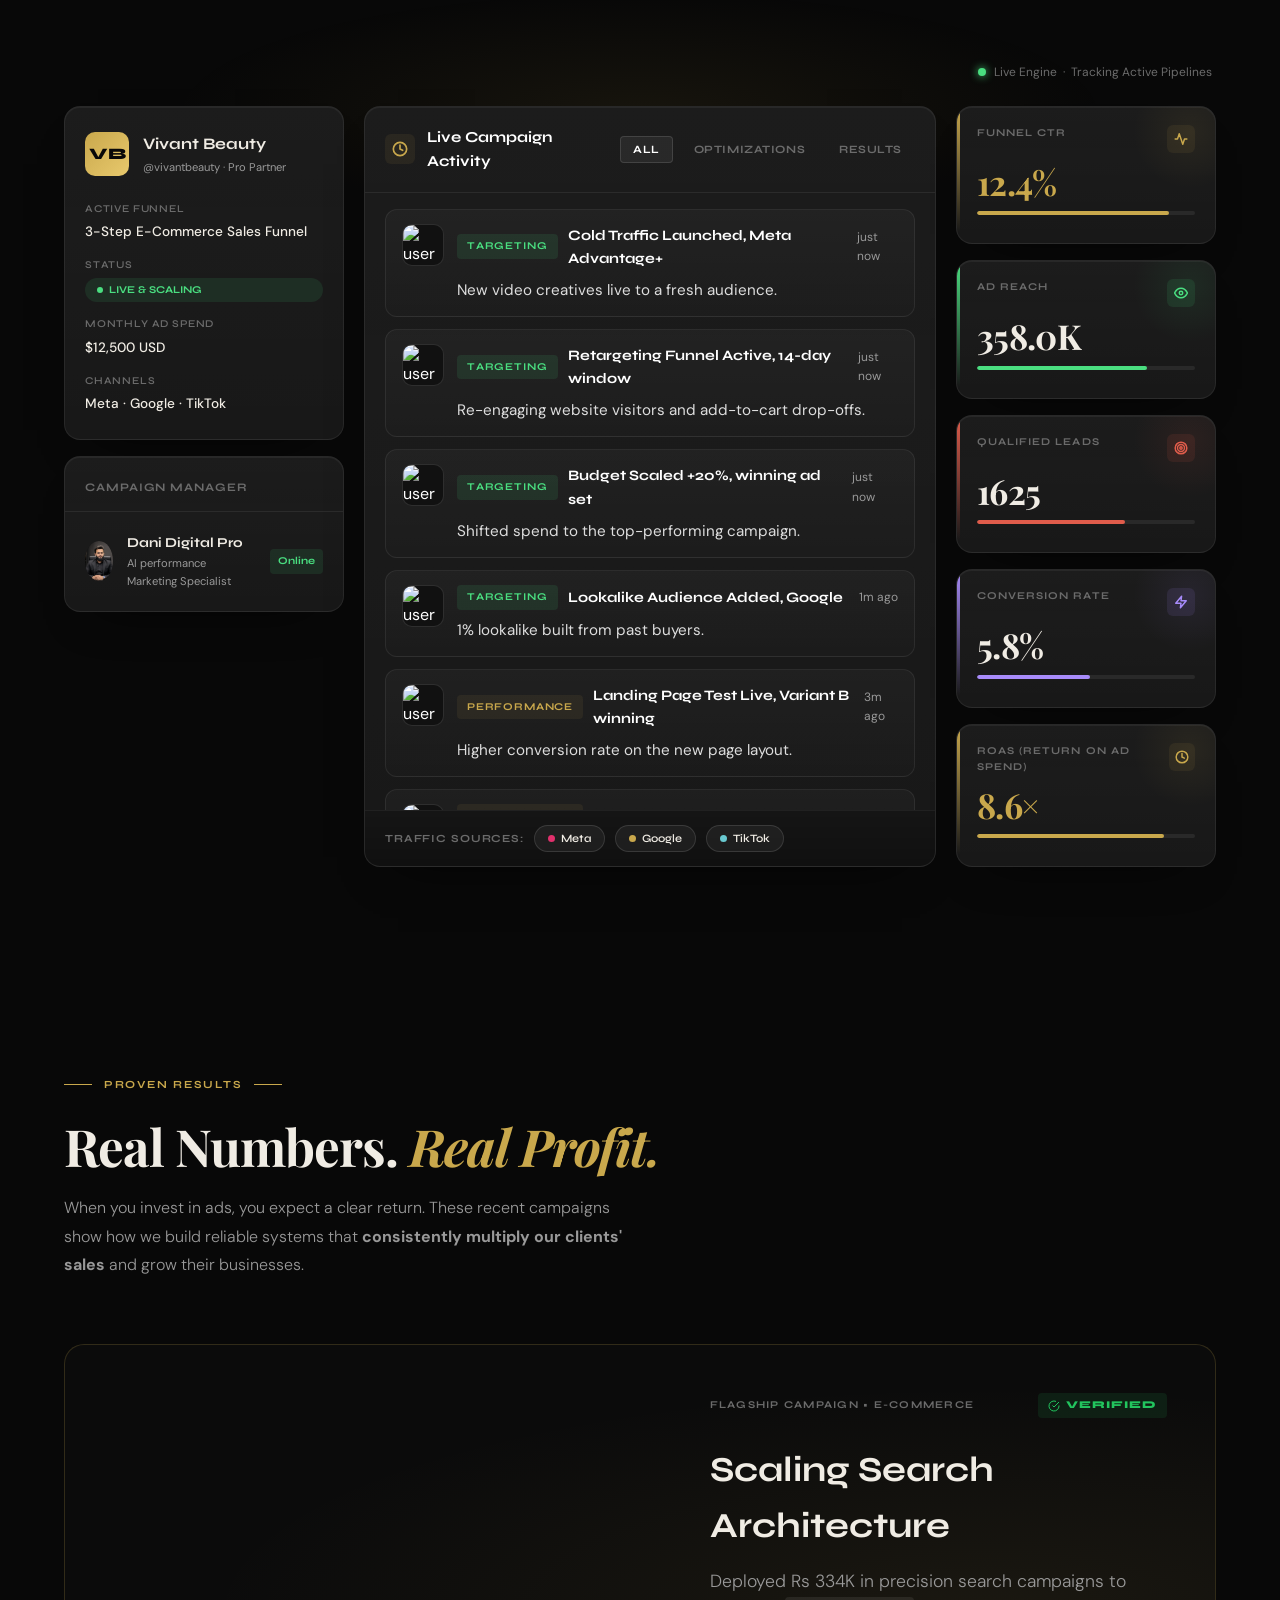
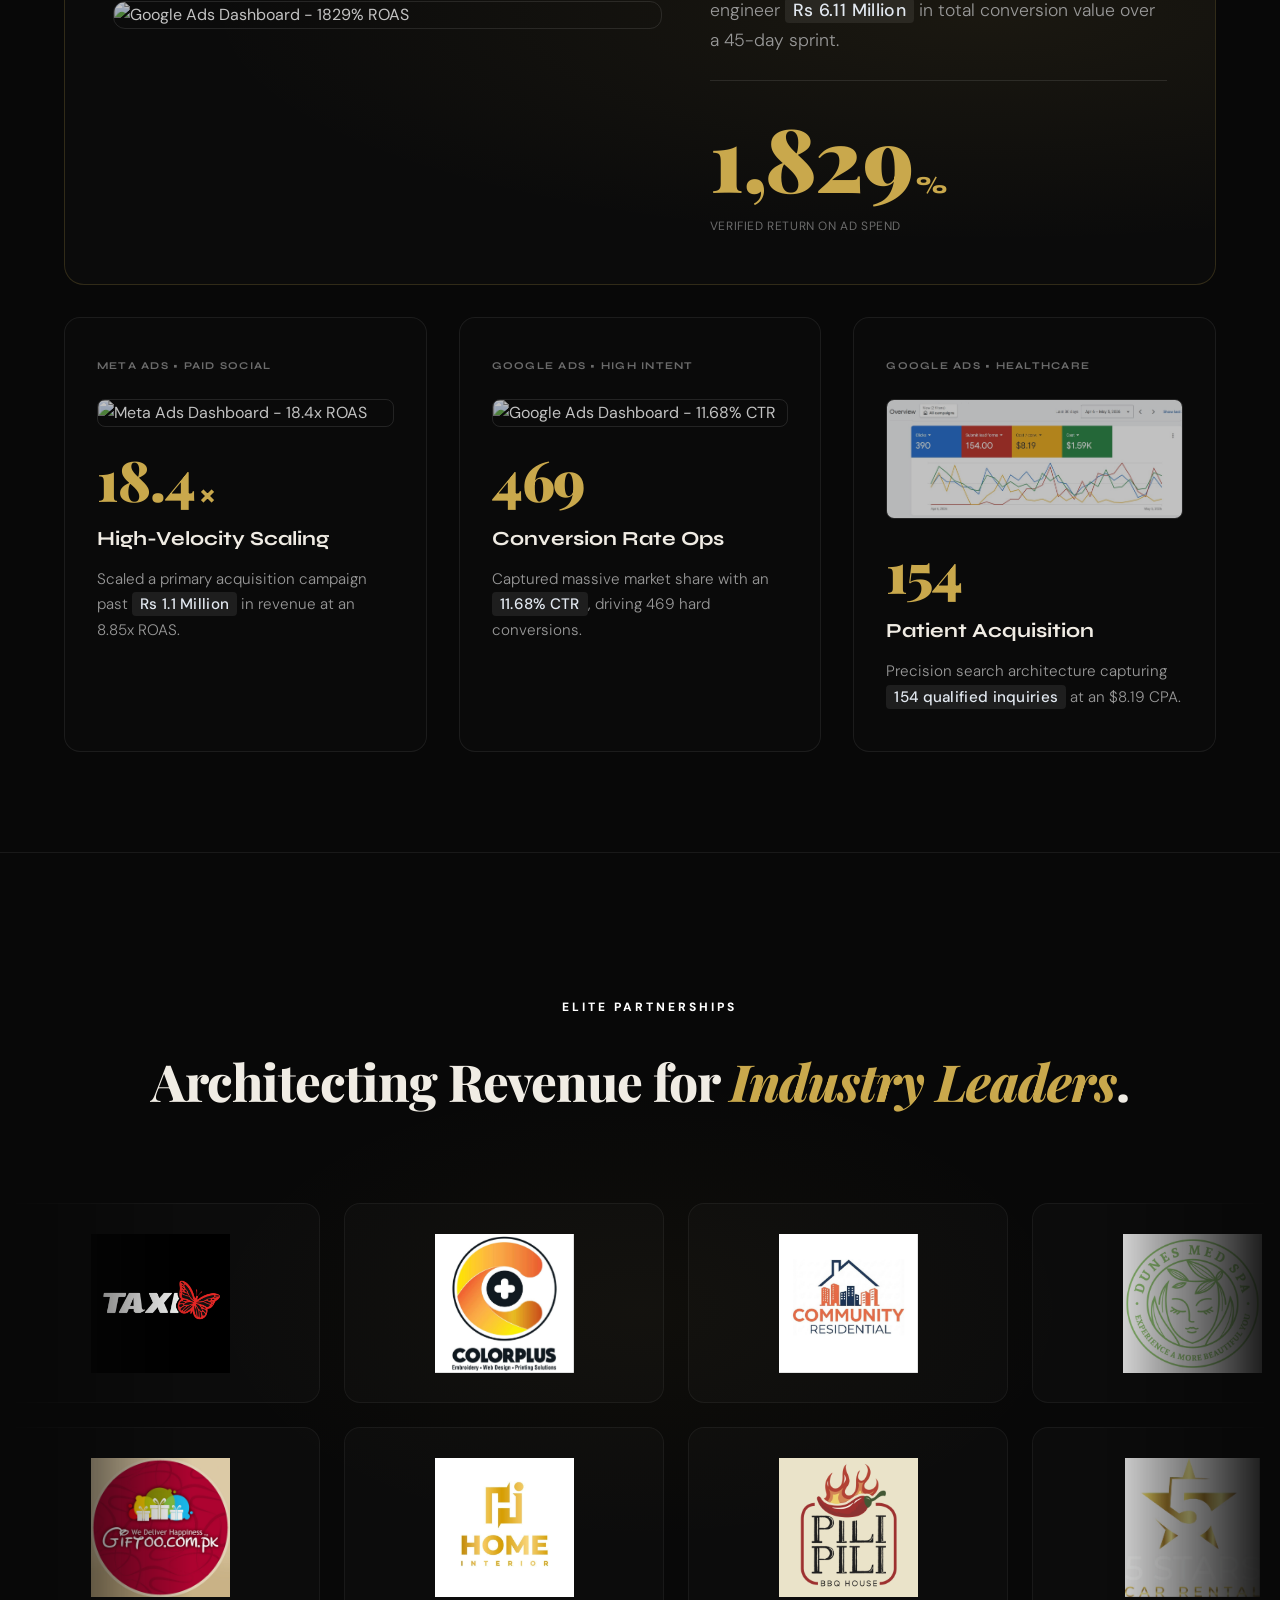
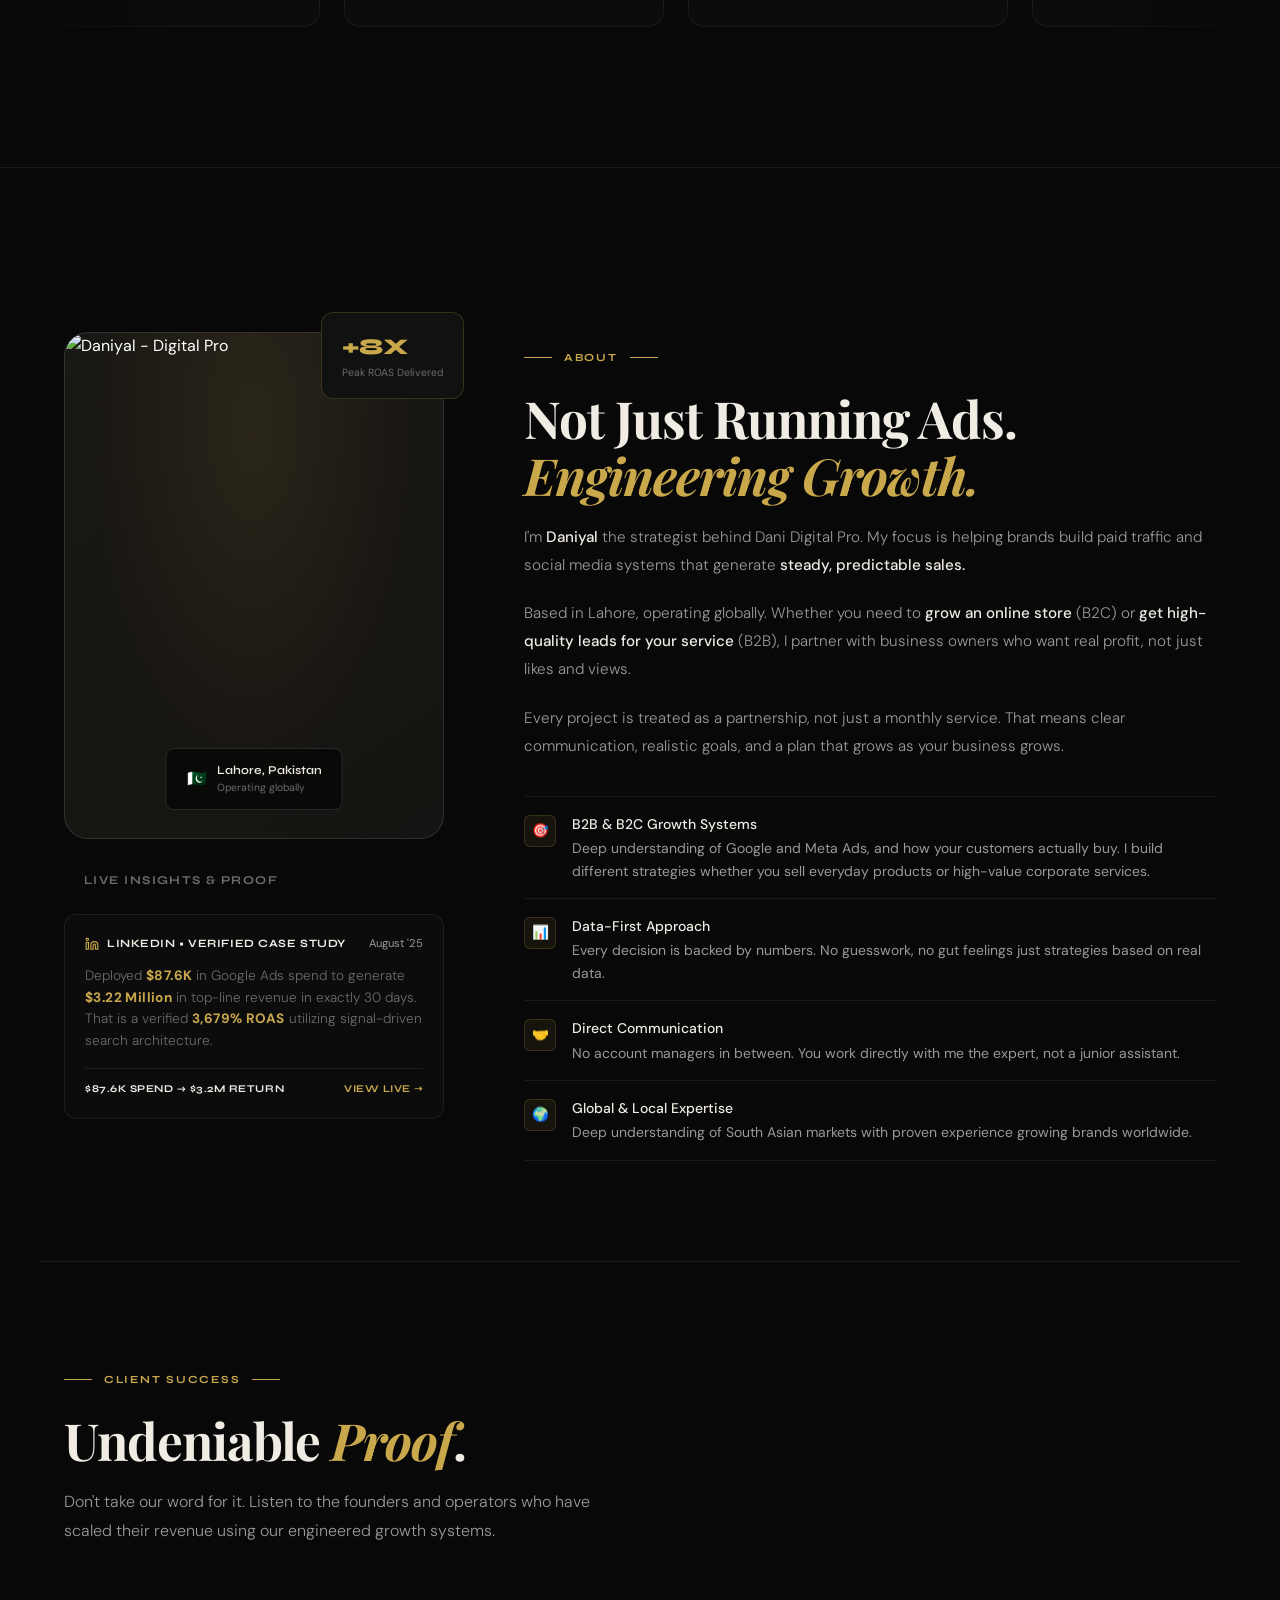
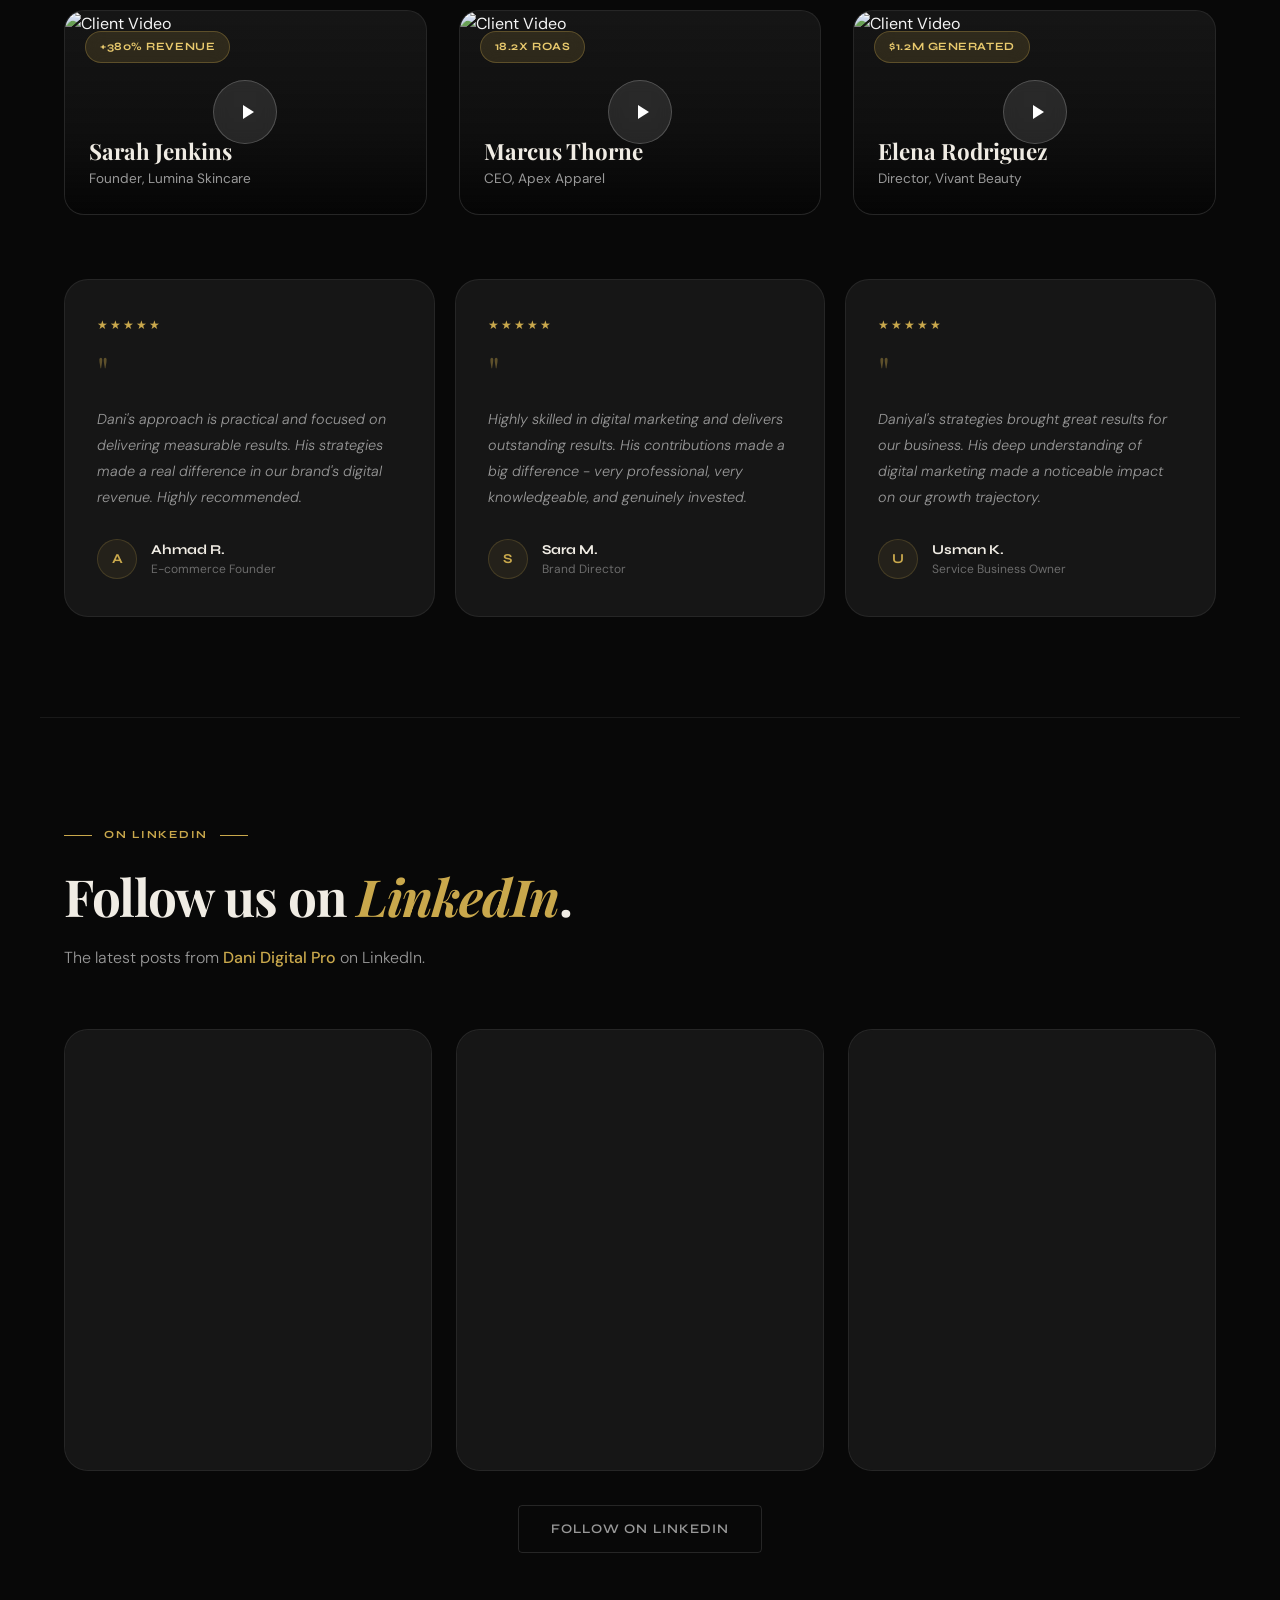
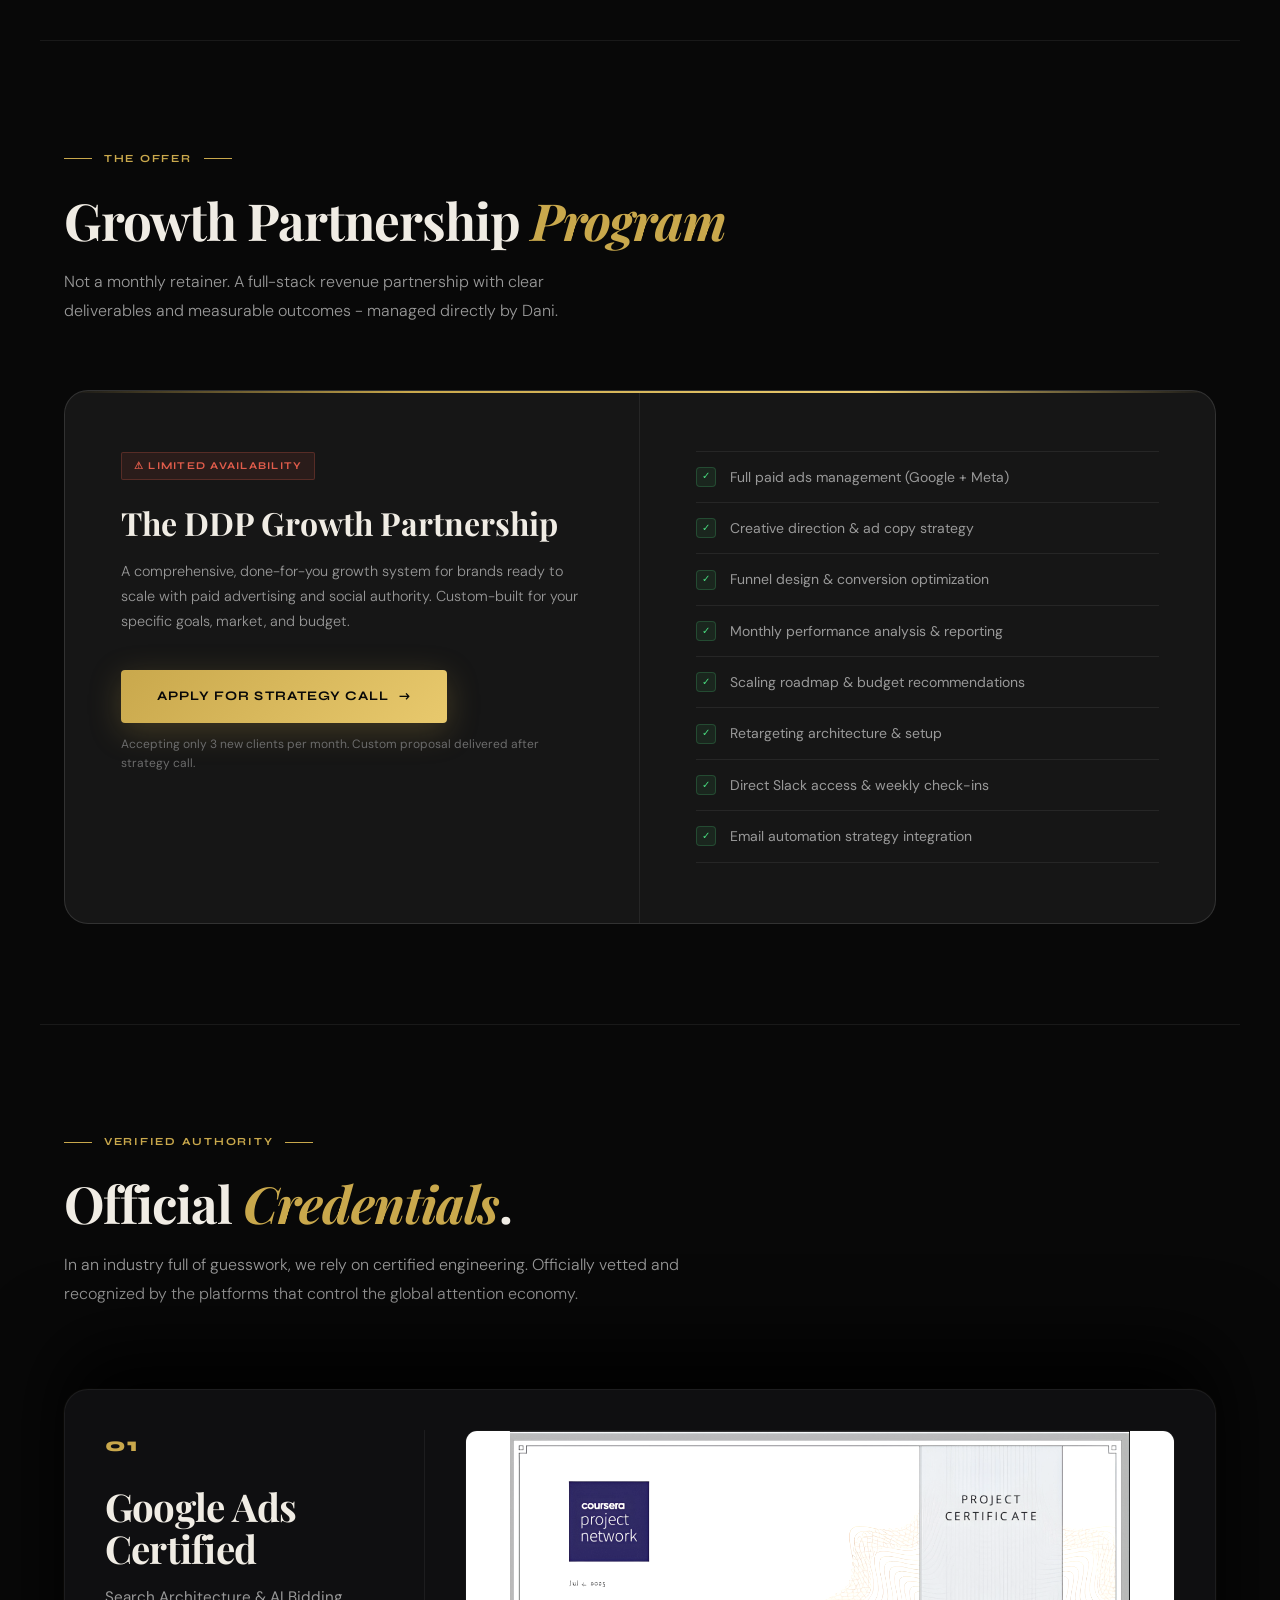
==== commit e3f99113: "Update LinkedIn card 3 to the correct post (activity URN) Card 3 now points at urn:li:activity:74147" ====
--- a/index.html
+++ b/index.html
@@ -1995,7 +1995,7 @@
         <iframe class="li-embed" src="https://www.linkedin.com/embed/feed/update/urn:li:ugcPost:7342923963842383872?compact=1" title="Dani Digital Pro on LinkedIn" loading="lazy" frameborder="0" allowfullscreen></iframe>
       </li>
       <li class="li-card">
-        <iframe class="li-embed" src="https://www.linkedin.com/embed/feed/update/urn:li:ugcPost:7414774807831048193?compact=1" title="Dani Digital Pro on LinkedIn" loading="lazy" frameborder="0" allowfullscreen></iframe>
+        <iframe class="li-embed" src="https://www.linkedin.com/embed/feed/update/urn:li:activity:7414774827427004416?compact=1" title="Dani Digital Pro on LinkedIn" loading="lazy" frameborder="0" allowfullscreen></iframe>
       </li>
     </ul>
 
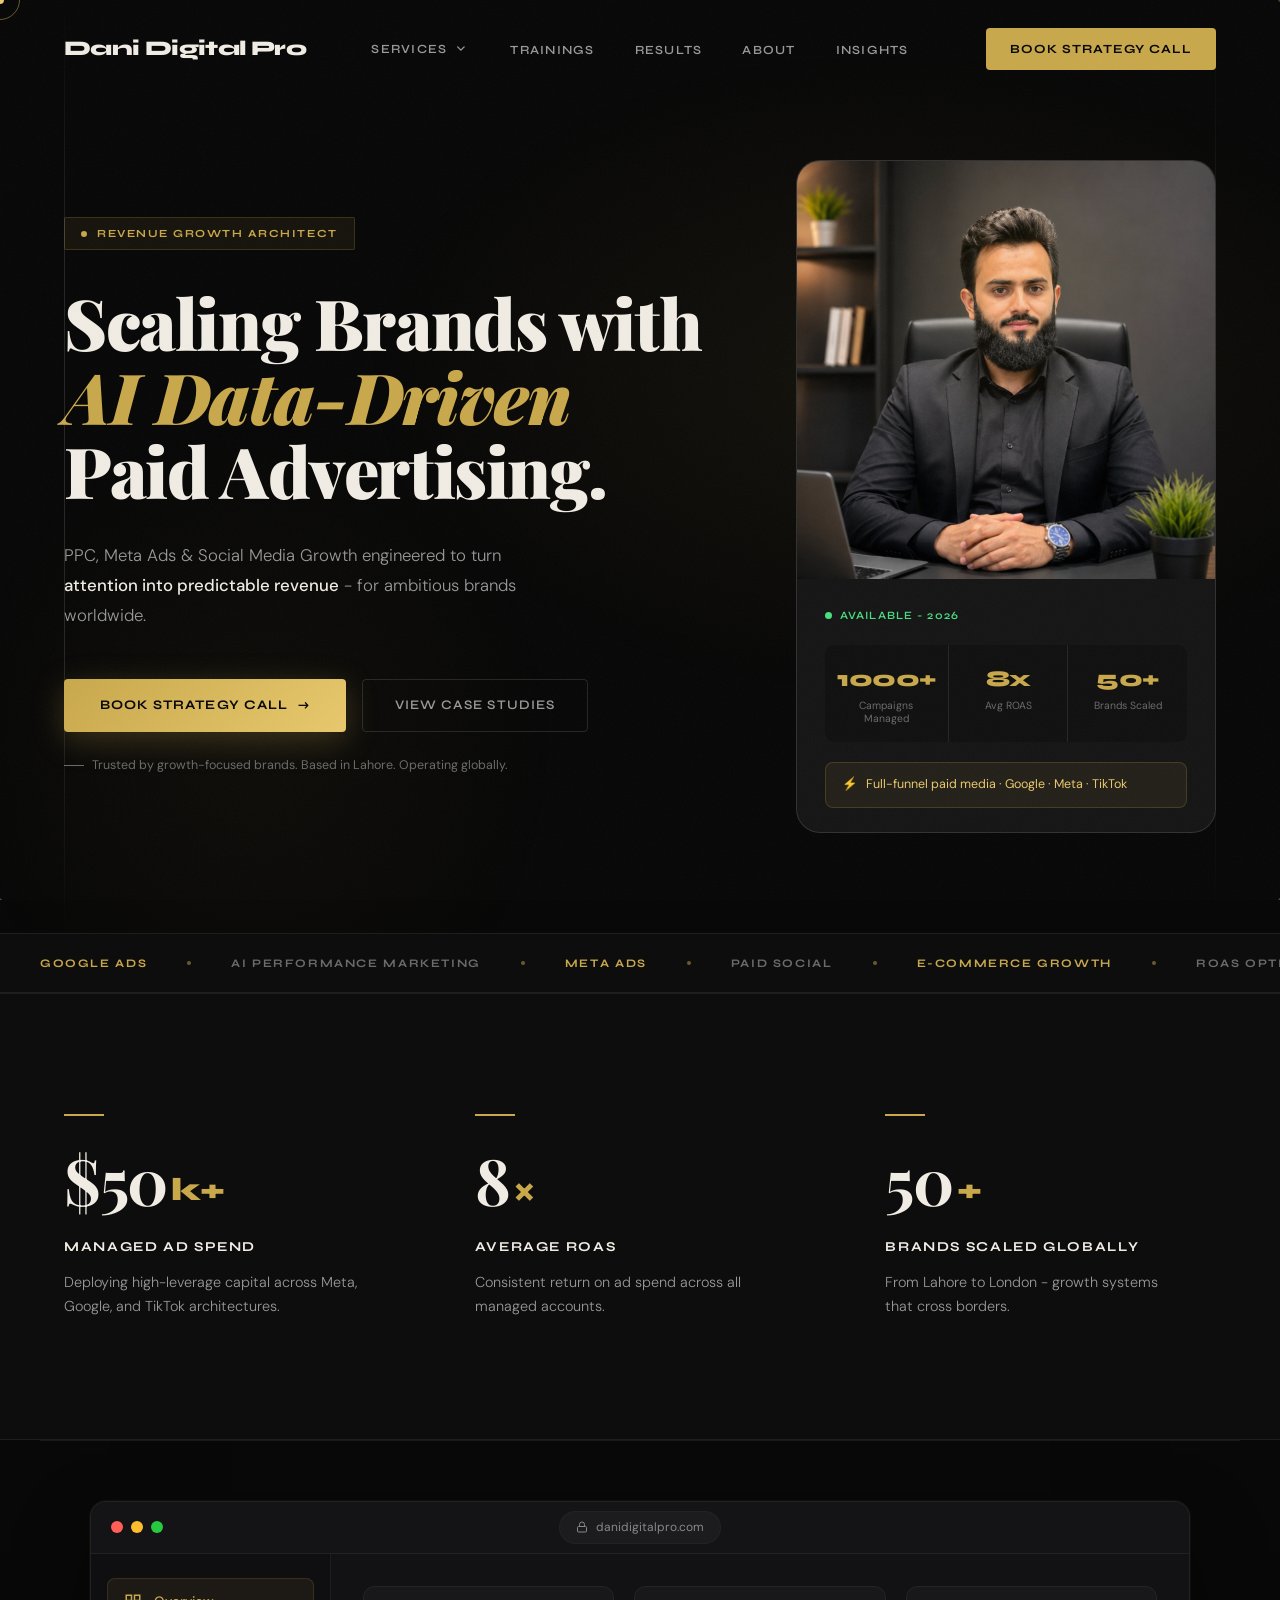
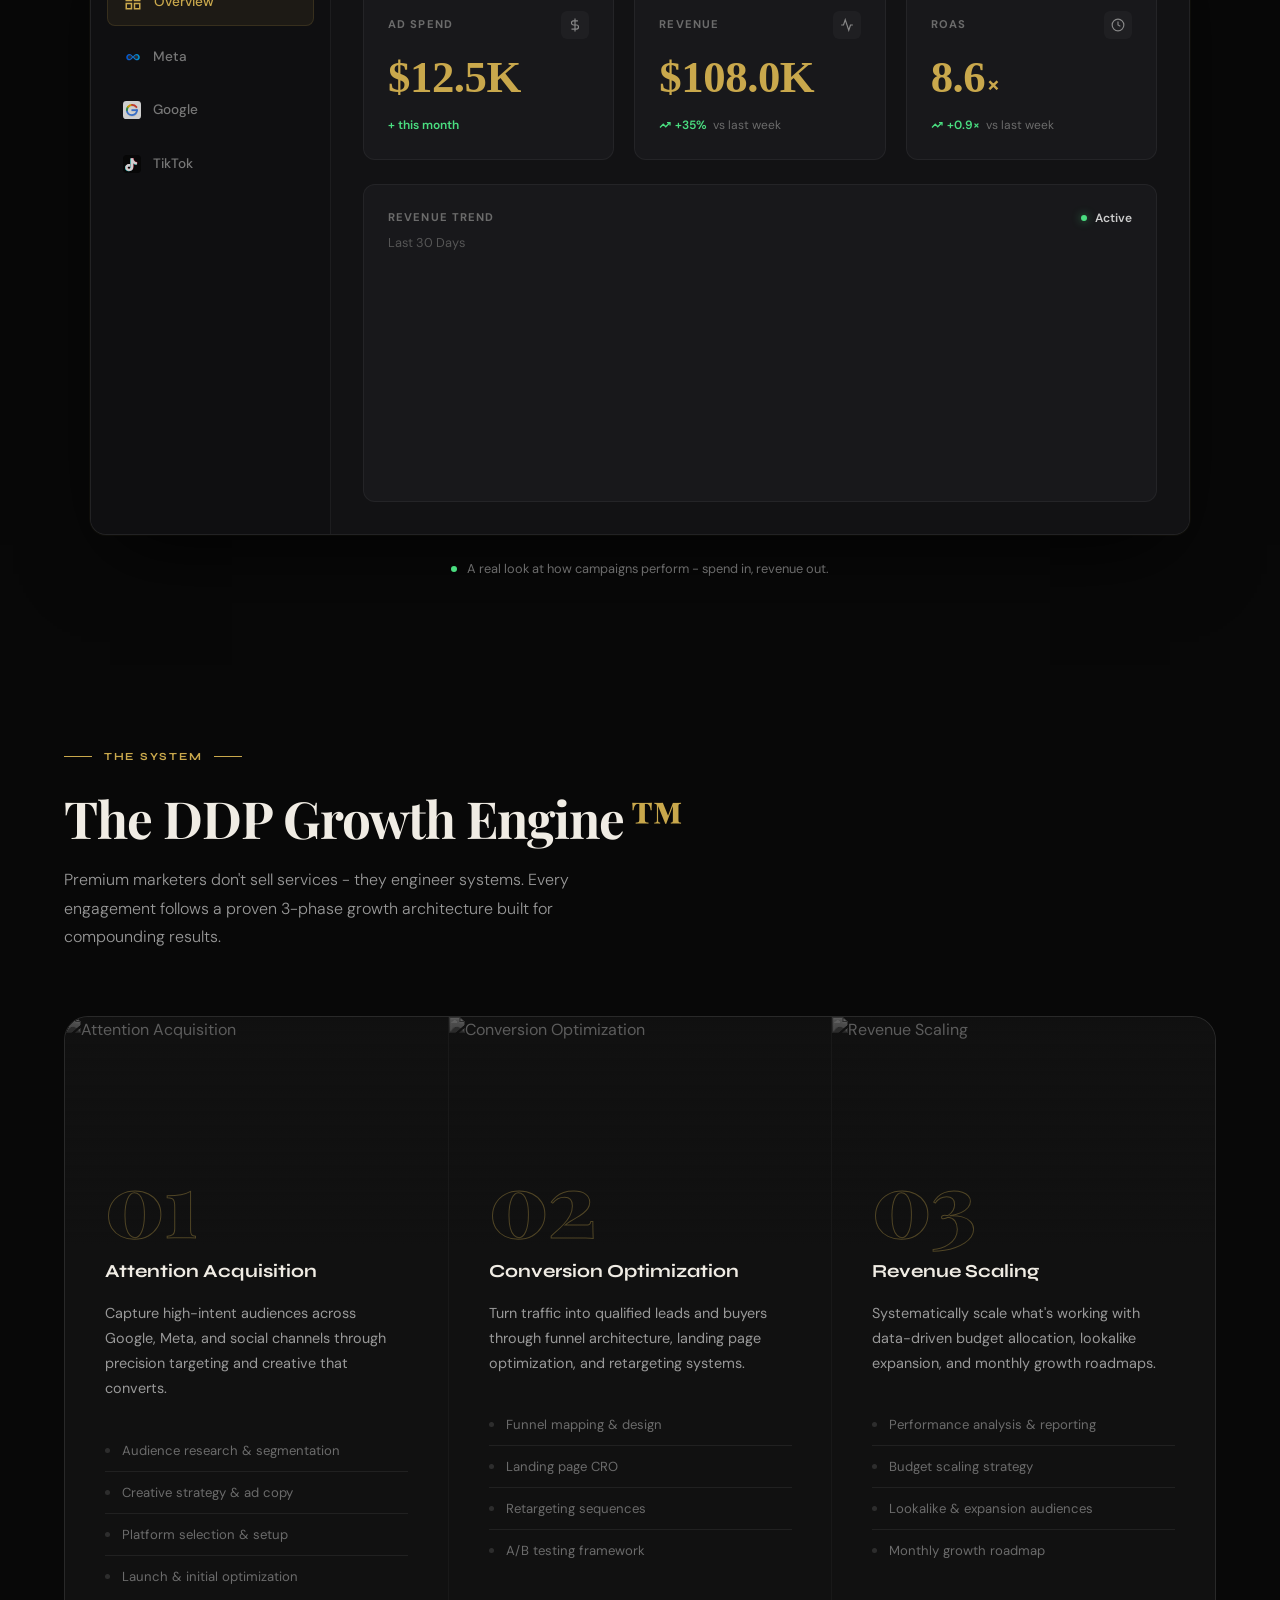
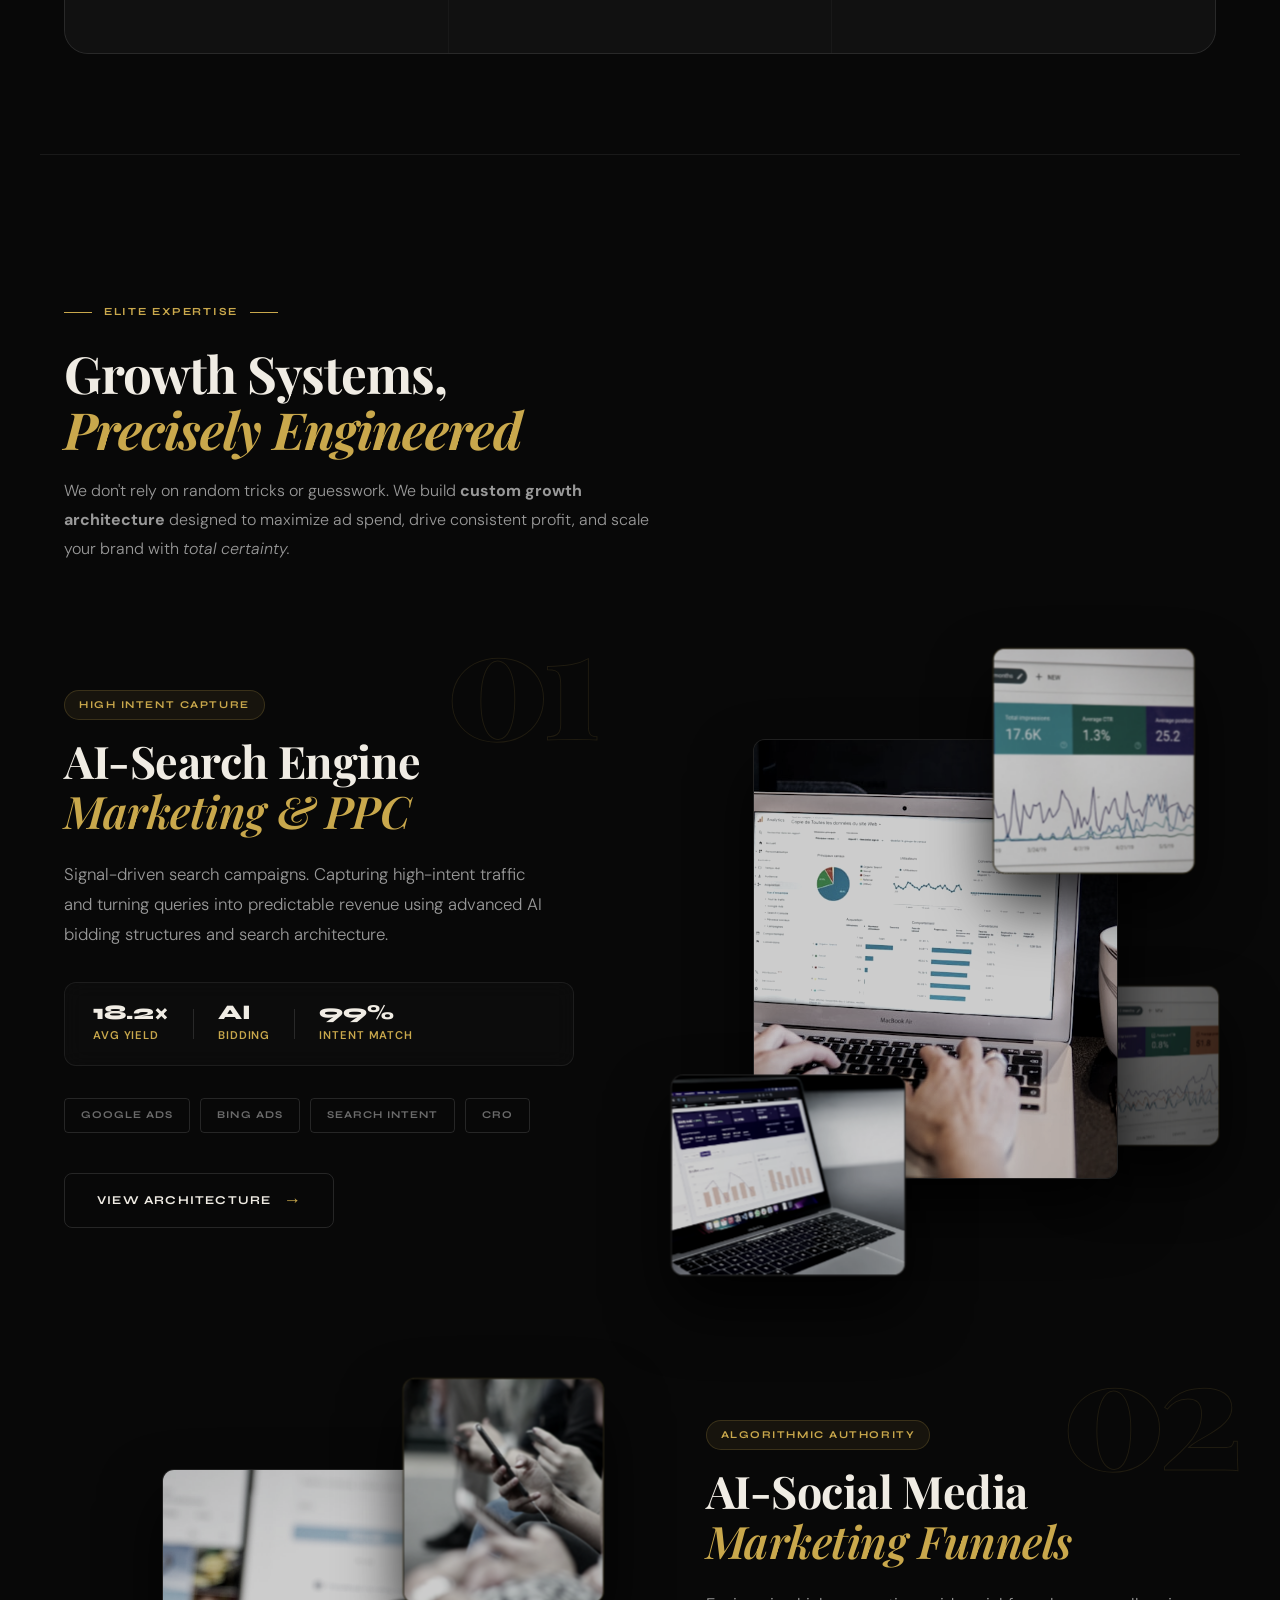
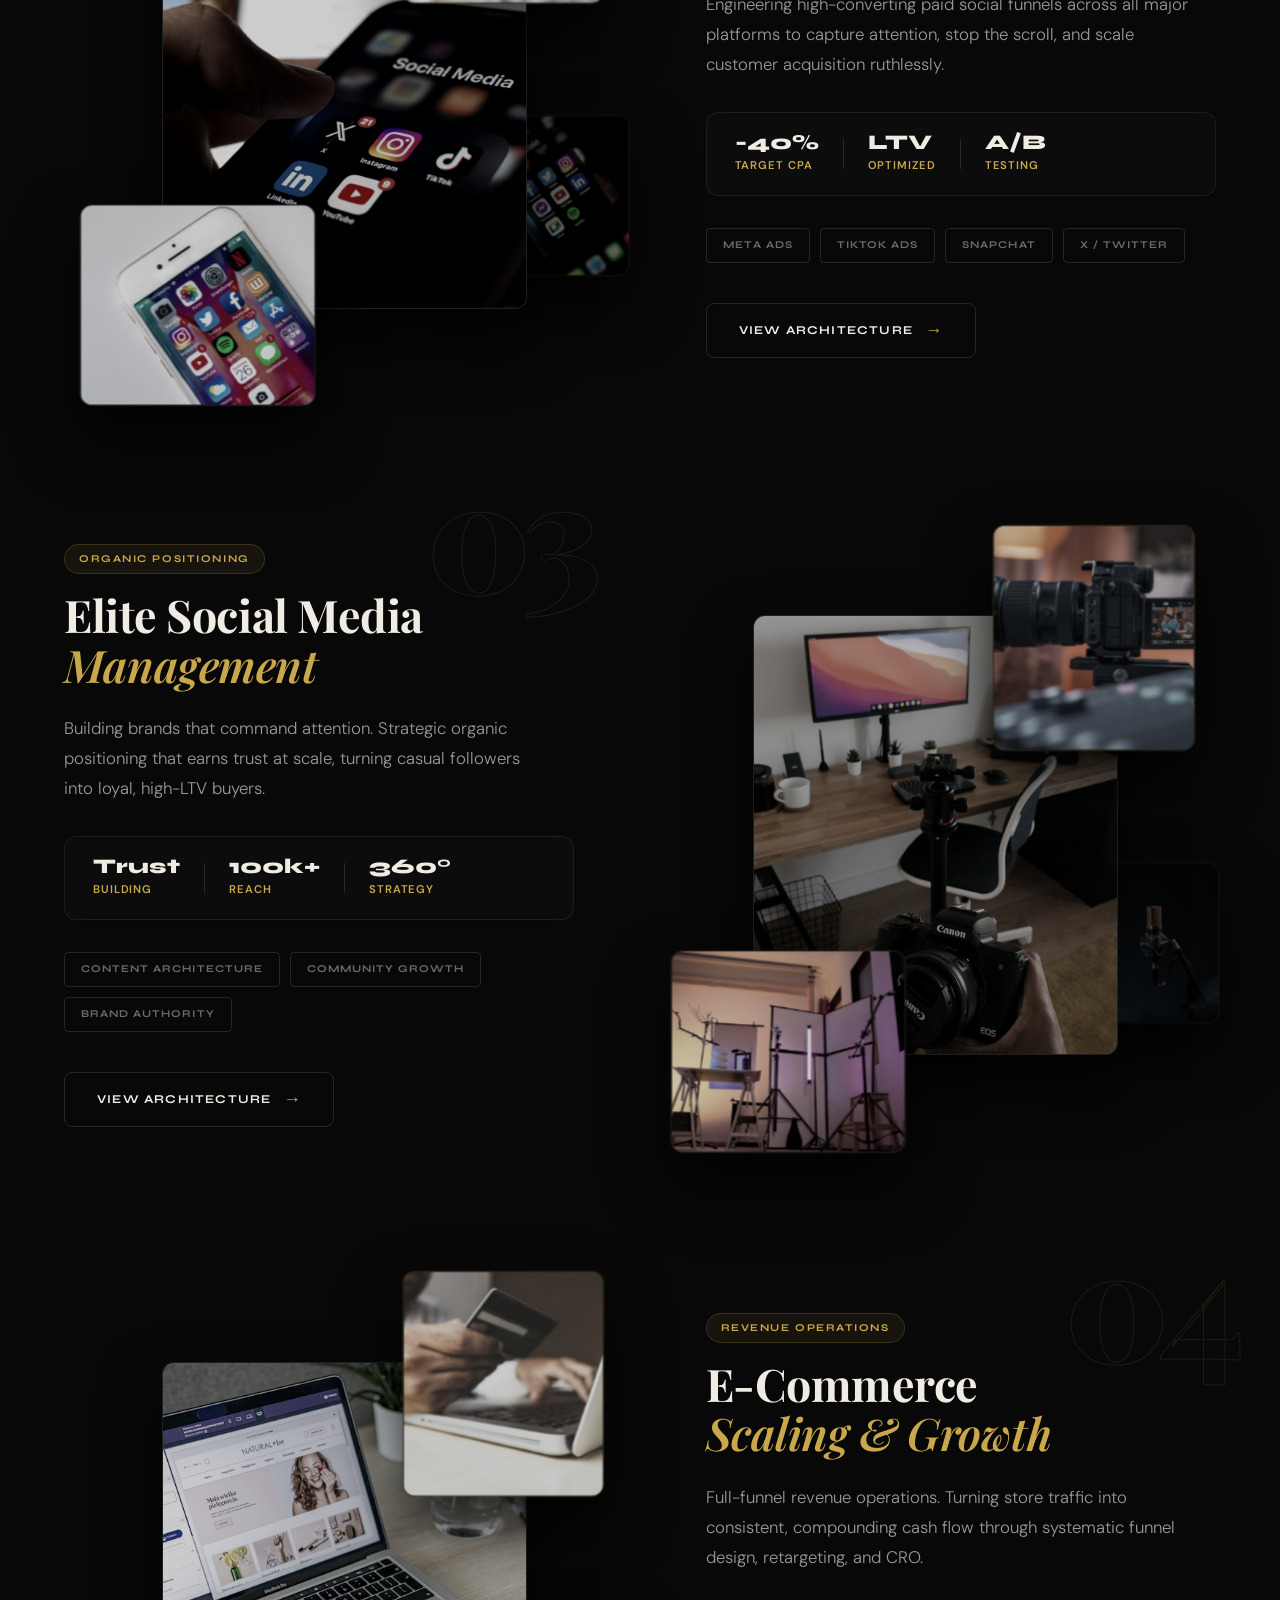
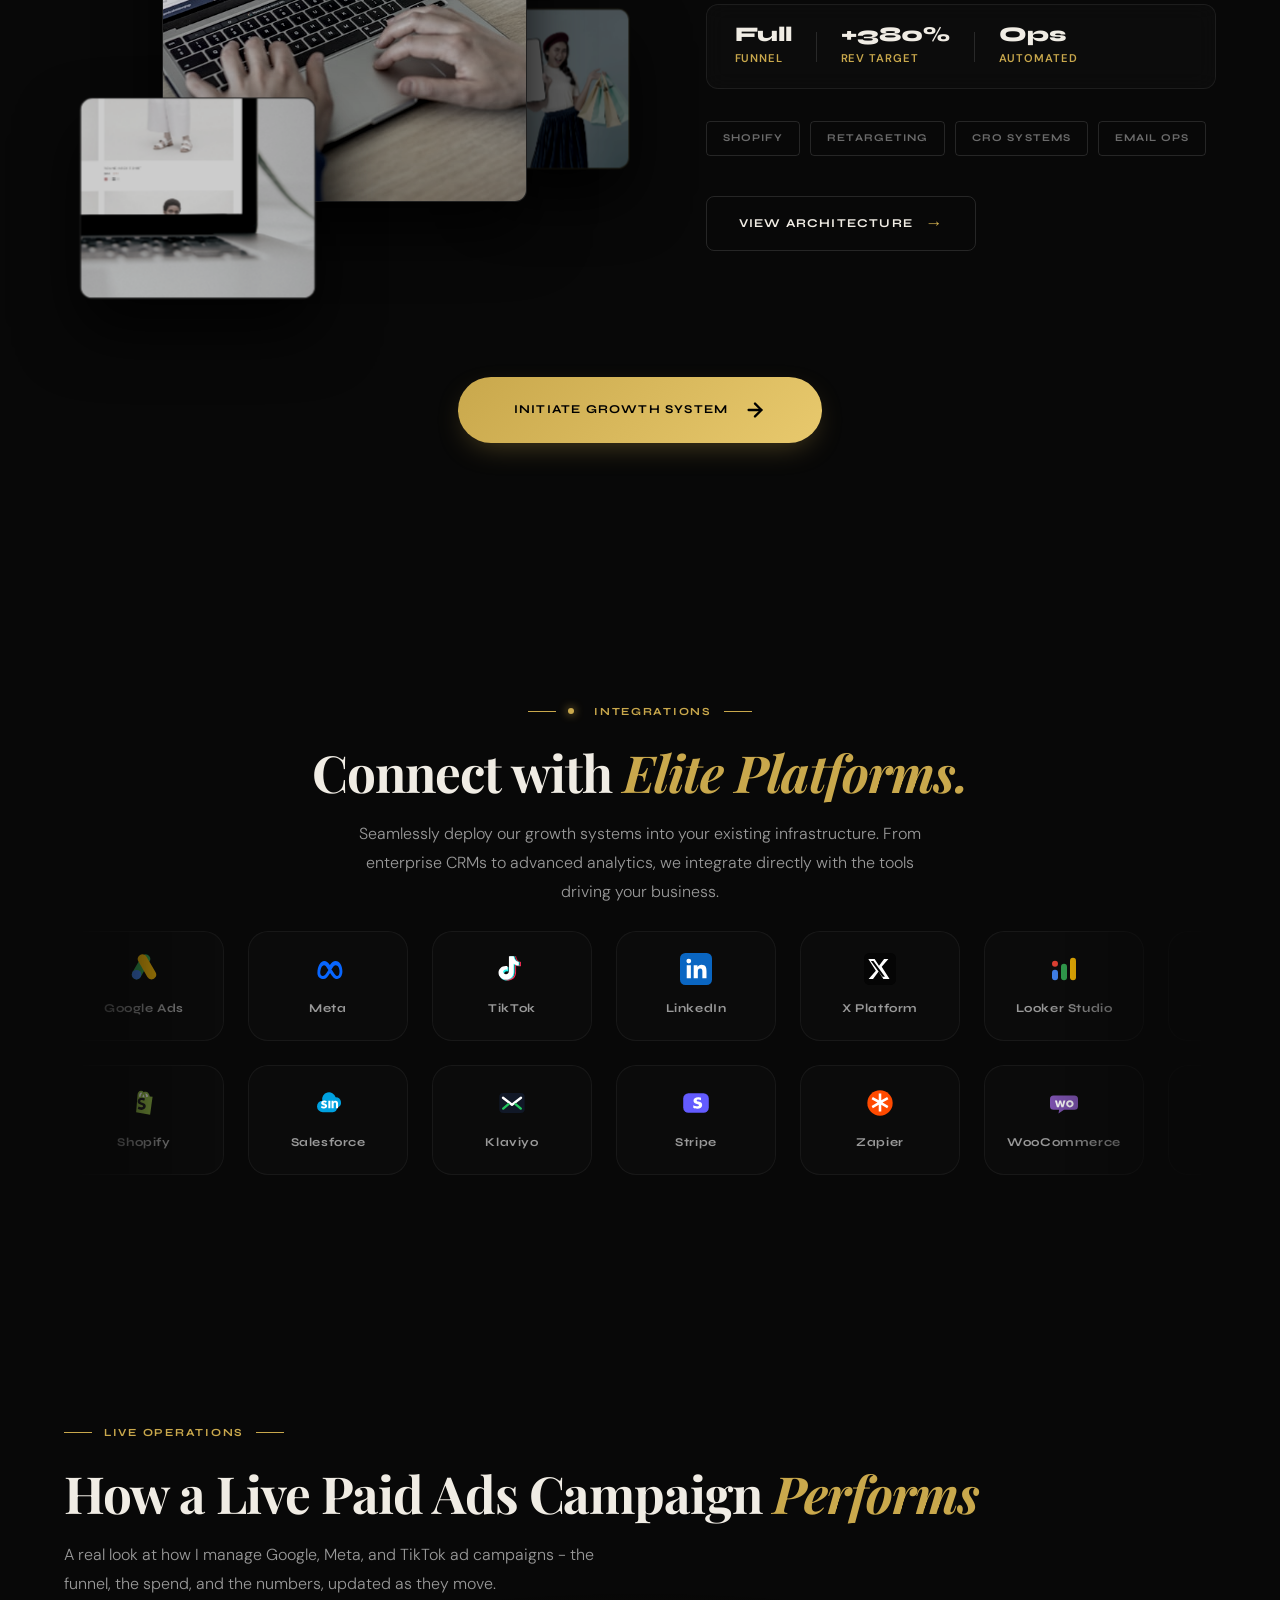
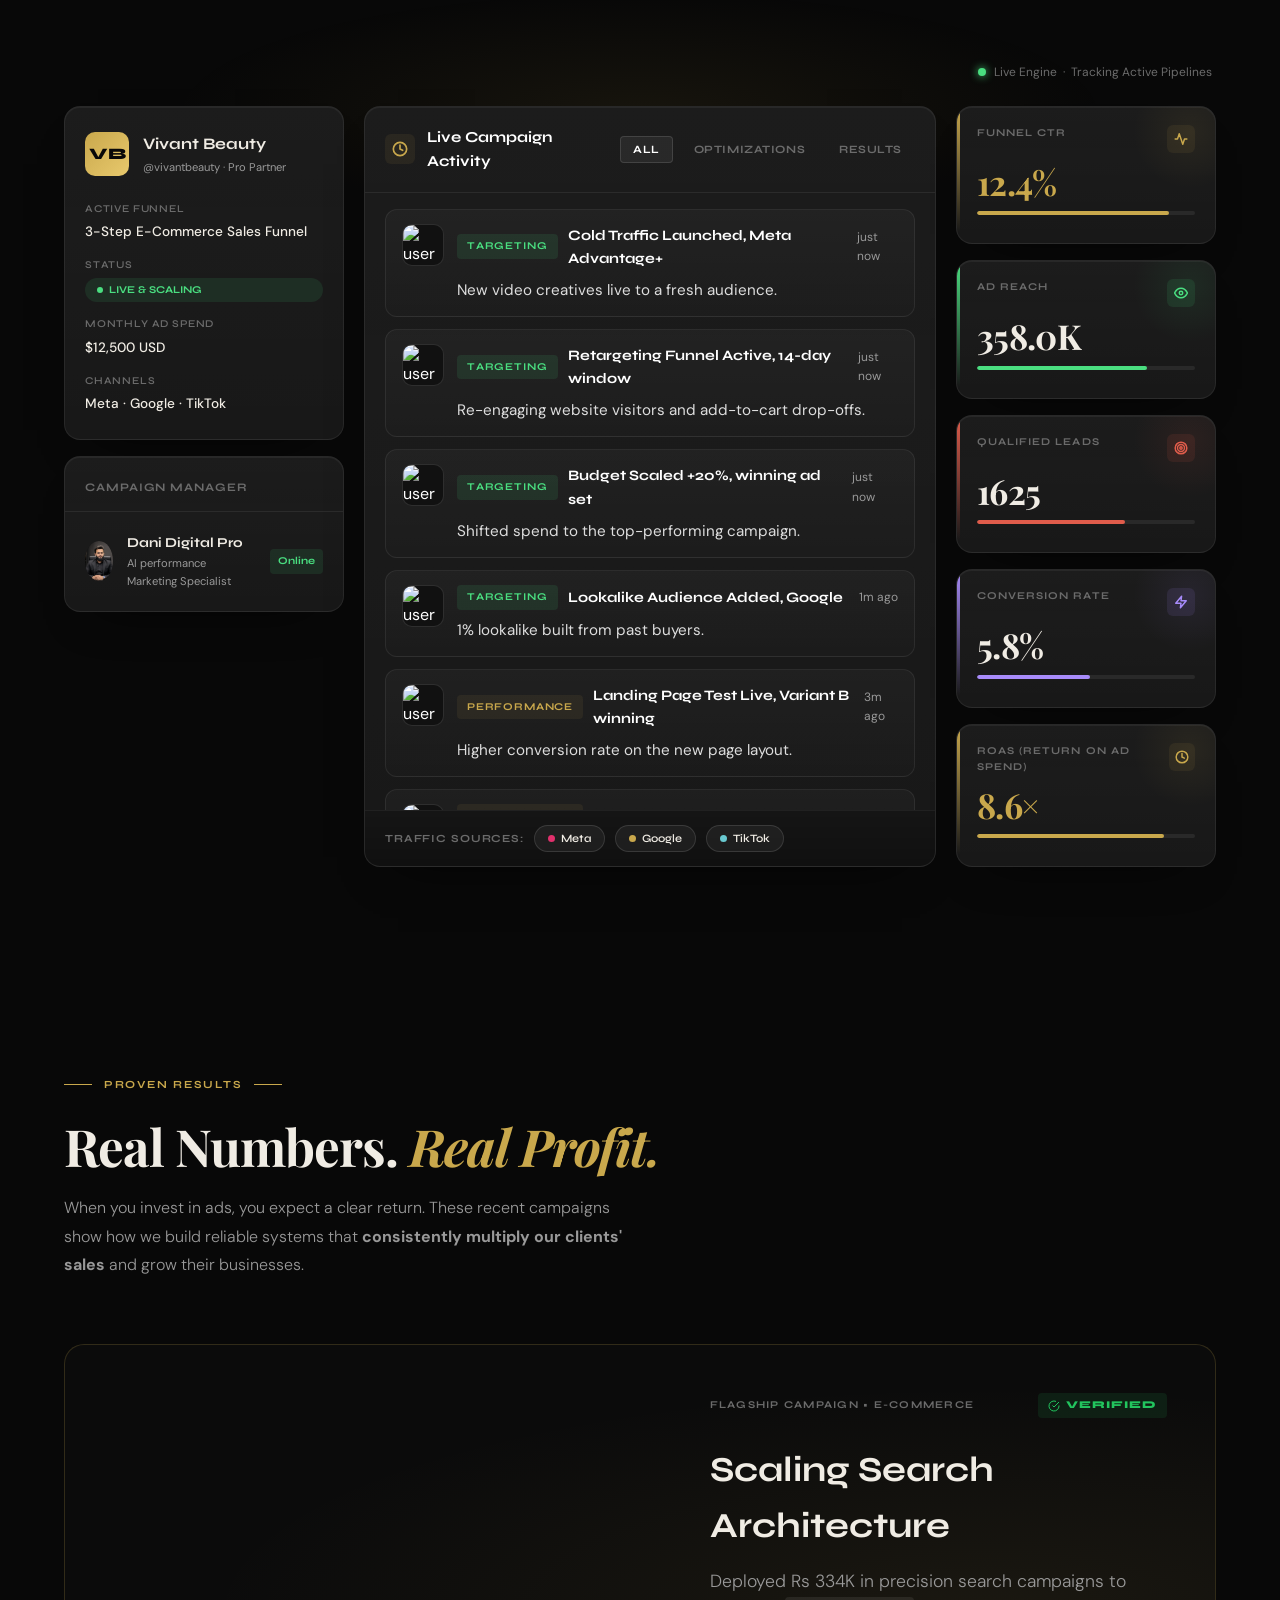
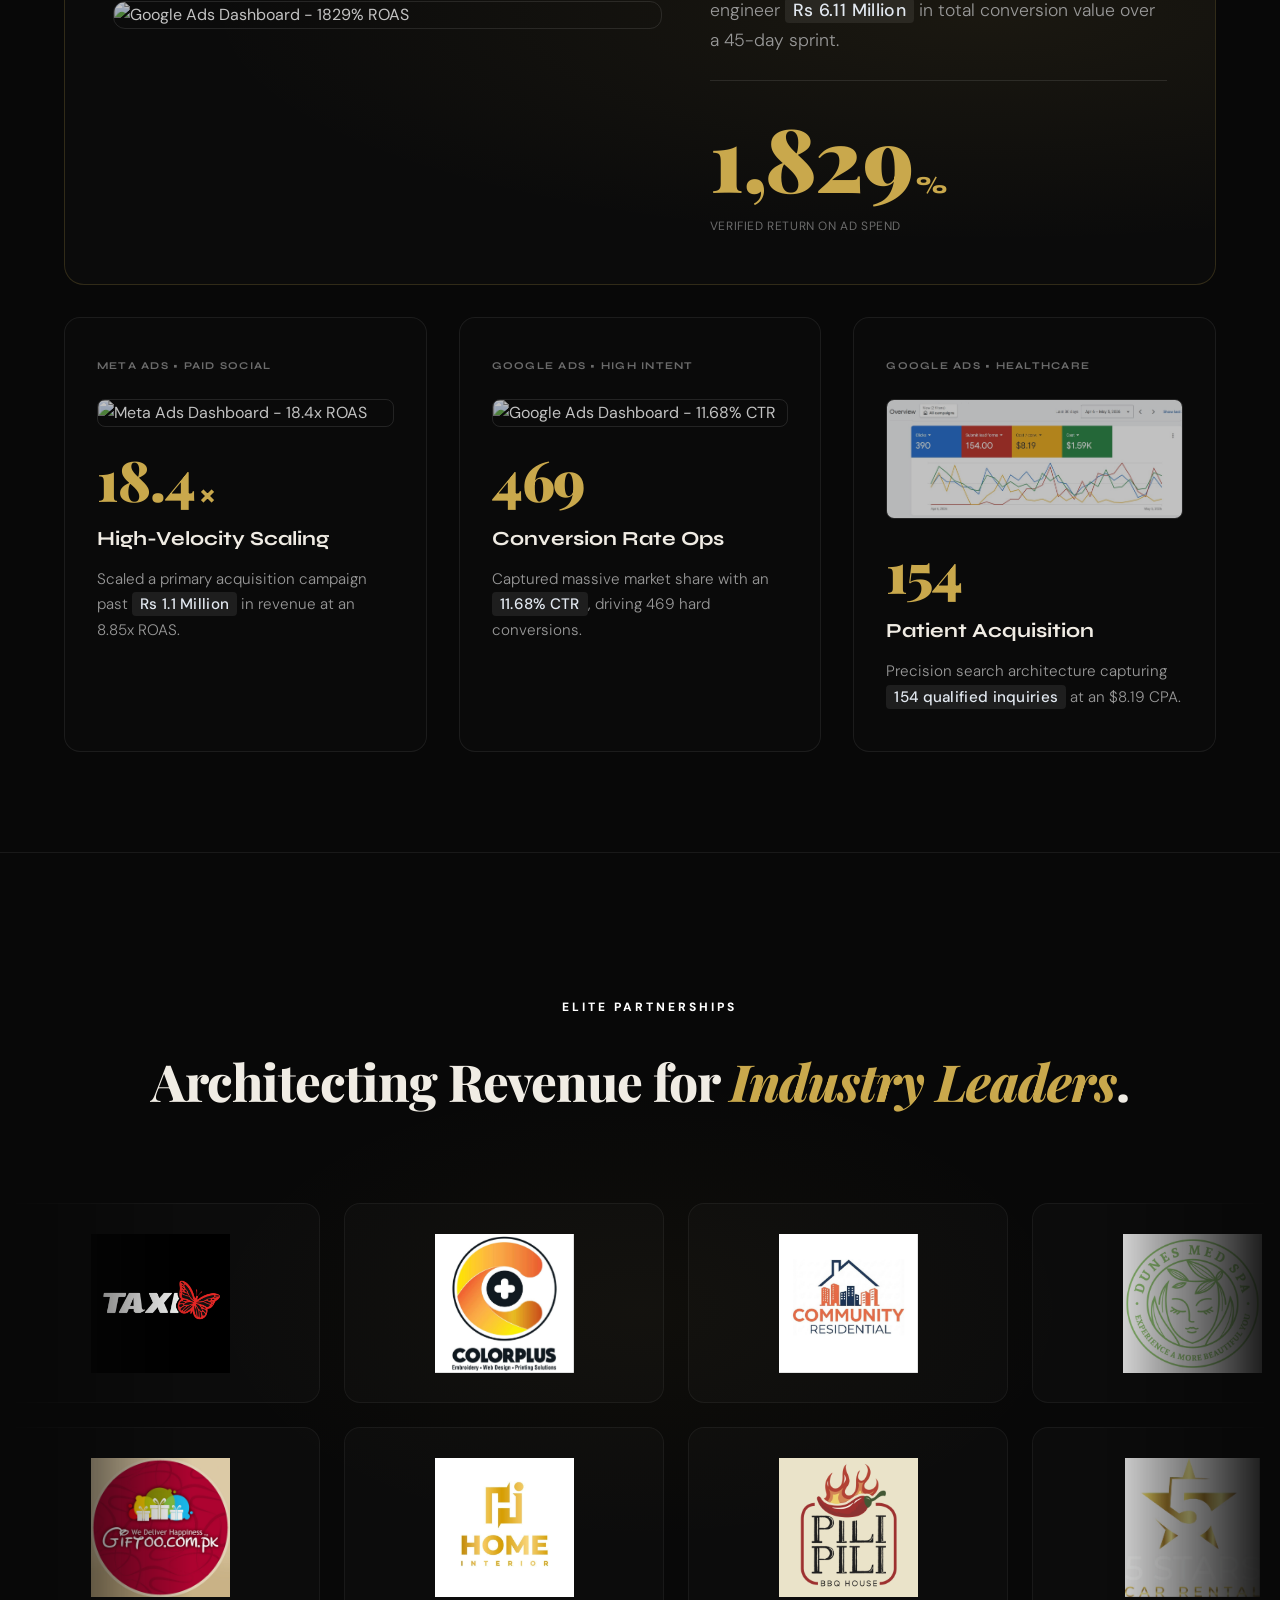
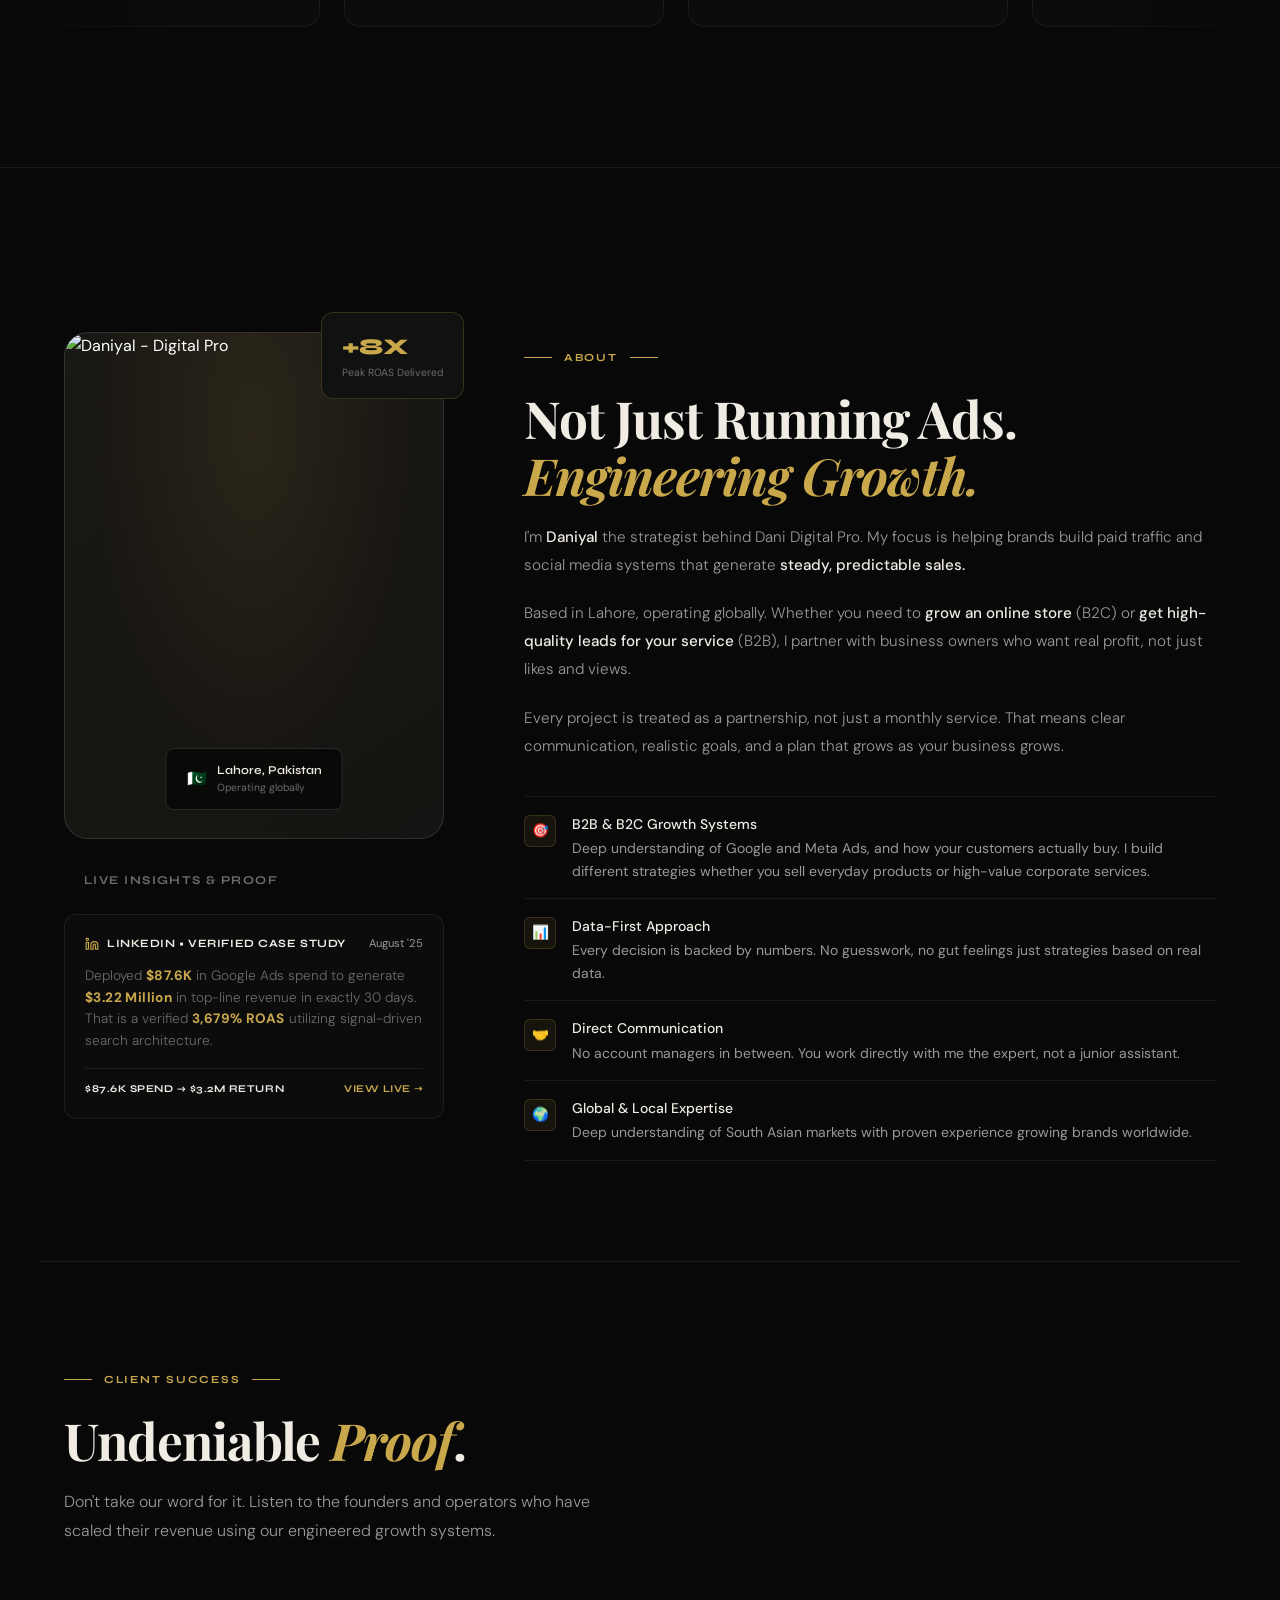
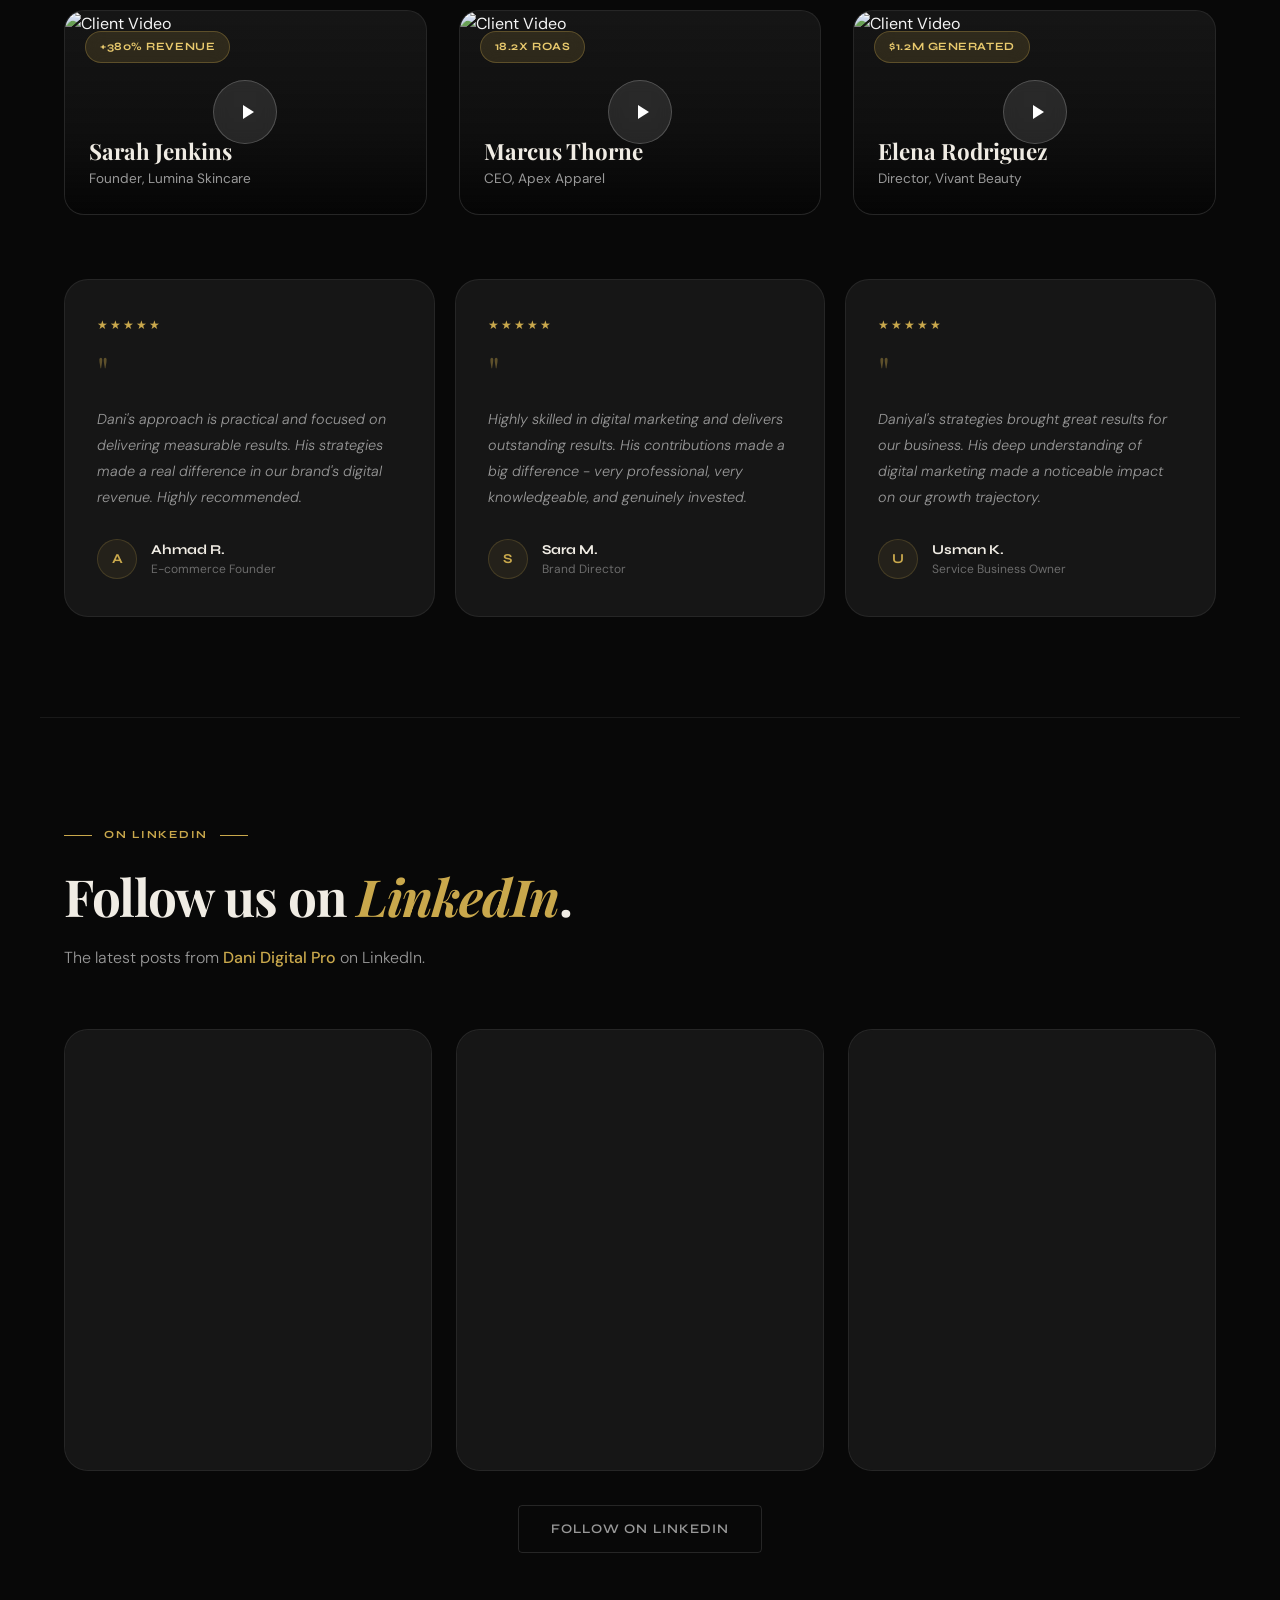
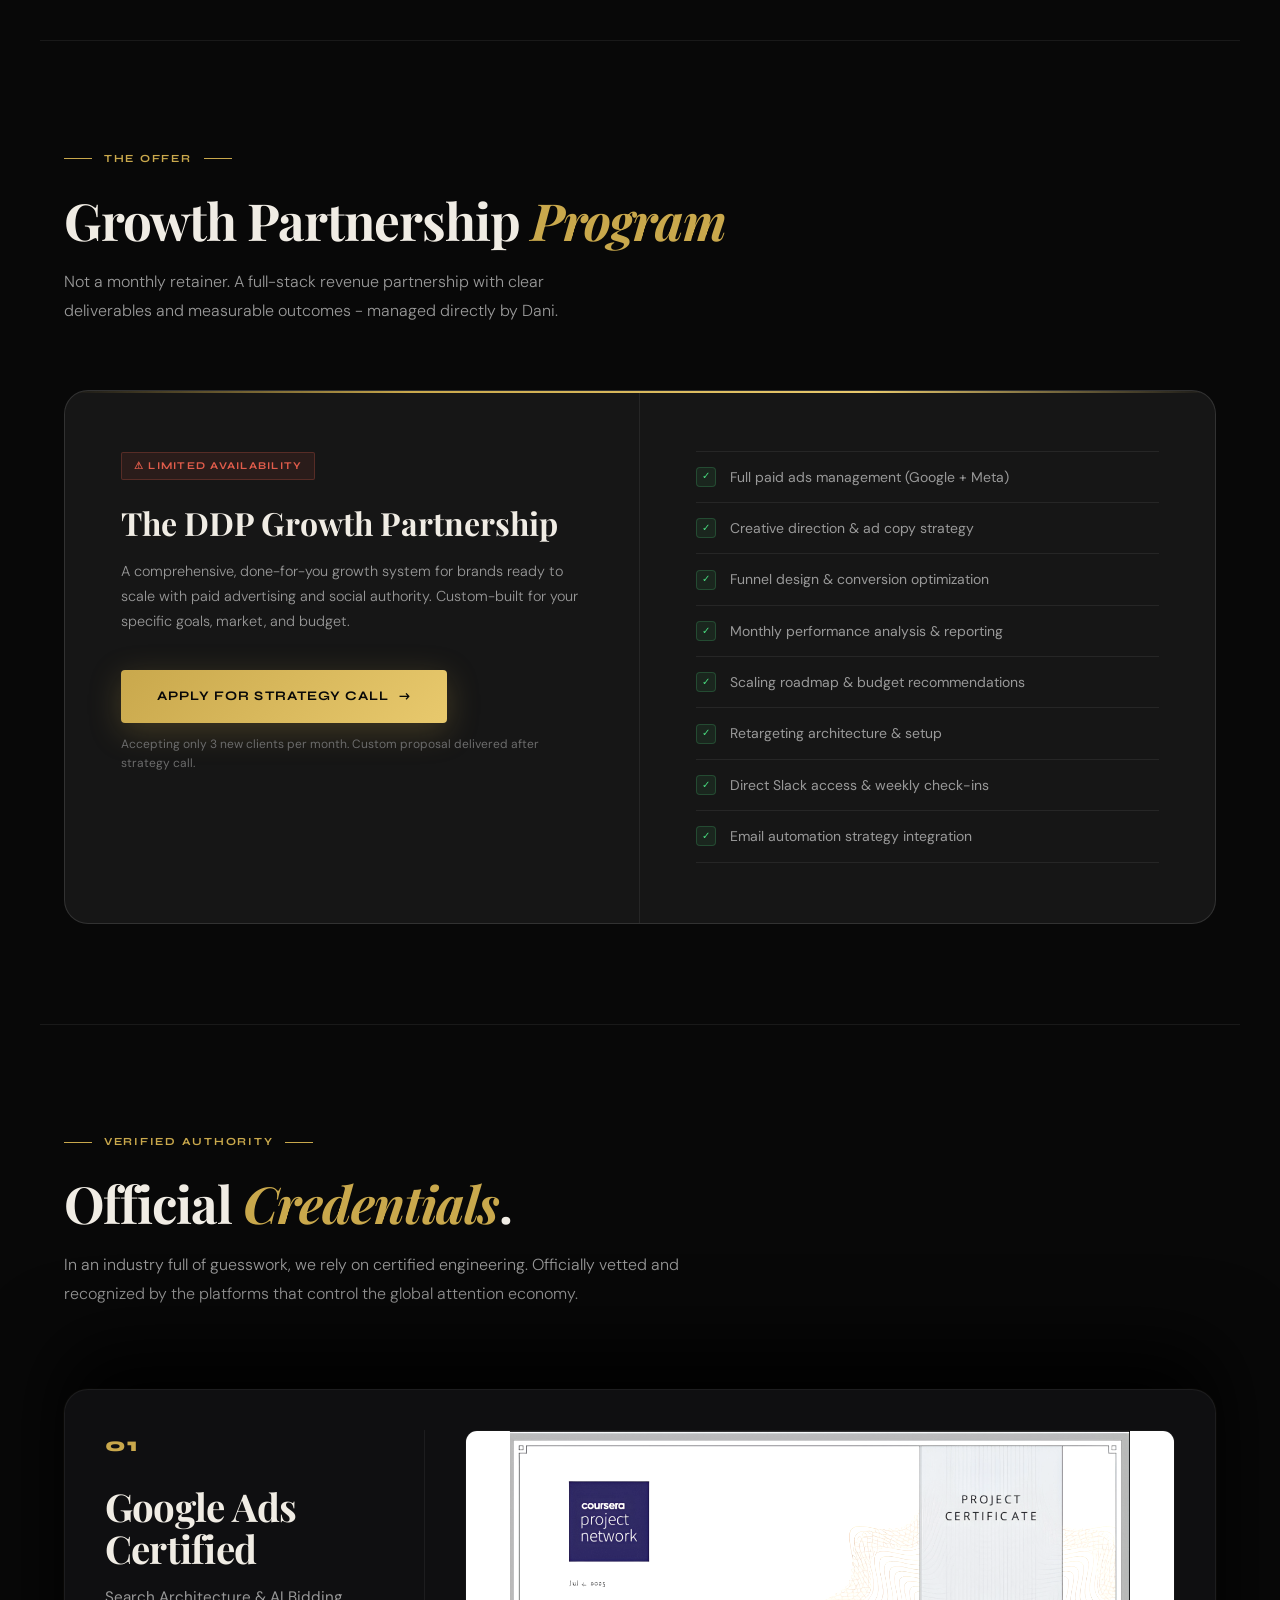
==== commit 7f464e2f: "Harden favicon setup for Google Search (recommended sizes + absolute paths) Google's favicon index i" ====
--- a/index.html
+++ b/index.html
@@ -32,11 +32,13 @@
 <meta name="keywords" content="Google Ads agency, PPC agency, paid social, Meta ads, TikTok ads, e-commerce growth, performance marketing, digital marketing agency, Dani Digital Pro" />
 
 <!-- Icons & Manifest -->
-<link rel="icon" href="favicon.ico" sizes="any" />
-<link rel="icon" type="image/png" href="favicon.png" sizes="512x512" />
+<link rel="icon" type="image/png" sizes="96x96" href="/favicon-96x96.png" />
+<link rel="icon" type="image/png" sizes="48x48" href="/favicon-48x48.png" />
+<link rel="icon" href="/favicon.ico" sizes="any" />
+<link rel="icon" type="image/png" sizes="512x512" href="/favicon.png" />
 <link rel="preload" as="image" href="favicon.png" />
-<link rel="apple-touch-icon" href="favicon.png" />
-<link rel="manifest" href="site.webmanifest" />
+<link rel="apple-touch-icon" sizes="180x180" href="/apple-touch-icon.png" />
+<link rel="manifest" href="/site.webmanifest" />
 
 <!-- Open Graph -->
 <meta property="og:type" content="website" />
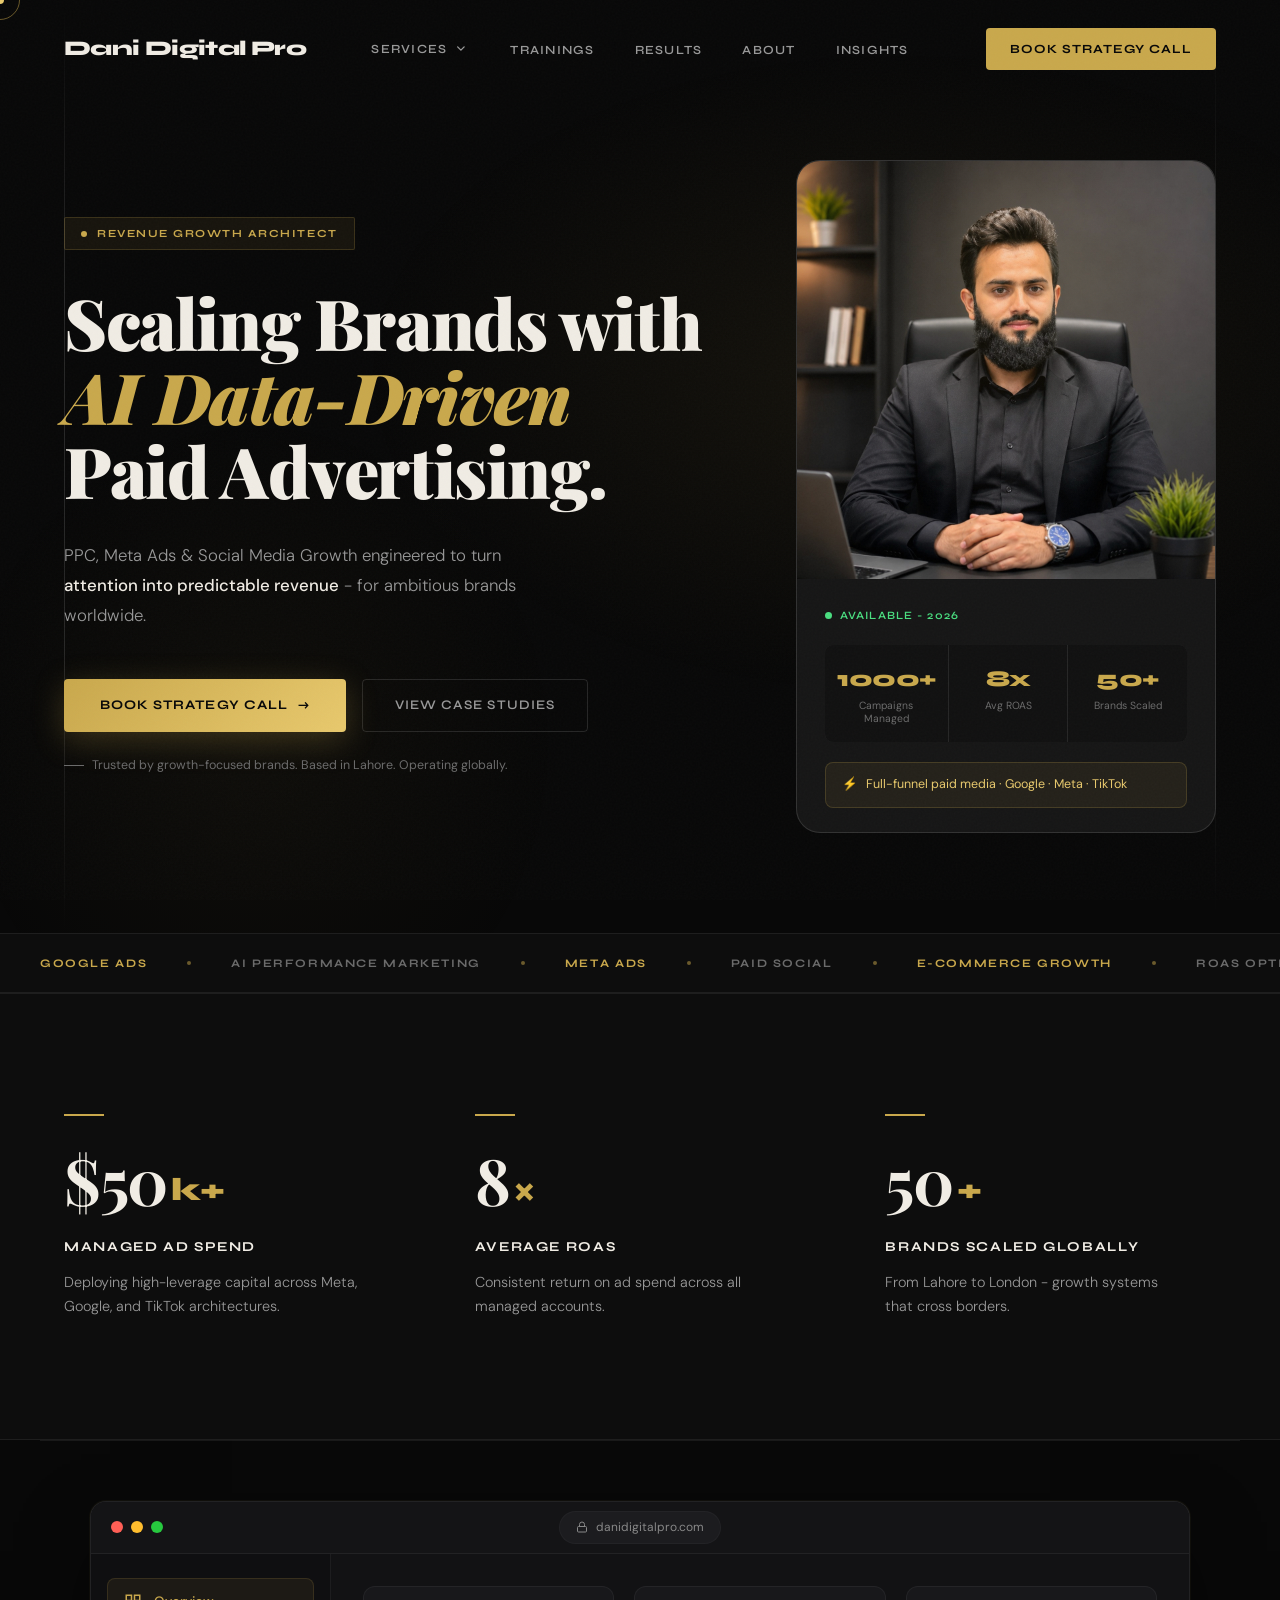
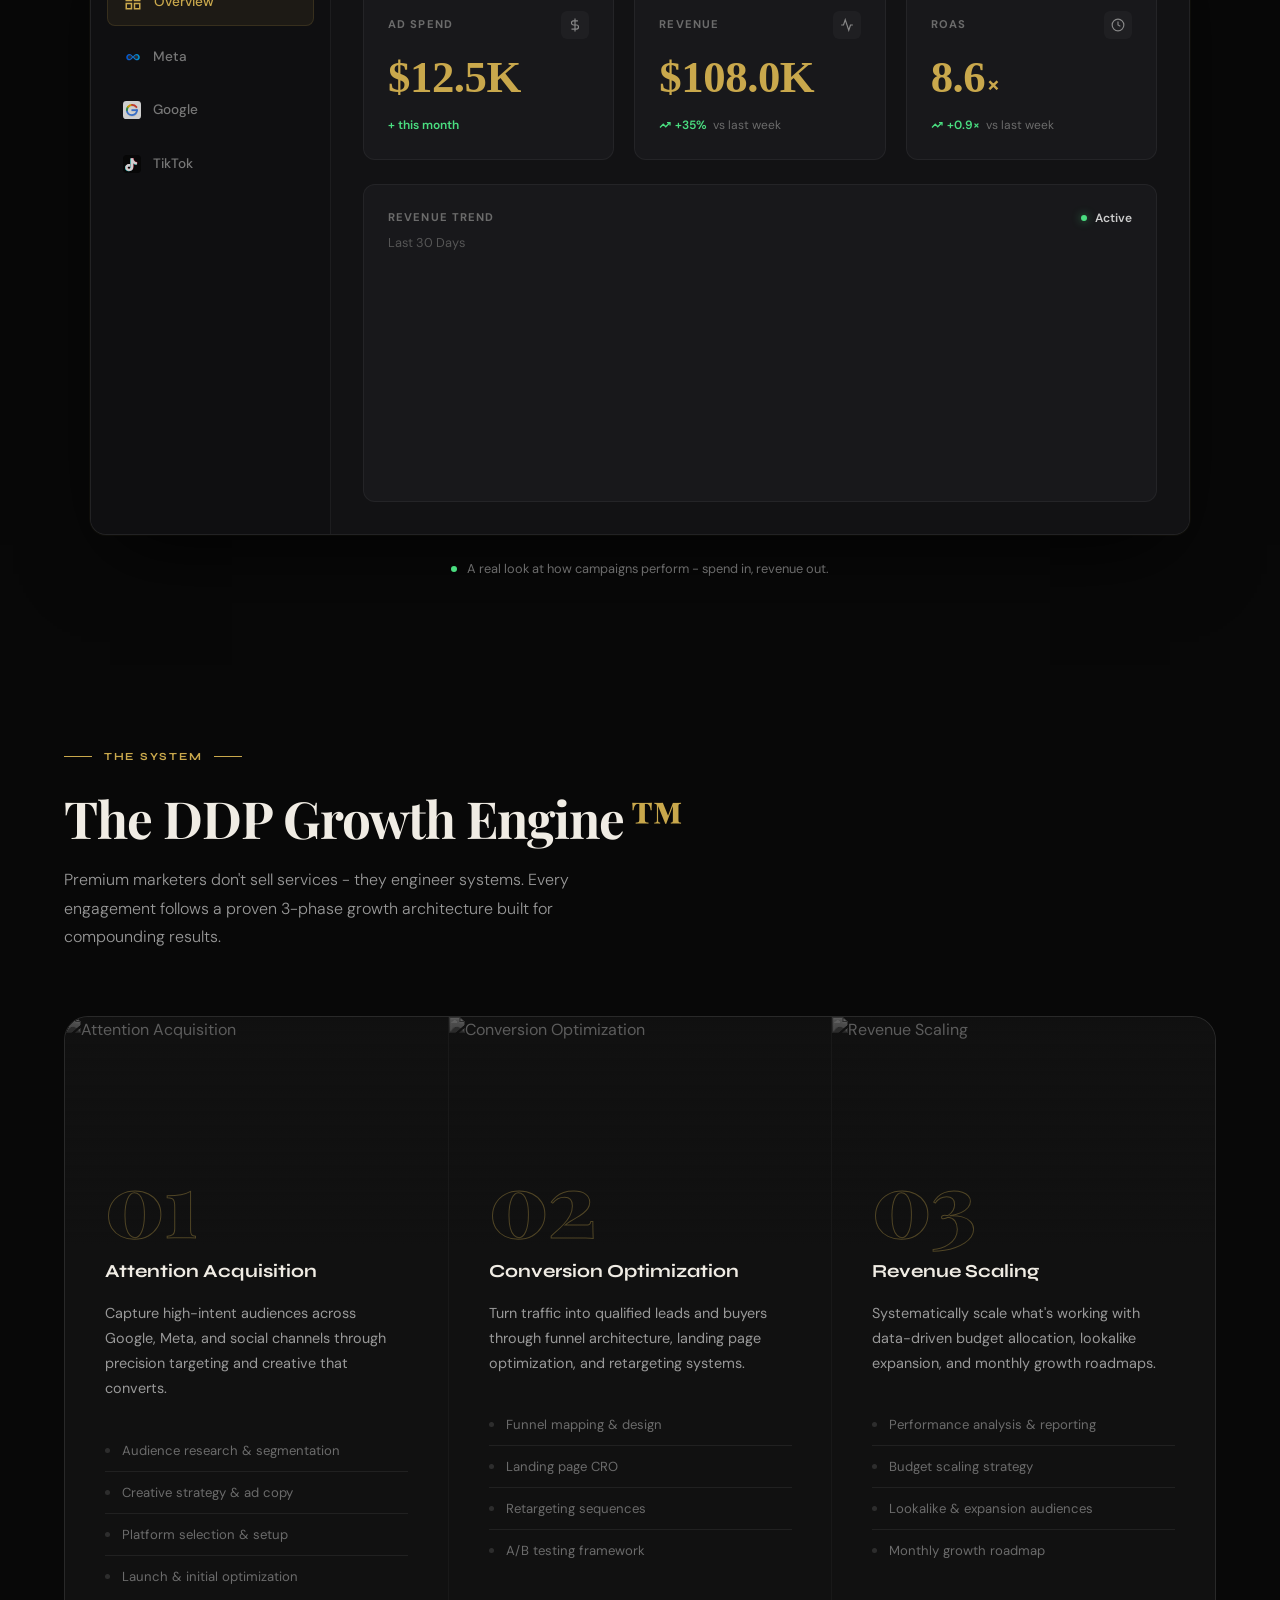
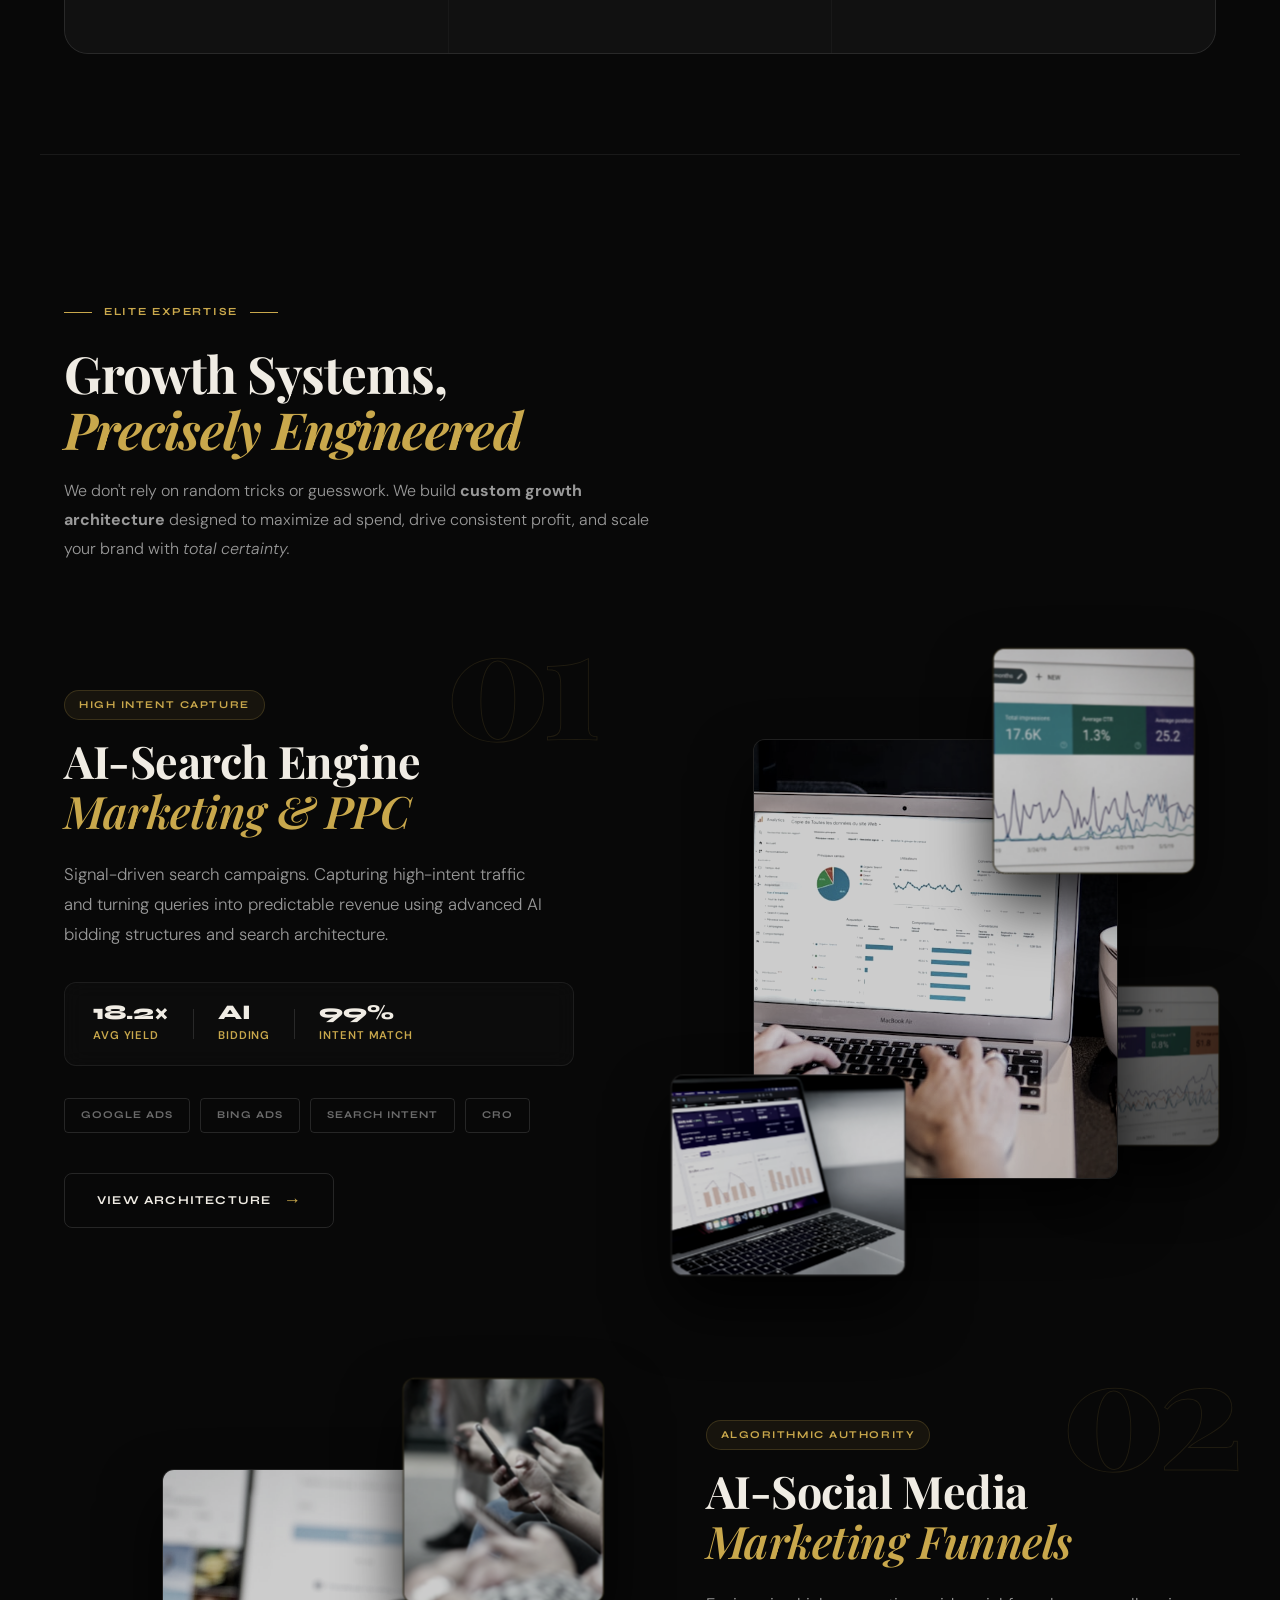
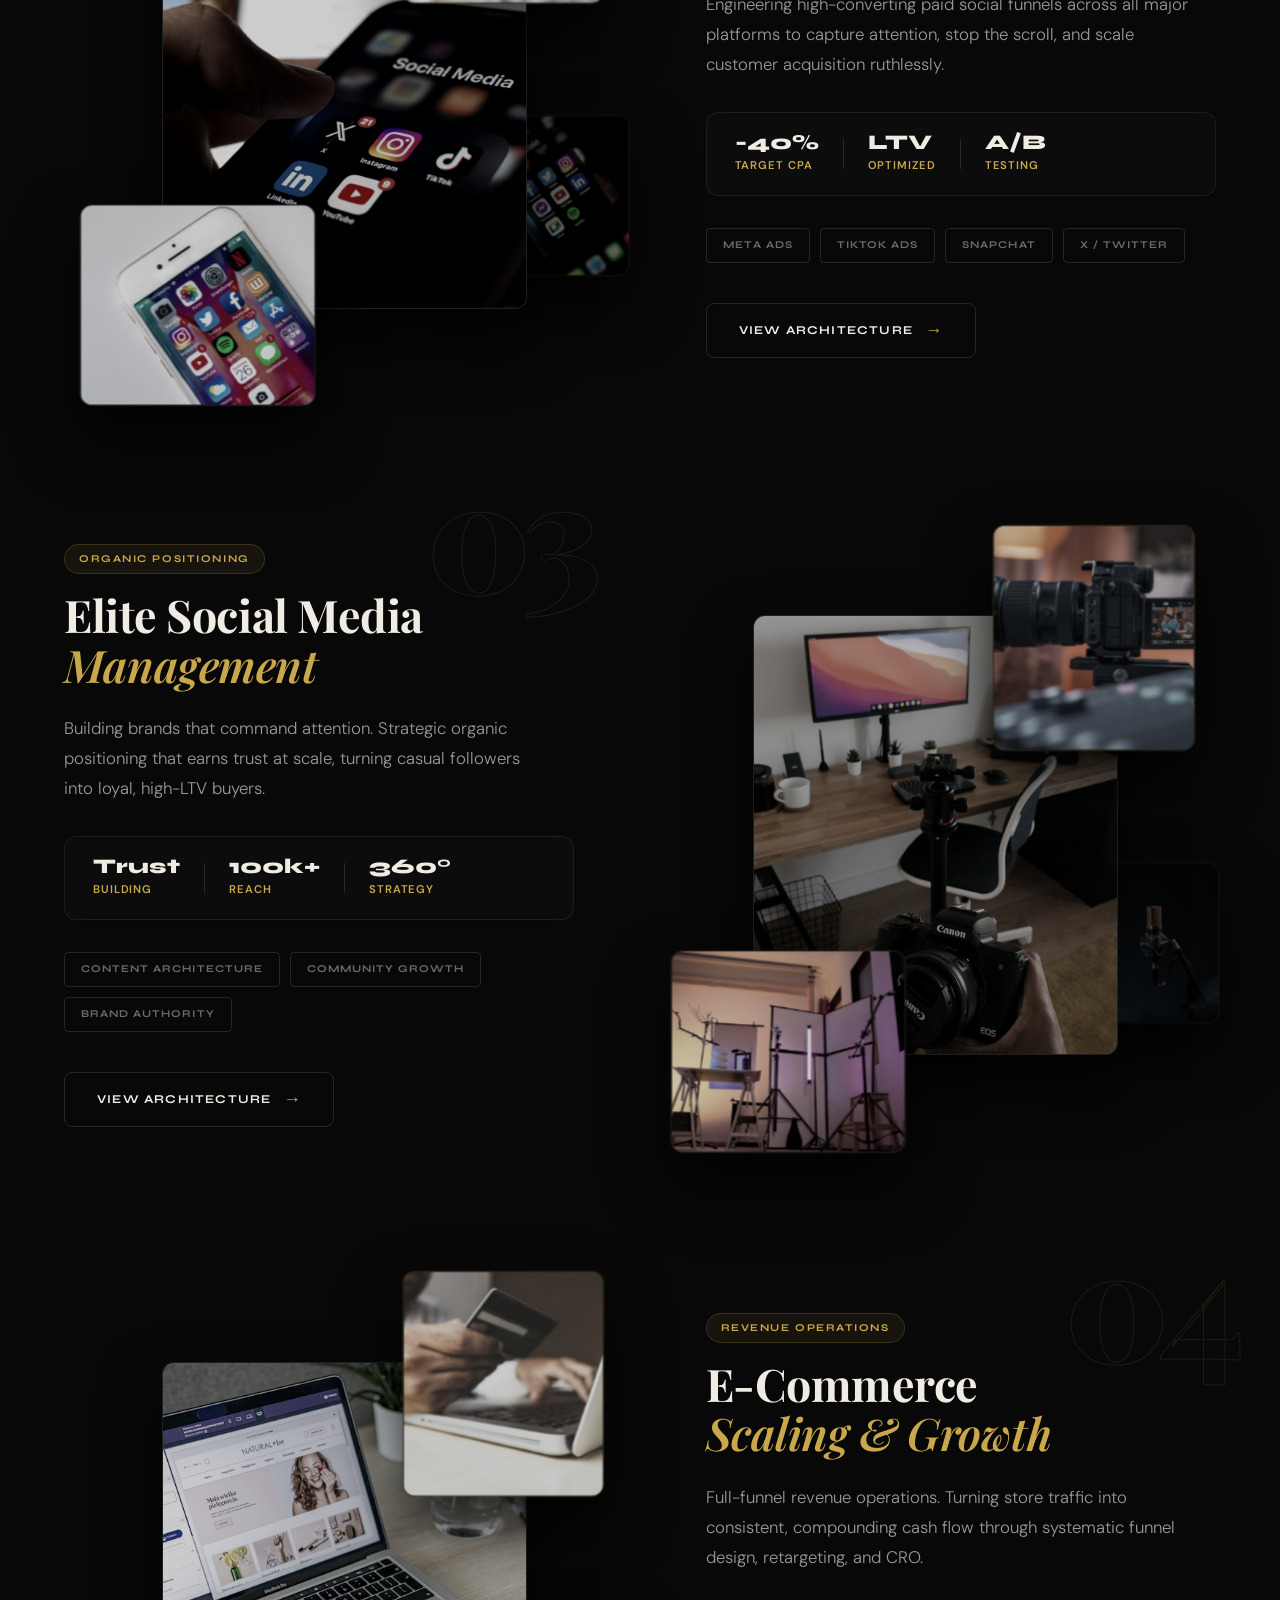
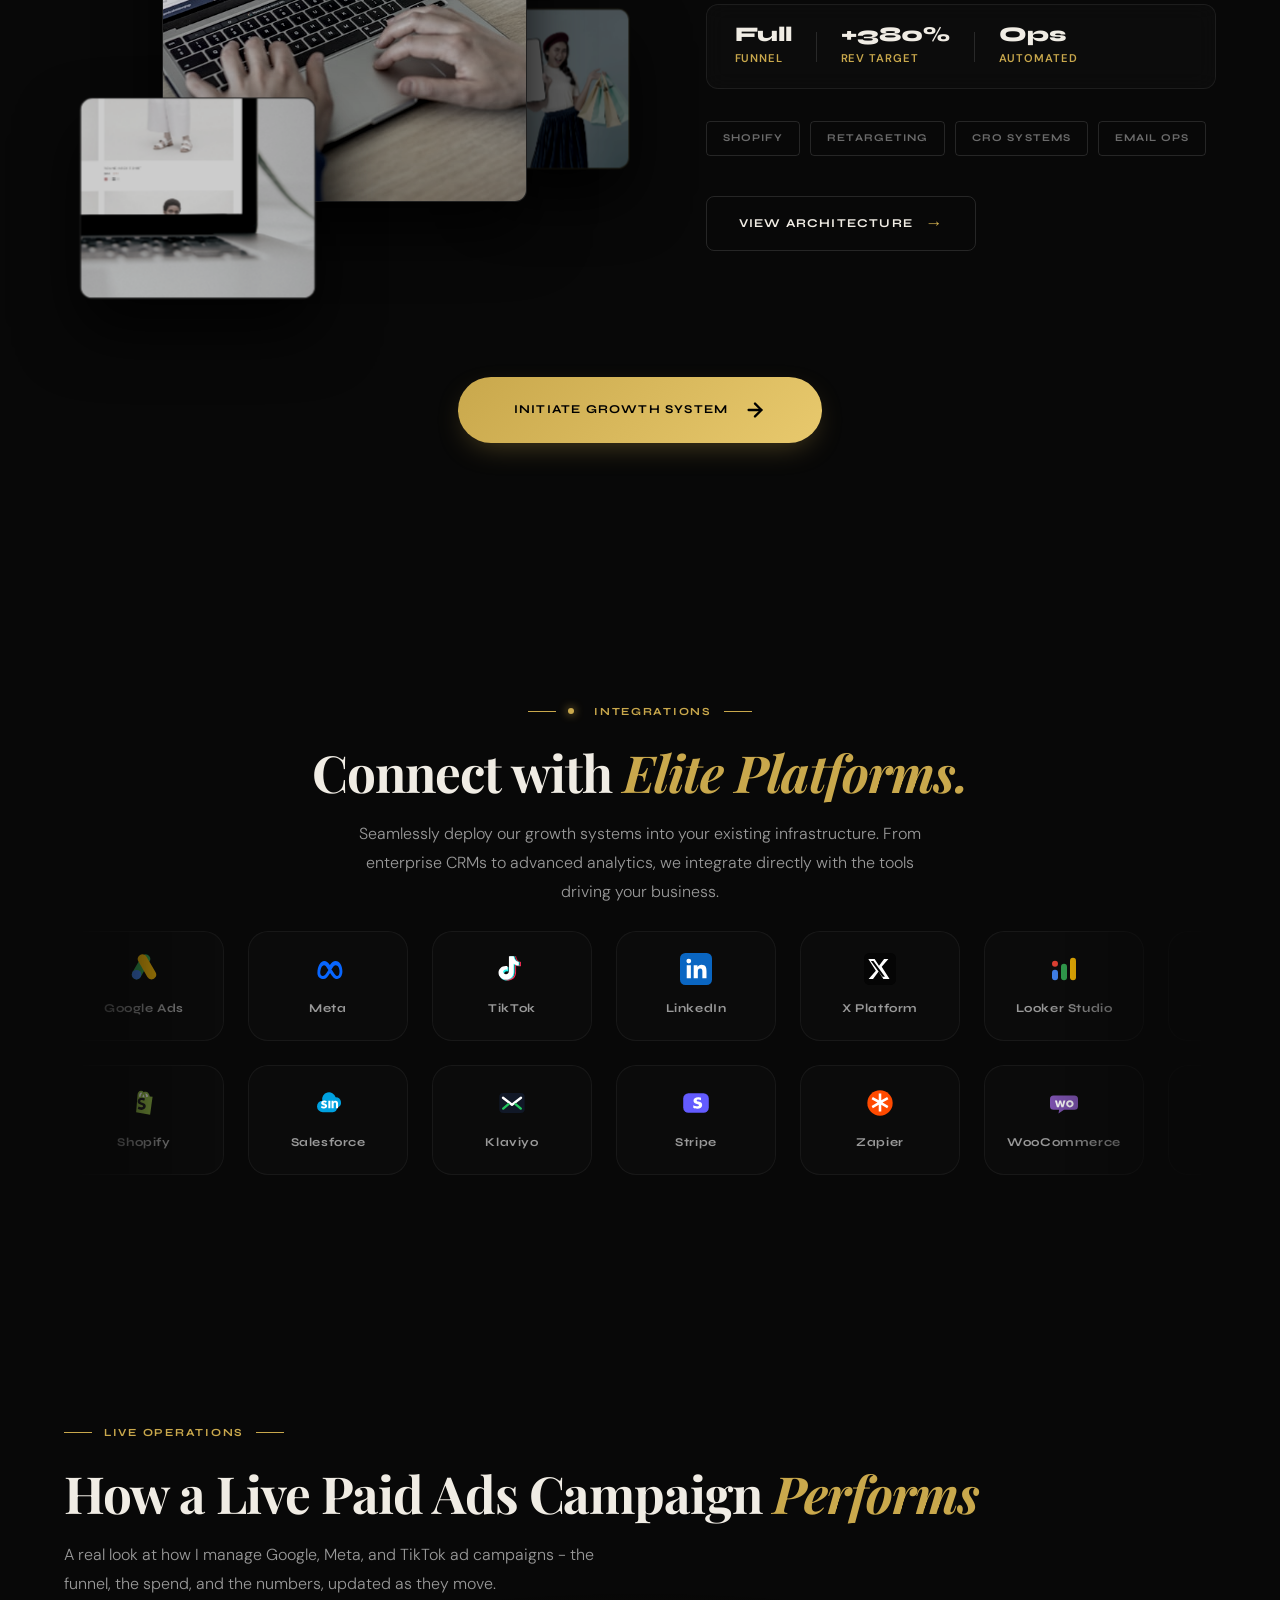
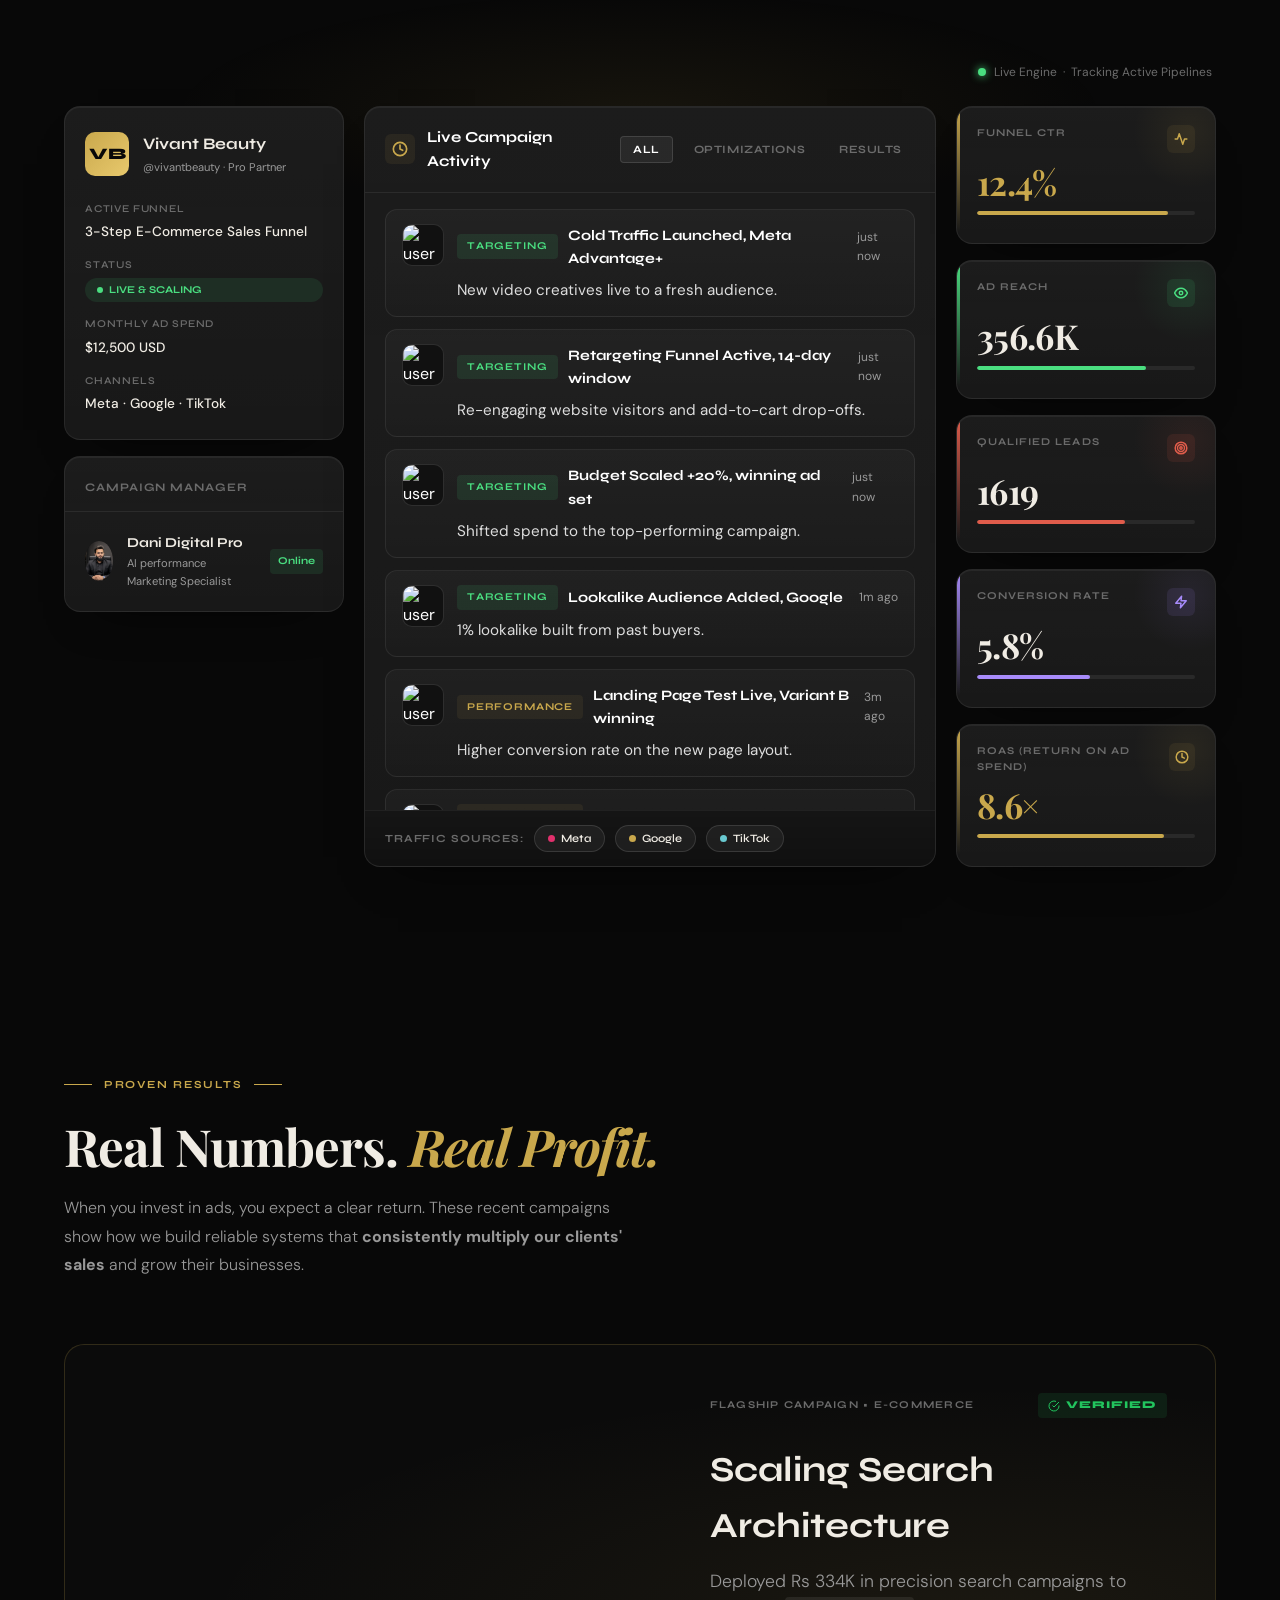
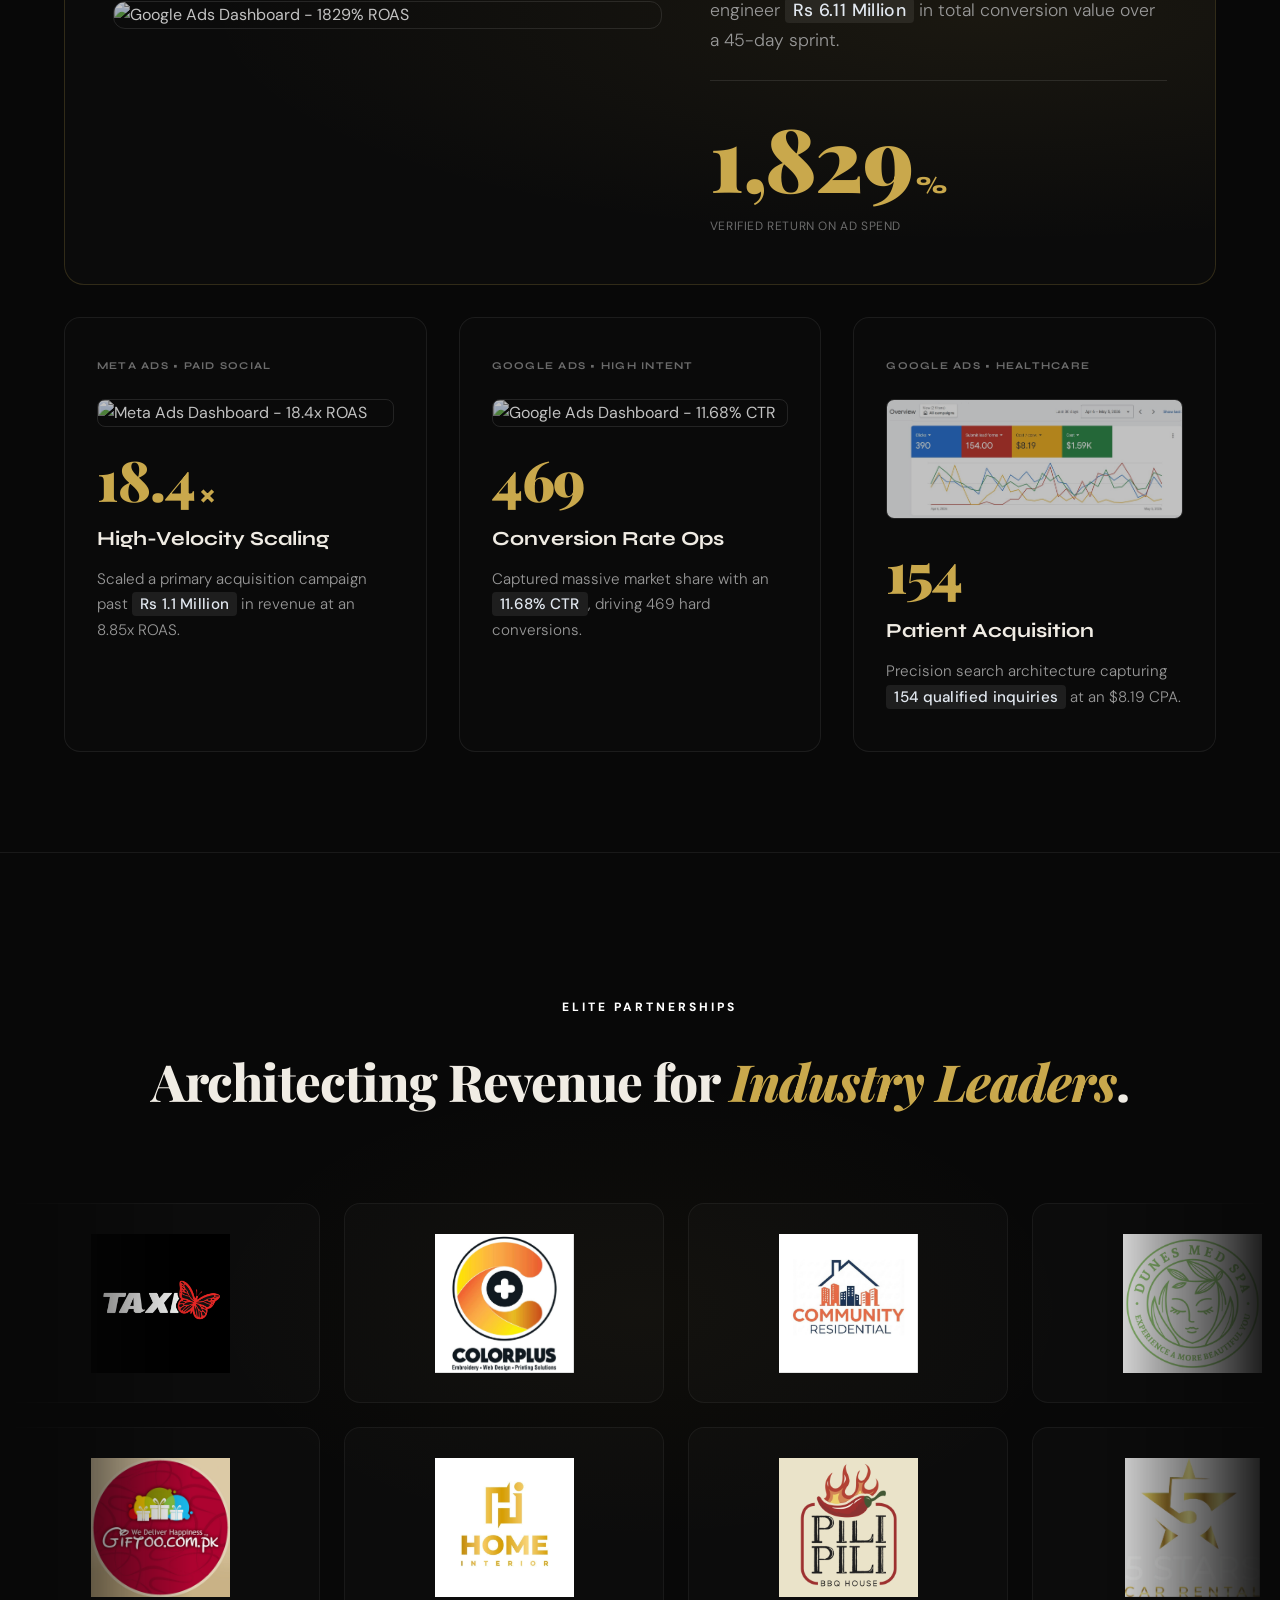
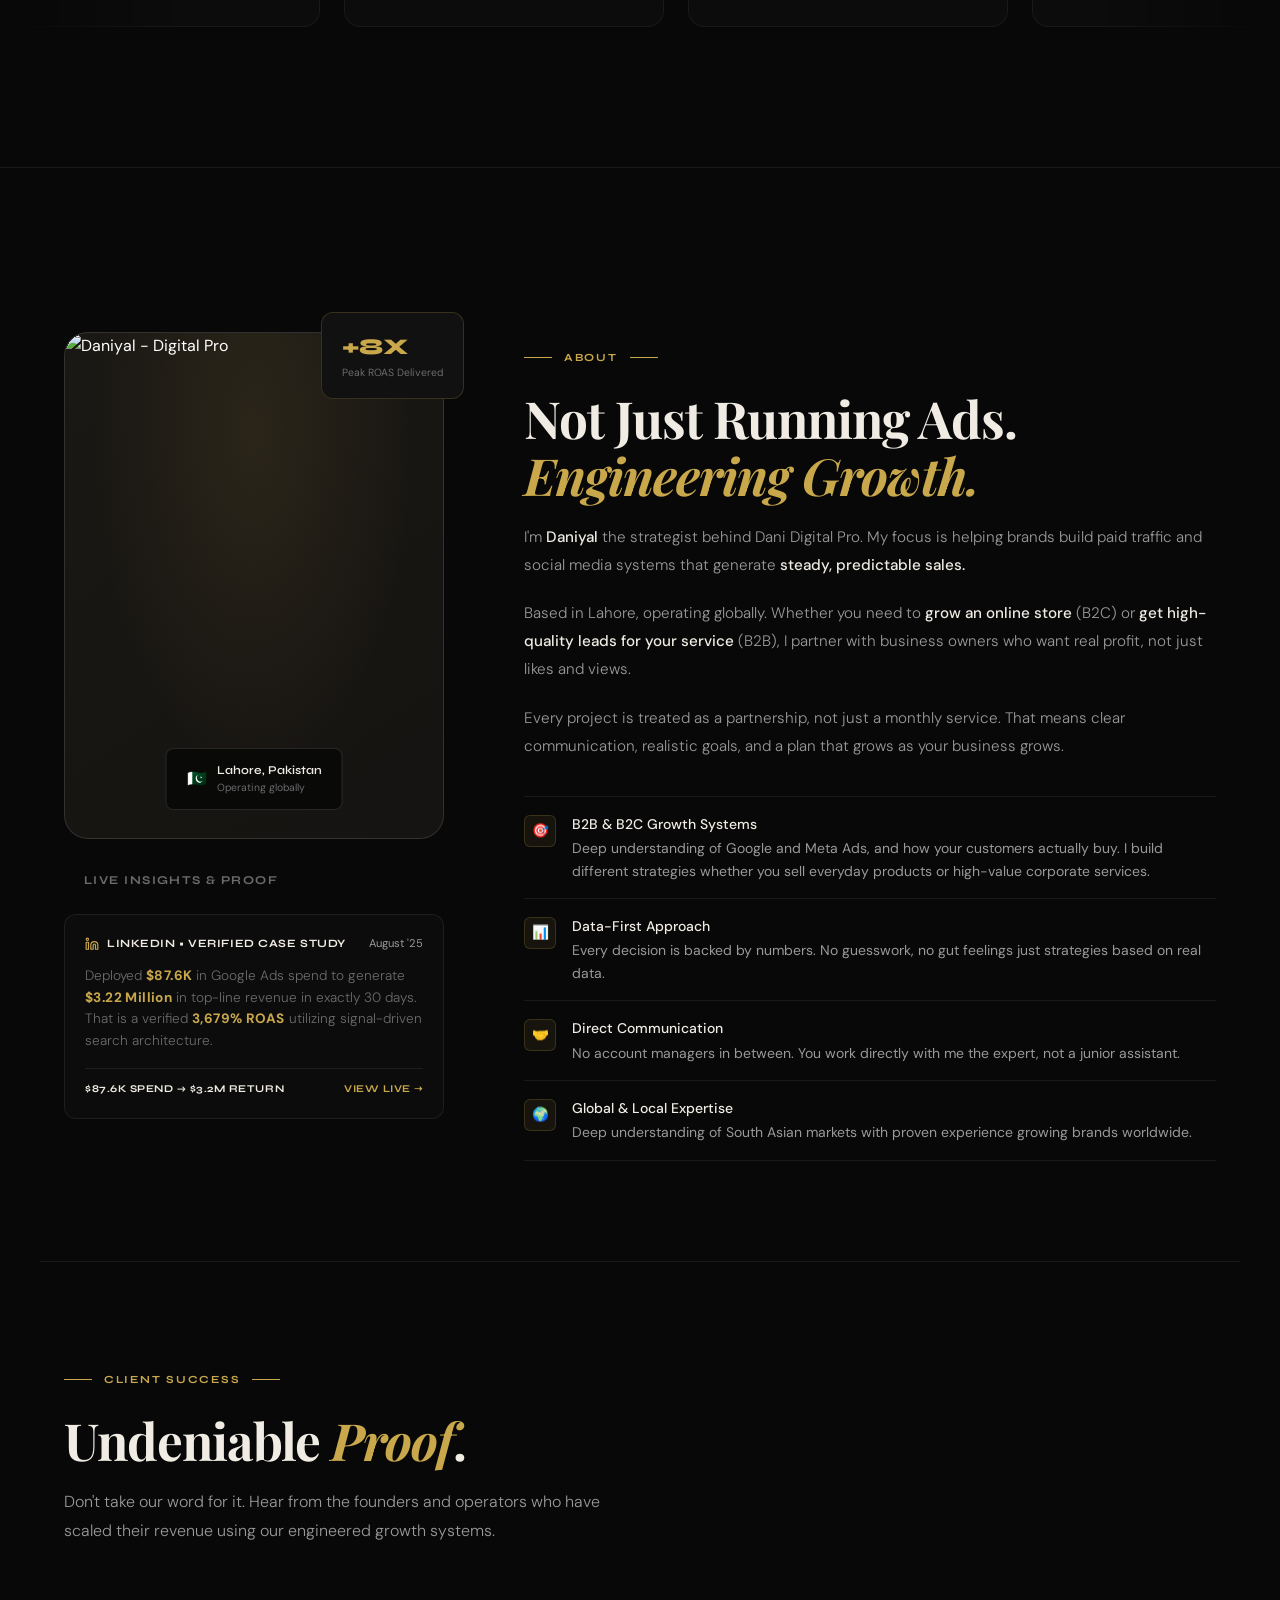
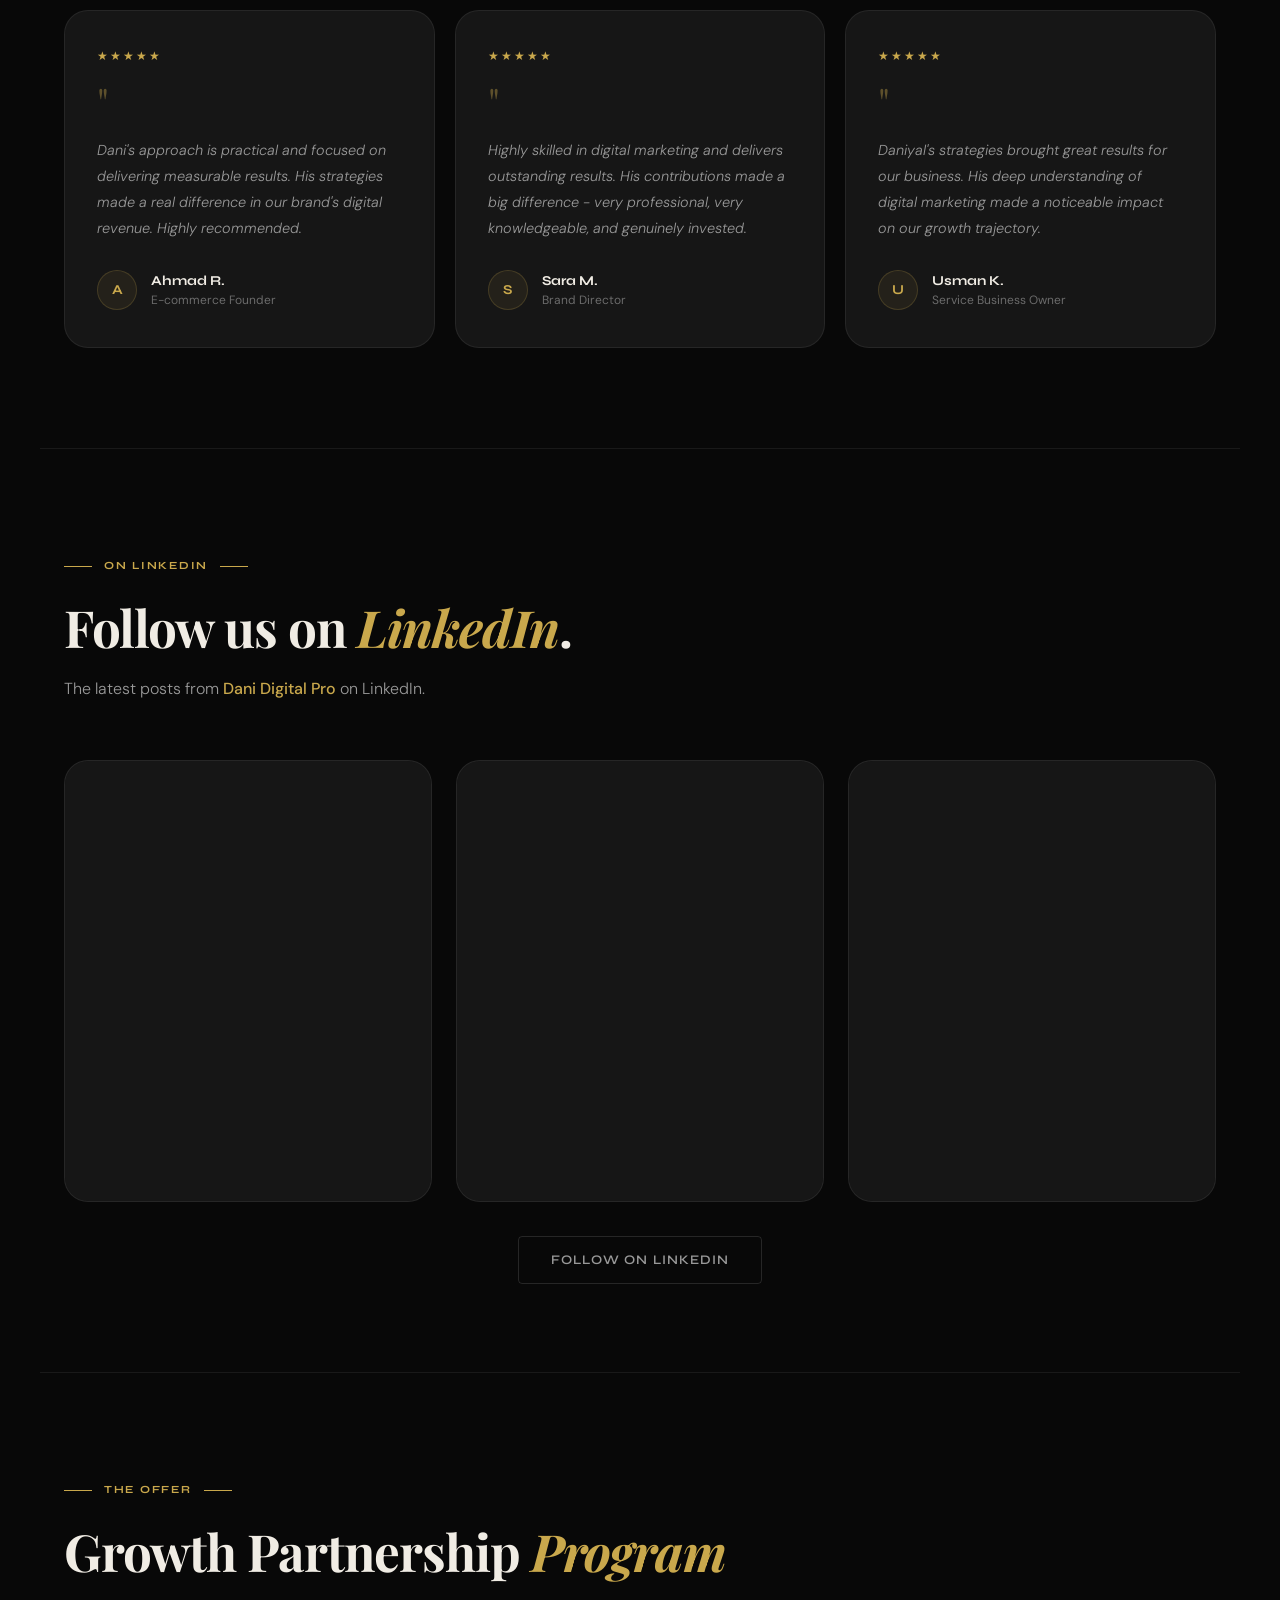
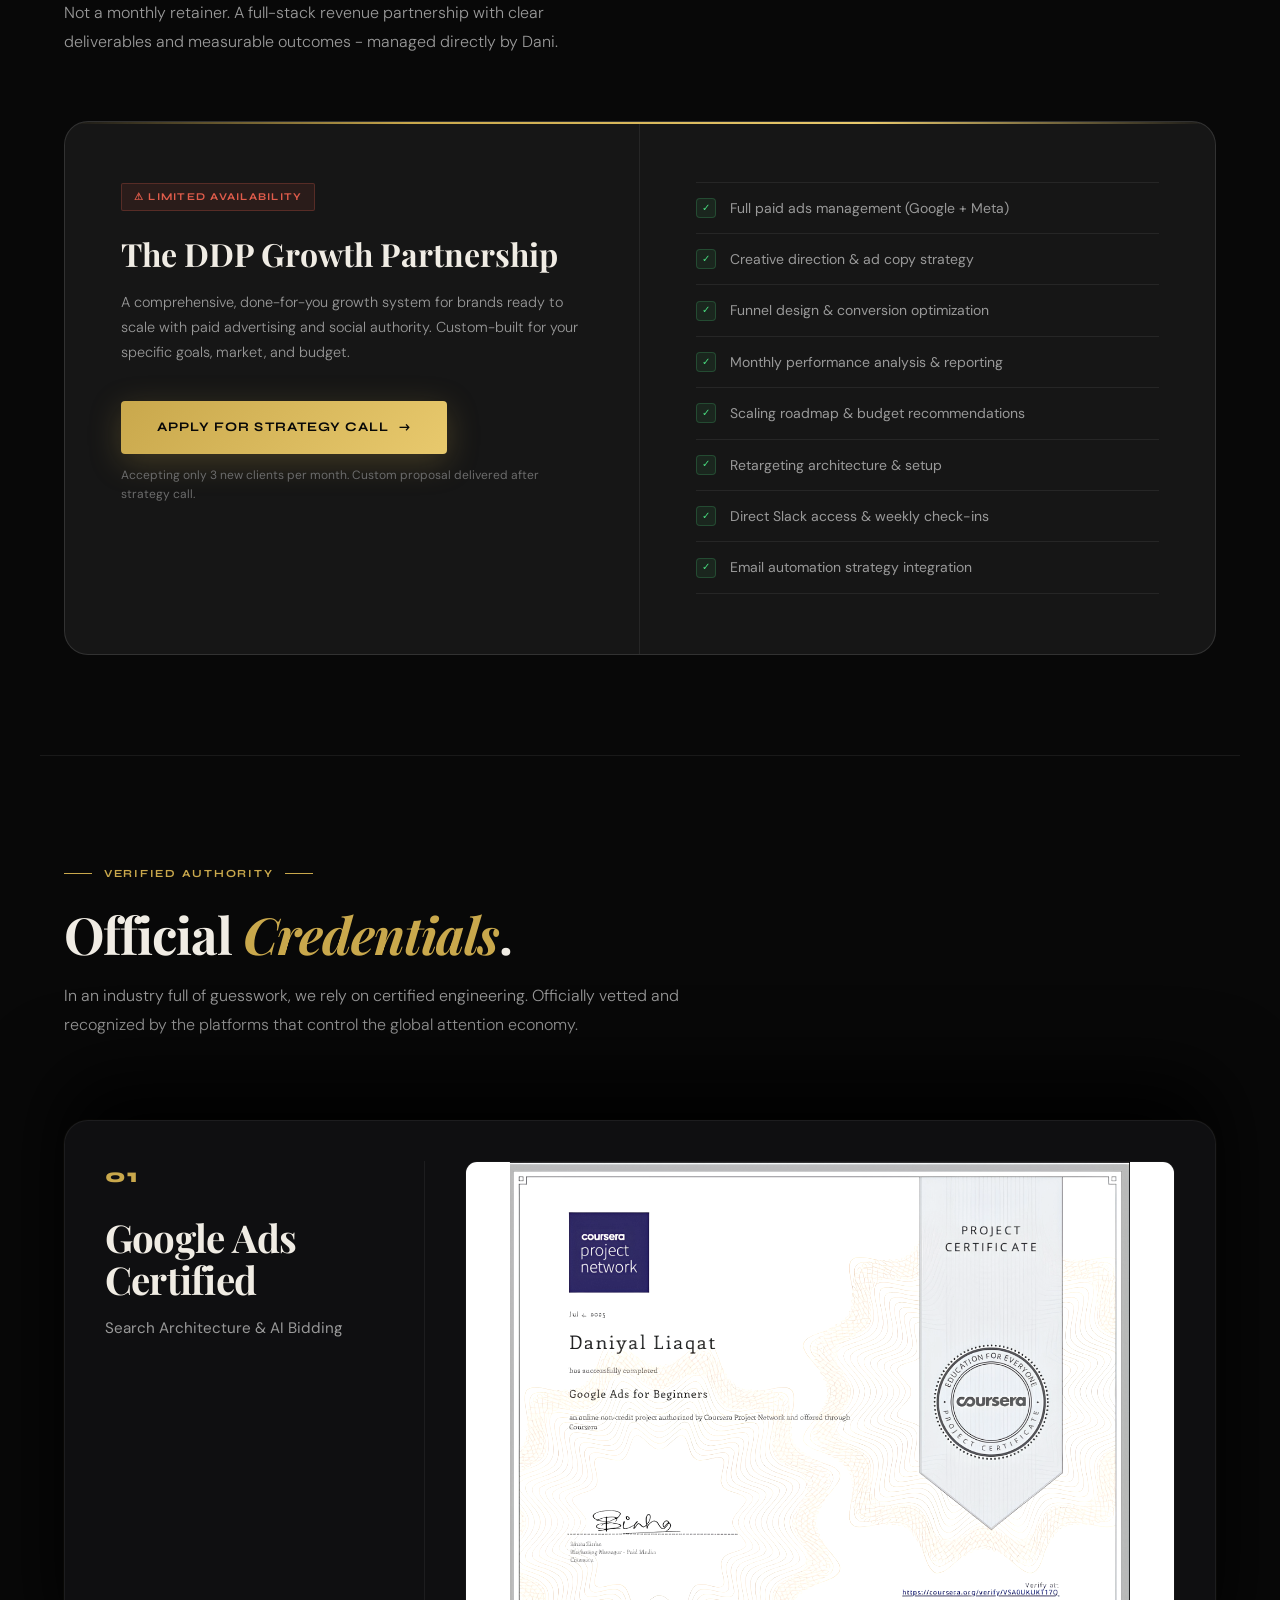
==== commit 4c720d5b: "Hide placeholder video testimonials until real client videos are supplied The three video cards used" ====
--- a/index.html
+++ b/index.html
@@ -1867,11 +1867,19 @@
     <div class="label reveal">Client Success</div>
     <h2 class="section-h2 reveal reveal-delay-1">Undeniable <em>Proof</em>.</h2>
     <p class="section-p reveal reveal-delay-2" style="margin-bottom: 64px;">
-      Don't take our word for it. Listen to the founders and operators who have scaled their revenue using our engineered growth systems.
+      Don't take our word for it. Hear from the founders and operators who have scaled their revenue using our engineered growth systems.
     </p>
 
+    <!-- ============================================================
+         VIDEO TESTIMONIALS — HIDDEN until the client supplies real
+         client video reviews. To restore: delete this comment wrapper,
+         swap the placeholder thumbnails/names/metrics for the real
+         ones, wire up .v-play-btn to open the video, and put `mt-64`
+         back on the .testi-grid below. CSS is untouched in style.css.
+    ============================================================ -->
+    <!--
     <div class="video-testi-grid reveal reveal-delay-3">
-      
+
       <div class="video-card">
         <div class="video-thumbnail-wrap">
           <img src="https://images.unsplash.com/photo-1573496359142-b8d87734a5a2?w=800&auto=format&fit=crop" alt="Client Video" class="v-thumb">
@@ -1930,8 +1938,9 @@
       </div>
 
     </div>
-
-    <div class="testi-grid mt-64">
+    -->
+
+    <div class="testi-grid">
       <div class="testi-card reveal">
         <div class="stars">★★★★★</div>
         <div class="testi-quote">"</div>
